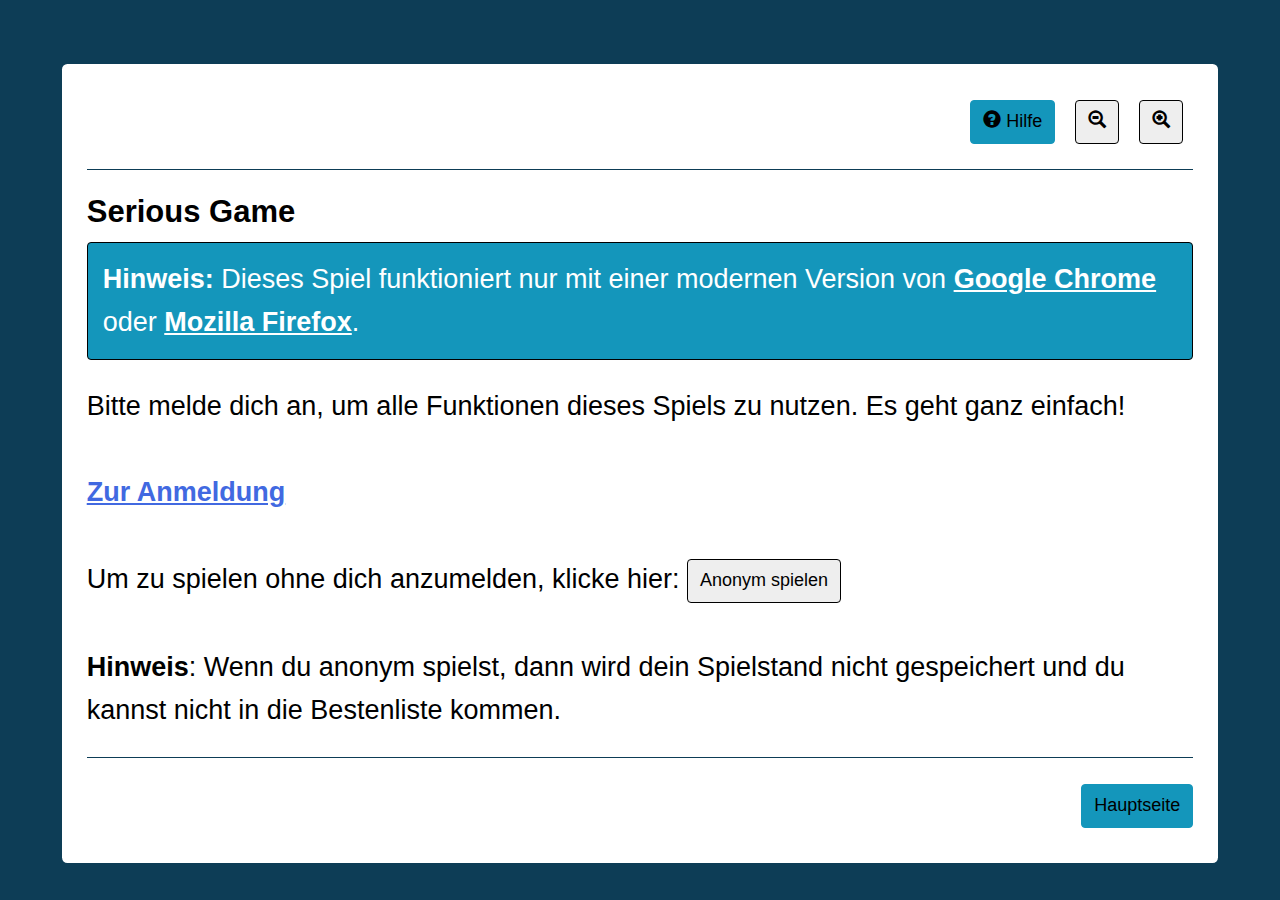
==== index.html @ 218fc26f "warning message to use Chrome or Firefox (#77)" ====
<!DOCTYPE html>
<html>
<head>
<meta charset="utf-8">
<title>index</title>
<style title="Twine CSS">@-webkit-keyframes appear{0%{opacity:0}to{opacity:1}}@keyframes appear{0%{opacity:0}to{opacity:1}}@-webkit-keyframes fade-in-out{0%,to{opacity:0}50%{opacity:1}}@keyframes fade-in-out{0%,to{opacity:0}50%{opacity:1}}@-webkit-keyframes rumble{50%{-webkit-transform:translateY(-0.2em);transform:translateY(-0.2em)}}@keyframes rumble{50%{-webkit-transform:translateY(-0.2em);transform:translateY(-0.2em)}}@-webkit-keyframes shudder{50%{-webkit-transform:translateX(0.2em);transform:translateX(0.2em)}}@keyframes shudder{50%{-webkit-transform:translateX(0.2em);transform:translateX(0.2em)}}@-webkit-keyframes box-flash{0%{background-color:white;color:white}}@keyframes box-flash{0%{background-color:white;color:white}}@-webkit-keyframes pulse{0%{-webkit-transform:scale(0, 0);transform:scale(0, 0)}20%{-webkit-transform:scale(1.2, 1.2);transform:scale(1.2, 1.2)}40%{-webkit-transform:scale(0.9, 0.9);transform:scale(0.9, 0.9)}60%{-webkit-transform:scale(1.05, 1.05);transform:scale(1.05, 1.05)}80%{-webkit-transform:scale(0.925, 0.925);transform:scale(0.925, 0.925)}to{-webkit-transform:scale(1, 1);transform:scale(1, 1)}}@keyframes pulse{0%{-webkit-transform:scale(0, 0);transform:scale(0, 0)}20%{-webkit-transform:scale(1.2, 1.2);transform:scale(1.2, 1.2)}40%{-webkit-transform:scale(0.9, 0.9);transform:scale(0.9, 0.9)}60%{-webkit-transform:scale(1.05, 1.05);transform:scale(1.05, 1.05)}80%{-webkit-transform:scale(0.925, 0.925);transform:scale(0.925, 0.925)}to{-webkit-transform:scale(1, 1);transform:scale(1, 1)}}@-webkit-keyframes shudder-in{0%, to{-webkit-transform:translateX(0em);transform:translateX(0em)}5%, 25%, 45%{-webkit-transform:translateX(-1em);transform:translateX(-1em)}15%, 35%, 55%{-webkit-transform:translateX(1em);transform:translateX(1em)}65%{-webkit-transform:translateX(-0.6em);transform:translateX(-0.6em)}75%{-webkit-transform:translateX(0.6em);transform:translateX(0.6em)}85%{-webkit-transform:translateX(-0.2em);transform:translateX(-0.2em)}95%{-webkit-transform:translateX(0.2em);transform:translateX(0.2em)}}@keyframes shudder-in{0%, to{-webkit-transform:translateX(0em);transform:translateX(0em)}5%, 25%, 45%{-webkit-transform:translateX(-1em);transform:translateX(-1em)}15%, 35%, 55%{-webkit-transform:translateX(1em);transform:translateX(1em)}65%{-webkit-transform:translateX(-0.6em);transform:translateX(-0.6em)}75%{-webkit-transform:translateX(0.6em);transform:translateX(0.6em)}85%{-webkit-transform:translateX(-0.2em);transform:translateX(-0.2em)}95%{-webkit-transform:translateX(0.2em);transform:translateX(0.2em)}}.debug-mode tw-expression[type=hookref]{background-color:rgba(115,123,140,0.15)}.debug-mode tw-expression[type=hookref]::after{font-size:0.8rem;padding-left:0.2rem;padding-right:0.2rem;vertical-align:top;content:"?" attr(name)}.debug-mode tw-expression[type=variable]{background-color:rgba(140,128,115,0.15)}.debug-mode tw-expression[type=variable]::after{font-size:0.8rem;padding-left:0.2rem;padding-right:0.2rem;vertical-align:top;content:"$" attr(name)}.debug-mode tw-expression[type=macro]:nth-of-type(4n+0){background-color:rgba(136,153,102,0.15)}.debug-mode tw-expression[type=macro]:nth-of-type(2n+1){background-color:rgba(102,153,102,0.15)}.debug-mode tw-expression[type=macro]:nth-of-type(4n+2){background-color:rgba(102,153,136,0.15)}.debug-mode tw-expression[type=macro][name="display"]{background-color:rgba(0,170,255,0.1) !important}.debug-mode tw-expression[type=macro][name="if"],.debug-mode tw-expression[type=macro][name="if"]+tw-hook:not([name]),.debug-mode tw-expression[type=macro][name="unless"],.debug-mode tw-expression[type=macro][name="unless"]+tw-hook:not([name]),.debug-mode tw-expression[type=macro][name="elseif"],.debug-mode tw-expression[type=macro][name="elseif"]+tw-hook:not([name]),.debug-mode tw-expression[type=macro][name="else"],.debug-mode tw-expression[type=macro][name="else"]+tw-hook:not([name]){background-color:rgba(0,255,0,0.1) !important}.debug-mode tw-expression[type=macro].false{background-color:rgba(255,0,0,0.2) !important}.debug-mode tw-expression[type=macro].false+tw-hook:not([name]){display:none}.debug-mode tw-expression[type=macro][name="a"],.debug-mode tw-expression[type=macro][name="array"],.debug-mode tw-expression[type=macro][name="datamap"],.debug-mode tw-expression[type=macro][name="dataset"],.debug-mode tw-expression[type=macro][name="colour"],.debug-mode tw-expression[type=macro][name="color"],.debug-mode tw-expression[type=macro][name="num"],.debug-mode tw-expression[type=macro][name="number"],.debug-mode tw-expression[type=macro][name="text"],.debug-mode tw-expression[type=macro][name="print"]{background-color:rgba(255,255,0,0.2) !important}.debug-mode tw-expression[type=macro][name="put"],.debug-mode tw-expression[type=macro][name="set"]{background-color:rgba(255,128,0,0.2) !important}.debug-mode tw-expression[type=macro][name="script"]{background-color:rgba(255,191,0,0.2) !important}.debug-mode tw-expression[type=macro][name="style"]{background-color:rgba(185,198,198,0.2) !important}.debug-mode tw-expression[type=macro][name^="link"],.debug-mode tw-expression[type=macro][name^="click"],.debug-mode tw-expression[type=macro][name^="mouseover"],.debug-mode tw-expression[type=macro][name^="mouseout"]{background-color:rgba(128,223,32,0.2) !important}.debug-mode tw-expression[type=macro][name^="replace"],.debug-mode tw-expression[type=macro][name^="prepend"],.debug-mode tw-expression[type=macro][name^="append"],.debug-mode tw-expression[type=macro][name^="remove"]{background-color:rgba(223,96,32,0.2) !important}.debug-mode tw-expression[type=macro][name="live"]{background-color:rgba(32,96,223,0.2) !important}.debug-mode tw-expression[type=macro]::before{content:"(" attr(name) ":)";padding:0 0.5rem;font-size:1rem;vertical-align:middle;line-height:normal;background-color:inherit;border:1px solid rgba(255,255,255,0.5)}.debug-mode tw-hook{background-color:rgba(0,85,255,0.1) !important}.debug-mode tw-hook::before{font-size:0.8rem;padding-left:0.2rem;padding-right:0.2rem;vertical-align:top;content:"["}.debug-mode tw-hook::after{font-size:0.8rem;padding-left:0.2rem;padding-right:0.2rem;vertical-align:top;content:"]"}.debug-mode tw-hook[name]::after{font-size:0.8rem;padding-left:0.2rem;padding-right:0.2rem;vertical-align:top;content:"]<" attr(name) "|"}.debug-mode tw-pseudo-hook{background-color:rgba(255,170,0,0.1) !important}.debug-mode tw-collapsed::before{font-size:0.8rem;padding-left:0.2rem;padding-right:0.2rem;vertical-align:top;content:"{"}.debug-mode tw-collapsed::after{font-size:0.8rem;padding-left:0.2rem;padding-right:0.2rem;vertical-align:top;content:"}"}.debug-mode tw-verbatim::before,.debug-mode tw-verbatim::after{font-size:0.8rem;padding-left:0.2rem;padding-right:0.2rem;vertical-align:top;content:"`"}.debug-mode tw-align[style*="text-align: center"]{background:linear-gradient(to right, rgba(255,204,189,0) 0%, rgba(255,204,189,0.25) 50%, rgba(255,204,189,0) 100%)}.debug-mode tw-align[style*="text-align: left"]{background:linear-gradient(to right, rgba(255,204,189,0.25) 0%, rgba(255,204,189,0) 100%)}.debug-mode tw-align[style*="text-align: right"]{background:linear-gradient(to right, rgba(255,204,189,0) 0%, rgba(255,204,189,0.25) 100%)}.debug-mode p{background-color:rgba(255,213,0,0.1)}.debug-mode tw-enchantment{animation:enchantment 0.5s infinite;-webkit-animation:enchantment 0.5s infinite;border:1px solid}.debug-mode tw-link::after,.debug-mode tw-broken-link::after{font-size:0.8rem;padding-left:0.2rem;padding-right:0.2rem;vertical-align:top;content:attr(passage-name)}.debug-mode tw-include{background-color:rgba(204,128,51,0.1)}.debug-mode tw-include::before{font-size:0.8rem;padding-left:0.2rem;padding-right:0.2rem;vertical-align:top;content:attr(type) ' "' attr(title) '"'}@keyframes enchantment{0%,to{border-color:#ffb366}50%{border-color:#6fc}}@-webkit-keyframes enchantment{0%,to{border-color:#ffb366}50%{border-color:#6fc}}tw-debugger{position:fixed;bottom:0;right:0;z-index:999999;min-width:10em;min-height:1em;padding:1em;font-size:1.5em;border-left:solid #000 2px;border-top:solid #000 2px;border-top-left-radius:0.5em;background:#fff;transition:opacity 0.2s;-webkit-transition:opacity 0.2s;opacity:0.8}@media screen and (max-width: 1280px){tw-debugger{font-size:1.25em}}@media screen and (max-width: 960px){tw-debugger{font-size:1em}}@media screen and (max-width: 640px){tw-debugger{font-size:0.8em}}tw-debugger:hover{opacity:1}.show-invisibles{border-radius:3px;border:solid #999 1px;background-color:#fff;font-size:inherit}.debug-mode .show-invisibles{background-color:#eee;box-shadow:inset #ddd 3px 5px 0.5em}tw-link,.link,tw-icon{cursor:pointer}tw-link,.enchantment-link{color:#4169E1;font-weight:bold;text-decoration:none;transition:color 0.2s ease-in-out}tw-link:hover,.enchantment-link:hover{color:DeepSkyBlue}tw-link:active,.enchantment-link:active{color:#DD4B39}.visited{color:#6941e1}.visited:hover{color:#E3E}tw-broken-link{color:#993333;border-bottom:2px solid #993333;cursor:not-allowed}.enchantment-mouseover{border-bottom:1px dashed #666}.enchantment-mouseout{border:rgba(64,149,191,0.25) 1px solid}.enchantment-mouseout:hover{background-color:rgba(64,149,191,0.25);border:transparent 1px solid;border-radius:0.2em}html{font:100% Georgia, serif;margin:0;background-color:transparent;color:#000;height:100%;overflow-x:hidden;box-sizing:border-box}*,:before,:after{position:relative;box-sizing:inherit}body{margin:0;background-color:transparent}tw-storydata{display:none}tw-story{display:-webkit-box;display:-webkit-flex;display:-moz-flex;display:-ms-flexbox;display:flex;-webkit-box-direction:normal;-webkit-box-orient:vertical;-webkit-flex-direction:column;-moz-flex-direction:column;-ms-flex-direction:column;flex-direction:column;width:60%;font-size:1.5em;line-height:1.5em;margin:5% auto}@media screen and (max-width: 1024px){tw-story{font-size:1.2em}}@media screen and (max-width: 896px){tw-story{font-size:1.05em}}@media screen and (max-width: 768px){tw-story{font-size:.9em}}tw-passage{display:block}tw-sidebar{left:-5em;width:3em;position:absolute;text-align:center;display:block}tw-icon{display:block;margin:0.5em 0;opacity:0.1;font-size:2.75em}tw-icon:hover{opacity:0.3}tw-error{display:inline-block;border-radius:0.2em;padding:0.2em;font-size:1rem;cursor:help}tw-error.error{background-color:rgba(223,58,190,0.4);color:black}tw-error.warning{background-color:rgba(223,140,58,0.4);color:black;display:none}.debug-mode tw-error.warning{display:inline}tw-error-explanation{display:block;font-size:0.8rem;line-height:1rem}tw-error-explanation-button{cursor:pointer;line-height:0em;border-radius:1px;border:1px solid black;font-size:0.8rem;margin:0 0.4rem;opacity:0.5}tw-error-explanation-button .folddown-arrowhead{display:inline-block}tw-notifier{border-radius:0.2em;padding:0.2em;font-size:1rem;background-color:rgba(223,182,58,0.4);display:none}.debug-mode tw-notifier{display:inline}tw-notifier::before{content:attr(message)}tw-colour{border:1px solid black;display:inline-block;width:1em;height:1em}h1{font-size:3em}h2{font-size:2.25em}h3{font-size:1.75em}h1,h2,h3,h4,h5,h6{line-height:1em;margin:0.6em 0}pre{font-size:1rem}small{font-size:70%}big{font-size:120%}mark{color:rgba(0,0,0,0.6);background-color:#ff9}ins{color:rgba(0,0,0,0.6);background-color:rgba(255,242,204,0.5);border-radius:0.5em;box-shadow:0em 0em 0.2em #ffe699;text-decoration:none}del{background-color:#000;text-decoration:none}center{text-align:center;margin:0 auto;width:60%}blink{text-decoration:none;animation:fade-in-out 1s steps(1, end) infinite alternate;-webkit-animation:fade-in-out 1s steps(1, end) infinite alternate}tw-align{display:block}tw-outline{color:white;text-shadow:-1px -1px 0 #000, 1px -1px 0 #000, -1px 1px 0 #000, 1px 1px 0 #000}tw-shadow{text-shadow:0.08em 0.08em 0.08em #000}tw-emboss{text-shadow:0.08em 0.08em 0em #000;color:white}tw-condense{letter-spacing:-0.08em}tw-expand{letter-spacing:0.1em}tw-blur{color:transparent;text-shadow:0em 0em 0.08em #000}tw-blurrier{color:transparent;text-shadow:0em 0em 0.2em #000}tw-blurrier::selection{background-color:transparent;color:transparent}tw-blurrier::-moz-selection{background-color:transparent;color:transparent}tw-smear{color:transparent;text-shadow:0em 0em 0.02em rgba(0,0,0,0.75),-0.2em 0em 0.5em rgba(0,0,0,0.5),0.2em 0em 0.5em rgba(0,0,0,0.5)}tw-mirror{display:inline-block;transform:scaleX(-1);-webkit-transform:scaleX(-1)}tw-upside-down{display:inline-block;transform:scaleY(-1);-webkit-transform:scaleY(-1)}tw-fade-in-out{text-decoration:none;animation:fade-in-out 2s ease-in-out infinite alternate;-webkit-animation:fade-in-out 2s ease-in-out infinite alternate}tw-rumble{-webkit-animation:rumble linear 0.1s 0s infinite;animation:rumble linear 0.1s 0s infinite;display:inline-block}tw-shudder{-webkit-animation:shudder linear 0.1s 0s infinite;animation:shudder linear 0.1s 0s infinite;display:inline-block}tw-shudder-in{animation:shudder-in 1s ease-out;-webkit-animation:shudder-in 1s ease-out}.transition-in{-webkit-animation:appear 0ms step-start;animation:appear 0ms step-start}.transition-out{-webkit-animation:appear 0ms step-end;animation:appear 0ms step-end}[data-t8n^=fade-in].transition-in,.transition-in[data-t8n^=dissolve]{-webkit-animation:appear 0.8s;animation:appear 0.8s}[data-t8n^=dissolve].transition-out{-webkit-animation:appear 0.8s reverse;animation:appear 0.8s reverse}[data-t8n^=shudder-in].transition-in,.transition-in[data-t8n^=shudder]{display:inline-block;-webkit-animation:shudder-in 0.8s;animation:shudder-in 0.8s}[data-t8n^=shudder-out].transition-out,.transition-out[data-t8n^=shudder]{display:inline-block;-webkit-animation:shudder-out 0.8s;animation:shudder-out 0.8s}[data-t8n^=boxflash].transition-in{-webkit-animation:box-flash 0.8s;animation:box-flash 0.8s}[data-t8n^=pulse].transition-in{-webkit-animation:pulse 0.8s;animation:pulse 0.8s}[data-t8n^=pulse].transition-out{-webkit-animation:pulse 0.8s reverse;animation:pulse 0.8s reverse}[data-t8n$=fast]{animation-duration:0.4s;-webkit-animation-duration:0.4s}[data-t8n$=slow]{animation-duration:1.2s;-webkit-animation-duration:1.2s}
</style>
</head>

<body>

<tw-story></tw-story>

<tw-storydata name="index" startnode="262" creator="Twine" creator-version="2.0.11" ifid="74BBCB7F-F957-498D-83E2-1730077C6C84" format="Harlowe" options="" hidden><style role="stylesheet" id="twine-user-stylesheet" type="text/twine-css">@import url("static/css/bootstrap.min.css");
@import url("static/css/style.css");





















































































</style><script role="script" id="twine-user-script" type="text/twine-javascript">// require JQuery
$.getScript("static/js/bootstrap.min.js", function(){
	console.log("bootstrap.min.js loaded!");
});

$.getScript("static/js/fluidtextresizer.js", function(){
	console.log("fluidtextresizer.js loaded!");
	$.getScript("static/js/textresizerinstance.js");
});

if (!window.harlowe) {
	window.harlowe = {"State": State};
}

$.getScript("static/js/vic-twine-utils.js", function(){
	console.log("vic-twine-utilsjs loaded!");
});





</script><tw-passagedata pid="1" name="Header" tags="header" position="1001,12">{
&lt;div class=&quot;header&quot;&gt;

&lt;span class=&quot;lefthead&quot;&gt;
[Punkte: $score]&lt;punktestand|
&lt;/span&gt;

(if: (passage:)&#39;s name is &quot;Startseite&quot; or (passage:)&#39;s name is  &quot;Anmeldung&quot; or (passage:)&#39;s name is &quot;Registrierung&quot;)[(replace: ?punktestand)[]]

&lt;!-- BEGIN HEADERBUTTON SPAN --&gt;
&lt;span class=&quot;righthead&quot;&gt;

&lt;!-- HILFE BUTTON --&gt;
[[Hilfe&lt;-&lt;a class=&quot;btn btn-info&quot;&gt;&lt;span class=&quot;glyphicon glyphicon-question-sign&quot; aria-hidden=&quot;true&quot;&gt;&lt;/span&gt; Hilfe&lt;/a&gt;]]

&lt;!-- TEXT RESIZING --&gt;
&lt;a class=&quot;btn btn-default&quot; href=&quot;javascript:mytextsizer.setFontLevel(&#39;smaller&#39;)&quot;&gt;&lt;span class=&quot;glyphicon glyphicon-zoom-out&quot; aria-hidden=&quot;true&quot;&gt; &lt;/span&gt;&lt;/a&gt;

&lt;a class=&quot;btn btn-default&quot; href=&quot;javascript:mytextsizer.setFontLevel(&#39;bigger&#39;)&quot;&gt;&lt;span class=&quot;glyphicon glyphicon-zoom-in&quot; aria-hidden=&quot;true&quot;&gt; &lt;/span&gt;&lt;/a&gt;

&lt;!-- SAVE GAME --&gt;
[&lt;a id=&quot;speicherButton&quot; class=&quot;btn btn-info&quot;&gt;&lt;span class=&quot;glyphicon glyphicon-floppy-disk&quot; aria-hidden=&quot;true&quot;&gt;&lt;/span&gt;   Spiel speichern&lt;/a&gt;]&lt;saveGame|

(if: $vorname is &quot;Spieler&quot; or $vorname is 0)[(replace: ?saveGame)[]]

(click: ?saveGame)[
	(if: $username is not 0 and (save-game:$username))[
    	(replace: ?saveGame)[&lt;a class=&quot;btn btn-info&quot;&gt;&lt;span class=&quot;glyphicon glyphicon-floppy-saved&quot; aria-hidden=&quot;true&quot;&gt; &lt;/span&gt;  Spiel gespeichert&lt;/a&gt;]]
		(else: )[
    	(replace: ?saveGame)[&lt;a class=&quot;btn btn-info&quot;&gt;&lt;span class=&quot;glyphicon glyphicon-floppy-disk&quot; aria-hidden=&quot;true&quot;&gt; &lt;/span&gt;  Fehler beim Speichern&lt;/a&gt;]]]

&lt;/span&gt;
&lt;!-- END HEADERBUTTON SPAN --&gt;

&lt;/div&gt;
&lt;hr&gt;



}</tw-passagedata>
<tw-passagedata pid="2" name="Übersicht" tags="" position="638,200">&lt;b&gt;Dies ist die Kapitelübersicht.&lt;/b&gt;

Bitte wähle ein Kapitel:

[[1. Kapitel - Grundfunktionen von Facebook-&gt;Kapitel 1]]

[[2. Kapitel - Sicherheit-&gt;Kapitel 2]]

[[3. Kapitel - Allgemeiner Teil-&gt;Kapitel 3]]


Wenn du &#39;&#39;Hilfe&#39;&#39; benötigst, [[Hilfe&lt;-&lt;button class=&quot;btn btn-default&quot;&gt;klicke hier!&lt;/button&gt;]]</tw-passagedata>
<tw-passagedata pid="3" name="Hilfe" tags="" position="845,11">
&lt;b&gt;Das Spiel&lt;/b&gt;

In diesem Lernspiel werden Grundkenntnisse zu digitalen Medien vermittelt. Die Lerninhalte und Aufgaben sind auf Personen im Alter jenseits von 50 Jahren ausgerichtet. In jedem Kapitel wird zunächst Wissen vermittelt, das im Anschluss durch Szenarien oder Quizzen mit Fragen getestet wird. So verfestigst du dein erlerntes Wissen und durch deinen Punktestand kannst du dich mit anderen und dir selber messen.

Wir wünschen viel Spaß!

&lt;b&gt;Steuerung&lt;/b&gt;

Benutze die Knöpfe am unteren Rand des Fensters um zurück zu springen oder zur Kapitelübersicht zu gelangen.

Blau unterlegte Schriftflächen kannst du anklicken, um zu einer anderen Seite zu gelangen.

Mit den &quot;Text vergrößern&quot; und &quot;Text verkleinern&quot; Knöpfen oben rechts lässt sich die Textgröße anpassen.

&lt;b&gt;Kompatibilität&lt;/b&gt;

Um die volle Funktionalität sicherzustellen, empfehlen wir die aktuellste Version von Google Chrome oder Mozilla Firefox als Browser zu verwenden.

&lt;b&gt;Info&lt;/b&gt;

Dieses Spiel wird aktiv an der Universität Osnabrück entwickelt. Wir sind Masterstudenten im Fachbereich für Unternehmensrechnung und Wirtschaftsinformatik.

&lt;b&gt;Impressum&lt;/b&gt;
Fachgebiet Unternehmensrechnung und Wirtschaftsinformatik
Katharinenstr. 1
D-49069 Osnabrück
&lt;form action=&quot;https://www.wiwi.uni-osnabrueck.de/fachgebiete_und_institute/unternehmensrechnung_und_wirtschaftsinformatik_prof_teuteberg/aktuelles.html&quot; target=&quot;_blank&quot;&gt;
    &lt;input type=&quot;submit&quot; value=&quot;Zur Webseite des Fachbereichs&quot; /&gt;
&lt;/form&gt;
</tw-passagedata>
<tw-passagedata pid="4" name="CustomPassageCSS" tags="header" position="1136,20">{
&lt;!-- Adds passage tags to html element so they can be customized with CSS .passagetag --&gt;
(print: &quot;&lt;script&gt;$(&#39;html&#39;).removeClass(\)&lt;/script&gt;&quot;)
(if: (passage:)&#39;s tags&#39;s length &gt; 0)[
(print: &quot;&lt;script&gt;$(&#39;html&#39;).addClass(&#39;&quot; + (passage:)&#39;s tags.join(&#39; &#39;) + &quot;&#39;\)&lt;/script&gt;&quot;)
]
}</tw-passagedata>
<tw-passagedata pid="5" name="Willkommen" tags="" position="544,39">&lt;b&gt;Hallo $vorname!&lt;/b&gt;

Wir freuen uns, dass du dich entschieden hast, unser Lernspiel auszuprobieren. Dieses Spiel vermittelt im &#39;&#39;ersten Kapitel&#39;&#39; Grundkenntnisse über das digitale soziale Netzwerk Facebook. Im &#39;&#39;zweiten Kapitel&#39;&#39; erfährst du, wie du deine Sicherheit im Internet und im Speziellen Facebook sicherstellen kannst und im &#39;&#39;dritten Kapitel&#39;&#39; lernst du allgemeine, wichtige Lektionen für den Umgang mit sozialen Medien und dem Internet.

Wir hoffen, dass es dir gefällt. Viel Spaß!

{
&lt;div class=&quot;continue&quot;&gt;
[[Übersicht&lt;-&lt;button class=&quot;btn btn-default btn-lg&quot;&gt;Los geht&#39;s!&lt;/button&gt;]]
&lt;/div&gt;
}</tw-passagedata>
<tw-passagedata pid="6" name="Footer" tags="footer" position="569,369">{}
{
&lt;hr&gt;
&lt;div class=&quot;footer&quot;&gt;

&lt;span class=&quot;leftfoot&quot;&gt;
(if: (history:)&#39;s length &gt; 0)[[[&lt;button id=&quot;zurueckButton&quot; class=&quot;btn btn-info&quot;&gt;Zurück&lt;/button&gt;-&gt;(string: (history:)&#39;s last)]]]
&lt;/span&gt;

&lt;span class=&quot;rightfoot&quot;&gt;
(if: (passage:)&#39;s name is not &quot;Anmeldung&quot; and (passage:)&#39;s name is not &quot;Hilfe&quot; and (passage:)&#39;s name is not &quot;Registrierung&quot;)[[[&lt;button class=&quot;btn btn-info uebersicht&quot;&gt;Hauptseite&lt;/button&gt;-&gt;Hauptseite]]]
&lt;/span&gt;


&lt;script&gt;
$.getScript(&quot;static/js/textresizerinstance.js&quot;);
&lt;/script&gt;

}</tw-passagedata>
<tw-passagedata pid="7" name="Kapitel 2.1" tags="" position="2948,311">&#39;&#39;Teil 1: Verhalten in sozialen Netzwerken&#39;&#39;

Vermittelte Inhalte:
* Sich selbst treu bleiben
* Sparsamkeit mit Profilinformationen
* Umgang mit Freunden und anderen Gefahren
* Gesundes Misstrauen gegenüber Unbekanntem und potenziell Gefährlichem
[[F1.2&lt;-&lt;button class=&quot;btn btn-default&quot;&gt;Zu den Lernzielen&lt;/button&gt;]]</tw-passagedata>
<tw-passagedata pid="8" name="F1.2" tags="" position="2948,436">&#39;&#39;Lernziele: Sensibilisierung und Motivation&#39;&#39;

In diesem Kapitel sollst Du lernen …
* … zu verstehen, wie Du dich in einem sozialen Netzwerk wie Facebook verhältst
* … dein Verhalten in bestimmten Situationen auf sozialen Netzwerken anzupassen
* … bewerten zu können, was Du in einem sozialen Netzwerk machen kannst und was du nicht machen solltest
[[F1.3&lt;-&lt;button class=&quot;btn btn-default&quot;&gt;Zu &quot;Sich selbst treu bleiben&quot;&lt;/button&gt;]]</tw-passagedata>
<tw-passagedata pid="9" name="F1.3" tags="" position="2616,1092">&#39;&#39;Sich selbst treu bleiben&#39;&#39;

Facebook ist eine Gemeinschaft, in der Nutzer ihre echten Namen und Identitäten verwenden sollen. So übernehmen alle die Verantwortung für ihr Handeln. Es stellt einen Verstoß gegen die allgemeinen Geschäftsbedingungen von Facebook dar, in Bezug auf Namen oder Alter falsche Angaben zu machen.

[[F1.3.1&lt;-&lt;button class=&quot;btn btn-default&quot;&gt;Weiter zum Szenario&lt;/button&gt;]]</tw-passagedata>
<tw-passagedata pid="10" name="F1.3.1" tags="" position="2621,1440">&#39;&#39;Stelle dir folgendes Szenario vor&#39;&#39;

Du möchtest dich bei Facebook anmelden. Wie das geht, hast du bereits in Kapitel 1 gelernt.

Wenn du einen Anmelde-Namen aus folgender Auswahl aussuchen müsstest, welchen würdest du nehmen?
* (link: &#39;&lt;strong&gt;Franz Ferdinand&lt;strong&gt;&#39;)[(if: $score &gt; 0)[(set: $score to it - 1)](goto: &quot;F1.3.3&quot;)]
* (link: &#39;&lt;strong&gt;$vorname $nachname&lt;strong&gt;&#39;)[(if: (history:) contains &quot;F1.3.2&quot;)[(goto: &quot;F1.3.2&quot;)](else:)[(set: $score to it + 1)(goto: &quot;F1.3.2&quot;)]]
* (link: &#39;&lt;strong&gt;Gundula Gause&lt;strong&gt;&#39;)[(if: $score &gt; 0)[(set: $score to it - 1)](goto: &quot;F1.3.3&quot;)]
* (link: &#39;&lt;strong&gt;Pumuckl&lt;strong&gt;&#39;)[(if: $score &gt; 0)[(set: $score to it - 1)](goto: &quot;F1.3.3&quot;)]</tw-passagedata>
<tw-passagedata pid="11" name="F1.3.3" tags="" position="2700,1592">&#39;&#39;Achtung!&#39;&#39;

Du hast vermutlich einen falschen Namen als deinen Facebook-Namen angegeben!

{&lt;div class=&quot;continue&quot;&gt;&lt;img class=&quot;face&quot; src=&quot;static/res/faces/sad.jpg&quot; alt=&quot;Unglückliche Susi&quot;&gt;&lt;/div&gt;}

[[F1.3.1&lt;-&lt;button class=&quot;btn btn-default&quot;&gt;Einen anderen Namen wählen&lt;/button&gt;]]

[[F1.3.4&lt;-&lt;button class=&quot;btn btn-default&quot;&gt;Falschen Namen verwenden?&lt;/button&gt;]]</tw-passagedata>
<tw-passagedata pid="12" name="F1.3.2" tags="" position="2540,1592">&#39;&#39;Gut gemacht!&#39;&#39;

{&lt;div class=&quot;continue&quot;&gt;&lt;img class=&quot;face&quot; src=&quot;static/res/faces/happy.jpg&quot; alt=&quot;Glückliche Susi&quot;&gt;&lt;/div&gt;}

Du hast den richtigen Namen angegeben. Dies ist wichtig, um zum einen den allgemeinen Geschäftsbedingungen (AGB) von Facebook zu entsprechen und zum anderen um anderen Nutzern von Facebook die Chance zu geben, dich zu identifizieren.

[[F1.3.4&lt;-&lt;button class=&quot;btn btn-default&quot;&gt;Falschen Namen verwenden?&lt;/button&gt;]]</tw-passagedata>
<tw-passagedata pid="13" name="F1.3.4" tags="" position="2620,1740">&#39;&#39;Gib Acht bei der Wahl deines Facebook-Namens&#39;&#39;

Was kann passieren, wenn ich bei der Anmeldung einen falschen Namen angebe?

* Ein alter Weggefährte meldet sich neu bei Facebook an und findet mich nicht
* Ich verstoße gegen die Allgemeinen Geschäftsbedingungen (AGB) von Facebook

Was passiert, wenn jemand anderes einen falschen Namen angibt?

* Ich finde die Person bei einer Suche nicht
* Ich verwechsle die Person bei der Suche nach einer anderen

[[F1.4&lt;-&lt;button class=&quot;btn btn-default&quot;&gt;Weiter zu „Sparsamkeit mit Profilinformationen“&lt;/button&gt;]]</tw-passagedata>
<tw-passagedata pid="14" name="F1.4" tags="" position="2416,1815">&#39;&#39;Sparsamkeit mit Profilinformationen&#39;&#39;

Stelle dir folgendes Szenario vor:

Susi Sorglos trifft ihre Nachbarin, die sie nur flüchtig kennt auf der Straße auf dem Weg zum Bäcker. Völlig unvermittelt erzählt sie der Nachbarin aus ihrem Leben. Susi erzählt, dass Sie gerne Hunde, Wellensittiche, Greenpeace und Helene Fischer mag. Außerdem, dass sie Vegetarierin ist und dass sie gerne schläft. Weiterhin berichtet Susi wo sie zur Schule gegangen ist und fragt ihre Nachbarin, ob diese nicht Bilder von Susis letztem Urlaub und von Susis Enkelkindern sehen möchte.

[[F1.4.1&lt;-&lt;button class=&quot;btn btn-default&quot;&gt;Beurteilung dieser Situation&lt;/button&gt;]]</tw-passagedata>
<tw-passagedata pid="15" name="F1.4.1" tags="" position="2612,1895">&#39;&#39;Wie würdest du dieses Verhalten einschätzen?&#39;&#39;
* (link: &#39;&lt;strong&gt;Völlig normal&lt;strong&gt;&#39;)[(if: $score &gt; 0)[(set: $score to it - 1)](goto: &quot;F1.4.1.2&quot;)]
* (link: &#39;&lt;strong&gt;Ungewöhnlich&lt;strong&gt;&#39;)[(if: (history:) contains &quot;F1.4.1.3&quot;)[(goto: &quot;F1.4.1.3&quot;)](else:)[(set: $score to it + 1)(goto: &quot;F1.4.1.3&quot;)]]
* (link: &#39;&lt;strong&gt;Dazu habe ich keine Meinung&lt;strong&gt;&#39;)[(if: $score &gt; 0)[(set: $score to it - 1)](goto: &quot;F1.4.1.2&quot;)]</tw-passagedata>
<tw-passagedata pid="16" name="F1.4.1.2" tags="" position="2443,1990">&#39;&#39;Achtung!&#39;&#39;

In dem Szenario handelt Susi sehr sorglos und ungewöhnlich. Da sie die Nachbarin kaum kennt, teilt sie viel zu offen zu private Informationen.

{&lt;div class=&quot;continue&quot;&gt;&lt;img class=&quot;face&quot; src=&quot;static/res/faces/surprised.jpg&quot; alt=&quot;Überraschte Susi&quot;&gt;&lt;/div&gt;}

[[F1.4.2&lt;-&lt;button class=&quot;btn btn-default&quot;&gt;Warum ist das relevant?&lt;/button&gt;]]</tw-passagedata>
<tw-passagedata pid="17" name="F1.4.1.3" tags="" position="2782,1980">&#39;&#39;Genau!&#39;&#39;

Das Verhalten von Susi ist sehr sorglos und ungewöhnlich. Sie teilt sehr private Informationen mit einer Person, die sie kaum kennt.

{&lt;div class=&quot;continue&quot;&gt;&lt;img class=&quot;face&quot; src=&quot;static/res/faces/happy.jpg&quot; alt=&quot;Glückliche Susi&quot;&gt;&lt;/div&gt;}

[[F1.4.2&lt;-&lt;button class=&quot;btn btn-default&quot;&gt;Warum ist das relevant?&lt;/button&gt;]]
</tw-passagedata>
<tw-passagedata pid="18" name="F1.4.2" tags="" position="2611,2128">&#39;&#39;Warum ist das Szenario relevant?&#39;&#39;

Das Verhalten von Susi ist ungewöhnlich und gefährlich. Wahrscheinlich würdest du dieses Verhalten im echten Leben nicht an den Tag legen. Das gleiche solltest du auch beachten, wenn du ein soziales Netzwerk wie Facebook benutzt. Denn hier können andere Nutzer Informationen über dich erfahren. Es liegt an dir, darauf zu achten, dass nur die Informationen mit anderen geteilt werden, die du bestimmst.

Aber keine Sorge, du wirst im Folgenden genau lernen, wie du das machst. Behalte aber im Hinterkopf, dass Informationen, die du gar nicht erst veröffentlichst, auch nicht von den falschen Menschen gelesen werden können.

So wie du einer flüchtigen Bekanntschaft keine intimen Details über dein Leben erzählen würdest, so behältst du diese Informationen besser auch online für dich.

[[F1.5&lt;-&lt;button class=&quot;btn btn-default&quot;&gt;Gleiches gilt für Geheimnisse&lt;/button&gt;]]</tw-passagedata>
<tw-passagedata pid="19" name="F1.5" tags="" position="2604,2276">&#39;&#39;Keine Geheimnisse teilen&#39;&#39;

Stell dir folgendes Szenario vor:

Du hast deinen Urlaub geplant. Du freust dich so sehr, dass du deiner Familie davon erzählen möchtest.
Was machst du?
* (link: &#39;&lt;strong&gt;Du besuchst deine Kinder oder Enkelkinder und erzählst ihnen davon.&lt;strong&gt;&#39;)[(if: (history:) contains &quot;F1.5.1&quot;)[(goto: &quot;F1.5.1&quot;)](else:)[(set: $score to it + 1)(goto: &quot;F1.5.1&quot;)]]
* (link: &#39;&lt;strong&gt;Du rufst deine Kinder oder Enkelkinder an.&lt;strong&gt;&#39;)[(set: $score to it + 1)(goto: &quot;F1.5.1&quot;)]
* (link: &#39;&lt;strong&gt;Du machst ein Status-Update an deiner Pinnwand und teilst deine Pläne.&lt;strong&gt;&#39;)[(if: $score &gt; 0)[(set: $score to it - 1)](goto: &quot;F1.5.2&quot;)]</tw-passagedata>
<tw-passagedata pid="20" name="F1.5.1" tags="" position="2516,2404">&#39;&#39;Gute Idee!&#39;&#39;

Alternativ kannst du dies auch in einem privaten Chat oder in einer Gruppe mit deiner Familie über Facebook teilen.

{&lt;div class=&quot;continue&quot;&gt;&lt;img class=&quot;face&quot; src=&quot;static/res/faces/happy.jpg&quot; alt=&quot;Glückliche Susi&quot;&gt;&lt;/div&gt;}
* (link: &#39;&lt;strong&gt;Zusätzlich mache ich ein Status-Update an meiner Pinnwand und teile meine Pläne&lt;strong&gt;&#39;)[(if: $score &gt; 0)[(set: $score to it - 1)](goto: &quot;F1.5.2&quot;)]

[[F1.6&lt;-&lt;button class=&quot;btn btn-default&quot;&gt;Weiter zu &quot;Wie verhalte ich mich bei Spielen und Umfragen?&quot;&lt;/button&gt;]]</tw-passagedata>
<tw-passagedata pid="21" name="F1.5.2" tags="" position="2696,2404">&#39;&#39;Das ist gefährlich!&#39;&#39;

Das wäre, als würdest du einen Hinweis auf deine Haustür kleben, von wann bis wann du wo im Urlaub bist.
Auf die Idee würdest du sicher niemals kommen. Genau das entspricht aber dem unbedachten Teilen von solchen heiklen Informationen an deiner Pinnwand.

Es besteht immer die Gefahr, dass jemand mitliest, der Böses im Sinn hat!

{&lt;div class=&quot;continue&quot;&gt;&lt;img class=&quot;face&quot; src=&quot;static/res/faces/surprised.jpg&quot; alt=&quot;Überraschte Susi&quot;&gt;&lt;/div&gt;}

[[F1.6&lt;-&lt;button class=&quot;btn btn-default&quot;&gt;Weiter zu &quot;Wie verhalte ich mich bei Spielen und Umfragen?&quot;&lt;/button&gt;]]</tw-passagedata>
<tw-passagedata pid="22" name="F1.6" tags="" position="2608,2560">&#39;&#39;Vorsicht bei Spielen und Umfragen&#39;&#39;

Umfragen, Spiele und Ratespiele sind auf Facebook beliebt.

* Ein Beispiel für eine Umfrage:

{&lt;div class=&quot;continue&quot;&gt;&lt;img class=&quot;facebook_picture&quot; src=&quot;static/res/kap2/facebook_umfrage.jpg&quot; alt=&quot;Umfrage auf Facebook&quot;&gt;&lt;/div&gt;}
* Ein Beispiel für ein (Rate-)Spiel:

{&lt;div class=&quot;continue&quot;&gt;&lt;img class=&quot;facebook_picture&quot; src=&quot;static/res/kap2/facebook_game_invitation.png&quot; alt=&quot;Spieleeinladungen auf Facebook&quot;&gt;&lt;/div&gt;}
[[F1.6.1&lt;-&lt;button class=&quot;btn btn-default&quot;&gt;Was gilt es zu beachten?&lt;/button&gt;]]</tw-passagedata>
<tw-passagedata pid="23" name="F1.6.1" tags="" position="2608,2708">&#39;&#39;Was gilt es bei Spielen und Umfragen zu beachten?&#39;&#39;

* Man sollte sich immer genau überlegen, ob man bei diesen Interaktionsmöglichkeiten mitmachen möchte
* Du solltest dir darüber im Klaren sein, dass diese Programme und Veranstalter im Gegenzug Zugriff haben wollen auf deine in Facebook hinterlegten Daten
* Was diese Seiten nicht machen, ist in deinem Namen etwas an deine Pinnwand zu posten

Ein Beispiel für eine Meldung eines solchen Programmes:

{&lt;div class=&quot;continue&quot;&gt;&lt;img class=&quot;facebook_picture&quot; src=&quot;static/res/kap2/zugriff_facebook_hinterlegte_informationen.png&quot; alt=&quot;Zugriff auf in Facebook hinterlegte Informationen&quot;&gt;&lt;/div&gt;}

[[F1.7&lt;-&lt;button class=&quot;btn btn-default&quot;&gt;Weiter zu „Misstrauisch sein“&lt;/button&gt;]]

</tw-passagedata>
<tw-passagedata pid="24" name="F1.7" tags="" position="2608,2860">&#39;&#39;Misstrauisch sein&#39;&#39;

Wie du im Punkt //„Sich selbst treu bleiben“// gelernt hast, kann man sich theoretisch auch unter falschem Namen bei Facebook anmelden.

Du solltest also immer auf eventuell gemeinsame Freunde und weitere Informationen achten, die die Person als eine dir bekannte Bekanntschaft identifiziert.

[[F1.7.1&lt;-&lt;button class=&quot;btn btn-default&quot;&gt;Beispiele gefährlicher Situationen&lt;/button&gt;]]
</tw-passagedata>
<tw-passagedata pid="25" name="F1.7.1" tags="" position="2608,3012">&#39;&#39;Unbekannte Person&#39;&#39;

Wenn du Nachrichten oder Freundschaftsanfragen von unbekannten Person erhältst…
… vor allem, wenn diese Person vorgibt ein Verwandter zu sein.

* &#39;&#39;Gefahr&#39;&#39;: Enkeltrick!
Als Enkeltrick wird ein betrügerisches Vorgehen verstanden, bei dem sich Trickbetrüger meist gegenüber älteren und/oder hilflosen Personen als deren nahe Verwandte ausgeben, um unter Vorspiegelung falscher Tatsachen an deren Bargeld oder Wertgegenstände zu gelangen.

* &#39;&#39;Lösung&#39;&#39;:
Bevor du eine Person blind zu deinen Freunden hinzufügst, schreibe sie direkt an und vergewissere dich, dass du sie auch wirklich kennst. Um sicherzustellen, dass es sich einen Verwandten handelt, solltest du andere Familienmitglieder um Rat fragen und dir eine zweite Meinung holen.

Im Zweifel solltest du den Kontakt abbrechen!

[[F1.7.2&lt;-&lt;button class=&quot;btn btn-default&quot;&gt;Gefahr: Unbekannte Intention&lt;/button&gt;]]
</tw-passagedata>
<tw-passagedata pid="26" name="F1.7.2" tags="" position="2608,3160">&#39;&#39;Unbekannte Intention&#39;&#39;

Wenn man eine Einladung erhält, eine Facebook-Seite mit &quot;gefällt mir&quot; zu kennzeichnen, die man nicht kennt.

* &#39;&#39;Gefahr&#39;&#39;:
Man drückt „gefällt mir“ bei einer Seite, mit der man nicht in Verbindung gebracht werden möchte, z. B. eine rechts- oder linksextreme, frauen- oder ausländerfeindliche Seite

* &#39;&#39;Lösung:&#39;&#39;
Im Zweifel diese Einladung lieber ignorieren und in einem privaten Gespräch klären, welche Intention die Person verfolgt und wovon diese Seite genau handelt

[[F1.8&lt;-&lt;button class=&quot;btn btn-default&quot;&gt;Weiter zu „Beenden von Freundschaften“&lt;/button&gt;]]</tw-passagedata>
<tw-passagedata pid="27" name="F1.8" tags="" position="2608,3312">&#39;&#39;Das Beenden von Freundschaften&#39;&#39;

Im echten Leben, wenn man den Kontakt zu einem Menschen abbrechen möchte, vermeidet man den	sozialen Umgang mit dieser Person.

* In sozialen Netzwerken musst du proaktiv handeln und Vorkehrungen treffen, um sicherzustellen, dass diese Person nicht weiter zu deinen Freunden zählt und so deine Beiträge und privaten Informationen einsehen kann
* So entfernst du einen Freund aus deiner Freundesliste:

0. Zuerst gehst du auf das Profil des Freundes, der entfernt werden soll
0. Dann gehst du oben rechts auf //Freunde// (&#39;&#39;1.&#39;&#39;)
0. Anschließend auf //Als Freund entfernen// (&#39;&#39;2.&#39;&#39;)

{&lt;div class=&quot;continue&quot;&gt;&lt;img class=&quot;facebook_picture&quot; src=&quot;static/res/kap2/facebook_unfriend.png&quot; alt=&quot;Freundschaft beenden auf Facebook&quot;&gt;&lt;/div&gt;}
Es ist ebenfalls möglich, einen Schritt weiter gehen, und die Person blockieren, damit sie nicht mehr die Chance hat indirekt deine Aktivitäten zu verfolgen und Informationen über dich zu erhalten.

Die genaue Vorgehensweise hierzu lernst du im dritten Teil.

[[F1.9&lt;-&lt;button class=&quot;btn btn-default&quot;&gt;Was mache ich nach meiner Facebook-Session?&lt;/button&gt;]]</tw-passagedata>
<tw-passagedata pid="28" name="F3.7" tags="" position="3784,2300">Weitere Privatsphären-Einstellungen:

&#39;&#39;Wer kann mich kontaktieren?&#39;&#39;

Über das Schloss-Symbol oben rechts kommst du zum //Privatsphären-Check//. Dort klickst du auf //Wer kann mich kontaktieren//. Dort kann differenziert werden zwischen //Alle// und //Freunde von Freunden//:

{&lt;div class=&quot;continue&quot;&gt;&lt;img class=&quot;faceboo_picture&quot; src=&quot;static/res/kap2/facebook_privacy_contact.png&quot; alt=&quot;Facebook Privatsphäreneinstellung Kontakt&quot;&gt;&lt;/div&gt;}
&#39;&#39;Wie verhindere ich, dass mich jemand belästigt?&#39;&#39;

Dazu gibt es unterschiedliche Wege.

* Über das Schloss-Symbol oben rechts und dann auf //Wie verhindere ich, dass mich jemand belästigt//:

{&lt;div class=&quot;continue&quot;&gt;&lt;img class=&quot;faceboo_picture&quot; src=&quot;static/res/kap2/facebook_block1.png&quot; alt=&quot;Facebook Kontakt blockieren 1&quot;&gt;&lt;/div&gt;}
* Wenn du auf dem Profil einer Personoben rechts auf die drei Punkte klickst und anschließend auf //Blockieren//, wird die Person von deiner Freundesliste entfernen:

{&lt;div class=&quot;continue&quot;&gt;&lt;img class=&quot;faceboo_picture&quot; src=&quot;static/res/kap2/facebook_block3.png&quot; alt=&quot;Facebook Kontakt blockieren 2&quot;&gt;&lt;/div&gt;}
Hiervon sollest du Gebrauch machen, wenn sich jemand dir gegenüber seltsam, abwertend, beleidigend oder ähnlich negativ verhält. Wenn die Person nicht nur aus deinem Freundeskreis entfernt werden soll, sondern du sicherstellen willst, dass die Person auch nicht indirekt (z. B. über Freundes-Freunde) deine Aktivitäten verfolgt oder Informationen über dich einsieht.

[[F3.8&lt;-&lt;button class=&quot;btn btn-default&quot;&gt;Weiter zu „Aktivitätenprotokoll und Chroniküberprüfung&quot;&lt;/button&gt;]]</tw-passagedata>
<tw-passagedata pid="29" name="F1.9" tags="" position="2608,3468">&#39;&#39;Abmelden nach dem Besuch von Facebook&#39;&#39;

Gerade, wenn man sich an öffentlichen Orten auf Facebook einloggt (z. B. am Flughafen, in einem Internet Café, in einem öffentlichen WLAN,…), solltest du dich nach deiner Facebook-Session abmelden.

* &#39;&#39;Gefahr&#39;&#39;: Es besteht die Gefahr, dass jemand, der nach dir Facebook aufruft, sich unter deinem Benutzer einloggen kann
* &#39;&#39;Lösung&#39;&#39;:  Manuelles Ausloggen nach jeder Session

Dazu klickst du auf den Pfeil oben rechts und dann auf //Abmelden//:

{&lt;div class=&quot;continue&quot;&gt;&lt;img class=&quot;facebook_picture&quot; src=&quot;static/res/kap2/facebook_logout.png&quot; alt=&quot;Ausloggen Facebook&quot;&gt;&lt;/div&gt;}
[[F1.10.1&lt;-&lt;button class=&quot;btn btn-default&quot;&gt;Weiter zum Quiz&lt;/button&gt;]]
</tw-passagedata>
<tw-passagedata pid="30" name="F1.10.1" tags="" position="2608,3620">&#39;&#39;Quiz: Zusammenfassung des Gelernten&#39;&#39;

Frage 1:
Ist es wichtig seinen richtigen Namen bei der Anmeldung bei Facebook anzugeben?

Antworten:
* (link: &#39;&lt;strong&gt;Ja, denn so stelle ich sicher, dass andere mich unter meinem korrekten Namen finden und, dass ich nicht gegen die Allgemeinen Geschäftsbedingungen (AGB) verstoße.&lt;strong&gt;&#39;)[(if: (history:) contains &quot;F1.10.1.1&quot;)[(goto: &quot;F1.10.1.1&quot;)](else:)[(set: $score to it + 1)(goto: &quot;F1.10.1.1&quot;)]]
* (link: &#39;&lt;strong&gt;Nein, weil alle Nutzer von Facebook vertrauenswürdig sind und mich Bekannte auf jeden Fall unter einem Pseudonym finden werden.&lt;strong&gt;&#39;)[(if: $score &gt; 0)[(set: $score to it - 1)](goto: &quot;F1.10.1.2&quot;)]</tw-passagedata>
<tw-passagedata pid="31" name="Kapitel 2" tags="" position="3366,171">&#39;&#39;Kapitel 2 - Sicherheit bei der Nutzung sozialer Netzwerke&#39;&#39;

Klicke auf das gewünschte Kapitel um zum Inhalt zu gelangen:
* [[Teil 1: Verhalten in sozialen Netzwerken-&gt;Kapitel 2.1]]
* [[Teil 2: Maßnahmen zur Sicherung des Facebook-Accounts-&gt;Kapitel 2.2]]
* [[Teil 3: Privatsphären-Einstellungen-&gt;Kapitel 2.3]]
{}</tw-passagedata>
<tw-passagedata pid="32" name="Kapitel 2.2" tags="" position="3372,320">&#39;&#39;Teil 2: Maßnahmen zur Sicherung des Facebook-Accounts&#39;&#39;

Vermittelte Inhalte:
* Sichere Passwörter und wie sie behandelt werden sollten
* Facebook-Einstellungen und Sicherung deines Benutzerkontos
* Vorgehensweise bei Infiltrierung des Facebook-Accounts
[[F2.2&lt;-&lt;button class=&quot;btn btn-default&quot;&gt;Zu den Lernzielen&lt;/button&gt;]]</tw-passagedata>
<tw-passagedata pid="33" name="Kapitel 2.3" tags="" position="3872,308">&#39;&#39;Teil 3: Privatsphären-Einstellung in Facebook&#39;&#39;

Vermittelte Inhalte:
* Was Privatsphäre auf Facebook bedeutet und wie sie sichergestellt werden kann
* Alle auf Facebook getätigten Aktionen kontrollieren können
* Was meldungswürdige Inhalte sind und wie sie gemeldet werden können
[[F3.2&lt;-&lt;button class=&quot;btn btn-default&quot;&gt;Zu den Lernzielen?&lt;/button&gt;]]</tw-passagedata>
<tw-passagedata pid="34" name="F2.2" tags="" position="3372,472">&#39;&#39;Lernziele: Befähigung und Motivation&#39;&#39;

In diesem Kapitel sollst Du …
* … kennenlernen, was bei der Erstellung und dem Umgang mit Passwörtern wichtig ist
* … Erlerntes anwenden, um ein sicheres Passwort wählen zu können
* … lernen, wie unterschiedliche Facebook-Einstellungen kombiniert werden können, um dich möglichst sicher und nach deinen Vorstellungen auf Facebook fortzubewegen

[[F2.3&lt;-&lt;button class=&quot;btn btn-default&quot;&gt;Weiter zu „Kontoinformationen aktualisieren&quot;&lt;/button&gt;]]</tw-passagedata>
<tw-passagedata pid="35" name="F2.3" tags="" position="2888,712">&#39;&#39;Kontoinformationen aktualisieren&#39;&#39;

Kontoinformationen sollten immer auf dem aktuellen Stand sein und regelmäßig überprüft werden. Bei Bedarf können Änderungen unter &#39;&#39;&quot;https://www.facebook.com/settings&quot;&#39;&#39; vorgenommen werden.

Oben rechts in der blauen Leiste klickst du neben das Schloss-Symbol auf den Pfeil nach unten und anschließend auf //Einstellungen//. So kommst du zu den &#39;&#39;Kontoeinstellungen&#39;&#39;.

{&lt;div class=&quot;continue&quot;&gt;&lt;img class=&quot;facebook_picture&quot; src=&quot;static/res/kap2/facebook_settings1.png&quot; alt=&quot;Facebook Settings 1&quot;&gt;&lt;/div&gt;}
Unter //Allgemein// hast du Zugriff auf deine allgemeinen Kontoeinstellungen, wie das Ändern des Passwortes.

{&lt;div class=&quot;continue&quot;&gt;&lt;img class=&quot;facebook_picture&quot; src=&quot;static/res/kap2/facebook_settings2.png&quot; alt=&quot;Facebook Settings 2&quot;&gt;&lt;/div&gt;}
Wie du deine Sicherheitseinstellungen änderst:

{&lt;div class=&quot;continue&quot;&gt;&lt;img class=&quot;facebook_picture&quot; src=&quot;static/res/kap2/facebook_settings3.png&quot; alt=&quot;Facebook Settings 3&quot;&gt;&lt;/div&gt;}
Besonders wichtig: Die Wahl eines guten Passwortes.

[[F2.4&lt;-&lt;button class=&quot;btn btn-default&quot;&gt;Weiter zum Passwort-Tester&lt;/button&gt;]]</tw-passagedata>
<tw-passagedata pid="36" name="F2.4" tags="" position="2888,864">&#39;&#39;Passwort-Tester&#39;&#39;

Gib ein Passwort ein, von dem du denkst, dass es sicher ist. Unter dem Eingabefeld bekommst du eine Einschätzung, wie sicher es wirklich ist.

{
&lt;div id=&quot;passwordContainer&quot;&gt;
&lt;input id=&quot;inputPassword&quot;/&gt;
&lt;div id=&quot;complexity&quot; class=&quot;inactive&quot;&gt;Bitte ein Passwort eingeben!&lt;/div&gt;
&lt;/div&gt;
&lt;/div&gt;
}

Gerne kannst du verschiedene Eingaben ausprobieren und dir das Ergebnis anzeigen lassen.

[[F2.4.2&lt;-&lt;button class=&quot;btn btn-default&quot;&gt;Weiter zu Tipps für ein sicheres Passwort&lt;/button&gt;]]

{
&lt;script&gt;
	$.getScript(&quot;static/js/passwort-tester.js&quot;, function(){
			console.log(&quot;passwort-tester.js loaded!&quot;);
	});
&lt;/script&gt;
}</tw-passagedata>
<tw-passagedata pid="37" name="F2.4.2" tags="" position="3072,1104">&#39;&#39;Tipps für ein sicheres Passwort&#39;&#39;

Hier die wichtigsten Regeln, die bei der Erstellung eines Passwortes beachtet werden sollten:
* Benutze keine Zahlen- oder Buchstabenfolgen als Passwort
* Nutze auch kein Wort als Passwort, das du im Duden finden könntest
* Stattdessen solltest du sowohl Klein- als auch Großbuchstaben benutzen…
* … so wie Zahlen und Sonderzeichen
* Achte auf eine angemessene Länge deines Passwortes. Je länger, desto sicherer ist es tendenziell

[[F2.4&lt;-&lt;button class=&quot;btn btn-default&quot;&gt;Zurück, um weitere Passwörter auszuprobieren.&lt;/button&gt;]]

[[F2.4.3&lt;-&lt;button class=&quot;btn btn-default&quot;&gt;Wie merke ich mir ein gutes Passwort?&lt;/button&gt;]]</tw-passagedata>
<tw-passagedata pid="38" name="F2.4.3" tags="" position="3072,1252">Folgendes Video zeigt, wie ein sicheres Passwort aufgebaut sein könnte:

{
&lt;video controls&gt;
  &lt;source src=&quot;static/res/kap2/sicheres_passwort-bsi.mp4&quot; type=&quot;video/mp4&quot;&gt;
Video Tag nicht unterstüzt! Bitte Firefox 40.0 oder höher verwenden.
&lt;/video&gt;
}

Ein weiteres Beispiel für dieses Verfahren ist dieser Satz:

//&quot;Morgens stehe ich auf und putze mir meine Zähne drei Minuten lang.&quot;//

Nur die ersten Buchstaben dieses Satzes lauten: &quot;&#39;&#39;MsiaupmmZdMl&#39;&#39;&quot;

&quot;i und l&quot; sehen aus wie eine &quot;1&quot; und &quot;&amp;&quot; ersetzt das &quot;und&quot;: &quot;&#39;&#39;Ms1a&amp;pmmZ3M1&#39;&#39;&quot;

Auf diese Weise hat man sich eine gute &quot;Eselsbrücke&quot; gebaut. Wichtig ist hierbei, dass sich der Benutzer des Passwortes den Satz selbst ausgedacht hat. Es sollte insbesondere kein weithin bekanntes Zitat gewählt werden.

[[F2.4.4&lt;-&lt;button class=&quot;btn btn-default&quot;&gt;Was ist im Umgang mit Passwörtern noch zu beachten?&lt;/button&gt;]]</tw-passagedata>
<tw-passagedata pid="39" name="F2.4.4" tags="" position="3072,1404">&#39;&#39;Was es im Umgang mit Passwörtern noch zu beachten gibt:&#39;&#39;

* Passwörter sollten niemals auf dem berühmten Notizzettel am Bildschirm kleben. Wer sich Passwörter notieren will, sollte diese stattdessen auf Papier an einem sicheren Ort unter Verschluss halten.
* Jedes Passwort sollte in regelmäßigen Zeitabständen geändert werden.
* Keine einheitlichen Passwörter verwenden: Problematisch ist die Gewohnheit, einheitliche Passwörter für viele verschiedene Zwecke beziehungsweise Zugänge zu verwenden, also ein und dasselbe Passwort für z. B. das Online-Banking und für Soziale Netzwerke zu verwenden. Wenn das Passwort einer einzelnen Anwendung in falsche Hände gerät, hat der Angreifer freie Bahn auf Ihre übrigen Anwendungen.

[[F2.5&lt;-&lt;button class=&quot;btn btn-default&quot;&gt;Weiter zu „Zusätzliche Optionen der Autorisierung&quot;&lt;/button&gt;]]</tw-passagedata>
<tw-passagedata pid="40" name="F2.5" tags="" position="3072,1552">&#39;&#39;Zusätzliche Optionen der Autorisierung&#39;&#39;

Zusätzlich zur Sicherung des Facebook-Accounts durch ein Passwort gibt es weitere Möglichkeiten, den Zugriff auf seinen Account zu sichern.

&#39;&#39;Anmeldebestätigung per SMS:&#39;&#39;

Es ist möglich das Mobiltelefon als zusätzliche Sicherheitsmaßnahme zu verwenden, um den Zugriff auf dein Konto durch andere Personen zu verhindern.
Gehe hierzu in die Kontoeinstellungen (Pfeil-Symbol oben rechts und dann //Einstellungen//), dann links auf //Sicherheit// und dann auf aktiviere das Häkchen //Sicherheitscode für den Zugriff auf mein Kontoüber einen unbekannten Browser anfordern//.

{&lt;div class=&quot;continue&quot;&gt;&lt;img class=&quot;faceboo_picture&quot; src=&quot;static/res/kap2/facebook_authorisation1.png&quot; alt=&quot;Facebook Autorisierung 1&quot;&gt;&lt;/div&gt;}
Hinweis: Dazu muss eine Telefonnummer in Facebook hinterlegt sein.

&#39;&#39;Zweite E-Mail-Adresse oder Telefonnummer hinzufügen:&#39;&#39;

Um eine weitere E-Mail-Adresse oder eine Telefonnummer hinzuzufügen, klicke in den Kontoeinstellungen (Pfeil-Symbol oben rechts und dann //Einstellungen//) auf //Kontakt// und anschließend auf //Änderungen speichern//.

{&lt;div class=&quot;continue&quot;&gt;&lt;img class=&quot;faceboo_picture&quot; src=&quot;static/res/kap2/facebook_authorisation2.png&quot; alt=&quot;Facebook Autorisierung 2&quot;&gt;&lt;/div&gt;}

[[F2.6&lt;-&lt;button class=&quot;btn btn-default&quot;&gt;Kann mir trotzdem etwas passieren?&lt;/button&gt;]]</tw-passagedata>
<tw-passagedata pid="41" name="F2.6" tags="" position="3072,1704">&#39;&#39;Ausspähung des Facebook Passwortes&#39;&#39;

Stell dir folgendes Szenario vor:

Du warst unaufmerksam beim Umgang mit deinem Passwort oder dein Passwort wurde gestohlen und jemand nutzt dies aus.

Es können &#39;&#39;zwei mögliche Konsequenzen&#39;&#39; auftreten.

[[F2.6.1&lt;-&lt;button class=&quot;btn btn-default&quot;&gt;Zu Konsequenz 1&lt;/button&gt;]]</tw-passagedata>
<tw-passagedata pid="42" name="F2.6.1" tags="" position="3072,1852">&#39;&#39;Konsequenz 1&#39;&#39;

Es passieren unerklärliche Dinge mit deinem Facebook-Konto, z. B.:
* es werden Facebook-Seiten geliked oder
* es wird etwas in deinem Namen gepostet oder
* du startest Konversation mit Freunden ohne dein Zutun
* usw.

[[F2.6.2&lt;-&lt;button class=&quot;btn btn-default&quot;&gt;Und jetzt?&lt;/button&gt;]]</tw-passagedata>
<tw-passagedata pid="43" name="F2.6.2" tags="" position="3072,2004">&#39;&#39;Was ist passiert?&#39;&#39;

Dein Facebook-Konto wurde infiltriert und jemand loggt sich unter deinem Namen ein.

{&lt;div class=&quot;continue&quot;&gt;&lt;img class=&quot;face&quot; src=&quot;static/res/faces/confused.jpg&quot; alt=&quot;Verwirrte Susi&quot;&gt;&lt;/div&gt;}

&#39;&#39;Was kann ich dagegen machen?&#39;&#39;

* Passwort zurücksetzen!

Wie du das machst:

Klicke zunächst auf der Website &#39;&#39;www.facebook.com&#39;&#39; auf //Konto vergessen//:
{&lt;div class=&quot;continue&quot;&gt;&lt;img class=&quot;facebook_picture&quot; src=&quot;static/res/kap2/facebook_resetpw1.png&quot; alt=&quot;Facebook Passwort zurücksetzen 1&quot;&gt;&lt;/div&gt;}
Anschließend gibst du deine E-Mail-Adresse, Telefonnummer oder Benutzernamen ein:
{&lt;div class=&quot;continue&quot;&gt;&lt;img class=&quot;facebook_picture&quot; src=&quot;static/res/kap2/facebook_resetpw2.png&quot; alt=&quot;Facebook Passwort zurücksetzen 2&quot;&gt;&lt;/div&gt;}
Im folgenden Dialog klickst du auf //Weiter//:
{&lt;div class=&quot;continue&quot;&gt;&lt;img class=&quot;facebook_picture&quot; src=&quot;static/res/kap2/facebook_resetpw3.png&quot; alt=&quot;Facebook Passwort zurücksetzen 3&quot;&gt;&lt;/div&gt;}
Nun bekommst du eine E-Mail an deine bei Facebook hinterlegte Adresse mit den nächsten Schritten, um ein neues Passwort anzulegen.

{&lt;div class=&quot;continue&quot;&gt;&lt;img class=&quot;face&quot; src=&quot;static/res/faces/happy.jpg&quot; alt=&quot;Glückliche Susi&quot;&gt;&lt;/div&gt;}

[[F2.6.3&lt;-&lt;button class=&quot;btn btn-default&quot;&gt;Zu Konsequenz 2&lt;/button&gt;]]</tw-passagedata>
<tw-passagedata pid="44" name="F2.6.3" tags="" position="3072,2152">&#39;&#39;Konsequenz 2&#39;&#39;

Du kannst dich nicht mehr einloggen, angeblich ist das eingegebene Passwort falsch.

{&lt;div class=&quot;continue&quot;&gt;&lt;img class=&quot;facebook_picture&quot; src=&quot;static/res/kap2/facebook_wrong_password.png&quot; alt=&quot;Falsches Facebook Passwort&quot;&gt;&lt;/div&gt;}
[[F2.6.4&lt;-&lt;button class=&quot;btn btn-default&quot;&gt;Und jetzt?&lt;/button&gt;]]</tw-passagedata>
<tw-passagedata pid="45" name="F2.6.4" tags="" position="3072,2304">&#39;&#39;Was ist passiert?&#39;&#39;

Du hast den Zugriff auf dein Facebook-Konto verloren, weil sich jemand mit deinem Passwort eingeloggt hat und dann das Passwort geändert hat.

&#39;&#39;Was kann ich dagegen machen?&#39;&#39;

* Facebook kontaktieren!

Wie du das machst:

Besuche zunächst die Internetseite &#39;&#39;www.facebook.com/hacked&#39;&#39;.

Dort klickst du auf den Button //Mein Konto wurde kompromittiert//:
{&lt;div class=&quot;continue&quot;&gt;&lt;img class=&quot;facebook_picture&quot; src=&quot;static/res/kap2/facebook_hacked1.png&quot; alt=&quot;Facebook Hacked 1&quot;&gt;&lt;/div&gt;}
Im folgenden Fenster gibst du deine E-Mail-Adress, Telefonnummer oder Benutzernamen ein und klickst auf //Suchen//.

Folge anschließend den Anweisungen aus der E-Mail um zusammen mit Facebook dein Konto zurückzuerlangen.

[[F2.7.1&lt;-&lt;button class=&quot;btn btn-default&quot;&gt;Weiter zum abschließenden Quiz&lt;/button&gt;]]</tw-passagedata>
<tw-passagedata pid="46" name="F2.7.1" tags="" position="3072,2452">&#39;&#39;Quiz: Zusammenfassung des Gelernten&#39;&#39;

Frage 1:
Welches der folgenden Passwörter wäre ein sicheres Passwort?

Antworten:
* (link: &#39;&lt;strong&gt;Ms1a&amp;pmmZ3M1&lt;strong&gt;&#39;)[(if: (history:) contains &quot;F2.7.1.1&quot;)[(goto: &quot;F2.7.1.1&quot;)](else:)[(set: $score to it + 1)(goto: &quot;F2.7.1.1&quot;)]]
* (link: &#39;&lt;strong&gt;Nußbaumgarten&lt;strong&gt;&#39;)[(if: $score &gt; 0)[(set: $score to it - 1)](goto: &quot;F2.7.1.2&quot;)]
* (link: &#39;&lt;strong&gt;Susi1234&lt;strong&gt;&#39;)[(if: $score &gt; 0)[(set: $score to it - 1)](goto: &quot;F2.7.1.3&quot;)]
* (link: &#39;&lt;strong&gt;abcdefg&lt;strong&gt;&#39;)[(if: $score &gt; 0)[(set: $score to it - 1)](goto: &quot;F2.7.1.4&quot;)]</tw-passagedata>
<tw-passagedata pid="47" name="F3.2" tags="" position="3540,424">&#39;&#39;Lernziele: Sensibilisierung und Befähigung&#39;&#39;

In diesem Kapitel sollst Du lernen…
* … und verstehen, wie die Einsicht in private Informationen in Facebook funktioniert
* … welche Privatsphären-Einstellungen es gibt und wie sie einzurichten sind
* … entscheiden zu können, wie du die unterschiedlichen Einstellungsmöglichkeiten kombinierst, um ein deinen Bedürfnissen gerechtes Ergebnis zu bekommen

[[F3.3&lt;-&lt;button class=&quot;btn btn-default&quot;&gt;Weiter zu „Was bedeutet Privatsphäre auf Facebook?&quot;&lt;/button&gt;]]</tw-passagedata>
<tw-passagedata pid="48" name="F3.3" tags="" position="3388,600">&#39;&#39;Was bedeutet Privatsphäre auf Facebook?&#39;&#39;

Über deine Privatsphäre-Einstellungen kannst du festlegen, &#39;&#39;wer deine Beiträge und deine Chronik sehen&#39;&#39; oder wer dich kontaktieren kann. Du kannst außerdem die Privatsphäre auch für einzelne Nachrichten oder Beiträge definieren und kontrollieren, auf wie viele Informationen Anwendungen (z. B. Quiz oder Spiele) zugreifen können.

[[F3.4&lt;-&lt;button class=&quot;btn btn-default&quot;&gt;Die richtigen Einstellungen finden&lt;/button&gt;]]</tw-passagedata>
<tw-passagedata pid="49" name="F3.4" tags="" position="3388,748">&#39;&#39;Stelle dir folgende Frage:&#39;&#39;

Welche Einstellungen bezüglich deiner Privatsphäre hast du? Wähle eine für dich passende Aussage aus:

* [[Alles, was ich auf Facebook mache, möchte ich für mich behalten. Ich möchte nicht, dass irgendjemand anderes auf Informationen von mir zugreifen kann. Da ich Facebook nur benutze um passiv zu konsumieren, wünsche ich mir möglichst restriktive Privatsphären-Einstellungen.-&gt;F3.4.1]]

* [[Ich benutze Facebook nicht nur um passiv zu konsumieren, sondern füge aktiv Freunde hinzu um so mit engen Bekannten und meiner Familie in Kontakt zu bleiben. Dieser Personenkreis soll meine Beiträge lesen und persönliche Informationen wie mein Geburtsdatum einsehen können.-&gt;F3.4.2]]

* [[Ich würde gerne differenzieren können zwischen verschiedenen Gruppen. Manche Informationen und Beiträge möchte ich nur mit meinen Angehörigen teilen, während ich mir wünschen würde andere Informationen und Beiträge nur mit einem bestimmten Freundeskreis oder sehr engen Freunden zu teilen.-&gt;F3.4.3]]

* [[Ich habe keinerlei Hemmungen alle Informationen mit jedem auf Facebook zu teilen. Auch Personen, die nicht auf Facebook sind, können ruhig Einsicht haben auf meine Beiträge und private Informationen wie meinen Geburtstag.-&gt;F3.4.4]]</tw-passagedata>
<tw-passagedata pid="50" name="F3.4.1" tags="" position="3388,900">Deiner Einstellung entsprechend solltest du die Privatsphären-Einstellung „&#39;&#39;//Nur Ich//&#39;&#39;“ wählen.

{&lt;div class=&quot;continue&quot;&gt;&lt;img class=&quot;faceboo_picture&quot; src=&quot;static/res/kap2/facebook_privacy4.png&quot; alt=&quot;Facebook Privatsphäreneinstellung 4&quot;&gt;&lt;/div&gt;}
Diese Einstellung stellt sicher, dass niemand außer dir deine Beiträge lesen kann und Informationen wie dein Geburtsdatum nur für dich einsehbar sind.

[[F3.5&lt;-&lt;button class=&quot;btn btn-default&quot;&gt;Erfahre wie du die Privatsphären-Einstellung änderst&lt;/button&gt;]]</tw-passagedata>
<tw-passagedata pid="51" name="F3.4.2" tags="" position="3536,900">Deiner Einstellung entsprechend solltest du die Privatsphären-Einstellung „&#39;&#39;//Freunde//&#39;&#39;“ wählen.

{&lt;div class=&quot;continue&quot;&gt;&lt;img class=&quot;faceboo_picture&quot; src=&quot;static/res/kap2/facebook_privacy3.png&quot; alt=&quot;Facebook Privatsphäreneinstellung 3&quot;&gt;&lt;/div&gt;}
Diese Einstellung bestimmt, dass alle deine Freunde deine Beiträge lesen können und ihnen Informationen wie dein Geburtsdatum einsehbar sind.

[[F3.5&lt;-&lt;button class=&quot;btn btn-default&quot;&gt;Erfahre wie du die Privatsphären-Einstellung änderst&lt;/button&gt;]]</tw-passagedata>
<tw-passagedata pid="52" name="F3.4.3" tags="" position="3688,900">Deiner Einstellung entsprechend solltest du die Privatsphären-Einstellung „//&#39;&#39;Freunde außer Bekannte&#39;&#39;//“ oder eine //&#39;&#39;benutzerdefinierte Einstellung&#39;&#39;// wählen.

{&lt;div class=&quot;continue&quot;&gt;&lt;img class=&quot;faceboo_picture&quot; src=&quot;static/res/kap2/facebook_privacy5.png&quot; alt=&quot;Facebook Privatsphäreneinstellung 5&quot;&gt;&lt;/div&gt;}

Diese Einstellung bestimmt, dass alle nur die ausgewählte Gruppe deine Beiträge lesen können und ihnen Informationen wie dein Geburtsdatum einsehbar sind.

„//Freunde außer Bekannte//“ bewirkt, dass nur enge Freunde Einblick erhalten. Zu der Gruppe „//Bekannte//“ zählen die Freunde, die du im Vorfeld als Bekannte markiert hast.

&#39;&#39;Wie markiere ich Freunde als Bekannte?&#39;&#39;

Zunächst gehst du auf das Profil des Freundes. Dann klickst du oben rechts auf //Freunde// und anschließend auf //Bekannte//, woraufhin ein Häkchen neben daneben auftaucht.

{&lt;div class=&quot;continue&quot;&gt;&lt;img class=&quot;faceboo_picture&quot; src=&quot;static/res/kap2/facebook_privacy6.png&quot; alt=&quot;Facebook Privatsphäreneinstellung 6&quot;&gt;&lt;/div&gt;}
[[F3.5&lt;-&lt;button class=&quot;btn btn-default&quot;&gt;Erfahre wie du die Privatsphären-Einstellung änderst&lt;/button&gt;]]</tw-passagedata>
<tw-passagedata pid="53" name="F3.4.4" tags="" position="3836,900">Deiner Einstellung entsprechend kannst du die Privatsphären-Einstellung „//&#39;&#39;Öffentlich&#39;&#39;//“ wählen.

{&lt;div class=&quot;continue&quot;&gt;&lt;img class=&quot;faceboo_picture&quot; src=&quot;static/res/kap2/facebook_privacy2.png&quot; alt=&quot;Facebook Privatsphäreneinstellung 2&quot;&gt;&lt;/div&gt;}
Diese Einstellung bestimmt, dass alle Nutzer und auch die Nicht-Nutzer von Facebook deine Beiträge lesen können und ihnen Informationen wie dein Geburtsdatum einsehbar sind.

Hinweis: Diese Einstellung ist &#39;&#39;nicht&#39;&#39; empfehlenswert, wenn du Wert auf Privatsphäre legst.

[[F3.5&lt;-&lt;button class=&quot;btn btn-default&quot;&gt;Erfahre wie du die Privatsphären-Einstellung änderst&lt;/button&gt;]]</tw-passagedata>
<tw-passagedata pid="54" name="F3.5" tags="" position="3452,1088">&#39;&#39;Privatsphären-Einstellungen vornehmen&#39;&#39;

Die eine Möglichkeit ist der sogenannte Privatsphären-Check. Diesen öffnest du, indem du auf das //Schloss-Symbol// klickst, das sich bei den meisten Facebook-Seiten oben rechts befindet, um die Privatsphäre-Einstellungen zu öffnen. Dort hast du verschiedene Einstellungsmöglichkeiten zur Auswahl:

{&lt;div class=&quot;continue&quot;&gt;&lt;img class=&quot;faceboo_picture&quot; src=&quot;static/res/kap2/facebook_privacy1.png&quot; alt=&quot;Facebook Privatsphäreneinstellung 1&quot;&gt;&lt;/div&gt;}
Zum anderen kannst du für jeden Beitrag den du veröffentlichen möchtest einstellen, wer ihn sehen soll:
{&lt;div class=&quot;continue&quot;&gt;&lt;img class=&quot;faceboo_picture&quot; src=&quot;static/res/kap2/facebook_privacy7.png&quot; alt=&quot;Facebook Privatsphäreneinstellung 7&quot;&gt;&lt;/div&gt;}
[[F3.7&lt;-&lt;button class=&quot;btn btn-default&quot;&gt;Weitere Privatsphären-Einstellungen&lt;/button&gt;]]
</tw-passagedata>
<tw-passagedata pid="55" name="F3.8" tags="" position="3784,2452">&#39;&#39;Aktivitätenprotokoll&#39;&#39;

Es ist zudem sinnvoll, das Aktivitätenprotokoll zu nutzen. Dies ist eine wichtige Funktion, die es Nutzern erlaubt, zu überprüfen und zu verwalten, was sie auf Facebook geteilt haben. Anhand deines Aktivitätenprotokolls kannst du festlegen, wer deine Inhalte auf Facebook sieht. Niemand außer dir kann dein Aktivitätenprotokoll sehen.

Du erreichst es über den Pfeil oben rechts und dann mit einem Klick auf //Aktivitätenprotokoll//:

{&lt;div class=&quot;continue&quot;&gt;&lt;img class=&quot;facebook_picture&quot; src=&quot;static/res/kap2/facebook_activityprotocol.png&quot; alt=&quot;Facebook Aktivitätenprotokoll&quot;&gt;&lt;/div&gt;}
&#39;&#39;Chroniküberprüfung&#39;&#39;

Das gleiche gilt für die Chroniküberprüfung, die dich festlegen lässt, welche Beiträge von Freunden in deiner Chronik veröffentlich werden dürfen, bevor sie tatsächlich an deiner Pinnwand zu sehen sind.

Diese Funktion aktivierst du, indem Du in den Kontoeinstellungen auf //Chronik und Markierungseinstellungen// gehst. Dort klickst du rechts auf //Bearbeiten// und anschließend auf //Aktiviert//:

{&lt;div class=&quot;continue&quot;&gt;&lt;img class=&quot;facebook_picture&quot; src=&quot;static/res/kap2/facebook_chroniccheck.png&quot; alt=&quot;Facebook Chroniküberprüfung&quot;&gt;&lt;/div&gt;}
[[F3.9&lt;-&lt;button class=&quot;btn btn-default&quot;&gt;Weiter zu „Inhalte melden“&lt;/button&gt;]]
</tw-passagedata>
<tw-passagedata pid="56" name="F3.9" tags="" position="3785,2600">&#39;&#39;Inhalte melden: Grundregeln&#39;&#39;

Du hast die Möglichkeit alle möglichen Inhalte in Facebook zu melden. Wenn z. B. einen Post über dich	veröffentlicht wurde, auch ohne direkte Nennung deines Namens, oder ein rassistischer oder	außerordentlich geschmackloser Post verfasst wurde, gibt es die Möglichkeit diese Inhalte zu melden. Dies benachrichtigt Mitarbeiter von Facebook und diese befassen sich dann mit der Meldung.

Die beste Möglichkeit zum Melden von Missbrauch ist direkt dort, wo er auf Facebook stattfindet, mithilfe des „Melden“-Links in der Nähe des Beitrags, der Chronik oder der Seite.

Ein auf deiner Pinnwand veröffentlichter Beitrag kann über das Pfeil-Symbol rechts und anschließend auf //Beitrag melden// gemeldet werden.

{&lt;div class=&quot;continue&quot;&gt;&lt;img class=&quot;facebook_picture&quot; src=&quot;static/res/kap2/facebook_block2.png&quot; alt=&quot;Facebook Post melden&quot;&gt;&lt;/div&gt;}
[[F3.9.1&lt;-&lt;button class=&quot;btn btn-default&quot;&gt;Weiter zum Quiz: Meldungswürdiger Post?&lt;/button&gt;]]</tw-passagedata>
<tw-passagedata pid="57" name="F3.9.1" tags="" position="3784,2752">&#39;&#39;Quiz: Was ist ein meldungswürdiger Post und was nicht?&#39;&#39;

Frage:
Was ist ein Post, der deiner Meinung nach gegen die Allgemeinen Geschäftsbedingungen von Facebook verstößt und gemeldet werden sollte?

Antworten:
* (link: &#39;&lt;strong&gt;„Dieser Juden-Bengel gehört hingerichtet!!“&lt;strong&gt;&#39;)[(if: (history:) contains &quot;F3.9.1.1&quot;)[(goto: &quot;F3.9.1.1&quot;)](else:)[(set: $score to it + 1)(goto: &quot;F3.9.1.1&quot;)]]
* (link: &#39;&lt;strong&gt;„Ich bin nicht der Meinung, dass mehr Ausländer nach Deutschland kommen sollten.“&lt;strong&gt;&#39;)[(if: $score &gt; 0)[(set: $score to it - 1)](goto: &quot;F3.9.1.2&quot;)]
* (link: &#39;&lt;strong&gt;„Dieser blöde Politiker von den Grünen, wie kann man nur so dämlich sein und sowas sagen?“&lt;strong&gt;&#39;)[(if: $score &gt; 0)[(set: $score to it - 1)](goto: &quot;F3.9.1.3&quot;)]
* (link: &#39;&lt;strong&gt;„Das ganze Politiker-Pack gehört abgeschafft. Wenn ich diesen Wowereit auf der Straße sehen würde, dann würde ich so lange auf ihn einprügeln, bis er sich nicht mehr bewegt. Und das sollte allen Schwulen so ergehen!“&lt;strong&gt;&#39;)[(if: (history:) contains &quot;F3.9.1.4&quot;)[(goto: &quot;F3.9.1.4&quot;)](else:)[(set: $score to it + 1)(goto: &quot;F3.9.1.4&quot;)]]</tw-passagedata>
<tw-passagedata pid="58" name="F3.9.1.1" tags="" position="3784,2900">&#39;&#39;Korrekt&#39;&#39;, dies ist ein &#39;&#39;meldungswürdiger&#39;&#39; Beitrag.

Er ist rassistisch und hetzerisch und würde so gegen die AGB von Facebook verstoßen.

[[F3.9.1&lt;-&lt;button class=&quot;btn btn-default&quot;&gt;Zurück zum Quiz&lt;/button&gt;]]

[[F3.9.2&lt;-&lt;button class=&quot;btn btn-default&quot;&gt;Weiter zum Fazit&lt;/button&gt;]]</tw-passagedata>
<tw-passagedata pid="59" name="F3.9.2" tags="" position="3784,3052">&#39;&#39;Melden von Inhalten - Fazit&#39;&#39;

Wie du vielleicht festgestellt hast, ist es &#39;&#39;nicht immer leicht&#39;&#39;, sicher zu sein, ob ein Beitrag meldungswürdig ist, oder nicht. Solltest du dir nicht sicher sein, dann behalte im Hinterkopf, dass Meldungen &#39;&#39;immer vertraulich&#39;&#39; behandelt werden. Es wird für den Verfasser eines Beitrages nicht erkenntlich, dass du ihn gemeldet hast. Nachdem du Facebook eine Meldung geschickt hast, untersucht Facebook das Problem und entscheidet anhand der Allgemeinen Geschäftsbedingungen, ob der Inhalt entfernt werden soll oder nicht. &#39;&#39;Facebook prüft jede Meldung&#39;&#39;, um dann über die geeignete Vorgehensweise zu entscheiden.

[[F3.10.1&lt;-&lt;button class=&quot;btn btn-default&quot;&gt;Weiter zum abschließenden Quiz&lt;/button&gt;]]</tw-passagedata>
<tw-passagedata pid="60" name="F3.9.1.2" tags="" position="3928,2908">Dies ist &#39;&#39;kein&#39;&#39; Beitrag, der meldungswürdig ist.

Es handelt es sich hierbei um &#39;&#39;freie Meinungsäußerung&#39;&#39;.

[[F3.9.1&lt;-&lt;button class=&quot;btn btn-default&quot;&gt;Zurück zum Quiz&lt;/button&gt;]]

[[F3.9.2&lt;-&lt;button class=&quot;btn btn-default&quot;&gt;Weiter zum Fazit&lt;/button&gt;]]</tw-passagedata>
<tw-passagedata pid="61" name="F3.9.1.3" tags="" position="4068,2904">Dieser Beitrag ist zwar in gewissem Maße beleidigend, aber würde &#39;&#39;vermutlich nicht reichen&#39;&#39;, gegen die AGB von Facebook zu verstoßen.

[[F3.9.1&lt;-&lt;button class=&quot;btn btn-default&quot;&gt;Zurück zum Quiz&lt;/button&gt;]]

[[F3.9.2&lt;-&lt;button class=&quot;btn btn-default&quot;&gt;Weiter zum Fazit&lt;/button&gt;]]</tw-passagedata>
<tw-passagedata pid="62" name="F3.9.1.4" tags="" position="3604,2844">&#39;&#39;Genau&#39;&#39;, dies ist ein &#39;&#39;meldungswürdiger&#39;&#39; Beitrag.

Er ist schwulenfeindlich, menschenverachtend und hetzerisch. Außerdem wird darin eine Straftat angekündigt.

[[F3.9.1&lt;-&lt;button class=&quot;btn btn-default&quot;&gt;Zurück zum Quiz&lt;/button&gt;]]

[[F3.9.2&lt;-&lt;button class=&quot;btn btn-default&quot;&gt;Weiter zum Fazit&lt;/button&gt;]]</tw-passagedata>
<tw-passagedata pid="63" name="F3.10.1" tags="" position="3784,3204">&#39;&#39;Quiz: Zusammenfassung des Gelernten&#39;&#39;

Frage 1:
Facebook bietet unterschiedliche Privatsphären-Einstellung an, die festlegen, welcher meiner Freunde z. B. meine Beiträge sehen können. Dabei unterscheidet Facebook lediglich in „Öffentlich“, also für alle Sichtbar und „Freunde“, also für alle Freunde sichtbar. Stimmt diese Aussage?

Antworten:
* (link: &#39;&lt;strong&gt;Ja, es gibt nur die beiden Einstellungsmöglichkeiten „Öffentlich“ und „Freunde“.&lt;strong&gt;&#39;)[(if: $score &gt; 0)[(set: $score to it - 1)](goto: &quot;F3.10.1.1&quot;)]
* (link: &#39;&lt;strong&gt;Nein, es gibt weitere Einstellungsmöglichkeiten.&lt;strong&gt;&#39;)[(if: (history:) contains &quot;F3.10.1.2&quot;)[(goto: &quot;F3.10.1.2&quot;)](else:)[(set: $score to it + 1)(goto: &quot;F3.10.1.2&quot;)]]</tw-passagedata>
<tw-passagedata pid="64" name="F3.10.1.1" tags="" position="3784,3348">Deine Antwort:
//Ja, es gibt nur die beiden Einstellungsmöglichkeiten „Öffentlich“ und „Freunde“.//

&#39;&#39;Das ist leider nicht richtig.&#39;&#39;

{&lt;div class=&quot;continue&quot;&gt;&lt;img class=&quot;face&quot; src=&quot;static/res/faces/sad.jpg&quot; alt=&quot;Unglückliche Susi&quot;&gt;&lt;/div&gt;}
Neben den Optionen „Öffentlich“ und „Freunde“ gibt es die weiteren Einstellungen „Freunde ohne Bekannte“, „Nur ich“, sowie benutzerdefinierte Listen.

[[F3.10.2&lt;-&lt;button class=&quot;btn btn-default&quot;&gt;Weiter zur nächsten Frage&lt;/button&gt;]]</tw-passagedata>
<tw-passagedata pid="65" name="F3.10.1.2" tags="" position="3936,3352">Deine Antwort:
//Nein, es gibt weitere Einstellungsmöglichkeiten.//

&#39;&#39;Genau!&#39;&#39;

{&lt;div class=&quot;continue&quot;&gt;&lt;img class=&quot;face&quot; src=&quot;static/res/faces/happy.jpg&quot; alt=&quot;Glückliche Susi&quot;&gt;&lt;/div&gt;}
Neben den Optionen „Öffentlich“ und „Freunde“ gibt es die weiteren Einstellungen „Freunde ohne Bekannte“, „Nur ich“, sowie benutzerdefinierte Listen.

[[F3.10.2&lt;-&lt;button class=&quot;btn btn-default&quot;&gt;Weiter zur nächsten Frage&lt;/button&gt;]]</tw-passagedata>
<tw-passagedata pid="66" name="F3.10.2" tags="" position="3784,3500">&#39;&#39;Quiz: Zusammenfassung des Gelernten&#39;&#39;

Frage 2:
Gibt es eine Möglichkeit, Veröffentlichungen auf Facebook, in denen ich erwähnt werde oder wo ich auf einem Bild markiert wurde zu unterdrücken, sodass ich proaktiv zustimmen muss, damit ein solcher Post mit meiner Markierung auf meinem Profil erscheint?

Antworten:
* (link: &#39;&lt;strong&gt;Ja, es gibt diese Möglichkeit.&lt;strong&gt;&#39;)[(if: (history:) contains &quot;F3.10.2.1&quot;)[(goto: &quot;F3.10.2.1&quot;)](else:)[(set: $score to it + 1)(goto: &quot;F3.10.2.1&quot;)]]
* (link: &#39;&lt;strong&gt;Leider ist das nicht möglich, und sobald ich bei Facebook angemeldet bin, muss ich damit leben, dass mich Nutzer auf Fotos markieren und in anderen Veröffentlichungen mit Namen erwähnen können.&lt;strong&gt;&#39;)[(if: $score &gt; 0)[(set: $score to it - 1)](goto: &quot;F3.10.2.2&quot;)]</tw-passagedata>
<tw-passagedata pid="67" name="F3.10.2.1" tags="" position="3784,3648">Deine Antwort:
//Ja, es gibt diese Möglichkeit.//

&#39;&#39;Vollkommen korrekt!&#39;&#39;

{&lt;div class=&quot;continue&quot;&gt;&lt;img class=&quot;face&quot; src=&quot;static/res/faces/happy.jpg&quot; alt=&quot;Glückliche Susi&quot;&gt;&lt;/div&gt;}
Es gibt die sogenannte „Chroniküberprüfung“, die dich festlegen lässt, welche Beiträge von Freunden, oder Markierungen mit deinem Namen in deiner Chronik veröffentlich werden dürfen, bevor sie tatsächlich an deiner Pinnwand zu sehen sind.

[[F3.10.3&lt;-&lt;button class=&quot;btn btn-default&quot;&gt;Weiter zur nächsten Frage&lt;/button&gt;]]</tw-passagedata>
<tw-passagedata pid="68" name="F3.10.2.2" tags="" position="3936,3648">Deine Antwort:
//Leider ist das nicht möglich, und sobald ich bei Facebook angemeldet bin, muss ich damit leben, dass mich Nutzer auf Fotos markieren und mich in anderen Veröffentlichungen mit Namen erwähnen können.//

&#39;&#39;Das stimmt leider nicht!&#39;&#39;

{&lt;div class=&quot;continue&quot;&gt;&lt;img class=&quot;face&quot; src=&quot;static/res/faces/sad.jpg&quot; alt=&quot;Unglückliche Susi&quot;&gt;&lt;/div&gt;}
Es gibt die sogenannte „Chroniküberprüfung“, die dich festlegen lässt, welche Beiträge von Freunden, oder Markierungen mit deinem Namen in deiner Chronik veröffentlich werden dürfen, bevor sie tatsächlich an deiner Pinnwand zu sehen sind.

[[F3.10.3&lt;-&lt;button class=&quot;btn btn-default&quot;&gt;Weiter zur nächsten Frage&lt;/button&gt;]]</tw-passagedata>
<tw-passagedata pid="69" name="F3.10.3" tags="" position="3784,3800">&#39;&#39;Quiz: Zusammenfassung des Gelernten&#39;&#39;

Frage 3:
Ist es möglich seine letzten Aktionen in Facebook einzusehen, um nachzuvollziehen, welche Seiten man besucht und mit „Gefällt mir“ markiert hat und wo man von anderen erwähnt wurde?

Antworten:
* (link: &#39;&lt;strong&gt;Das ist möglich, da dies eine wichtige Möglichkeit ist, seine Aktivitäten nachzuvollziehen.&lt;strong&gt;&#39;)[(if: (history:) contains &quot;F3.10.3.1&quot;)[(goto: &quot;F3.10.3.1&quot;)](else:)[(set: $score to it + 1)(goto: &quot;F3.10.3.1&quot;)]]
* (link: &#39;&lt;strong&gt;Das ist nicht möglich, da es viel zu aufwendig wäre, alle Aktionen zu speichern.&lt;strong&gt;&#39;)[(if: $score &gt; 0)[(set: $score to it - 1)](goto: &quot;F3.10.3.2&quot;)]</tw-passagedata>
<tw-passagedata pid="70" name="F3.10.3.1" tags="" position="3785,3945">Deine Antwort:
//Das ist möglich, da dies eine wichtige Möglichkeit ist, seine Aktivitäten nachzuvollziehen.//

&#39;&#39;Richtig!&#39;&#39;

{&lt;div class=&quot;continue&quot;&gt;&lt;img class=&quot;face&quot; src=&quot;static/res/faces/happy.jpg&quot; alt=&quot;Glückliche Susi&quot;&gt;&lt;/div&gt;}
Das sogenannte „Aktivitätenprotokoll“ ermöglicht genau dies. Es listet alle Aktivitäten auf, die von dir getätigt wurden. So erhältst du einen Überblick um deine Entscheidungen nachzuvollziehen.

[[F3.10.4&lt;-&lt;button class=&quot;btn btn-default&quot;&gt;Weiter zur nächsten Frage&lt;/button&gt;]]</tw-passagedata>
<tw-passagedata pid="71" name="F3.10.3.2" tags="" position="3936,3948">Deine Antwort:
//Das ist nicht möglich, da es viel zu aufwendig wäre, alle Aktionen zu speichern.//

&#39;&#39;Falsch!&#39;&#39;

{&lt;div class=&quot;continue&quot;&gt;&lt;img class=&quot;face&quot; src=&quot;static/res/faces/sad.jpg&quot; alt=&quot;Unglückliche Susi&quot;&gt;&lt;/div&gt;}
Das sogenannte „Aktivitätenprotokoll“ ermöglicht genau dies. Es listet alle Aktivitäten auf, die von dir getätigt wurden. So erhältst du einen Überblick um deine Entscheidungen nachzuvollziehen.

[[F3.10.4&lt;-&lt;button class=&quot;btn btn-default&quot;&gt;Weiter zur nächsten Frage&lt;/button&gt;]]</tw-passagedata>
<tw-passagedata pid="72" name="F3.10.4" tags="" position="3784,4100">&#39;&#39;Quiz: Zusammenfassung des Gelernten&#39;&#39;

Frage 4:
Kann man seine Meinung ändern und Personen, die man als Freunde hinzugefügt hat, wieder aus der Freundesliste entfernen?

Antworten:
* (link: &#39;&lt;strong&gt;Das ist, so wie es im echten Leben möglich ist, auch auf Facebook möglich.&lt;strong&gt;&#39;)[(if: (history:) contains &quot;F3.10.4.1&quot;)[(goto: &quot;F3.10.4.1&quot;)](else:)[(set: $score to it + 1)(goto: &quot;F3.10.4.1&quot;)]]
* (link: &#39;&lt;strong&gt;Da Facebook ein soziales Netzwerk ist, das darauf ausgelegt ist Menschen zu verbinden, können Freundeslisten nur vergrößert und nicht wieder verkleinert werden.&lt;strong&gt;&#39;)[(if: $score &gt; 0)[(set: $score to it - 1)](goto: &quot;F3.10.4.2&quot;)]</tw-passagedata>
<tw-passagedata pid="73" name="F3.10.4.1" tags="" position="3784,4248">Deine Antwort:
//Das ist, so wie es im echten Leben möglich ist, auch auf Facebook möglich.//

&#39;&#39;Korrekte Antwort!&#39;&#39;

{&lt;div class=&quot;continue&quot;&gt;&lt;img class=&quot;face&quot; src=&quot;static/res/faces/happy.jpg&quot; alt=&quot;Glückliche Susi&quot;&gt;&lt;/div&gt;}
Es ist natürlich auch möglich, Personen, die man vielleicht vor einiger Zeit als Freunde hinzugefügt hat, man jetzt aber nicht mehr in der Freundesliste haben möchte, aus dieser wieder zu entfernen. Ein anderer Grund wäre, wenn man von einer Person belästigt oder bedroht wird. Dann kann man diese Person zusätzlich noch blockieren und so jeglichen Kontakt unterbinden.

[[F3.10.5&lt;-&lt;button class=&quot;btn btn-default&quot;&gt;Weiter zur nächsten Frage&lt;/button&gt;]]</tw-passagedata>
<tw-passagedata pid="74" name="F3.10.4.2" tags="" position="3936,4248">Deine Antwort:
//Da Facebook ein soziales Netzwerk ist, das darauf ausgelegt ist Menschen zu verbinden, können Freundeslisten nur vergrößert und nicht wieder verkleinert werden.//

&#39;&#39;Leider falsch!&#39;&#39;

{&lt;div class=&quot;continue&quot;&gt;&lt;img class=&quot;face&quot; src=&quot;static/res/faces/sad.jpg&quot; alt=&quot;Unglückliche Susi&quot;&gt;&lt;/div&gt;}
Es ist möglich, Personen, die man vielleicht vor einiger Zeit als Freunde hinzugefügt hat, man jetzt aber nicht mehr in der Freundesliste haben möchte, aus dieser wieder zu entfernen. Ein anderer Grund wäre, wenn man von einer Person belästigt oder bedroht wird. Dann kann man diese Person zusätzlich noch blockieren und so jeglichen Kontakt unterbinden.

[[F3.10.5&lt;-&lt;button class=&quot;btn btn-default&quot;&gt;Weiter zur nächsten Frage&lt;/button&gt;]]</tw-passagedata>
<tw-passagedata pid="75" name="F3.10.5" tags="" position="3784,4400">&#39;&#39;Quiz: Zusammenfassung des Gelernten&#39;&#39;

Frage 5:
Wenn ich auf Facebook Inhalte sehe, von denen ich überzeugt bin, dass sie rassistisch, sexistisch, ausländerfeindlich, strafbar oder ähnliches sind, habe die Möglichkeit diese Inhalte jemandem zu melden?

Antworten:
* (link: &#39;&lt;strong&gt;Solche Inhalte immer direkt bei der Polizei melden.&lt;strong&gt;&#39;)[(if: $score &gt; 0)[(set: $score to it - 1)](goto: &quot;F3.10.5.1&quot;)]
* (link: &#39;&lt;strong&gt;Solche Inhalte werden zunächst am besten über die „Melden-Funktion“ von Facebook bei Facebook selber gemeldet.&lt;strong&gt;&#39;)[(if: (history:) contains &quot;F3.10.5.2&quot;)[(goto: &quot;F3.10.5.2&quot;)](else:)[(set: $score to it + 1)(goto: &quot;F3.10.5.2&quot;)]]
* (link: &#39;&lt;strong&gt;Aufgrund der großen Zahl an Beiträgen und Mitgliedern kann man nichts gegen solche Kommentare machen.&lt;strong&gt;&#39;)[(if: $score &gt; 0)[(set: $score to it - 1)](goto: &quot;F3.10.5.3&quot;)]</tw-passagedata>
<tw-passagedata pid="76" name="F3.10.5.1" tags="" position="3784,4548">Deine Antwort:
//Solche Inhalte immer direkt bei der Polizei melden.//

&#39;&#39;Vorsicht!&#39;&#39;

{&lt;div class=&quot;continue&quot;&gt;&lt;img class=&quot;face&quot; src=&quot;static/res/faces/sad.jpg&quot; alt=&quot;Unglückliche Susi&quot;&gt;&lt;/div&gt;}
Die Polizei solltest du nur kontaktieren, wenn es absolut akut ist. Dies wäre bspw. bei einem angekündigten Amoklauf oder Suizid-Versuch. In der Regel sollte es ausreichend sein, zunächst die „Melden-Funktion“ von Facebook zu nutzen und Facebook entscheiden zu lassen, ob der Inhalt tatsächlich gegen die AGBs oder gar Gesetze verstoßen.

[[F3.11&lt;-&lt;button class=&quot;btn btn-default&quot;&gt;Weiter zum Punktestand&lt;/button&gt;]]</tw-passagedata>
<tw-passagedata pid="77" name="F3.10.5.2" tags="" position="3936,4548">Deine Antwort:
//Solche Inhalte werden zunächst am besten über die „Melden-Funktion“ von Facebook bei Facebook selber gemeldet.//

&#39;&#39;Genau richtig!&#39;&#39;

{&lt;div class=&quot;continue&quot;&gt;&lt;img class=&quot;face&quot; src=&quot;static/res/faces/happy.jpg&quot; alt=&quot;Glückliche Susi&quot;&gt;&lt;/div&gt;}
Sobald du das Gefühl hast, dass du auf einen Inhalt gestoßen bist, der gegen geltende Gesetze oder die AGBs verstößt, kannst du über die „Melden-Funktion“ Facebook darauf hinweisen. Diese befassen sich daraufhin damit und entscheiden von Fall zu Fall.

[[F3.11&lt;-&lt;button class=&quot;btn btn-default&quot;&gt;Weiter zum Punktestand&lt;/button&gt;]]</tw-passagedata>
<tw-passagedata pid="78" name="F3.10.5.3" tags="" position="4084,4548">Deine Antwort:
//Aufgrund der großen Zahl an Beiträgen und Mitgliedern kann man nichts gegen solche Kommentare machen.//

&#39;&#39;Leider nicht korrekt!&#39;&#39;

{&lt;div class=&quot;continue&quot;&gt;&lt;img class=&quot;face&quot; src=&quot;static/res/faces/sad.jpg&quot; alt=&quot;Unglückliche Susi&quot;&gt;&lt;/div&gt;}
Sobald du das Gefühl hast, dass du auf einen Inhalt gestoßen bist, der gegen geltende Gesetze oder die AGBs verstößt, kannst du über die „Melden-Funktion“ Facebook darauf hinweisen. Diese befassen sich daraufhin damit und entscheiden von Fall zu Fall.

[[F3.11&lt;-&lt;button class=&quot;btn btn-default&quot;&gt;Weiter zum Punktestand&lt;/button&gt;]]</tw-passagedata>
<tw-passagedata pid="79" name="F3.11" tags="" position="3606,4758">&#39;&#39;Punktestand&#39;&#39;

Dein Punktstand nach diesem Kapitel: {(if: $score is 1)[$score Punkt!](else:)[$score Punkte!]}

[[F3.10.1&lt;-&lt;button class=&quot;btn btn-default&quot;&gt;Das Quiz noch einmal machen&lt;/button&gt;]]</tw-passagedata>
<tw-passagedata pid="80" name="F1.10.1.1" tags="" position="2608,3768">Deine Antwort:
//Ja, denn so stelle ich sicher, dass andere mich unter meinem korrekten Namen finden und, dass ich nicht gegen die Allgemeinen Geschäftsbedingungen (AGB) verstoße.//

&#39;&#39;Genau, das ist die richtige Antwort.&#39;&#39;

{&lt;div class=&quot;continue&quot;&gt;&lt;img class=&quot;face&quot; src=&quot;static/res/faces/happy.jpg&quot; alt=&quot;Glückliche Susi&quot;&gt;&lt;/div&gt;}

Halte dich an die Allgemeinen Geschäftsbedingungen von Facebook und helfe deinen bekannten bei der Suche nach deinem Benutzerprofil.

[[F1.10.2&lt;-&lt;button class=&quot;btn btn-default&quot;&gt;Weiter zur nächsten Frage&lt;/button&gt;]]</tw-passagedata>
<tw-passagedata pid="81" name="F1.10.1.2" tags="" position="2760,3768">Deine Antwort:
//Nein, weil alle Nutzer von Facebook vertrauenswürdig sind und mich Bekannte auf jeden Fall unter einem Pseudonym finden werden.//

&#39;&#39;Vorsicht!&#39;&#39;

{&lt;div class=&quot;continue&quot;&gt;&lt;img class=&quot;face&quot; src=&quot;static/res/faces/sad.jpg&quot; alt=&quot;Unglückliche Susi&quot;&gt;&lt;/div&gt;}

Wenn du einen falschen Namen angibst, dann verstößt du gegen die Allgemeinen Geschäftsbedingungen von Facebook und du würdest Bekannten die Suche nach deinem Benutzerprofil erschweren.

[[F1.10.2&lt;-&lt;button class=&quot;btn btn-default&quot;&gt;Weiter zur nächsten Frage&lt;/button&gt;]]</tw-passagedata>
<tw-passagedata pid="82" name="F1.10.2" tags="" position="2608,3924">&#39;&#39;Quiz: Zusammenfassung des Gelernten&#39;&#39;

Frage 2:
Welcher Aussage würdest du zustimmen?

Antworten:
* (link: &#39;&lt;strong&gt;Wenn ich eine fremde Person kennenlerne, dann erzähle ich ihr möglichst viel aus meinem Leben.&lt;strong&gt;&#39;)[(if: $score &gt; 0)[(set: $score to it - 1)](goto: &quot;F1.10.2.1&quot;)]
* (link: &#39;&lt;strong&gt;Private Informationen teile ich nur mit meinen engsten Bekannten und Familienmitgliedern.&lt;strong&gt;&#39;)[(if: (history:) contains &quot;F1.10.2.2&quot;)[(goto: &quot;F1.10.2.2&quot;)](else:)[(set: $score to it + 1)(goto: &quot;F1.10.2.2&quot;)]]</tw-passagedata>
<tw-passagedata pid="83" name="F1.10.2.1" tags="" position="2608,4072">Deine Antwort:
//Wenn ich eine fremde Person kennenlerne, dann erzähle ich ihr möglichst viel aus meinem Leben.//

&#39;&#39;Vorsicht!&#39;&#39;

{&lt;div class=&quot;continue&quot;&gt;&lt;img class=&quot;face&quot; src=&quot;static/res/faces/sad.jpg&quot; alt=&quot;Unglückliche Susi&quot;&gt;&lt;/div&gt;}

Das wäre ein sehr unvorsichtiges und gefährliches Verhalten. Das gleiche würdest du tun, wenn du fremde Menschen als Freunde bei Facebook hinzufügen würdest oder wenn du deine Privatsphären-Einstellung so offen gestaltest, dass mehr Menschen deine Informationen einsehen können, als du möchtest.

Wie du das machst, lernst in Teil drei dieses Kapitels.

[[F1.10.3&lt;-&lt;button class=&quot;btn btn-default&quot;&gt;Weiter zur nächsten Frage&lt;/button&gt;]]</tw-passagedata>
<tw-passagedata pid="84" name="F1.10.2.2" tags="" position="2760,4072">Deine Antwort:
//Private Informationen teile ich nur mit meinen engsten Bekannten und Familienmitgliedern.//

&#39;&#39;Das ist eine gute Einstellung!&#39;&#39;

{&lt;div class=&quot;continue&quot;&gt;&lt;img class=&quot;face&quot; src=&quot;static/res/faces/happy.jpg&quot; alt=&quot;Glückliche Susi&quot;&gt;&lt;/div&gt;}

Und wie du auf Facebook Informationen nur mit Menschen teilst, mit denen du sie auch wirklich teilen möchtest, lernst du in Teil drei dieses Kapitels.

[[F1.10.3&lt;-&lt;button class=&quot;btn btn-default&quot;&gt;Weiter zur nächsten Frage&lt;/button&gt;]]</tw-passagedata>
<tw-passagedata pid="85" name="F1.10.3" tags="" position="2608,4224">&#39;&#39;Quiz: Zusammenfassung des Gelernten&#39;&#39;

Frage 3:
Ist es eine gute Idee, einen Post mit deinen Urlaubsplänen auf deiner Pinnwand für alle deine Freunde sichtbar zu veröffentlichen?

Antworten:
* (link: &#39;&lt;strong&gt;Nein, denn das ist eine sehr sensible Information. In den falschen Händen könnte ich so Opfer eines Einbruchs werden.&lt;strong&gt;&#39;)[(if: (history:) contains &quot;F1.10.3.1&quot;)[(goto: &quot;F1.10.3.1&quot;)](else:)[(set: $score to it + 1)(goto: &quot;F1.10.3.1&quot;)]]
* (link: &#39;&lt;strong&gt;Ja, denn so kann ich meine Freunde und Verwandten an meinen Plänen teilhaben lassen und vielleicht kann ich sie sogar neidisch machen.&lt;strong&gt;&#39;)[(if: $score &gt; 0)[(set: $score to it - 1)](goto: &quot;F1.10.3.2&quot;)]</tw-passagedata>
<tw-passagedata pid="86" name="F1.10.3.1" tags="" position="2608,4368">Deine Antwort:
//Nein, denn das ist eine sehr sensible Information. In den falschen Händen könnte ich so Opfer eines Einbruchs werden.//

&#39;&#39;Genau, das hast du gut erkannt.&#39;&#39;

{&lt;div class=&quot;continue&quot;&gt;&lt;img class=&quot;face&quot; src=&quot;static/res/faces/happy.jpg&quot; alt=&quot;Glückliche Susi&quot;&gt;&lt;/div&gt;}

Gehe auf Nummer Sicher und teile sensible Informationen nur im privaten Chat oder mit eingerichteten Gruppen, die nur aus Personen besteht, denen du uneingeschränkt vertrauen kannst.

[[F1.10.4&lt;-&lt;button class=&quot;btn btn-default&quot;&gt;Weiter zur nächsten Frage&lt;/button&gt;]]</tw-passagedata>
<tw-passagedata pid="87" name="F1.10.3.2" tags="" position="2756,4372">Deine Antwort:
//Ja, denn so kann ich meine Freunde und Verwandten an meinen Plänen teilhaben lassen und vielleicht kann ich sie sogar neidisch machen.//

&#39;&#39;Achtung!&#39;&#39;

{&lt;div class=&quot;continue&quot;&gt;&lt;img class=&quot;face&quot; src=&quot;static/res/faces/sad.jpg&quot; alt=&quot;Unglückliche Susi&quot;&gt;&lt;/div&gt;}

So solltest du dich nicht auf Facebook verhalten. Gehe auf Nummer Sicher und teile sensible Informationen nur im privaten Chat oder mit eingerichteten Gruppen, die nur aus Personen besteht, denen du uneingeschränkt vertrauen kannst.

[[F1.10.4&lt;-&lt;button class=&quot;btn btn-default&quot;&gt;Weiter zur nächsten Frage&lt;/button&gt;]]</tw-passagedata>
<tw-passagedata pid="88" name="F1.10.4" tags="" position="2608,4520">&#39;&#39;Quiz: Zusammenfassung des Gelernten&#39;&#39;

Frage 4:
Jemand mit dem gleichen Nachnamen wie du möchte dich hinzufügen, aber du bist dir nicht sicher, ob du die Person kennst. Wie reagierst du?

Antworten:
* (link: &#39;&lt;strong&gt;Ich füge die Person trotzdem zu meinen Freunden hinzu, schließlich haben wir den gleichen Nachnamen.&lt;strong&gt;&#39;)[(if: $score &gt; 0)[(set: $score to it - 1)](goto: &quot;F1.10.4.1&quot;)]
* (link: &#39;&lt;strong&gt;Ich kontaktiere die Person und frage sie, warum sie mich zu den Freunden hinzufügen möchte. Außerdem informiere ich mich bei anderen Verwandten oder Bekannten, ob die Person ihnen bekannt ist.&lt;strong&gt;&#39;)[(if: (history:) contains &quot;F1.10.4.2&quot;)[(goto: &quot;F1.10.4.2&quot;)](else:)[(set: $score to it + 1)(goto: &quot;F1.10.4.2&quot;)]]</tw-passagedata>
<tw-passagedata pid="89" name="F1.10.4.1" tags="" position="2608,4668">Deine Antwort:
//Ich füge die Person trotzdem zu meinen Freunden hinzu, schließlich haben wir den gleichen Nachnamen.//

&#39;&#39;Vorsicht!&#39;&#39;

{&lt;div class=&quot;continue&quot;&gt;&lt;img class=&quot;face&quot; src=&quot;static/res/faces/sad.jpg&quot; alt=&quot;Unglückliche Susi&quot;&gt;&lt;/div&gt;}

Du solltest grundsätzlich misstrauisch sein und sicherstellen, dass du die Person auch kennst, die dich zu ihren Freunden hinzufügen möchte. Vergiss nicht, dass es möglich ist, sich unter einem falschen Namen bei Facebook anzumelden. Die Person könnte ein Betrüger sein, der dich z. B. durch den Enkeltrick täuschen möchte.

[[F1.10.5&lt;-&lt;button class=&quot;btn btn-default&quot;&gt;Weiter zur nächsten Frage&lt;/button&gt;]]</tw-passagedata>
<tw-passagedata pid="90" name="F1.10.4.2" tags="" position="2757,4668">Deine Antwort:
//Ich kontaktiere die Person und frage sie, warum sie mich zu den Freunden hinzufügen möchte. Außerdem informiere ich mich bei anderen Verwandten oder Bekannten, ob die Person ihnen bekannt ist.//

&#39;&#39;Gute Vorgehensweise!&#39;&#39;

{&lt;div class=&quot;continue&quot;&gt;&lt;img class=&quot;face&quot; src=&quot;static/res/faces/happy.jpg&quot; alt=&quot;Glückliche Susi&quot;&gt;&lt;/div&gt;}

In solchen Situationen Misstrauen zu zeigen kann dich vor Betrügern schützen.

[[F1.10.5&lt;-&lt;button class=&quot;btn btn-default&quot;&gt;Weiter zur nächsten Frage&lt;/button&gt;]]</tw-passagedata>
<tw-passagedata pid="91" name="F1.10.5" tags="" position="2608,4820">&#39;&#39;Quiz: Zusammenfassung des Gelernten&#39;&#39;

Frage 5:
Wenn du eine Freundschaft auf Facebook beenden möchtest, reicht es dann, die Person zu ignorieren?

Antworten:
* (link: &#39;&lt;strong&gt;Ja, denn auf Facebook ist es wie im echten Leben. Wenn ich die Person ignoriere, dann habe ich auch nichts mehr mit ihr zu tun.&lt;strong&gt;&#39;)[(if: $score &gt; 0)[(set: $score to it - 1)](goto: &quot;F1.10.5.1&quot;)]
* (link: &#39;&lt;strong&gt;Nein, denn auf Facebook muss ich proaktiv handeln und die Person aus meinem Freundeskreis entfernen.&lt;strong&gt;&#39;)[(if: (history:) contains &quot;F1.10.5.2&quot;)[(goto: &quot;F1.10.5.2&quot;)](else:)[(set: $score to it + 1)(goto: &quot;F1.10.5.2&quot;)]]</tw-passagedata>
<tw-passagedata pid="92" name="F1.10.5.1" tags="" position="2600,4963">Deine Antwort:
//Ja, denn auf Facebook ist es wie im echten Leben. Wenn ich die Person ignoriere, dann habe ich auch nichts mehr mit ihr zu tun.//

&#39;&#39;Falsch!&#39;&#39;

{&lt;div class=&quot;continue&quot;&gt;&lt;img class=&quot;face&quot; src=&quot;static/res/faces/sad.jpg&quot; alt=&quot;Unglückliche Susi&quot;&gt;&lt;/div&gt;}

Um eine Freundschaft auf Facebook zu beenden musst du proaktiv handeln und die Person aus deinem Freundeskreis entfernen. Wie du das machst, lernst du in Teil drei dieses Kapitels.

[[F1.10.6&lt;-&lt;button class=&quot;btn btn-default&quot;&gt;Weiter zur nächsten Frage&lt;/button&gt;]]</tw-passagedata>
<tw-passagedata pid="93" name="F1.10.5.2" tags="" position="2756,4968">Deine Antwort:
//Nein, denn auf Facebook muss ich proaktiv handeln und die Person aus meinem Freundeskreis entfernen.//

&#39;&#39;Genau!&#39;&#39;

{&lt;div class=&quot;continue&quot;&gt;&lt;img class=&quot;face&quot; src=&quot;static/res/faces/happy.jpg&quot; alt=&quot;Glückliche Susi&quot;&gt;&lt;/div&gt;}

Merke dir, dass du deine Freundeslisten aktiv pflegen musst, damit du nur mit den Menschen die Freundschaft aufrechterhältst, mit denen du dich gut verstehst und denen du vertraust.

[[F1.10.6&lt;-&lt;button class=&quot;btn btn-default&quot;&gt;Weiter zur nächsten Frage&lt;/button&gt;]]</tw-passagedata>
<tw-passagedata pid="94" name="F1.10.6" tags="" position="2600,5112">&#39;&#39;Quiz: Zusammenfassung des Gelernten&#39;&#39;

Frage 6:
Gibt es etwas, das du am Ende einer Facebook-Session beachten solltest?

Antworten:
* (link: &#39;&lt;strong&gt;Ja, ich sollte mich von Facebook abmelden.&lt;strong&gt;&#39;)[(if: (history:) contains &quot;F1.10.6.1&quot;)[(goto: &quot;F1.10.6.1&quot;)](else:)[(set: $score to it + 1)(goto: &quot;F1.10.6.1&quot;)]]
* (link: &#39;&lt;strong&gt;Nein, ich muss nichts beachten.&lt;strong&gt;&#39;)[(if: $score &gt; 0)[(set: $score to it - 1)](goto: &quot;F1.10.6.2&quot;)]</tw-passagedata>
<tw-passagedata pid="95" name="F1.10.6.1" tags="" position="2600,5264">Deine Antwort:
//Ja, ich sollte mich von Facebook abmelden.//

&#39;&#39;Richtig!&#39;&#39;

{&lt;div class=&quot;continue&quot;&gt;&lt;img class=&quot;face&quot; src=&quot;static/res/faces/happy.jpg&quot; alt=&quot;Glückliche Susi&quot;&gt;&lt;/div&gt;}

Nach dem Benutzen von Facebook solltest du dich über den „Abmelden-Button“ von Facebook abmelden. Dies ist vor allem dann wichtig, wenn du an einem öffentlichen Ort wie einem Internet-Café oder einem Flughafen bist, wo auch andere Personen den gleichen Computer benutzen.

[[F1.11&lt;-&lt;button class=&quot;btn btn-default&quot;&gt;Weiter zum Punktestand&lt;/button&gt;]]</tw-passagedata>
<tw-passagedata pid="96" name="F1.10.6.2" tags="" position="2756,5264">Deine Antwort:
//Nein, ich muss nichts beachten.//

&#39;&#39;Hier aufpassen!&#39;&#39;

{&lt;div class=&quot;continue&quot;&gt;&lt;img class=&quot;face&quot; src=&quot;static/res/faces/sad.jpg&quot; alt=&quot;Unglückliche Susi&quot;&gt;&lt;/div&gt;}

Grundsätzlich ist es ratsam, sich nach einer Facebook-Session von Facebook über den „Abmelde-Button“ abzumelden. Dies ist vor allem dann wichtig, wenn du an einem öffentlichen Ort wie einem Internet-Café oder einem Flughafen bist, wo auch andere Personen den gleichen Computer benutzen.

[[F1.11&lt;-&lt;button class=&quot;btn btn-default&quot;&gt;Weiter zum Punktestand&lt;/button&gt;]]</tw-passagedata>
<tw-passagedata pid="97" name="F1.11" tags="" position="2375,5076">&#39;&#39;Punktestand&#39;&#39;

Dein Punktstand nach diesem Kapitel: {(if: $score is 1)[$score Punkt!](else:)[$score Punkte!]}

[[F1.10.1&lt;-&lt;button class=&quot;btn btn-default&quot;&gt;Das Quiz noch einmal machen&lt;/button&gt;]]</tw-passagedata>
<tw-passagedata pid="98" name="F2.7.1.1" tags="" position="3068,2816">Deine Antwort:
//Nu9´ßD$m//

&#39;&#39;Genau!&#39;&#39;

{&lt;div class=&quot;continue&quot;&gt;&lt;img class=&quot;face&quot; src=&quot;static/res/faces/happy.jpg&quot; alt=&quot;Glückliche Susi&quot;&gt;&lt;/div&gt;}
Ein gutes Passwort sollte weder aus Wörtern bestehen, die im Duden stehen, noch aus Buchstaben- oder Zahlenfolgen und schon gar nicht den eigenen Namen benutzen.
Besser ist es, sowohl Zahlen, Buchstaben und Sonderzeichen und Groß- und Kleinschreibung mit einfließen zu lassen.

[[F2.7.2&lt;-&lt;button class=&quot;btn btn-default&quot;&gt;Weiter zur nächsten Frage&lt;/button&gt;]]</tw-passagedata>
<tw-passagedata pid="99" name="F2.7.1.2" tags="" position="3208,2816">Deine Antwort:
//Nußbaumgarten//

&#39;&#39;Vorsicht!&#39;&#39;

{&lt;div class=&quot;continue&quot;&gt;&lt;img class=&quot;face&quot; src=&quot;static/res/faces/sad.jpg&quot; alt=&quot;Unglückliche Susi&quot;&gt;&lt;/div&gt;}
Ein gutes Passwort sollte weder aus Wörtern bestehen, die im Duden stehen, noch aus Buchstaben- oder Zahlenfolgen und schon gar nicht den eigenen Namen benutzen.
Besser ist es, sowohl Zahlen, Buchstaben und Sonderzeichen und Groß- und Kleinschreibung mit einfließen zu lassen.

[[F2.7.2&lt;-&lt;button class=&quot;btn btn-default&quot;&gt;Weiter zur nächsten Frage&lt;/button&gt;]]</tw-passagedata>
<tw-passagedata pid="100" name="F2.7.1.3" tags="" position="3348,2816">Deine Antwort:
//Susi1234//

&#39;&#39;Vorsicht!&#39;&#39;

{&lt;div class=&quot;continue&quot;&gt;&lt;img class=&quot;face&quot; src=&quot;static/res/faces/sad.jpg&quot; alt=&quot;Unglückliche Susi&quot;&gt;&lt;/div&gt;}
Ein gutes Passwort sollte weder aus Wörtern bestehen, die im Duden stehen, noch aus Buchstaben- oder Zahlenfolgen und schon gar nicht den eigenen Namen benutzen.
Besser ist es, sowohl Zahlen, Buchstaben und Sonderzeichen und Groß- und Kleinschreibung mit einfließen zu lassen.

[[F2.7.2&lt;-&lt;button class=&quot;btn btn-default&quot;&gt;Weiter zur nächsten Frage&lt;/button&gt;]]</tw-passagedata>
<tw-passagedata pid="101" name="F2.7.1.4" tags="" position="3479,2816">Deine Antwort:
//abcdefg//

&#39;&#39;Vorsicht!&#39;&#39;

{&lt;div class=&quot;continue&quot;&gt;&lt;img class=&quot;face&quot; src=&quot;static/res/faces/sad.jpg&quot; alt=&quot;Unglückliche Susi&quot;&gt;&lt;/div&gt;}
Ein gutes Passwort sollte weder aus Wörtern bestehen, die im Duden stehen, noch aus Buchstaben- oder Zahlenfolgen und schon gar nicht den eigenen Namen benutzen.
Besser ist es, sowohl Zahlen, Buchstaben und Sonderzeichen und Groß- und Kleinschreibung mit einfließen zu lassen.

[[F2.7.2&lt;-&lt;button class=&quot;btn btn-default&quot;&gt;Weiter zur nächsten Frage&lt;/button&gt;]]</tw-passagedata>
<tw-passagedata pid="102" name="F2.7.2" tags="" position="3068,2968">&#39;&#39;Quiz: Zusammenfassung des Gelernten&#39;&#39;

Frage 2:
Ich habe Probleme mir mein Passwort zu merken. Wo bewahre ich es am besten auf?

Antworten:
* (link: &#39;&lt;strong&gt;Auf einem Post-It am Bildschirm, dann kann ich es sofort einsehen.&lt;strong&gt;&#39;)[(if: $score &gt; 0)[(set: $score to it - 1)](goto: &quot;F2.7.2.1&quot;)]
* (link: &#39;&lt;strong&gt;In meiner Geldbörse, die habe ich schließlich immer dabei.&lt;strong&gt;&#39;)[(if: $score &gt; 0)[(set: $score to it - 1)](goto: &quot;F2.7.2.2&quot;)]
* (link: &#39;&lt;strong&gt;An einem geheimen Ort in meinem Haus an einem sicheren Platz.&lt;strong&gt;&#39;)[(if: (history:) contains &quot;F2.7.2.3&quot;)[(goto: &quot;F2.7.2.3&quot;)](else:)[(set: $score to it + 1)(goto: &quot;F2.7.2.3&quot;)]]</tw-passagedata>
<tw-passagedata pid="103" name="F2.7.2.1" tags="" position="3068,3116">Deine Antwort:
//Auf einem Post-It am Bildschirm, dann kann ich es sofort einsehen.//

&#39;&#39;Achtung!&#39;&#39;

{&lt;div class=&quot;continue&quot;&gt;&lt;img class=&quot;face&quot; src=&quot;static/res/faces/sad.jpg&quot; alt=&quot;Unglückliche Susi&quot;&gt;&lt;/div&gt;}
Das solltest du nicht tun. Das ist zwar auf dem ersten Blick verlockend, aber der wahrscheinlich unsicherste Ort, den es gibt.
Besser: An einem geheimen Ort in deiner Wohnung oder deinem Haus an einem sicheren Platz.

[[F2.7.3&lt;-&lt;button class=&quot;btn btn-default&quot;&gt;Weiter zur nächsten Frage&lt;/button&gt;]]</tw-passagedata>
<tw-passagedata pid="104" name="F2.7.2.2" tags="" position="3212,3116">Deine Antwort:
//In meiner Geldbörse, die habe ich schließlich immer dabei.//

&#39;&#39;Gefährlich!&#39;&#39;

{&lt;div class=&quot;continue&quot;&gt;&lt;img class=&quot;face&quot; src=&quot;static/res/faces/sad.jpg&quot; alt=&quot;Unglückliche Susi&quot;&gt;&lt;/div&gt;}
Deine Geldbörse trägst du mit dir wenn du das Haus verlässt, immer mit der Gefahr, dass es abhandenkommt.
Besser: An einem geheimen Ort in deiner Wohnung oder deinem Haus an einem sicheren Platz.

[[F2.7.3&lt;-&lt;button class=&quot;btn btn-default&quot;&gt;Weiter zur nächsten Frage&lt;/button&gt;]]</tw-passagedata>
<tw-passagedata pid="105" name="F2.7.2.3" tags="" position="3368,3116">Deine Antwort:
//An einem geheimen Ort in meinem Haus an einem sicheren Platz.//

&#39;&#39;Sehr gut!&#39;&#39;

{&lt;div class=&quot;continue&quot;&gt;&lt;img class=&quot;face&quot; src=&quot;static/res/faces/happy.jpg&quot; alt=&quot;Glückliche Susi&quot;&gt;&lt;/div&gt;}
Optimal ist es natürlich, wenn du dein Passwort gar nicht aufschreibst. Wenn du aber auf Nummer sicher gehen möchtest, kannst du es am besten an einem geheimen Ort in deiner Wohnung oder deinem Haus an einem sicheren Platz verwahren.

[[F2.7.3&lt;-&lt;button class=&quot;btn btn-default&quot;&gt;Weiter zur nächsten Frage&lt;/button&gt;]]</tw-passagedata>
<tw-passagedata pid="106" name="F2.7.3" tags="" position="3068,3268">&#39;&#39;Quiz: Zusammenfassung des Gelernten&#39;&#39;

Frage 3:
Leider war ich unvorsichtig und du hast den Verdacht, dass sich jemand hat unter meinem Namen bei Facebook eingeloggt hat. Welche Schritte leitest du am besten in welcher Reihenfolge ein?

Antworten:
* (link: &#39;&lt;strong&gt;Facebook über www.facebook.com/hacked kontaktieren und dann Passwort zurücksetzen.&lt;strong&gt;&#39;)[(if: $score &gt; 0)[(set: $score to it - 1)](goto: &quot;F2.7.3.1&quot;)]
* (link: &#39;&lt;strong&gt;Passwort zurücksetzen und dann Facebook über www.facebook.com/hacked kontaktieren.&lt;strong&gt;&#39;)[(if: (history:) contains &quot;F2.7.3.2&quot;)[(goto: &quot;F2.7.3.2&quot;)](else:)[(set: $score to it + 1)(goto: &quot;F2.7.3.2&quot;)]]
* (link: &#39;&lt;strong&gt;Erstmal abwarten und dann Passwort zurücksetzen und dann  Facebook über www.facebook.com/hacked kontaktieren.&lt;strong&gt;&#39;)[(if: $score &gt; 0)[(set: $score to it - 1)](goto: &quot;F2.7.3.3&quot;)]</tw-passagedata>
<tw-passagedata pid="107" name="F2.7.3.1" tags="" position="3068,3416">Deine Antwort:
//Facebook über www.facebook.com/hacked kontaktieren und dann Passwort zurücksetzen.//

&#39;&#39;//Fast// richtig!&#39;&#39;

{&lt;div class=&quot;continue&quot;&gt;&lt;img class=&quot;face&quot; src=&quot;static/res/faces/sad.jpg&quot; alt=&quot;Unglückliche Susi&quot;&gt;&lt;/div&gt;}
Sofern du dich noch bei Facebook einloggen kannst, solltest du zunächst versuchen, dein Passwort zurückzusetzen und ein neues einzurichten.

[[F2.8&lt;-&lt;button class=&quot;btn btn-default&quot;&gt;Weiter zum Punktestand&lt;/button&gt;]]</tw-passagedata>
<tw-passagedata pid="108" name="F2.7.3.2" tags="" position="3216,3416">Deine Antwort:
//Passwort zurücksetzen und dann Facebook über www.facebook.com/hacked kontaktieren.//

&#39;&#39;Sehr gut!&#39;&#39;

{&lt;div class=&quot;continue&quot;&gt;&lt;img class=&quot;face&quot; src=&quot;static/res/faces/happy.jpg&quot; alt=&quot;Glückliche Susi&quot;&gt;&lt;/div&gt;}
So solltest du vorgehen. Versuche zunächst dein Passwort zurückzusetzen und ein neues einzurichten. Ist dies nicht mehr möglich, weil z. B. deine E-Mail-Adresse geändert wurde, dann kontaktiere Facebook über www.facebook.com/hacked.

[[F2.8&lt;-&lt;button class=&quot;btn btn-default&quot;&gt;Weiter zum Punktestand&lt;/button&gt;]]</tw-passagedata>
<tw-passagedata pid="109" name="F2.7.3.3" tags="" position="3368,3416">Deine Antwort:
//Erstmal abwarten und dann Passwort zurücksetzen und dann  Facebook über www.facebook.com/hacked kontaktieren.//

&#39;&#39;Keine gute Idee!&#39;&#39;

{&lt;div class=&quot;continue&quot;&gt;&lt;img class=&quot;face&quot; src=&quot;static/res/faces/sad.jpg&quot; alt=&quot;Unglückliche Susi&quot;&gt;&lt;/div&gt;}
Solltest du den Verdacht haben, dass dein Facebook-Konto infiltriert worden ist, solltest du sofort handeln und zunächst versuchen dein Passwort zurückzusetzen und ein neues einzurichten. Ist dies nicht mehr möglich, weil z. B. deine E-Mail-Adresse geändert wurde, dann kontaktiere Facebook über www.facebook.com/hacked.

[[F2.8&lt;-&lt;button class=&quot;btn btn-default&quot;&gt;Weiter zum Punktestand&lt;/button&gt;]]</tw-passagedata>
<tw-passagedata pid="110" name="F2.8" tags="" position="2948,3648">&#39;&#39;Punktestand&#39;&#39;

Dein Punktstand nach diesem Kapitel: {(if: $score is 1)[$score Punkt!](else:)[$score Punkte!]}

[[F2.7.1&lt;-&lt;button class=&quot;btn btn-default&quot;&gt;Das Quiz noch einmal machen&lt;/button&gt;]]</tw-passagedata>
<tw-passagedata pid="111" name="Kapitel 1" tags="" position="1108,340">&#39;&#39;Einleitung&#39;&#39;

Hallo zusammen,

{&lt;div class=&quot;continue&quot;&gt;&lt;img class=&quot;face&quot; src=&quot;static/res/faces/happy.jpg&quot; alt=&quot;Glückliche Susi&quot;&gt;&lt;/div&gt;}

ich bin Susi Sorglos. Ich bin 80 Jahre alt und lebe mit meinem Ehemann in einem kleinen Dorf in Deutschland. Ich habe mehrere Enkelkinder, welche bereits nicht mehr zu Hause wohnen. Eine Enkelin macht gerade ein Au Pair Jahr in den Vereinigten Staaten von Amerika. Die anderen sind in ganz Deutschland verteilt. Zum einen studieren sie und zum anderen sind sie mit ihren eigenen Familien in andere Teile Deutschlands gezogen. Vielleicht kennen einige von euch diese Situation.

Ich möchte gerne mit ihnen in Kontakt bleiben. Briefe schreibt die heutige Jugend nicht mehr. Außerdem wüsste ich nicht einmal die Adresse, zu welcher ich die Briefe schicken sollte. Heutzutage werden ganz andere Möglichkeiten für den Kontakt zwischen Menschen eingesetzt. Eine Möglichkeit um ortsunabhängig und zeitunabhängig zu kommunizieren, sind soziale Netzwerke wie Facebokk. Aus diesem Grund habe ich mich dazu entschlossen Facebook zu nutzen. Auf diesem Weg könnte ich mit meiner Familie und anderen Bekannten in Kontakt bleiben und muss dabei nicht einmal das Haus verlassen. Begleitet mich auf meinen Weg Facebook zu entdecken und schließt euch dem größten Netzwerk der Welt an. Ich freue mich darauf.

Im Inhaltsverzeichnis findet ihr verschiedene Kapitel, in denen ihr Facebook näher erkunden könnt. Klickt einfach auf die Kapitel und habt Spaß. Das erworbene Wissen könnt ihr am Ende jedes Kapitels in einem Quiz testen. Auf eurem Weg durch das dieses Spiel sammelt ihr Punkte, die euch oben links angezeigt werden. Je mehr Punkte ihr sammelt, umso besser!

Eure Susi

[[Kapitel 1 - Inhaltsverzeichnis&lt;-&lt;button class=&quot;btn btn-default&quot;&gt;Zum Inhaltsverzeichnis&lt;/button&gt;]]</tw-passagedata>
<tw-passagedata pid="112" name="Kapitel 1 - Inhaltsverzeichnis" tags="" position="1108,490">&#39;&#39;Inhaltsverzeichnis&#39;&#39;

Hier findet ihr den Aufbau des Kapitels. Klickt euch durch die verschiedenen Kapitel und erweitert euer Wissen. Am Ende der Lektion werdet ihr in der Lage sein, Facebook zu benutzen und zu verstehen. Ich wünsche euch viel Spaß!

Eure Susi

1.	[[Anmeldung-&gt;1.1 Anmeldung]]
2. 	[[Profil einrichten-&gt;1.2 Profil einrichten]]
3. 	[[Freundschaftsanfragen-&gt;1.3 Freundschaftsanfragen]]
4.	[[Kommunikation-&gt;1.4 Kommunikation]]
5.	[[Listen-&gt;1.5 Listen]]
6.	[[Gruppen-&gt;1.6 Gruppen]]
7.	[[Personen abonnieren-&gt;1.7 Abonnieren]]
8.	[[Facebook mit dem Smartphone benutzen-&gt;1.8 Smartphone]]
9.	[[Quiz-&gt;1.9 Quiz]]
</tw-passagedata>
<tw-passagedata pid="113" name="1.1 Anmeldung" tags="" position="730,485">&#39;&#39;Anmeldung&#39;&#39;
Um Facebook zu öffnen, gibst du die Internetadresse &#39;&#39;facebook.com&#39;&#39; in deinen Browser ein. Alternativ kannst du über eine Suchmaschine nach Facebook suchen. Egal für welchen Weg du dich entscheidet, du kommt auf die gleiche Seite.

Wir sehen nun ein blaues Fenster mit dem Facebook Logo und vielen freien Felder, in denen man persönliche Daten eingeben soll.

Dieser erste Blick hat mir viele Fragen beschert, welche mich sehr verunsichert haben. Am liebsten hätte ich die Seite geschlossen und etwas Anderes gemacht.

{&lt;div class=&quot;continue&quot;&gt;&lt;img class=&quot;&quot; src=&quot;static/res/kap1/anmeldung1.jpg&quot; alt=&quot;Facebook Anmeldung 1&quot;&gt;&lt;/div&gt;}
Jedoch habe ich mich wieder daran erinnert, weswegen ich mich bei Facebook anmelden wollte. Ich wollte mit meinen Freunden und Verwandten schreiben können, egal an welchem Ort ich sitze. Dies werde ich jetzt auch machen. Nach einer kleineren Recherche habe ich die Lösungen gefunden. Diese möchte ich euch gerne präsentieren.

[[1.1 Anmeldung 2&lt;-&lt;button class=&quot;btn btn-default&quot;&gt;Zum nächsten Abschnitt&lt;/button&gt;]]</tw-passagedata>
<tw-passagedata pid="114" name="1.2 Profil einrichten" tags="" position="861,645">&#39;&#39;Profil einrichten&#39;&#39;
Den ersten Schritt haben wir geschafft!

{&lt;div class=&quot;continue&quot;&gt;&lt;img class=&quot;&quot; src=&quot;static/res/faces/happy.jpg&quot; alt=&quot;Glückliche Susi&quot;&gt;&lt;/div&gt;}
Als nächstes müssen wir unserem Profil etwas Leben einhauchen.

Wenn Freunde derzeit auf unser Facebook-Profil schauen, dann sehen sie nicht viel. Fast jede Beschreibung unserer Person ist leer. Nur der Name ist zu sehen, da wir diesen bereits bei der Anmeldung angegeben haben.

Als erstes wollen wir ein Profil- und Titelbild hochladen und einfügen. Ihr fragt euch, wie dies funktioniert? Kein Problem. Mit dem folgenden Video könnt ihr die einzelnen Schritte sehen und dies kinderleicht nachahmen. Ihr müsst lediglich entscheiden welche Bilder ihr verwenden wollt.

{
&lt;video controls&gt;
  &lt;source src=&quot;static/res/kap1/profil_teilbild.mp4&quot; type=&quot;video/mp4&quot;&gt;
Video Tag nicht unterstüzt! Bitte Firefox 40.0 oder höher verwenden.
&lt;/video&gt;
}

[[1.2 Profil einrichten 2&lt;-&lt;button class=&quot;btn btn-default&quot;&gt;Zum nächsten Abschnitt&lt;/button&gt;]]</tw-passagedata>
<tw-passagedata pid="115" name="1.3 Freundschaftsanfragen" tags="" position="1071,670">&#39;&#39;Freundschaftsanfragen&#39;&#39;

Wie im richtigen Leben, kann es auch Facebook Sinn machen, Freundeschaftliche Kontakte zu pflegen. Durch den Status &quot;Freunde&quot; ist es möglich mit den anderen zu chatten, deren Profilinformationen zu lesen und ihre Beiträge zu sehen. Andersherum kann man seine eigenen Informationen mit anderen tauschen und teilen. Eure Freunde können deine verfassten Beiträge mit &quot;Gefällt mir&quot; markieren und ihren Kommentar hinzufügen.
Es entsteht also ein Austausch zwischen dir und deinen Freunden. Jeder Austausch ist dabei schöner als gar kein Austausch. Genau dieses Thema wollen wir in diesem Kapitel behandeln.

{&lt;div class=&quot;continue&quot;&gt;&lt;img class=&quot;&quot; src=&quot;static/res/kap1/keine_freunde.jpg&quot; alt=&quot;Profil einrichten&quot;&gt;&lt;/div&gt;}
[[1.3 Freundschaftsanfragen 2&lt;-&lt;button class=&quot;btn btn-default&quot;&gt;Zum nächsten Abschnitt&lt;/button&gt;]]</tw-passagedata>
<tw-passagedata pid="116" name="1.4 Kommunikation" tags="" position="1221,670">&#39;&#39;Kommunikation&#39;&#39;

Nun hast du hoffentlich viele neue Personen in Facebook zu unserer Freundesliste hinzugefügt. Nun wollen wir auch mit ihnen kommunizieren, denn einfach nur die Freundesliste zu füllen, ist eher nicht zu empfehlen.

Es gibt mehrere Arten, um mit Freunden zu kommunizieren. Diese Formen werde ich dir nun vorstellen.

&#39;&#39;Privater Chat:&#39;&#39; Hier kannst du in einem privaten Chatraum mit euren Freunden kommunizieren. Keine andere Person kann Beiträge in diesem Raum lesen, es sei denn, du hast diese eingeladen. So sieht ein Beispiel im Facebook-Fenster aus. Auf der nächsten Seite findest du die wichtigsten Bildausschnitte in vergrößerter Form.

{&lt;div class=&quot;continue&quot;&gt;&lt;img class=&quot;&quot; src=&quot;static/res/kap1/privater_chat.jpg&quot; alt=&quot;Privater Chat&quot;&gt;&lt;/div&gt;}
[[1.4 Kommunikation 2&lt;-&lt;button class=&quot;btn btn-default&quot;&gt;Zum nächsten Abschnitt&lt;/button&gt;]]</tw-passagedata>
<tw-passagedata pid="117" name="1.5 Listen" tags="" position="1371,670">&#39;&#39;Listen&#39;&#39;

Nach einer gewissen Zeit haben wir eine Menge Freunde zu unserer Freundesliste hinzugefügt. Das erzeugt leider ein Problem. Es wir unübersichtlich.

{&lt;div class=&quot;continue&quot;&gt;&lt;img class=&quot;&quot; src=&quot;static/res/faces/surprised.jpg&quot; alt=&quot;Überraschte Susi&quot;&gt;&lt;/div&gt;}
Wenn wir beispielweise eine Geburtstagseinladung verschicken wollen, dann sollten diese nicht alle Personen auf Facebook lesen, denn wir wollen nur unseren engsten Freundeskreis einladen und nicht auch Personen, die wir vielleicht nur ein bis zweimal im Jahr sehen. Daher sollten wir beschreiben, welche Personen zu unserem engsten Freundeskreis oder zu unserer Familie gehören.

Die Listenfunktion dient also dazu, Freunde in separaten Listen zu kategorisieren, damit es übersichtlicher wird. Hier ein Beispiel für eine mögliche Aufteilung:

{
&lt;html&gt;
&lt;head&gt;
&lt;style&gt;
table {
    font-family: arial, sans-serif;
    border-collapse: collapse;
    width: 100%;
}
td, th {
    border: 1px solid #dddddd;
    text-align: left;
    padding: 8px;
}
tr:nth-child(even) {
    background-color: #dddddd;
}
&lt;/style&gt;
&lt;/head&gt;
&lt;body&gt;
&lt;table&gt;
  &lt;tr&gt;
    &lt;th&gt;Name&lt;/th&gt;
    &lt;th&gt;&lt;/th&gt;
    &lt;th&gt;Liste&lt;/th&gt;
  &lt;/tr&gt;
  &lt;tr&gt;
    &lt;td&gt;Peter Müller&lt;/td&gt;
    &lt;td&gt;&lt;/td&gt;
    &lt;td&gt;Familie&lt;/td&gt;
  &lt;/tr&gt;
  &lt;tr&gt;
    &lt;td&gt;Bernd Meyer&lt;/td&gt;
    &lt;td&gt; &lt;/td&gt;
    &lt;td&gt;Klassenkamerad&lt;/td&gt;
  &lt;/tr&gt;
  &lt;tr&gt;
    &lt;td&gt;Susanne Schmidt&lt;/td&gt;
    &lt;td&gt;&lt;/td&gt;
    &lt;td&gt;enge Freunde&lt;/td&gt;
  &lt;/tr&gt;
  &lt;tr&gt;
    &lt;td&gt;Willy Schmidt&lt;/td&gt;
    &lt;td&gt;&lt;/td&gt;
    &lt;td&gt;enge Freunde&lt;/td&gt;
  &lt;/tr&gt;
  &lt;tr&gt;
    &lt;td&gt;Thorsten Engels&lt;/td&gt;
    &lt;td&gt;&lt;/td&gt;
    &lt;td&gt;Klassenkamerad&lt;/td&gt;
  &lt;/tr&gt;
  &lt;tr&gt;
    &lt;td&gt;Stefan Janssen&lt;/td&gt;
    &lt;td&gt;&lt;/td&gt;
    &lt;td&gt;Familie&lt;/td&gt;
  &lt;/tr&gt;
    &lt;tr&gt;
    &lt;td&gt;Stefanie Otten&lt;/td&gt;
    &lt;td&gt;&lt;/td&gt;
    &lt;td&gt;Klassenkamerad&lt;/td&gt;
  &lt;/tr&gt;
&lt;/table&gt;
&lt;/html&gt;
}
Mit diesen einfachen Beispiel wird unsere Freundesliste schon übersichtlicher und wir sind in der Lage Beiträge für eine bestimmte Liste zu schreiben. Wenn wir beispielweise einen Beitrag nur für die Familie verfassen und posten, dann kann Bernd Meyer diese nicht lesen, da dieser nicht in der Liste „Familie“ ist.

Wie die Listenfunktion und benutzerspezifische Beiträge funktionieren, erfährst du in diesem Video:

{
&lt;video controls&gt;
  &lt;source src=&quot;static/res/kap1/benutzer_listen.mp4&quot; type=&quot;video/mp4&quot;&gt;
Video Tag nicht unterstüzt! Bitte Firefox 40.0 oder höher verwenden.
&lt;/video&gt;
}

[[Kapitel 1 - Inhaltsverzeichnis&lt;-&lt;button class=&quot;btn btn-default&quot;&gt;Zum Inhaltsverzeichnis&lt;/button&gt;]]
</tw-passagedata>
<tw-passagedata pid="118" name="1.6 Gruppen" tags="" position="1521,670">&#39;&#39;Gruppen&#39;&#39;

Nachdem wir unsere Freunde und Familie in verschiedene Freundschaftslisten hinzugefügt haben, sollten wir Kontakte zu Gleichgesinnten suchen. Ich meine hiermit unbekannte Menschen, die die gleichen Interessen wie wir haben.

In der Familie kann man sich prima austauschen, aber in manchen Bereichen ist man jedoch auf sich alleine gestellt, da sich sonst niemand für das Thema interessiert. Es können Sportmannschaften, Berufszweige oder Hobbys sein. Es muss doch einen Weg geben, um Personen mit den gleichen Interessen zu finden.

Genau dies wird in diesem Kapitel behandelt. Wir werden lernen, was Gruppen sind, wie man diese finden und wie du diesen Gruppen beitreten und diese wieder verlassen kannst.

Gruppen sind ein eigener Bereich, in denen gleichgesinnte Personen zusammenkommen, um über ein Thema zu reden. Es gibt Gruppen über Sportmannschaften, über die Heimat und viele andere Themen.

{&lt;div class=&quot;continue&quot;&gt;&lt;img class=&quot;&quot; src=&quot;static/res/kap1/groups.jpg&quot; alt=&quot;Gruppen&quot;&gt;&lt;/div&gt;}
Ich bin eine Hobbygärtnerin und möchte gerne Bilder von anderen Gärten sehen. Deswegen habe ich nach einer Gruppe für Hobbygärtner gesucht. Um eine derartige Gruppe zu finden, musste ich im Suchfeld oben links den Begriff &quot;Hobbygärtner&quot; eingeben. Dann hat mir Facebook einige Seiten und Gruppen vorgeschlagen. Ich habe mich für die größte Gruppe entschieden, welche über 1884 Mitglieder verfügt. Anschließend muss ich nur auf das Feld &#39;&#39;Gruppe beitreten&#39;&#39; klicken.

In der Gruppenbeschreibung sehen wir, dass dies eine geschlossene Gruppe ist, das bedeutet, dass ich auf eine Freischaltung warten muss. Das bedeutet, dass die Person, die die Gruppe verwaltet, mich erst annehmen muss.

[[1.6 Gruppen 2&lt;-&lt;button class=&quot;btn btn-default&quot;&gt;Zum nächsten Abschnitt&lt;/button&gt;]]
</tw-passagedata>
<tw-passagedata pid="119" name="1.7 Abonnieren" tags="" position="1646,670">&#39;&#39;Abonnieren&#39;&#39;

Facebook ist nicht nur eine Plattform zur Kommunikation, sondern auch dazu geeignet sich Informationen zu beschaffen. Es gibt diverse Seiten die rund um die Uhr ihren Abonnenten die neuesten Informationen bereitstellen.

Dies können Personen des öffentlichen Lebens sein, wie etwa Sportler oder Musiker. Thomas Müller beispielsweise verfügt über eine Facebook Seite, welche von 9,5 Millionen Menschen verfolgt wird. Er liefert dort seinen Fans Informationen über Spiele, über seine Werbedeals oder über seinen Urlaub. Somit wissen seine Fans immer, was um die Person Thomas Müller geschieht.

{&lt;div class=&quot;continue&quot;&gt;&lt;img class=&quot;&quot; src=&quot;static/res/kap1/thomas_mueller.jpg&quot; alt=&quot;Thomas Müller Facebook&quot;&gt;&lt;/div&gt;}
[[1.7 Abonnieren 2&lt;-&lt;button class=&quot;btn btn-default&quot;&gt;Zum nächsten Abschnitt&lt;/button&gt;]]</tw-passagedata>
<tw-passagedata pid="120" name="1.8 Smartphone" tags="" position="1813,668">&#39;&#39;Smartphone&#39;&#39;

Facebook kann überall und jederzeit verwendet werden. Jedoch ist es oft mühsam immer seinen Laptop mitzunehmen. Daher kann es sich empfehlen, sich Facebook auf sein Smartphone zu laden, um somit überall mit den Smartphone online zu gehen. Wie das Ganze funktioniert, werde ich in diesem Kapitel erklären.

Auf vielen Smartphones ist die Facebook-App schon vorinstalliert, wenn dies bei dir der Fall ist, dann kannst du zur nächsten Seite gehen. Falls nicht, dann solltest du den weiteren Text lesen.

[[1.8 Smartphone 2&lt;-&lt;button class=&quot;btn btn-default&quot;&gt;Zum nächsten Abschnitt&lt;/button&gt;]]

Lade Facebook also auf dein Smartphone herunter. Dies ist abhängig von deinem Handy. Es gibt drei verschiedene Betriebssysteme, die bei uns verbreitet sind. Android, IOS und das Windows Phone.

{&lt;div class=&quot;continue&quot;&gt;&lt;img class=&quot;&quot; src=&quot;static/res/kap1/app_stores.jpg&quot; alt=&quot;App Stores&quot;&gt;&lt;/div&gt;}
Jeder Anbieter benutzt seine eigene App, daher musst du schauen, welches Betriebssystem du hast oder welches dieser drei Symbole bei dir zu finden ist. Wenn du dieses gefunden hast, dann musst du darauf klicken. Oben müsste nun eine Suchleiste auftauchen, in der du nun Facebook eingibst. Dann verweist dich die App direkt zu der Facebook-App. Dort ist ein Knopf zu finden, auf dem //Installieren// steht. Auf diesem musst du klicken und das Handy macht den Rest.

[[1.8 Smartphone 2&lt;-&lt;button class=&quot;btn btn-default&quot;&gt;Zum nächsten Abschnitt&lt;/button&gt;]]


</tw-passagedata>
<tw-passagedata pid="121" name="1.9 Quiz" tags="" position="1985,670">&#39;&#39;Quiz: Zusammenfassung des Gelernten&#39;&#39;

Herzlich Willkommen zum Abschlussquiz dieses Kapitels!

Hier werden dir 18 Fragen gestellt, die du im Folgenden beantwortest. Falls du eine Frage falsch beantwortest, dann erhältst du nochmal die Möglichkeit diese Frage richtig zu beantworten. Alle Fragen befassen sich mit dem Lernstoff, der dir in diesem Kapitel vermittelt wurde.

Falls du in einem Thema noch Schwierigkeiten hast, kannst du dir den Lernstoff jederzeit wieder durchlesen. Du kannst diesen Test jederzeit durchführen und vergleichen, wie sehr du dich verbesserst hast.

Klick auf den unteren Link und schon startet das Quiz.

Viel Spaß!

[[1.9.1&lt;-&lt;button class=&quot;btn btn-default&quot;&gt;Zum Quiz&lt;/button&gt;]]</tw-passagedata>
<tw-passagedata pid="122" name="1.1 Anmeldung 2" tags="" position="736,645">&#39;&#39;Anmeldung&#39;&#39;

{&lt;div class=&quot;continue&quot;&gt;&lt;img class=&quot;&quot; src=&quot;static/res/kap1/anmeldung2.jpg&quot; alt=&quot;Facebook Anmeldung 2&quot;&gt;&lt;/div&gt;}
Auf dieser Seite möchte ich erklären, wie du die Fragen auflösen kannst. Ich habe die Seite von Facebook in drei Bereiche eingeteilt und werde diese nacheinander erläutern.

1.	Dieser Bereich ist für bereits registrierte Benutzer. Hier kann sich jede Person anmelden. Voraussetzung hierfür ist, dass man sich bereits angemeldet hat. Also die Bereiche 2 &amp; 3 ausgefüllt und abgeschickt hat.

2.	Dieser Bereich ist für uns interessant, denn hier müssen wir unsere Daten eingeben.

	Vorname: Susi
	Nachname: Sorglos
	E-Mail-Adresse eingeben: susi-sorglos@gmx.net
	E-Mail-Adresse erneut eingeben: susi-sorglos@gmx.net
	Passwort: 12345678
	Geburtstag: 10.03.1936
	Geschlecht: weiblich

	Hinweise:
	Dies sind die Daten, die ich für meine Registrierung eingegeben habe. Passe die Eingaben deinen eigenen Daten an.
	Mein Passwort lautet natürlich nicht 12345678!

Du hast die Wahl eine E-Mail-Adresse oder eine Handynummer einzugeben. Diese muss dann doppelt eingegeben werden, damit sichergestellt wird, dass du keinen Fehler einbaust.

3.	 Wenn alle Daten korrekt eingegeben wurden, dann einfach auf Registrieren klicken.

Du hast es geschafft, gut gemacht!

{
[[1.1 Anmeldung&lt;-&lt;button class=&quot;btn btn-default&quot;&gt;Zum Kapitelanfang&lt;/button&gt;]]

[[Kapitel 1 - Inhaltsverzeichnis&lt;-&lt;button class=&quot;btn btn-default&quot;&gt;Zum Inhaltsverzeichnis&lt;/button&gt;]]

}
</tw-passagedata>
<tw-passagedata pid="123" name="1.2 Profil einrichten 2" tags="" position="863,795">&#39;&#39;Profil einrichten&#39;&#39;

Ihr müsst zugeben, dass es mit einem Bild besser aussieht als ohne, oder?

Im Beispielvideo haben wir meinen guten Freund Bernd Meyer gesucht. Das Problem hierbei war, ihn zwischen den ganzen Bernd Meyers zu finden. Zum Glück hatte er ein Profilbild, auf dem er gut zu sehen war, sonst hätten wir wahrscheinlich ewig gesucht.

Diese Suche wollen wir anderen Personen ersparen, deswegen sollten wir weitere Informationen über unsere Person angeben. Ich rede nicht von sensiblen Daten, wie Haus-, Konto- oder Telefonnummer, sondern von normalen Daten, welche man bei einem persönlichen Gespräch auch sagen würde. Zum Beispiel aus welchen Dorf ich komme, in welchen Dorf ich jetzt wohne, zu welcher Schule ich gegangen bin oder was ich für einen Beruf gelernt habe.

{&lt;div class=&quot;continue&quot;&gt;&lt;img class=&quot;&quot; src=&quot;static/res/kap1/profil_einrichten.jpg&quot; alt=&quot;Profil einrichten&quot;&gt;&lt;/div&gt;}
Hierfür müssen wir lediglich auf unser Profil klicken und schon können wir dieses Bild sehen. Auf der linken Seite, also die grünen Pfeile, können wir die einzelnen Kategorien sehen. Diese Kategorien kannst du mit der Maus anklicken.

Auf der rechten Seite finden die einzelnen Eigenschaften. Hier kannst du deine Angaben einfügen. Aber denke daran, dass dich keiner dazu zwingt und du wirklich nur das Angeben solltest, wobei du dich auch wohl fühlst. Anschließend musst du diese Eingaben nur noch speichern und schon hast du dir ein Profil erstellt und eingerichtet.
{
[[1.2 Profil einrichten&lt;-&lt;button class=&quot;btn btn-default&quot;&gt;Zum Kapitelanfang&lt;/button&gt;]]

[[Kapitel 1 - Inhaltsverzeichnis&lt;-&lt;button class=&quot;btn btn-default&quot;&gt;Zum Inhaltsverzeichnis&lt;/button&gt;]]
}
</tw-passagedata>
<tw-passagedata pid="124" name="1.3 Freundschaftsanfragen 2" tags="" position="1070,820">&#39;&#39;Freundschaftsanfragen&#39;&#39;

Heutzutage sind sehr viele Menschen auf Facebook und daher kann man mit sehr vielen Leuten befreundet sein. Doch wie werde ich der Freund einer anderen Person? Wie suche ich nach einer Person? Wie kann ich eine Freundschaftsanfrage annehmen?

Als erstes betrachten wir die Möglichkeit, dass uns eine Freundschaftsanfrage gestellt wird.

{&lt;div class=&quot;continue&quot;&gt;&lt;img class=&quot;&quot; src=&quot;static/res/kap1/freundschaftsanfrage.jpg&quot; alt=&quot;Freundschaftsanfrage1&quot;&gt;&lt;/div&gt;}
Wenn wir eine Anfrage erhalten, dann leuchtet in unserem Bild oben rechts ein Symbol auf. In diesem Symbol sehen wir zwei Personen mit einer Zahl. Wenn diese Bild aufleuchtet, dann haben wir eine Freundschaftsanfrage erhalten. Die Zahl daneben zeigt, wie viele Anfragen wir erhalten haben. Für weitere Informationen müssen wir auf das Symbol klicken.

{&lt;div class=&quot;continue&quot;&gt;&lt;img class=&quot;&quot; src=&quot;static/res/kap1/freundschaftsanfrage2.jpg&quot; alt=&quot;Freundschaftsanfrage2&quot;&gt;&lt;/div&gt;}
Nun erhalten wir nähere Informationen zu diesem Thema. Wir sehen die Personen, die uns Anfragen geschickt haben. Außerdem können wir nun die Anfrage bestätigen oder löschen.

[[1.3 Freundschaftsanfragen 3&lt;-&lt;button class=&quot;btn btn-default&quot;&gt;Zum nächsten Abschnitt&lt;/button&gt;]]</tw-passagedata>
<tw-passagedata pid="125" name="1.3 Freundschaftsanfragen 3" tags="" position="1071,970">&#39;&#39;Freundschaftsanfragen&#39;&#39;

Als nächstes betrachten wir die andere Seite, also wenn wir eine Freundschaftsanfrage verschicken. Hierzu gibt es ein Video, das erklärt wie ihr andere Nutzer findet, ihnen Freundschaftsanfragen schickt und anschließend befreundet seid. Viel Spaß beim schauen.

{
&lt;video controls&gt;
  &lt;source src=&quot;static/res/kap1/freundschaftsanfragen.mp4&quot; type=&quot;video/mp4&quot;&gt;
Video Tag nicht unterstüzt! Bitte Firefox 40.0 oder höher verwenden.
&lt;/video&gt;
}

Nachdem wir das Video angeguckt haben, können wir nun Freundschaftsanfragen verschicken. Bedenke dabei, dass die Antwort aud die Freundschaftsanfrage länger dauern können, als es in diesem Video der Fall ist. Eine Person wird vielleicht nur alle drei Tage mal bei Facebook vorbeischauen. Dann wird sie eure Freundschaftsanfrage sehen und kann sie akzeptieren.

Nun könnt ihr eure Freundesliste füllen und wahrscheinlich wird euer Ergebnis bald genauso aussehen wie meines!

{&lt;div class=&quot;continue&quot;&gt;&lt;img class=&quot;&quot; src=&quot;static/res/kap1/viele_freunde.jpg&quot; alt=&quot;Viele Freunde&quot;&gt;&lt;/div&gt;}
{
[[1.3 Freundschaftsanfragen&lt;-&lt;button class=&quot;btn btn-default&quot;&gt;Zum Kapitelanfang&lt;/button&gt;]]

[[Kapitel 1 - Inhaltsverzeichnis&lt;-&lt;button class=&quot;btn btn-default&quot;&gt;Zum Inhaltsverzeichnis&lt;/button&gt;]]
}
</tw-passagedata>
<tw-passagedata pid="126" name="1.4 Kommunikation 2" tags="" position="1221,820">&#39;&#39;Kommunikation&#39;&#39;

{&lt;div class=&quot;continue&quot;&gt;&lt;img class=&quot;&quot; src=&quot;static/res/kap1/privater_chat_gezoomt.jpg&quot; alt=&quot;Privater Chat gezoomt&quot;&gt;&lt;/div&gt;}
0. Dieses Symbol leuchtet auf, wenn uns eine Person eine private Nachricht geschrieben hat. Die Zahl daneben zeigt uns, wie viele Nachrichten wir bekommen haben.
0. In dieser Liste werden unsere Freunde angezeigt. Der grüne Kreis daneben zeigt uns an, dass diese Person gerade online ist. Wenn wir auf einen Namen in dieser Liste klicken, dann öffnet sich ein privater Chatraum, so wie er in &#39;&#39;3&#39;&#39; zu sehen ist.
0. Das ist ein privater Chatraum. Hier können die Beteiligten Person ungestört miteinander kommunizieren. Wenn wir auf das &#39;&#39;+-Symbol&#39;&#39; klicken, dann können wir weitere Personen zu diesem Gespräch hinzufügen.

[[1.4 Kommunikation 3&lt;-&lt;button class=&quot;btn btn-default&quot;&gt;Zum nächsten Abschnitt&lt;/button&gt;]]</tw-passagedata>
<tw-passagedata pid="127" name="1.4 Kommunikation 3" tags="" position="1221,970">&#39;&#39;Kommunikation&#39;&#39;

Beiträge werden in Facebook direkt auf der Startseite angezeigt und können von jeder Person gesehen werden. Es sei denn ihr habt einen benutzerspezifischen Beitrag verfasst. Dazu kommen wir im zweiten Kapitel noch.

Beiträge können mit Videos, Bildern, Ortsangaben und weiteren Elementen angereichert werden. In unserem Beispiel habe ich ein Bild meines letzten Urlaubs verwendet. Unter dem Bild können Freunde das Bild kommentieren, teilen oder liken.

{&lt;div class=&quot;continue&quot;&gt;&lt;img class=&quot;&quot; src=&quot;static/res/kap1/beitrag_1.jpg&quot; alt=&quot;Beitrag 1&quot;&gt;&lt;/div&gt;}
Nun stellt sich noch die Frage: &#39;&#39;„Wie erstelle ich einen Beitrag?“&#39;&#39;

Das ist ganz einfach. Auf unsere Startseite finden wir diesen Abschnitt an erster Stelle.

{&lt;div class=&quot;continue&quot;&gt;&lt;img class=&quot;&quot; src=&quot;static/res/kap1/beitrag_verfassen_1.jpg&quot; alt=&quot;Beitrag verfassen 1&quot;&gt;&lt;/div&gt;}
Im Bereich „Was machst du gerade?“ können wir unseren Text schreiben. Wenn wir auf Foto/Video oder Fotoalbum klicken, dann können wir Fotos &amp; Videos zu unserem Beitrag hinzufügen. Das würde dann so aussehen:

{&lt;div class=&quot;continue&quot;&gt;&lt;img class=&quot;&quot; src=&quot;static/res/kap1/beitrag_verfassen_2.jpg&quot; alt=&quot;Beitrag Verfassen 2&quot;&gt;&lt;/div&gt;}
Darunter erlaubt uns Facebook, unseren Beitrag nach eigenen Wünschen zu gestalten.

&#39;&#39;Orange:&#39;&#39; Hier haben wir die Möglichkeit Personen hinzufügen, welche mit uns auf dem Bild sind.

&#39;&#39;Rot:&#39;&#39; Hier können wir unsere Emotionen hinzufügen. Macht uns das Bild glücklich oder eher traurig?

&#39;&#39;Gelb:&#39;&#39; Bei manchen Bildern ist eine Ortsangabe wichtig. Dann weiß jeder, wo das Foto entstanden ist. Strände gibt es ja häufiger auf der Welt ☺

Rechts finden wir noch einen Bereich, auf dem „Öffentlich“ steht. Hier können wir einstellen, wer unsere Beiträge lesen darf. Ein näheres Beispielvideo wird zu diesem Thema noch folgen.

Wenn wir zufrieden mit unserem Post sind, dann können wir auf „Posten“ klicken.

[[1.4 Kommunikation 4&lt;-&lt;button class=&quot;btn btn-default&quot;&gt;Zum nächsten Abschnitt&lt;/button&gt;]]
</tw-passagedata>
<tw-passagedata pid="128" name="1.4 Kommunikation 4" tags="" position="1221,1120">&#39;&#39;Kommunikation&#39;&#39;

Jetzt bin ich in der Lage, meine eigenen Beiträge zu verfassen. Aber was passiert, wenn ich einen Fehler, z.B. bei der Rechtschreibung oder bei der Ortsangabe gemacht habe?

{&lt;div class=&quot;continue&quot;&gt;&lt;img class=&quot;&quot; src=&quot;static/res/faces/sad.jpg&quot; alt=&quot;Unglückliche Susi&quot;&gt;&lt;/div&gt;}
Keine Panik! Auch für dieses Problem gibt es Lösungen.
Folgendes Bild zeigt, welche Lösungen es hierzu gibt.

{&lt;div class=&quot;continue&quot;&gt;&lt;img class=&quot;&quot; src=&quot;static/res/kap1/beitrag_bearbeiten_1.jpg&quot; alt=&quot;Beiträge bearbeiten 1&quot;&gt;&lt;/div&gt;}

Wenn wir auf unseren Beitrag schauen, dann bemerken wir oben rechts einen Pfeil. Wenn wir auf diesen klicken, dann öffnen sich neue Optionen, mit denen wir den Beitrag bearbeiten können. Wir haben die Möglichkeit, den Beitrag zu bearbeiten, zu löschen oder zu speichern.

{&lt;div class=&quot;continue&quot;&gt;&lt;img class=&quot;&quot; src=&quot;static/res/kap1/beitrag_bearbeiten_2.jpg&quot; alt=&quot;Beitrag bearbeiten 2&quot;&gt;&lt;/div&gt;}
Auf der linken Seite finden wir ebenfalls einen Pfeil. Wenn wir auf diesen klicken, dann können wir die Privatsphäre-Einstellungen verändern. Wir geben also an, wer den Beitrag lesen darf.
Wie genau die Privatsphäre-Einstellungen getroffen werden, erfährst du in Kapitel Zwei!

[[1.4 Kommunikation 5&lt;-&lt;button class=&quot;btn btn-default&quot;&gt;Zum nächsten Abschnitt&lt;/button&gt;]]</tw-passagedata>
<tw-passagedata pid="129" name="1.4 Kommunikation 5" tags="" position="1221,1270">&#39;&#39;Kommunikation&#39;&#39;

{&lt;div class=&quot;continue&quot;&gt;&lt;img class=&quot;&quot; src=&quot;static/res/faces/confused.jpg&quot; alt=&quot;Verwirrte Susi&quot;&gt;&lt;/div&gt;}
Innerhalb dieses Kapitels kamen schon wieder neue Begriffe vor! Was bedeuten &#39;&#39;liken&#39;&#39;, &#39;&#39;kommentieren&#39;&#39; und &#39;&#39;teilen&#39;&#39; auf Facebook?

Mit //liken// wird dem Verfasser gezeigt, welche Gefühle der Leser damit verbindet. Wenn die Maus länger auf dem Begriff „Gefällt mir“ steht, dann werden sechs Bilder gezeigt, welche unterschiedliche Gefühle demonstrieren. Hier kann sich der Leser aussuchen, welches am besten seine Gefühle zu diesem Beitrag beschreibt.

{&lt;div class=&quot;continue&quot;&gt;&lt;img class=&quot;&quot; src=&quot;static/res/kap1/liken.jpg&quot; alt=&quot;Liken&quot;&gt;&lt;/div&gt;}
//Kommentieren// ist ganz einfach. Hier kann jeder Leser sein Kommentar zu diesem Bild abgeben. Zu meinem Strandbeitrag hat Bernd Meyer geschrieben: „Wow. Da wird man glatt neidisch“.

Mit //teilen// ist gemeint, dass eine Person diesen Beitrag auch auf seiner Pinnwand zeigt, damit auch seine Freunde diesen Beitrag sehen. Der Nutzen hieran ist, dass dieser Beitrag eine höhere Reichweite erhält.

{&lt;div class=&quot;continue&quot;&gt;&lt;img class=&quot;&quot; src=&quot;static/res/kap1/schnittmenge.jpg&quot; alt=&quot;Schnittmenge&quot;&gt;&lt;/div&gt;}
Beispiel: Person A sucht eine vermisste Person. Ihre Reichweite (die Freunde, die das lesen können) ist begrenzt. Person B möchte Person A helfen und teilt ihren Beitrag. Dadurch können mehr Leute diesen Beitrag lesen, da Person B Freunde besitzt, welche Person A nicht besitzt. Somit erhält ein Beitrag eine größere Reichweite.
{
[[1.4 Kommunikation&lt;-&lt;button class=&quot;btn btn-default&quot;&gt;Zum Kapitelanfang&lt;/button&gt;]]

[[Kapitel 1 - Inhaltsverzeichnis&lt;-&lt;button class=&quot;btn btn-default&quot;&gt;Zum Inhaltsverzeichnis&lt;/button&gt;]]
}
</tw-passagedata>
<tw-passagedata pid="130" name="1.6 Gruppen 2" tags="" position="1521,820">&#39;&#39;Gruppen&#39;&#39;

{&lt;div class=&quot;continue&quot;&gt;&lt;img class=&quot;&quot; src=&quot;static/res/faces/happy.jpg&quot; alt=&quot;Überglückliche Susi&quot;&gt;&lt;/div&gt;}
Natürlich kann jede Person auch eigene Gruppen erstellen und Leute hierzu einladen. Im folgenden Video wird erläutert, wie Gruppen in Facebook erstellt und bearbeitet werden. Außerdem gibt es noch eine Erläuterung der Privatsphäre-Einstellungen (Offene, geschlossene und geheime Gruppen).

{
&lt;video controls&gt;
  &lt;source src=&quot;static/res/kap1/create_groups.mp4&quot; type=&quot;video/mp4&quot;&gt;
Video Tag nicht unterstüzt! Bitte Firefox 40.0 oder höher verwenden.
&lt;/video&gt;
}
{
[[1.6 Gruppen&lt;-&lt;button class=&quot;btn btn-default&quot;&gt;Zum Kapitelanfang&lt;/button&gt;]]

[[Kapitel 1 - Inhaltsverzeichnis&lt;-&lt;button class=&quot;btn btn-default&quot;&gt;Zum Inhaltsverzeichnis&lt;/button&gt;]]
}
</tw-passagedata>
<tw-passagedata pid="131" name="1.7 Abonnieren 2" tags="" position="1646,820">&#39;&#39;Abonnieren&#39;&#39;

Nicht nur Personen, sondern auch Organisationen, Verbände oder Agenturen haben ihre eigenen Facebook Seiten. Du könntest nach deinem (ehemaligen) Arbeitgeber suchen. Höchstwahrscheinlich ist dieser auch auf Facebook vertreten und informiert alle Interessierten über die neuesten Entwicklungen.

{&lt;div class=&quot;continue&quot;&gt;&lt;img class=&quot;&quot; src=&quot;static/res/kap1/deutsche_post.jpg&quot; alt=&quot;Deutsche Post&quot;&gt;&lt;/div&gt;}
Ebenfalls besteht die Möglichkeit Nachrichtenagenturen zu abonnieren, damit keine aktuellen Geschehnisse in der Welt mehr verpasst werden. Somit müsste man kein Geld mehr für eine Zeitung ausgeben. Einfach Facebook starten und sich informieren lassen.

Habe ich dein Interesse geweckt? Dann schau dir das folgende Video an. Dort wird euch erklärt, wie ihr solche Seiten abonnieren könnt.

{
&lt;video controls&gt;
  &lt;source src=&quot;static/res/kap1/person_abonnieren.mp4&quot; type=&quot;video/mp4&quot;&gt;
Video Tag nicht unterstüzt! Bitte Firefox 40.0 oder höher verwenden.
&lt;/video&gt;
}
{
[[1.7 Abonnieren&lt;-&lt;button class=&quot;btn btn-default&quot;&gt;Zum Kapitelanfang&lt;/button&gt;]]

[[Kapitel 1 - Inhaltsverzeichnis&lt;-&lt;button class=&quot;btn btn-default&quot;&gt;Zum Inhaltsverzeichnis&lt;/button&gt;]]
}
</tw-passagedata>
<tw-passagedata pid="132" name="1.8 Smartphone 2" tags="" position="1813,818">&#39;&#39;Smartphone&#39;&#39;

Nun kannst du auf deinem Smartphone das Facebook-Symbol finden. Auf dieses klickst du nun, anschließend wirst du wie auch auf dem Laptop nach deinem Passwort und Benutzernamen gefragt.

Nun bist du auch mobil mit Facebook verbunden und kannst jederzeit informiert werden. Das Bild auf dem Handy ist zwar etwas kleiner, aber jedoch lassen sich alle bekannten Schaltflächen und Funktionen finden.

Wichtig zu wissen ist noch, was das Symbol ganz rechts mit den drei Balken darstellt. Hier findet ihr eure Freunde, Listen, Gruppen und so weiter.

{&lt;div class=&quot;continue&quot;&gt;&lt;img class=&quot;&quot; src=&quot;static/res/kap1/handy_1.jpg&quot; alt=&quot;Facebook Handy 1&quot;&gt;&lt;/div&gt;}{&lt;div class=&quot;continue&quot;&gt;&lt;img class=&quot;&quot; src=&quot;static/res/kap1/handy_2.jpg&quot; alt=&quot;Facebook Handy 2&quot;&gt;&lt;/div&gt;}
Diese beiden Bilder zeigen euch, wie es auf einem Handy (mit dem Betriebssystem Android) aussieht. Wenn du ein anderes Betriebssystem benutzt, dann sollten die Unterschiede nur gering ausfallen.

{
[[1.8 Smartphone&lt;-&lt;button class=&quot;btn btn-default&quot;&gt;Zum Kapitelanfang&lt;/button&gt;]]

[[Kapitel 1 - Inhaltsverzeichnis&lt;-&lt;button class=&quot;btn btn-default&quot;&gt;Zum Inhaltsverzeichnis&lt;/button&gt;]]
}
</tw-passagedata>
<tw-passagedata pid="133" name="Kapitel 3" tags="" position="5611,105">&#39;&#39;Kapitel 3 - Allgemeiner Teil&#39;&#39;

* [[Teil 1: Datenschutz und Datensicherheit-&gt;Kapitel 3.1]]
* [[Teil 2: Urheberrecht-&gt;Kapitel 3.2]]
* [[Teil 3: Datenspuren im Internet-&gt;Kapitel 3.3]]
* [[Teil 4: Gefahren und Schutzmaßnahmen-&gt;Kapitel 3.4]]
</tw-passagedata>
<tw-passagedata pid="134" name="Kapitel 3.1" tags="" position="5140,341">&#39;&#39;Teil1: Datenschutz und Datensicherheit&#39;&#39;

Datenschutz: Was ist das eigentlich?

Vermittelte Lerninhalte:
* Was ist Datenschutz und was ist Datensicherheit?
* Inwieweit bin ich durch das deutsche Gesetz abgesichert?
* Welche meiner Daten sind Schutzbedürftig und welche nicht?

[[K3.1.2&lt;-&lt;button class=&quot;btn btn-default&quot;&gt;Zu den Lernzielen&lt;/button&gt;]]</tw-passagedata>
<tw-passagedata pid="135" name="K3.1.2" tags="" position="5140,491">&#39;&#39;Lernziele: Sensibilisierung, Motivation und Befähigung&#39;&#39;

In diesem Kapitel sollst Du lernen …
* … zu verstehen, was Datenschutz in Deutschland ist und ob deine Daten wirklich geschützt sind.
* … warum du nicht rücksichtslos mit deinen persönlichen Daten umgehen solltest.
* … bewerten zu können, welche Daten schutzbedürftig sind und welche nicht.

[[K3.1.3&lt;-&lt;button class=&quot;btn btn-default&quot;&gt;Weiter zu „Was ist Datenschutz?“&lt;/button&gt;]]</tw-passagedata>
<tw-passagedata pid="136" name="K3.1.3" tags="" position="5140,642">&#39;&#39;Was ist Datenschutz?&#39;&#39;

{
&lt;video controls&gt;
  &lt;source src=&quot;static/res/kap3/datenschutz.mp4&quot; type=&quot;video/mp4&quot;&gt;
Video Tag nicht unterstüzt! Bitte Firefox 40.0 oder höher verwenden.
&lt;/video&gt;
}

[Hier klicken um den Text zum Video nachzulesen.]&lt;nachlesen| (click: ?nachlesen)[

Datenschutz ist in unserer heutigen Gesellschaft ein sehr wichtiges Thema. Kaum ein Tag vergeht, an dem wir den Begriff nicht in den Nachrichten hören oder in der Tageszeitung lesen. Doch was genau ist Datenschutz eigentlich und wie genau werden wir durch ihn geschützt?

Der Begriff „Datenschutz“ kann sehr leicht missverstanden werden. Wie man zwar schnell vermuten könnte, geht es gar nicht um den Schutz vor Datendiebstahl oder dem Verlust von Daten. Das ist nämlich Datensicherheit. Es geht beim Datenschutz vielmehr um den Schutz der Menschen, dessen persönliche Daten erhoben, verarbeitet und genutzt werden. Jeder Mensch, der Daten von sich preisgibt, soll für sich selbst entscheiden dürfen, ob er dies überhaupt möchte. Außerdem soll er wissen, wem er seine Daten überlässt. Das ist in Deutschland das sogenannte „Recht auf informationelle Selbstbestimmung“. Die Information darüber, welche Daten weiterverarbeitet und genutzt werden, verpacken soziale Netzwerke häufig in ihren langen und unübersichtlichen AGB. Außerdem hat sich der Datenverkehr in den letzten Jahren so sehr ausgeweitet, dass Daten weltweit ausgetauscht werden. Deutsche Datenbestimmungen sind allerdings im Ausland häufig schwer durchzusetzen.

Das bedeutet vor allem, dass Eigenverantwortung Gegenwärtig eine zentrale Rolle spielt. Beim Datenschutz geht es zwar um den Umgang mit personenbezogenen Daten und deren Schutz vor Missbrauch. Wichtiger als der Schutz per Gesetz ist jedoch der Schutz durch Nicht-Veröffentlichung. Je weniger Daten (Bilder, Texte, Videos) man von sich im Internet preisgibt, umso besser ist man vor deren Missbrauch oder deren negativer Verwendung geschützt.

Doch welche Daten sind schutzbedürftig?
Schutzbedürftige Daten sind persönliche Angaben sowie sachliche Angaben. Zu persönlichen Angaben gehören Informationen wie Name oder Anschrift. Zu den sachlichen Angaben gehören z.B. Kontonummern oder Eigentumsverhältnisse.]

[[K3.1.4.1&lt;-&lt;button class=&quot;btn btn-default&quot;&gt;Weiter zum Szenario: Datenschutzfragen&lt;/button&gt;]]
</tw-passagedata>
<tw-passagedata pid="137" name="K3.1.4.1" tags="" position="5140,788">&#39;&#39;Szenario: Datenschutzfragen&#39;&#39;

Susi Sorglos ist sich unsicher, welche Daten sie problemlos ins Internet stellen kann und welche nicht. Hilf ihr zu entscheiden, welche Daten schutzbedürftig sind und welche nicht:

&#39;&#39;Frage 1:&#39;&#39;
Da sie vor kurzem Umgezogen ist, möchte sie ihren Freunden ihre neue Adresse mitteilen und postet sie an ihre Pinnwand, da dies viel einfacher geht als alle persönlich anzuschreiben.

{&lt;div class=&quot;continue&quot;&gt;&lt;img class=&quot;facebook_picture&quot; src=&quot;static/res/kap3/datenschutz_frage_1.jpg&quot; alt=&quot;Facebook Datenschutz 1&quot;&gt;&lt;/div&gt;}
* (link: &#39;&lt;strong&gt;Schutzbedürftig&lt;strong&gt;&#39;)[(if: (history:) contains &quot;K3.1.4.1.1&quot;)[(goto: &quot;K3.1.4.1.1&quot;)](else:)[(set: $score to it + 1)(goto: &quot;K3.1.4.1.1&quot;)]]
* (link: &#39;&lt;strong&gt;Nicht Schutzbedürftig&lt;strong&gt;&#39;)[(if: $score &gt; 0)[(set: $score to it - 1)](goto: &quot;K3.1.4.1.2&quot;)]</tw-passagedata>
<tw-passagedata pid="138" name="K3.1.4.1.1" tags="" position="5140,940">&#39;&#39;Deine Antwort:&#39;&#39;
//Schutzbedürftig//

&#39;&#39;Sehr gut!&#39;&#39;

{&lt;div class=&quot;continue&quot;&gt;&lt;img class=&quot;facebook_picture&quot; src=&quot;static/res/faces/happy.jpg&quot; alt=&quot;Happy Face&quot;&gt;&lt;/div&gt;}
Die persönliche Adresse gehört definitiv zu den persönlichen Angaben, die sie nicht öffentlich im Internet preisgeben sollte.

[[K3.1.4.2&lt;-&lt;button class=&quot;btn btn-default&quot;&gt;Weiter zur nächsten Frage&lt;/button&gt;]]</tw-passagedata>
<tw-passagedata pid="139" name="K3.1.4.1.2" tags="" position="5290,941">&#39;&#39;Deine Antwort:&#39;&#39;
//Nicht Schutzbedürftig//

&#39;&#39;Achtung!&#39;&#39;

{&lt;div class=&quot;continue&quot;&gt;&lt;img class=&quot;facebook_picture&quot; src=&quot;static/res/faces/sad.jpg&quot; alt=&quot;Sad Face&quot;&gt;&lt;/div&gt;}
Die Adresse gehört zu den sehr persönlichen Angaben von Susi und ist deshalb auch Schutzbedürftig. Sie sollte sie besser nicht öffentlich im Internet preisgeben.

[[K3.1.4.2&lt;-&lt;button class=&quot;btn btn-default&quot;&gt;Weiter zur nächsten Frage&lt;/button&gt;]]</tw-passagedata>
<tw-passagedata pid="140" name="K3.1.4.2" tags="" position="5140,1091">Susi Sorglos ist sich unsicher, welche Daten sie problemlos ins Internet stellen kann und welche nicht. Hilf ihr zu entscheiden, welche Daten schutzbedürftig sind und welche nicht:

&#39;&#39;Frage 2:&#39;&#39;
Ihre E-Mail-Adresse und ihre Telefonnummer, falls sie mal jemanden außerhalb des sozialen Netzwerkes erreichen möchte.

{&lt;div class=&quot;continue&quot;&gt;&lt;img class=&quot;facebook_picture&quot; src=&quot;static/res/kap3/datenschutz_frage_2.jpg&quot; alt=&quot;Facebook Datenschutz 2&quot;&gt;&lt;/div&gt;}
* (link: &#39;&lt;strong&gt;Schutzbedürftig&lt;strong&gt;&#39;)[(if: (history:) contains &quot;K3.1.4.2.1&quot;)[(goto: &quot;K3.1.4.2.1&quot;)](else:)[(set: $score to it + 1)(goto: &quot;K3.1.4.2.1&quot;)]]
* (link: &#39;&lt;strong&gt;Nicht Schutzbedürftig&lt;strong&gt;&#39;)[(if: $score &gt; 0)[(set: $score to it - 1)](goto: &quot;K3.1.4.2.2&quot;)]</tw-passagedata>
<tw-passagedata pid="141" name="K3.1.4.2.1" tags="" position="5140,1241">&#39;&#39;Deine Antwort:&#39;&#39;
//Schutzbedürftig//

&#39;&#39;Sehr gut!&#39;&#39;

{&lt;div class=&quot;continue&quot;&gt;&lt;img class=&quot;facebook_picture&quot; src=&quot;static/res/faces/happy.jpg&quot; alt=&quot;Happy Face&quot;&gt;&lt;/div&gt;}
Die E-Mail-Adresse und die Telefonnummer gehören auch zu den persönlichen Angaben, die sie nicht öffentlich im Internet preisgeben sollte. Diese Informationen sollte sie nur bestimmten Personen anvertrauen.

[[K3.1.4.3&lt;-&lt;button class=&quot;btn btn-default&quot;&gt;Weiter zur nächsten Frage&lt;/button&gt;]]</tw-passagedata>
<tw-passagedata pid="142" name="K3.1.4.2.2" tags="" position="5290,1240">&#39;&#39;Deine Antwort:&#39;&#39;
//Nicht Schutzbedürftig//

&#39;&#39;Achtung!&#39;&#39;

{&lt;div class=&quot;continue&quot;&gt;&lt;img class=&quot;facebook_picture&quot; src=&quot;static/res/faces/sad.jpg&quot; alt=&quot;Sad Face&quot;&gt;&lt;/div&gt;}
Die E-Mail-Adresse gehört auch zu den persönlichen Angaben von Susi und ist deshalb auch Schutzbedürftig. Sie sollte sie besser nicht öffentlich im Internet preisgeben, sondern nur denen geben, die sie auch wirklich benötigen.

[[K3.1.4.3&lt;-&lt;button class=&quot;btn btn-default&quot;&gt;Weiter zur nächsten Frage&lt;/button&gt;]]</tw-passagedata>
<tw-passagedata pid="143" name="K3.1.4.3" tags="" position="5140,1391">Susi Sorglos ist sich unsicher, welche Daten sie problemlos ins Internet stellen kann und welche nicht. Hilf ihr zu entscheiden, welche Daten schutzbedürftig sind und welche nicht:

&#39;&#39;Frage 3:&#39;&#39;
Einen Link zu einem Zeitungsartikel, den sie sehr interessant findet und gerne mit ihren Freunden teilen möchte.

{&lt;div class=&quot;continue&quot;&gt;&lt;img class=&quot;facebook_picture&quot; src=&quot;static/res/kap3/datenschutz_frage_3.jpg&quot; alt=&quot;Facebook Datenschutz 3&quot;&gt;&lt;/div&gt;}
* (link: &#39;&lt;strong&gt;Schutzbedürftig&lt;strong&gt;&#39;)[(if: $score &gt; 0)[(set: $score to it - 1)](goto: &quot;K3.1.4.3.1&quot;)]
* (link: &#39;&lt;strong&gt;Nicht Schutzbedürftig&lt;strong&gt;&#39;)[(if: (history:) contains &quot;K3.1.4.3.2&quot;)[(goto: &quot;K3.1.4.3.2&quot;)](else:)[(set: $score to it + 1)(goto: &quot;K3.1.4.3.2&quot;)]]</tw-passagedata>
<tw-passagedata pid="144" name="K3.1.4.3.1" tags="" position="5140,1541">&#39;&#39;Deine Antwort:&#39;&#39;
//Schutzbedürftig//

&#39;&#39;Leider falsch!&#39;&#39;

{&lt;div class=&quot;continue&quot;&gt;&lt;img class=&quot;facebook_picture&quot; src=&quot;static/res/faces/sad.jpg&quot; alt=&quot;Sad Face&quot;&gt;&lt;/div&gt;}
Einen Bericht, der Online für alle frei zugänglich ist, kann Susi Sorglos ohne Bedenken posten, denn es handelt sich weder um sachliche noch um personenbezogene Daten.

[[K3.1.4.4&lt;-&lt;button class=&quot;btn btn-default&quot;&gt;Weiter zur nächsten Frage&lt;/button&gt;]]</tw-passagedata>
<tw-passagedata pid="145" name="K3.1.4.3.2" tags="" position="5290,1541">&#39;&#39;Deine Antwort:&#39;&#39;
//Nicht Schutzbedürftig//

&#39;&#39;Richtig!&#39;&#39;

{&lt;div class=&quot;continue&quot;&gt;&lt;img class=&quot;facebook_picture&quot; src=&quot;static/res/faces/happy.jpg&quot; alt=&quot;Happy Face&quot;&gt;&lt;/div&gt;}
Einen Bericht, der Online für alle frei zugänglich ist, kann Susi Sorglos ohne Bedenken posten, denn es handelt sich weder um sachliche noch um personenbezogene Daten.

[[K3.1.4.4&lt;-&lt;button class=&quot;btn btn-default&quot;&gt;Weiter zur nächsten Frage&lt;/button&gt;]]</tw-passagedata>
<tw-passagedata pid="146" name="K3.1.4.4" tags="" position="5140,1701">Susi Sorglos ist sich unsicher, welche Daten sie problemlos ins Internet stellen kann und welche nicht. Hilf ihr zu entscheiden, welche Daten schutzbedürftig sind und welche nicht:

&#39;&#39;Frage 4:&#39;&#39;
Ein Foto von sich selbst und ihrem neuen Auto, bei dem auch das Nummernschild zu erkennen ist.
* (link: &#39;&lt;strong&gt;Schutzbedürftig&lt;strong&gt;&#39;)[(if: (history:) contains &quot;K3.1.4.4.1&quot;)[(goto: &quot;K3.1.4.4.1&quot;)](else:)[(set: $score to it + 1)(goto: &quot;K3.1.4.4.1&quot;)]]
* (link: &#39;&lt;strong&gt;Nicht Schutzbedürftig&lt;strong&gt;&#39;)[(if: $score &gt; 0)[(set: $score to it - 1)](goto: &quot;K3.1.4.4.2&quot;)]</tw-passagedata>
<tw-passagedata pid="147" name="K3.1.4.4.1" tags="" position="5140,1851">&#39;&#39;Deine Antwort:&#39;&#39;
//Schutzbedürftig//

&#39;&#39;Sehr gut!&#39;&#39;

{&lt;div class=&quot;continue&quot;&gt;&lt;img class=&quot;facebook_picture&quot; src=&quot;static/res/faces/happy.jpg&quot; alt=&quot;Happy Face&quot;&gt;&lt;/div&gt;}
Ein Kfz Nummernschild gehört zu den sachlichen Angaben, die sie nicht öffentlich im Internet preisgeben sollte. Erst wenn das Nummernschild unkenntlich gemacht wurde, kann sie das Foto posten.

[[K3.1.4.5&lt;-&lt;button class=&quot;btn btn-default&quot;&gt;Weiter zur nächsten Frage&lt;/button&gt;]]</tw-passagedata>
<tw-passagedata pid="148" name="K3.1.4.4.2" tags="" position="5290,1851">&#39;&#39;Deine Antwort:&#39;&#39;
//Nicht Schutzbedürftig//

&#39;&#39;Achtung!&#39;&#39;

{&lt;div class=&quot;continue&quot;&gt;&lt;img class=&quot;facebook_picture&quot; src=&quot;static/res/faces/sad.jpg&quot; alt=&quot;Sad Face&quot;&gt;&lt;/div&gt;}
Ein Kfz Nummernschild gehört zu den sachlichen Angaben von Susi und ist deshalb auch schutzbedürftig. Sie sollte sie besser nicht öffentlich im Internet preisgeben, sondern zumindest unkenntlich machen.

[[K3.1.4.5&lt;-&lt;button class=&quot;btn btn-default&quot;&gt;Weiter zur nächsten Frage&lt;/button&gt;]]</tw-passagedata>
<tw-passagedata pid="149" name="K3.1.4.5" tags="" position="5140,2001">Susi Sorglos ist sich unsicher, welche Daten sie problemlos ins Internet stellen kann und welche nicht. Hilf ihr zu entscheiden, welche Daten schutzbedürftig sind und welche nicht:

&#39;&#39;Frage 5:&#39;&#39;
Susi hat beim Aufräumen ihr altes Schulzeugnis wiedergefunden und möchte auch ihre alten Klassenkameraden, mit denen sie auf Facebook befreundet ist, an der Erinnerung an die gemeinsame Schulzeit teilhaben lassen. Bevor sie ein Foto von ihrem Fund postet, schwärzt sie alle Informationen die auf dem Dokument über sie zu lesen sind.
* (link: &#39;&lt;strong&gt;Schutzbedürftig&lt;strong&gt;&#39;)[(if: $score &gt; 0)[(set: $score to it - 1)](goto: &quot;K3.1.4.5.1&quot;)]
* (link: &#39;&lt;strong&gt;Nicht Schutzbedürftig&lt;strong&gt;&#39;)[(if: (history:) contains &quot;K3.1.4.5.2&quot;)[(goto: &quot;K3.1.4.5.2&quot;)](else:)[(set: $score to it + 1)(goto: &quot;K3.1.4.5.2&quot;)]]</tw-passagedata>
<tw-passagedata pid="150" name="K3.1.4.5.1" tags="" position="5140,2151">&#39;&#39;Deine Antwort:&#39;&#39;
Schutzbedürftig

&#39;&#39;Leider falsch!&#39;&#39;

{&lt;div class=&quot;continue&quot;&gt;&lt;img class=&quot;facebook_picture&quot; src=&quot;static/res/faces/sad.jpg&quot; alt=&quot;Sad Face&quot;&gt;&lt;/div&gt;}
Ein so persönliches Dokument wie ein Zeugnis ist selbstverständlich schutzbedürftig. Jedoch hat Susi alle persönlichen Angaben unkenntlich gemacht, sodass sie das Foto posten kann ohne dass es schutzbedürftige Daten enthält.

[[K3.1.5&lt;-&lt;button class=&quot;btn btn-default&quot;&gt;Weiter zur Punktestand&lt;/button&gt;]]</tw-passagedata>
<tw-passagedata pid="151" name="K3.1.4.5.2" tags="" position="5290,2151">&#39;&#39;Deine Antwort:&#39;&#39;
Nicht Schutzbedürftig

&#39;&#39;Richtig!&#39;&#39;

{&lt;div class=&quot;continue&quot;&gt;&lt;img class=&quot;facebook_picture&quot; src=&quot;static/res/faces/happy.jpg&quot; alt=&quot;Happy Face&quot;&gt;&lt;/div&gt;}
Da alle persönlichen Angaben geschwärzt wurden, kann sie das Foto posten. Bedenklich wäre es nur, wenn Daten wie ihre Noten oder ihr Wohnort etc. zu sehen wären.

[[K3.1.5&lt;-&lt;button class=&quot;btn btn-default&quot;&gt;Weiter zur Punktestand&lt;/button&gt;]]</tw-passagedata>
<tw-passagedata pid="152" name="K3.1.5" tags="" position="5036,2320">&#39;&#39;Punktestand&#39;&#39;

Dein Punktstand nach diesem Kapitel: {(if: $score is 1)[$score Punkt!](else:)[$score Punkte!]}

[[K3.1.4.1&lt;-&lt;button class=&quot;btn btn-default&quot;&gt;Das Quiz noch einmal machen&lt;/button&gt;]]

[[K3.1.6&lt;-&lt;button class=&quot;btn btn-default&quot;&gt;Weiter zur Zusammenfassung des Gelernten&lt;/button&gt;]]</tw-passagedata>
<tw-passagedata pid="153" name="K3.1.6" tags="" position="5156,2536">&#39;&#39;Das wichtigste auf einem Blick&#39;&#39;

* Es geht beim Thema Datenschutz nicht um den Schutz von Daten oder vor Datendiebstahl, das ist &#39;&#39;Datensicherheit&#39;&#39;.
* Datenschutz ist der &#39;&#39;Schutz der Menschen&#39;&#39; dessen Daten erhoben werden
* Der Mensch soll selbst entscheiden können, wem er welche seiner Daten bekannt gibt
* &#39;&#39;Schutzbedürftige Daten&#39;&#39;: Persönliche Angaben (z.B. Name, Anschrift, Familienstand), Sachliche Angaben (z.B. Autokennzeichen, Eigentumsverhältnisse)
* &#39;&#39;Aufgabe des Datenschutzes&#39;&#39;: Sicherstellung, dass Umgang mit persönlichen und sachlichen Angaben niemanden schädigt
* &#39;&#39;In Deutschland&#39;&#39;: Recht auf informationelle Selbstbestimmung
* &#39;&#39;Problematik&#39;&#39;: Datenverkehr hat sich ausgeweitet, Daten werden weltweit ausgetauscht, deutsche Datenschutzbestimmungen sind im Ausland schwer durchzusetzen.
* &#39;&#39;Gegenwärtig spielt die Eigenverantwortung im Datenschutz eine zentrale Rolle:&#39;&#39; Beim Datenschutz geht es um den Umgang mit personenbezogenen Daten und deren Schutz vor Missbrauch. Wichtiger noch als der Schutz per Gesetz ist der Schutz durch nicht Veröffentlichung. Je weniger Daten (Bilder, Texte, Videos) man von sich im Internet Preis gibt, umso besser ist man vor deren Missbrauch oder deren negativer Verwendung geschützt.

[[Weiter zum nächsten Kapitel-&gt;Kapitel 3.2]]

[[Zurück zur Übersicht-&gt;Kapitel 3]]</tw-passagedata>
<tw-passagedata pid="154" name="Kapitel 3.2" tags="" position="5790,340">&#39;&#39;Teil 2: Urheberrecht&#39;&#39;

Im ersten Teil dieses Kapitels hast du gelernt, welche deiner Daten schutzbedürftig sind. Nun geht es darum, welche Daten dir gehören was du aus rechtlicher Sicht im Internet veröffentlichen und verbreiten darfst. Das Urheberrecht stellt insbesondere im Umgang mit sozialen Medien einen wichtigen Punkt dar. Zum einen solltest du wissen, was du im Internet problemlos veröffentlichen darfst, ohne dass du dir rechtlichen Ärger einhandelst, zum anderen aber solltest du dir auch darüber im Klaren sein, welche Rechte du dem Plattformanbieter durch das Hochladen von Medien einräumst.

[[K3.2.2&lt;-&lt;button class=&quot;btn btn-default&quot;&gt;Zu den Lernzielen&lt;/button&gt;]]
</tw-passagedata>
<tw-passagedata pid="155" name="K3.2.2" tags="" position="5790,490">In diesem Kapitel sollst Du lernen …
* … was das Urheberrecht ist.
* … zu verstehen, welche Inhalte dir gehören und welche nicht.
* … was du machen kannst, wenn jemand Inhalte veröffentlicht, die eigentlich dir gehören.
* … bewerten zu können, welche Inhalte du veröffentlichen darfst und welche nicht.

[[K3.2.3&lt;-&lt;button class=&quot;btn btn-default&quot;&gt;Weiter zu „Wer ist der Urheber?“&lt;/button&gt;]]</tw-passagedata>
<tw-passagedata pid="156" name="K3.2.3" tags="" position="5790,640">&#39;&#39;Wer ist der Urheber?&#39;&#39;

Der Urheber ist der Schöpfer eines Werkes. Er ist derjenige, der beispielsweise ein Bild gemalt, ein Lied komponiert oder einen Text geschrieben hat.

Grundsätzlich gilt: Was man selbst gemacht hat, kann man auch nutzen wie man will, solange man damit nicht in andere Rechte, zum Beispiel die Persönlichkeitsrechte anderer, eingreift.

[[K3.2.4&lt;-&lt;button class=&quot;btn btn-default&quot;&gt;Weiter zu &quot;Fremde Inhalte posten&quot;&lt;/button&gt;]]</tw-passagedata>
<tw-passagedata pid="157" name="K3.2.4" tags="" position="5790,790">&#39;&#39;Fremde Inhalte posten&#39;&#39;

Generell können Nutzer nichts falsch machen, solange sie keine fremden Inhalte in ihr Profil hochladen. Doch gerade weil Profilbilder für alle anderen Nutzer sichtbar sind, ist hier besondere Vorsicht geboten. Werden statt eines selbst gemachten Bildes Fotos von Prominenten oder anderen Personen genutzt, so geht man damit ein Risiko einer Abmahnung ein.

Wenn man – ohne vorher gefragt worden zu sein – Bilder von sich in sozialen Netzwerken oder anderswo im Internet findet, hat man einen rechtlichen Anspruch darauf, dass sie entfernt werden. Man muss dabei nicht sofort einen Anwalt einschalten. Meistens reicht es aus, eine kurze Nachricht zu schreiben und um Entfernung zu bitten. Eine andere Möglichkeit ist das Melden des Verstoßes beim Anbieter. Dieser ist dazu verpflichtet rechtswidrige Inhalte zu löschen.

[[K3.2.5&lt;-&lt;button class=&quot;btn btn-default&quot;&gt;Weiter zu &quot;Rechteabgabe - gibt es sowas?&quot;&lt;/button&gt;]]</tw-passagedata>
<tw-passagedata pid="158" name="K3.2.5" tags="" position="5788,941">&#39;&#39;Rechteabgabe - gibt es sowas?&#39;&#39;

Zuerst die gute Nachricht: Die sogenannten Urheberpersönlichkeitsrechte können nach deutschem Recht nicht übertragen werden. Das heißt, dass du weiterhin Urheber des von dir veröffentlichten Fotos oder Textes bist.

Jedoch werden Facebook sogenannte Verwertungsrechte eingeräumt. In den Nutzungsbedingungen heißt es: „Du gewährst uns eine nicht-exklusive, übertragbare, unterlizenzierbare, gebührenfreie, weltweite Lizenz für die Nutzung jedweder IP-Inhalte, die du auf bzw. im Zusammenhang mit Facebook postest (IP-Lizenz)“. Zwar ist bislang noch nicht geklärt, ob diese Klauseln überhaupt rechtlich wirksam sind - angenommen sie wären es jedoch, bedeutet dies, dass Facebook die von dir veröffentlichten Fotos woanders veröffentlichen und die Nutzungsrechte an andere verkaufen darf.

Überlege dir also stets vorm Veröffentlichen: Möchte ich Facebook das Recht geben, über diesen Inhalt verfügen zu dürfen? Es hilft hierbei zu überlegen, ob die Daten schutzbedürftig sind oder nicht. Ob sie es sind, hast du im ersten Teil dieses Kapitels gelernt.

[[K3.2.6&lt;-&lt;button class=&quot;btn btn-default&quot;&gt;Weiter zu &quot;Nutzungsbedingungen widersprechen – geht das?&quot;&lt;/button&gt;]]</tw-passagedata>
<tw-passagedata pid="159" name="K3.2.6" tags="" position="5788,1091">&#39;&#39;Nutzungsbedingungen widersprechen – geht das?&#39;&#39;

Häufig kursieren in sozialen Netzwerken Fotos oder Texte, die erklären, dass der Nutzer den Nutzungsrechten von dem Netzwerk widerspricht und ihm somit die Nutzung der persönlichen Inhalte untersagen. Sicherlich wirst du bei deinen Erlebnissen in der virtuellen Welt häufiger auf solche Texte stoßen:

{&lt;div class=&quot;continue&quot;&gt;&lt;img class=&quot;facebook_picture&quot; src=&quot;static/res/kap3/nutzungsbedingungen_widersprechen.png&quot; alt=&quot;Facebook Nutzerbedingungen&quot;&gt;&lt;/div&gt;}
Einige Nutzer denken, sie seien mit dem Posten solcher Texte auf der sicheren Seite – aber: Sie sind &#39;&#39;rechtlich wirkungslos&#39;&#39;.

[[K3.2.7&lt;-&lt;button class=&quot;btn btn-default&quot;&gt;Weiter zum Quiz&lt;/button&gt;]]</tw-passagedata>
<tw-passagedata pid="160" name="K3.2.7" tags="" position="5788,1243">&#39;&#39;Szenario 1: Fremdes Bild hochladen&#39;&#39;

Susi Sorglos möchte ungern ein Bild von sich selbst auf Facebook stellen. Deshalb sucht sie im Internet nach einem Foto ihrer Lieblingsmusikerin Gitta Rensolo, lädt dieses herunter und stellt es als Profilbild bei Facebook rein.

Darf sie das?
* (link: &#39;&lt;strong&gt;Ja&lt;strong&gt;&#39;)[(if: $score &gt; 0)[(set: $score to it - 1)](goto: &quot;K3.2.7.1&quot;)]
* (link: &#39;&lt;strong&gt;Nein&lt;strong&gt;&#39;)[(if: (history:) contains &quot;K3.2.7.2&quot;)[(goto: &quot;K3.2.7.2&quot;)](else:)[(set: $score to it + 1)(goto: &quot;K3.2.7.2&quot;)]]</tw-passagedata>
<tw-passagedata pid="161" name="K3.2.7.1" tags="" position="5785,1391">&#39;&#39;Deine Antwort:&#39;&#39;
//Ja//

Das ist falsch!

{&lt;div class=&quot;continue&quot;&gt;&lt;img class=&quot;facebook_picture&quot; src=&quot;static/res/faces/sad.jpg&quot; alt=&quot;Sad Face&quot;&gt;&lt;/div&gt;}
Schließlich ist Susi nicht die Eigentümerin des Fotos.

[[K3.2.8&lt;-&lt;button class=&quot;btn btn-default&quot;&gt;Weiter zu Szenario 2&lt;/button&gt;]]</tw-passagedata>
<tw-passagedata pid="162" name="K3.2.7.2" tags="" position="5938,1393">&#39;&#39;Deine Antwort:&#39;&#39;
//Nein//

Genau!

{&lt;div class=&quot;continue&quot;&gt;&lt;img class=&quot;facebook_picture&quot; src=&quot;static/res/faces/happy.jpg&quot; alt=&quot;Happy Face&quot;&gt;&lt;/div&gt;}
Schließlich ist Susi nicht die Eigentümerin des Fotos.

[[K3.2.8&lt;-&lt;button class=&quot;btn btn-default&quot;&gt;Weiter zu Szenario 2&lt;/button&gt;]]</tw-passagedata>
<tw-passagedata pid="163" name="K3.2.8" tags="" position="5785,1540">&#39;&#39;Szenario 2: Eigenes Bild hochladen&#39;&#39;

Nachdem Susi von ihrem Enkel auf ihren Fauxpas aufmerksam gemacht wurde, überlegt sie sich ein Bild ihres Kanarienvogels Karl-Heinz hochzuladen.

Ist sie nun auf der sicheren Seite?
* (link: &#39;&lt;strong&gt;Ja&lt;strong&gt;&#39;)[(if: (history:) contains &quot;K3.2.8.1&quot;)[(goto: &quot;K3.2.8.1&quot;)](else:)[(set: $score to it + 1)(goto: &quot;K3.2.8.1&quot;)]]
* (link: &#39;&lt;strong&gt;Nein&lt;strong&gt;&#39;)[(if: $score &gt; 0)[(set: $score to it - 1)](goto: &quot;K3.2.8.2&quot;)]</tw-passagedata>
<tw-passagedata pid="164" name="K3.2.8.1" tags="" position="5788,1690">&#39;&#39;Deine Antwort:&#39;&#39;
//Ja//

&#39;&#39;Richtig!&#39;&#39;

{&lt;div class=&quot;continue&quot;&gt;&lt;img class=&quot;facebook_picture&quot; src=&quot;static/res/faces/happy.jpg&quot; alt=&quot;Happy Face&quot;&gt;&lt;/div&gt;}
Das Foto zeigt ihr Eigentum und ist auch von ihr selbst gemacht worden. Sie ist Urheber des Fotos und darf es somit auch verbreiten.

[[K3.2.9&lt;-&lt;button class=&quot;btn btn-default&quot;&gt;Weiter zu Szenario 3&lt;/button&gt;]]</tw-passagedata>
<tw-passagedata pid="165" name="K3.2.8.2" tags="" position="5936,1688">&#39;&#39;Deine Antwort:&#39;&#39;
//Nein//

&#39;&#39;Doch, darf sie!&#39;&#39;

{&lt;div class=&quot;continue&quot;&gt;&lt;img class=&quot;facebook_picture&quot; src=&quot;static/res/faces/confused.jpg&quot; alt=&quot;Confused Face&quot;&gt;&lt;/div&gt;}
Immerhin hat sie das Foto selbst gemacht und ist die Urheberin.

[[K3.2.9&lt;-&lt;button class=&quot;btn btn-default&quot;&gt;Weiter zu Szenario 3&lt;/button&gt;]]</tw-passagedata>
<tw-passagedata pid="166" name="K3.2.9" tags="" position="5788,1840">&#39;&#39;Szenario 3: Jemand lädt dein Bild hoch&#39;&#39;

Meine Nachbarin lädt ein Bild auf Facebook hoch, welches ich eigentlich gemacht habe. Ich möchte das nicht. Was mache ich?
* (link: &#39;&lt;strong&gt;Ich melde die Person.&lt;strong&gt;&#39;)[(if: $score &gt; 0)[(set: $score to it - 1)](goto: &quot;K3.2.9.1&quot;)]
* (link: &#39;&lt;strong&gt;Ich schreibe oder spreche die Person an.&lt;strong&gt;&#39;)[(if: (history:) contains &quot;K3.2.9.2&quot;)[(goto: &quot;K3.2.9.2&quot;)](else:)[(set: $score to it + 1)(goto: &quot;K3.2.9.2&quot;)]]
* (link: &#39;&lt;strong&gt;Ich informiere mich über die Rechtslage und schalte einen Rechtsanwalt ein.&lt;strong&gt;&#39;)[(if: $score &gt; 0)[(set: $score to it - 1)](goto: &quot;K3.2.9.3&quot;)]</tw-passagedata>
<tw-passagedata pid="167" name="K3.2.9.1" tags="" position="5788,1990">&#39;&#39;Deine Antwort:&#39;&#39;
//Ich melde die Person.//

Susi Sorglos meldet den Verstoß beim Anbieter und dieser prüft die Meldung. Dies nimmt einige Tage in Anspruch, in denen das Bild weiterhin im Internet kursiert und es möglicherweise von anderen Nutzern heruntergeladen werden kann. Susi zweifelt, ob es nicht eine einfachere und schnellere Lösung geben könnte.

[[K3.2.9&lt;-&lt;button class=&quot;btn btn-default&quot;&gt;Zurück zu den Antwortmöglichkeiten&lt;/button&gt;]]</tw-passagedata>
<tw-passagedata pid="168" name="K3.2.9.2" tags="" position="5940,1990">&#39;&#39;Deine Antwort:&#39;&#39;
//Ich schreibe oder spreche die Person an.//

Die Nachbarin meldet sich nach kurzer Zeit bei Susi. Sie entschuldigt sich und verspricht zukünftig nicht so leichtfertig mit den Fotos anderer umzugehen.

{&lt;div class=&quot;continue&quot;&gt;&lt;img class=&quot;facebook_picture&quot; src=&quot;static/res/kap3/konversation.png&quot; alt=&quot;Facebook Konversation&quot;&gt;&lt;/div&gt;}
Problem gelöst!

[[K3.2.10&lt;-&lt;button class=&quot;btn btn-default&quot;&gt;Weiter zum Punktestand&lt;/button&gt;]]</tw-passagedata>
<tw-passagedata pid="169" name="K3.2.9.3" tags="" position="6088,1990">&#39;&#39;Deine Antwort:&#39;&#39;
//Ich informiere mich über die Rechtslage und schalte einen Rechtsanwalt ein.//

Susi ist überrascht über die hohen Kosten, die auf sie zukommen, wenn sie einen Anwalt einschaltet. Zudem würde es bestimmt lange dauern, bis ihre Nachbarin das Foto aus dem Netz genommen hat. Susi zweifelt, ob es nicht eine einfachere und schnellere Lösung geben könnte.

[[K3.2.9&lt;-&lt;button class=&quot;btn btn-default&quot;&gt;Zurück zu den Antwortmöglichkeiten&lt;/button&gt;]]</tw-passagedata>
<tw-passagedata pid="170" name="K3.2.10" tags="" position="5915,2175">&#39;&#39;Punktestand&#39;&#39;

Dein Punktstand nach diesem Kapitel: {(if: $score is 1)[$score Punkt!](else:)[$score Punkte!]}

[[K3.2.7&lt;-&lt;button class=&quot;btn btn-default&quot;&gt;Das Quiz noch einmal machen&lt;/button&gt;]]

[[K3.2.11&lt;-&lt;button class=&quot;btn btn-default&quot;&gt;Weiter zur Zusammenfassung des Gelernten&lt;/button&gt;]]</tw-passagedata>
<tw-passagedata pid="171" name="K3.2.11" tags="" position="5763,2305">&#39;&#39;Das wichtigste auf einem Blick&#39;&#39;

* Grundsätzlich gilt: Was man selbst gemacht hat, kann man auch nutzen wie man will, solange man damit nicht in andere Rechte, zum Beispiel die Persönlichkeitsrechte anderer, eingreift.
* Werden statt eines selbst gemachten Fotos, Fotos von Prominenten oder anderen Personen genutzt, so geht man damit ein Risiko einer Abmahnung ein.
* Wenn man – ohne vorher gefragt worden zu sein – Bilder von sich in sozialen Netzwerken oder anderswo im Internet findet, hat man einen rechtlichen Anspruch darauf, dass sie entfernt werden.

[[Zurück zur Übersicht-&gt;Kapitel 3]]</tw-passagedata>
<tw-passagedata pid="172" name="Kapitel 3.3" tags="" position="6390,340">&#39;&#39;Teil 3: Datenspuren im Internet&#39;&#39;

Du weißt nun, was du aus rechtlicher Sicht im Internet teilen darfst &#39;&#39;(Teil 2: Urheberrecht)&#39;&#39; und welche Informationen schutzbedürftig sind &#39;&#39;(Teil 1: Datenschutz)&#39;&#39;. Nun solltest erfahren, was mit deinen Daten geschieht. Wie du bereits gelernt hast, spielt Eigenverantwortung im Internet eine große Rolle. Egal, was du im Internet machst – du hinterlässt immer Spuren. Und wer Webdienste, wie soziale Netzwerke, nutzt, hinterlässt noch mehr Spuren. Wer aber darauf achtet, weniger Spuren zu hinterlassen, surft sicherer und schützt seine Privatsphäre.

[[K3.3.2&lt;-&lt;button class=&quot;btn btn-default&quot;&gt;Zu den Lernzielen&lt;/button&gt;]]</tw-passagedata>
<tw-passagedata pid="173" name="K3.3.2" tags="" position="6390,491">&#39;&#39;Lernziele&#39;&#39;

In diesem Kapitel sollst Du lernen …
* … was man unter personalisierter Werbung versteht und wie du diese erkennst.
* … welche Datenspuren du im Internet unbewusst hinterlässt.
* … welche Gebote es gibt, um möglichst wenig Datenspuren im Internet zu hinterlassen.

[[K3.3.3&lt;-&lt;button class=&quot;btn btn-default&quot;&gt;Weiter zu &quot;Personalisierte Werbung&quot;&lt;/button&gt;]]</tw-passagedata>
<tw-passagedata pid="174" name="K3.3.3" tags="" position="6390,640">&#39;&#39;Personalisierte Werbung&#39;&#39;

Sicherlich fragst du dich, wozu deine Daten eigentlich verwendet werden. Wenn Nutzerinnen und Nutzer ihre persönlichen Interessen auf Social Media Plattformen preisgeben, so sind jene Angaben auch für die Werbeindustrie interessant. Entsprechende Daten werden gesammelt, ausgewertet und anschließend zu Werbezwecken genutzt. Angezeigte Werbeinhalte sollen also speziell auf deine persönlichen Interessen abgestimmt werden.

Mittels sogenannter Cookies werden Informationen zu dir und deinem Verhalten im Internet auf deinem Computer abgespeichert. Was genau Cookies sind und welche Informationen sie enthalten erfährst du in dem Video auf der nächsten Seite.

[[K3.3.4&lt;-&lt;button class=&quot;btn btn-default&quot;&gt;Weiter zum Video&lt;/button&gt;]]</tw-passagedata>
<tw-passagedata pid="175" name="K3.3.4" tags="" position="6390,791">&#39;&#39;Exkurs: Cookies&#39;&#39;

{
&lt;video controls&gt;
  &lt;source src=&quot;static/res/kap3/cookies.mp4&quot; type=&quot;video/mp4&quot;&gt;
Video Tag nicht unterstüzt! Bitte Firefox 40.0 oder höher verwenden.
&lt;/video&gt;
}

[Hier klicken um den Text zum Video nachzulesen.]&lt;nachlesen| (click: ?nachlesen)[

Cookies, das sind kleine Datenpakete, die beim Besuch einer Webseite auf dem eigenen Rechner abgespeichert werden. Sie beinhalten Nutzerdaten, wie z.B. Informationen über die Dauer des Besuchs auf der jeweiligen Internetseite, besuchte Seiten oder Eingaben. Bei jedem weiteren Besuch dieser Seite werden diese abgespeicherten Informationen übermittelt, um dem Benutzer einen möglichst individuellen Inhalt zu bieten, der den persönlichen Interessen des Besuchers entspricht.

Susi Sorglos sucht im Internet nach einem Film den sie ihrem Enkel zum Geburtstag schenken möchte. Kurz darauf bemerkt sie, dass ihr dieser Film und auch ähnliche Filme immer wieder in den Werbeanzeigen angezeigt werden. Was kann sie nun machen? Es gibt ja die Möglichkeit die Cookies zu löschen, dann würde sie keine Werbung für die Filme mehr bekommen. Auch die Abschaltung wäre jederzeit möglich. Doch verwundert stellt sie fest, dass diese personalisierte Werbung auch Vorteile mit sich bringt und weniger gefährlich ist, als sie erwartet hat.]

[[K3.3.5&lt;-&lt;button class=&quot;btn btn-default&quot;&gt;Weiter zu &quot;Sensibilisierung / Abschalten personalisierter Werbung&lt;/button&gt;]]</tw-passagedata>
<tw-passagedata pid="176" name="K3.3.5" tags="" position="6390,941">&#39;&#39;Sensibilisierung / Abschalten personalisierter Werbung&#39;&#39;

Keine Panik, denn wie Susi Sorglos bereits feststellte, ist personalisierte Werbung weniger gefährlich als man erst einmal annimmt. Nutzungsbasierte Online-Werbung ist sicher und transparent. Du bleibst für die Werbetreibenden als Person anonym, da die erhobenen Daten nicht dazu verwendet werden können, dich zu identifizieren. Die erhobenen Daten basieren lediglich auf deinem anonymen Surfverhalten und werden dafür eingesetzt, dir Werbung auszuliefern, die deinen vermuteten Interessen entspricht. Es geht also generell keine Gefahr davon aus.

Werbemittel, die Nutzungsdaten erheben, kannst du außerdem an folgendem Symbol erkennen:

{&lt;div class=&quot;continue&quot;&gt;&lt;img class=&quot;picture&quot; src=&quot;static/res/kap3/personalisierte_werbung.jpg&quot; alt=&quot;Personalisierte Werbung Symbol&quot;&gt;&lt;/div&gt;}
Ein positiver Effekt dieser Werbung ist zum Beispiel, dass die passende Werbung tatsächlich etwas weniger störend ist als beliebige Anzeigen. Denn auch wenn du die personalisierte Werbung abschaltest, &#39;&#39;bekommst du immer noch Werbung angezeigt&#39;&#39;.

Möchtest du sie dennoch abschalten zeigen wir dir im nächsten Video wie du diese abschalten kannst:

[[K3.3.5.1&lt;-&lt;button class=&quot;btn btn-default&quot;&gt;Zum Video&lt;/button&gt;]]

Möchtest du dies nicht, so kannst du auch direkt mit den Szenarien weitermachen:

[[K3.3.6&lt;-&lt;button class=&quot;btn btn-default&quot;&gt;Zu den Szenarien&lt;/button&gt;]]</tw-passagedata>
<tw-passagedata pid="177" name="K3.3.5.1" tags="" position="6286,1093">&#39;&#39;Personalisierte Werbung deaktivieren&#39;&#39;

Wie du deaktivieren kannst, dass die angezeigte Werbung personalisiert ist, erfährst du in folgendem Video:

{
&lt;video controls&gt;
  &lt;source src=&quot;static/res/kap3/personalisierte_werbung_deaktivieren.mp4&quot; type=&quot;video/mp4&quot;&gt;
Video Tag nicht unterstüzt! Bitte Firefox 40.0 oder höher verwenden.
&lt;/video&gt;
}
&lt;form action=&quot;http://www.youronlinechoices.com/de/praferenzmanagement/&quot; target=&quot;_blank&quot;&gt;
    &lt;input type=&quot;submit&quot; value=&quot;http://www.youronlinechoices.com/de/praferenzmanagement/&quot;/&gt;
&lt;/form&gt;

[[K3.3.6&lt;-&lt;button class=&quot;btn btn-default&quot;&gt;Weiter zu den Szenarien&lt;/button&gt;]]</tw-passagedata>
<tw-passagedata pid="178" name="K3.3.6" tags="" position="6385,1250">&#39;&#39;Szenarien&#39;&#39;

Nachdem Susi Sorglos einige Zeit in sozialen Netzwerken aktiv war, fällt ihr bei den Werbeanzeigen etwas auf. Immer wieder erscheint ein blaues Symbol am Rand der Werbeanzeige:

{&lt;div class=&quot;continue&quot;&gt;&lt;img class=&quot;picture&quot; src=&quot;static/res/kap3/personalisierte_werbung.jpg&quot; alt=&quot;Personalisierte Werbung Symbol&quot;&gt;&lt;/div&gt;}
Was bedeutet dieses Symbol für dich?
* (link: &#39;&lt;strong&gt;Es werden persönliche Daten, wie der Name und die Adresse erhoben und gespeichert.&lt;strong&gt;&#39;)[(if: $score &gt; 0)[(set: $score to it - 1)](goto: &quot;K3.3.6.1&quot;)]
* (link: &#39;&lt;strong&gt;Das Symbol weist darauf hin, dass das anklicken der Werbeanzeige potenziell gefährlich ist.&lt;strong&gt;&#39;)[(if: $score &gt; 0)[(set: $score to it - 1)](goto: &quot;K3.3.6.2&quot;)]
* (link: &#39;&lt;strong&gt;Es handelt sich bei der Werbeanzeige um eine speziell für dich zugeschnittene Werbung.&lt;strong&gt;&#39;)[(if: (history:) contains &quot;K3.3.6.3&quot;)[(goto: &quot;K3.3.6.3&quot;)](else:)[(set: $score to it + 1)(goto: &quot;K3.3.6.3&quot;)]]</tw-passagedata>
<tw-passagedata pid="179" name="K3.3.6.1" tags="" position="6388,1400">&#39;&#39;Deine Antwort:&#39;&#39;
//Es werden persönliche Daten, wie ihr Name und ihre Adresse erhoben und gespeichert.//

&#39;&#39;Falsch!&#39;&#39;

{&lt;div class=&quot;continue&quot;&gt;&lt;img class=&quot;face&quot; src=&quot;static/res/faces/sad.jpg&quot; alt=&quot;Sad Face&quot;&gt;&lt;/div&gt;}
Dies ist nicht der Fall. Es werden keine persönlichen Daten von ihr erhoben oder gespeichert. Versuche es erneut.

[[K3.3.6&lt;-&lt;button class=&quot;btn btn-default&quot;&gt;Zurück zu den Antwortmöglichkeiten&lt;/button&gt;]]
</tw-passagedata>
<tw-passagedata pid="180" name="K3.3.6.2" tags="" position="6538,1400">&#39;&#39;Deine Antwort:&#39;&#39;
//Das Symbol weist darauf hin, dass das anklicken der Werbeanzeige potenziell gefährlich ist.//

&#39;&#39;Falsch!&#39;&#39;

{&lt;div class=&quot;continue&quot;&gt;&lt;img class=&quot;face&quot; src=&quot;static/res/faces/sad.jpg&quot; alt=&quot;Sad Face&quot;&gt;&lt;/div&gt;}
Nein, diese Werbeanzeige ist nicht gefährlich für sie. Versuche es erneut.

[[K3.3.6&lt;-&lt;button class=&quot;btn btn-default&quot;&gt;Zurück zu den Antwortmöglichkeiten&lt;/button&gt;]]
</tw-passagedata>
<tw-passagedata pid="181" name="K3.3.6.3" tags="" position="6688,1400">&#39;&#39;Deine Antwort:&#39;&#39;
//Es handelt sich bei der Werbeanzeige um eine speziell für sie zugeschnittene Werbung.//

&#39;&#39;Korrekt!&#39;&#39;

{&lt;div class=&quot;continue&quot;&gt;&lt;img class=&quot;face&quot; src=&quot;static/res/faces/happy.jpg&quot; alt=&quot;Happy Face&quot;&gt;&lt;/div&gt;}
Susi bekommt mit diesem Zeichen angezeigt, dass diese Werbeanzeige auf sie persönlich zugeschnitten ist und es wahrscheinlich ist, dass sie ihren Interessen entspricht.

[[K3.3.7&lt;-&lt;button class=&quot;btn btn-default&quot;&gt;Weiter zu &quot;Das Internet vergisst nie&quot;&lt;/button&gt;]]</tw-passagedata>
<tw-passagedata pid="182" name="K3.3.8" tags="" position="6483,1718">&#39;&#39;Quiz: Zusammenfassung des Gelernten&#39;&#39;

Susi fragt sich, woher die Informationen für die Werbeanzeigen über sie kommen und was sie nun unternehmen muss. Außerdem ist sie sich nicht ganz sicher, ob sie die auf sie abgestimmte Werbung gut oder schlecht finden soll. Einerseits freut sie sich, endlich nicht mehr von uninteressanten Werbeanzeigen belästigt zu werden, andererseits aber fragt sie sich, welche persönlichen Informationen noch über sie bekannt sind.

Ihr gehen mehrere Fragen durch den Kopf. Kannst du Susi weiterhelfen?

[[K3.3.8.1&lt;-&lt;button class=&quot;btn btn-default&quot;&gt;Weiter zu Frage 1&lt;/button&gt;]]</tw-passagedata>
<tw-passagedata pid="183" name="K3.3.8.1" tags="" position="6480,1868">&#39;&#39;Frage 1:&#39;&#39;
Können die werbetreibenden Unternehmen mich genau identifizieren?
* (link: &#39;&lt;strong&gt;Ja&lt;strong&gt;&#39;)[(if: $score &gt; 0)[(set: $score to it - 1)](goto: &quot;K3.3.8.1.1&quot;)]
* (link: &#39;&lt;strong&gt;Nein&lt;strong&gt;&#39;)[(if: (history:) contains &quot;K3.3.8.1.2&quot;)[(goto: &quot;K3.3.8.1.2&quot;)](else:)[(set: $score to it + 1)(goto: &quot;K3.3.8.1.2&quot;)]]</tw-passagedata>
<tw-passagedata pid="184" name="K3.3.8.1.1" tags="" position="6483,2020">&#39;&#39;Deine Antwort:&#39;&#39;
//Ja//

&#39;&#39;Falsch!&#39;&#39;

{&lt;div class=&quot;continue&quot;&gt;&lt;img class=&quot;facebook_picture&quot; src=&quot;static/res/faces/sad.jpg&quot; alt=&quot;Sad Face&quot;&gt;&lt;/div&gt;}
Nein, Susi bleibt anonym. Die Werbetreibenden können sie nicht genau identifizieren.

[[K3.3.8.2&lt;-&lt;button class=&quot;btn btn-default&quot;&gt;Weiter zu Frage 2&lt;/button&gt;]]</tw-passagedata>
<tw-passagedata pid="185" name="K3.3.8.1.2" tags="" position="6631,2018">&#39;&#39;Deine Antwort:&#39;&#39;
//Nein//

&#39;&#39;Richtig!&#39;&#39;

{&lt;div class=&quot;continue&quot;&gt;&lt;img class=&quot;facebook_picture&quot; src=&quot;static/res/faces/happy.jpg&quot; alt=&quot;Happy Face&quot;&gt;&lt;/div&gt;}
Susi bleibt tatsächlich anonym. Die Werbetreibenden können sie nicht genau identifizieren.

[[K3.3.8.2&lt;-&lt;button class=&quot;btn btn-default&quot;&gt;Weiter zu Frage 2&lt;/button&gt;]]</tw-passagedata>
<tw-passagedata pid="186" name="K3.3.8.2" tags="" position="6480,2168">&#39;&#39;Frage 2:&#39;&#39;
Ist es möglich, die personalisierte Werbung abzuschalten?
* (link: &#39;&lt;strong&gt;Ja&lt;strong&gt;&#39;)[(if: (history:) contains &quot;K3.3.8.2.1&quot;)[(goto: &quot;K3.3.8.2.1&quot;)](else:)[(set: $score to it + 1)(goto: &quot;K3.3.8.2.1&quot;)]]
* (link: &#39;&lt;strong&gt;Nein&lt;strong&gt;&#39;)[(if: $score &gt; 0)[(set: $score to it - 1)](goto: &quot;K3.3.8.2.2&quot;)]</tw-passagedata>
<tw-passagedata pid="187" name="K3.3.8.2.1" tags="" position="6483,2316">&#39;&#39;Deine Antwort:&#39;&#39;
//Ja//

&#39;&#39;Richtig!&#39;&#39;

{&lt;div class=&quot;continue&quot;&gt;&lt;img class=&quot;facebook_picture&quot; src=&quot;static/res/faces/happy.jpg&quot; alt=&quot;Happy Face&quot;&gt;&lt;/div&gt;}
Auf der Seite &#39;&#39;http://www.youronlinechoices.com/de/praferenzmanagement/&#39;&#39; können Anbieter von personalisierten Werbeanzeigen deaktiviert und auch wieder aktiviert werden.

[[K3.3.8.3&lt;-&lt;button class=&quot;btn btn-default&quot;&gt;Weiter zu Frage 3&lt;/button&gt;]]</tw-passagedata>
<tw-passagedata pid="188" name="K3.3.8.2.2" tags="" position="6633,2316">&#39;&#39;Deine Antwort:&#39;&#39;
//Nein//

&#39;&#39;Leider falsch.&#39;&#39;

{&lt;div class=&quot;continue&quot;&gt;&lt;img class=&quot;facebook_picture&quot; src=&quot;static/res/faces/sad.jpg&quot; alt=&quot;Sad Face&quot;&gt;&lt;/div&gt;}
Auf der Seite &#39;&#39;http://www.youronlinechoices.com/de/praferenzmanagement/&#39;&#39; können Anbieter von personalisierten Werbeanzeigen deaktiviert und auch wieder aktiviert werden.

[[K3.3.8.3&lt;-&lt;button class=&quot;btn btn-default&quot;&gt;Weiter zu Frage 3&lt;/button&gt;]]</tw-passagedata>
<tw-passagedata pid="189" name="K3.3.8.3" tags="" position="6480,2464">&#39;&#39;Frage 3:&#39;&#39;
Werden mir, nachdem ich die personalisierte Werbung abgeschaltet habe, keine Werbeanzeigen mehr anzeigt?
* (link: &#39;&lt;strong&gt;Ja, es wird keine Werbung mehr angezeigt.&lt;strong&gt;&#39;)[(if: $score &gt; 0)[(set: $score to it - 1)](goto: &quot;K3.3.8.3.1&quot;)]
* (link: &#39;&lt;strong&gt;Nein, es wird weiterhin Werbung angezeigt.&lt;strong&gt;&#39;)[(if: (history:) contains &quot;K3.3.8.3.2&quot;)[(goto: &quot;K3.3.8.3.2&quot;)](else:)[(set: $score to it + 1)(goto: &quot;K3.3.8.3.2&quot;)]]</tw-passagedata>
<tw-passagedata pid="190" name="K3.3.8.3.1" tags="" position="6483,2616">&#39;&#39;Deine Antwort:&#39;&#39;
//Ja//

&#39;&#39;Leider falsch.&#39;&#39;

{&lt;div class=&quot;continue&quot;&gt;&lt;img class=&quot;facebook_picture&quot; src=&quot;static/res/faces/sad.jpg&quot; alt=&quot;Sad Face&quot;&gt;&lt;/div&gt;}
Es werden weiterhin Werbeanzeigen angezeigt. Jedoch sind diese nicht speziell auf Susis Interessen zugeschnitten, sondern zufällig ausgewählt.

[[K3.3.9&lt;-&lt;button class=&quot;btn btn-default&quot;&gt;Weiter zum Punktestand&lt;/button&gt;]]</tw-passagedata>
<tw-passagedata pid="191" name="K3.3.8.3.2" tags="" position="6633,2616">&#39;&#39;Deine Antwort:&#39;&#39;
//Nein//

&#39;&#39;Richtig.&#39;&#39;

{&lt;div class=&quot;continue&quot;&gt;&lt;img class=&quot;facebook_picture&quot; src=&quot;static/res/faces/happy.jpg&quot; alt=&quot;Happy Face&quot;&gt;&lt;/div&gt;}
Es werden weiterhin Werbeanzeigen angezeigt. Jedoch sind diese nicht speziell auf Susis Interessen zugeschnitten, sondern zufällig ausgewählt.

[[K3.3.9&lt;-&lt;button class=&quot;btn btn-default&quot;&gt;Weiter zum Punktestand&lt;/button&gt;]]</tw-passagedata>
<tw-passagedata pid="192" name="K3.3.7" tags="" position="6688,1550">&#39;&#39;Das Internet vergisst nie&#39;&#39;

Aber nicht nur unbewusst hinterlässt du Spuren im Internet. Du hinterlässt auch Spuren, wenn du unbedacht persönliche Inhalte postest (wie du bereits in Teil 2 dieses Kapitels gelernt hast).

Es gilt der Grundsatz: &#39;&#39;„Das Internet vergisst nie!“&#39;&#39;. Denn selbst wenn du ein Foto wieder löschst, hat es möglicherweise schon jemand deiner Kontakte heruntergeladen und verbreitet es weiter. Wenn du die folgenden vier Gebote verinnerlichst, bist du auf der sicheren Seite:

&#39;&#39;1. Gebot: Sei du selbst!&#39;&#39;
Baue dir im Internet keine zweite Persönlichkeit auf. Überlege vor dem Posten, ob du die Informationen, die du preisgibst auch im wahren Leben preisgeben würdest.
&#39;&#39;2. Gebot: Gib nicht zu viel von dir preis!&#39;&#39;
Zwar leben soziale Netzwerke davon, dass man etwas von sich preisgibt. Jedoch gehören bestimmte Informationen nicht ins Internet. Dazu gehören Daten wie Adresse, Telefonnummer, Autokennzeichen. In gewissen Fällen solltest du dir auch überlegen, ob du deinen aktuellen Standort mit all deinen Kontakten teilen willst.
&#39;&#39;3. Gebot: Sei wachsam!&#39;&#39;
Jeder kann jede beliebige Identität annehmen. Vergewissere dich deshalb, dass deine Kontakte auch wirklich diejenigen sind, die sie vorgeben zu sein und nicht jemand, der an deine persönlichen Daten heranwill.
&#39;&#39;4. Gebot: Erst denken, dann posten!&#39;&#39;
Überlege besser 2x bevor du etwas postest.

[[K3.3.8&lt;-&lt;button class=&quot;btn btn-default&quot;&gt;Weiter zum Quiz&lt;/button&gt;]]</tw-passagedata>
<tw-passagedata pid="193" name="K3.3.9" tags="" position="6396,2775">&#39;&#39;Punktestand&#39;&#39;

Dein Punktstand nach diesem Kapitel: {(if: $score is 1)[$score Punkt!](else:)[$score Punkte!]}

[[K3.3.8&lt;-&lt;button class=&quot;btn btn-default&quot;&gt;Das Quiz noch einmal machen&lt;/button&gt;]]

[[K3.3.10&lt;-&lt;button class=&quot;btn btn-default&quot;&gt;Weiter zur Zusammenfassung des Gelernten&lt;/button&gt;]]</tw-passagedata>
<tw-passagedata pid="194" name="K3.3.10" tags="" position="6396,2940">&#39;&#39;Das wichtigste auf einem Blick&#39;&#39;

* Es werden Informationen zu dir und deinem Verhalten im Internet auf deinem Computer abgespeichert, um auf dich zugeschnittene Werbeanzeigen zu schalten.
* Nutzungsbasierte Online-Werbung ist sicher und transparent. Du bleibst für die Werbetreibenden als Person anonym, da die erhobenen Daten nicht dazu verwendet werden können, dich zu identifizieren.
* Du hinterlässt auch Spuren, wenn du unbedacht persönliche Inhalte postest. Es gilt der Grundsatz: „Das Internet vergisst nie!“.

[[Zurück zur Übersicht-&gt;Kapitel 3]]</tw-passagedata>
<tw-passagedata pid="195" name="Kapitel 3.4" tags="" position="7131,318">&#39;&#39;Teil 4: Gefahren und Schutzmaßnahmen&#39;&#39;

Nach den letzten drei Teilen dieses Kapitels solltest du bestens darauf vorbereitet sein, dich sicher in sozialen Netzwerken zu bewegen. Dennoch gibt es einige Gefahren, die du kennenlernen solltest, um diesen konkret vorzubeugen und zu wissen, was du im Fall des Falles unternehmen kannst.

[[K3.4.2&lt;-&lt;button class=&quot;btn btn-default&quot;&gt;Zu den Lernzielen&lt;/button&gt;]]</tw-passagedata>
<tw-passagedata pid="196" name="K3.4.2" tags="" position="7131,468">&#39;&#39;Lernziele&#39;&#39;

In diesem Kapitel sollst Du lernen …
* … welche Gefahren es im Internet gibt
* … welche Maßnahmen es zum Schutz gibt

[[K3.4.3&lt;-&lt;button class=&quot;btn btn-default&quot;&gt;Weiter zu &quot;Welche Gefahren gibt es?&quot;&lt;/button&gt;]]</tw-passagedata>
<tw-passagedata pid="197" name="K3.4.3" tags="" position="7131,618">&#39;&#39;Welche Gefahren es gibt&#39;&#39;

Das folgende Video soll über die Gefahren aufklären, die im Internet lauern können:

{
&lt;video controls&gt;
  &lt;source src=&quot;static/res/kap3/gefahren.mp4&quot; type=&quot;video/mp4&quot;&gt;
Video Tag nicht unterstüzt! Bitte Firefox 40.0 oder höher verwenden.
&lt;/video&gt;
}

[Hier klicken um den Text zum Video nachzulesen.]&lt;nachlesen| (click: ?nachlesen)[

&#39;&#39;Social Engineering&#39;&#39;
Von Social Engineering spricht man immer dann, wenn ein Angreifer menschliche Eigenschaften ausnutzt um an Informationen zu kommen. Social Engineering Angriffe sind leider eine extrem effiziente Methode zur Informationsbeschaffung und zwar sehr oft ohne Einsatz von technischen Hilfsmitteln. Angreifer nutzen dafür natürliche menschliche Reaktionen aus, positive Eigenschaften wie Hilfsbereitschaft, Freundlichkeit, Dankbarkeit, Stolz oder weniger positive Aspekte wie Gutgläubigkeit, Respekt vor Autoritäten oder gar Bestechlichkeit. Auch Eigenschaften wie Konfliktvermeidung, Liebesbedürfnis und der Wunsch, ein guter Teamplayer zu sein werden häufig ausgenutzt.

&#39;&#39;Identitätsdiebstahl&#39;&#39;
Beim Identitätsmissbrauch nimmt jemand deine Identität an. Generell hat man, erst wenn es zu einem Missbrauch kommt und ein Schaden entsteht, überhaupt die Möglichkeit, Kenntnis von dem Datenklau zu erlangen. Die Täter nutzen beispielsweise deinen Namen, dein Geburtsdatum oder sonstige persönliche Informationen und übernehmen deine Verhaltenseigenschaften, um sich möglichst gut als dich auszugeben.

&#39;&#39;Cybermobbing&#39;&#39;
Unter Cyber-Mobbing versteht man das absichtliche Beleidigen, Bedrohen, Bloßstellen oder Belästigen anderer mithilfe von Internet- und Mobiltelefondiensten über einen längeren Zeitraum hinweg.
Die Besonderheiten des Cybermobbings im Gegensatz zum Mobbing in der realen Welt sind, dass die Täter die Möglichkeit haben anonym zu bleiben, dass sie rund um die Uhr eingreifen können und dass es ein sehr großes Publikum gibt.]

[[K3.4.4&lt;-&lt;button class=&quot;btn btn-default&quot;&gt;Weiter zu &quot;Welche Maßnahmen gibt es?&quot;&lt;/button&gt;]]
</tw-passagedata>
<tw-passagedata pid="198" name="K3.4.4" tags="" position="7131,768">&#39;&#39;Welche Maßnahmen es gibt&#39;&#39;

Nun werden dir einige Maßnahmen zum Schutz vor Gefahren vorgestellt:

* [[Identitätsdiebstahl-&gt;K3.4.4.1]]
* [[Social Engineering-&gt;K3.4.4.2]]
* [[Cybermobbing-&gt;K3.4.4.3]]

Gehe erst alle drei Maßnahmen durch und gehe dann weiter zu:

[[K3.4.5&lt;-&lt;button class=&quot;btn btn-default&quot;&gt;Maßnahmen den Gefahren zuordnen&lt;/button&gt;]]</tw-passagedata>
<tw-passagedata pid="199" name="K3.4.4.1" tags="" position="6986,921">&#39;&#39;Identitätsdiebstahl&#39;&#39;

* Nutze sichere Passwörter.

* Wenn du Facebook nutzt, dann hast du die Möglichkeit einige zusätzliche Sicherheitsfunktionen zu nutzen, die vor Identitätsdiebstahl schützen:

{
&lt;video controls&gt;
  &lt;source src=&quot;static/res/kap3/schutz_vor_identitaetsdiebstahl.mp4&quot; type=&quot;video/mp4&quot;&gt;
Video Tag nicht unterstüzt! Bitte Firefox 40.0 oder höher verwenden.
&lt;/video&gt;
}

[[K3.4.4&lt;-&lt;button class=&quot;btn btn-default&quot;&gt;Zurück zu &quot;Welche Maßnahmen gibt es?&quot;&lt;/button&gt;]]</tw-passagedata>
<tw-passagedata pid="200" name="K3.4.4.2" tags="" position="7280,916">&#39;&#39;Social Engineering&#39;&#39;

Fünf goldene Regeln, die Tätern das Leben schwer machen können:

0. Sei zurückhaltend bei Gesprächen mit eher unbekannten Personen im Internet.
0. Lasse dich nicht unter Druck setzen.
0. Habe den Mut, ein Gespräch zu beenden.
0. Überprüfe die Identität von Menschen, die dich als Freund hinzufügen möchten.
0. Sicherheit geht vor Höflichkeit!

[[K3.4.4&lt;-&lt;button class=&quot;btn btn-default&quot;&gt;Zurück zu &quot;Welche Maßnahmen gibt es?&quot;&lt;/button&gt;]]</tw-passagedata>
<tw-passagedata pid="201" name="K3.4.4.3" tags="" position="7465,915">&#39;&#39;Cybermobbing&#39;&#39;

* &#39;&#39;Vertraue auf deine innere Stimme!&#39;&#39; Jeder Mensch hat eine natürliche Intuition, die ihn in riskanten Situationen wachsam werden lässt. Vertraue auf dieses „Bauchgefühl“ und sprich mit einer Vertrauensperson, wenn dir etwas komisch vorkommt.
* &#39;&#39;Sichere Beweise!&#39;&#39; Sichere alle Beweise, die du brauchst, damit deine Geschichte glaubhaft ist. Speichere unangenehme Nachrichten, Bilder oder Chats bzw. drucke diese aus. So kann dir schneller geholfen werden.
* &#39;&#39;Sperre Nutzer, die dich belästigen!&#39;&#39; In den meisten Sozialen Netzwerken und Online-Diensten können unerwünschte Personen gesperrt werden. Nutze dieses Angebot, denn du musst dich mit niemandem abgeben, der dich belästigt.
* &#39;&#39;Melde Probleme!&#39;&#39; Nimm Belästigungen nicht einfach hin, sondern informiere umgehend die Betreiber der Website.
* &#39;&#39;Hol dir Rat!&#39;&#39; Es ist manchmal einfacher, sich erst Hilfe im Familien- oder Freundeskreis zu suchen, bevor man eine offizielle Beratungsstelle kontaktiert
* &#39;&#39;Kenne deine Rechte!&#39;&#39; Wenn du es nicht erlaubst, darf niemand Fotos von dir ins Internet stellen, die dich bloßstellen. Außerdem darf dich niemand vor anderen verspotten oder beleidigen. Wenn Cyber-Mobbing besonders ernst ist, kann dies für den Täter rechtliche Folgen haben.

[[K3.4.4&lt;-&lt;button class=&quot;btn btn-default&quot;&gt;Zurück zu &quot;Welche Maßnahmen gibt es?&quot;&lt;/button&gt;]]</tw-passagedata>
<tw-passagedata pid="202" name="K3.4.5" tags="" position="7128,1124">&#39;&#39;Quiz: Maßnahmen den Gefahren zuordnen&#39;&#39;

Deine Aufgabe in diesem Fenster ist es, die Maßnahmen auf der linken Seite (grau unterlegt) mit den passenden Gefahren auf der rechten Seite (gelb unterlegt) zu verbinden.
Dazu klickst du auf die Maßnahmen und hältst die Maustaste gedrückt. Anschließend ziehst du die Maßnahme mit der Maus auf die dazugehörige Gefahr. Wenn die Zuordnung passt und du die richtige Maßnahme zur Bekämpfung der Gefahr gewählt hast, dann bleibt der graue Kasten im gelben Kasten liegen. Wenn die Zuordnung nicht passt, dann springt der gelbe Kasten wieder zurück an seine ursprüngliche Position.

Wenn du alle Zuordnungen richtig gewählt hast, erhältst du die Meldung &quot;//Super! Alle Maßnahmen wurden richtig zugeordnet!//&quot;.
Klicke anschließend auf den Button unten, um zum Punktestand zu kommen.

{
&lt;script type=&quot;text/javascript&quot; src=&quot;static/js/drag-drop.js&quot;&gt;&lt;/script&gt;
&lt;div id=&quot;DragAndDrop&quot;&gt;

&lt;!-- Column 1 --&gt;

  &lt;div id=&quot;left_column&quot; class=&quot;column&quot;&gt;

    &lt;div id=&quot;cybermobbing_1&quot; class=&quot;measure cybermobbing&quot; ondrop=&quot;return&quot;draggable=&quot;true&quot; ondragstart=&quot;dragstart(event)&quot;&gt;Nutzer sperren, die mich belästigen&lt;/div&gt;

    &lt;div id=&quot;identity_theft_2&quot; class=&quot;measure identity_theft&quot; draggable=&quot;true&quot; ondragstart=&quot;dragstart(event)&quot;&gt;Sich benachrichtigen lassen, wenn sich ein Fremder in meinen Account einloggt&lt;/div&gt;

    &lt;div id=&quot;social_engineering_1&quot; class=&quot;measure social_engineering&quot; draggable=&quot;true&quot; ondragstart=&quot;dragstart(event)&quot;&gt;Identität von Menschen überprüfen, die eine Freundschaftsanfrage senden&lt;/div&gt;

    &lt;div id=&quot;identity_theft_1&quot; class=&quot;measure identity_theft&quot; draggable=&quot;true&quot; ondragstart=&quot;dragstart(event)&quot;&gt;Sicheres Passwort nutzen&lt;/div&gt;

    &lt;div id=&quot;social_engineering_2&quot; class=&quot;measure social_engineering&quot; draggable=&quot;true&quot; ondragstart=&quot;dragstart(event)&quot;&gt;zurückhaltend bei Gesprächen mit eher unbekannten Personen im Internet sein&lt;/div&gt;

    &lt;div id=&quot;cybermobbing_2&quot; class=&quot;measure cybermobbing&quot; draggable=&quot;true&quot; ondragstart=&quot;dragstart(event)&quot;&gt;Beweise sichern, indem man unangenehme Nachrichten, Bilder oder Chats speichert oder ausdruckt&lt;/div&gt;

  &lt;/div&gt;

&lt;!-- Column 2 --&gt;

  &lt;div id=&quot;right_column&quot; class=&quot;column&quot;&gt;
    &lt;div class=&quot;target identity_theft&quot; ondrop=&quot;drop(event);&quot; ondragover=&quot;allowDrop(event);&quot; ondragenter=&quot;dragenter(event);&quot; ondragleave=&quot;dragleave(event);&quot;&gt;
      &lt;span&gt;&lt;b&gt;Identitätsdiebstahl&lt;/b&gt;&lt;/span&gt;
    &lt;/div&gt;

    &lt;div class=&quot;target social_engineering&quot; ondrop=&quot;drop(event);&quot; ondragover=&quot;allowDrop(event)&quot; ondragenter=&quot;dragenter(event);&quot; ondragleave=&quot;dragleave(event);&quot;&gt;
      &lt;span&gt;&lt;b&gt;Social Engineering&lt;/b&gt;&lt;/span&gt;
    &lt;/div&gt;

    &lt;div class=&quot;target cybermobbing&quot; ondrop=&quot;drop(event);&quot; ondragover=&quot;allowDrop(event)&quot; ondragenter=&quot;dragenter(event);&quot; ondragleave=&quot;dragleave(event);&quot;&gt;
      &lt;span&gt;&lt;b&gt;Cybermobbing&lt;/b&gt;&lt;/span&gt;
    &lt;/div&gt;
  &lt;/div&gt;

&lt;/div&gt;
}




(link: &#39;&lt;button class=&quot;btn btn-info&quot;&gt;Weiter zum Punktestand&lt;/button&gt;&#39;)[(if: (history:) contains &quot;K3.4.6&quot;)[(goto: &quot;K3.4.6&quot;)](else:)[(set: $score to it + 6)(goto: &quot;K3.4.6&quot;)]]</tw-passagedata>
<tw-passagedata pid="203" name="K3.4.6" tags="" position="7128,1276">&#39;&#39;Punktestand&#39;&#39;

Dein Punktstand nach diesem Kapitel: {(if: $score is 1)[$score Punkt!](else:)[$score Punkte!]}

[[K3.4.5&lt;-&lt;button class=&quot;btn btn-default&quot;&gt;Das Quiz noch einmal machen&lt;/button&gt;]]

[[K3.4.7&lt;-&lt;button class=&quot;btn btn-default&quot;&gt;Zusammenfassung der Maßnahmen&lt;/button&gt;]]</tw-passagedata>
<tw-passagedata pid="204" name="K3.4.7" tags="" position="7131,1426">&#39;&#39;Zusammenfassung: Gefahren und die Maßnahmen&#39;&#39;

&#39;&#39;Identitätsdiebstahl&#39;&#39;
* Sicheres Passwort nutzen
* Sich benachrichtigen lassen, wenn sich ein Fremder bei mir einloggt

&#39;&#39;Social Engineering&#39;&#39;
* Identität von Menschen überprüfen, die einem Freundschaftsanfragen senden
* zurückhaltend bei Gesprächen mit eher unbekannten Personen im Internet sein

&#39;&#39;Cybermobbing&#39;&#39;
* Nutzer sperren, die einen belästigen
* Beweise sichern, indem man unangenehme Nachrichten, Bilder oder Chats speichert oder ausdruckt

[[Kapitel 3&lt;-&lt;button class=&quot;btn btn-default&quot;&gt;Zurück zur Übersicht&lt;/button&gt;]]</tw-passagedata>
<tw-passagedata pid="205" name="1.9.1" tags="" position="1986,820">&#39;&#39;Frage 1&#39;&#39;

Thema: //Anmeldung//

Betrachte das folgende Bild:

{&lt;div class=&quot;continue&quot;&gt;&lt;img class=&quot;facebook_picture&quot; src=&quot;static/res/kap1/anmeldung2.jpg&quot; alt=&quot;Facebook Anmeldung 2&quot;&gt;&lt;/div&gt;}
Welches Feld müssen Anwender ausfüllen, welche sich neu auf Facebook registrieren wollen?
* (link: &#39;&lt;strong&gt;Feld 1&lt;strong&gt;&#39;)[(if: $score &gt; 0)[(set: $score to it - 1)](goto: &quot;1.9.1.1&quot;)]
* (link: &#39;&lt;strong&gt;Feld 2&lt;strong&gt;&#39;)[(if: (history:) contains &quot;1.9.1.2&quot;)[(goto: &quot;1.9.1.2&quot;)](else:)[(set: $score to it + 1)(goto: &quot;1.9.1.2&quot;)]]
* (link: &#39;&lt;strong&gt;Feld 3&lt;strong&gt;&#39;)[(if: $score &gt; 0)[(set: $score to it - 1)](goto: &quot;1.9.1.1&quot;)]</tw-passagedata>
<tw-passagedata pid="206" name="1.9.1.1" tags="" position="1983,970">&#39;&#39;Frage 1&#39;&#39;

&#39;&#39;Die Antwort war leider falsch.&#39;&#39;

{&lt;div class=&quot;continue&quot;&gt;&lt;img class=&quot;face&quot; src=&quot;static/res/faces/sad.jpg&quot; alt=&quot;Unglückliche Susi&quot;&gt;&lt;/div&gt;}
Versuch es bitte erneut oder lies dir das entsprechende Kapitel noch einmal durch.

[[1.9.1&lt;-&lt;button class=&quot;btn btn-default&quot;&gt;Zurück zur Frage&lt;/button&gt;]]</tw-passagedata>
<tw-passagedata pid="207" name="1.9.1.2" tags="" position="2135,970">&#39;&#39;Frage 1&#39;&#39;

&#39;&#39;Gut gemacht!&#39;&#39;

{&lt;div class=&quot;continue&quot;&gt;&lt;img class=&quot;face&quot; src=&quot;static/res/faces/happy.jpg&quot; alt=&quot;Glückliche Susi&quot;&gt;&lt;/div&gt;}
Das war die richtige Antwort.

Weiter geht’s zur nächsten Frage:

[[1.9.2&lt;-&lt;button class=&quot;btn btn-default&quot;&gt;Nächste Frage&lt;/button&gt;]]</tw-passagedata>
<tw-passagedata pid="208" name="1.9.2" tags="" position="2132,1120">&#39;&#39;Frage 2&#39;&#39;

Thema: //Anmeldung//

Betrachte das folgende Bild:

{&lt;div class=&quot;continue&quot;&gt;&lt;img class=&quot;facebook_picture&quot; src=&quot;static/res/kap1/anmeldung2.jpg&quot; alt=&quot;Facebook Anmeldung 1&quot;&gt;&lt;/div&gt;}
Welche Personen können das Feld 1 benutzen?
* (link: &#39;&lt;strong&gt;Personen, die bereits bei Facebook registriert sind.&lt;strong&gt;&#39;)[(if: (history:) contains &quot;1.9.2.1&quot;)[(goto: &quot;1.9.2.1&quot;)](else:)[(set: $score to it + 1)(goto: &quot;1.9.2.1&quot;)]]
* (link: &#39;&lt;strong&gt;Personen, die in Facebook unbekannt bleiben möchten.&lt;strong&gt;&#39;)[(if: $score &gt; 0)[(set: $score to it - 1)](goto: &quot;1.9.2.2&quot;)]
* (link: &#39;&lt;strong&gt;Personen, die sich zum ersten Mal bei Facebook anmelden wollen.&lt;strong&gt;&#39;)[(if: $score &gt; 0)[(set: $score to it - 1)](goto: &quot;1.9.2.2&quot;)]</tw-passagedata>
<tw-passagedata pid="209" name="1.9.2.1" tags="" position="2135,1270">&#39;&#39;Frage 2&#39;&#39;

&#39;&#39;Gut gemacht!&#39;&#39;

{&lt;div class=&quot;continue&quot;&gt;&lt;img class=&quot;face&quot; src=&quot;static/res/faces/happy.jpg&quot; alt=&quot;Glückliche Susi&quot;&gt;&lt;/div&gt;}
Das war die richtige Antwort.

Weiter geht’s zur nächsten Frage:

[[1.9.3&lt;-&lt;button class=&quot;btn btn-default&quot;&gt;Nächste Frage&lt;/button&gt;]]</tw-passagedata>
<tw-passagedata pid="210" name="1.9.2.2" tags="" position="1978,1270">&#39;&#39;Frage 2&#39;&#39;

&#39;&#39;Die Antwort war leider falsch.&#39;&#39;

{&lt;div class=&quot;continue&quot;&gt;&lt;img class=&quot;face&quot; src=&quot;static/res/faces/sad.jpg&quot; alt=&quot;Unglückliche Susi&quot;&gt;&lt;/div&gt;}
Versuch es bitte erneut oder lies dir das entsprechende Kapitel noch einmal durch.

[[1.9.2&lt;-&lt;button class=&quot;btn btn-default&quot;&gt;Zurück zur Frage&lt;/button&gt;]]</tw-passagedata>
<tw-passagedata pid="211" name="1.9.3" tags="" position="2135,1420">&#39;&#39;Frage 3&#39;&#39;

Thema: //Profil einrichten//

Warum ist es ratsam ein Profilbild zu verwenden?
* (link: &#39;&lt;strong&gt;Weil Facebook Profile ohne Profilbild nach einer Woche wieder löscht.&lt;strong&gt;&#39;)[(if: $score &gt; 0)[(set: $score to it - 1)](goto: &quot;1.9.3.1&quot;)]
* (link: &#39;&lt;strong&gt;Damit die Suche nach meiner Person für andere einfacher wird.&lt;strong&gt;&#39;)[(if: (history:) contains &quot;1.9.3.2&quot;)[(goto: &quot;1.9.3.2&quot;)](else:)[(set: $score to it + 1)(goto: &quot;1.9.3.2&quot;)]]
* (link: &#39;&lt;strong&gt;Weil Profile ohne Profilbild nicht angezeigt werden.&lt;strong&gt;&#39;)[(if: $score &gt; 0)[(set: $score to it - 1)](goto: &quot;1.9.3.1&quot;)]</tw-passagedata>
<tw-passagedata pid="212" name="1.9.3.1" tags="" position="1976,1563">&#39;&#39;Frage 3&#39;&#39;

&#39;&#39;Die Antwort war leider falsch.&#39;&#39;

{&lt;div class=&quot;continue&quot;&gt;&lt;img class=&quot;face&quot; src=&quot;static/res/faces/sad.jpg&quot; alt=&quot;Unglückliche Susi&quot;&gt;&lt;/div&gt;}
Versuch es bitte erneut oder lies dir das entsprechende Kapitel noch einmal durch.

[[1.9.3&lt;-&lt;button class=&quot;btn btn-default&quot;&gt;Zurück zur Frage&lt;/button&gt;]]
</tw-passagedata>
<tw-passagedata pid="213" name="1.9.3.2" tags="" position="2137,1570">&#39;&#39;Frage 3&#39;&#39;

&#39;&#39;Gut gemacht!&#39;&#39;

{&lt;div class=&quot;continue&quot;&gt;&lt;img class=&quot;face&quot; src=&quot;static/res/faces/happy.jpg&quot; alt=&quot;Glückliche Susi&quot;&gt;&lt;/div&gt;}
Das war die richtige Antwort.

Weiter geht’s zur nächsten Frage:

[[1.9.4&lt;-&lt;button class=&quot;btn btn-default&quot;&gt;Nächste Frage&lt;/button&gt;]]
</tw-passagedata>
<tw-passagedata pid="214" name="1.9.4" tags="" position="2135,1720">&#39;&#39;Frage 4&#39;&#39;

Thema: //Freundschaftsanfragen//

Welches dieser Symbole zeigt dem Anwender, dass er eine neue Freundschaftsanfrage erhalten hat?

{&lt;div class=&quot;continue&quot;&gt;&lt;img class=&quot;facebook_picture&quot; src=&quot;static/res/kap1/quiz.jpg&quot; alt=&quot;Facebook Benachrichtigung&quot;&gt;&lt;/div&gt;}
* (link: &#39;&lt;strong&gt;Symbol 1&lt;strong&gt;&#39;)[(if: (history:) contains &quot;1.9.4.1&quot;)[(goto: &quot;1.9.4.1&quot;)](else:)[(set: $score to it + 1)(goto: &quot;1.9.4.1&quot;)]]
* (link: &#39;&lt;strong&gt;Symbol 2&lt;strong&gt;&#39;)[(if: $score &gt; 0)[(set: $score to it - 1)](goto: &quot;1.9.4.2&quot;)]
* (link: &#39;&lt;strong&gt;Symbol 3&lt;strong&gt;&#39;)[(if: $score &gt; 0)[(set: $score to it - 1)](goto: &quot;1.9.4.2&quot;)]</tw-passagedata>
<tw-passagedata pid="215" name="1.9.4.1" tags="" position="2134,1867">&#39;&#39;Frage 4&#39;&#39;

&#39;&#39;Gut gemacht!&#39;&#39;

{&lt;div class=&quot;continue&quot;&gt;&lt;img class=&quot;face&quot; src=&quot;static/res/faces/happy.jpg&quot; alt=&quot;Glückliche Susi&quot;&gt;&lt;/div&gt;}
Das war die richtige Antwort.

Weiter geht’s zur nächsten Frage:

[[1.9.5&lt;-&lt;button class=&quot;btn btn-default&quot;&gt;Nächste Frage&lt;/button&gt;]]
</tw-passagedata>
<tw-passagedata pid="216" name="1.9.4.2" tags="" position="1972,1870">&#39;&#39;Frage 4&#39;&#39;

&#39;&#39;Die Antwort war leider falsch.&#39;&#39;

{&lt;div class=&quot;continue&quot;&gt;&lt;img class=&quot;face&quot; src=&quot;static/res/faces/sad.jpg&quot; alt=&quot;Unglückliche Susi&quot;&gt;&lt;/div&gt;}
Versuch es bitte erneut oder lies dir das entsprechende Kapitel noch einmal durch.

[[1.9.4&lt;-&lt;button class=&quot;btn btn-default&quot;&gt;Zurück zur Frage&lt;/button&gt;]]
</tw-passagedata>
<tw-passagedata pid="217" name="1.9.5" tags="" position="2131,2016">&#39;&#39;Frage 5&#39;&#39;

Thema: //Freundschaftsanfragen//

Wieviele Freunde kann eine Person maximal haben?
* (link: &#39;&lt;strong&gt;100 Freunde&lt;strong&gt;&#39;)[(if: $score &gt; 0)[(set: $score to it - 1)](goto: &quot;1.9.5.1&quot;)]
* (link: &#39;&lt;strong&gt;Unbegrenzt&lt;strong&gt;&#39;)[(if: (history:) contains &quot;1.9.5.2&quot;)[(goto: &quot;1.9.5.2&quot;)](else:)[(set: $score to it + 1)(goto: &quot;1.9.5.2&quot;)]]
* (link: &#39;&lt;strong&gt;500 Freunde&lt;strong&gt;&#39;)[(if: $score &gt; 0)[(set: $score to it - 1)](goto: &quot;1.9.5.1&quot;)]</tw-passagedata>
<tw-passagedata pid="218" name="1.9.5.1" tags="" position="1975,2165">&#39;&#39;Frage 5&#39;&#39;

&#39;&#39;Die Antwort war leider falsch.&#39;&#39;

{&lt;div class=&quot;continue&quot;&gt;&lt;img class=&quot;face&quot; src=&quot;static/res/faces/sad.jpg&quot; alt=&quot;Unglückliche Susi&quot;&gt;&lt;/div&gt;}
Versuch es bitte erneut oder lies dir das entsprechende Kapitel noch einmal durch.

[[1.9.5&lt;-&lt;button class=&quot;btn btn-default&quot;&gt;Zurück zur Frage&lt;/button&gt;]]
</tw-passagedata>
<tw-passagedata pid="219" name="1.9.5.2" tags="" position="2136,2165">&#39;&#39;Frage 5&#39;&#39;

&#39;&#39;Gut gemacht!&#39;&#39;

{&lt;div class=&quot;continue&quot;&gt;&lt;img class=&quot;face&quot; src=&quot;static/res/faces/happy.jpg&quot; alt=&quot;Glückliche Susi&quot;&gt;&lt;/div&gt;}
Das war die richtige Antwort.

Weiter geht’s zur nächsten Frage:

[[1.9.6&lt;-&lt;button class=&quot;btn btn-default&quot;&gt;Nächste Frage&lt;/button&gt;]]
</tw-passagedata>
<tw-passagedata pid="220" name="1.9.6" tags="" position="2136,2315">&#39;&#39;Frage 6&#39;&#39;

Thema: //Beiträge//

Was für Kommunikationsformen gibt es?
* (link: &#39;&lt;strong&gt;Benutzerspezifische Beiträge, Private Nachrichten und Mails&lt;strong&gt;&#39;)[(if: $score &gt; 0)[(set: $score to it - 1)](goto: &quot;1.9.6.1&quot;)]
* (link: &#39;&lt;strong&gt;Beiträge, Benutzerspezifische Beiträge und Mails&lt;strong&gt;&#39;)[(if: $score &gt; 0)[(set: $score to it - 1)](goto: &quot;1.9.6.1&quot;)]
* (link: &#39;&lt;strong&gt;Beiträge, Benutzerspezifische Beiträge und private Nachrichten&lt;strong&gt;&#39;)[(if: (history:) contains &quot;1.9.6.2&quot;)[(goto: &quot;1.9.6.2&quot;)](else:)[(set: $score to it + 1)(goto: &quot;1.9.6.2&quot;)]]</tw-passagedata>
<tw-passagedata pid="221" name="1.9.6.1" tags="" position="1957,2462">&#39;&#39;Frage 6&#39;&#39;

&#39;&#39;Die Antwort war leider falsch.&#39;&#39;

{&lt;div class=&quot;continue&quot;&gt;&lt;img class=&quot;face&quot; src=&quot;static/res/faces/sad.jpg&quot; alt=&quot;Unglückliche Susi&quot;&gt;&lt;/div&gt;}
Versuch es bitte erneut oder lies dir das entsprechende Kapitel noch einmal durch.

[[1.9.6&lt;-&lt;button class=&quot;btn btn-default&quot;&gt;Zurück zur Frage&lt;/button&gt;]]
</tw-passagedata>
<tw-passagedata pid="222" name="1.9.6.2" tags="" position="2134,2464">&#39;&#39;Frage 6&#39;&#39;

&#39;&#39;Gut gemacht!&#39;&#39;

{&lt;div class=&quot;continue&quot;&gt;&lt;img class=&quot;face&quot; src=&quot;static/res/faces/happy.jpg&quot; alt=&quot;Glückliche Susi&quot;&gt;&lt;/div&gt;}
Das war die richtige Antwort.

Weiter geht’s zur nächsten Frage:

[[1.9.7&lt;-&lt;button class=&quot;btn btn-default&quot;&gt;Nächste Frage&lt;/button&gt;]]
</tw-passagedata>
<tw-passagedata pid="223" name="1.9.7" tags="" position="2133,2613">&#39;&#39;Frage 7&#39;&#39;

Thema: //Beiträge//

Welches Symbol zeigt private Nachrichten an?

{&lt;div class=&quot;continue&quot;&gt;&lt;img class=&quot;facebook_picture&quot; src=&quot;static/res/kap1/quiz.jpg&quot; alt=&quot;Facebook Benachrichtigung&quot;&gt;&lt;/div&gt;}
* (link: &#39;&lt;strong&gt;Symbol 1&lt;strong&gt;&#39;)[(if: $score &gt; 0)[(set: $score to it - 1)](goto: &quot;1.9.7.1&quot;)]
* (link: &#39;&lt;strong&gt;Symbol 2&lt;strong&gt;&#39;)[(if: (history:) contains &quot;1.9.7.2&quot;)[(goto: &quot;1.9.7.2&quot;)](else:)[(set: $score to it + 1)(goto: &quot;1.9.7.2&quot;)]]
* (link: &#39;&lt;strong&gt;Symbol 3&lt;strong&gt;&#39;)[(if: $score &gt; 0)[(set: $score to it - 1)](goto: &quot;1.9.7.1&quot;)]</tw-passagedata>
<tw-passagedata pid="224" name="1.9.7.1" tags="" position="1956,2762">&#39;&#39;Frage 7&#39;&#39;

&#39;&#39;Die Antwort war leider falsch.&#39;&#39;

{&lt;div class=&quot;continue&quot;&gt;&lt;img class=&quot;face&quot; src=&quot;static/res/faces/sad.jpg&quot; alt=&quot;Unglückliche Susi&quot;&gt;&lt;/div&gt;}
Versuch es bitte erneut oder lies dir das entsprechende Kapitel noch einmal durch.

[[1.9.7&lt;-&lt;button class=&quot;btn btn-default&quot;&gt;Zurück zur Frage&lt;/button&gt;]]
</tw-passagedata>
<tw-passagedata pid="225" name="1.9.7.2" tags="" position="2135,2760">&#39;&#39;Frage 7&#39;&#39;

&#39;&#39;Gut gemacht!&#39;&#39;

{&lt;div class=&quot;continue&quot;&gt;&lt;img class=&quot;face&quot; src=&quot;static/res/faces/happy.jpg&quot; alt=&quot;Glückliche Susi&quot;&gt;&lt;/div&gt;}
Das war die richtige Antwort.

Weiter geht’s zur nächsten Frage:

[[1.9.8&lt;-&lt;button class=&quot;btn btn-default&quot;&gt;Nächste Frage&lt;/button&gt;]]
</tw-passagedata>
<tw-passagedata pid="226" name="1.9.8" tags="" position="2135,2910">&#39;&#39;Frage 8&#39;&#39;

Thema: //Beiträge//

Was ist eine Private Nachricht?
* (link: &#39;&lt;strong&gt;Eine Nachricht, die nur von der angeschriebenen Person gelesen werden kann.&lt;strong&gt;&#39;)[(if: (history:) contains &quot;1.9.8.1&quot;)[(goto: &quot;1.9.8.1&quot;)](else:)[(set: $score to it + 1)(goto: &quot;1.9.8.1&quot;)]]
* (link: &#39;&lt;strong&gt;Eine Nachricht, die von einer bestimmten Liste gelesen werden kann.&lt;strong&gt;&#39;)[(if: $score &gt; 0)[(set: $score to it - 1)](goto: &quot;1.9.8.2&quot;)]
* (link: &#39;&lt;strong&gt;Eine Nachricht, welche jeder Anwender von Facebook lesen kann.&lt;strong&gt;&#39;)[(if: $score &gt; 0)[(set: $score to it - 1)](goto: &quot;1.9.8.2&quot;)]</tw-passagedata>
<tw-passagedata pid="227" name="1.9.8.1" tags="" position="2136,3060">&#39;&#39;Frage 8&#39;&#39;

&#39;&#39;Gut gemacht!&#39;&#39;

{&lt;div class=&quot;continue&quot;&gt;&lt;img class=&quot;face&quot; src=&quot;static/res/faces/happy.jpg&quot; alt=&quot;Glückliche Susi&quot;&gt;&lt;/div&gt;}
Das war die richtige Antwort.

Weiter geht’s zur nächsten Frage:

[[1.9.9&lt;-&lt;button class=&quot;btn btn-default&quot;&gt;Nächste Frage&lt;/button&gt;]]
</tw-passagedata>
<tw-passagedata pid="228" name="1.9.8.2" tags="" position="1963,3063">&#39;&#39;Frage 8&#39;&#39;

&#39;&#39;Die Antwort war leider falsch.&#39;&#39;

{&lt;div class=&quot;continue&quot;&gt;&lt;img class=&quot;face&quot; src=&quot;static/res/faces/sad.jpg&quot; alt=&quot;Unglückliche Susi&quot;&gt;&lt;/div&gt;}
Versuch es bitte erneut oder lies dir das entsprechende Kapitel noch einmal durch.

[[1.9.8&lt;-&lt;button class=&quot;btn btn-default&quot;&gt;Zurück zur Frage&lt;/button&gt;]]
</tw-passagedata>
<tw-passagedata pid="229" name="1.9.9" tags="" position="2136,3210">&#39;&#39;Frage 9&#39;&#39;

Thema: //Beiträge//

Können Beiträge nachträglich geändert werden?
* (link: &#39;&lt;strong&gt;Nein, der alte Beitrag muss gelöscht und ein neuer Beitrag geschrieben werden.&lt;strong&gt;&#39;)[(if: $score &gt; 0)[(set: $score to it - 1)](goto: &quot;1.9.9.1&quot;)]
* (link: &#39;&lt;strong&gt;Ja&lt;strong&gt;&#39;)[(if: (history:) contains &quot;1.9.9.2&quot;)[(goto: &quot;1.9.9.2&quot;)](else:)[(set: $score to it + 1)(goto: &quot;1.9.9.2&quot;)]]
* (link: &#39;&lt;strong&gt;Nein, das wird aufgrund rechtlicher Vorschriften verboten, da Facebook den ursprünglichen Beitrag muss.&lt;strong&gt;&#39;)[(if: $score &gt; 0)[(set: $score to it - 1)](goto: &quot;1.9.9.1&quot;)]</tw-passagedata>
<tw-passagedata pid="230" name="1.9.9.1" tags="" position="1959,3349">&#39;&#39;Frage 9&#39;&#39;

&#39;&#39;Die Antwort war leider falsch.&#39;&#39;

{&lt;div class=&quot;continue&quot;&gt;&lt;img class=&quot;face&quot; src=&quot;static/res/faces/sad.jpg&quot; alt=&quot;Unglückliche Susi&quot;&gt;&lt;/div&gt;}
Versuch es bitte erneut oder lies dir das entsprechende Kapitel noch einmal durch.

[[1.9.9&lt;-&lt;button class=&quot;btn btn-default&quot;&gt;Zurück zur Frage&lt;/button&gt;]]
</tw-passagedata>
<tw-passagedata pid="231" name="1.9.9.2" tags="" position="2135,3349">&#39;&#39;Frage 9&#39;&#39;

&#39;&#39;Gut gemacht!&#39;&#39;

{&lt;div class=&quot;continue&quot;&gt;&lt;img class=&quot;face&quot; src=&quot;static/res/faces/happy.jpg&quot; alt=&quot;Glückliche Susi&quot;&gt;&lt;/div&gt;}
Das war die richtige Antwort.

Weiter geht’s zur nächsten Frage:

[[1.9.10&lt;-&lt;button class=&quot;btn btn-default&quot;&gt;Nächste Frage&lt;/button&gt;]]
</tw-passagedata>
<tw-passagedata pid="232" name="1.9.10" tags="" position="2136,3498">&#39;&#39;Frage 10&#39;&#39;

Thema: //Allgemein//

Wieviele Arten von Likes gibt es?
* (link: &#39;&lt;strong&gt;1&lt;strong&gt;&#39;)[(if: $score &gt; 0)[(set: $score to it - 1)](goto: &quot;1.9.10.1&quot;)]
* (link: &#39;&lt;strong&gt;12&lt;strong&gt;&#39;)[(if: $score &gt; 0)[(set: $score to it - 1)](goto: &quot;1.9.10.1&quot;)]
* (link: &#39;&lt;strong&gt;6&lt;strong&gt;&#39;)[(if: (history:) contains &quot;1.9.10.2&quot;)[(goto: &quot;1.9.10.2&quot;)](else:)[(set: $score to it + 1)(goto: &quot;1.9.10.2&quot;)]]</tw-passagedata>
<tw-passagedata pid="233" name="1.9.10.1" tags="" position="1955,3649">&#39;&#39;Frage 10&#39;&#39;

&#39;&#39;Die Antwort war leider falsch.&#39;&#39;

{&lt;div class=&quot;continue&quot;&gt;&lt;img class=&quot;face&quot; src=&quot;static/res/faces/sad.jpg&quot; alt=&quot;Unglückliche Susi&quot;&gt;&lt;/div&gt;}
Versuch es bitte erneut oder lies dir das entsprechende Kapitel noch einmal durch.

[[1.9.10&lt;-&lt;button class=&quot;btn btn-default&quot;&gt;Zurück zur Frage&lt;/button&gt;]]
</tw-passagedata>
<tw-passagedata pid="234" name="1.9.10.2" tags="" position="2136,3651">&#39;&#39;Frage 10&#39;&#39;

&#39;&#39;Gut gemacht!&#39;&#39;

{&lt;div class=&quot;continue&quot;&gt;&lt;img class=&quot;face&quot; src=&quot;static/res/faces/happy.jpg&quot; alt=&quot;Glückliche Susi&quot;&gt;&lt;/div&gt;}
Das war die richtige Antwort.

Weiter geht’s zur nächsten Frage:

[[1.9.11&lt;-&lt;button class=&quot;btn btn-default&quot;&gt;Nächste Frage&lt;/button&gt;]]
</tw-passagedata>
<tw-passagedata pid="235" name="1.9.11" tags="" position="2136,3801">&#39;&#39;Frage 11&#39;&#39;

Thema: //Listen//

Wozu dienen Listen?
* (link: &#39;&lt;strong&gt;Sie ordnen die Freundesliste in Kategorien.&lt;strong&gt;&#39;)[(if: (history:) contains &quot;1.9.11.1&quot;)[(goto: &quot;1.9.11.1&quot;)](else:)[(set: $score to it + 1)(goto: &quot;1.9.11.1&quot;)]]
* (link: &#39;&lt;strong&gt;Sie ordnen die Gruppen nach dem Eintrittsdatum.&lt;strong&gt;&#39;)[(if: $score &gt; 0)[(set: $score to it - 1)](goto: &quot;1.9.11.2&quot;)]
* (link: &#39;&lt;strong&gt;Sie ordnen verfasste Beiträge nach Datum.&lt;strong&gt;&#39;)[(if: $score &gt; 0)[(set: $score to it - 1)](goto: &quot;1.9.11.2&quot;)]</tw-passagedata>
<tw-passagedata pid="236" name="1.9.11.1" tags="" position="2136,3951">&#39;&#39;Frage 11&#39;&#39;

&#39;&#39;Gut gemacht!&#39;&#39;

{&lt;div class=&quot;continue&quot;&gt;&lt;img class=&quot;face&quot; src=&quot;static/res/faces/happy.jpg&quot; alt=&quot;Glückliche Susi&quot;&gt;&lt;/div&gt;}
Das war die richtige Antwort.

Weiter geht’s zur nächsten Frage:

[[1.9.12&lt;-&lt;button class=&quot;btn btn-default&quot;&gt;Nächste Frage&lt;/button&gt;]]</tw-passagedata>
<tw-passagedata pid="237" name="1.9.11.2" tags="" position="1963,3955">&#39;&#39;Frage 11&#39;&#39;

&#39;&#39;Die Antwort war leider falsch.&#39;&#39;

{&lt;div class=&quot;continue&quot;&gt;&lt;img class=&quot;face&quot; src=&quot;static/res/faces/sad.jpg&quot; alt=&quot;Unglückliche Susi&quot;&gt;&lt;/div&gt;}
Versuch es bitte erneut oder lies dir das entsprechende Kapitel noch einmal durch.

[[1.9.11&lt;-&lt;button class=&quot;btn btn-default&quot;&gt;Zurück zur Frage&lt;/button&gt;]]
</tw-passagedata>
<tw-passagedata pid="238" name="1.9.12" tags="" position="2136,4101">&#39;&#39;Frage 12&#39;&#39;

Thema: //Gruppen//

Können eigene Gruppen erstellt werden?
* (link: &#39;&lt;strong&gt;Nein, dies erlaubt Facebook nicht, da sie diese dann nicht kontrollieren könnten.&lt;strong&gt;&#39;)[(if: $score &gt; 0)[(set: $score to it - 1)](goto: &quot;1.9.12.1&quot;)]
* (link: &#39;&lt;strong&gt;Ja&lt;strong&gt;&#39;)[(if: (history:) contains &quot;1.9.12.2&quot;)[(goto: &quot;1.9.12.2&quot;)](else:)[(set: $score to it + 1)(goto: &quot;1.9.12.2&quot;)]]
* (link: &#39;&lt;strong&gt;Nein, es gibt nur Gruppen, welche bereits vorinstalliert sind.&lt;strong&gt;&#39;)[(if: $score &gt; 0)[(set: $score to it - 1)](goto: &quot;1.9.12.1&quot;)]</tw-passagedata>
<tw-passagedata pid="239" name="1.9.12.1" tags="" position="1956,4254">&#39;&#39;Frage 12&#39;&#39;

&#39;&#39;Die Antwort war leider falsch.&#39;&#39;

{&lt;div class=&quot;continue&quot;&gt;&lt;img class=&quot;face&quot; src=&quot;static/res/faces/sad.jpg&quot; alt=&quot;Unglückliche Susi&quot;&gt;&lt;/div&gt;}
Versuch es bitte erneut oder lies dir das entsprechende Kapitel noch einmal durch.

[[1.9.12&lt;-&lt;button class=&quot;btn btn-default&quot;&gt;Zurück zur Frage&lt;/button&gt;]]
</tw-passagedata>
<tw-passagedata pid="240" name="1.9.12.2" tags="" position="2137,4255">&#39;&#39;Frage 12&#39;&#39;

&#39;&#39;Gut gemacht!&#39;&#39;

{&lt;div class=&quot;continue&quot;&gt;&lt;img class=&quot;face&quot; src=&quot;static/res/faces/happy.jpg&quot; alt=&quot;Glückliche Susi&quot;&gt;&lt;/div&gt;}
Das war die richtige Antwort.

Weiter geht’s zur nächsten Frage:

[[1.9.13&lt;-&lt;button class=&quot;btn btn-default&quot;&gt;Nächste Frage&lt;/button&gt;]]</tw-passagedata>
<tw-passagedata pid="241" name="1.9.13" tags="" position="2136,4404">&#39;&#39;Frage 13&#39;&#39;

Thema: //Gruppen//

Wer kann Gruppenmitglieder aus der Gruppe werfen?
* (link: &#39;&lt;strong&gt;Jedes Mitglied in der Gruppe kann andere rauswerfen.&lt;strong&gt;&#39;)[(if: $score &gt; 0)[(set: $score to it - 1)](goto: &quot;1.9.13.1&quot;)]
* (link: &#39;&lt;strong&gt;Gruppenmitglieder können nicht rausgeworfen werden.&lt;strong&gt;&#39;)[(if: $score &gt; 0)[(set: $score to it - 1)](goto: &quot;1.9.13.1&quot;)]
* (link: &#39;&lt;strong&gt;Nur der Administrator kann Gruppenmitglieder entfernen.&lt;strong&gt;&#39;)[(if: (history:) contains &quot;1.9.13.2&quot;)[(goto: &quot;1.9.13.2&quot;)](else:)[(set: $score to it + 1)(goto: &quot;1.9.13.2&quot;)]]</tw-passagedata>
<tw-passagedata pid="242" name="1.9.13.1" tags="" position="1952,4555">&#39;&#39;Frage 13&#39;&#39;

&#39;&#39;Die Antwort war leider falsch.&#39;&#39;

{&lt;div class=&quot;continue&quot;&gt;&lt;img class=&quot;face&quot; src=&quot;static/res/faces/sad.jpg&quot; alt=&quot;Unglückliche Susi&quot;&gt;&lt;/div&gt;}
Versuch es bitte erneut oder lies dir das entsprechende Kapitel noch einmal durch.

[[1.9.13&lt;-&lt;button class=&quot;btn btn-default&quot;&gt;Zurück zur Frage&lt;/button&gt;]]
</tw-passagedata>
<tw-passagedata pid="243" name="1.9.13.2" tags="" position="2135,4554">&#39;&#39;Frage 13&#39;&#39;

&#39;&#39;Gut gemacht!&#39;&#39;

{&lt;div class=&quot;continue&quot;&gt;&lt;img class=&quot;face&quot; src=&quot;static/res/faces/happy.jpg&quot; alt=&quot;Glückliche Susi&quot;&gt;&lt;/div&gt;}
Das war die richtige Antwort.

Weiter geht’s zur nächsten Frage:

[[1.9.14&lt;-&lt;button class=&quot;btn btn-default&quot;&gt;Nächste Frage&lt;/button&gt;]]</tw-passagedata>
<tw-passagedata pid="244" name="1.9.14" tags="" position="2132,4704">&#39;&#39;Frage 14&#39;&#39;

Thema: //Gruppen//

Was kann ein Außenstehender von einer „geschlossenen Gruppe“ sehen?
* (link: &#39;&lt;strong&gt;Gruppe, Mitglieder und Beiträge.&lt;strong&gt;&#39;)[(if: $score &gt; 0)[(set: $score to it - 1)](goto: &quot;1.9.14.1&quot;)]
* (link: &#39;&lt;strong&gt;Gruppenname und Mitglieder.&lt;strong&gt;&#39;)[(if: (history:) contains &quot;1.9.14.2&quot;)[(goto: &quot;1.9.14.2&quot;)](else:)[(set: $score to it + 1)(goto: &quot;1.9.14.2&quot;)]]
* (link: &#39;&lt;strong&gt;Gruppenname und Beiträge.&lt;strong&gt;&#39;)[(if: $score &gt; 0)[(set: $score to it - 1)](goto: &quot;1.9.14.1&quot;)]</tw-passagedata>
<tw-passagedata pid="245" name="1.9.14.1" tags="" position="1951,4847">&#39;&#39;Frage 14&#39;&#39;

&#39;&#39;Die Antwort war leider falsch.&#39;&#39;

{&lt;div class=&quot;continue&quot;&gt;&lt;img class=&quot;face&quot; src=&quot;static/res/faces/sad.jpg&quot; alt=&quot;Unglückliche Susi&quot;&gt;&lt;/div&gt;}
Versuch es bitte erneut oder lies dir das entsprechende Kapitel noch einmal durch.

[[1.9.14&lt;-&lt;button class=&quot;btn btn-default&quot;&gt;Zurück zur Frage&lt;/button&gt;]]
</tw-passagedata>
<tw-passagedata pid="246" name="1.9.14.2" tags="" position="2133,4856">&#39;&#39;Frage 14&#39;&#39;

&#39;&#39;Gut gemacht!&#39;&#39;

{&lt;div class=&quot;continue&quot;&gt;&lt;img class=&quot;face&quot; src=&quot;static/res/faces/happy.jpg&quot; alt=&quot;Glückliche Susi&quot;&gt;&lt;/div&gt;}
Das war die richtige Antwort.

Weiter geht’s zur nächsten Frage:

[[1.9.15&lt;-&lt;button class=&quot;btn btn-default&quot;&gt;Nächste Frage&lt;/button&gt;]]</tw-passagedata>
<tw-passagedata pid="247" name="1.9.15" tags="" position="2132,5004">&#39;&#39;Frage 15&#39;&#39;

Thema: //Gruppen//

Was ist eine geheime Gruppe?
* (link: &#39;&lt;strong&gt;Gruppe kann bei einer Suche nicht gefunden werden.&lt;strong&gt;&#39;)[(if: (history:) contains &quot;1.9.15.1&quot;)[(goto: &quot;1.9.15.1&quot;)](else:)[(set: $score to it + 1)(goto: &quot;1.9.15.1&quot;)]]
* (link: &#39;&lt;strong&gt;Die Gruppen kann gesucht, aber ihr kann nicht beigetreten werden.&lt;strong&gt;&#39;)[(if: $score &gt; 0)[(set: $score to it - 1)](goto: &quot;1.9.15.2&quot;)]
* (link: &#39;&lt;strong&gt;Geheime Gruppe ist ein Synonym für geschlossene Gruppe.&lt;strong&gt;&#39;)[(if: $score &gt; 0)[(set: $score to it - 1)](goto: &quot;1.9.15.2&quot;)]</tw-passagedata>
<tw-passagedata pid="248" name="1.9.15.1" tags="" position="2133,5156">&#39;&#39;Frage 15&#39;&#39;

&#39;&#39;Gut gemacht!&#39;&#39;

{&lt;div class=&quot;continue&quot;&gt;&lt;img class=&quot;face&quot; src=&quot;static/res/faces/happy.jpg&quot; alt=&quot;Glückliche Susi&quot;&gt;&lt;/div&gt;}
Das war die richtige Antwort.

Weiter geht’s zur nächsten Frage:

[[1.9.16&lt;-&lt;button class=&quot;btn btn-default&quot;&gt;Nächste Frage&lt;/button&gt;]]</tw-passagedata>
<tw-passagedata pid="249" name="1.9.15.2" tags="" position="1940,5163">&#39;&#39;Frage 15&#39;&#39;

&#39;&#39;Die Antwort war leider falsch.&#39;&#39;

{&lt;div class=&quot;continue&quot;&gt;&lt;img class=&quot;face&quot; src=&quot;static/res/faces/sad.jpg&quot; alt=&quot;Unglückliche Susi&quot;&gt;&lt;/div&gt;}
Versuch es bitte erneut oder lies dir das entsprechende Kapitel noch einmal durch.

[[1.9.15&lt;-&lt;button class=&quot;btn btn-default&quot;&gt;Zurück zur Frage&lt;/button&gt;]]
</tw-passagedata>
<tw-passagedata pid="250" name="1.9.16" tags="" position="2132,5304">&#39;&#39;Frage 16&#39;&#39;

Thema: //Gruppen//

Welche Privatsphäre Einstellungen gibt es?
* (link: &#39;&lt;strong&gt;Geschlossene, öffentliche und geheime Gruppen.&lt;strong&gt;&#39;)[(if: (history:) contains &quot;1.9.16.1&quot;)[(goto: &quot;1.9.16.1&quot;)](else:)[(set: $score to it + 1)(goto: &quot;1.9.16.1&quot;)]]
* (link: &#39;&lt;strong&gt;Öffentliche, private und geschlossene Gruppen.&lt;strong&gt;&#39;)[(if: $score &gt; 0)[(set: $score to it - 1)](goto: &quot;1.9.16.2&quot;)]
* (link: &#39;&lt;strong&gt;Geheime, Versteckte und Öffentliche Gruppen.&lt;strong&gt;&#39;)[(if: $score &gt; 0)[(set: $score to it - 1)](goto: &quot;1.9.16.2&quot;)]</tw-passagedata>
<tw-passagedata pid="251" name="1.9.16.1" tags="" position="2133,5456">&#39;&#39;Frage 16&#39;&#39;

&#39;&#39;Gut gemacht!&#39;&#39;

{&lt;div class=&quot;continue&quot;&gt;&lt;img class=&quot;face&quot; src=&quot;static/res/faces/happy.jpg&quot; alt=&quot;Glückliche Susi&quot;&gt;&lt;/div&gt;}
Das war die richtige Antwort.

Weiter geht’s zur nächsten Frage:

[[1.9.17&lt;-&lt;button class=&quot;btn btn-default&quot;&gt;Nächste Frage&lt;/button&gt;]]</tw-passagedata>
<tw-passagedata pid="252" name="1.9.16.2" tags="" position="1934,5460">&#39;&#39;Frage 16&#39;&#39;

&#39;&#39;Die Antwort war leider falsch.&#39;&#39;

{&lt;div class=&quot;continue&quot;&gt;&lt;img class=&quot;face&quot; src=&quot;static/res/faces/sad.jpg&quot; alt=&quot;Unglückliche Susi&quot;&gt;&lt;/div&gt;}
Versuch es bitte erneut oder lies dir das entsprechende Kapitel noch einmal durch.

[[1.9.16&lt;-&lt;button class=&quot;btn btn-default&quot;&gt;Zurück zur Frage&lt;/button&gt;]]
</tw-passagedata>
<tw-passagedata pid="253" name="1.9.17" tags="" position="2132,5604">&#39;&#39;Frage 17&#39;&#39;

Thema: //Gruppen//

Kann ich eine Person des öffentlichen Lebens abonnieren?
* (link: &#39;&lt;strong&gt;Nein, Facebook unterstützt keine Stalker.&lt;strong&gt;&#39;)[(if: $score &gt; 0)[(set: $score to it - 1)](goto: &quot;1.9.17.1&quot;)]
* (link: &#39;&lt;strong&gt;Ja&lt;strong&gt;&#39;)[(if: (history:) contains &quot;1.9.17.2&quot;)[(goto: &quot;1.9.17.2&quot;)](else:)[(set: $score to it + 1)(goto: &quot;1.9.17.2&quot;)]]
* (link: &#39;&lt;strong&gt;Nein, diese Funktion gibt es nicht.&lt;strong&gt;&#39;)[(if: $score &gt; 0)[(set: $score to it - 1)](goto: &quot;1.9.17.1&quot;)]</tw-passagedata>
<tw-passagedata pid="254" name="1.9.17.1" tags="" position="1936,5756">&#39;&#39;Frage 17&#39;&#39;

&#39;&#39;Die Antwort war leider falsch.&#39;&#39;

{&lt;div class=&quot;continue&quot;&gt;&lt;img class=&quot;face&quot; src=&quot;static/res/faces/sad.jpg&quot; alt=&quot;Unglückliche Susi&quot;&gt;&lt;/div&gt;}
Versuch es bitte erneut oder lies dir das entsprechende Kapitel noch einmal durch.

[[1.9.17&lt;-&lt;button class=&quot;btn btn-default&quot;&gt;Zurück zur Frage&lt;/button&gt;]]
</tw-passagedata>
<tw-passagedata pid="255" name="1.9.17.2" tags="" position="2135,5760">&#39;&#39;Frage 17&#39;&#39;

&#39;&#39;Gut gemacht!&#39;&#39;

{&lt;div class=&quot;continue&quot;&gt;&lt;img class=&quot;face&quot; src=&quot;static/res/faces/happy.jpg&quot; alt=&quot;Glückliche Susi&quot;&gt;&lt;/div&gt;}
Das war die richtige Antwort.

Weiter geht’s zur nächsten Frage:

[[1.9.18&lt;-&lt;button class=&quot;btn btn-default&quot;&gt;Nächste Frage&lt;/button&gt;]]</tw-passagedata>
<tw-passagedata pid="256" name="1.9.18" tags="" position="2132,5908">&#39;&#39;Frage 18&#39;&#39;

Thema: //Facebook mit dem Smartphone benutzen//

Sieht Facebook auf jedem Smartphone gleich aus?
* (link: &#39;&lt;strong&gt;Nein, nur auf den neuesten Smartphones.&lt;strong&gt;&#39;)[(if: $score &gt; 0)[(set: $score to it - 1)](goto: &quot;1.9.18.1&quot;)]
* (link: &#39;&lt;strong&gt;Nein, aufgrund verschiedener Betriebssysteme.&lt;strong&gt;&#39;)[(if: (history:) contains &quot;1.9.18.2&quot;)[(goto: &quot;1.9.18.2&quot;)](else:)[(set: $score to it + 1)(goto: &quot;1.9.18.2&quot;)]]
* (link: &#39;&lt;strong&gt;Ja&lt;strong&gt;&#39;)[(if: $score &gt; 0)[(set: $score to it - 1)](goto: &quot;1.9.18.1&quot;)]</tw-passagedata>
<tw-passagedata pid="257" name="1.9.18.1" tags="" position="1926,6057">&#39;&#39;Frage 18&#39;&#39;

&#39;&#39;Die Antwort war leider falsch.&#39;&#39;

{&lt;div class=&quot;continue&quot;&gt;&lt;img class=&quot;face&quot; src=&quot;static/res/faces/sad.jpg&quot; alt=&quot;Unglückliche Susi&quot;&gt;&lt;/div&gt;}
Versuch es bitte erneut oder lies dir das entsprechende Kapitel noch einmal durch.

[[1.9.18&lt;-&lt;button class=&quot;btn btn-default&quot;&gt;Zurück zur Frage&lt;/button&gt;]]
</tw-passagedata>
<tw-passagedata pid="258" name="1.9.18.2" tags="" position="2132,6070">&#39;&#39;Frage 18&#39;&#39;

&#39;&#39;Gut gemacht!&#39;&#39;

{&lt;div class=&quot;continue&quot;&gt;&lt;img class=&quot;face&quot; src=&quot;static/res/faces/happy.jpg&quot; alt=&quot;Glückliche Susi&quot;&gt;&lt;/div&gt;}
Das war die richtige Antwort.

[[1.10&lt;-&lt;button class=&quot;btn btn-default&quot;&gt;Weiter zum Punktestand&lt;/button&gt;]]</tw-passagedata>
<tw-passagedata pid="259" name="1.10" tags="" position="1806,6244">&#39;&#39;Punktestand&#39;&#39;

Dein Punktstand nach diesem Kapitel: {(if: $score is 1)[$score Punkt!](else:)[$score Punkte!]}

[[Das Quiz noch einmal machen.-&gt;1.9 Quiz]]</tw-passagedata>
<tw-passagedata pid="260" name="Hauptseite" tags="" position="453,203">&lt;b&gt;Willkommen, $vorname $nachname!&lt;/b&gt;

Spielstand:
{(if: (saved-games:) contains $username)[
(link: &quot;Hier klicken, um deinen letzten Speicherstand zu laden!&quot;)[(load-game: $username)]]
(else-if: $vorname is &#39;Spieler&#39;)[Nur angemeldete Spieler können speichern und laden.]
(else: )[Du hast noch nie gespeichert.]
}

Aktueller Punktestand: $score

{Aktueller Rang:
(if: $score &lt;= 5)[Neuling]
(else-if: 5 &lt; $score and $score &lt;= 10)[Fortgeschrittener Anfänger]
(else-if: 10 &lt; $score and $score &lt;= 15)[Kompetenter]
(else-if: 15 &lt; $score and $score &lt;= 20)[Gewandter]
(else-if: $score &gt; 20)[Experte]}

Von hier kommst du zur Bestenliste, oder kannst direkt mit dem Spiel beginnen. Viel Spaß!

{
&lt;div class=&quot;continue&quot;&gt;
&lt;p&gt;
[[Top10&lt;-&lt;button class=&quot;pull-left btn btn-default btn-lg&quot;&gt;Zur Bestenliste&lt;/button&gt;]]

[[Willkommen&lt;-&lt;button class=&quot;btn btn-default btn-lg&quot;&gt;Jetzt spielen!&lt;/button&gt;]]
&lt;/p&gt;
&lt;/div&gt;
}</tw-passagedata>
<tw-passagedata pid="261" name="Top10" tags="" position="344,376">{
&lt;h2&gt;Bestenliste&lt;/h2&gt;
&lt;div class=&quot;container&quot;&gt;
    &lt;table class=&quot;table&quot;&gt;
	&lt;caption&gt;Hier werden die 10 besten Spieler aufgelistet:&lt;/caption&gt;
        &lt;thead&gt;
            &lt;tr&gt;
                &lt;th&gt;Vorname&lt;/th&gt;
                &lt;th&gt;Alter&lt;/th&gt;
                &lt;th&gt;Punktestand&lt;/th&gt;
            &lt;/tr&gt;
        &lt;/thead&gt;
        &lt;tbody&gt;&lt;/tbody&gt;
    &lt;/table&gt;
&lt;/div&gt;
	&lt;script&gt;
	$.getScript(&quot;static/js/bestenliste.js&quot;, function(){
	console.log(&quot;bestenliste.js loaded!&quot;);
});
	&lt;/script&gt;
}</tw-passagedata>
<tw-passagedata pid="262" name="Startseite" tags="" position="76,163">{
&lt;h3&gt;Serious Game&lt;/h3&gt;

&lt;div class=&quot;alert alert-info&quot; style=&quot;border: solid 1px black;&quot;&gt; &lt;strong&gt;Hinweis:  &lt;/strong&gt;Dieses Spiel funktioniert nur mit einer modernen Version von &lt;a class=&quot;alert-link&quot;
href=&quot;https://www.google.com/chrome/browser/desktop/&quot;&gt;Google Chrome&lt;/a&gt; oder &lt;a class=&quot;alert-link&quot;  href=&quot;https://www.mozilla.org/de/firefox/new/&quot;&gt;Mozilla Firefox&lt;/a&gt;.
&lt;/div&gt;


Bitte melde dich an, um alle Funktionen dieses Spiels zu nutzen. Es geht ganz einfach!
&lt;br&gt;&lt;br&gt;
[[Zur Anmeldung-&gt;Anmeldung]]

&lt;br&gt;&lt;br&gt;

Um zu spielen ohne dich anzumelden, klicke hier: [&lt;button class=&quot;btn btn-default&quot;&gt;Anonym spielen&lt;/button&gt;]&lt;anonym|

(click: ?anonym)[
  (set: $vorname to &quot;Spieler&quot;)
  (set: $nachname to &quot;&quot;)
  (set: $geburtstag to &quot;&quot;)
  (set: $score to 0)
  (go-to: &quot;Hauptseite&quot;)
]

&lt;br&gt;&lt;br&gt;

&#39;&#39;Hinweis&#39;&#39;: Wenn du anonym spielst, dann wird dein Spielstand nicht gespeichert und du kannst nicht in die Bestenliste kommen.
}</tw-passagedata>
<tw-passagedata pid="263" name="Anmeldung" tags="" position="248,234">{
&lt;h3&gt;Anmeldung&lt;/h3&gt;
&lt;div&gt;
Nur wenn du angemeldet bist, kannst du deinen Fortschritt speichern und in die Bestenliste kommen. Wenn du schon einmal gespielt hast, dann gib bitte die selben Daten wie beim letzen Mal ein. &lt;br&gt;&lt;br&gt;
&lt;/div&gt;

&lt;div clas=&quot;container&quot;&gt;

    &lt;form action=&quot;/anmelden&quot; class=&quot;form-horizontal&quot; id=&quot;registrationForm&quot; method=&quot;post&quot; name=&quot;registrationForm&quot; role=&quot;form&quot;&gt;
        &lt;div class=&quot;form-group&quot;&gt;
            &lt;div class=&quot;col-md-4&quot;&gt;
                &lt;label for=&quot;firstName&quot;&gt;Vorname&lt;/label&gt;
            &lt;/div&gt;


            &lt;div class=&quot;col-md-4&quot;&gt;
                &lt;input class=&quot;form-control&quot; id=&quot;firstName&quot; name=&quot;vorname&quot; pattern=&quot;[a-zA-Z ]{2,32}&quot; placeholder=&quot;Max&quot; required=&quot;&quot; type=&quot;text&quot;&gt;
            &lt;/div&gt;
        &lt;/div&gt;


        &lt;div class=&quot;form-group&quot;&gt;
            &lt;div class=&quot;col-md-4&quot;&gt;
                &lt;label for=&quot;lastName&quot;&gt;Nachname&lt;/label&gt;
            &lt;/div&gt;


            &lt;div class=&quot;col-md-4&quot;&gt;
                &lt;input class=&quot;form-control&quot; id=&quot;lastName&quot; name=&quot;nachname&quot; pattern=&quot;[a-zA-Z ]{2,32}&quot; placeholder=&quot;Mustermann&quot; required=&quot;&quot; type=&quot;text&quot;&gt;
            &lt;/div&gt;
        &lt;/div&gt;


        &lt;div class=&quot;form-group&quot;&gt;
            &lt;div class=&quot;col-md-4&quot;&gt;
                &lt;label for=&quot;birthday&quot;&gt;Geburtstag (TT/MM/JJJJ)&lt;/label&gt;
            &lt;/div&gt;


            &lt;div class=&quot;col-md-4&quot;&gt;
                &lt;input class=&quot;form-control&quot; id=&quot;birthday&quot; name=&quot;geburtstag&quot; pattern=&quot;^(0[1-9]|[12][0-9]|3[01])[- /.](0[1-9]|1[012])[- /.](19|20)\d\d$&quot; required=&quot;&quot; type=&quot;date&quot;&gt;
            &lt;/div&gt;
        &lt;/div&gt;


        &lt;div class=&quot;form-group&quot;&gt;
            &lt;div class=&quot;col-md-4&quot;&gt;
                &lt;button class=&quot;btn btn-primary&quot; id=&quot;confirmButton&quot;&gt;Bestätigen&lt;/button&gt;
            &lt;/div&gt;

            &lt;div class=&quot;col-md-4&quot;&gt;
                [&lt;button class=&quot;btn btn-primary&quot; id=&quot;weiterButton&quot; type=&quot;button&quot; disabled&gt;Weiter&lt;/button&gt;]&lt;weiter|
            &lt;/div&gt;
        &lt;/div&gt;


        &lt;div class=&quot;form-group&quot;&gt;
            &lt;div class=&quot;col-md-12&quot; id=&quot;alert-placeholder&quot;&gt;
            &lt;/div&gt;
        &lt;/div&gt;
        &lt;!-- Start Hidden Div --&gt;


        &lt;div style=&quot;display: none&quot;&gt;
            &lt;div class=&quot;registration-success alert alert-success alert-dismissible fade&quot;&gt;
                &lt;button aria-label=&quot;close&quot; class=&quot;close&quot; data-dismiss=&quot;alert&quot;&gt;&amp;times;&lt;/button&gt; &lt;strong&gt;Super! &lt;/strong&gt;
            &lt;/div&gt;


            &lt;div class=&quot;registration-failure alert alert-danger alert-dismissible fade&quot;&gt;
                &lt;button aria-label=&quot;close&quot; class=&quot;close&quot; data-dismiss=&quot;alert&quot;&gt;&amp;times;&lt;/button&gt; &lt;strong&gt;Ups! &lt;/strong&gt;Die Registrierung ist fehlgeschlagen.
            &lt;/div&gt;

&lt;!-- hook for weiter button --&gt;
(click: ?weiter)[
	(if: $vorname is not &quot;Spieler&quot; and $vorname is not 0)[
(set: $score to 0)
(go-to: &quot;Hauptseite&quot;)
	]
]

		&lt;/div&gt;
        &lt;!-- End Hidden Div --&gt;
    &lt;/form&gt;

&lt;/div&gt;

&lt;script&gt;
$.getScript(&quot;static/js/register.js&quot;, function(){
	console.log(&quot;register.js loaded!&quot;);
});
&lt;/script&gt;
}</tw-passagedata>
</tw-storydata>


<script title="Twine engine code" data-main="harlowe">"use strict";function _toConsumableArray(arr){if(Array.isArray(arr)){for(var i=0,arr2=Array(arr.length);i<arr.length;i++)arr2[i]=arr[i];return arr2}return Array.from(arr)}var _slicedToArray=function(){function sliceIterator(arr,i){var _arr=[],_n=!0,_d=!1,_e=void 0;try{for(var _s,_i=arr[Symbol.iterator]();!(_n=(_s=_i.next()).done)&&(_arr.push(_s.value),!i||_arr.length!==i);_n=!0);}catch(err){_d=!0,_e=err}finally{try{!_n&&_i["return"]&&_i["return"]()}finally{if(_d)throw _e}}return _arr}return function(arr,i){if(Array.isArray(arr))return arr;if(Symbol.iterator in Object(arr))return sliceIterator(arr,i);throw new TypeError("Invalid attempt to destructure non-iterable instance")}}(),_typeof="function"==typeof Symbol&&"symbol"==typeof Symbol.iterator?function(obj){return typeof obj}:function(obj){return obj&&"function"==typeof Symbol&&obj.constructor===Symbol?"symbol":typeof obj};!function(){/**
 * @license almond 0.3.1 Copyright (c) 2011-2014, The Dojo Foundation All Rights Reserved.
 * Available via the MIT or new BSD license.
 * see: http://github.com/jrburke/almond for details
 */
var requirejs,require,define;!function(undef){function hasProp(obj,prop){return hasOwn.call(obj,prop)}function normalize(name,baseName){var nameParts,nameSegment,mapValue,foundMap,lastIndex,foundI,foundStarMap,starI,i,j,part,baseParts=baseName&&baseName.split("/"),map=config.map,starMap=map&&map["*"]||{};if(name&&"."===name.charAt(0))if(baseName){for(name=name.split("/"),lastIndex=name.length-1,config.nodeIdCompat&&jsSuffixRegExp.test(name[lastIndex])&&(name[lastIndex]=name[lastIndex].replace(jsSuffixRegExp,"")),name=baseParts.slice(0,baseParts.length-1).concat(name),i=0;i<name.length;i+=1)if(part=name[i],"."===part)name.splice(i,1),i-=1;else if(".."===part){if(1===i&&(".."===name[2]||".."===name[0]))break;i>0&&(name.splice(i-1,2),i-=2)}name=name.join("/")}else 0===name.indexOf("./")&&(name=name.substring(2));if((baseParts||starMap)&&map){for(nameParts=name.split("/"),i=nameParts.length;i>0;i-=1){if(nameSegment=nameParts.slice(0,i).join("/"),baseParts)for(j=baseParts.length;j>0;j-=1)if(mapValue=map[baseParts.slice(0,j).join("/")],mapValue&&(mapValue=mapValue[nameSegment])){foundMap=mapValue,foundI=i;break}if(foundMap)break;!foundStarMap&&starMap&&starMap[nameSegment]&&(foundStarMap=starMap[nameSegment],starI=i)}!foundMap&&foundStarMap&&(foundMap=foundStarMap,foundI=starI),foundMap&&(nameParts.splice(0,foundI,foundMap),name=nameParts.join("/"))}return name}function makeRequire(relName,forceSync){return function(){var args=aps.call(arguments,0);return"string"!=typeof args[0]&&1===args.length&&args.push(null),_req.apply(undef,args.concat([relName,forceSync]))}}function makeNormalize(relName){return function(name){return normalize(name,relName)}}function makeLoad(depName){return function(value){defined[depName]=value}}function callDep(name){if(hasProp(waiting,name)){var args=waiting[name];delete waiting[name],defining[name]=!0,main.apply(undef,args)}if(!hasProp(defined,name)&&!hasProp(defining,name))throw new Error("No "+name);return defined[name]}function splitPrefix(name){var prefix,index=name?name.indexOf("!"):-1;return index>-1&&(prefix=name.substring(0,index),name=name.substring(index+1,name.length)),[prefix,name]}function makeConfig(name){return function(){return config&&config.config&&config.config[name]||{}}}var main,_req,makeMap,handlers,defined={},waiting={},config={},defining={},hasOwn=Object.prototype.hasOwnProperty,aps=[].slice,jsSuffixRegExp=/\.js$/;makeMap=function(name,relName){var plugin,parts=splitPrefix(name),prefix=parts[0];return name=parts[1],prefix&&(prefix=normalize(prefix,relName),plugin=callDep(prefix)),prefix?name=plugin&&plugin.normalize?plugin.normalize(name,makeNormalize(relName)):normalize(name,relName):(name=normalize(name,relName),parts=splitPrefix(name),prefix=parts[0],name=parts[1],prefix&&(plugin=callDep(prefix))),{f:prefix?prefix+"!"+name:name,n:name,pr:prefix,p:plugin}},handlers={require:function(name){return makeRequire(name)},exports:function(name){var e=defined[name];return"undefined"!=typeof e?e:defined[name]={}},module:function(name){return{id:name,uri:"",exports:defined[name],config:makeConfig(name)}}},main=function(name,deps,callback,relName){var cjsModule,depName,ret,map,i,usingExports,args=[],callbackType="undefined"==typeof callback?"undefined":_typeof(callback);if(relName=relName||name,"undefined"===callbackType||"function"===callbackType){for(deps=!deps.length&&callback.length?["require","exports","module"]:deps,i=0;i<deps.length;i+=1)if(map=makeMap(deps[i],relName),depName=map.f,"require"===depName)args[i]=handlers.require(name);else if("exports"===depName)args[i]=handlers.exports(name),usingExports=!0;else if("module"===depName)cjsModule=args[i]=handlers.module(name);else if(hasProp(defined,depName)||hasProp(waiting,depName)||hasProp(defining,depName))args[i]=callDep(depName);else{if(!map.p)throw new Error(name+" missing "+depName);map.p.load(map.n,makeRequire(relName,!0),makeLoad(depName),{}),args[i]=defined[depName]}ret=callback?callback.apply(defined[name],args):void 0,name&&(cjsModule&&cjsModule.exports!==undef&&cjsModule.exports!==defined[name]?defined[name]=cjsModule.exports:ret===undef&&usingExports||(defined[name]=ret))}else name&&(defined[name]=callback)},requirejs=require=_req=function(deps,callback,relName,forceSync,alt){if("string"==typeof deps)return handlers[deps]?handlers[deps](callback):callDep(makeMap(deps,callback).f);if(!deps.splice){if(config=deps,config.deps&&_req(config.deps,config.callback),!callback)return;callback.splice?(deps=callback,callback=relName,relName=null):deps=undef}return callback=callback||function(){},"function"==typeof relName&&(relName=forceSync,forceSync=alt),forceSync?main(undef,deps,callback,relName):setTimeout(function(){main(undef,deps,callback,relName)},4),_req},_req.config=function(cfg){return _req(cfg)},requirejs._defined=defined,define=function(name,deps,callback){if("string"!=typeof name)throw new Error("See almond README: incorrect module build, no module name");deps.splice||(callback=deps,deps=[]),hasProp(defined,name)||hasProp(waiting,name)||(waiting[name]=[name,deps,callback])},define.amd={jQuery:!0}}(),define("almond",function(){}),function(global,factory){"object"===("undefined"==typeof module?"undefined":_typeof(module))&&"object"===_typeof(module.exports)?module.exports=global.document?factory(global,!0):function(w){if(!w.document)throw new Error("jQuery requires a window with a document");return factory(w)}:factory(global)}("undefined"!=typeof window?window:this,function(window,noGlobal){function isArrayLike(obj){var length=!!obj&&"length"in obj&&obj.length,type=jQuery.type(obj);return"function"===type||jQuery.isWindow(obj)?!1:"array"===type||0===length||"number"==typeof length&&length>0&&length-1 in obj}function winnow(elements,qualifier,not){if(jQuery.isFunction(qualifier))return jQuery.grep(elements,function(elem,i){return!!qualifier.call(elem,i,elem)!==not});if(qualifier.nodeType)return jQuery.grep(elements,function(elem){return elem===qualifier!==not});if("string"==typeof qualifier){if(risSimple.test(qualifier))return jQuery.filter(qualifier,elements,not);qualifier=jQuery.filter(qualifier,elements)}return jQuery.grep(elements,function(elem){return indexOf.call(qualifier,elem)>-1!==not})}function sibling(cur,dir){for(;(cur=cur[dir])&&1!==cur.nodeType;);return cur}function createOptions(options){var object={};return jQuery.each(options.match(rnotwhite)||[],function(_,flag){object[flag]=!0}),object}function completed(){document.removeEventListener("DOMContentLoaded",completed),window.removeEventListener("load",completed),jQuery.ready()}function Data(){this.expando=jQuery.expando+Data.uid++}function dataAttr(elem,key,data){var name;if(void 0===data&&1===elem.nodeType)if(name="data-"+key.replace(rmultiDash,"-$&").toLowerCase(),data=elem.getAttribute(name),"string"==typeof data){try{data="true"===data?!0:"false"===data?!1:"null"===data?null:+data+""===data?+data:rbrace.test(data)?jQuery.parseJSON(data):data}catch(e){}dataUser.set(elem,key,data)}else data=void 0;return data}function adjustCSS(elem,prop,valueParts,tween){var adjusted,scale=1,maxIterations=20,currentValue=tween?function(){return tween.cur()}:function(){return jQuery.css(elem,prop,"")},initial=currentValue(),unit=valueParts&&valueParts[3]||(jQuery.cssNumber[prop]?"":"px"),initialInUnit=(jQuery.cssNumber[prop]||"px"!==unit&&+initial)&&rcssNum.exec(jQuery.css(elem,prop));if(initialInUnit&&initialInUnit[3]!==unit){unit=unit||initialInUnit[3],valueParts=valueParts||[],initialInUnit=+initial||1;do scale=scale||".5",initialInUnit/=scale,jQuery.style(elem,prop,initialInUnit+unit);while(scale!==(scale=currentValue()/initial)&&1!==scale&&--maxIterations)}return valueParts&&(initialInUnit=+initialInUnit||+initial||0,adjusted=valueParts[1]?initialInUnit+(valueParts[1]+1)*valueParts[2]:+valueParts[2],tween&&(tween.unit=unit,tween.start=initialInUnit,tween.end=adjusted)),adjusted}function getAll(context,tag){var ret="undefined"!=typeof context.getElementsByTagName?context.getElementsByTagName(tag||"*"):"undefined"!=typeof context.querySelectorAll?context.querySelectorAll(tag||"*"):[];return void 0===tag||tag&&jQuery.nodeName(context,tag)?jQuery.merge([context],ret):ret}function setGlobalEval(elems,refElements){for(var i=0,l=elems.length;l>i;i++)dataPriv.set(elems[i],"globalEval",!refElements||dataPriv.get(refElements[i],"globalEval"))}function buildFragment(elems,context,scripts,selection,ignored){for(var elem,tmp,tag,wrap,contains,j,fragment=context.createDocumentFragment(),nodes=[],i=0,l=elems.length;l>i;i++)if(elem=elems[i],elem||0===elem)if("object"===jQuery.type(elem))jQuery.merge(nodes,elem.nodeType?[elem]:elem);else if(rhtml.test(elem)){for(tmp=tmp||fragment.appendChild(context.createElement("div")),tag=(rtagName.exec(elem)||["",""])[1].toLowerCase(),wrap=wrapMap[tag]||wrapMap._default,tmp.innerHTML=wrap[1]+jQuery.htmlPrefilter(elem)+wrap[2],j=wrap[0];j--;)tmp=tmp.lastChild;jQuery.merge(nodes,tmp.childNodes),tmp=fragment.firstChild,tmp.textContent=""}else nodes.push(context.createTextNode(elem));for(fragment.textContent="",i=0;elem=nodes[i++];)if(selection&&jQuery.inArray(elem,selection)>-1)ignored&&ignored.push(elem);else if(contains=jQuery.contains(elem.ownerDocument,elem),tmp=getAll(fragment.appendChild(elem),"script"),contains&&setGlobalEval(tmp),scripts)for(j=0;elem=tmp[j++];)rscriptType.test(elem.type||"")&&scripts.push(elem);return fragment}function returnTrue(){return!0}function returnFalse(){return!1}function safeActiveElement(){try{return document.activeElement}catch(err){}}function _on(elem,types,selector,data,fn,one){var origFn,type;if("object"===("undefined"==typeof types?"undefined":_typeof(types))){"string"!=typeof selector&&(data=data||selector,selector=void 0);for(type in types)_on(elem,type,selector,data,types[type],one);return elem}if(null==data&&null==fn?(fn=selector,data=selector=void 0):null==fn&&("string"==typeof selector?(fn=data,data=void 0):(fn=data,data=selector,selector=void 0)),fn===!1)fn=returnFalse;else if(!fn)return this;return 1===one&&(origFn=fn,fn=function(event){return jQuery().off(event),origFn.apply(this,arguments)},fn.guid=origFn.guid||(origFn.guid=jQuery.guid++)),elem.each(function(){jQuery.event.add(this,types,fn,data,selector)})}function manipulationTarget(elem,content){return jQuery.nodeName(elem,"table")&&jQuery.nodeName(11!==content.nodeType?content:content.firstChild,"tr")?elem.getElementsByTagName("tbody")[0]||elem:elem}function disableScript(elem){return elem.type=(null!==elem.getAttribute("type"))+"/"+elem.type,elem}function restoreScript(elem){var match=rscriptTypeMasked.exec(elem.type);return match?elem.type=match[1]:elem.removeAttribute("type"),elem}function cloneCopyEvent(src,dest){var i,l,type,pdataOld,pdataCur,udataOld,udataCur,events;if(1===dest.nodeType){if(dataPriv.hasData(src)&&(pdataOld=dataPriv.access(src),pdataCur=dataPriv.set(dest,pdataOld),events=pdataOld.events)){delete pdataCur.handle,pdataCur.events={};for(type in events)for(i=0,l=events[type].length;l>i;i++)jQuery.event.add(dest,type,events[type][i])}dataUser.hasData(src)&&(udataOld=dataUser.access(src),udataCur=jQuery.extend({},udataOld),dataUser.set(dest,udataCur))}}function fixInput(src,dest){var nodeName=dest.nodeName.toLowerCase();"input"===nodeName&&rcheckableType.test(src.type)?dest.checked=src.checked:("input"===nodeName||"textarea"===nodeName)&&(dest.defaultValue=src.defaultValue)}function domManip(collection,args,callback,ignored){args=concat.apply([],args);var fragment,first,scripts,hasScripts,node,doc,i=0,l=collection.length,iNoClone=l-1,value=args[0],isFunction=jQuery.isFunction(value);if(isFunction||l>1&&"string"==typeof value&&!support.checkClone&&rchecked.test(value))return collection.each(function(index){var self=collection.eq(index);isFunction&&(args[0]=value.call(this,index,self.html())),domManip(self,args,callback,ignored)});if(l&&(fragment=buildFragment(args,collection[0].ownerDocument,!1,collection,ignored),first=fragment.firstChild,1===fragment.childNodes.length&&(fragment=first),first||ignored)){for(scripts=jQuery.map(getAll(fragment,"script"),disableScript),hasScripts=scripts.length;l>i;i++)node=fragment,i!==iNoClone&&(node=jQuery.clone(node,!0,!0),hasScripts&&jQuery.merge(scripts,getAll(node,"script"))),callback.call(collection[i],node,i);if(hasScripts)for(doc=scripts[scripts.length-1].ownerDocument,jQuery.map(scripts,restoreScript),i=0;hasScripts>i;i++)node=scripts[i],rscriptType.test(node.type||"")&&!dataPriv.access(node,"globalEval")&&jQuery.contains(doc,node)&&(node.src?jQuery._evalUrl&&jQuery._evalUrl(node.src):jQuery.globalEval(node.textContent.replace(rcleanScript,"")))}return collection}function _remove(elem,selector,keepData){for(var node,nodes=selector?jQuery.filter(selector,elem):elem,i=0;null!=(node=nodes[i]);i++)keepData||1!==node.nodeType||jQuery.cleanData(getAll(node)),node.parentNode&&(keepData&&jQuery.contains(node.ownerDocument,node)&&setGlobalEval(getAll(node,"script")),node.parentNode.removeChild(node));return elem}function actualDisplay(name,doc){var elem=jQuery(doc.createElement(name)).appendTo(doc.body),display=jQuery.css(elem[0],"display");return elem.detach(),display}function defaultDisplay(nodeName){var doc=document,display=elemdisplay[nodeName];return display||(display=actualDisplay(nodeName,doc),"none"!==display&&display||(iframe=(iframe||jQuery("<iframe frameborder='0' width='0' height='0'/>")).appendTo(doc.documentElement),doc=iframe[0].contentDocument,doc.write(),doc.close(),display=actualDisplay(nodeName,doc),iframe.detach()),elemdisplay[nodeName]=display),display}function curCSS(elem,name,computed){var width,minWidth,maxWidth,ret,style=elem.style;return computed=computed||getStyles(elem),computed&&(ret=computed.getPropertyValue(name)||computed[name],""!==ret||jQuery.contains(elem.ownerDocument,elem)||(ret=jQuery.style(elem,name)),!support.pixelMarginRight()&&rnumnonpx.test(ret)&&rmargin.test(name)&&(width=style.width,minWidth=style.minWidth,maxWidth=style.maxWidth,style.minWidth=style.maxWidth=style.width=ret,ret=computed.width,style.width=width,style.minWidth=minWidth,style.maxWidth=maxWidth)),void 0!==ret?ret+"":ret}function addGetHookIf(conditionFn,hookFn){return{get:function(){return conditionFn()?void delete this.get:(this.get=hookFn).apply(this,arguments)}}}function vendorPropName(name){if(name in emptyStyle)return name;for(var capName=name[0].toUpperCase()+name.slice(1),i=cssPrefixes.length;i--;)if(name=cssPrefixes[i]+capName,name in emptyStyle)return name}function setPositiveNumber(elem,value,subtract){var matches=rcssNum.exec(value);return matches?Math.max(0,matches[2]-(subtract||0))+(matches[3]||"px"):value}function augmentWidthOrHeight(elem,name,extra,isBorderBox,styles){for(var i=extra===(isBorderBox?"border":"content")?4:"width"===name?1:0,val=0;4>i;i+=2)"margin"===extra&&(val+=jQuery.css(elem,extra+cssExpand[i],!0,styles)),isBorderBox?("content"===extra&&(val-=jQuery.css(elem,"padding"+cssExpand[i],!0,styles)),"margin"!==extra&&(val-=jQuery.css(elem,"border"+cssExpand[i]+"Width",!0,styles))):(val+=jQuery.css(elem,"padding"+cssExpand[i],!0,styles),"padding"!==extra&&(val+=jQuery.css(elem,"border"+cssExpand[i]+"Width",!0,styles)));return val}function getWidthOrHeight(elem,name,extra){var valueIsBorderBox=!0,val="width"===name?elem.offsetWidth:elem.offsetHeight,styles=getStyles(elem),isBorderBox="border-box"===jQuery.css(elem,"boxSizing",!1,styles);if(document.msFullscreenElement&&window.top!==window&&elem.getClientRects().length&&(val=Math.round(100*elem.getBoundingClientRect()[name])),0>=val||null==val){if(val=curCSS(elem,name,styles),(0>val||null==val)&&(val=elem.style[name]),rnumnonpx.test(val))return val;valueIsBorderBox=isBorderBox&&(support.boxSizingReliable()||val===elem.style[name]),val=parseFloat(val)||0}return val+augmentWidthOrHeight(elem,name,extra||(isBorderBox?"border":"content"),valueIsBorderBox,styles)+"px"}function showHide(elements,show){for(var display,elem,hidden,values=[],index=0,length=elements.length;length>index;index++)elem=elements[index],elem.style&&(values[index]=dataPriv.get(elem,"olddisplay"),display=elem.style.display,show?(values[index]||"none"!==display||(elem.style.display=""),""===elem.style.display&&isHidden(elem)&&(values[index]=dataPriv.access(elem,"olddisplay",defaultDisplay(elem.nodeName)))):(hidden=isHidden(elem),"none"===display&&hidden||dataPriv.set(elem,"olddisplay",hidden?display:jQuery.css(elem,"display"))));for(index=0;length>index;index++)elem=elements[index],elem.style&&(show&&"none"!==elem.style.display&&""!==elem.style.display||(elem.style.display=show?values[index]||"":"none"));return elements}function Tween(elem,options,prop,end,easing){return new Tween.prototype.init(elem,options,prop,end,easing)}function createFxNow(){return window.setTimeout(function(){fxNow=void 0}),fxNow=jQuery.now()}function genFx(type,includeWidth){var which,i=0,attrs={height:type};for(includeWidth=includeWidth?1:0;4>i;i+=2-includeWidth)which=cssExpand[i],attrs["margin"+which]=attrs["padding"+which]=type;return includeWidth&&(attrs.opacity=attrs.width=type),attrs}function createTween(value,prop,animation){for(var tween,collection=(Animation.tweeners[prop]||[]).concat(Animation.tweeners["*"]),index=0,length=collection.length;length>index;index++)if(tween=collection[index].call(animation,prop,value))return tween}function defaultPrefilter(elem,props,opts){var prop,value,toggle,tween,hooks,oldfire,display,checkDisplay,anim=this,orig={},style=elem.style,hidden=elem.nodeType&&isHidden(elem),dataShow=dataPriv.get(elem,"fxshow");opts.queue||(hooks=jQuery._queueHooks(elem,"fx"),null==hooks.unqueued&&(hooks.unqueued=0,oldfire=hooks.empty.fire,hooks.empty.fire=function(){hooks.unqueued||oldfire()}),hooks.unqueued++,anim.always(function(){anim.always(function(){hooks.unqueued--,jQuery.queue(elem,"fx").length||hooks.empty.fire()})})),1===elem.nodeType&&("height"in props||"width"in props)&&(opts.overflow=[style.overflow,style.overflowX,style.overflowY],display=jQuery.css(elem,"display"),checkDisplay="none"===display?dataPriv.get(elem,"olddisplay")||defaultDisplay(elem.nodeName):display,"inline"===checkDisplay&&"none"===jQuery.css(elem,"float")&&(style.display="inline-block")),opts.overflow&&(style.overflow="hidden",anim.always(function(){style.overflow=opts.overflow[0],style.overflowX=opts.overflow[1],style.overflowY=opts.overflow[2]}));for(prop in props)if(value=props[prop],rfxtypes.exec(value)){if(delete props[prop],toggle=toggle||"toggle"===value,value===(hidden?"hide":"show")){if("show"!==value||!dataShow||void 0===dataShow[prop])continue;hidden=!0}orig[prop]=dataShow&&dataShow[prop]||jQuery.style(elem,prop)}else display=void 0;if(jQuery.isEmptyObject(orig))"inline"===("none"===display?defaultDisplay(elem.nodeName):display)&&(style.display=display);else{dataShow?"hidden"in dataShow&&(hidden=dataShow.hidden):dataShow=dataPriv.access(elem,"fxshow",{}),toggle&&(dataShow.hidden=!hidden),hidden?jQuery(elem).show():anim.done(function(){jQuery(elem).hide()}),anim.done(function(){var prop;dataPriv.remove(elem,"fxshow");for(prop in orig)jQuery.style(elem,prop,orig[prop])});for(prop in orig)tween=createTween(hidden?dataShow[prop]:0,prop,anim),prop in dataShow||(dataShow[prop]=tween.start,hidden&&(tween.end=tween.start,tween.start="width"===prop||"height"===prop?1:0))}}function propFilter(props,specialEasing){var index,name,easing,value,hooks;for(index in props)if(name=jQuery.camelCase(index),easing=specialEasing[name],value=props[index],jQuery.isArray(value)&&(easing=value[1],value=props[index]=value[0]),index!==name&&(props[name]=value,delete props[index]),hooks=jQuery.cssHooks[name],hooks&&"expand"in hooks){value=hooks.expand(value),delete props[name];for(index in value)index in props||(props[index]=value[index],specialEasing[index]=easing)}else specialEasing[name]=easing}function Animation(elem,properties,options){var result,stopped,index=0,length=Animation.prefilters.length,deferred=jQuery.Deferred().always(function(){delete tick.elem}),tick=function(){if(stopped)return!1;for(var currentTime=fxNow||createFxNow(),remaining=Math.max(0,animation.startTime+animation.duration-currentTime),temp=remaining/animation.duration||0,percent=1-temp,index=0,length=animation.tweens.length;length>index;index++)animation.tweens[index].run(percent);return deferred.notifyWith(elem,[animation,percent,remaining]),1>percent&&length?remaining:(deferred.resolveWith(elem,[animation]),!1)},animation=deferred.promise({elem:elem,props:jQuery.extend({},properties),opts:jQuery.extend(!0,{specialEasing:{},easing:jQuery.easing._default},options),originalProperties:properties,originalOptions:options,startTime:fxNow||createFxNow(),duration:options.duration,tweens:[],createTween:function(prop,end){var tween=jQuery.Tween(elem,animation.opts,prop,end,animation.opts.specialEasing[prop]||animation.opts.easing);return animation.tweens.push(tween),tween},stop:function(gotoEnd){var index=0,length=gotoEnd?animation.tweens.length:0;if(stopped)return this;for(stopped=!0;length>index;index++)animation.tweens[index].run(1);return gotoEnd?(deferred.notifyWith(elem,[animation,1,0]),deferred.resolveWith(elem,[animation,gotoEnd])):deferred.rejectWith(elem,[animation,gotoEnd]),this}}),props=animation.props;for(propFilter(props,animation.opts.specialEasing);length>index;index++)if(result=Animation.prefilters[index].call(animation,elem,props,animation.opts))return jQuery.isFunction(result.stop)&&(jQuery._queueHooks(animation.elem,animation.opts.queue).stop=jQuery.proxy(result.stop,result)),result;return jQuery.map(props,createTween,animation),jQuery.isFunction(animation.opts.start)&&animation.opts.start.call(elem,animation),jQuery.fx.timer(jQuery.extend(tick,{elem:elem,anim:animation,queue:animation.opts.queue})),animation.progress(animation.opts.progress).done(animation.opts.done,animation.opts.complete).fail(animation.opts.fail).always(animation.opts.always)}function getClass(elem){return elem.getAttribute&&elem.getAttribute("class")||""}function addToPrefiltersOrTransports(structure){return function(dataTypeExpression,func){"string"!=typeof dataTypeExpression&&(func=dataTypeExpression,dataTypeExpression="*");var dataType,i=0,dataTypes=dataTypeExpression.toLowerCase().match(rnotwhite)||[];if(jQuery.isFunction(func))for(;dataType=dataTypes[i++];)"+"===dataType[0]?(dataType=dataType.slice(1)||"*",(structure[dataType]=structure[dataType]||[]).unshift(func)):(structure[dataType]=structure[dataType]||[]).push(func)}}function inspectPrefiltersOrTransports(structure,options,originalOptions,jqXHR){function inspect(dataType){var selected;return inspected[dataType]=!0,jQuery.each(structure[dataType]||[],function(_,prefilterOrFactory){var dataTypeOrTransport=prefilterOrFactory(options,originalOptions,jqXHR);return"string"!=typeof dataTypeOrTransport||seekingTransport||inspected[dataTypeOrTransport]?seekingTransport?!(selected=dataTypeOrTransport):void 0:(options.dataTypes.unshift(dataTypeOrTransport),inspect(dataTypeOrTransport),!1)}),selected}var inspected={},seekingTransport=structure===transports;return inspect(options.dataTypes[0])||!inspected["*"]&&inspect("*")}function ajaxExtend(target,src){var key,deep,flatOptions=jQuery.ajaxSettings.flatOptions||{};for(key in src)void 0!==src[key]&&((flatOptions[key]?target:deep||(deep={}))[key]=src[key]);return deep&&jQuery.extend(!0,target,deep),target}function ajaxHandleResponses(s,jqXHR,responses){for(var ct,type,finalDataType,firstDataType,contents=s.contents,dataTypes=s.dataTypes;"*"===dataTypes[0];)dataTypes.shift(),void 0===ct&&(ct=s.mimeType||jqXHR.getResponseHeader("Content-Type"));if(ct)for(type in contents)if(contents[type]&&contents[type].test(ct)){dataTypes.unshift(type);break}if(dataTypes[0]in responses)finalDataType=dataTypes[0];else{for(type in responses){if(!dataTypes[0]||s.converters[type+" "+dataTypes[0]]){finalDataType=type;break}firstDataType||(firstDataType=type)}finalDataType=finalDataType||firstDataType}return finalDataType?(finalDataType!==dataTypes[0]&&dataTypes.unshift(finalDataType),responses[finalDataType]):void 0}function ajaxConvert(s,response,jqXHR,isSuccess){var conv2,current,conv,tmp,prev,converters={},dataTypes=s.dataTypes.slice();if(dataTypes[1])for(conv in s.converters)converters[conv.toLowerCase()]=s.converters[conv];for(current=dataTypes.shift();current;)if(s.responseFields[current]&&(jqXHR[s.responseFields[current]]=response),!prev&&isSuccess&&s.dataFilter&&(response=s.dataFilter(response,s.dataType)),prev=current,current=dataTypes.shift())if("*"===current)current=prev;else if("*"!==prev&&prev!==current){if(conv=converters[prev+" "+current]||converters["* "+current],!conv)for(conv2 in converters)if(tmp=conv2.split(" "),tmp[1]===current&&(conv=converters[prev+" "+tmp[0]]||converters["* "+tmp[0]])){conv===!0?conv=converters[conv2]:converters[conv2]!==!0&&(current=tmp[0],dataTypes.unshift(tmp[1]));break}if(conv!==!0)if(conv&&s["throws"])response=conv(response);else try{response=conv(response)}catch(e){return{state:"parsererror",error:conv?e:"No conversion from "+prev+" to "+current}}}return{state:"success",data:response}}function buildParams(prefix,obj,traditional,add){var name;if(jQuery.isArray(obj))jQuery.each(obj,function(i,v){traditional||rbracket.test(prefix)?add(prefix,v):buildParams(prefix+"["+("object"===("undefined"==typeof v?"undefined":_typeof(v))&&null!=v?i:"")+"]",v,traditional,add)});else if(traditional||"object"!==jQuery.type(obj))add(prefix,obj);else for(name in obj)buildParams(prefix+"["+name+"]",obj[name],traditional,add)}function getWindow(elem){return jQuery.isWindow(elem)?elem:9===elem.nodeType&&elem.defaultView}var arr=[],document=window.document,_slice=arr.slice,concat=arr.concat,push=arr.push,indexOf=arr.indexOf,class2type={},toString=class2type.toString,hasOwn=class2type.hasOwnProperty,support={},version="2.2.0",jQuery=function jQuery(selector,context){return new jQuery.fn.init(selector,context)},rtrim=/^[\s\uFEFF\xA0]+|[\s\uFEFF\xA0]+$/g,rmsPrefix=/^-ms-/,rdashAlpha=/-([\da-z])/gi,fcamelCase=function(all,letter){return letter.toUpperCase()};jQuery.fn=jQuery.prototype={jquery:version,constructor:jQuery,selector:"",length:0,toArray:function(){return _slice.call(this)},get:function(num){return null!=num?0>num?this[num+this.length]:this[num]:_slice.call(this)},pushStack:function(elems){var ret=jQuery.merge(this.constructor(),elems);return ret.prevObject=this,ret.context=this.context,ret},each:function(callback){return jQuery.each(this,callback)},map:function(callback){return this.pushStack(jQuery.map(this,function(elem,i){return callback.call(elem,i,elem)}))},slice:function(){return this.pushStack(_slice.apply(this,arguments))},first:function(){return this.eq(0)},last:function(){return this.eq(-1)},eq:function(i){var len=this.length,j=+i+(0>i?len:0);return this.pushStack(j>=0&&len>j?[this[j]]:[])},end:function(){return this.prevObject||this.constructor()},push:push,sort:arr.sort,splice:arr.splice},jQuery.extend=jQuery.fn.extend=function(){var options,name,src,copy,copyIsArray,clone,target=arguments[0]||{},i=1,length=arguments.length,deep=!1;for("boolean"==typeof target&&(deep=target,target=arguments[i]||{},i++),"object"===("undefined"==typeof target?"undefined":_typeof(target))||jQuery.isFunction(target)||(target={}),i===length&&(target=this,i--);length>i;i++)if(null!=(options=arguments[i]))for(name in options)src=target[name],copy=options[name],target!==copy&&(deep&&copy&&(jQuery.isPlainObject(copy)||(copyIsArray=jQuery.isArray(copy)))?(copyIsArray?(copyIsArray=!1,clone=src&&jQuery.isArray(src)?src:[]):clone=src&&jQuery.isPlainObject(src)?src:{},target[name]=jQuery.extend(deep,clone,copy)):void 0!==copy&&(target[name]=copy));return target},jQuery.extend({expando:"jQuery"+(version+Math.random()).replace(/\D/g,""),isReady:!0,error:function(msg){throw new Error(msg)},noop:function(){},isFunction:function(obj){return"function"===jQuery.type(obj)},isArray:Array.isArray,isWindow:function(obj){return null!=obj&&obj===obj.window},isNumeric:function(obj){var realStringObj=obj&&obj.toString();return!jQuery.isArray(obj)&&realStringObj-parseFloat(realStringObj)+1>=0},isPlainObject:function(obj){return"object"!==jQuery.type(obj)||obj.nodeType||jQuery.isWindow(obj)?!1:obj.constructor&&!hasOwn.call(obj.constructor.prototype,"isPrototypeOf")?!1:!0},isEmptyObject:function(obj){var name;for(name in obj)return!1;return!0},type:function(obj){return null==obj?obj+"":"object"===("undefined"==typeof obj?"undefined":_typeof(obj))||"function"==typeof obj?class2type[toString.call(obj)]||"object":"undefined"==typeof obj?"undefined":_typeof(obj)},globalEval:function(code){var script,indirect=eval;code=jQuery.trim(code),code&&(1===code.indexOf("use strict")?(script=document.createElement("script"),script.text=code,document.head.appendChild(script).parentNode.removeChild(script)):indirect(code))},camelCase:function(string){return string.replace(rmsPrefix,"ms-").replace(rdashAlpha,fcamelCase)},nodeName:function(elem,name){return elem.nodeName&&elem.nodeName.toLowerCase()===name.toLowerCase()},each:function(obj,callback){var length,i=0;if(isArrayLike(obj))for(length=obj.length;length>i&&callback.call(obj[i],i,obj[i])!==!1;i++);else for(i in obj)if(callback.call(obj[i],i,obj[i])===!1)break;return obj},trim:function(text){return null==text?"":(text+"").replace(rtrim,"")},makeArray:function(arr,results){var ret=results||[];return null!=arr&&(isArrayLike(Object(arr))?jQuery.merge(ret,"string"==typeof arr?[arr]:arr):push.call(ret,arr)),ret},inArray:function(elem,arr,i){return null==arr?-1:indexOf.call(arr,elem,i)},merge:function(first,second){for(var len=+second.length,j=0,i=first.length;len>j;j++)first[i++]=second[j];return first.length=i,first},grep:function(elems,callback,invert){for(var callbackInverse,matches=[],i=0,length=elems.length,callbackExpect=!invert;length>i;i++)callbackInverse=!callback(elems[i],i),callbackInverse!==callbackExpect&&matches.push(elems[i]);return matches},map:function(elems,callback,arg){var length,value,i=0,ret=[];if(isArrayLike(elems))for(length=elems.length;length>i;i++)value=callback(elems[i],i,arg),null!=value&&ret.push(value);else for(i in elems)value=callback(elems[i],i,arg),null!=value&&ret.push(value);return concat.apply([],ret)},guid:1,proxy:function proxy(fn,context){var tmp,args,proxy;return"string"==typeof context&&(tmp=fn[context],context=fn,fn=tmp),jQuery.isFunction(fn)?(args=_slice.call(arguments,2),proxy=function(){return fn.apply(context||this,args.concat(_slice.call(arguments)))},proxy.guid=fn.guid=fn.guid||jQuery.guid++,proxy):void 0},now:Date.now,support:support}),"function"==typeof Symbol&&(jQuery.fn[Symbol.iterator]=arr[Symbol.iterator]),jQuery.each("Boolean Number String Function Array Date RegExp Object Error Symbol".split(" "),function(i,name){class2type["[object "+name+"]"]=name.toLowerCase()});var Sizzle=function(window){function Sizzle(selector,context,results,seed){var m,i,elem,nid,nidselect,match,groups,newSelector,newContext=context&&context.ownerDocument,nodeType=context?context.nodeType:9;if(results=results||[],"string"!=typeof selector||!selector||1!==nodeType&&9!==nodeType&&11!==nodeType)return results;if(!seed&&((context?context.ownerDocument||context:preferredDoc)!==document&&setDocument(context),context=context||document,documentIsHTML)){if(11!==nodeType&&(match=rquickExpr.exec(selector)))if(m=match[1]){if(9===nodeType){if(!(elem=context.getElementById(m)))return results;if(elem.id===m)return results.push(elem),results}else if(newContext&&(elem=newContext.getElementById(m))&&contains(context,elem)&&elem.id===m)return results.push(elem),results}else{if(match[2])return push.apply(results,context.getElementsByTagName(selector)),results;if((m=match[3])&&support.getElementsByClassName&&context.getElementsByClassName)return push.apply(results,context.getElementsByClassName(m)),results}if(!(!support.qsa||compilerCache[selector+" "]||rbuggyQSA&&rbuggyQSA.test(selector))){if(1!==nodeType)newContext=context,newSelector=selector;else if("object"!==context.nodeName.toLowerCase()){
for((nid=context.getAttribute("id"))?nid=nid.replace(rescape,"\\$&"):context.setAttribute("id",nid=expando),groups=tokenize(selector),i=groups.length,nidselect=ridentifier.test(nid)?"#"+nid:"[id='"+nid+"']";i--;)groups[i]=nidselect+" "+toSelector(groups[i]);newSelector=groups.join(","),newContext=rsibling.test(selector)&&testContext(context.parentNode)||context}if(newSelector)try{return push.apply(results,newContext.querySelectorAll(newSelector)),results}catch(qsaError){}finally{nid===expando&&context.removeAttribute("id")}}}return select(selector.replace(rtrim,"$1"),context,results,seed)}function createCache(){function cache(key,value){return keys.push(key+" ")>Expr.cacheLength&&delete cache[keys.shift()],cache[key+" "]=value}var keys=[];return cache}function markFunction(fn){return fn[expando]=!0,fn}function assert(fn){var div=document.createElement("div");try{return!!fn(div)}catch(e){return!1}finally{div.parentNode&&div.parentNode.removeChild(div),div=null}}function addHandle(attrs,handler){for(var arr=attrs.split("|"),i=arr.length;i--;)Expr.attrHandle[arr[i]]=handler}function siblingCheck(a,b){var cur=b&&a,diff=cur&&1===a.nodeType&&1===b.nodeType&&(~b.sourceIndex||MAX_NEGATIVE)-(~a.sourceIndex||MAX_NEGATIVE);if(diff)return diff;if(cur)for(;cur=cur.nextSibling;)if(cur===b)return-1;return a?1:-1}function createInputPseudo(type){return function(elem){var name=elem.nodeName.toLowerCase();return"input"===name&&elem.type===type}}function createButtonPseudo(type){return function(elem){var name=elem.nodeName.toLowerCase();return("input"===name||"button"===name)&&elem.type===type}}function createPositionalPseudo(fn){return markFunction(function(argument){return argument=+argument,markFunction(function(seed,matches){for(var j,matchIndexes=fn([],seed.length,argument),i=matchIndexes.length;i--;)seed[j=matchIndexes[i]]&&(seed[j]=!(matches[j]=seed[j]))})})}function testContext(context){return context&&"undefined"!=typeof context.getElementsByTagName&&context}function setFilters(){}function toSelector(tokens){for(var i=0,len=tokens.length,selector="";len>i;i++)selector+=tokens[i].value;return selector}function addCombinator(matcher,combinator,base){var dir=combinator.dir,checkNonElements=base&&"parentNode"===dir,doneName=done++;return combinator.first?function(elem,context,xml){for(;elem=elem[dir];)if(1===elem.nodeType||checkNonElements)return matcher(elem,context,xml)}:function(elem,context,xml){var oldCache,uniqueCache,outerCache,newCache=[dirruns,doneName];if(xml){for(;elem=elem[dir];)if((1===elem.nodeType||checkNonElements)&&matcher(elem,context,xml))return!0}else for(;elem=elem[dir];)if(1===elem.nodeType||checkNonElements){if(outerCache=elem[expando]||(elem[expando]={}),uniqueCache=outerCache[elem.uniqueID]||(outerCache[elem.uniqueID]={}),(oldCache=uniqueCache[dir])&&oldCache[0]===dirruns&&oldCache[1]===doneName)return newCache[2]=oldCache[2];if(uniqueCache[dir]=newCache,newCache[2]=matcher(elem,context,xml))return!0}}}function elementMatcher(matchers){return matchers.length>1?function(elem,context,xml){for(var i=matchers.length;i--;)if(!matchers[i](elem,context,xml))return!1;return!0}:matchers[0]}function multipleContexts(selector,contexts,results){for(var i=0,len=contexts.length;len>i;i++)Sizzle(selector,contexts[i],results);return results}function condense(unmatched,map,filter,context,xml){for(var elem,newUnmatched=[],i=0,len=unmatched.length,mapped=null!=map;len>i;i++)(elem=unmatched[i])&&(!filter||filter(elem,context,xml))&&(newUnmatched.push(elem),mapped&&map.push(i));return newUnmatched}function setMatcher(preFilter,selector,matcher,postFilter,postFinder,postSelector){return postFilter&&!postFilter[expando]&&(postFilter=setMatcher(postFilter)),postFinder&&!postFinder[expando]&&(postFinder=setMatcher(postFinder,postSelector)),markFunction(function(seed,results,context,xml){var temp,i,elem,preMap=[],postMap=[],preexisting=results.length,elems=seed||multipleContexts(selector||"*",context.nodeType?[context]:context,[]),matcherIn=!preFilter||!seed&&selector?elems:condense(elems,preMap,preFilter,context,xml),matcherOut=matcher?postFinder||(seed?preFilter:preexisting||postFilter)?[]:results:matcherIn;if(matcher&&matcher(matcherIn,matcherOut,context,xml),postFilter)for(temp=condense(matcherOut,postMap),postFilter(temp,[],context,xml),i=temp.length;i--;)(elem=temp[i])&&(matcherOut[postMap[i]]=!(matcherIn[postMap[i]]=elem));if(seed){if(postFinder||preFilter){if(postFinder){for(temp=[],i=matcherOut.length;i--;)(elem=matcherOut[i])&&temp.push(matcherIn[i]=elem);postFinder(null,matcherOut=[],temp,xml)}for(i=matcherOut.length;i--;)(elem=matcherOut[i])&&(temp=postFinder?indexOf(seed,elem):preMap[i])>-1&&(seed[temp]=!(results[temp]=elem))}}else matcherOut=condense(matcherOut===results?matcherOut.splice(preexisting,matcherOut.length):matcherOut),postFinder?postFinder(null,results,matcherOut,xml):push.apply(results,matcherOut)})}function matcherFromTokens(tokens){for(var checkContext,matcher,j,len=tokens.length,leadingRelative=Expr.relative[tokens[0].type],implicitRelative=leadingRelative||Expr.relative[" "],i=leadingRelative?1:0,matchContext=addCombinator(function(elem){return elem===checkContext},implicitRelative,!0),matchAnyContext=addCombinator(function(elem){return indexOf(checkContext,elem)>-1},implicitRelative,!0),matchers=[function(elem,context,xml){var ret=!leadingRelative&&(xml||context!==outermostContext)||((checkContext=context).nodeType?matchContext(elem,context,xml):matchAnyContext(elem,context,xml));return checkContext=null,ret}];len>i;i++)if(matcher=Expr.relative[tokens[i].type])matchers=[addCombinator(elementMatcher(matchers),matcher)];else{if(matcher=Expr.filter[tokens[i].type].apply(null,tokens[i].matches),matcher[expando]){for(j=++i;len>j&&!Expr.relative[tokens[j].type];j++);return setMatcher(i>1&&elementMatcher(matchers),i>1&&toSelector(tokens.slice(0,i-1).concat({value:" "===tokens[i-2].type?"*":""})).replace(rtrim,"$1"),matcher,j>i&&matcherFromTokens(tokens.slice(i,j)),len>j&&matcherFromTokens(tokens=tokens.slice(j)),len>j&&toSelector(tokens))}matchers.push(matcher)}return elementMatcher(matchers)}function matcherFromGroupMatchers(elementMatchers,setMatchers){var bySet=setMatchers.length>0,byElement=elementMatchers.length>0,superMatcher=function(seed,context,xml,results,outermost){var elem,j,matcher,matchedCount=0,i="0",unmatched=seed&&[],setMatched=[],contextBackup=outermostContext,elems=seed||byElement&&Expr.find.TAG("*",outermost),dirrunsUnique=dirruns+=null==contextBackup?1:Math.random()||.1,len=elems.length;for(outermost&&(outermostContext=context===document||context||outermost);i!==len&&null!=(elem=elems[i]);i++){if(byElement&&elem){for(j=0,context||elem.ownerDocument===document||(setDocument(elem),xml=!documentIsHTML);matcher=elementMatchers[j++];)if(matcher(elem,context||document,xml)){results.push(elem);break}outermost&&(dirruns=dirrunsUnique)}bySet&&((elem=!matcher&&elem)&&matchedCount--,seed&&unmatched.push(elem))}if(matchedCount+=i,bySet&&i!==matchedCount){for(j=0;matcher=setMatchers[j++];)matcher(unmatched,setMatched,context,xml);if(seed){if(matchedCount>0)for(;i--;)unmatched[i]||setMatched[i]||(setMatched[i]=pop.call(results));setMatched=condense(setMatched)}push.apply(results,setMatched),outermost&&!seed&&setMatched.length>0&&matchedCount+setMatchers.length>1&&Sizzle.uniqueSort(results)}return outermost&&(dirruns=dirrunsUnique,outermostContext=contextBackup),unmatched};return bySet?markFunction(superMatcher):superMatcher}var i,support,Expr,getText,isXML,tokenize,compile,select,outermostContext,sortInput,hasDuplicate,setDocument,document,docElem,documentIsHTML,rbuggyQSA,rbuggyMatches,matches,contains,expando="sizzle"+1*new Date,preferredDoc=window.document,dirruns=0,done=0,classCache=createCache(),tokenCache=createCache(),compilerCache=createCache(),sortOrder=function(a,b){return a===b&&(hasDuplicate=!0),0},MAX_NEGATIVE=1<<31,hasOwn={}.hasOwnProperty,arr=[],pop=arr.pop,push_native=arr.push,push=arr.push,slice=arr.slice,indexOf=function(list,elem){for(var i=0,len=list.length;len>i;i++)if(list[i]===elem)return i;return-1},booleans="checked|selected|async|autofocus|autoplay|controls|defer|disabled|hidden|ismap|loop|multiple|open|readonly|required|scoped",whitespace="[\\x20\\t\\r\\n\\f]",identifier="(?:\\\\.|[\\w-]|[^\\x00-\\xa0])+",attributes="\\["+whitespace+"*("+identifier+")(?:"+whitespace+"*([*^$|!~]?=)"+whitespace+"*(?:'((?:\\\\.|[^\\\\'])*)'|\"((?:\\\\.|[^\\\\\"])*)\"|("+identifier+"))|)"+whitespace+"*\\]",pseudos=":("+identifier+")(?:\\((('((?:\\\\.|[^\\\\'])*)'|\"((?:\\\\.|[^\\\\\"])*)\")|((?:\\\\.|[^\\\\()[\\]]|"+attributes+")*)|.*)\\)|)",rwhitespace=new RegExp(whitespace+"+","g"),rtrim=new RegExp("^"+whitespace+"+|((?:^|[^\\\\])(?:\\\\.)*)"+whitespace+"+$","g"),rcomma=new RegExp("^"+whitespace+"*,"+whitespace+"*"),rcombinators=new RegExp("^"+whitespace+"*([>+~]|"+whitespace+")"+whitespace+"*"),rattributeQuotes=new RegExp("="+whitespace+"*([^\\]'\"]*?)"+whitespace+"*\\]","g"),rpseudo=new RegExp(pseudos),ridentifier=new RegExp("^"+identifier+"$"),matchExpr={ID:new RegExp("^#("+identifier+")"),CLASS:new RegExp("^\\.("+identifier+")"),TAG:new RegExp("^("+identifier+"|[*])"),ATTR:new RegExp("^"+attributes),PSEUDO:new RegExp("^"+pseudos),CHILD:new RegExp("^:(only|first|last|nth|nth-last)-(child|of-type)(?:\\("+whitespace+"*(even|odd|(([+-]|)(\\d*)n|)"+whitespace+"*(?:([+-]|)"+whitespace+"*(\\d+)|))"+whitespace+"*\\)|)","i"),bool:new RegExp("^(?:"+booleans+")$","i"),needsContext:new RegExp("^"+whitespace+"*[>+~]|:(even|odd|eq|gt|lt|nth|first|last)(?:\\("+whitespace+"*((?:-\\d)?\\d*)"+whitespace+"*\\)|)(?=[^-]|$)","i")},rinputs=/^(?:input|select|textarea|button)$/i,rheader=/^h\d$/i,rnative=/^[^{]+\{\s*\[native \w/,rquickExpr=/^(?:#([\w-]+)|(\w+)|\.([\w-]+))$/,rsibling=/[+~]/,rescape=/'|\\/g,runescape=new RegExp("\\\\([\\da-f]{1,6}"+whitespace+"?|("+whitespace+")|.)","ig"),funescape=function(_,escaped,escapedWhitespace){var high="0x"+escaped-65536;return high!==high||escapedWhitespace?escaped:0>high?String.fromCharCode(high+65536):String.fromCharCode(high>>10|55296,1023&high|56320)},unloadHandler=function(){setDocument()};try{push.apply(arr=slice.call(preferredDoc.childNodes),preferredDoc.childNodes),arr[preferredDoc.childNodes.length].nodeType}catch(e){push={apply:arr.length?function(target,els){push_native.apply(target,slice.call(els))}:function(target,els){for(var j=target.length,i=0;target[j++]=els[i++];);target.length=j-1}}}support=Sizzle.support={},isXML=Sizzle.isXML=function(elem){var documentElement=elem&&(elem.ownerDocument||elem).documentElement;return documentElement?"HTML"!==documentElement.nodeName:!1},setDocument=Sizzle.setDocument=function(node){var hasCompare,parent,doc=node?node.ownerDocument||node:preferredDoc;return doc!==document&&9===doc.nodeType&&doc.documentElement?(document=doc,docElem=document.documentElement,documentIsHTML=!isXML(document),(parent=document.defaultView)&&parent.top!==parent&&(parent.addEventListener?parent.addEventListener("unload",unloadHandler,!1):parent.attachEvent&&parent.attachEvent("onunload",unloadHandler)),support.attributes=assert(function(div){return div.className="i",!div.getAttribute("className")}),support.getElementsByTagName=assert(function(div){return div.appendChild(document.createComment("")),!div.getElementsByTagName("*").length}),support.getElementsByClassName=rnative.test(document.getElementsByClassName),support.getById=assert(function(div){return docElem.appendChild(div).id=expando,!document.getElementsByName||!document.getElementsByName(expando).length}),support.getById?(Expr.find.ID=function(id,context){if("undefined"!=typeof context.getElementById&&documentIsHTML){var m=context.getElementById(id);return m?[m]:[]}},Expr.filter.ID=function(id){var attrId=id.replace(runescape,funescape);return function(elem){return elem.getAttribute("id")===attrId}}):(delete Expr.find.ID,Expr.filter.ID=function(id){var attrId=id.replace(runescape,funescape);return function(elem){var node="undefined"!=typeof elem.getAttributeNode&&elem.getAttributeNode("id");return node&&node.value===attrId}}),Expr.find.TAG=support.getElementsByTagName?function(tag,context){return"undefined"!=typeof context.getElementsByTagName?context.getElementsByTagName(tag):support.qsa?context.querySelectorAll(tag):void 0}:function(tag,context){var elem,tmp=[],i=0,results=context.getElementsByTagName(tag);if("*"===tag){for(;elem=results[i++];)1===elem.nodeType&&tmp.push(elem);return tmp}return results},Expr.find.CLASS=support.getElementsByClassName&&function(className,context){return"undefined"!=typeof context.getElementsByClassName&&documentIsHTML?context.getElementsByClassName(className):void 0},rbuggyMatches=[],rbuggyQSA=[],(support.qsa=rnative.test(document.querySelectorAll))&&(assert(function(div){docElem.appendChild(div).innerHTML="<a id='"+expando+"'></a><select id='"+expando+"-\r\\' msallowcapture=''><option selected=''></option></select>",div.querySelectorAll("[msallowcapture^='']").length&&rbuggyQSA.push("[*^$]="+whitespace+"*(?:''|\"\")"),div.querySelectorAll("[selected]").length||rbuggyQSA.push("\\["+whitespace+"*(?:value|"+booleans+")"),div.querySelectorAll("[id~="+expando+"-]").length||rbuggyQSA.push("~="),div.querySelectorAll(":checked").length||rbuggyQSA.push(":checked"),div.querySelectorAll("a#"+expando+"+*").length||rbuggyQSA.push(".#.+[+~]")}),assert(function(div){var input=document.createElement("input");input.setAttribute("type","hidden"),div.appendChild(input).setAttribute("name","D"),div.querySelectorAll("[name=d]").length&&rbuggyQSA.push("name"+whitespace+"*[*^$|!~]?="),div.querySelectorAll(":enabled").length||rbuggyQSA.push(":enabled",":disabled"),div.querySelectorAll("*,:x"),rbuggyQSA.push(",.*:")})),(support.matchesSelector=rnative.test(matches=docElem.matches||docElem.webkitMatchesSelector||docElem.mozMatchesSelector||docElem.oMatchesSelector||docElem.msMatchesSelector))&&assert(function(div){support.disconnectedMatch=matches.call(div,"div"),matches.call(div,"[s!='']:x"),rbuggyMatches.push("!=",pseudos)}),rbuggyQSA=rbuggyQSA.length&&new RegExp(rbuggyQSA.join("|")),rbuggyMatches=rbuggyMatches.length&&new RegExp(rbuggyMatches.join("|")),hasCompare=rnative.test(docElem.compareDocumentPosition),contains=hasCompare||rnative.test(docElem.contains)?function(a,b){var adown=9===a.nodeType?a.documentElement:a,bup=b&&b.parentNode;return a===bup||!(!bup||1!==bup.nodeType||!(adown.contains?adown.contains(bup):a.compareDocumentPosition&&16&a.compareDocumentPosition(bup)))}:function(a,b){if(b)for(;b=b.parentNode;)if(b===a)return!0;return!1},sortOrder=hasCompare?function(a,b){if(a===b)return hasDuplicate=!0,0;var compare=!a.compareDocumentPosition-!b.compareDocumentPosition;return compare?compare:(compare=(a.ownerDocument||a)===(b.ownerDocument||b)?a.compareDocumentPosition(b):1,1&compare||!support.sortDetached&&b.compareDocumentPosition(a)===compare?a===document||a.ownerDocument===preferredDoc&&contains(preferredDoc,a)?-1:b===document||b.ownerDocument===preferredDoc&&contains(preferredDoc,b)?1:sortInput?indexOf(sortInput,a)-indexOf(sortInput,b):0:4&compare?-1:1)}:function(a,b){if(a===b)return hasDuplicate=!0,0;var cur,i=0,aup=a.parentNode,bup=b.parentNode,ap=[a],bp=[b];if(!aup||!bup)return a===document?-1:b===document?1:aup?-1:bup?1:sortInput?indexOf(sortInput,a)-indexOf(sortInput,b):0;if(aup===bup)return siblingCheck(a,b);for(cur=a;cur=cur.parentNode;)ap.unshift(cur);for(cur=b;cur=cur.parentNode;)bp.unshift(cur);for(;ap[i]===bp[i];)i++;return i?siblingCheck(ap[i],bp[i]):ap[i]===preferredDoc?-1:bp[i]===preferredDoc?1:0},document):document},Sizzle.matches=function(expr,elements){return Sizzle(expr,null,null,elements)},Sizzle.matchesSelector=function(elem,expr){if((elem.ownerDocument||elem)!==document&&setDocument(elem),expr=expr.replace(rattributeQuotes,"='$1']"),!(!support.matchesSelector||!documentIsHTML||compilerCache[expr+" "]||rbuggyMatches&&rbuggyMatches.test(expr)||rbuggyQSA&&rbuggyQSA.test(expr)))try{var ret=matches.call(elem,expr);if(ret||support.disconnectedMatch||elem.document&&11!==elem.document.nodeType)return ret}catch(e){}return Sizzle(expr,document,null,[elem]).length>0},Sizzle.contains=function(context,elem){return(context.ownerDocument||context)!==document&&setDocument(context),contains(context,elem)},Sizzle.attr=function(elem,name){(elem.ownerDocument||elem)!==document&&setDocument(elem);var fn=Expr.attrHandle[name.toLowerCase()],val=fn&&hasOwn.call(Expr.attrHandle,name.toLowerCase())?fn(elem,name,!documentIsHTML):void 0;return void 0!==val?val:support.attributes||!documentIsHTML?elem.getAttribute(name):(val=elem.getAttributeNode(name))&&val.specified?val.value:null},Sizzle.error=function(msg){throw new Error("Syntax error, unrecognized expression: "+msg)},Sizzle.uniqueSort=function(results){var elem,duplicates=[],j=0,i=0;if(hasDuplicate=!support.detectDuplicates,sortInput=!support.sortStable&&results.slice(0),results.sort(sortOrder),hasDuplicate){for(;elem=results[i++];)elem===results[i]&&(j=duplicates.push(i));for(;j--;)results.splice(duplicates[j],1)}return sortInput=null,results},getText=Sizzle.getText=function(elem){var node,ret="",i=0,nodeType=elem.nodeType;if(nodeType){if(1===nodeType||9===nodeType||11===nodeType){if("string"==typeof elem.textContent)return elem.textContent;for(elem=elem.firstChild;elem;elem=elem.nextSibling)ret+=getText(elem)}else if(3===nodeType||4===nodeType)return elem.nodeValue}else for(;node=elem[i++];)ret+=getText(node);return ret},Expr=Sizzle.selectors={cacheLength:50,createPseudo:markFunction,match:matchExpr,attrHandle:{},find:{},relative:{">":{dir:"parentNode",first:!0}," ":{dir:"parentNode"},"+":{dir:"previousSibling",first:!0},"~":{dir:"previousSibling"}},preFilter:{ATTR:function(match){return match[1]=match[1].replace(runescape,funescape),match[3]=(match[3]||match[4]||match[5]||"").replace(runescape,funescape),"~="===match[2]&&(match[3]=" "+match[3]+" "),match.slice(0,4)},CHILD:function(match){return match[1]=match[1].toLowerCase(),"nth"===match[1].slice(0,3)?(match[3]||Sizzle.error(match[0]),match[4]=+(match[4]?match[5]+(match[6]||1):2*("even"===match[3]||"odd"===match[3])),match[5]=+(match[7]+match[8]||"odd"===match[3])):match[3]&&Sizzle.error(match[0]),match},PSEUDO:function(match){var excess,unquoted=!match[6]&&match[2];return matchExpr.CHILD.test(match[0])?null:(match[3]?match[2]=match[4]||match[5]||"":unquoted&&rpseudo.test(unquoted)&&(excess=tokenize(unquoted,!0))&&(excess=unquoted.indexOf(")",unquoted.length-excess)-unquoted.length)&&(match[0]=match[0].slice(0,excess),match[2]=unquoted.slice(0,excess)),match.slice(0,3))}},filter:{TAG:function(nodeNameSelector){var nodeName=nodeNameSelector.replace(runescape,funescape).toLowerCase();return"*"===nodeNameSelector?function(){return!0}:function(elem){return elem.nodeName&&elem.nodeName.toLowerCase()===nodeName}},CLASS:function(className){var pattern=classCache[className+" "];return pattern||(pattern=new RegExp("(^|"+whitespace+")"+className+"("+whitespace+"|$)"))&&classCache(className,function(elem){return pattern.test("string"==typeof elem.className&&elem.className||"undefined"!=typeof elem.getAttribute&&elem.getAttribute("class")||"")})},ATTR:function(name,operator,check){return function(elem){var result=Sizzle.attr(elem,name);return null==result?"!="===operator:operator?(result+="","="===operator?result===check:"!="===operator?result!==check:"^="===operator?check&&0===result.indexOf(check):"*="===operator?check&&result.indexOf(check)>-1:"$="===operator?check&&result.slice(-check.length)===check:"~="===operator?(" "+result.replace(rwhitespace," ")+" ").indexOf(check)>-1:"|="===operator?result===check||result.slice(0,check.length+1)===check+"-":!1):!0}},CHILD:function(type,what,argument,first,last){var simple="nth"!==type.slice(0,3),forward="last"!==type.slice(-4),ofType="of-type"===what;return 1===first&&0===last?function(elem){return!!elem.parentNode}:function(elem,context,xml){var cache,uniqueCache,outerCache,node,nodeIndex,start,dir=simple!==forward?"nextSibling":"previousSibling",parent=elem.parentNode,name=ofType&&elem.nodeName.toLowerCase(),useCache=!xml&&!ofType,diff=!1;if(parent){if(simple){for(;dir;){for(node=elem;node=node[dir];)if(ofType?node.nodeName.toLowerCase()===name:1===node.nodeType)return!1;start=dir="only"===type&&!start&&"nextSibling"}return!0}if(start=[forward?parent.firstChild:parent.lastChild],forward&&useCache){for(node=parent,outerCache=node[expando]||(node[expando]={}),uniqueCache=outerCache[node.uniqueID]||(outerCache[node.uniqueID]={}),cache=uniqueCache[type]||[],nodeIndex=cache[0]===dirruns&&cache[1],diff=nodeIndex&&cache[2],node=nodeIndex&&parent.childNodes[nodeIndex];node=++nodeIndex&&node&&node[dir]||(diff=nodeIndex=0)||start.pop();)if(1===node.nodeType&&++diff&&node===elem){uniqueCache[type]=[dirruns,nodeIndex,diff];break}}else if(useCache&&(node=elem,outerCache=node[expando]||(node[expando]={}),uniqueCache=outerCache[node.uniqueID]||(outerCache[node.uniqueID]={}),cache=uniqueCache[type]||[],nodeIndex=cache[0]===dirruns&&cache[1],diff=nodeIndex),diff===!1)for(;(node=++nodeIndex&&node&&node[dir]||(diff=nodeIndex=0)||start.pop())&&((ofType?node.nodeName.toLowerCase()!==name:1!==node.nodeType)||!++diff||(useCache&&(outerCache=node[expando]||(node[expando]={}),uniqueCache=outerCache[node.uniqueID]||(outerCache[node.uniqueID]={}),uniqueCache[type]=[dirruns,diff]),node!==elem)););return diff-=last,diff===first||diff%first===0&&diff/first>=0}}},PSEUDO:function(pseudo,argument){var args,fn=Expr.pseudos[pseudo]||Expr.setFilters[pseudo.toLowerCase()]||Sizzle.error("unsupported pseudo: "+pseudo);return fn[expando]?fn(argument):fn.length>1?(args=[pseudo,pseudo,"",argument],Expr.setFilters.hasOwnProperty(pseudo.toLowerCase())?markFunction(function(seed,matches){for(var idx,matched=fn(seed,argument),i=matched.length;i--;)idx=indexOf(seed,matched[i]),seed[idx]=!(matches[idx]=matched[i])}):function(elem){return fn(elem,0,args)}):fn}},pseudos:{not:markFunction(function(selector){var input=[],results=[],matcher=compile(selector.replace(rtrim,"$1"));return matcher[expando]?markFunction(function(seed,matches,context,xml){for(var elem,unmatched=matcher(seed,null,xml,[]),i=seed.length;i--;)(elem=unmatched[i])&&(seed[i]=!(matches[i]=elem))}):function(elem,context,xml){return input[0]=elem,matcher(input,null,xml,results),input[0]=null,!results.pop()}}),has:markFunction(function(selector){return function(elem){return Sizzle(selector,elem).length>0}}),contains:markFunction(function(text){return text=text.replace(runescape,funescape),function(elem){return(elem.textContent||elem.innerText||getText(elem)).indexOf(text)>-1}}),lang:markFunction(function(lang){return ridentifier.test(lang||"")||Sizzle.error("unsupported lang: "+lang),lang=lang.replace(runescape,funescape).toLowerCase(),function(elem){var elemLang;do if(elemLang=documentIsHTML?elem.lang:elem.getAttribute("xml:lang")||elem.getAttribute("lang"))return elemLang=elemLang.toLowerCase(),elemLang===lang||0===elemLang.indexOf(lang+"-");while((elem=elem.parentNode)&&1===elem.nodeType);return!1}}),target:function(elem){var hash=window.location&&window.location.hash;return hash&&hash.slice(1)===elem.id},root:function(elem){return elem===docElem},focus:function(elem){return elem===document.activeElement&&(!document.hasFocus||document.hasFocus())&&!!(elem.type||elem.href||~elem.tabIndex)},enabled:function(elem){return elem.disabled===!1},disabled:function(elem){return elem.disabled===!0},checked:function(elem){var nodeName=elem.nodeName.toLowerCase();return"input"===nodeName&&!!elem.checked||"option"===nodeName&&!!elem.selected},selected:function(elem){return elem.parentNode&&elem.parentNode.selectedIndex,elem.selected===!0},empty:function(elem){for(elem=elem.firstChild;elem;elem=elem.nextSibling)if(elem.nodeType<6)return!1;return!0},parent:function(elem){return!Expr.pseudos.empty(elem)},header:function(elem){return rheader.test(elem.nodeName)},input:function(elem){return rinputs.test(elem.nodeName)},button:function(elem){var name=elem.nodeName.toLowerCase();return"input"===name&&"button"===elem.type||"button"===name},text:function(elem){var attr;return"input"===elem.nodeName.toLowerCase()&&"text"===elem.type&&(null==(attr=elem.getAttribute("type"))||"text"===attr.toLowerCase())},first:createPositionalPseudo(function(){return[0]}),last:createPositionalPseudo(function(matchIndexes,length){return[length-1]}),eq:createPositionalPseudo(function(matchIndexes,length,argument){return[0>argument?argument+length:argument]}),even:createPositionalPseudo(function(matchIndexes,length){for(var i=0;length>i;i+=2)matchIndexes.push(i);return matchIndexes}),odd:createPositionalPseudo(function(matchIndexes,length){for(var i=1;length>i;i+=2)matchIndexes.push(i);return matchIndexes}),lt:createPositionalPseudo(function(matchIndexes,length,argument){for(var i=0>argument?argument+length:argument;--i>=0;)matchIndexes.push(i);return matchIndexes}),gt:createPositionalPseudo(function(matchIndexes,length,argument){for(var i=0>argument?argument+length:argument;++i<length;)matchIndexes.push(i);return matchIndexes})}},Expr.pseudos.nth=Expr.pseudos.eq;for(i in{radio:!0,checkbox:!0,file:!0,password:!0,image:!0})Expr.pseudos[i]=createInputPseudo(i);for(i in{submit:!0,reset:!0})Expr.pseudos[i]=createButtonPseudo(i);return setFilters.prototype=Expr.filters=Expr.pseudos,Expr.setFilters=new setFilters,tokenize=Sizzle.tokenize=function(selector,parseOnly){var matched,match,tokens,type,soFar,groups,preFilters,cached=tokenCache[selector+" "];if(cached)return parseOnly?0:cached.slice(0);for(soFar=selector,groups=[],preFilters=Expr.preFilter;soFar;){(!matched||(match=rcomma.exec(soFar)))&&(match&&(soFar=soFar.slice(match[0].length)||soFar),groups.push(tokens=[])),matched=!1,(match=rcombinators.exec(soFar))&&(matched=match.shift(),tokens.push({value:matched,type:match[0].replace(rtrim," ")}),soFar=soFar.slice(matched.length));for(type in Expr.filter)!(match=matchExpr[type].exec(soFar))||preFilters[type]&&!(match=preFilters[type](match))||(matched=match.shift(),tokens.push({value:matched,type:type,matches:match}),soFar=soFar.slice(matched.length));if(!matched)break}return parseOnly?soFar.length:soFar?Sizzle.error(selector):tokenCache(selector,groups).slice(0)},compile=Sizzle.compile=function(selector,match){var i,setMatchers=[],elementMatchers=[],cached=compilerCache[selector+" "];if(!cached){for(match||(match=tokenize(selector)),i=match.length;i--;)cached=matcherFromTokens(match[i]),cached[expando]?setMatchers.push(cached):elementMatchers.push(cached);cached=compilerCache(selector,matcherFromGroupMatchers(elementMatchers,setMatchers)),cached.selector=selector}return cached},select=Sizzle.select=function(selector,context,results,seed){var i,tokens,token,type,find,compiled="function"==typeof selector&&selector,match=!seed&&tokenize(selector=compiled.selector||selector);if(results=results||[],1===match.length){if(tokens=match[0]=match[0].slice(0),tokens.length>2&&"ID"===(token=tokens[0]).type&&support.getById&&9===context.nodeType&&documentIsHTML&&Expr.relative[tokens[1].type]){if(context=(Expr.find.ID(token.matches[0].replace(runescape,funescape),context)||[])[0],!context)return results;compiled&&(context=context.parentNode),selector=selector.slice(tokens.shift().value.length)}for(i=matchExpr.needsContext.test(selector)?0:tokens.length;i--&&(token=tokens[i],!Expr.relative[type=token.type]);)if((find=Expr.find[type])&&(seed=find(token.matches[0].replace(runescape,funescape),rsibling.test(tokens[0].type)&&testContext(context.parentNode)||context))){if(tokens.splice(i,1),selector=seed.length&&toSelector(tokens),!selector)return push.apply(results,seed),results;break}}return(compiled||compile(selector,match))(seed,context,!documentIsHTML,results,!context||rsibling.test(selector)&&testContext(context.parentNode)||context),results},support.sortStable=expando.split("").sort(sortOrder).join("")===expando,support.detectDuplicates=!!hasDuplicate,setDocument(),support.sortDetached=assert(function(div1){return 1&div1.compareDocumentPosition(document.createElement("div"))}),assert(function(div){return div.innerHTML="<a href='#'></a>","#"===div.firstChild.getAttribute("href")})||addHandle("type|href|height|width",function(elem,name,isXML){return isXML?void 0:elem.getAttribute(name,"type"===name.toLowerCase()?1:2)}),support.attributes&&assert(function(div){return div.innerHTML="<input/>",div.firstChild.setAttribute("value",""),""===div.firstChild.getAttribute("value")})||addHandle("value",function(elem,name,isXML){return isXML||"input"!==elem.nodeName.toLowerCase()?void 0:elem.defaultValue}),assert(function(div){return null==div.getAttribute("disabled")})||addHandle(booleans,function(elem,name,isXML){var val;return isXML?void 0:elem[name]===!0?name.toLowerCase():(val=elem.getAttributeNode(name))&&val.specified?val.value:null}),Sizzle}(window);jQuery.find=Sizzle,jQuery.expr=Sizzle.selectors,jQuery.expr[":"]=jQuery.expr.pseudos,jQuery.uniqueSort=jQuery.unique=Sizzle.uniqueSort,jQuery.text=Sizzle.getText,jQuery.isXMLDoc=Sizzle.isXML,jQuery.contains=Sizzle.contains;var dir=function(elem,_dir,until){for(var matched=[],truncate=void 0!==until;(elem=elem[_dir])&&9!==elem.nodeType;)if(1===elem.nodeType){if(truncate&&jQuery(elem).is(until))break;matched.push(elem)}return matched},_siblings=function(n,elem){for(var matched=[];n;n=n.nextSibling)1===n.nodeType&&n!==elem&&matched.push(n);return matched},rneedsContext=jQuery.expr.match.needsContext,rsingleTag=/^<([\w-]+)\s*\/?>(?:<\/\1>|)$/,risSimple=/^.[^:#\[\.,]*$/;jQuery.filter=function(expr,elems,not){var elem=elems[0];return not&&(expr=":not("+expr+")"),1===elems.length&&1===elem.nodeType?jQuery.find.matchesSelector(elem,expr)?[elem]:[]:jQuery.find.matches(expr,jQuery.grep(elems,function(elem){return 1===elem.nodeType}))},jQuery.fn.extend({find:function(selector){var i,len=this.length,ret=[],self=this;if("string"!=typeof selector)return this.pushStack(jQuery(selector).filter(function(){for(i=0;len>i;i++)if(jQuery.contains(self[i],this))return!0}));for(i=0;len>i;i++)jQuery.find(selector,self[i],ret);return ret=this.pushStack(len>1?jQuery.unique(ret):ret),ret.selector=this.selector?this.selector+" "+selector:selector,ret},filter:function(selector){return this.pushStack(winnow(this,selector||[],!1))},not:function(selector){return this.pushStack(winnow(this,selector||[],!0))},is:function(selector){return!!winnow(this,"string"==typeof selector&&rneedsContext.test(selector)?jQuery(selector):selector||[],!1).length}});var rootjQuery,rquickExpr=/^(?:\s*(<[\w\W]+>)[^>]*|#([\w-]*))$/,init=jQuery.fn.init=function(selector,context,root){var match,elem;if(!selector)return this;if(root=root||rootjQuery,"string"==typeof selector){if(match="<"===selector[0]&&">"===selector[selector.length-1]&&selector.length>=3?[null,selector,null]:rquickExpr.exec(selector),!match||!match[1]&&context)return!context||context.jquery?(context||root).find(selector):this.constructor(context).find(selector);if(match[1]){if(context=context instanceof jQuery?context[0]:context,jQuery.merge(this,jQuery.parseHTML(match[1],context&&context.nodeType?context.ownerDocument||context:document,!0)),rsingleTag.test(match[1])&&jQuery.isPlainObject(context))for(match in context)jQuery.isFunction(this[match])?this[match](context[match]):this.attr(match,context[match]);return this}return elem=document.getElementById(match[2]),elem&&elem.parentNode&&(this.length=1,this[0]=elem),this.context=document,this.selector=selector,this}return selector.nodeType?(this.context=this[0]=selector,this.length=1,this):jQuery.isFunction(selector)?void 0!==root.ready?root.ready(selector):selector(jQuery):(void 0!==selector.selector&&(this.selector=selector.selector,this.context=selector.context),jQuery.makeArray(selector,this))};init.prototype=jQuery.fn,rootjQuery=jQuery(document);var rparentsprev=/^(?:parents|prev(?:Until|All))/,guaranteedUnique={children:!0,contents:!0,next:!0,prev:!0};jQuery.fn.extend({has:function(target){var targets=jQuery(target,this),l=targets.length;

return this.filter(function(){for(var i=0;l>i;i++)if(jQuery.contains(this,targets[i]))return!0})},closest:function(selectors,context){for(var cur,i=0,l=this.length,matched=[],pos=rneedsContext.test(selectors)||"string"!=typeof selectors?jQuery(selectors,context||this.context):0;l>i;i++)for(cur=this[i];cur&&cur!==context;cur=cur.parentNode)if(cur.nodeType<11&&(pos?pos.index(cur)>-1:1===cur.nodeType&&jQuery.find.matchesSelector(cur,selectors))){matched.push(cur);break}return this.pushStack(matched.length>1?jQuery.uniqueSort(matched):matched)},index:function(elem){return elem?"string"==typeof elem?indexOf.call(jQuery(elem),this[0]):indexOf.call(this,elem.jquery?elem[0]:elem):this[0]&&this[0].parentNode?this.first().prevAll().length:-1},add:function(selector,context){return this.pushStack(jQuery.uniqueSort(jQuery.merge(this.get(),jQuery(selector,context))))},addBack:function(selector){return this.add(null==selector?this.prevObject:this.prevObject.filter(selector))}}),jQuery.each({parent:function parent(elem){var parent=elem.parentNode;return parent&&11!==parent.nodeType?parent:null},parents:function(elem){return dir(elem,"parentNode")},parentsUntil:function(elem,i,until){return dir(elem,"parentNode",until)},next:function(elem){return sibling(elem,"nextSibling")},prev:function(elem){return sibling(elem,"previousSibling")},nextAll:function(elem){return dir(elem,"nextSibling")},prevAll:function(elem){return dir(elem,"previousSibling")},nextUntil:function(elem,i,until){return dir(elem,"nextSibling",until)},prevUntil:function(elem,i,until){return dir(elem,"previousSibling",until)},siblings:function(elem){return _siblings((elem.parentNode||{}).firstChild,elem)},children:function(elem){return _siblings(elem.firstChild)},contents:function(elem){return elem.contentDocument||jQuery.merge([],elem.childNodes)}},function(name,fn){jQuery.fn[name]=function(until,selector){var matched=jQuery.map(this,fn,until);return"Until"!==name.slice(-5)&&(selector=until),selector&&"string"==typeof selector&&(matched=jQuery.filter(selector,matched)),this.length>1&&(guaranteedUnique[name]||jQuery.uniqueSort(matched),rparentsprev.test(name)&&matched.reverse()),this.pushStack(matched)}});var rnotwhite=/\S+/g;jQuery.Callbacks=function(options){options="string"==typeof options?createOptions(options):jQuery.extend({},options);var firing,memory,_fired,_locked,list=[],queue=[],firingIndex=-1,fire=function(){for(_locked=options.once,_fired=firing=!0;queue.length;firingIndex=-1)for(memory=queue.shift();++firingIndex<list.length;)list[firingIndex].apply(memory[0],memory[1])===!1&&options.stopOnFalse&&(firingIndex=list.length,memory=!1);options.memory||(memory=!1),firing=!1,_locked&&(list=memory?[]:"")},self={add:function(){return list&&(memory&&!firing&&(firingIndex=list.length-1,queue.push(memory)),function add(args){jQuery.each(args,function(_,arg){jQuery.isFunction(arg)?options.unique&&self.has(arg)||list.push(arg):arg&&arg.length&&"string"!==jQuery.type(arg)&&add(arg)})}(arguments),memory&&!firing&&fire()),this},remove:function(){return jQuery.each(arguments,function(_,arg){for(var index;(index=jQuery.inArray(arg,list,index))>-1;)list.splice(index,1),firingIndex>=index&&firingIndex--}),this},has:function(fn){return fn?jQuery.inArray(fn,list)>-1:list.length>0},empty:function(){return list&&(list=[]),this},disable:function(){return _locked=queue=[],list=memory="",this},disabled:function(){return!list},lock:function(){return _locked=queue=[],memory||(list=memory=""),this},locked:function(){return!!_locked},fireWith:function(context,args){return _locked||(args=args||[],args=[context,args.slice?args.slice():args],queue.push(args),firing||fire()),this},fire:function(){return self.fireWith(this,arguments),this},fired:function(){return!!_fired}};return self},jQuery.extend({Deferred:function(func){var tuples=[["resolve","done",jQuery.Callbacks("once memory"),"resolved"],["reject","fail",jQuery.Callbacks("once memory"),"rejected"],["notify","progress",jQuery.Callbacks("memory")]],_state="pending",_promise2={state:function(){return _state},always:function(){return deferred.done(arguments).fail(arguments),this},then:function(){var fns=arguments;return jQuery.Deferred(function(newDefer){jQuery.each(tuples,function(i,tuple){var fn=jQuery.isFunction(fns[i])&&fns[i];deferred[tuple[1]](function(){var returned=fn&&fn.apply(this,arguments);returned&&jQuery.isFunction(returned.promise)?returned.promise().progress(newDefer.notify).done(newDefer.resolve).fail(newDefer.reject):newDefer[tuple[0]+"With"](this===_promise2?newDefer.promise():this,fn?[returned]:arguments)})}),fns=null}).promise()},promise:function(obj){return null!=obj?jQuery.extend(obj,_promise2):_promise2}},deferred={};return _promise2.pipe=_promise2.then,jQuery.each(tuples,function(i,tuple){var list=tuple[2],stateString=tuple[3];_promise2[tuple[1]]=list.add,stateString&&list.add(function(){_state=stateString},tuples[1^i][2].disable,tuples[2][2].lock),deferred[tuple[0]]=function(){return deferred[tuple[0]+"With"](this===deferred?_promise2:this,arguments),this},deferred[tuple[0]+"With"]=list.fireWith}),_promise2.promise(deferred),func&&func.call(deferred,deferred),deferred},when:function(subordinate){var progressValues,progressContexts,resolveContexts,i=0,resolveValues=_slice.call(arguments),length=resolveValues.length,remaining=1!==length||subordinate&&jQuery.isFunction(subordinate.promise)?length:0,deferred=1===remaining?subordinate:jQuery.Deferred(),updateFunc=function(i,contexts,values){return function(value){contexts[i]=this,values[i]=arguments.length>1?_slice.call(arguments):value,values===progressValues?deferred.notifyWith(contexts,values):--remaining||deferred.resolveWith(contexts,values)}};if(length>1)for(progressValues=new Array(length),progressContexts=new Array(length),resolveContexts=new Array(length);length>i;i++)resolveValues[i]&&jQuery.isFunction(resolveValues[i].promise)?resolveValues[i].promise().progress(updateFunc(i,progressContexts,progressValues)).done(updateFunc(i,resolveContexts,resolveValues)).fail(deferred.reject):--remaining;return remaining||deferred.resolveWith(resolveContexts,resolveValues),deferred.promise()}});var readyList;jQuery.fn.ready=function(fn){return jQuery.ready.promise().done(fn),this},jQuery.extend({isReady:!1,readyWait:1,holdReady:function(hold){hold?jQuery.readyWait++:jQuery.ready(!0)},ready:function(wait){(wait===!0?--jQuery.readyWait:jQuery.isReady)||(jQuery.isReady=!0,wait!==!0&&--jQuery.readyWait>0||(readyList.resolveWith(document,[jQuery]),jQuery.fn.triggerHandler&&(jQuery(document).triggerHandler("ready"),jQuery(document).off("ready"))))}}),jQuery.ready.promise=function(obj){return readyList||(readyList=jQuery.Deferred(),"complete"===document.readyState||"loading"!==document.readyState&&!document.documentElement.doScroll?window.setTimeout(jQuery.ready):(document.addEventListener("DOMContentLoaded",completed),window.addEventListener("load",completed))),readyList.promise(obj)},jQuery.ready.promise();var access=function access(elems,fn,key,value,chainable,emptyGet,raw){var i=0,len=elems.length,bulk=null==key;if("object"===jQuery.type(key)){chainable=!0;for(i in key)access(elems,fn,i,key[i],!0,emptyGet,raw)}else if(void 0!==value&&(chainable=!0,jQuery.isFunction(value)||(raw=!0),bulk&&(raw?(fn.call(elems,value),fn=null):(bulk=fn,fn=function(elem,key,value){return bulk.call(jQuery(elem),value)})),fn))for(;len>i;i++)fn(elems[i],key,raw?value:value.call(elems[i],i,fn(elems[i],key)));return chainable?elems:bulk?fn.call(elems):len?fn(elems[0],key):emptyGet},acceptData=function(owner){return 1===owner.nodeType||9===owner.nodeType||!+owner.nodeType};Data.uid=1,Data.prototype={register:function(owner,initial){var value=initial||{};return owner.nodeType?owner[this.expando]=value:Object.defineProperty(owner,this.expando,{value:value,writable:!0,configurable:!0}),owner[this.expando]},cache:function(owner){if(!acceptData(owner))return{};var value=owner[this.expando];return value||(value={},acceptData(owner)&&(owner.nodeType?owner[this.expando]=value:Object.defineProperty(owner,this.expando,{value:value,configurable:!0}))),value},set:function(owner,data,value){var prop,cache=this.cache(owner);if("string"==typeof data)cache[data]=value;else for(prop in data)cache[prop]=data[prop];return cache},get:function(owner,key){return void 0===key?this.cache(owner):owner[this.expando]&&owner[this.expando][key]},access:function(owner,key,value){var stored;return void 0===key||key&&"string"==typeof key&&void 0===value?(stored=this.get(owner,key),void 0!==stored?stored:this.get(owner,jQuery.camelCase(key))):(this.set(owner,key,value),void 0!==value?value:key)},remove:function(owner,key){var i,name,camel,cache=owner[this.expando];if(void 0!==cache){if(void 0===key)this.register(owner);else{jQuery.isArray(key)?name=key.concat(key.map(jQuery.camelCase)):(camel=jQuery.camelCase(key),key in cache?name=[key,camel]:(name=camel,name=name in cache?[name]:name.match(rnotwhite)||[])),i=name.length;for(;i--;)delete cache[name[i]]}(void 0===key||jQuery.isEmptyObject(cache))&&(owner.nodeType?owner[this.expando]=void 0:delete owner[this.expando])}},hasData:function(owner){var cache=owner[this.expando];return void 0!==cache&&!jQuery.isEmptyObject(cache)}};var dataPriv=new Data,dataUser=new Data,rbrace=/^(?:\{[\w\W]*\}|\[[\w\W]*\])$/,rmultiDash=/[A-Z]/g;jQuery.extend({hasData:function(elem){return dataUser.hasData(elem)||dataPriv.hasData(elem)},data:function(elem,name,_data){return dataUser.access(elem,name,_data)},removeData:function(elem,name){dataUser.remove(elem,name)},_data:function(elem,name,data){return dataPriv.access(elem,name,data)},_removeData:function(elem,name){dataPriv.remove(elem,name)}}),jQuery.fn.extend({data:function data(key,value){var i,name,data,elem=this[0],attrs=elem&&elem.attributes;if(void 0===key){if(this.length&&(data=dataUser.get(elem),1===elem.nodeType&&!dataPriv.get(elem,"hasDataAttrs"))){for(i=attrs.length;i--;)attrs[i]&&(name=attrs[i].name,0===name.indexOf("data-")&&(name=jQuery.camelCase(name.slice(5)),dataAttr(elem,name,data[name])));dataPriv.set(elem,"hasDataAttrs",!0)}return data}return"object"===("undefined"==typeof key?"undefined":_typeof(key))?this.each(function(){dataUser.set(this,key)}):access(this,function(value){var data,camelKey;if(elem&&void 0===value){if(data=dataUser.get(elem,key)||dataUser.get(elem,key.replace(rmultiDash,"-$&").toLowerCase()),void 0!==data)return data;if(camelKey=jQuery.camelCase(key),data=dataUser.get(elem,camelKey),void 0!==data)return data;if(data=dataAttr(elem,camelKey,void 0),void 0!==data)return data}else camelKey=jQuery.camelCase(key),this.each(function(){var data=dataUser.get(this,camelKey);dataUser.set(this,camelKey,value),key.indexOf("-")>-1&&void 0!==data&&dataUser.set(this,key,value)})},null,value,arguments.length>1,null,!0)},removeData:function(key){return this.each(function(){dataUser.remove(this,key)})}}),jQuery.extend({queue:function queue(elem,type,data){var queue;return elem?(type=(type||"fx")+"queue",queue=dataPriv.get(elem,type),data&&(!queue||jQuery.isArray(data)?queue=dataPriv.access(elem,type,jQuery.makeArray(data)):queue.push(data)),queue||[]):void 0},dequeue:function(elem,type){type=type||"fx";var queue=jQuery.queue(elem,type),startLength=queue.length,fn=queue.shift(),hooks=jQuery._queueHooks(elem,type),next=function(){jQuery.dequeue(elem,type)};"inprogress"===fn&&(fn=queue.shift(),startLength--),fn&&("fx"===type&&queue.unshift("inprogress"),delete hooks.stop,fn.call(elem,next,hooks)),!startLength&&hooks&&hooks.empty.fire()},_queueHooks:function(elem,type){var key=type+"queueHooks";return dataPriv.get(elem,key)||dataPriv.access(elem,key,{empty:jQuery.Callbacks("once memory").add(function(){dataPriv.remove(elem,[type+"queue",key])})})}}),jQuery.fn.extend({queue:function(type,data){var setter=2;return"string"!=typeof type&&(data=type,type="fx",setter--),arguments.length<setter?jQuery.queue(this[0],type):void 0===data?this:this.each(function(){var queue=jQuery.queue(this,type,data);jQuery._queueHooks(this,type),"fx"===type&&"inprogress"!==queue[0]&&jQuery.dequeue(this,type)})},dequeue:function(type){return this.each(function(){jQuery.dequeue(this,type)})},clearQueue:function(type){return this.queue(type||"fx",[])},promise:function(type,obj){var tmp,count=1,defer=jQuery.Deferred(),elements=this,i=this.length,resolve=function(){--count||defer.resolveWith(elements,[elements])};for("string"!=typeof type&&(obj=type,type=void 0),type=type||"fx";i--;)tmp=dataPriv.get(elements[i],type+"queueHooks"),tmp&&tmp.empty&&(count++,tmp.empty.add(resolve));return resolve(),defer.promise(obj)}});var pnum=/[+-]?(?:\d*\.|)\d+(?:[eE][+-]?\d+|)/.source,rcssNum=new RegExp("^(?:([+-])=|)("+pnum+")([a-z%]*)$","i"),cssExpand=["Top","Right","Bottom","Left"],isHidden=function(elem,el){return elem=el||elem,"none"===jQuery.css(elem,"display")||!jQuery.contains(elem.ownerDocument,elem)},rcheckableType=/^(?:checkbox|radio)$/i,rtagName=/<([\w:-]+)/,rscriptType=/^$|\/(?:java|ecma)script/i,wrapMap={option:[1,"<select multiple='multiple'>","</select>"],thead:[1,"<table>","</table>"],col:[2,"<table><colgroup>","</colgroup></table>"],tr:[2,"<table><tbody>","</tbody></table>"],td:[3,"<table><tbody><tr>","</tr></tbody></table>"],_default:[0,"",""]};wrapMap.optgroup=wrapMap.option,wrapMap.tbody=wrapMap.tfoot=wrapMap.colgroup=wrapMap.caption=wrapMap.thead,wrapMap.th=wrapMap.td;var rhtml=/<|&#?\w+;/;!function(){var fragment=document.createDocumentFragment(),div=fragment.appendChild(document.createElement("div")),input=document.createElement("input");input.setAttribute("type","radio"),input.setAttribute("checked","checked"),input.setAttribute("name","t"),div.appendChild(input),support.checkClone=div.cloneNode(!0).cloneNode(!0).lastChild.checked,div.innerHTML="<textarea>x</textarea>",support.noCloneChecked=!!div.cloneNode(!0).lastChild.defaultValue}();var rkeyEvent=/^key/,rmouseEvent=/^(?:mouse|pointer|contextmenu|drag|drop)|click/,rtypenamespace=/^([^.]*)(?:\.(.+)|)/;jQuery.event={global:{},add:function(elem,types,handler,data,selector){var handleObjIn,eventHandle,tmp,events,t,handleObj,special,handlers,type,namespaces,origType,elemData=dataPriv.get(elem);if(elemData)for(handler.handler&&(handleObjIn=handler,handler=handleObjIn.handler,selector=handleObjIn.selector),handler.guid||(handler.guid=jQuery.guid++),(events=elemData.events)||(events=elemData.events={}),(eventHandle=elemData.handle)||(eventHandle=elemData.handle=function(e){return"undefined"!=typeof jQuery&&jQuery.event.triggered!==e.type?jQuery.event.dispatch.apply(elem,arguments):void 0}),types=(types||"").match(rnotwhite)||[""],t=types.length;t--;)tmp=rtypenamespace.exec(types[t])||[],type=origType=tmp[1],namespaces=(tmp[2]||"").split(".").sort(),type&&(special=jQuery.event.special[type]||{},type=(selector?special.delegateType:special.bindType)||type,special=jQuery.event.special[type]||{},handleObj=jQuery.extend({type:type,origType:origType,data:data,handler:handler,guid:handler.guid,selector:selector,needsContext:selector&&jQuery.expr.match.needsContext.test(selector),namespace:namespaces.join(".")},handleObjIn),(handlers=events[type])||(handlers=events[type]=[],handlers.delegateCount=0,special.setup&&special.setup.call(elem,data,namespaces,eventHandle)!==!1||elem.addEventListener&&elem.addEventListener(type,eventHandle)),special.add&&(special.add.call(elem,handleObj),handleObj.handler.guid||(handleObj.handler.guid=handler.guid)),selector?handlers.splice(handlers.delegateCount++,0,handleObj):handlers.push(handleObj),jQuery.event.global[type]=!0)},remove:function(elem,types,handler,selector,mappedTypes){var j,origCount,tmp,events,t,handleObj,special,handlers,type,namespaces,origType,elemData=dataPriv.hasData(elem)&&dataPriv.get(elem);if(elemData&&(events=elemData.events)){for(types=(types||"").match(rnotwhite)||[""],t=types.length;t--;)if(tmp=rtypenamespace.exec(types[t])||[],type=origType=tmp[1],namespaces=(tmp[2]||"").split(".").sort(),type){for(special=jQuery.event.special[type]||{},type=(selector?special.delegateType:special.bindType)||type,handlers=events[type]||[],tmp=tmp[2]&&new RegExp("(^|\\.)"+namespaces.join("\\.(?:.*\\.|)")+"(\\.|$)"),origCount=j=handlers.length;j--;)handleObj=handlers[j],!mappedTypes&&origType!==handleObj.origType||handler&&handler.guid!==handleObj.guid||tmp&&!tmp.test(handleObj.namespace)||selector&&selector!==handleObj.selector&&("**"!==selector||!handleObj.selector)||(handlers.splice(j,1),handleObj.selector&&handlers.delegateCount--,special.remove&&special.remove.call(elem,handleObj));origCount&&!handlers.length&&(special.teardown&&special.teardown.call(elem,namespaces,elemData.handle)!==!1||jQuery.removeEvent(elem,type,elemData.handle),delete events[type])}else for(type in events)jQuery.event.remove(elem,type+types[t],handler,selector,!0);jQuery.isEmptyObject(events)&&dataPriv.remove(elem,"handle events")}},dispatch:function(event){event=jQuery.event.fix(event);var i,j,ret,matched,handleObj,handlerQueue=[],args=_slice.call(arguments),handlers=(dataPriv.get(this,"events")||{})[event.type]||[],special=jQuery.event.special[event.type]||{};if(args[0]=event,event.delegateTarget=this,!special.preDispatch||special.preDispatch.call(this,event)!==!1){for(handlerQueue=jQuery.event.handlers.call(this,event,handlers),i=0;(matched=handlerQueue[i++])&&!event.isPropagationStopped();)for(event.currentTarget=matched.elem,j=0;(handleObj=matched.handlers[j++])&&!event.isImmediatePropagationStopped();)(!event.rnamespace||event.rnamespace.test(handleObj.namespace))&&(event.handleObj=handleObj,event.data=handleObj.data,ret=((jQuery.event.special[handleObj.origType]||{}).handle||handleObj.handler).apply(matched.elem,args),void 0!==ret&&(event.result=ret)===!1&&(event.preventDefault(),event.stopPropagation()));return special.postDispatch&&special.postDispatch.call(this,event),event.result}},handlers:function(event,_handlers){var i,matches,sel,handleObj,handlerQueue=[],delegateCount=_handlers.delegateCount,cur=event.target;if(delegateCount&&cur.nodeType&&("click"!==event.type||isNaN(event.button)||event.button<1))for(;cur!==this;cur=cur.parentNode||this)if(1===cur.nodeType&&(cur.disabled!==!0||"click"!==event.type)){for(matches=[],i=0;delegateCount>i;i++)handleObj=_handlers[i],sel=handleObj.selector+" ",void 0===matches[sel]&&(matches[sel]=handleObj.needsContext?jQuery(sel,this).index(cur)>-1:jQuery.find(sel,this,null,[cur]).length),matches[sel]&&matches.push(handleObj);matches.length&&handlerQueue.push({elem:cur,handlers:matches})}return delegateCount<_handlers.length&&handlerQueue.push({elem:this,handlers:_handlers.slice(delegateCount)}),handlerQueue},props:"altKey bubbles cancelable ctrlKey currentTarget detail eventPhase metaKey relatedTarget shiftKey target timeStamp view which".split(" "),fixHooks:{},keyHooks:{props:"char charCode key keyCode".split(" "),filter:function(event,original){return null==event.which&&(event.which=null!=original.charCode?original.charCode:original.keyCode),event}},mouseHooks:{props:"button buttons clientX clientY offsetX offsetY pageX pageY screenX screenY toElement".split(" "),filter:function(event,original){var eventDoc,doc,body,button=original.button;return null==event.pageX&&null!=original.clientX&&(eventDoc=event.target.ownerDocument||document,doc=eventDoc.documentElement,body=eventDoc.body,event.pageX=original.clientX+(doc&&doc.scrollLeft||body&&body.scrollLeft||0)-(doc&&doc.clientLeft||body&&body.clientLeft||0),event.pageY=original.clientY+(doc&&doc.scrollTop||body&&body.scrollTop||0)-(doc&&doc.clientTop||body&&body.clientTop||0)),event.which||void 0===button||(event.which=1&button?1:2&button?3:4&button?2:0),event}},fix:function(event){if(event[jQuery.expando])return event;var i,prop,copy,type=event.type,originalEvent=event,fixHook=this.fixHooks[type];for(fixHook||(this.fixHooks[type]=fixHook=rmouseEvent.test(type)?this.mouseHooks:rkeyEvent.test(type)?this.keyHooks:{}),copy=fixHook.props?this.props.concat(fixHook.props):this.props,event=new jQuery.Event(originalEvent),i=copy.length;i--;)prop=copy[i],event[prop]=originalEvent[prop];return event.target||(event.target=document),3===event.target.nodeType&&(event.target=event.target.parentNode),fixHook.filter?fixHook.filter(event,originalEvent):event},special:{load:{noBubble:!0},focus:{trigger:function(){return this!==safeActiveElement()&&this.focus?(this.focus(),!1):void 0},delegateType:"focusin"},blur:{trigger:function(){return this===safeActiveElement()&&this.blur?(this.blur(),!1):void 0},delegateType:"focusout"},click:{trigger:function(){return"checkbox"===this.type&&this.click&&jQuery.nodeName(this,"input")?(this.click(),!1):void 0},_default:function(event){return jQuery.nodeName(event.target,"a")}},beforeunload:{postDispatch:function(event){void 0!==event.result&&event.originalEvent&&(event.originalEvent.returnValue=event.result)}}}},jQuery.removeEvent=function(elem,type,handle){elem.removeEventListener&&elem.removeEventListener(type,handle)},jQuery.Event=function(src,props){return this instanceof jQuery.Event?(src&&src.type?(this.originalEvent=src,this.type=src.type,this.isDefaultPrevented=src.defaultPrevented||void 0===src.defaultPrevented&&src.returnValue===!1?returnTrue:returnFalse):this.type=src,props&&jQuery.extend(this,props),this.timeStamp=src&&src.timeStamp||jQuery.now(),void(this[jQuery.expando]=!0)):new jQuery.Event(src,props)},jQuery.Event.prototype={constructor:jQuery.Event,isDefaultPrevented:returnFalse,isPropagationStopped:returnFalse,isImmediatePropagationStopped:returnFalse,preventDefault:function(){var e=this.originalEvent;this.isDefaultPrevented=returnTrue,e&&e.preventDefault()},stopPropagation:function(){var e=this.originalEvent;this.isPropagationStopped=returnTrue,e&&e.stopPropagation()},stopImmediatePropagation:function(){var e=this.originalEvent;this.isImmediatePropagationStopped=returnTrue,e&&e.stopImmediatePropagation(),this.stopPropagation()}},jQuery.each({mouseenter:"mouseover",mouseleave:"mouseout",pointerenter:"pointerover",pointerleave:"pointerout"},function(orig,fix){jQuery.event.special[orig]={delegateType:fix,bindType:fix,handle:function(event){var ret,target=this,related=event.relatedTarget,handleObj=event.handleObj;return(!related||related!==target&&!jQuery.contains(target,related))&&(event.type=handleObj.origType,ret=handleObj.handler.apply(this,arguments),event.type=fix),ret}}}),jQuery.fn.extend({on:function(types,selector,data,fn){return _on(this,types,selector,data,fn)},one:function(types,selector,data,fn){return _on(this,types,selector,data,fn,1)},off:function(types,selector,fn){var handleObj,type;if(types&&types.preventDefault&&types.handleObj)return handleObj=types.handleObj,jQuery(types.delegateTarget).off(handleObj.namespace?handleObj.origType+"."+handleObj.namespace:handleObj.origType,handleObj.selector,handleObj.handler),this;if("object"===("undefined"==typeof types?"undefined":_typeof(types))){for(type in types)this.off(type,selector,types[type]);return this}return(selector===!1||"function"==typeof selector)&&(fn=selector,selector=void 0),fn===!1&&(fn=returnFalse),this.each(function(){jQuery.event.remove(this,types,fn,selector)})}});var rxhtmlTag=/<(?!area|br|col|embed|hr|img|input|link|meta|param)(([\w:-]+)[^>]*)\/>/gi,rnoInnerhtml=/<script|<style|<link/i,rchecked=/checked\s*(?:[^=]|=\s*.checked.)/i,rscriptTypeMasked=/^true\/(.*)/,rcleanScript=/^\s*<!(?:\[CDATA\[|--)|(?:\]\]|--)>\s*$/g;jQuery.extend({htmlPrefilter:function(html){return html.replace(rxhtmlTag,"<$1></$2>")},clone:function clone(elem,dataAndEvents,deepDataAndEvents){var i,l,srcElements,destElements,clone=elem.cloneNode(!0),inPage=jQuery.contains(elem.ownerDocument,elem);if(!(support.noCloneChecked||1!==elem.nodeType&&11!==elem.nodeType||jQuery.isXMLDoc(elem)))for(destElements=getAll(clone),srcElements=getAll(elem),i=0,l=srcElements.length;l>i;i++)fixInput(srcElements[i],destElements[i]);if(dataAndEvents)if(deepDataAndEvents)for(srcElements=srcElements||getAll(elem),destElements=destElements||getAll(clone),i=0,l=srcElements.length;l>i;i++)cloneCopyEvent(srcElements[i],destElements[i]);else cloneCopyEvent(elem,clone);return destElements=getAll(clone,"script"),destElements.length>0&&setGlobalEval(destElements,!inPage&&getAll(elem,"script")),clone},cleanData:function(elems){for(var data,elem,type,special=jQuery.event.special,i=0;void 0!==(elem=elems[i]);i++)if(acceptData(elem)){if(data=elem[dataPriv.expando]){if(data.events)for(type in data.events)special[type]?jQuery.event.remove(elem,type):jQuery.removeEvent(elem,type,data.handle);elem[dataPriv.expando]=void 0}elem[dataUser.expando]&&(elem[dataUser.expando]=void 0)}}}),jQuery.fn.extend({domManip:domManip,detach:function(selector){return _remove(this,selector,!0)},remove:function(selector){return _remove(this,selector)},text:function(value){return access(this,function(value){return void 0===value?jQuery.text(this):this.empty().each(function(){(1===this.nodeType||11===this.nodeType||9===this.nodeType)&&(this.textContent=value)})},null,value,arguments.length)},append:function(){return domManip(this,arguments,function(elem){if(1===this.nodeType||11===this.nodeType||9===this.nodeType){var target=manipulationTarget(this,elem);target.appendChild(elem)}})},prepend:function(){return domManip(this,arguments,function(elem){if(1===this.nodeType||11===this.nodeType||9===this.nodeType){var target=manipulationTarget(this,elem);target.insertBefore(elem,target.firstChild)}})},before:function(){return domManip(this,arguments,function(elem){this.parentNode&&this.parentNode.insertBefore(elem,this)})},after:function(){return domManip(this,arguments,function(elem){this.parentNode&&this.parentNode.insertBefore(elem,this.nextSibling)})},empty:function(){for(var elem,i=0;null!=(elem=this[i]);i++)1===elem.nodeType&&(jQuery.cleanData(getAll(elem,!1)),elem.textContent="");return this},clone:function(dataAndEvents,deepDataAndEvents){return dataAndEvents=null==dataAndEvents?!1:dataAndEvents,deepDataAndEvents=null==deepDataAndEvents?dataAndEvents:deepDataAndEvents,this.map(function(){return jQuery.clone(this,dataAndEvents,deepDataAndEvents)})},html:function(value){return access(this,function(value){var elem=this[0]||{},i=0,l=this.length;if(void 0===value&&1===elem.nodeType)return elem.innerHTML;if("string"==typeof value&&!rnoInnerhtml.test(value)&&!wrapMap[(rtagName.exec(value)||["",""])[1].toLowerCase()]){value=jQuery.htmlPrefilter(value);try{for(;l>i;i++)elem=this[i]||{},1===elem.nodeType&&(jQuery.cleanData(getAll(elem,!1)),elem.innerHTML=value);elem=0}catch(e){}}elem&&this.empty().append(value)},null,value,arguments.length)},replaceWith:function(){var ignored=[];return domManip(this,arguments,function(elem){var parent=this.parentNode;jQuery.inArray(this,ignored)<0&&(jQuery.cleanData(getAll(this)),parent&&parent.replaceChild(elem,this))},ignored)}}),jQuery.each({appendTo:"append",prependTo:"prepend",insertBefore:"before",insertAfter:"after",replaceAll:"replaceWith"},function(name,original){jQuery.fn[name]=function(selector){for(var elems,ret=[],insert=jQuery(selector),last=insert.length-1,i=0;last>=i;i++)elems=i===last?this:this.clone(!0),jQuery(insert[i])[original](elems),push.apply(ret,elems.get());return this.pushStack(ret)}});var iframe,elemdisplay={HTML:"block",BODY:"block"},rmargin=/^margin/,rnumnonpx=new RegExp("^("+pnum+")(?!px)[a-z%]+$","i"),getStyles=function(elem){var view=elem.ownerDocument.defaultView;return view.opener||(view=window),view.getComputedStyle(elem)},swap=function(elem,options,callback,args){var ret,name,old={};for(name in options)old[name]=elem.style[name],elem.style[name]=options[name];ret=callback.apply(elem,args||[]);for(name in options)elem.style[name]=old[name];return ret},documentElement=document.documentElement;!function(){function computeStyleTests(){div.style.cssText="-webkit-box-sizing:border-box;-moz-box-sizing:border-box;box-sizing:border-box;position:relative;display:block;margin:auto;border:1px;padding:1px;top:1%;width:50%",div.innerHTML="",documentElement.appendChild(container);var divStyle=window.getComputedStyle(div);pixelPositionVal="1%"!==divStyle.top,reliableMarginLeftVal="2px"===divStyle.marginLeft,boxSizingReliableVal="4px"===divStyle.width,div.style.marginRight="50%",pixelMarginRightVal="4px"===divStyle.marginRight,documentElement.removeChild(container)}var pixelPositionVal,boxSizingReliableVal,pixelMarginRightVal,reliableMarginLeftVal,container=document.createElement("div"),div=document.createElement("div");div.style&&(div.style.backgroundClip="content-box",div.cloneNode(!0).style.backgroundClip="",support.clearCloneStyle="content-box"===div.style.backgroundClip,container.style.cssText="border:0;width:8px;height:0;top:0;left:-9999px;padding:0;margin-top:1px;position:absolute",container.appendChild(div),jQuery.extend(support,{pixelPosition:function(){return computeStyleTests(),pixelPositionVal},boxSizingReliable:function(){return null==boxSizingReliableVal&&computeStyleTests(),boxSizingReliableVal},pixelMarginRight:function(){return null==boxSizingReliableVal&&computeStyleTests(),pixelMarginRightVal},reliableMarginLeft:function(){return null==boxSizingReliableVal&&computeStyleTests(),reliableMarginLeftVal},reliableMarginRight:function(){var ret,marginDiv=div.appendChild(document.createElement("div"));return marginDiv.style.cssText=div.style.cssText="-webkit-box-sizing:content-box;box-sizing:content-box;display:block;margin:0;border:0;padding:0",marginDiv.style.marginRight=marginDiv.style.width="0",div.style.width="1px",documentElement.appendChild(container),ret=!parseFloat(window.getComputedStyle(marginDiv).marginRight),documentElement.removeChild(container),div.removeChild(marginDiv),ret}}))}();var rdisplayswap=/^(none|table(?!-c[ea]).+)/,cssShow={position:"absolute",visibility:"hidden",display:"block"},cssNormalTransform={letterSpacing:"0",fontWeight:"400"},cssPrefixes=["Webkit","O","Moz","ms"],emptyStyle=document.createElement("div").style;jQuery.extend({cssHooks:{opacity:{get:function(elem,computed){if(computed){var ret=curCSS(elem,"opacity");return""===ret?"1":ret}}}},cssNumber:{animationIterationCount:!0,columnCount:!0,fillOpacity:!0,flexGrow:!0,flexShrink:!0,fontWeight:!0,lineHeight:!0,opacity:!0,order:!0,orphans:!0,widows:!0,zIndex:!0,zoom:!0},cssProps:{"float":"cssFloat"},style:function style(elem,name,value,extra){if(elem&&3!==elem.nodeType&&8!==elem.nodeType&&elem.style){var ret,type,hooks,origName=jQuery.camelCase(name),style=elem.style;return name=jQuery.cssProps[origName]||(jQuery.cssProps[origName]=vendorPropName(origName)||origName),hooks=jQuery.cssHooks[name]||jQuery.cssHooks[origName],void 0===value?hooks&&"get"in hooks&&void 0!==(ret=hooks.get(elem,!1,extra))?ret:style[name]:(type="undefined"==typeof value?"undefined":_typeof(value),"string"===type&&(ret=rcssNum.exec(value))&&ret[1]&&(value=adjustCSS(elem,name,ret),type="number"),null!=value&&value===value&&("number"===type&&(value+=ret&&ret[3]||(jQuery.cssNumber[origName]?"":"px")),support.clearCloneStyle||""!==value||0!==name.indexOf("background")||(style[name]="inherit"),hooks&&"set"in hooks&&void 0===(value=hooks.set(elem,value,extra))||(style[name]=value)),void 0)}},css:function(elem,name,extra,styles){var val,num,hooks,origName=jQuery.camelCase(name);return name=jQuery.cssProps[origName]||(jQuery.cssProps[origName]=vendorPropName(origName)||origName),hooks=jQuery.cssHooks[name]||jQuery.cssHooks[origName],hooks&&"get"in hooks&&(val=hooks.get(elem,!0,extra)),void 0===val&&(val=curCSS(elem,name,styles)),"normal"===val&&name in cssNormalTransform&&(val=cssNormalTransform[name]),""===extra||extra?(num=parseFloat(val),extra===!0||isFinite(num)?num||0:val):val}}),jQuery.each(["height","width"],function(i,name){jQuery.cssHooks[name]={get:function(elem,computed,extra){return computed?rdisplayswap.test(jQuery.css(elem,"display"))&&0===elem.offsetWidth?swap(elem,cssShow,function(){return getWidthOrHeight(elem,name,extra)}):getWidthOrHeight(elem,name,extra):void 0},set:function(elem,value,extra){var matches,styles=extra&&getStyles(elem),subtract=extra&&augmentWidthOrHeight(elem,name,extra,"border-box"===jQuery.css(elem,"boxSizing",!1,styles),styles);

return subtract&&(matches=rcssNum.exec(value))&&"px"!==(matches[3]||"px")&&(elem.style[name]=value,value=jQuery.css(elem,name)),setPositiveNumber(elem,value,subtract)}}}),jQuery.cssHooks.marginLeft=addGetHookIf(support.reliableMarginLeft,function(elem,computed){return computed?(parseFloat(curCSS(elem,"marginLeft"))||elem.getBoundingClientRect().left-swap(elem,{marginLeft:0},function(){return elem.getBoundingClientRect().left}))+"px":void 0}),jQuery.cssHooks.marginRight=addGetHookIf(support.reliableMarginRight,function(elem,computed){return computed?swap(elem,{display:"inline-block"},curCSS,[elem,"marginRight"]):void 0}),jQuery.each({margin:"",padding:"",border:"Width"},function(prefix,suffix){jQuery.cssHooks[prefix+suffix]={expand:function(value){for(var i=0,expanded={},parts="string"==typeof value?value.split(" "):[value];4>i;i++)expanded[prefix+cssExpand[i]+suffix]=parts[i]||parts[i-2]||parts[0];return expanded}},rmargin.test(prefix)||(jQuery.cssHooks[prefix+suffix].set=setPositiveNumber)}),jQuery.fn.extend({css:function(name,value){return access(this,function(elem,name,value){var styles,len,map={},i=0;if(jQuery.isArray(name)){for(styles=getStyles(elem),len=name.length;len>i;i++)map[name[i]]=jQuery.css(elem,name[i],!1,styles);return map}return void 0!==value?jQuery.style(elem,name,value):jQuery.css(elem,name)},name,value,arguments.length>1)},show:function(){return showHide(this,!0)},hide:function(){return showHide(this)},toggle:function(state){return"boolean"==typeof state?state?this.show():this.hide():this.each(function(){isHidden(this)?jQuery(this).show():jQuery(this).hide()})}}),jQuery.Tween=Tween,Tween.prototype={constructor:Tween,init:function(elem,options,prop,end,easing,unit){this.elem=elem,this.prop=prop,this.easing=easing||jQuery.easing._default,this.options=options,this.start=this.now=this.cur(),this.end=end,this.unit=unit||(jQuery.cssNumber[prop]?"":"px")},cur:function(){var hooks=Tween.propHooks[this.prop];return hooks&&hooks.get?hooks.get(this):Tween.propHooks._default.get(this)},run:function(percent){var eased,hooks=Tween.propHooks[this.prop];return this.pos=eased=this.options.duration?jQuery.easing[this.easing](percent,this.options.duration*percent,0,1,this.options.duration):percent,this.now=(this.end-this.start)*eased+this.start,this.options.step&&this.options.step.call(this.elem,this.now,this),hooks&&hooks.set?hooks.set(this):Tween.propHooks._default.set(this),this}},Tween.prototype.init.prototype=Tween.prototype,Tween.propHooks={_default:{get:function(tween){var result;return 1!==tween.elem.nodeType||null!=tween.elem[tween.prop]&&null==tween.elem.style[tween.prop]?tween.elem[tween.prop]:(result=jQuery.css(tween.elem,tween.prop,""),result&&"auto"!==result?result:0)},set:function(tween){jQuery.fx.step[tween.prop]?jQuery.fx.step[tween.prop](tween):1!==tween.elem.nodeType||null==tween.elem.style[jQuery.cssProps[tween.prop]]&&!jQuery.cssHooks[tween.prop]?tween.elem[tween.prop]=tween.now:jQuery.style(tween.elem,tween.prop,tween.now+tween.unit)}}},Tween.propHooks.scrollTop=Tween.propHooks.scrollLeft={set:function(tween){tween.elem.nodeType&&tween.elem.parentNode&&(tween.elem[tween.prop]=tween.now)}},jQuery.easing={linear:function(p){return p},swing:function(p){return.5-Math.cos(p*Math.PI)/2},_default:"swing"},jQuery.fx=Tween.prototype.init,jQuery.fx.step={};var fxNow,timerId,rfxtypes=/^(?:toggle|show|hide)$/,rrun=/queueHooks$/;jQuery.Animation=jQuery.extend(Animation,{tweeners:{"*":[function(prop,value){var tween=this.createTween(prop,value);return adjustCSS(tween.elem,prop,rcssNum.exec(value),tween),tween}]},tweener:function(props,callback){jQuery.isFunction(props)?(callback=props,props=["*"]):props=props.match(rnotwhite);for(var prop,index=0,length=props.length;length>index;index++)prop=props[index],Animation.tweeners[prop]=Animation.tweeners[prop]||[],Animation.tweeners[prop].unshift(callback)},prefilters:[defaultPrefilter],prefilter:function(callback,prepend){prepend?Animation.prefilters.unshift(callback):Animation.prefilters.push(callback)}}),jQuery.speed=function(speed,easing,fn){var opt=speed&&"object"===("undefined"==typeof speed?"undefined":_typeof(speed))?jQuery.extend({},speed):{complete:fn||!fn&&easing||jQuery.isFunction(speed)&&speed,duration:speed,easing:fn&&easing||easing&&!jQuery.isFunction(easing)&&easing};return opt.duration=jQuery.fx.off?0:"number"==typeof opt.duration?opt.duration:opt.duration in jQuery.fx.speeds?jQuery.fx.speeds[opt.duration]:jQuery.fx.speeds._default,(null==opt.queue||opt.queue===!0)&&(opt.queue="fx"),opt.old=opt.complete,opt.complete=function(){jQuery.isFunction(opt.old)&&opt.old.call(this),opt.queue&&jQuery.dequeue(this,opt.queue)},opt},jQuery.fn.extend({fadeTo:function(speed,to,easing,callback){return this.filter(isHidden).css("opacity",0).show().end().animate({opacity:to},speed,easing,callback)},animate:function(prop,speed,easing,callback){var empty=jQuery.isEmptyObject(prop),optall=jQuery.speed(speed,easing,callback),doAnimation=function(){var anim=Animation(this,jQuery.extend({},prop),optall);(empty||dataPriv.get(this,"finish"))&&anim.stop(!0)};return doAnimation.finish=doAnimation,empty||optall.queue===!1?this.each(doAnimation):this.queue(optall.queue,doAnimation)},stop:function(type,clearQueue,gotoEnd){var stopQueue=function(hooks){var stop=hooks.stop;delete hooks.stop,stop(gotoEnd)};return"string"!=typeof type&&(gotoEnd=clearQueue,clearQueue=type,type=void 0),clearQueue&&type!==!1&&this.queue(type||"fx",[]),this.each(function(){var dequeue=!0,index=null!=type&&type+"queueHooks",timers=jQuery.timers,data=dataPriv.get(this);if(index)data[index]&&data[index].stop&&stopQueue(data[index]);else for(index in data)data[index]&&data[index].stop&&rrun.test(index)&&stopQueue(data[index]);for(index=timers.length;index--;)timers[index].elem!==this||null!=type&&timers[index].queue!==type||(timers[index].anim.stop(gotoEnd),dequeue=!1,timers.splice(index,1));(dequeue||!gotoEnd)&&jQuery.dequeue(this,type)})},finish:function(type){return type!==!1&&(type=type||"fx"),this.each(function(){var index,data=dataPriv.get(this),queue=data[type+"queue"],hooks=data[type+"queueHooks"],timers=jQuery.timers,length=queue?queue.length:0;for(data.finish=!0,jQuery.queue(this,type,[]),hooks&&hooks.stop&&hooks.stop.call(this,!0),index=timers.length;index--;)timers[index].elem===this&&timers[index].queue===type&&(timers[index].anim.stop(!0),timers.splice(index,1));for(index=0;length>index;index++)queue[index]&&queue[index].finish&&queue[index].finish.call(this);delete data.finish})}}),jQuery.each(["toggle","show","hide"],function(i,name){var cssFn=jQuery.fn[name];jQuery.fn[name]=function(speed,easing,callback){return null==speed||"boolean"==typeof speed?cssFn.apply(this,arguments):this.animate(genFx(name,!0),speed,easing,callback)}}),jQuery.each({slideDown:genFx("show"),slideUp:genFx("hide"),slideToggle:genFx("toggle"),fadeIn:{opacity:"show"},fadeOut:{opacity:"hide"},fadeToggle:{opacity:"toggle"}},function(name,props){jQuery.fn[name]=function(speed,easing,callback){return this.animate(props,speed,easing,callback)}}),jQuery.timers=[],jQuery.fx.tick=function(){var timer,i=0,timers=jQuery.timers;for(fxNow=jQuery.now();i<timers.length;i++)timer=timers[i],timer()||timers[i]!==timer||timers.splice(i--,1);timers.length||jQuery.fx.stop(),fxNow=void 0},jQuery.fx.timer=function(timer){jQuery.timers.push(timer),timer()?jQuery.fx.start():jQuery.timers.pop()},jQuery.fx.interval=13,jQuery.fx.start=function(){timerId||(timerId=window.setInterval(jQuery.fx.tick,jQuery.fx.interval))},jQuery.fx.stop=function(){window.clearInterval(timerId),timerId=null},jQuery.fx.speeds={slow:600,fast:200,_default:400},jQuery.fn.delay=function(time,type){return time=jQuery.fx?jQuery.fx.speeds[time]||time:time,type=type||"fx",this.queue(type,function(next,hooks){var timeout=window.setTimeout(next,time);hooks.stop=function(){window.clearTimeout(timeout)}})},function(){var input=document.createElement("input"),select=document.createElement("select"),opt=select.appendChild(document.createElement("option"));input.type="checkbox",support.checkOn=""!==input.value,support.optSelected=opt.selected,select.disabled=!0,support.optDisabled=!opt.disabled,input=document.createElement("input"),input.value="t",input.type="radio",support.radioValue="t"===input.value}();var boolHook,attrHandle=jQuery.expr.attrHandle;jQuery.fn.extend({attr:function(name,value){return access(this,jQuery.attr,name,value,arguments.length>1)},removeAttr:function(name){return this.each(function(){jQuery.removeAttr(this,name)})}}),jQuery.extend({attr:function(elem,name,value){var ret,hooks,nType=elem.nodeType;if(3!==nType&&8!==nType&&2!==nType)return"undefined"==typeof elem.getAttribute?jQuery.prop(elem,name,value):(1===nType&&jQuery.isXMLDoc(elem)||(name=name.toLowerCase(),hooks=jQuery.attrHooks[name]||(jQuery.expr.match.bool.test(name)?boolHook:void 0)),void 0!==value?null===value?void jQuery.removeAttr(elem,name):hooks&&"set"in hooks&&void 0!==(ret=hooks.set(elem,value,name))?ret:(elem.setAttribute(name,value+""),value):hooks&&"get"in hooks&&null!==(ret=hooks.get(elem,name))?ret:(ret=jQuery.find.attr(elem,name),null==ret?void 0:ret))},attrHooks:{type:{set:function(elem,value){if(!support.radioValue&&"radio"===value&&jQuery.nodeName(elem,"input")){var val=elem.value;return elem.setAttribute("type",value),val&&(elem.value=val),value}}}},removeAttr:function(elem,value){var name,propName,i=0,attrNames=value&&value.match(rnotwhite);if(attrNames&&1===elem.nodeType)for(;name=attrNames[i++];)propName=jQuery.propFix[name]||name,jQuery.expr.match.bool.test(name)&&(elem[propName]=!1),elem.removeAttribute(name)}}),boolHook={set:function(elem,value,name){return value===!1?jQuery.removeAttr(elem,name):elem.setAttribute(name,name),name}},jQuery.each(jQuery.expr.match.bool.source.match(/\w+/g),function(i,name){var getter=attrHandle[name]||jQuery.find.attr;attrHandle[name]=function(elem,name,isXML){var ret,handle;return isXML||(handle=attrHandle[name],attrHandle[name]=ret,ret=null!=getter(elem,name,isXML)?name.toLowerCase():null,attrHandle[name]=handle),ret}});var rfocusable=/^(?:input|select|textarea|button)$/i,rclickable=/^(?:a|area)$/i;jQuery.fn.extend({prop:function(name,value){return access(this,jQuery.prop,name,value,arguments.length>1)},removeProp:function(name){return this.each(function(){delete this[jQuery.propFix[name]||name]})}}),jQuery.extend({prop:function(elem,name,value){var ret,hooks,nType=elem.nodeType;if(3!==nType&&8!==nType&&2!==nType)return 1===nType&&jQuery.isXMLDoc(elem)||(name=jQuery.propFix[name]||name,hooks=jQuery.propHooks[name]),void 0!==value?hooks&&"set"in hooks&&void 0!==(ret=hooks.set(elem,value,name))?ret:elem[name]=value:hooks&&"get"in hooks&&null!==(ret=hooks.get(elem,name))?ret:elem[name]},propHooks:{tabIndex:{get:function(elem){var tabindex=jQuery.find.attr(elem,"tabindex");return tabindex?parseInt(tabindex,10):rfocusable.test(elem.nodeName)||rclickable.test(elem.nodeName)&&elem.href?0:-1}}},propFix:{"for":"htmlFor","class":"className"}}),support.optSelected||(jQuery.propHooks.selected={get:function(elem){var parent=elem.parentNode;return parent&&parent.parentNode&&parent.parentNode.selectedIndex,null}}),jQuery.each(["tabIndex","readOnly","maxLength","cellSpacing","cellPadding","rowSpan","colSpan","useMap","frameBorder","contentEditable"],function(){jQuery.propFix[this.toLowerCase()]=this});var rclass=/[\t\r\n\f]/g;jQuery.fn.extend({addClass:function(value){var classes,elem,cur,curValue,clazz,j,finalValue,i=0;if(jQuery.isFunction(value))return this.each(function(j){jQuery(this).addClass(value.call(this,j,getClass(this)))});if("string"==typeof value&&value)for(classes=value.match(rnotwhite)||[];elem=this[i++];)if(curValue=getClass(elem),cur=1===elem.nodeType&&(" "+curValue+" ").replace(rclass," ")){for(j=0;clazz=classes[j++];)cur.indexOf(" "+clazz+" ")<0&&(cur+=clazz+" ");finalValue=jQuery.trim(cur),curValue!==finalValue&&elem.setAttribute("class",finalValue)}return this},removeClass:function(value){var classes,elem,cur,curValue,clazz,j,finalValue,i=0;if(jQuery.isFunction(value))return this.each(function(j){jQuery(this).removeClass(value.call(this,j,getClass(this)))});if(!arguments.length)return this.attr("class","");if("string"==typeof value&&value)for(classes=value.match(rnotwhite)||[];elem=this[i++];)if(curValue=getClass(elem),cur=1===elem.nodeType&&(" "+curValue+" ").replace(rclass," ")){for(j=0;clazz=classes[j++];)for(;cur.indexOf(" "+clazz+" ")>-1;)cur=cur.replace(" "+clazz+" "," ");finalValue=jQuery.trim(cur),curValue!==finalValue&&elem.setAttribute("class",finalValue)}return this},toggleClass:function(value,stateVal){var type="undefined"==typeof value?"undefined":_typeof(value);return"boolean"==typeof stateVal&&"string"===type?stateVal?this.addClass(value):this.removeClass(value):this.each(jQuery.isFunction(value)?function(i){jQuery(this).toggleClass(value.call(this,i,getClass(this),stateVal),stateVal)}:function(){var className,i,self,classNames;if("string"===type)for(i=0,self=jQuery(this),classNames=value.match(rnotwhite)||[];className=classNames[i++];)self.hasClass(className)?self.removeClass(className):self.addClass(className);else(void 0===value||"boolean"===type)&&(className=getClass(this),className&&dataPriv.set(this,"__className__",className),this.setAttribute&&this.setAttribute("class",className||value===!1?"":dataPriv.get(this,"__className__")||""))})},hasClass:function(selector){var className,elem,i=0;for(className=" "+selector+" ";elem=this[i++];)if(1===elem.nodeType&&(" "+getClass(elem)+" ").replace(rclass," ").indexOf(className)>-1)return!0;return!1}});var rreturn=/\r/g;jQuery.fn.extend({val:function(value){var hooks,ret,isFunction,elem=this[0];{if(arguments.length)return isFunction=jQuery.isFunction(value),this.each(function(i){var val;1===this.nodeType&&(val=isFunction?value.call(this,i,jQuery(this).val()):value,null==val?val="":"number"==typeof val?val+="":jQuery.isArray(val)&&(val=jQuery.map(val,function(value){return null==value?"":value+""})),hooks=jQuery.valHooks[this.type]||jQuery.valHooks[this.nodeName.toLowerCase()],hooks&&"set"in hooks&&void 0!==hooks.set(this,val,"value")||(this.value=val))});if(elem)return hooks=jQuery.valHooks[elem.type]||jQuery.valHooks[elem.nodeName.toLowerCase()],hooks&&"get"in hooks&&void 0!==(ret=hooks.get(elem,"value"))?ret:(ret=elem.value,"string"==typeof ret?ret.replace(rreturn,""):null==ret?"":ret)}}}),jQuery.extend({valHooks:{option:{get:function(elem){return jQuery.trim(elem.value)}},select:{get:function(elem){for(var value,option,options=elem.options,index=elem.selectedIndex,one="select-one"===elem.type||0>index,values=one?null:[],max=one?index+1:options.length,i=0>index?max:one?index:0;max>i;i++)if(option=options[i],!(!option.selected&&i!==index||(support.optDisabled?option.disabled:null!==option.getAttribute("disabled"))||option.parentNode.disabled&&jQuery.nodeName(option.parentNode,"optgroup"))){if(value=jQuery(option).val(),one)return value;values.push(value)}return values},set:function(elem,value){for(var optionSet,option,options=elem.options,values=jQuery.makeArray(value),i=options.length;i--;)option=options[i],(option.selected=jQuery.inArray(jQuery.valHooks.option.get(option),values)>-1)&&(optionSet=!0);return optionSet||(elem.selectedIndex=-1),values}}}}),jQuery.each(["radio","checkbox"],function(){jQuery.valHooks[this]={set:function(elem,value){return jQuery.isArray(value)?elem.checked=jQuery.inArray(jQuery(elem).val(),value)>-1:void 0}},support.checkOn||(jQuery.valHooks[this].get=function(elem){return null===elem.getAttribute("value")?"on":elem.value})});var rfocusMorph=/^(?:focusinfocus|focusoutblur)$/;jQuery.extend(jQuery.event,{trigger:function(event,data,elem,onlyHandlers){var i,cur,tmp,bubbleType,ontype,handle,special,eventPath=[elem||document],type=hasOwn.call(event,"type")?event.type:event,namespaces=hasOwn.call(event,"namespace")?event.namespace.split("."):[];if(cur=tmp=elem=elem||document,3!==elem.nodeType&&8!==elem.nodeType&&!rfocusMorph.test(type+jQuery.event.triggered)&&(type.indexOf(".")>-1&&(namespaces=type.split("."),type=namespaces.shift(),namespaces.sort()),ontype=type.indexOf(":")<0&&"on"+type,event=event[jQuery.expando]?event:new jQuery.Event(type,"object"===("undefined"==typeof event?"undefined":_typeof(event))&&event),event.isTrigger=onlyHandlers?2:3,event.namespace=namespaces.join("."),event.rnamespace=event.namespace?new RegExp("(^|\\.)"+namespaces.join("\\.(?:.*\\.|)")+"(\\.|$)"):null,event.result=void 0,event.target||(event.target=elem),data=null==data?[event]:jQuery.makeArray(data,[event]),special=jQuery.event.special[type]||{},onlyHandlers||!special.trigger||special.trigger.apply(elem,data)!==!1)){if(!onlyHandlers&&!special.noBubble&&!jQuery.isWindow(elem)){for(bubbleType=special.delegateType||type,rfocusMorph.test(bubbleType+type)||(cur=cur.parentNode);cur;cur=cur.parentNode)eventPath.push(cur),tmp=cur;tmp===(elem.ownerDocument||document)&&eventPath.push(tmp.defaultView||tmp.parentWindow||window)}for(i=0;(cur=eventPath[i++])&&!event.isPropagationStopped();)event.type=i>1?bubbleType:special.bindType||type,handle=(dataPriv.get(cur,"events")||{})[event.type]&&dataPriv.get(cur,"handle"),handle&&handle.apply(cur,data),handle=ontype&&cur[ontype],handle&&handle.apply&&acceptData(cur)&&(event.result=handle.apply(cur,data),event.result===!1&&event.preventDefault());return event.type=type,onlyHandlers||event.isDefaultPrevented()||special._default&&special._default.apply(eventPath.pop(),data)!==!1||!acceptData(elem)||ontype&&jQuery.isFunction(elem[type])&&!jQuery.isWindow(elem)&&(tmp=elem[ontype],tmp&&(elem[ontype]=null),jQuery.event.triggered=type,elem[type](),jQuery.event.triggered=void 0,tmp&&(elem[ontype]=tmp)),event.result}},simulate:function(type,elem,event){var e=jQuery.extend(new jQuery.Event,event,{type:type,isSimulated:!0});jQuery.event.trigger(e,null,elem),e.isDefaultPrevented()&&event.preventDefault()}}),jQuery.fn.extend({trigger:function(type,data){return this.each(function(){jQuery.event.trigger(type,data,this)})},triggerHandler:function(type,data){var elem=this[0];return elem?jQuery.event.trigger(type,data,elem,!0):void 0}}),jQuery.each("blur focus focusin focusout load resize scroll unload click dblclick mousedown mouseup mousemove mouseover mouseout mouseenter mouseleave change select submit keydown keypress keyup error contextmenu".split(" "),function(i,name){jQuery.fn[name]=function(data,fn){return arguments.length>0?this.on(name,null,data,fn):this.trigger(name)}}),jQuery.fn.extend({hover:function(fnOver,fnOut){return this.mouseenter(fnOver).mouseleave(fnOut||fnOver)}}),support.focusin="onfocusin"in window,support.focusin||jQuery.each({focus:"focusin",blur:"focusout"},function(orig,fix){var handler=function(event){jQuery.event.simulate(fix,event.target,jQuery.event.fix(event))};jQuery.event.special[fix]={setup:function(){var doc=this.ownerDocument||this,attaches=dataPriv.access(doc,fix);attaches||doc.addEventListener(orig,handler,!0),dataPriv.access(doc,fix,(attaches||0)+1)},teardown:function(){var doc=this.ownerDocument||this,attaches=dataPriv.access(doc,fix)-1;attaches?dataPriv.access(doc,fix,attaches):(doc.removeEventListener(orig,handler,!0),dataPriv.remove(doc,fix))}}});var location=window.location,nonce=jQuery.now(),rquery=/\?/;jQuery.parseJSON=function(data){return JSON.parse(data+"")},jQuery.parseXML=function(data){var xml;if(!data||"string"!=typeof data)return null;try{xml=(new window.DOMParser).parseFromString(data,"text/xml")}catch(e){xml=void 0}return(!xml||xml.getElementsByTagName("parsererror").length)&&jQuery.error("Invalid XML: "+data),xml};var rhash=/#.*$/,rts=/([?&])_=[^&]*/,rheaders=/^(.*?):[ \t]*([^\r\n]*)$/gm,rlocalProtocol=/^(?:about|app|app-storage|.+-extension|file|res|widget):$/,rnoContent=/^(?:GET|HEAD)$/,rprotocol=/^\/\//,prefilters={},transports={},allTypes="*/".concat("*"),originAnchor=document.createElement("a");originAnchor.href=location.href,jQuery.extend({active:0,lastModified:{},etag:{},ajaxSettings:{url:location.href,type:"GET",isLocal:rlocalProtocol.test(location.protocol),global:!0,processData:!0,async:!0,contentType:"application/x-www-form-urlencoded; charset=UTF-8",accepts:{"*":allTypes,text:"text/plain",html:"text/html",xml:"application/xml, text/xml",json:"application/json, text/javascript"},contents:{xml:/\bxml\b/,html:/\bhtml/,json:/\bjson\b/},responseFields:{xml:"responseXML",text:"responseText",json:"responseJSON"},converters:{"* text":String,"text html":!0,"text json":jQuery.parseJSON,"text xml":jQuery.parseXML},flatOptions:{url:!0,context:!0}},ajaxSetup:function(target,settings){return settings?ajaxExtend(ajaxExtend(target,jQuery.ajaxSettings),settings):ajaxExtend(jQuery.ajaxSettings,target)},ajaxPrefilter:addToPrefiltersOrTransports(prefilters),ajaxTransport:addToPrefiltersOrTransports(transports),ajax:function(url,options){function done(status,nativeStatusText,responses,headers){var isSuccess,success,error,response,modified,statusText=nativeStatusText;2!==state&&(state=2,timeoutTimer&&window.clearTimeout(timeoutTimer),transport=void 0,responseHeadersString=headers||"",jqXHR.readyState=status>0?4:0,isSuccess=status>=200&&300>status||304===status,responses&&(response=ajaxHandleResponses(s,jqXHR,responses)),response=ajaxConvert(s,response,jqXHR,isSuccess),isSuccess?(s.ifModified&&(modified=jqXHR.getResponseHeader("Last-Modified"),modified&&(jQuery.lastModified[cacheURL]=modified),modified=jqXHR.getResponseHeader("etag"),modified&&(jQuery.etag[cacheURL]=modified)),204===status||"HEAD"===s.type?statusText="nocontent":304===status?statusText="notmodified":(statusText=response.state,success=response.data,error=response.error,isSuccess=!error)):(error=statusText,(status||!statusText)&&(statusText="error",0>status&&(status=0))),jqXHR.status=status,jqXHR.statusText=(nativeStatusText||statusText)+"",isSuccess?deferred.resolveWith(callbackContext,[success,statusText,jqXHR]):deferred.rejectWith(callbackContext,[jqXHR,statusText,error]),jqXHR.statusCode(_statusCode),_statusCode=void 0,fireGlobals&&globalEventContext.trigger(isSuccess?"ajaxSuccess":"ajaxError",[jqXHR,s,isSuccess?success:error]),completeDeferred.fireWith(callbackContext,[jqXHR,statusText]),fireGlobals&&(globalEventContext.trigger("ajaxComplete",[jqXHR,s]),--jQuery.active||jQuery.event.trigger("ajaxStop")))}"object"===("undefined"==typeof url?"undefined":_typeof(url))&&(options=url,url=void 0),options=options||{};var transport,cacheURL,responseHeadersString,responseHeaders,timeoutTimer,urlAnchor,fireGlobals,i,s=jQuery.ajaxSetup({},options),callbackContext=s.context||s,globalEventContext=s.context&&(callbackContext.nodeType||callbackContext.jquery)?jQuery(callbackContext):jQuery.event,deferred=jQuery.Deferred(),completeDeferred=jQuery.Callbacks("once memory"),_statusCode=s.statusCode||{},requestHeaders={},requestHeadersNames={},state=0,strAbort="canceled",jqXHR={readyState:0,getResponseHeader:function(key){var match;if(2===state){if(!responseHeaders)for(responseHeaders={};match=rheaders.exec(responseHeadersString);)responseHeaders[match[1].toLowerCase()]=match[2];match=responseHeaders[key.toLowerCase()]}return null==match?null:match},getAllResponseHeaders:function(){return 2===state?responseHeadersString:null},setRequestHeader:function(name,value){var lname=name.toLowerCase();return state||(name=requestHeadersNames[lname]=requestHeadersNames[lname]||name,requestHeaders[name]=value),this},overrideMimeType:function(type){return state||(s.mimeType=type),this},statusCode:function(map){var code;if(map)if(2>state)for(code in map)_statusCode[code]=[_statusCode[code],map[code]];else jqXHR.always(map[jqXHR.status]);return this},abort:function(statusText){var finalText=statusText||strAbort;return transport&&transport.abort(finalText),done(0,finalText),this}};if(deferred.promise(jqXHR).complete=completeDeferred.add,jqXHR.success=jqXHR.done,jqXHR.error=jqXHR.fail,s.url=((url||s.url||location.href)+"").replace(rhash,"").replace(rprotocol,location.protocol+"//"),s.type=options.method||options.type||s.method||s.type,s.dataTypes=jQuery.trim(s.dataType||"*").toLowerCase().match(rnotwhite)||[""],null==s.crossDomain){urlAnchor=document.createElement("a");try{urlAnchor.href=s.url,urlAnchor.href=urlAnchor.href,s.crossDomain=originAnchor.protocol+"//"+originAnchor.host!=urlAnchor.protocol+"//"+urlAnchor.host}catch(e){s.crossDomain=!0}}if(s.data&&s.processData&&"string"!=typeof s.data&&(s.data=jQuery.param(s.data,s.traditional)),inspectPrefiltersOrTransports(prefilters,s,options,jqXHR),2===state)return jqXHR;fireGlobals=jQuery.event&&s.global,fireGlobals&&0===jQuery.active++&&jQuery.event.trigger("ajaxStart"),s.type=s.type.toUpperCase(),s.hasContent=!rnoContent.test(s.type),cacheURL=s.url,s.hasContent||(s.data&&(cacheURL=s.url+=(rquery.test(cacheURL)?"&":"?")+s.data,delete s.data),s.cache===!1&&(s.url=rts.test(cacheURL)?cacheURL.replace(rts,"$1_="+nonce++):cacheURL+(rquery.test(cacheURL)?"&":"?")+"_="+nonce++)),s.ifModified&&(jQuery.lastModified[cacheURL]&&jqXHR.setRequestHeader("If-Modified-Since",jQuery.lastModified[cacheURL]),jQuery.etag[cacheURL]&&jqXHR.setRequestHeader("If-None-Match",jQuery.etag[cacheURL])),(s.data&&s.hasContent&&s.contentType!==!1||options.contentType)&&jqXHR.setRequestHeader("Content-Type",s.contentType),jqXHR.setRequestHeader("Accept",s.dataTypes[0]&&s.accepts[s.dataTypes[0]]?s.accepts[s.dataTypes[0]]+("*"!==s.dataTypes[0]?", "+allTypes+"; q=0.01":""):s.accepts["*"]);for(i in s.headers)jqXHR.setRequestHeader(i,s.headers[i]);if(s.beforeSend&&(s.beforeSend.call(callbackContext,jqXHR,s)===!1||2===state))return jqXHR.abort();strAbort="abort";for(i in{success:1,error:1,complete:1})jqXHR[i](s[i]);if(transport=inspectPrefiltersOrTransports(transports,s,options,jqXHR)){if(jqXHR.readyState=1,fireGlobals&&globalEventContext.trigger("ajaxSend",[jqXHR,s]),2===state)return jqXHR;s.async&&s.timeout>0&&(timeoutTimer=window.setTimeout(function(){jqXHR.abort("timeout")},s.timeout));try{state=1,transport.send(requestHeaders,done)}catch(e){if(!(2>state))throw e;done(-1,e)}}else done(-1,"No Transport");return jqXHR},getJSON:function(url,data,callback){return jQuery.get(url,data,callback,"json")},getScript:function(url,callback){return jQuery.get(url,void 0,callback,"script")}}),jQuery.each(["get","post"],function(i,method){jQuery[method]=function(url,data,callback,type){return jQuery.isFunction(data)&&(type=type||callback,callback=data,data=void 0),jQuery.ajax(jQuery.extend({url:url,type:method,dataType:type,data:data,success:callback},jQuery.isPlainObject(url)&&url))}}),jQuery._evalUrl=function(url){return jQuery.ajax({url:url,type:"GET",dataType:"script",async:!1,global:!1,"throws":!0})},jQuery.fn.extend({wrapAll:function(html){var wrap;return jQuery.isFunction(html)?this.each(function(i){jQuery(this).wrapAll(html.call(this,i))}):(this[0]&&(wrap=jQuery(html,this[0].ownerDocument).eq(0).clone(!0),this[0].parentNode&&wrap.insertBefore(this[0]),wrap.map(function(){for(var elem=this;elem.firstElementChild;)elem=elem.firstElementChild;return elem}).append(this)),this)},wrapInner:function(html){return this.each(jQuery.isFunction(html)?function(i){jQuery(this).wrapInner(html.call(this,i))}:function(){var self=jQuery(this),contents=self.contents();contents.length?contents.wrapAll(html):self.append(html)})},wrap:function(html){var isFunction=jQuery.isFunction(html);return this.each(function(i){jQuery(this).wrapAll(isFunction?html.call(this,i):html)})},unwrap:function(){return this.parent().each(function(){jQuery.nodeName(this,"body")||jQuery(this).replaceWith(this.childNodes)}).end()}}),jQuery.expr.filters.hidden=function(elem){return!jQuery.expr.filters.visible(elem)},jQuery.expr.filters.visible=function(elem){return elem.offsetWidth>0||elem.offsetHeight>0||elem.getClientRects().length>0};var r20=/%20/g,rbracket=/\[\]$/,rCRLF=/\r?\n/g,rsubmitterTypes=/^(?:submit|button|image|reset|file)$/i,rsubmittable=/^(?:input|select|textarea|keygen)/i;jQuery.param=function(a,traditional){var prefix,s=[],add=function(key,value){value=jQuery.isFunction(value)?value():null==value?"":value,s[s.length]=encodeURIComponent(key)+"="+encodeURIComponent(value)};if(void 0===traditional&&(traditional=jQuery.ajaxSettings&&jQuery.ajaxSettings.traditional),jQuery.isArray(a)||a.jquery&&!jQuery.isPlainObject(a))jQuery.each(a,function(){add(this.name,this.value)});else for(prefix in a)buildParams(prefix,a[prefix],traditional,add);return s.join("&").replace(r20,"+")},jQuery.fn.extend({serialize:function(){return jQuery.param(this.serializeArray())},serializeArray:function(){return this.map(function(){var elements=jQuery.prop(this,"elements");return elements?jQuery.makeArray(elements):this}).filter(function(){var type=this.type;return this.name&&!jQuery(this).is(":disabled")&&rsubmittable.test(this.nodeName)&&!rsubmitterTypes.test(type)&&(this.checked||!rcheckableType.test(type))}).map(function(i,elem){var val=jQuery(this).val();return null==val?null:jQuery.isArray(val)?jQuery.map(val,function(val){return{name:elem.name,value:val.replace(rCRLF,"\r\n")}}):{name:elem.name,value:val.replace(rCRLF,"\r\n")}}).get()}}),jQuery.ajaxSettings.xhr=function(){try{return new window.XMLHttpRequest}catch(e){}};var xhrSuccessStatus={0:200,1223:204},xhrSupported=jQuery.ajaxSettings.xhr();support.cors=!!xhrSupported&&"withCredentials"in xhrSupported,support.ajax=xhrSupported=!!xhrSupported,jQuery.ajaxTransport(function(options){var _callback,errorCallback;return support.cors||xhrSupported&&!options.crossDomain?{send:function(headers,complete){var i,xhr=options.xhr();if(xhr.open(options.type,options.url,options.async,options.username,options.password),options.xhrFields)for(i in options.xhrFields)xhr[i]=options.xhrFields[i];options.mimeType&&xhr.overrideMimeType&&xhr.overrideMimeType(options.mimeType),options.crossDomain||headers["X-Requested-With"]||(headers["X-Requested-With"]="XMLHttpRequest");for(i in headers)xhr.setRequestHeader(i,headers[i]);_callback=function(type){return function(){_callback&&(_callback=errorCallback=xhr.onload=xhr.onerror=xhr.onabort=xhr.onreadystatechange=null,"abort"===type?xhr.abort():"error"===type?"number"!=typeof xhr.status?complete(0,"error"):complete(xhr.status,xhr.statusText):complete(xhrSuccessStatus[xhr.status]||xhr.status,xhr.statusText,"text"!==(xhr.responseType||"text")||"string"!=typeof xhr.responseText?{binary:xhr.response}:{text:xhr.responseText},xhr.getAllResponseHeaders()))}},xhr.onload=_callback(),errorCallback=xhr.onerror=_callback("error"),void 0!==xhr.onabort?xhr.onabort=errorCallback:xhr.onreadystatechange=function(){4===xhr.readyState&&window.setTimeout(function(){_callback&&errorCallback()})},_callback=_callback("abort");try{xhr.send(options.hasContent&&options.data||null)}catch(e){if(_callback)throw e}},abort:function(){_callback&&_callback()}}:void 0}),jQuery.ajaxSetup({accepts:{script:"text/javascript, application/javascript, application/ecmascript, application/x-ecmascript"},contents:{script:/\b(?:java|ecma)script\b/},converters:{"text script":function(text){return jQuery.globalEval(text),text}}}),jQuery.ajaxPrefilter("script",function(s){void 0===s.cache&&(s.cache=!1),s.crossDomain&&(s.type="GET")}),jQuery.ajaxTransport("script",function(s){if(s.crossDomain){var script,_callback2;return{send:function(_,complete){script=jQuery("<script>").prop({charset:s.scriptCharset,src:s.url}).on("load error",_callback2=function(evt){script.remove(),_callback2=null,evt&&complete("error"===evt.type?404:200,evt.type)}),document.head.appendChild(script[0])},abort:function(){_callback2&&_callback2()}}}});var oldCallbacks=[],rjsonp=/(=)\?(?=&|$)|\?\?/;jQuery.ajaxSetup({jsonp:"callback",jsonpCallback:function(){var callback=oldCallbacks.pop()||jQuery.expando+"_"+nonce++;return this[callback]=!0,callback}}),jQuery.ajaxPrefilter("json jsonp",function(s,originalSettings,jqXHR){var callbackName,overwritten,responseContainer,jsonProp=s.jsonp!==!1&&(rjsonp.test(s.url)?"url":"string"==typeof s.data&&0===(s.contentType||"").indexOf("application/x-www-form-urlencoded")&&rjsonp.test(s.data)&&"data");

return jsonProp||"jsonp"===s.dataTypes[0]?(callbackName=s.jsonpCallback=jQuery.isFunction(s.jsonpCallback)?s.jsonpCallback():s.jsonpCallback,jsonProp?s[jsonProp]=s[jsonProp].replace(rjsonp,"$1"+callbackName):s.jsonp!==!1&&(s.url+=(rquery.test(s.url)?"&":"?")+s.jsonp+"="+callbackName),s.converters["script json"]=function(){return responseContainer||jQuery.error(callbackName+" was not called"),responseContainer[0]},s.dataTypes[0]="json",overwritten=window[callbackName],window[callbackName]=function(){responseContainer=arguments},jqXHR.always(function(){void 0===overwritten?jQuery(window).removeProp(callbackName):window[callbackName]=overwritten,s[callbackName]&&(s.jsonpCallback=originalSettings.jsonpCallback,oldCallbacks.push(callbackName)),responseContainer&&jQuery.isFunction(overwritten)&&overwritten(responseContainer[0]),responseContainer=overwritten=void 0}),"script"):void 0}),support.createHTMLDocument=function(){var body=document.implementation.createHTMLDocument("").body;return body.innerHTML="<form></form><form></form>",2===body.childNodes.length}(),jQuery.parseHTML=function(data,context,keepScripts){if(!data||"string"!=typeof data)return null;"boolean"==typeof context&&(keepScripts=context,context=!1),context=context||(support.createHTMLDocument?document.implementation.createHTMLDocument(""):document);var parsed=rsingleTag.exec(data),scripts=!keepScripts&&[];return parsed?[context.createElement(parsed[1])]:(parsed=buildFragment([data],context,scripts),scripts&&scripts.length&&jQuery(scripts).remove(),jQuery.merge([],parsed.childNodes))};var _load=jQuery.fn.load;jQuery.fn.load=function(url,params,callback){if("string"!=typeof url&&_load)return _load.apply(this,arguments);var selector,type,response,self=this,off=url.indexOf(" ");return off>-1&&(selector=jQuery.trim(url.slice(off)),url=url.slice(0,off)),jQuery.isFunction(params)?(callback=params,params=void 0):params&&"object"===("undefined"==typeof params?"undefined":_typeof(params))&&(type="POST"),self.length>0&&jQuery.ajax({url:url,type:type||"GET",dataType:"html",data:params}).done(function(responseText){response=arguments,self.html(selector?jQuery("<div>").append(jQuery.parseHTML(responseText)).find(selector):responseText)}).always(callback&&function(jqXHR,status){self.each(function(){callback.apply(self,response||[jqXHR.responseText,status,jqXHR])})}),this},jQuery.each(["ajaxStart","ajaxStop","ajaxComplete","ajaxError","ajaxSuccess","ajaxSend"],function(i,type){jQuery.fn[type]=function(fn){return this.on(type,fn)}}),jQuery.expr.filters.animated=function(elem){return jQuery.grep(jQuery.timers,function(fn){return elem===fn.elem}).length},jQuery.offset={setOffset:function(elem,options,i){var curPosition,curLeft,curCSSTop,curTop,curOffset,curCSSLeft,calculatePosition,position=jQuery.css(elem,"position"),curElem=jQuery(elem),props={};"static"===position&&(elem.style.position="relative"),curOffset=curElem.offset(),curCSSTop=jQuery.css(elem,"top"),curCSSLeft=jQuery.css(elem,"left"),calculatePosition=("absolute"===position||"fixed"===position)&&(curCSSTop+curCSSLeft).indexOf("auto")>-1,calculatePosition?(curPosition=curElem.position(),curTop=curPosition.top,curLeft=curPosition.left):(curTop=parseFloat(curCSSTop)||0,curLeft=parseFloat(curCSSLeft)||0),jQuery.isFunction(options)&&(options=options.call(elem,i,jQuery.extend({},curOffset))),null!=options.top&&(props.top=options.top-curOffset.top+curTop),null!=options.left&&(props.left=options.left-curOffset.left+curLeft),"using"in options?options.using.call(elem,props):curElem.css(props)}},jQuery.fn.extend({offset:function(options){if(arguments.length)return void 0===options?this:this.each(function(i){jQuery.offset.setOffset(this,options,i)});var docElem,win,elem=this[0],box={top:0,left:0},doc=elem&&elem.ownerDocument;if(doc)return docElem=doc.documentElement,jQuery.contains(docElem,elem)?(box=elem.getBoundingClientRect(),win=getWindow(doc),{top:box.top+win.pageYOffset-docElem.clientTop,left:box.left+win.pageXOffset-docElem.clientLeft}):box},position:function(){if(this[0]){var offsetParent,offset,elem=this[0],parentOffset={top:0,left:0};return"fixed"===jQuery.css(elem,"position")?offset=elem.getBoundingClientRect():(offsetParent=this.offsetParent(),offset=this.offset(),jQuery.nodeName(offsetParent[0],"html")||(parentOffset=offsetParent.offset()),parentOffset.top+=jQuery.css(offsetParent[0],"borderTopWidth",!0)-offsetParent.scrollTop(),parentOffset.left+=jQuery.css(offsetParent[0],"borderLeftWidth",!0)-offsetParent.scrollLeft()),{top:offset.top-parentOffset.top-jQuery.css(elem,"marginTop",!0),left:offset.left-parentOffset.left-jQuery.css(elem,"marginLeft",!0)}}},offsetParent:function(){return this.map(function(){for(var offsetParent=this.offsetParent;offsetParent&&"static"===jQuery.css(offsetParent,"position");)offsetParent=offsetParent.offsetParent;return offsetParent||documentElement})}}),jQuery.each({scrollLeft:"pageXOffset",scrollTop:"pageYOffset"},function(method,prop){var top="pageYOffset"===prop;jQuery.fn[method]=function(val){return access(this,function(elem,method,val){var win=getWindow(elem);return void 0===val?win?win[prop]:elem[method]:void(win?win.scrollTo(top?win.pageXOffset:val,top?val:win.pageYOffset):elem[method]=val)},method,val,arguments.length)}}),jQuery.each(["top","left"],function(i,prop){jQuery.cssHooks[prop]=addGetHookIf(support.pixelPosition,function(elem,computed){return computed?(computed=curCSS(elem,prop),rnumnonpx.test(computed)?jQuery(elem).position()[prop]+"px":computed):void 0})}),jQuery.each({Height:"height",Width:"width"},function(name,type){jQuery.each({padding:"inner"+name,content:type,"":"outer"+name},function(defaultExtra,funcName){jQuery.fn[funcName]=function(margin,value){var chainable=arguments.length&&(defaultExtra||"boolean"!=typeof margin),extra=defaultExtra||(margin===!0||value===!0?"margin":"border");return access(this,function(elem,type,value){var doc;return jQuery.isWindow(elem)?elem.document.documentElement["client"+name]:9===elem.nodeType?(doc=elem.documentElement,Math.max(elem.body["scroll"+name],doc["scroll"+name],elem.body["offset"+name],doc["offset"+name],doc["client"+name])):void 0===value?jQuery.css(elem,type,extra):jQuery.style(elem,type,value,extra)},type,chainable?margin:void 0,chainable,null)}})}),jQuery.fn.extend({bind:function(types,data,fn){return this.on(types,null,data,fn)},unbind:function(types,fn){return this.off(types,null,fn)},delegate:function(selector,types,data,fn){return this.on(types,selector,data,fn)},undelegate:function(selector,types,fn){return 1===arguments.length?this.off(selector,"**"):this.off(types,selector||"**",fn)},size:function(){return this.length}}),jQuery.fn.andSelf=jQuery.fn.addBack,"function"==typeof define&&define.amd&&define("jquery",[],function(){return jQuery});var _jQuery=window.jQuery,_$=window.$;return jQuery.noConflict=function(deep){return window.$===jQuery&&(window.$=_$),deep&&window.jQuery===jQuery&&(window.jQuery=_jQuery),jQuery},noGlobal||(window.jQuery=window.$=jQuery),jQuery}),/*!
  * https://github.com/paulmillr/es6-shim
  * @license es6-shim Copyright 2013-2016 by Paul Miller (http://paulmillr.com)
  *   and contributors,  MIT License
  * es6-shim: v0.34.4
  * see https://github.com/paulmillr/es6-shim/blob/0.34.4/LICENSE
  * Details and documentation:
  * https://github.com/paulmillr/es6-shim/
  */
function(root,factory){"function"==typeof define&&define.amd?define("es6-shim",factory):"object"===("undefined"==typeof exports?"undefined":_typeof(exports))?module.exports=factory():root.returnExports=factory()}(this,function(){var ArrayIterator,_apply=Function.call.bind(Function.apply),_call=Function.call.bind(Function.call),isArray=Array.isArray,keys=Object.keys,not=function(func){return function(){return!_apply(func,this,arguments)}},throwsError=function(func){try{return func(),!1}catch(e){return!0}},valueOrFalseIfThrows=function(func){try{return func()}catch(e){return!1}},isCallableWithoutNew=not(throwsError),arePropertyDescriptorsSupported=function(){return!throwsError(function(){Object.defineProperty({},"x",{get:function(){}})})},supportsDescriptors=!!Object.defineProperty&&arePropertyDescriptorsSupported(),functionsHaveNames="foo"===function(){}.name,_forEach=Function.call.bind(Array.prototype.forEach),_reduce=Function.call.bind(Array.prototype.reduce),_filter=Function.call.bind(Array.prototype.filter),_some=Function.call.bind(Array.prototype.some),defineProperty=function(object,name,value,force){!force&&name in object||(supportsDescriptors?Object.defineProperty(object,name,{configurable:!0,enumerable:!1,writable:!0,value:value}):object[name]=value)},defineProperties=function(object,map,forceOverride){_forEach(keys(map),function(name){var method=map[name];defineProperty(object,name,method,!!forceOverride)})},_toString=Function.call.bind(Object.prototype.toString),isCallable="function"==typeof/abc/?function(x){return"function"==typeof x&&"[object Function]"===_toString(x)}:function(x){return"function"==typeof x},Value={getter:function(object,name,_getter){if(!supportsDescriptors)throw new TypeError("getters require true ES5 support");Object.defineProperty(object,name,{configurable:!0,enumerable:!1,get:_getter})},proxy:function(originalObject,key,targetObject){if(!supportsDescriptors)throw new TypeError("getters require true ES5 support");var originalDescriptor=Object.getOwnPropertyDescriptor(originalObject,key);Object.defineProperty(targetObject,key,{configurable:originalDescriptor.configurable,enumerable:originalDescriptor.enumerable,get:function(){return originalObject[key]},set:function(value){originalObject[key]=value}})},redefine:function(object,property,newValue){if(supportsDescriptors){var descriptor=Object.getOwnPropertyDescriptor(object,property);descriptor.value=newValue,Object.defineProperty(object,property,descriptor)}else object[property]=newValue},defineByDescriptor:function(object,property,descriptor){supportsDescriptors?Object.defineProperty(object,property,descriptor):"value"in descriptor&&(object[property]=descriptor.value)},preserveToString:function(target,source){source&&isCallable(source.toString)&&defineProperty(target,"toString",source.toString.bind(source),!0)}},create=Object.create||function(prototype,properties){var Prototype=function(){};Prototype.prototype=prototype;var object=new Prototype;return"undefined"!=typeof properties&&keys(properties).forEach(function(key){Value.defineByDescriptor(object,key,properties[key])}),object},supportsSubclassing=function(C,f){return Object.setPrototypeOf?valueOrFalseIfThrows(function(){var Sub=function Subclass(arg){var o=new C(arg);return Object.setPrototypeOf(o,Subclass.prototype),o};return Object.setPrototypeOf(Sub,C),Sub.prototype=create(C.prototype,{constructor:{value:Sub}}),f(Sub)}):!1},getGlobal=function(){if("undefined"!=typeof self)return self;if("undefined"!=typeof window)return window;if("undefined"!=typeof global)return global;throw new Error("unable to locate global object")},globals=getGlobal(),globalIsFinite=globals.isFinite,_indexOf=Function.call.bind(String.prototype.indexOf),_concat=Function.call.bind(Array.prototype.concat),_sort=Function.call.bind(Array.prototype.sort),_strSlice=Function.call.bind(String.prototype.slice),_push=Function.call.bind(Array.prototype.push),_pushApply=Function.apply.bind(Array.prototype.push),_shift=Function.call.bind(Array.prototype.shift),_max=Math.max,_min=Math.min,_floor=Math.floor,_abs=Math.abs,_log=Math.log,_sqrt=Math.sqrt,_hasOwnProperty=Function.call.bind(Object.prototype.hasOwnProperty),noop=function(){},_Symbol=globals.Symbol||{},symbolSpecies=_Symbol.species||"@@species",numberIsNaN=Number.isNaN||function(value){return value!==value},numberIsFinite=Number.isFinite||function(value){return"number"==typeof value&&globalIsFinite(value)},isStandardArguments=function(value){return"[object Arguments]"===_toString(value)},isLegacyArguments=function(value){return null!==value&&"object"===("undefined"==typeof value?"undefined":_typeof(value))&&"number"==typeof value.length&&value.length>=0&&"[object Array]"!==_toString(value)&&"[object Function]"===_toString(value.callee)},isArguments=isStandardArguments(arguments)?isStandardArguments:isLegacyArguments,Type={primitive:function(x){return null===x||"function"!=typeof x&&"object"!==("undefined"==typeof x?"undefined":_typeof(x))},object:function(x){return null!==x&&"object"===("undefined"==typeof x?"undefined":_typeof(x))},string:function(x){return"[object String]"===_toString(x)},regex:function(x){return"[object RegExp]"===_toString(x)},symbol:function(x){return"function"==typeof globals.Symbol&&"symbol"===("undefined"==typeof x?"undefined":_typeof(x))}},overrideNative=function(object,property,replacement){var original=object[property];defineProperty(object,property,replacement,!0),Value.preserveToString(object[property],original)},hasSymbols="function"==typeof _Symbol&&"function"==typeof _Symbol["for"]&&Type.symbol(_Symbol()),$iterator$=Type.symbol(_Symbol.iterator)?_Symbol.iterator:"_es6-shim iterator_";globals.Set&&"function"==typeof(new globals.Set)["@@iterator"]&&($iterator$="@@iterator"),globals.Reflect||defineProperty(globals,"Reflect",{});var Reflect=globals.Reflect,$String=String,ES={Call:function(F,V){var args=arguments.length>2?arguments[2]:[];if(!ES.IsCallable(F))throw new TypeError(F+" is not a function");return _apply(F,V,args)},RequireObjectCoercible:function(x,optMessage){if(null==x)throw new TypeError(optMessage||"Cannot call method on "+x);return x},TypeIsObject:function(x){return void 0===x||null===x||x===!0||x===!1?!1:"function"==typeof x||"object"===("undefined"==typeof x?"undefined":_typeof(x))},ToObject:function(o,optMessage){return Object(ES.RequireObjectCoercible(o,optMessage))},IsCallable:isCallable,IsConstructor:function(x){return ES.IsCallable(x)},ToInt32:function(x){return ES.ToNumber(x)>>0},ToUint32:function(x){return ES.ToNumber(x)>>>0},ToNumber:function(value){if("[object Symbol]"===_toString(value))throw new TypeError("Cannot convert a Symbol value to a number");return+value},ToInteger:function(value){var number=ES.ToNumber(value);return numberIsNaN(number)?0:0!==number&&numberIsFinite(number)?(number>0?1:-1)*_floor(_abs(number)):number},ToLength:function(value){var len=ES.ToInteger(value);return 0>=len?0:len>Number.MAX_SAFE_INTEGER?Number.MAX_SAFE_INTEGER:len},SameValue:function(a,b){return a===b?0===a?1/a===1/b:!0:numberIsNaN(a)&&numberIsNaN(b)},SameValueZero:function(a,b){return a===b||numberIsNaN(a)&&numberIsNaN(b)},IsIterable:function(o){return ES.TypeIsObject(o)&&("undefined"!=typeof o[$iterator$]||isArguments(o))},GetIterator:function(o){if(isArguments(o))return new ArrayIterator(o,"value");var itFn=ES.GetMethod(o,$iterator$);if(!ES.IsCallable(itFn))throw new TypeError("value is not an iterable");var it=ES.Call(itFn,o);if(!ES.TypeIsObject(it))throw new TypeError("bad iterator");return it},GetMethod:function(o,p){var func=ES.ToObject(o)[p];if(void 0===func||null===func)return void 0;if(!ES.IsCallable(func))throw new TypeError("Method not callable: "+p);return func},IteratorComplete:function(iterResult){return!!iterResult.done},IteratorClose:function(iterator,completionIsThrow){var returnMethod=ES.GetMethod(iterator,"return");if(void 0!==returnMethod){var innerResult,innerException;try{innerResult=ES.Call(returnMethod,iterator)}catch(e){innerException=e}if(!completionIsThrow){if(innerException)throw innerException;if(!ES.TypeIsObject(innerResult))throw new TypeError("Iterator's return method returned a non-object.")}}},IteratorNext:function(it){var result=arguments.length>1?it.next(arguments[1]):it.next();if(!ES.TypeIsObject(result))throw new TypeError("bad iterator");return result},IteratorStep:function(it){var result=ES.IteratorNext(it),done=ES.IteratorComplete(result);return done?!1:result},Construct:function(C,args,newTarget,isES6internal){var target="undefined"==typeof newTarget?C:newTarget;if(!isES6internal&&Reflect.construct)return Reflect.construct(C,args,target);var proto=target.prototype;ES.TypeIsObject(proto)||(proto=Object.prototype);var obj=create(proto),result=ES.Call(C,obj,args);return ES.TypeIsObject(result)?result:obj},SpeciesConstructor:function(O,defaultConstructor){var C=O.constructor;if(void 0===C)return defaultConstructor;if(!ES.TypeIsObject(C))throw new TypeError("Bad constructor");var S=C[symbolSpecies];if(void 0===S||null===S)return defaultConstructor;if(!ES.IsConstructor(S))throw new TypeError("Bad @@species");return S},CreateHTML:function(string,tag,attribute,value){var S=ES.ToString(string),p1="<"+tag;if(""!==attribute){var V=ES.ToString(value),escapedV=V.replace(/"/g,"&quot;");p1+=" "+attribute+'="'+escapedV+'"'}var p2=p1+">",p3=p2+S;return p3+"</"+tag+">"},IsRegExp:function(argument){if(!ES.TypeIsObject(argument))return!1;var isRegExp=argument[_Symbol.match];return"undefined"!=typeof isRegExp?!!isRegExp:Type.regex(argument)},ToString:function(string){return $String(string)}};if(supportsDescriptors&&hasSymbols){var defineWellKnownSymbol=function(name){if(Type.symbol(_Symbol[name]))return _Symbol[name];var sym=_Symbol["for"]("Symbol."+name);return Object.defineProperty(_Symbol,name,{configurable:!1,enumerable:!1,writable:!1,value:sym}),sym};if(!Type.symbol(_Symbol.search)){var symbolSearch=defineWellKnownSymbol("search"),originalSearch=String.prototype.search;defineProperty(RegExp.prototype,symbolSearch,function(string){return ES.Call(originalSearch,string,[this])});var searchShim=function(regexp){var O=ES.RequireObjectCoercible(this);if(null!==regexp&&"undefined"!=typeof regexp){var searcher=ES.GetMethod(regexp,symbolSearch);if("undefined"!=typeof searcher)return ES.Call(searcher,regexp,[O])}return ES.Call(originalSearch,O,[ES.ToString(regexp)])};overrideNative(String.prototype,"search",searchShim)}if(!Type.symbol(_Symbol.replace)){var symbolReplace=defineWellKnownSymbol("replace"),originalReplace=String.prototype.replace;defineProperty(RegExp.prototype,symbolReplace,function(string,replaceValue){return ES.Call(originalReplace,string,[this,replaceValue])});var replaceShim=function(searchValue,replaceValue){var O=ES.RequireObjectCoercible(this);if(null!==searchValue&&"undefined"!=typeof searchValue){var replacer=ES.GetMethod(searchValue,symbolReplace);if("undefined"!=typeof replacer)return ES.Call(replacer,searchValue,[O,replaceValue])}return ES.Call(originalReplace,O,[ES.ToString(searchValue),replaceValue])};overrideNative(String.prototype,"replace",replaceShim)}if(!Type.symbol(_Symbol.split)){var symbolSplit=defineWellKnownSymbol("split"),originalSplit=String.prototype.split;defineProperty(RegExp.prototype,symbolSplit,function(string,limit){return ES.Call(originalSplit,string,[this,limit])});var splitShim=function(separator,limit){var O=ES.RequireObjectCoercible(this);if(null!==separator&&"undefined"!=typeof separator){var splitter=ES.GetMethod(separator,symbolSplit);if("undefined"!=typeof splitter)return ES.Call(splitter,separator,[O,limit])}return ES.Call(originalSplit,O,[ES.ToString(separator),limit])};overrideNative(String.prototype,"split",splitShim)}var symbolMatchExists=Type.symbol(_Symbol.match),stringMatchIgnoresSymbolMatch=symbolMatchExists&&function(){var o={};return o[_Symbol.match]=function(){return 42},42!=="a".match(o)}();if(!symbolMatchExists||stringMatchIgnoresSymbolMatch){var symbolMatch=defineWellKnownSymbol("match"),originalMatch=String.prototype.match;defineProperty(RegExp.prototype,symbolMatch,function(string){return ES.Call(originalMatch,string,[this])});var matchShim=function(regexp){var O=ES.RequireObjectCoercible(this);if(null!==regexp&&"undefined"!=typeof regexp){var matcher=ES.GetMethod(regexp,symbolMatch);if("undefined"!=typeof matcher)return ES.Call(matcher,regexp,[O])}return ES.Call(originalMatch,O,[ES.ToString(regexp)])};overrideNative(String.prototype,"match",matchShim)}}var wrapConstructor=function(original,replacement,keysToSkip){Value.preserveToString(replacement,original),Object.setPrototypeOf&&Object.setPrototypeOf(original,replacement),supportsDescriptors?_forEach(Object.getOwnPropertyNames(original),function(key){key in noop||keysToSkip[key]||Value.proxy(original,key,replacement)}):_forEach(Object.keys(original),function(key){key in noop||keysToSkip[key]||(replacement[key]=original[key])}),replacement.prototype=original.prototype,Value.redefine(original.prototype,"constructor",replacement)},defaultSpeciesGetter=function(){return this},addDefaultSpecies=function(C){supportsDescriptors&&!_hasOwnProperty(C,symbolSpecies)&&Value.getter(C,symbolSpecies,defaultSpeciesGetter)},addIterator=function(prototype,impl){var implementation=impl||function(){return this};defineProperty(prototype,$iterator$,implementation),!prototype[$iterator$]&&Type.symbol($iterator$)&&(prototype[$iterator$]=implementation)},createDataProperty=function(object,name,value){supportsDescriptors?Object.defineProperty(object,name,{configurable:!0,enumerable:!0,writable:!0,value:value}):object[name]=value},createDataPropertyOrThrow=function(object,name,value){if(createDataProperty(object,name,value),!ES.SameValue(object[name],value))throw new TypeError("property is nonconfigurable")},emulateES6construct=function(o,defaultNewTarget,defaultProto,slots){if(!ES.TypeIsObject(o))throw new TypeError("Constructor requires `new`: "+defaultNewTarget.name);var proto=defaultNewTarget.prototype;ES.TypeIsObject(proto)||(proto=defaultProto);var obj=create(proto);for(var name in slots)if(_hasOwnProperty(slots,name)){var value=slots[name];defineProperty(obj,name,value,!0)}return obj};if(String.fromCodePoint&&1!==String.fromCodePoint.length){var originalFromCodePoint=String.fromCodePoint;overrideNative(String,"fromCodePoint",function(){return ES.Call(originalFromCodePoint,this,arguments)})}var StringShims={fromCodePoint:function(){for(var next,result=[],i=0,length=arguments.length;length>i;i++){if(next=Number(arguments[i]),!ES.SameValue(next,ES.ToInteger(next))||0>next||next>1114111)throw new RangeError("Invalid code point "+next);65536>next?_push(result,String.fromCharCode(next)):(next-=65536,_push(result,String.fromCharCode((next>>10)+55296)),_push(result,String.fromCharCode(next%1024+56320)))}return result.join("")},raw:function(callSite){var cooked=ES.ToObject(callSite,"bad callSite"),rawString=ES.ToObject(cooked.raw,"bad raw value"),len=rawString.length,literalsegments=ES.ToLength(len);if(0>=literalsegments)return"";for(var nextKey,next,nextSeg,nextSub,stringElements=[],nextIndex=0;literalsegments>nextIndex&&(nextKey=ES.ToString(nextIndex),nextSeg=ES.ToString(rawString[nextKey]),_push(stringElements,nextSeg),!(nextIndex+1>=literalsegments));)next=nextIndex+1<arguments.length?arguments[nextIndex+1]:"",nextSub=ES.ToString(next),_push(stringElements,nextSub),nextIndex+=1;return stringElements.join("")}};String.raw&&"xy"!==String.raw({raw:{0:"x",1:"y",length:2}})&&overrideNative(String,"raw",StringShims.raw),defineProperties(String,StringShims);var stringRepeat=function repeat(s,times){if(1>times)return"";if(times%2)return repeat(s,times-1)+s;var half=repeat(s,times/2);return half+half},stringMaxLength=1/0,StringPrototypeShims={repeat:function(times){var thisStr=ES.ToString(ES.RequireObjectCoercible(this)),numTimes=ES.ToInteger(times);if(0>numTimes||numTimes>=stringMaxLength)throw new RangeError("repeat count must be less than infinity and not overflow maximum string size");return stringRepeat(thisStr,numTimes)},startsWith:function(searchString){var S=ES.ToString(ES.RequireObjectCoercible(this));if(ES.IsRegExp(searchString))throw new TypeError('Cannot call method "startsWith" with a regex');var position,searchStr=ES.ToString(searchString);arguments.length>1&&(position=arguments[1]);var start=_max(ES.ToInteger(position),0);return _strSlice(S,start,start+searchStr.length)===searchStr},endsWith:function(searchString){var S=ES.ToString(ES.RequireObjectCoercible(this));if(ES.IsRegExp(searchString))throw new TypeError('Cannot call method "endsWith" with a regex');var endPosition,searchStr=ES.ToString(searchString),len=S.length;arguments.length>1&&(endPosition=arguments[1]);var pos="undefined"==typeof endPosition?len:ES.ToInteger(endPosition),end=_min(_max(pos,0),len);return _strSlice(S,end-searchStr.length,end)===searchStr},includes:function(searchString){if(ES.IsRegExp(searchString))throw new TypeError('"includes" does not accept a RegExp');var position,searchStr=ES.ToString(searchString);return arguments.length>1&&(position=arguments[1]),-1!==_indexOf(this,searchStr,position)},codePointAt:function(pos){var thisStr=ES.ToString(ES.RequireObjectCoercible(this)),position=ES.ToInteger(pos),length=thisStr.length;if(position>=0&&length>position){var first=thisStr.charCodeAt(position),isEnd=position+1===length;if(55296>first||first>56319||isEnd)return first;var second=thisStr.charCodeAt(position+1);return 56320>second||second>57343?first:1024*(first-55296)+(second-56320)+65536}}};if(String.prototype.includes&&"a".includes("a",1/0)!==!1&&overrideNative(String.prototype,"includes",StringPrototypeShims.includes),String.prototype.startsWith&&String.prototype.endsWith){var startsWithRejectsRegex=throwsError(function(){"/a/".startsWith(/a/)}),startsWithHandlesInfinity=valueOrFalseIfThrows(function(){return"abc".startsWith("a",1/0)===!1});startsWithRejectsRegex&&startsWithHandlesInfinity||(overrideNative(String.prototype,"startsWith",StringPrototypeShims.startsWith),overrideNative(String.prototype,"endsWith",StringPrototypeShims.endsWith))}if(hasSymbols){var startsWithSupportsSymbolMatch=valueOrFalseIfThrows(function(){var re=/a/;return re[_Symbol.match]=!1,"/a/".startsWith(re)});startsWithSupportsSymbolMatch||overrideNative(String.prototype,"startsWith",StringPrototypeShims.startsWith);var endsWithSupportsSymbolMatch=valueOrFalseIfThrows(function(){var re=/a/;return re[_Symbol.match]=!1,"/a/".endsWith(re)});endsWithSupportsSymbolMatch||overrideNative(String.prototype,"endsWith",StringPrototypeShims.endsWith);var includesSupportsSymbolMatch=valueOrFalseIfThrows(function(){var re=/a/;return re[_Symbol.match]=!1,"/a/".includes(re)});includesSupportsSymbolMatch||overrideNative(String.prototype,"includes",StringPrototypeShims.includes)}defineProperties(String.prototype,StringPrototypeShims);var ws=["	\n\f\r   ᠎    ","         　\u2028","\u2029"].join(""),trimRegexp=new RegExp("(^["+ws+"]+)|(["+ws+"]+$)","g"),trimShim=function(){return ES.ToString(ES.RequireObjectCoercible(this)).replace(trimRegexp,"")},nonWS=["","​","￾"].join(""),nonWSregex=new RegExp("["+nonWS+"]","g"),isBadHexRegex=/^[\-+]0x[0-9a-f]+$/i,hasStringTrimBug=nonWS.trim().length!==nonWS.length;defineProperty(String.prototype,"trim",trimShim,hasStringTrimBug);var StringIterator=function(s){ES.RequireObjectCoercible(s),this._s=ES.ToString(s),this._i=0};StringIterator.prototype.next=function(){var s=this._s,i=this._i;if("undefined"==typeof s||i>=s.length)return this._s=void 0,{value:void 0,done:!0};var second,len,first=s.charCodeAt(i);return 55296>first||first>56319||i+1===s.length?len=1:(second=s.charCodeAt(i+1),len=56320>second||second>57343?1:2),this._i=i+len,{value:s.substr(i,len),done:!1}},addIterator(StringIterator.prototype),addIterator(String.prototype,function(){return new StringIterator(this)});var ArrayShims={from:function(items){var mapFn,C=this;arguments.length>1&&(mapFn=arguments[1]);var mapping,T;if("undefined"==typeof mapFn)mapping=!1;else{if(!ES.IsCallable(mapFn))throw new TypeError("Array.from: when provided, the second argument must be a function");arguments.length>2&&(T=arguments[2]),mapping=!0}var length,result,i,usingIterator="undefined"!=typeof(isArguments(items)||ES.GetMethod(items,$iterator$));if(usingIterator){result=ES.IsConstructor(C)?Object(new C):[];var next,nextValue,iterator=ES.GetIterator(items);for(i=0;;){if(next=ES.IteratorStep(iterator),next===!1)break;nextValue=next.value;try{mapping&&(nextValue="undefined"==typeof T?mapFn(nextValue,i):_call(mapFn,T,nextValue,i)),result[i]=nextValue}catch(e){throw ES.IteratorClose(iterator,!0),e}i+=1}length=i}else{var arrayLike=ES.ToObject(items);length=ES.ToLength(arrayLike.length),result=ES.IsConstructor(C)?Object(new C(length)):new Array(length);var value;for(i=0;length>i;++i)value=arrayLike[i],mapping&&(value="undefined"==typeof T?mapFn(value,i):_call(mapFn,T,value,i)),result[i]=value}return result.length=length,result},of:function(){for(var len=arguments.length,C=this,A=isArray(C)||!ES.IsCallable(C)?new Array(len):ES.Construct(C,[len]),k=0;len>k;++k)createDataPropertyOrThrow(A,k,arguments[k]);return A.length=len,A}};defineProperties(Array,ArrayShims),addDefaultSpecies(Array);var iteratorResult=function(x){return{value:x,done:0===arguments.length}};ArrayIterator=function(array,kind){this.i=0,this.array=array,this.kind=kind},defineProperties(ArrayIterator.prototype,{next:function(){var i=this.i,array=this.array;if(!(this instanceof ArrayIterator))throw new TypeError("Not an ArrayIterator");if("undefined"!=typeof array)for(var len=ES.ToLength(array.length);len>i;i++){var retval,kind=this.kind;return"key"===kind?retval=i:"value"===kind?retval=array[i]:"entry"===kind&&(retval=[i,array[i]]),this.i=i+1,{value:retval,done:!1}}return this.array=void 0,{value:void 0,done:!0}}}),addIterator(ArrayIterator.prototype);var orderKeys=function(a,b){var aNumeric=String(ES.ToInteger(a))===a,bNumeric=String(ES.ToInteger(b))===b;return aNumeric&&bNumeric?b-a:aNumeric&&!bNumeric?-1:!aNumeric&&bNumeric?1:a.localeCompare(b)},getAllKeys=function(object){var ownKeys=[],keys=[];for(var key in object)_push(_hasOwnProperty(object,key)?ownKeys:keys,key);return _sort(ownKeys,orderKeys),_sort(keys,orderKeys),_concat(ownKeys,keys)},ObjectIterator=function(object,kind){defineProperties(this,{object:object,array:getAllKeys(object),kind:kind})};defineProperties(ObjectIterator.prototype,{next:function(){var key,array=this.array;if(!(this instanceof ObjectIterator))throw new TypeError("Not an ObjectIterator");for(;array.length>0;)if(key=_shift(array),key in this.object)return iteratorResult("key"===this.kind?key:"value"===this.kind?this.object[key]:[key,this.object[key]]);return iteratorResult()}}),addIterator(ObjectIterator.prototype);var arrayOfSupportsSubclassing=Array.of===ArrayShims.of||function(){var Foo=function(len){this.length=len};Foo.prototype=[];var fooArr=Array.of.apply(Foo,[1,2]);return fooArr instanceof Foo&&2===fooArr.length}();arrayOfSupportsSubclassing||overrideNative(Array,"of",ArrayShims.of);var ArrayPrototypeShims={copyWithin:function(target,start){var end,o=ES.ToObject(this),len=ES.ToLength(o.length),relativeTarget=ES.ToInteger(target),relativeStart=ES.ToInteger(start),to=0>relativeTarget?_max(len+relativeTarget,0):_min(relativeTarget,len),from=0>relativeStart?_max(len+relativeStart,0):_min(relativeStart,len);arguments.length>2&&(end=arguments[2]);var relativeEnd="undefined"==typeof end?len:ES.ToInteger(end),finalItem=0>relativeEnd?_max(len+relativeEnd,0):_min(relativeEnd,len),count=_min(finalItem-from,len-to),direction=1;for(to>from&&from+count>to&&(direction=-1,from+=count-1,to+=count-1);count>0;)from in o?o[to]=o[from]:delete o[to],from+=direction,to+=direction,count-=1;return o},fill:function(value){var start;arguments.length>1&&(start=arguments[1]);var end;arguments.length>2&&(end=arguments[2]);var O=ES.ToObject(this),len=ES.ToLength(O.length);start=ES.ToInteger("undefined"==typeof start?0:start),end=ES.ToInteger("undefined"==typeof end?len:end);for(var relativeStart=0>start?_max(len+start,0):_min(start,len),relativeEnd=0>end?len+end:end,i=relativeStart;len>i&&relativeEnd>i;++i)O[i]=value;return O},find:function(predicate){var list=ES.ToObject(this),length=ES.ToLength(list.length);if(!ES.IsCallable(predicate))throw new TypeError("Array#find: predicate must be a function");for(var value,thisArg=arguments.length>1?arguments[1]:null,i=0;length>i;i++)if(value=list[i],thisArg){if(_call(predicate,thisArg,value,i,list))return value}else if(predicate(value,i,list))return value},findIndex:function(predicate){var list=ES.ToObject(this),length=ES.ToLength(list.length);if(!ES.IsCallable(predicate))throw new TypeError("Array#findIndex: predicate must be a function");for(var thisArg=arguments.length>1?arguments[1]:null,i=0;length>i;i++)if(thisArg){if(_call(predicate,thisArg,list[i],i,list))return i}else if(predicate(list[i],i,list))return i;return-1},keys:function(){return new ArrayIterator(this,"key")},values:function(){return new ArrayIterator(this,"value")},entries:function(){return new ArrayIterator(this,"entry")}};if(Array.prototype.keys&&!ES.IsCallable([1].keys().next)&&delete Array.prototype.keys,Array.prototype.entries&&!ES.IsCallable([1].entries().next)&&delete Array.prototype.entries,Array.prototype.keys&&Array.prototype.entries&&!Array.prototype.values&&Array.prototype[$iterator$]&&(defineProperties(Array.prototype,{values:Array.prototype[$iterator$]}),Type.symbol(_Symbol.unscopables)&&(Array.prototype[_Symbol.unscopables].values=!0)),functionsHaveNames&&Array.prototype.values&&"values"!==Array.prototype.values.name){var originalArrayPrototypeValues=Array.prototype.values;overrideNative(Array.prototype,"values",function(){return ES.Call(originalArrayPrototypeValues,this,arguments)}),defineProperty(Array.prototype,$iterator$,Array.prototype.values,!0)}defineProperties(Array.prototype,ArrayPrototypeShims),addIterator(Array.prototype,function(){return this.values()}),Object.getPrototypeOf&&addIterator(Object.getPrototypeOf([].values()));var arrayFromSwallowsNegativeLengths=function(){return valueOrFalseIfThrows(function(){return 0===Array.from({length:-1}).length})}(),arrayFromHandlesIterables=function(){var arr=Array.from([0].entries());return 1===arr.length&&isArray(arr[0])&&0===arr[0][0]&&0===arr[0][1]}();arrayFromSwallowsNegativeLengths&&arrayFromHandlesIterables||overrideNative(Array,"from",ArrayShims.from);var arrayFromHandlesUndefinedMapFunction=function(){return valueOrFalseIfThrows(function(){return Array.from([0],void 0)})}();if(!arrayFromHandlesUndefinedMapFunction){var origArrayFrom=Array.from;overrideNative(Array,"from",function(items){return arguments.length>1&&"undefined"!=typeof arguments[1]?ES.Call(origArrayFrom,this,arguments):_call(origArrayFrom,this,items)})}var int32sAsOne=-(Math.pow(2,32)-1),toLengthsCorrectly=function(method,reversed){var obj={length:int32sAsOne};return obj[reversed?(obj.length>>>0)-1:0]=!0,valueOrFalseIfThrows(function(){return _call(method,obj,function(){throw new RangeError("should not reach here")},[]),!0})};if(!toLengthsCorrectly(Array.prototype.forEach)){var originalForEach=Array.prototype.forEach;overrideNative(Array.prototype,"forEach",function(){return ES.Call(originalForEach,this.length>=0?this:[],arguments)},!0)}if(!toLengthsCorrectly(Array.prototype.map)){var originalMap=Array.prototype.map;overrideNative(Array.prototype,"map",function(){return ES.Call(originalMap,this.length>=0?this:[],arguments)},!0)}if(!toLengthsCorrectly(Array.prototype.filter)){var originalFilter=Array.prototype.filter;overrideNative(Array.prototype,"filter",function(){return ES.Call(originalFilter,this.length>=0?this:[],arguments)},!0)}if(!toLengthsCorrectly(Array.prototype.some)){var originalSome=Array.prototype.some;overrideNative(Array.prototype,"some",function(){return ES.Call(originalSome,this.length>=0?this:[],arguments)},!0)}if(!toLengthsCorrectly(Array.prototype.every)){var originalEvery=Array.prototype.every;overrideNative(Array.prototype,"every",function(){return ES.Call(originalEvery,this.length>=0?this:[],arguments)},!0)}if(!toLengthsCorrectly(Array.prototype.reduce)){var originalReduce=Array.prototype.reduce;overrideNative(Array.prototype,"reduce",function(){return ES.Call(originalReduce,this.length>=0?this:[],arguments)},!0)}if(!toLengthsCorrectly(Array.prototype.reduceRight,!0)){var originalReduceRight=Array.prototype.reduceRight;overrideNative(Array.prototype,"reduceRight",function(){return ES.Call(originalReduceRight,this.length>=0?this:[],arguments)},!0)}var lacksOctalSupport=8!==Number("0o10"),lacksBinarySupport=2!==Number("0b10"),trimsNonWhitespace=_some(nonWS,function(c){return 0===Number(c+0+c)});if(lacksOctalSupport||lacksBinarySupport||trimsNonWhitespace){var OrigNumber=Number,binaryRegex=/^0b[01]+$/i,octalRegex=/^0o[0-7]+$/i,isBinary=binaryRegex.test.bind(binaryRegex),isOctal=octalRegex.test.bind(octalRegex),toPrimitive=function(O){var result;if("function"==typeof O.valueOf&&(result=O.valueOf(),Type.primitive(result)))return result;if("function"==typeof O.toString&&(result=O.toString(),Type.primitive(result)))return result;throw new TypeError("No default value")},hasNonWS=nonWSregex.test.bind(nonWSregex),isBadHex=isBadHexRegex.test.bind(isBadHexRegex),NumberShim=function(){var NumberShim=function(value){var primValue;primValue=arguments.length>0?Type.primitive(value)?value:toPrimitive(value,"number"):0,"string"==typeof primValue&&(primValue=ES.Call(trimShim,primValue),isBinary(primValue)?primValue=parseInt(_strSlice(primValue,2),2):isOctal(primValue)?primValue=parseInt(_strSlice(primValue,2),8):(hasNonWS(primValue)||isBadHex(primValue))&&(primValue=0/0));var receiver=this,valueOfSucceeds=valueOrFalseIfThrows(function(){return OrigNumber.prototype.valueOf.call(receiver),!0});return receiver instanceof NumberShim&&!valueOfSucceeds?new OrigNumber(primValue):OrigNumber(primValue)};return NumberShim}();wrapConstructor(OrigNumber,NumberShim,{}),defineProperties(NumberShim,{NaN:OrigNumber.NaN,MAX_VALUE:OrigNumber.MAX_VALUE,MIN_VALUE:OrigNumber.MIN_VALUE,NEGATIVE_INFINITY:OrigNumber.NEGATIVE_INFINITY,POSITIVE_INFINITY:OrigNumber.POSITIVE_INFINITY}),Number=NumberShim,Value.redefine(globals,"Number",NumberShim)}var maxSafeInteger=Math.pow(2,53)-1;defineProperties(Number,{MAX_SAFE_INTEGER:maxSafeInteger,MIN_SAFE_INTEGER:-maxSafeInteger,EPSILON:2.220446049250313e-16,parseInt:globals.parseInt,parseFloat:globals.parseFloat,isFinite:numberIsFinite,isInteger:function(value){return numberIsFinite(value)&&ES.ToInteger(value)===value},isSafeInteger:function(value){return Number.isInteger(value)&&_abs(value)<=Number.MAX_SAFE_INTEGER},isNaN:numberIsNaN}),defineProperty(Number,"parseInt",globals.parseInt,Number.parseInt!==globals.parseInt),[,1].find(function(item,idx){return 0===idx})||overrideNative(Array.prototype,"find",ArrayPrototypeShims.find),0!==[,1].findIndex(function(item,idx){return 0===idx})&&overrideNative(Array.prototype,"findIndex",ArrayPrototypeShims.findIndex);var isEnumerableOn=Function.bind.call(Function.bind,Object.prototype.propertyIsEnumerable),ensureEnumerable=function(obj,prop){supportsDescriptors&&isEnumerableOn(obj,prop)&&Object.defineProperty(obj,prop,{enumerable:!1})},sliceArgs=function(){for(var initial=Number(this),len=arguments.length,desiredArgCount=len-initial,args=new Array(0>desiredArgCount?0:desiredArgCount),i=initial;len>i;++i)args[i-initial]=arguments[i];return args},assignTo=function(source){return function(target,key){return target[key]=source[key],target}},assignReducer=function(target,source){var symbols,sourceKeys=keys(Object(source));return ES.IsCallable(Object.getOwnPropertySymbols)&&(symbols=_filter(Object.getOwnPropertySymbols(Object(source)),isEnumerableOn(source))),_reduce(_concat(sourceKeys,symbols||[]),assignTo(source),target)},ObjectShims={assign:function(target){var to=ES.ToObject(target,"Cannot convert undefined or null to object");return _reduce(ES.Call(sliceArgs,1,arguments),assignReducer,to);

},is:function(a,b){return ES.SameValue(a,b)}},assignHasPendingExceptions=Object.assign&&Object.preventExtensions&&function(){var thrower=Object.preventExtensions({1:2});try{Object.assign(thrower,"xy")}catch(e){return"y"===thrower[1]}}();if(assignHasPendingExceptions&&overrideNative(Object,"assign",ObjectShims.assign),defineProperties(Object,ObjectShims),supportsDescriptors){var ES5ObjectShims={setPrototypeOf:function(Object,magic){var set,checkArgs=function(O,proto){if(!ES.TypeIsObject(O))throw new TypeError("cannot set prototype on a non-object");if(null!==proto&&!ES.TypeIsObject(proto))throw new TypeError("can only set prototype to an object or null"+proto)},setPrototypeOf=function(O,proto){return checkArgs(O,proto),_call(set,O,proto),O};try{set=Object.getOwnPropertyDescriptor(Object.prototype,magic).set,_call(set,{},null)}catch(e){if(Object.prototype!=={}[magic])return;set=function(proto){this[magic]=proto},setPrototypeOf.polyfill=setPrototypeOf(setPrototypeOf({},null),Object.prototype)instanceof Object}return setPrototypeOf}(Object,"__proto__")};defineProperties(Object,ES5ObjectShims)}Object.setPrototypeOf&&Object.getPrototypeOf&&null!==Object.getPrototypeOf(Object.setPrototypeOf({},null))&&null===Object.getPrototypeOf(Object.create(null))&&!function(){var FAKENULL=Object.create(null),gpo=Object.getPrototypeOf,spo=Object.setPrototypeOf;Object.getPrototypeOf=function(o){var result=gpo(o);return result===FAKENULL?null:result},Object.setPrototypeOf=function(o,p){var proto=null===p?FAKENULL:p;return spo(o,proto)},Object.setPrototypeOf.polyfill=!1}();var objectKeysAcceptsPrimitives=!throwsError(function(){Object.keys("foo")});if(!objectKeysAcceptsPrimitives){var originalObjectKeys=Object.keys;overrideNative(Object,"keys",function(value){return originalObjectKeys(ES.ToObject(value))}),keys=Object.keys}if(Object.getOwnPropertyNames){var objectGOPNAcceptsPrimitives=!throwsError(function(){Object.getOwnPropertyNames("foo")});if(!objectGOPNAcceptsPrimitives){var cachedWindowNames="object"===("undefined"==typeof window?"undefined":_typeof(window))?Object.getOwnPropertyNames(window):[],originalObjectGetOwnPropertyNames=Object.getOwnPropertyNames;overrideNative(Object,"getOwnPropertyNames",function(value){var val=ES.ToObject(value);if("[object Window]"===_toString(val))try{return originalObjectGetOwnPropertyNames(val)}catch(e){return _concat([],cachedWindowNames)}return originalObjectGetOwnPropertyNames(val)})}}if(Object.getOwnPropertyDescriptor){var objectGOPDAcceptsPrimitives=!throwsError(function(){Object.getOwnPropertyDescriptor("foo","bar")});if(!objectGOPDAcceptsPrimitives){var originalObjectGetOwnPropertyDescriptor=Object.getOwnPropertyDescriptor;overrideNative(Object,"getOwnPropertyDescriptor",function(value,property){return originalObjectGetOwnPropertyDescriptor(ES.ToObject(value),property)})}}if(Object.seal){var objectSealAcceptsPrimitives=!throwsError(function(){Object.seal("foo")});if(!objectSealAcceptsPrimitives){var originalObjectSeal=Object.seal;overrideNative(Object,"seal",function(value){return Type.object(value)?originalObjectSeal(value):value})}}if(Object.isSealed){var objectIsSealedAcceptsPrimitives=!throwsError(function(){Object.isSealed("foo")});if(!objectIsSealedAcceptsPrimitives){var originalObjectIsSealed=Object.isSealed;overrideNative(Object,"isSealed",function(value){return Type.object(value)?originalObjectIsSealed(value):!0})}}if(Object.freeze){var objectFreezeAcceptsPrimitives=!throwsError(function(){Object.freeze("foo")});if(!objectFreezeAcceptsPrimitives){var originalObjectFreeze=Object.freeze;overrideNative(Object,"freeze",function(value){return Type.object(value)?originalObjectFreeze(value):value})}}if(Object.isFrozen){var objectIsFrozenAcceptsPrimitives=!throwsError(function(){Object.isFrozen("foo")});if(!objectIsFrozenAcceptsPrimitives){var originalObjectIsFrozen=Object.isFrozen;overrideNative(Object,"isFrozen",function(value){return Type.object(value)?originalObjectIsFrozen(value):!0})}}if(Object.preventExtensions){var objectPreventExtensionsAcceptsPrimitives=!throwsError(function(){Object.preventExtensions("foo")});if(!objectPreventExtensionsAcceptsPrimitives){var originalObjectPreventExtensions=Object.preventExtensions;overrideNative(Object,"preventExtensions",function(value){return Type.object(value)?originalObjectPreventExtensions(value):value})}}if(Object.isExtensible){var objectIsExtensibleAcceptsPrimitives=!throwsError(function(){Object.isExtensible("foo")});if(!objectIsExtensibleAcceptsPrimitives){var originalObjectIsExtensible=Object.isExtensible;overrideNative(Object,"isExtensible",function(value){return Type.object(value)?originalObjectIsExtensible(value):!1})}}if(Object.getPrototypeOf){var objectGetProtoAcceptsPrimitives=!throwsError(function(){Object.getPrototypeOf("foo")});if(!objectGetProtoAcceptsPrimitives){var originalGetProto=Object.getPrototypeOf;overrideNative(Object,"getPrototypeOf",function(value){return originalGetProto(ES.ToObject(value))})}}var hasFlags=supportsDescriptors&&function(){var desc=Object.getOwnPropertyDescriptor(RegExp.prototype,"flags");return desc&&ES.IsCallable(desc.get)}();if(supportsDescriptors&&!hasFlags){var regExpFlagsGetter=function(){if(!ES.TypeIsObject(this))throw new TypeError("Method called on incompatible type: must be an object.");var result="";return this.global&&(result+="g"),this.ignoreCase&&(result+="i"),this.multiline&&(result+="m"),this.unicode&&(result+="u"),this.sticky&&(result+="y"),result};Value.getter(RegExp.prototype,"flags",regExpFlagsGetter)}var regExpSupportsFlagsWithRegex=supportsDescriptors&&valueOrFalseIfThrows(function(){return"/a/i"===String(new RegExp(/a/g,"i"))}),regExpNeedsToSupportSymbolMatch=hasSymbols&&supportsDescriptors&&function(){var regex=/./;return regex[_Symbol.match]=!1,RegExp(regex)===regex}();if(supportsDescriptors&&(!regExpSupportsFlagsWithRegex||regExpNeedsToSupportSymbolMatch)){var flagsGetter=Object.getOwnPropertyDescriptor(RegExp.prototype,"flags").get,sourceDesc=Object.getOwnPropertyDescriptor(RegExp.prototype,"source")||{},legacySourceGetter=function(){return this.source},sourceGetter=ES.IsCallable(sourceDesc.get)?sourceDesc.get:legacySourceGetter,OrigRegExp=RegExp,RegExpShim=function(){return function RegExp(pattern,flags){var patternIsRegExp=ES.IsRegExp(pattern),calledWithNew=this instanceof RegExp;if(!calledWithNew&&patternIsRegExp&&"undefined"==typeof flags&&pattern.constructor===RegExp)return pattern;var P=pattern,F=flags;return Type.regex(pattern)?(P=ES.Call(sourceGetter,pattern),F="undefined"==typeof flags?ES.Call(flagsGetter,pattern):flags,new RegExp(P,F)):(patternIsRegExp&&(P=pattern.source,F="undefined"==typeof flags?pattern.flags:flags),new OrigRegExp(pattern,flags))}}();wrapConstructor(OrigRegExp,RegExpShim,{$input:!0}),RegExp=RegExpShim,Value.redefine(globals,"RegExp",RegExpShim)}if(supportsDescriptors){var regexGlobals={input:"$_",lastMatch:"$&",lastParen:"$+",leftContext:"$`",rightContext:"$'"};_forEach(keys(regexGlobals),function(prop){prop in RegExp&&!(regexGlobals[prop]in RegExp)&&Value.getter(RegExp,regexGlobals[prop],function(){return RegExp[prop]})})}addDefaultSpecies(RegExp);var inverseEpsilon=1/Number.EPSILON,roundTiesToEven=function(n){return n+inverseEpsilon-inverseEpsilon},BINARY_32_EPSILON=Math.pow(2,-23),BINARY_32_MAX_VALUE=Math.pow(2,127)*(2-BINARY_32_EPSILON),BINARY_32_MIN_VALUE=Math.pow(2,-126),numberCLZ=Number.prototype.clz;delete Number.prototype.clz;var MathShims={acosh:function(value){var x=Number(value);return Number.isNaN(x)||1>value?0/0:1===x?0:x===1/0?x:_log(x/Math.E+_sqrt(x+1)*_sqrt(x-1)/Math.E)+1},asinh:function(value){var x=Number(value);return 0!==x&&globalIsFinite(x)?0>x?-Math.asinh(-x):_log(x+_sqrt(x*x+1)):x},atanh:function(value){var x=Number(value);return Number.isNaN(x)||-1>x||x>1?0/0:-1===x?-(1/0):1===x?1/0:0===x?x:.5*_log((1+x)/(1-x))},cbrt:function(value){var x=Number(value);if(0===x)return x;var result,negate=0>x;return negate&&(x=-x),x===1/0?result=1/0:(result=Math.exp(_log(x)/3),result=(x/(result*result)+2*result)/3),negate?-result:result},clz32:function(value){var x=Number(value),number=ES.ToUint32(x);return 0===number?32:numberCLZ?ES.Call(numberCLZ,number):31-_floor(_log(number+.5)*Math.LOG2E)},cosh:function(value){var x=Number(value);return 0===x?1:Number.isNaN(x)?0/0:globalIsFinite(x)?(0>x&&(x=-x),x>21?Math.exp(x)/2:(Math.exp(x)+Math.exp(-x))/2):1/0},expm1:function(value){var x=Number(value);if(x===-(1/0))return-1;if(!globalIsFinite(x)||0===x)return x;if(_abs(x)>.5)return Math.exp(x)-1;for(var t=x,sum=0,n=1;sum+t!==sum;)sum+=t,n+=1,t*=x/n;return sum},hypot:function(){for(var result=0,largest=0,i=0;i<arguments.length;++i){var value=_abs(Number(arguments[i]));value>largest?(result*=largest/value*(largest/value),result+=1,largest=value):result+=value>0?value/largest*(value/largest):value}return largest===1/0?1/0:largest*_sqrt(result)},log2:function(value){return _log(value)*Math.LOG2E},log10:function(value){return _log(value)*Math.LOG10E},log1p:function(value){var x=Number(value);return-1>x||Number.isNaN(x)?0/0:0===x||x===1/0?x:-1===x?-(1/0):1+x-1===0?x:x*(_log(1+x)/(1+x-1))},sign:function(value){var number=Number(value);return 0===number?number:Number.isNaN(number)?number:0>number?-1:1},sinh:function(value){var x=Number(value);return globalIsFinite(x)&&0!==x?_abs(x)<1?(Math.expm1(x)-Math.expm1(-x))/2:(Math.exp(x-1)-Math.exp(-x-1))*Math.E/2:x},tanh:function(value){var x=Number(value);if(Number.isNaN(x)||0===x)return x;if(x===1/0)return 1;if(x===-(1/0))return-1;var a=Math.expm1(x),b=Math.expm1(-x);return a===1/0?1:b===1/0?-1:(a-b)/(Math.exp(x)+Math.exp(-x))},trunc:function(value){var x=Number(value);return 0>x?-_floor(-x):_floor(x)},imul:function(x,y){var a=ES.ToUint32(x),b=ES.ToUint32(y),ah=a>>>16&65535,al=65535&a,bh=b>>>16&65535,bl=65535&b;return al*bl+(ah*bl+al*bh<<16>>>0)|0},fround:function(x){var v=Number(x);if(0===v||v===1/0||v===-(1/0)||numberIsNaN(v))return v;var sign=Math.sign(v),abs=_abs(v);if(BINARY_32_MIN_VALUE>abs)return sign*roundTiesToEven(abs/BINARY_32_MIN_VALUE/BINARY_32_EPSILON)*BINARY_32_MIN_VALUE*BINARY_32_EPSILON;var a=(1+BINARY_32_EPSILON/Number.EPSILON)*abs,result=a-(a-abs);return result>BINARY_32_MAX_VALUE||numberIsNaN(result)?sign*(1/0):sign*result}};defineProperties(Math,MathShims),defineProperty(Math,"log1p",MathShims.log1p,-1e-17!==Math.log1p(-1e-17)),defineProperty(Math,"asinh",MathShims.asinh,Math.asinh(-1e7)!==-Math.asinh(1e7)),defineProperty(Math,"tanh",MathShims.tanh,-2e-17!==Math.tanh(-2e-17)),defineProperty(Math,"acosh",MathShims.acosh,Math.acosh(Number.MAX_VALUE)===1/0),defineProperty(Math,"cbrt",MathShims.cbrt,Math.abs(1-Math.cbrt(1e-300)/1e-100)/Number.EPSILON>8),defineProperty(Math,"sinh",MathShims.sinh,-2e-17!==Math.sinh(-2e-17));var expm1OfTen=Math.expm1(10);defineProperty(Math,"expm1",MathShims.expm1,expm1OfTen>22025.465794806718||22025.465794806718>expm1OfTen);var origMathRound=Math.round,roundHandlesBoundaryConditions=0===Math.round(.5-Number.EPSILON/4)&&1===Math.round(-.5+Number.EPSILON/3.99),smallestPositiveNumberWhereRoundBreaks=inverseEpsilon+1,largestPositiveNumberWhereRoundBreaks=2*inverseEpsilon-1,roundDoesNotIncreaseIntegers=[smallestPositiveNumberWhereRoundBreaks,largestPositiveNumberWhereRoundBreaks].every(function(num){return Math.round(num)===num});defineProperty(Math,"round",function(x){var floor=_floor(x),ceil=-1===floor?-0:floor+1;return.5>x-floor?floor:ceil},!roundHandlesBoundaryConditions||!roundDoesNotIncreaseIntegers),Value.preserveToString(Math.round,origMathRound);var origImul=Math.imul;-5!==Math.imul(4294967295,5)&&(Math.imul=MathShims.imul,Value.preserveToString(Math.imul,origImul)),2!==Math.imul.length&&overrideNative(Math,"imul",function(){return ES.Call(origImul,Math,arguments)});var PromiseShim=function(){var setTimeout=globals.setTimeout;if("function"==typeof setTimeout||"object"===("undefined"==typeof setTimeout?"undefined":_typeof(setTimeout))){ES.IsPromise=function(promise){return ES.TypeIsObject(promise)?"undefined"==typeof promise._promise?!1:!0:!1};var makeZeroTimeout,PromiseCapability=function(C){if(!ES.IsConstructor(C))throw new TypeError("Bad promise constructor");var capability=this,resolver=function(resolve,reject){if(void 0!==capability.resolve||void 0!==capability.reject)throw new TypeError("Bad Promise implementation!");capability.resolve=resolve,capability.reject=reject};if(capability.resolve=void 0,capability.reject=void 0,capability.promise=new C(resolver),!ES.IsCallable(capability.resolve)||!ES.IsCallable(capability.reject))throw new TypeError("Bad promise constructor")};"undefined"!=typeof window&&ES.IsCallable(window.postMessage)&&(makeZeroTimeout=function(){var timeouts=[],messageName="zero-timeout-message",setZeroTimeout=function(fn){_push(timeouts,fn),window.postMessage(messageName,"*")},handleMessage=function(event){if(event.source===window&&event.data===messageName){if(event.stopPropagation(),0===timeouts.length)return;var fn=_shift(timeouts);fn()}};return window.addEventListener("message",handleMessage,!0),setZeroTimeout});var Promise$prototype,Promise$prototype$then,makePromiseAsap=function(){var P=globals.Promise,pr=P&&P.resolve&&P.resolve();return pr&&function(task){return pr.then(task)}},enqueue=ES.IsCallable(globals.setImmediate)?globals.setImmediate:"object"===("undefined"==typeof process?"undefined":_typeof(process))&&process.nextTick?process.nextTick:makePromiseAsap()||(ES.IsCallable(makeZeroTimeout)?makeZeroTimeout():function(task){setTimeout(task,0)}),PROMISE_IDENTITY=function(x){return x},PROMISE_THROWER=function(e){throw e},PROMISE_PENDING=0,PROMISE_FULFILLED=1,PROMISE_REJECTED=2,PROMISE_FULFILL_OFFSET=0,PROMISE_REJECT_OFFSET=1,PROMISE_CAPABILITY_OFFSET=2,PROMISE_FAKE_CAPABILITY={},enqueuePromiseReactionJob=function(handler,capability,argument){enqueue(function(){promiseReactionJob(handler,capability,argument)})},promiseReactionJob=function(handler,promiseCapability,argument){var handlerResult,f;if(promiseCapability===PROMISE_FAKE_CAPABILITY)return handler(argument);try{handlerResult=handler(argument),f=promiseCapability.resolve}catch(e){handlerResult=e,f=promiseCapability.reject}f(handlerResult)},fulfillPromise=function(promise,value){var _promise=promise._promise,length=_promise.reactionLength;if(length>0&&(enqueuePromiseReactionJob(_promise.fulfillReactionHandler0,_promise.reactionCapability0,value),_promise.fulfillReactionHandler0=void 0,_promise.rejectReactions0=void 0,_promise.reactionCapability0=void 0,length>1))for(var i=1,idx=0;length>i;i++,idx+=3)enqueuePromiseReactionJob(_promise[idx+PROMISE_FULFILL_OFFSET],_promise[idx+PROMISE_CAPABILITY_OFFSET],value),promise[idx+PROMISE_FULFILL_OFFSET]=void 0,promise[idx+PROMISE_REJECT_OFFSET]=void 0,promise[idx+PROMISE_CAPABILITY_OFFSET]=void 0;_promise.result=value,_promise.state=PROMISE_FULFILLED,_promise.reactionLength=0},rejectPromise=function(promise,reason){var _promise=promise._promise,length=_promise.reactionLength;if(length>0&&(enqueuePromiseReactionJob(_promise.rejectReactionHandler0,_promise.reactionCapability0,reason),_promise.fulfillReactionHandler0=void 0,_promise.rejectReactions0=void 0,_promise.reactionCapability0=void 0,length>1))for(var i=1,idx=0;length>i;i++,idx+=3)enqueuePromiseReactionJob(_promise[idx+PROMISE_REJECT_OFFSET],_promise[idx+PROMISE_CAPABILITY_OFFSET],reason),promise[idx+PROMISE_FULFILL_OFFSET]=void 0,promise[idx+PROMISE_REJECT_OFFSET]=void 0,promise[idx+PROMISE_CAPABILITY_OFFSET]=void 0;_promise.result=reason,_promise.state=PROMISE_REJECTED,_promise.reactionLength=0},createResolvingFunctions=function(promise){var alreadyResolved=!1,resolve=function(resolution){var then;if(!alreadyResolved){if(alreadyResolved=!0,resolution===promise)return rejectPromise(promise,new TypeError("Self resolution"));if(!ES.TypeIsObject(resolution))return fulfillPromise(promise,resolution);try{then=resolution.then}catch(e){return rejectPromise(promise,e)}return ES.IsCallable(then)?void enqueue(function(){promiseResolveThenableJob(promise,resolution,then)}):fulfillPromise(promise,resolution)}},reject=function(reason){return alreadyResolved?void 0:(alreadyResolved=!0,rejectPromise(promise,reason))};return{resolve:resolve,reject:reject}},optimizedThen=function(then,thenable,resolve,reject){then===Promise$prototype$then?_call(then,thenable,resolve,reject,PROMISE_FAKE_CAPABILITY):_call(then,thenable,resolve,reject)},promiseResolveThenableJob=function(promise,thenable,then){var resolvingFunctions=createResolvingFunctions(promise),resolve=resolvingFunctions.resolve,reject=resolvingFunctions.reject;try{optimizedThen(then,thenable,resolve,reject)}catch(e){reject(e)}},Promise=function(){var PromiseShim=function(resolver){if(!(this instanceof PromiseShim))throw new TypeError('Constructor Promise requires "new"');if(this&&this._promise)throw new TypeError("Bad construction");if(!ES.IsCallable(resolver))throw new TypeError("not a valid resolver");var promise=emulateES6construct(this,PromiseShim,Promise$prototype,{_promise:{result:void 0,state:PROMISE_PENDING,reactionLength:0,fulfillReactionHandler0:void 0,rejectReactionHandler0:void 0,reactionCapability0:void 0}}),resolvingFunctions=createResolvingFunctions(promise),reject=resolvingFunctions.reject;try{resolver(resolvingFunctions.resolve,reject)}catch(e){reject(e)}return promise};return PromiseShim}();Promise$prototype=Promise.prototype;var _promiseAllResolver=function(index,values,capability,remaining){var alreadyCalled=!1;return function(x){if(!alreadyCalled&&(alreadyCalled=!0,values[index]=x,0===--remaining.count)){var resolve=capability.resolve;resolve(values)}}},performPromiseAll=function(iteratorRecord,C,resultCapability){for(var next,nextValue,it=iteratorRecord.iterator,values=[],remaining={count:1},index=0;;){try{if(next=ES.IteratorStep(it),next===!1){iteratorRecord.done=!0;break}nextValue=next.value}catch(e){throw iteratorRecord.done=!0,e}values[index]=void 0;var nextPromise=C.resolve(nextValue),resolveElement=_promiseAllResolver(index,values,resultCapability,remaining);remaining.count+=1,optimizedThen(nextPromise.then,nextPromise,resolveElement,resultCapability.reject),index+=1}if(0===--remaining.count){var resolve=resultCapability.resolve;resolve(values)}return resultCapability.promise},performPromiseRace=function(iteratorRecord,C,resultCapability){for(var next,nextValue,nextPromise,it=iteratorRecord.iterator;;){try{if(next=ES.IteratorStep(it),next===!1){iteratorRecord.done=!0;break}nextValue=next.value}catch(e){throw iteratorRecord.done=!0,e}nextPromise=C.resolve(nextValue),optimizedThen(nextPromise.then,nextPromise,resultCapability.resolve,resultCapability.reject)}return resultCapability.promise};return defineProperties(Promise,{all:function(iterable){var C=this;if(!ES.TypeIsObject(C))throw new TypeError("Promise is not object");var iterator,iteratorRecord,capability=new PromiseCapability(C);try{return iterator=ES.GetIterator(iterable),iteratorRecord={iterator:iterator,done:!1},performPromiseAll(iteratorRecord,C,capability)}catch(e){var exception=e;if(iteratorRecord&&!iteratorRecord.done)try{ES.IteratorClose(iterator,!0)}catch(ee){exception=ee}var reject=capability.reject;return reject(exception),capability.promise}},race:function(iterable){var C=this;if(!ES.TypeIsObject(C))throw new TypeError("Promise is not object");var iterator,iteratorRecord,capability=new PromiseCapability(C);try{return iterator=ES.GetIterator(iterable),iteratorRecord={iterator:iterator,done:!1},performPromiseRace(iteratorRecord,C,capability)}catch(e){var exception=e;if(iteratorRecord&&!iteratorRecord.done)try{ES.IteratorClose(iterator,!0)}catch(ee){exception=ee}var reject=capability.reject;return reject(exception),capability.promise}},reject:function(reason){var C=this;if(!ES.TypeIsObject(C))throw new TypeError("Bad promise constructor");var capability=new PromiseCapability(C),rejectFunc=capability.reject;return rejectFunc(reason),capability.promise},resolve:function(v){var C=this;if(!ES.TypeIsObject(C))throw new TypeError("Bad promise constructor");if(ES.IsPromise(v)){var constructor=v.constructor;if(constructor===C)return v}var capability=new PromiseCapability(C),resolveFunc=capability.resolve;return resolveFunc(v),capability.promise}}),defineProperties(Promise$prototype,{"catch":function(onRejected){return this.then(null,onRejected)},then:function(onFulfilled,onRejected){var promise=this;if(!ES.IsPromise(promise))throw new TypeError("not a promise");var resultCapability,C=ES.SpeciesConstructor(promise,Promise),returnValueIsIgnored=arguments.length>2&&arguments[2]===PROMISE_FAKE_CAPABILITY;resultCapability=returnValueIsIgnored&&C===Promise?PROMISE_FAKE_CAPABILITY:new PromiseCapability(C);var value,fulfillReactionHandler=ES.IsCallable(onFulfilled)?onFulfilled:PROMISE_IDENTITY,rejectReactionHandler=ES.IsCallable(onRejected)?onRejected:PROMISE_THROWER,_promise=promise._promise;if(_promise.state===PROMISE_PENDING){if(0===_promise.reactionLength)_promise.fulfillReactionHandler0=fulfillReactionHandler,_promise.rejectReactionHandler0=rejectReactionHandler,_promise.reactionCapability0=resultCapability;else{var idx=3*(_promise.reactionLength-1);_promise[idx+PROMISE_FULFILL_OFFSET]=fulfillReactionHandler,_promise[idx+PROMISE_REJECT_OFFSET]=rejectReactionHandler,_promise[idx+PROMISE_CAPABILITY_OFFSET]=resultCapability}_promise.reactionLength+=1}else if(_promise.state===PROMISE_FULFILLED)value=_promise.result,enqueuePromiseReactionJob(fulfillReactionHandler,resultCapability,value);else{if(_promise.state!==PROMISE_REJECTED)throw new TypeError("unexpected Promise state");value=_promise.result,enqueuePromiseReactionJob(rejectReactionHandler,resultCapability,value)}return resultCapability.promise}}),PROMISE_FAKE_CAPABILITY=new PromiseCapability(Promise),Promise$prototype$then=Promise$prototype.then,Promise}}();if(globals.Promise&&(delete globals.Promise.accept,delete globals.Promise.defer,delete globals.Promise.prototype.chain),"function"==typeof PromiseShim){defineProperties(globals,{Promise:PromiseShim});var promiseSupportsSubclassing=supportsSubclassing(globals.Promise,function(S){return S.resolve(42).then(function(){})instanceof S}),promiseIgnoresNonFunctionThenCallbacks=!throwsError(function(){globals.Promise.reject(42).then(null,5).then(null,noop)}),promiseRequiresObjectContext=throwsError(function(){globals.Promise.call(3,noop)}),promiseResolveBroken=function(Promise){var p=Promise.resolve(5);p.constructor={};var p2=Promise.resolve(p);try{p2.then(null,noop).then(null,noop)}catch(e){return!0}return p===p2}(globals.Promise),getsThenSynchronously=supportsDescriptors&&function(){var count=0,thenable=Object.defineProperty({},"then",{get:function(){count+=1}});return Promise.resolve(thenable),1===count}(),BadResolverPromise=function BadResolverPromise(executor){var p=new Promise(executor);executor(3,function(){}),this.then=p.then,this.constructor=BadResolverPromise};BadResolverPromise.prototype=Promise.prototype,BadResolverPromise.all=Promise.all;var hasBadResolverPromise=valueOrFalseIfThrows(function(){return!!BadResolverPromise.all([1,2])});if(promiseSupportsSubclassing&&promiseIgnoresNonFunctionThenCallbacks&&promiseRequiresObjectContext&&!promiseResolveBroken&&getsThenSynchronously&&!hasBadResolverPromise||(Promise=PromiseShim,overrideNative(globals,"Promise",PromiseShim)),1!==Promise.all.length){var origAll=Promise.all;overrideNative(Promise,"all",function(){return ES.Call(origAll,this,arguments)})}if(1!==Promise.race.length){var origRace=Promise.race;overrideNative(Promise,"race",function(){return ES.Call(origRace,this,arguments)})}if(1!==Promise.resolve.length){var origResolve=Promise.resolve;overrideNative(Promise,"resolve",function(){return ES.Call(origResolve,this,arguments)})}if(1!==Promise.reject.length){var origReject=Promise.reject;overrideNative(Promise,"reject",function(){return ES.Call(origReject,this,arguments)})}ensureEnumerable(Promise,"all"),ensureEnumerable(Promise,"race"),ensureEnumerable(Promise,"resolve"),ensureEnumerable(Promise,"reject"),addDefaultSpecies(Promise)}var testOrder=function(a){var b=keys(_reduce(a,function(o,k){return o[k]=!0,o},{}));return a.join(":")===b.join(":")},preservesInsertionOrder=testOrder(["z","a","bb"]),preservesNumericInsertionOrder=testOrder(["z",1,"a","3",2]);if(supportsDescriptors){var fastkey=function(key){return preservesInsertionOrder?"undefined"==typeof key||null===key?"^"+ES.ToString(key):"string"==typeof key?"$"+key:"number"==typeof key?preservesNumericInsertionOrder?key:"n"+key:"boolean"==typeof key?"b"+key:null:null},emptyObject=function(){return Object.create?Object.create(null):{}},addIterableToMap=function(MapConstructor,map,iterable){if(isArray(iterable)||Type.string(iterable))_forEach(iterable,function(entry){if(!ES.TypeIsObject(entry))throw new TypeError("Iterator value "+entry+" is not an entry object");map.set(entry[0],entry[1])});else if(iterable instanceof MapConstructor)_call(MapConstructor.prototype.forEach,iterable,function(value,key){map.set(key,value)});else{var iter,adder;if(null!==iterable&&"undefined"!=typeof iterable){if(adder=map.set,!ES.IsCallable(adder))throw new TypeError("bad map");iter=ES.GetIterator(iterable)}if("undefined"!=typeof iter)for(;;){var next=ES.IteratorStep(iter);if(next===!1)break;var nextItem=next.value;try{if(!ES.TypeIsObject(nextItem))throw new TypeError("Iterator value "+nextItem+" is not an entry object");_call(adder,map,nextItem[0],nextItem[1])}catch(e){throw ES.IteratorClose(iter,!0),e}}}},addIterableToSet=function(SetConstructor,set,iterable){if(isArray(iterable)||Type.string(iterable))_forEach(iterable,function(value){set.add(value)});else if(iterable instanceof SetConstructor)_call(SetConstructor.prototype.forEach,iterable,function(value){set.add(value)});else{var iter,adder;if(null!==iterable&&"undefined"!=typeof iterable){if(adder=set.add,!ES.IsCallable(adder))throw new TypeError("bad set");iter=ES.GetIterator(iterable)}if("undefined"!=typeof iter)for(;;){var next=ES.IteratorStep(iter);if(next===!1)break;var nextValue=next.value;try{_call(adder,set,nextValue)}catch(e){throw ES.IteratorClose(iter,!0),e}}}},collectionShims={Map:function(){var empty={},MapEntry=function(key,value){this.key=key,this.value=value,this.next=null,this.prev=null};MapEntry.prototype.isRemoved=function(){return this.key===empty};var isMap=function(map){return!!map._es6map},requireMapSlot=function(map,method){if(!ES.TypeIsObject(map)||!isMap(map))throw new TypeError("Method Map.prototype."+method+" called on incompatible receiver "+ES.ToString(map))},MapIterator=function(map,kind){requireMapSlot(map,"[[MapIterator]]"),this.head=map._head,this.i=this.head,this.kind=kind};MapIterator.prototype={next:function(){var result,i=this.i,kind=this.kind,head=this.head;if("undefined"==typeof this.i)return{value:void 0,done:!0};for(;i.isRemoved()&&i!==head;)i=i.prev;for(;i.next!==head;)if(i=i.next,!i.isRemoved())return result="key"===kind?i.key:"value"===kind?i.value:[i.key,i.value],this.i=i,{value:result,done:!1};return this.i=void 0,{value:void 0,done:!0}}},addIterator(MapIterator.prototype);var Map$prototype,MapShim=function Map(){if(!(this instanceof Map))throw new TypeError('Constructor Map requires "new"');if(this&&this._es6map)throw new TypeError("Bad construction");var map=emulateES6construct(this,Map,Map$prototype,{_es6map:!0,_head:null,_storage:emptyObject(),_size:0}),head=new MapEntry(null,null);return head.next=head.prev=head,map._head=head,arguments.length>0&&addIterableToMap(Map,map,arguments[0]),map};return Map$prototype=MapShim.prototype,Value.getter(Map$prototype,"size",function(){if("undefined"==typeof this._size)throw new TypeError("size method called on incompatible Map");return this._size}),defineProperties(Map$prototype,{get:function(key){requireMapSlot(this,"get");var fkey=fastkey(key);if(null!==fkey){var entry=this._storage[fkey];return entry?entry.value:void 0}for(var head=this._head,i=head;(i=i.next)!==head;)if(ES.SameValueZero(i.key,key))return i.value},has:function(key){requireMapSlot(this,"has");var fkey=fastkey(key);if(null!==fkey)return"undefined"!=typeof this._storage[fkey];for(var head=this._head,i=head;(i=i.next)!==head;)if(ES.SameValueZero(i.key,key))return!0;return!1},set:function(key,value){requireMapSlot(this,"set");var entry,head=this._head,i=head,fkey=fastkey(key);if(null!==fkey){if("undefined"!=typeof this._storage[fkey])return this._storage[fkey].value=value,this;entry=this._storage[fkey]=new MapEntry(key,value),i=head.prev}for(;(i=i.next)!==head;)if(ES.SameValueZero(i.key,key))return i.value=value,this;return entry=entry||new MapEntry(key,value),ES.SameValue(-0,key)&&(entry.key=0),entry.next=this._head,entry.prev=this._head.prev,entry.prev.next=entry,entry.next.prev=entry,this._size+=1,this},"delete":function(key){requireMapSlot(this,"delete");var head=this._head,i=head,fkey=fastkey(key);if(null!==fkey){if("undefined"==typeof this._storage[fkey])return!1;i=this._storage[fkey].prev,delete this._storage[fkey]}for(;(i=i.next)!==head;)if(ES.SameValueZero(i.key,key))return i.key=i.value=empty,i.prev.next=i.next,i.next.prev=i.prev,this._size-=1,!0;return!1},clear:function(){requireMapSlot(this,"clear"),this._size=0,this._storage=emptyObject();for(var head=this._head,i=head,p=i.next;(i=p)!==head;)i.key=i.value=empty,p=i.next,i.next=i.prev=head;head.next=head.prev=head},keys:function(){return requireMapSlot(this,"keys"),new MapIterator(this,"key")},values:function(){return requireMapSlot(this,"values"),new MapIterator(this,"value")},entries:function(){return requireMapSlot(this,"entries"),new MapIterator(this,"key+value")},forEach:function(callback){requireMapSlot(this,"forEach");for(var context=arguments.length>1?arguments[1]:null,it=this.entries(),entry=it.next();!entry.done;entry=it.next())context?_call(callback,context,entry.value[1],entry.value[0],this):callback(entry.value[1],entry.value[0],this)}}),addIterator(Map$prototype,Map$prototype.entries),MapShim}(),Set:function(){var Set$prototype,isSet=function(set){return set._es6set&&"undefined"!=typeof set._storage},requireSetSlot=function(set,method){if(!ES.TypeIsObject(set)||!isSet(set))throw new TypeError("Set.prototype."+method+" called on incompatible receiver "+ES.ToString(set))},SetShim=function Set(){if(!(this instanceof Set))throw new TypeError('Constructor Set requires "new"');if(this&&this._es6set)throw new TypeError("Bad construction");var set=emulateES6construct(this,Set,Set$prototype,{_es6set:!0,"[[SetData]]":null,_storage:emptyObject()});if(!set._es6set)throw new TypeError("bad set");return arguments.length>0&&addIterableToSet(Set,set,arguments[0]),set};Set$prototype=SetShim.prototype;var decodeKey=function(key){var k=key;if("^null"===k)return null;if("^undefined"===k)return void 0;var first=k.charAt(0);return"$"===first?_strSlice(k,1):"n"===first?+_strSlice(k,1):"b"===first?"btrue"===k:+k},ensureMap=function(set){if(!set["[[SetData]]"]){var m=set["[[SetData]]"]=new collectionShims.Map;_forEach(keys(set._storage),function(key){var k=decodeKey(key);m.set(k,k)}),set["[[SetData]]"]=m}set._storage=null};return Value.getter(SetShim.prototype,"size",function(){return requireSetSlot(this,"size"),this._storage?keys(this._storage).length:(ensureMap(this),this["[[SetData]]"].size)}),defineProperties(SetShim.prototype,{has:function(key){requireSetSlot(this,"has");var fkey;return this._storage&&null!==(fkey=fastkey(key))?!!this._storage[fkey]:(ensureMap(this),this["[[SetData]]"].has(key))},add:function(key){requireSetSlot(this,"add");var fkey;return this._storage&&null!==(fkey=fastkey(key))?(this._storage[fkey]=!0,this):(ensureMap(this),this["[[SetData]]"].set(key,key),this)},"delete":function(key){requireSetSlot(this,"delete");var fkey;if(this._storage&&null!==(fkey=fastkey(key))){var hasFKey=_hasOwnProperty(this._storage,fkey);return delete this._storage[fkey]&&hasFKey}return ensureMap(this),this["[[SetData]]"]["delete"](key)},clear:function(){requireSetSlot(this,"clear"),this._storage&&(this._storage=emptyObject()),this["[[SetData]]"]&&this["[[SetData]]"].clear()},
values:function(){return requireSetSlot(this,"values"),ensureMap(this),this["[[SetData]]"].values()},entries:function(){return requireSetSlot(this,"entries"),ensureMap(this),this["[[SetData]]"].entries()},forEach:function(callback){requireSetSlot(this,"forEach");var context=arguments.length>1?arguments[1]:null,entireSet=this;ensureMap(entireSet),this["[[SetData]]"].forEach(function(value,key){context?_call(callback,context,key,key,entireSet):callback(key,key,entireSet)})}}),defineProperty(SetShim.prototype,"keys",SetShim.prototype.values,!0),addIterator(SetShim.prototype,SetShim.prototype.values),SetShim}()};if(globals.Map||globals.Set){var mapAcceptsArguments=valueOrFalseIfThrows(function(){return 2===new Map([[1,2]]).get(1)});if(!mapAcceptsArguments){var OrigMapNoArgs=globals.Map;globals.Map=function Map(){if(!(this instanceof Map))throw new TypeError('Constructor Map requires "new"');var m=new OrigMapNoArgs;return arguments.length>0&&addIterableToMap(Map,m,arguments[0]),delete m.constructor,Object.setPrototypeOf(m,globals.Map.prototype),m},globals.Map.prototype=create(OrigMapNoArgs.prototype),defineProperty(globals.Map.prototype,"constructor",globals.Map,!0),Value.preserveToString(globals.Map,OrigMapNoArgs)}var testMap=new Map,mapUsesSameValueZero=function(){var m=new Map([[1,0],[2,0],[3,0],[4,0]]);return m.set(-0,m),m.get(0)===m&&m.get(-0)===m&&m.has(0)&&m.has(-0)}(),mapSupportsChaining=testMap.set(1,2)===testMap;if(!mapUsesSameValueZero||!mapSupportsChaining){var origMapSet=Map.prototype.set;overrideNative(Map.prototype,"set",function(k,v){return _call(origMapSet,this,0===k?0:k,v),this})}if(!mapUsesSameValueZero){var origMapGet=Map.prototype.get,origMapHas=Map.prototype.has;defineProperties(Map.prototype,{get:function(k){return _call(origMapGet,this,0===k?0:k)},has:function(k){return _call(origMapHas,this,0===k?0:k)}},!0),Value.preserveToString(Map.prototype.get,origMapGet),Value.preserveToString(Map.prototype.has,origMapHas)}var testSet=new Set,setUsesSameValueZero=function(s){return s["delete"](0),s.add(-0),!s.has(0)}(testSet),setSupportsChaining=testSet.add(1)===testSet;if(!setUsesSameValueZero||!setSupportsChaining){var origSetAdd=Set.prototype.add;Set.prototype.add=function(v){return _call(origSetAdd,this,0===v?0:v),this},Value.preserveToString(Set.prototype.add,origSetAdd)}if(!setUsesSameValueZero){var origSetHas=Set.prototype.has;Set.prototype.has=function(v){return _call(origSetHas,this,0===v?0:v)},Value.preserveToString(Set.prototype.has,origSetHas);var origSetDel=Set.prototype["delete"];Set.prototype["delete"]=function(v){return _call(origSetDel,this,0===v?0:v)},Value.preserveToString(Set.prototype["delete"],origSetDel)}var mapSupportsSubclassing=supportsSubclassing(globals.Map,function(M){var m=new M([]);return m.set(42,42),m instanceof M}),mapFailsToSupportSubclassing=Object.setPrototypeOf&&!mapSupportsSubclassing,mapRequiresNew=function(){try{return!(globals.Map()instanceof globals.Map)}catch(e){return e instanceof TypeError}}();if(0!==globals.Map.length||mapFailsToSupportSubclassing||!mapRequiresNew){var OrigMap=globals.Map;globals.Map=function Map(){if(!(this instanceof Map))throw new TypeError('Constructor Map requires "new"');var m=new OrigMap;return arguments.length>0&&addIterableToMap(Map,m,arguments[0]),delete m.constructor,Object.setPrototypeOf(m,Map.prototype),m},globals.Map.prototype=OrigMap.prototype,defineProperty(globals.Map.prototype,"constructor",globals.Map,!0),Value.preserveToString(globals.Map,OrigMap)}var setSupportsSubclassing=supportsSubclassing(globals.Set,function(S){var s=new S([]);return s.add(42,42),s instanceof S}),setFailsToSupportSubclassing=Object.setPrototypeOf&&!setSupportsSubclassing,setRequiresNew=function(){try{return!(globals.Set()instanceof globals.Set)}catch(e){return e instanceof TypeError}}();if(0!==globals.Set.length||setFailsToSupportSubclassing||!setRequiresNew){var OrigSet=globals.Set;globals.Set=function Set(){if(!(this instanceof Set))throw new TypeError('Constructor Set requires "new"');var s=new OrigSet;return arguments.length>0&&addIterableToSet(Set,s,arguments[0]),delete s.constructor,Object.setPrototypeOf(s,Set.prototype),s},globals.Set.prototype=OrigSet.prototype,defineProperty(globals.Set.prototype,"constructor",globals.Set,!0),Value.preserveToString(globals.Set,OrigSet)}var mapIterationThrowsStopIterator=!valueOrFalseIfThrows(function(){return(new Map).keys().next().done});if(("function"!=typeof globals.Map.prototype.clear||0!==(new globals.Set).size||0!==(new globals.Map).size||"function"!=typeof globals.Map.prototype.keys||"function"!=typeof globals.Set.prototype.keys||"function"!=typeof globals.Map.prototype.forEach||"function"!=typeof globals.Set.prototype.forEach||isCallableWithoutNew(globals.Map)||isCallableWithoutNew(globals.Set)||"function"!=typeof(new globals.Map).keys().next||mapIterationThrowsStopIterator||!mapSupportsSubclassing)&&defineProperties(globals,{Map:collectionShims.Map,Set:collectionShims.Set},!0),globals.Set.prototype.keys!==globals.Set.prototype.values&&defineProperty(globals.Set.prototype,"keys",globals.Set.prototype.values,!0),addIterator(Object.getPrototypeOf((new globals.Map).keys())),addIterator(Object.getPrototypeOf((new globals.Set).keys())),functionsHaveNames&&"has"!==globals.Set.prototype.has.name){var anonymousSetHas=globals.Set.prototype.has;overrideNative(globals.Set.prototype,"has",function(key){return _call(anonymousSetHas,this,key)})}}defineProperties(globals,collectionShims),addDefaultSpecies(globals.Map),addDefaultSpecies(globals.Set)}var throwUnlessTargetIsObject=function(target){if(!ES.TypeIsObject(target))throw new TypeError("target must be an object")},ReflectShims={apply:function(){return ES.Call(ES.Call,null,arguments)},construct:function(constructor,args){if(!ES.IsConstructor(constructor))throw new TypeError("First argument must be a constructor.");var newTarget=arguments.length>2?arguments[2]:constructor;if(!ES.IsConstructor(newTarget))throw new TypeError("new.target must be a constructor.");return ES.Construct(constructor,args,newTarget,"internal")},deleteProperty:function(target,key){if(throwUnlessTargetIsObject(target),supportsDescriptors){var desc=Object.getOwnPropertyDescriptor(target,key);if(desc&&!desc.configurable)return!1}return delete target[key]},enumerate:function(target){return throwUnlessTargetIsObject(target),new ObjectIterator(target,"key")},has:function(target,key){return throwUnlessTargetIsObject(target),key in target}};Object.getOwnPropertyNames&&Object.assign(ReflectShims,{ownKeys:function(target){throwUnlessTargetIsObject(target);var keys=Object.getOwnPropertyNames(target);return ES.IsCallable(Object.getOwnPropertySymbols)&&_pushApply(keys,Object.getOwnPropertySymbols(target)),keys}});var callAndCatchException=function(func){return!throwsError(func)};if(Object.preventExtensions&&Object.assign(ReflectShims,{isExtensible:function(target){return throwUnlessTargetIsObject(target),Object.isExtensible(target)},preventExtensions:function(target){return throwUnlessTargetIsObject(target),callAndCatchException(function(){Object.preventExtensions(target)})}}),supportsDescriptors){var internalGet=function(target,key,receiver){var desc=Object.getOwnPropertyDescriptor(target,key);if(!desc){var parent=Object.getPrototypeOf(target);return null===parent?void 0:internalGet(parent,key,receiver)}return"value"in desc?desc.value:desc.get?ES.Call(desc.get,receiver):void 0},internalSet=function(target,key,value,receiver){var desc=Object.getOwnPropertyDescriptor(target,key);if(!desc){var parent=Object.getPrototypeOf(target);if(null!==parent)return internalSet(parent,key,value,receiver);desc={value:void 0,writable:!0,enumerable:!0,configurable:!0}}if("value"in desc){if(!desc.writable)return!1;if(!ES.TypeIsObject(receiver))return!1;var existingDesc=Object.getOwnPropertyDescriptor(receiver,key);return existingDesc?Reflect.defineProperty(receiver,key,{value:value}):Reflect.defineProperty(receiver,key,{value:value,writable:!0,enumerable:!0,configurable:!0})}return desc.set?(_call(desc.set,receiver,value),!0):!1};Object.assign(ReflectShims,{defineProperty:function(target,propertyKey,attributes){return throwUnlessTargetIsObject(target),callAndCatchException(function(){Object.defineProperty(target,propertyKey,attributes)})},getOwnPropertyDescriptor:function(target,propertyKey){return throwUnlessTargetIsObject(target),Object.getOwnPropertyDescriptor(target,propertyKey)},get:function(target,key){throwUnlessTargetIsObject(target);var receiver=arguments.length>2?arguments[2]:target;return internalGet(target,key,receiver)},set:function(target,key,value){throwUnlessTargetIsObject(target);var receiver=arguments.length>3?arguments[3]:target;return internalSet(target,key,value,receiver)}})}if(Object.getPrototypeOf){var objectDotGetPrototypeOf=Object.getPrototypeOf;ReflectShims.getPrototypeOf=function(target){return throwUnlessTargetIsObject(target),objectDotGetPrototypeOf(target)}}if(Object.setPrototypeOf&&ReflectShims.getPrototypeOf){var willCreateCircularPrototype=function(object,lastProto){for(var proto=lastProto;proto;){if(object===proto)return!0;proto=ReflectShims.getPrototypeOf(proto)}return!1};Object.assign(ReflectShims,{setPrototypeOf:function(object,proto){if(throwUnlessTargetIsObject(object),null!==proto&&!ES.TypeIsObject(proto))throw new TypeError("proto must be an object or null");return proto===Reflect.getPrototypeOf(object)?!0:Reflect.isExtensible&&!Reflect.isExtensible(object)?!1:willCreateCircularPrototype(object,proto)?!1:(Object.setPrototypeOf(object,proto),!0)}})}var defineOrOverrideReflectProperty=function(key,shim){if(ES.IsCallable(globals.Reflect[key])){var acceptsPrimitives=valueOrFalseIfThrows(function(){return globals.Reflect[key](1),globals.Reflect[key](0/0),globals.Reflect[key](!0),!0});acceptsPrimitives&&overrideNative(globals.Reflect,key,shim)}else defineProperty(globals.Reflect,key,shim)};if(Object.keys(ReflectShims).forEach(function(key){defineOrOverrideReflectProperty(key,ReflectShims[key])}),functionsHaveNames&&"getPrototypeOf"!==globals.Reflect.getPrototypeOf.name){var originalReflectGetProto=globals.Reflect.getPrototypeOf;overrideNative(globals.Reflect,"getPrototypeOf",function(target){return _call(originalReflectGetProto,globals.Reflect,target)})}if(globals.Reflect.setPrototypeOf&&valueOrFalseIfThrows(function(){return globals.Reflect.setPrototypeOf(1,{}),!0})&&overrideNative(globals.Reflect,"setPrototypeOf",ReflectShims.setPrototypeOf),globals.Reflect.defineProperty&&(valueOrFalseIfThrows(function(){var basic=!globals.Reflect.defineProperty(1,"test",{value:1}),extensible="function"!=typeof Object.preventExtensions||!globals.Reflect.defineProperty(Object.preventExtensions({}),"test",{});return basic&&extensible})||overrideNative(globals.Reflect,"defineProperty",ReflectShims.defineProperty)),globals.Reflect.construct&&(valueOrFalseIfThrows(function(){var F=function(){};return globals.Reflect.construct(function(){},[],F)instanceof F})||overrideNative(globals.Reflect,"construct",ReflectShims.construct)),"Invalid Date"!==String(new Date(0/0))){var dateToString=Date.prototype.toString,shimmedDateToString=function(){var valueOf=+this;return valueOf!==valueOf?"Invalid Date":ES.Call(dateToString,this)};overrideNative(Date.prototype,"toString",shimmedDateToString)}var stringHTMLshims={anchor:function(name){return ES.CreateHTML(this,"a","name",name)},big:function(){return ES.CreateHTML(this,"big","","")},blink:function(){return ES.CreateHTML(this,"blink","","")},bold:function(){return ES.CreateHTML(this,"b","","")},fixed:function(){return ES.CreateHTML(this,"tt","","")},fontcolor:function(color){return ES.CreateHTML(this,"font","color",color)},fontsize:function(size){return ES.CreateHTML(this,"font","size",size)},italics:function(){return ES.CreateHTML(this,"i","","")},link:function(url){return ES.CreateHTML(this,"a","href",url)},small:function(){return ES.CreateHTML(this,"small","","")},strike:function(){return ES.CreateHTML(this,"strike","","")},sub:function(){return ES.CreateHTML(this,"sub","","")},sup:function(){return ES.CreateHTML(this,"sup","","")}};_forEach(Object.keys(stringHTMLshims),function(key){var method=String.prototype[key],shouldOverwrite=!1;if(ES.IsCallable(method)){var output=_call(method,"",' " '),quotesCount=_concat([],output.match(/"/g)).length;shouldOverwrite=output!==output.toLowerCase()||quotesCount>2}else shouldOverwrite=!0;shouldOverwrite&&overrideNative(String.prototype,key,stringHTMLshims[key])});var JSONstringifiesSymbols=function(){if(!hasSymbols)return!1;var stringify="object"===("undefined"==typeof JSON?"undefined":_typeof(JSON))&&"function"==typeof JSON.stringify?JSON.stringify:null;if(!stringify)return!1;if("undefined"!=typeof stringify(_Symbol()))return!0;if("[null]"!==stringify([_Symbol()]))return!0;var obj={a:_Symbol()};return obj[_Symbol()]=!0,"{}"!==stringify(obj)?!0:!1}(),JSONstringifyAcceptsObjectSymbol=valueOrFalseIfThrows(function(){return hasSymbols?"{}"===JSON.stringify(Object(_Symbol()))&&"[{}]"===JSON.stringify([Object(_Symbol())]):!0});if(JSONstringifiesSymbols||!JSONstringifyAcceptsObjectSymbol){var origStringify=JSON.stringify;overrideNative(JSON,"stringify",function(value){if("symbol"!==("undefined"==typeof value?"undefined":_typeof(value))){var replacer;arguments.length>1&&(replacer=arguments[1]);var args=[value];if(isArray(replacer))args.push(replacer);else{var replaceFn=ES.IsCallable(replacer)?replacer:null,wrappedReplacer=function(key,val){var parsedValue=replaceFn?_call(replaceFn,this,key,val):val;return"symbol"!==("undefined"==typeof parsedValue?"undefined":_typeof(parsedValue))?Type.symbol(parsedValue)?assignTo({})(parsedValue):parsedValue:void 0};args.push(wrappedReplacer)}return arguments.length>2&&args.push(arguments[2]),origStringify.apply(this,args)}})}return globals}),define("jqueryplugins",["jquery"],function($){$.prototype.extend({popAttr:function(attr){var ret=this.attr(attr);return this.removeAttr(attr),ret},popData:function(name){var ret=this.data(name);return this.removeData(name),ret},tag:function(){return this[0]&&this[0].tagName&&this[0].tagName.toLowerCase()},textNodes:function(){return 1===this.length&&this[0]instanceof Text?[this[0]]:Array.from(this.add(this.contents().add(this.find("*").contents())).filter(function(){return this instanceof Text})).sort(function(left,right){return 2&left.compareDocumentPosition(right)?1:-1})},prevTextNode:function(){var elem=this.first()[0],parent=this.parent();if(!parent.length)return null;var textNodes=parent.textNodes().filter(function(e){var pos=e.compareDocumentPosition(elem);return 4&pos&&!(8&pos)});return textNodes=textNodes[textNodes.length-1],textNodes?textNodes:parent.prevTextNode()},nextTextNode:function(){var elem=this.last()[0],parent=this.parent();if(!parent.length)return null;var textNodes=parent.textNodes().filter(function(e){var pos=e.compareDocumentPosition(elem);return 2&pos&&!(8&pos)})[0];return textNodes?textNodes:parent.nextTextNode()}})}),function(){function Token(){for(var i=0;i<arguments.length;i++)for(var j in arguments[i])this[j]=arguments[i][j]}function cacheChildPos(token,childToken){token.childAt=token.childAt||{};for(var i=childToken.start;i<childToken.end;i+=1)token.childAt[i]=childToken}function shouldTest(rule,text,lastToken,unmatchedLength){return!(rule.canFollow&&!(rule.canFollow.indexOf(lastToken&&lastToken.type)>-1)||rule.cannotFollow&&(-1!==rule.cannotFollow.indexOf(lastToken&&lastToken.type)||rule.cannotFollow.indexOf("text")>-1&&unmatchedLength)||rule.peek&&rule.peek!==text.slice(0,rule.peek.length))}function _lex(parentToken){for(var src=parentToken.innerText,frontTokenStack=[],index=0,firstUnmatchedIndex=index,endIndex=src.length,lastToken=null;endIndex>index;){for(var slice=src.slice(index),mode=(frontTokenStack.length?frontTokenStack[0]:parentToken).innerMode,i=0,l=mode.length;l>i;i+=1){var rule=rules[mode[i]];if(shouldTest(rule,slice,lastToken,index>firstUnmatchedIndex)&&rule.pattern.test(slice)){var match=rule.pattern.exec(slice),tokenData=rule.fn(match),isMatchingBack=!1,ft=0;if(tokenData.matches){for(;ft<frontTokenStack.length;ft+=1){var type=frontTokenStack[ft].type;if(type in tokenData.matches){isMatchingBack=!0;break}tokenData.cannotCross&&tokenData.cannotCross.indexOf(type)>-1&&(ft=frontTokenStack.length-1)}if(ft>=frontTokenStack.length&&!tokenData.isFront)continue}index>firstUnmatchedIndex&&parentToken.addChild({type:"text",text:src.slice(firstUnmatchedIndex,index),innerMode:mode}),lastToken=parentToken.addChild(tokenData),index+=lastToken.text.length,firstUnmatchedIndex=index,isMatchingBack&&(foldTokens(parentToken,lastToken,frontTokenStack[ft]),frontTokenStack=frontTokenStack.slice(ft+1)),lastToken.isFrontToken()&&frontTokenStack.unshift(lastToken);break}}i===l&&(index+=1,null===lastToken&&(lastToken={type:"text"}))}for(index>firstUnmatchedIndex&&parentToken.addChild({type:"text",text:src.slice(firstUnmatchedIndex,index),innerMode:(frontTokenStack.length?frontTokenStack[0]:parentToken).innerMode});frontTokenStack.length>0;)frontTokenStack.shift().demote();return parentToken}function foldTokens(parentToken,backToken,frontToken){var backTokenIndex=parentToken.children.indexOf(backToken),frontTokenIndex=parentToken.children.indexOf(frontToken);backToken.children=parentToken.children.splice(frontTokenIndex+1,backTokenIndex-(frontTokenIndex+1)),backToken.children.forEach(function(token){cacheChildPos(backToken,token)}),backToken.type=backToken.matches[frontToken.type],backToken.innerText="";for(var i=0,l=backToken.children.length;l>i;i++)backToken.innerText+=backToken.children[i].text;backToken.start=frontToken.start,backToken.text=frontToken.text+backToken.innerText+backToken.text,Object.keys(frontToken).forEach(function(key){Object.hasOwnProperty.call(backToken,key)||(backToken[key]=frontToken[key])}),backToken.isFront&&(backToken.isFront=!1),parentToken.children.splice(frontTokenIndex,1),cacheChildPos(parentToken,backToken)}var Lexer=void 0,rules={};Token.prototype={constructor:Token,addChild:function(tokenData){var index=this.lastChildEnd(),childToken=new Token({start:index,end:tokenData.text&&index+tokenData.text.length,children:[]},tokenData);return childToken.innerText&&_lex(childToken),this.children.push(childToken),cacheChildPos(this,childToken),childToken},lastChild:function(){return this.children?this.children[this.children.length-1]||null:null},lastChildEnd:function(){var lastToken=this.lastChild();return lastToken?lastToken.end:this.start+Math.max(0,this.text.indexOf(this.innerText))},tokenAt:function(index){if(index<this.start||index>=this.end)return null;if(this.childAt)return this.childAt[index]&&this.childAt[index].tokenAt(index)||this;if(this.children.length)for(var i=0;i<this.children.length;i+=1){var childToken=this.children[i].tokenAt(index);if(childToken)return childToken}return this},pathAt:function(index){if(index<this.start||index>=this.end)return[];if(this.childAt)return(this.childAt[index]&&this.childAt[index].pathAt(index)||[]).concat(this);var path=[];if(this.children.length)for(var i=0;i<this.children.length;i+=1){var childPath=this.children[i].pathAt(index);if(childPath.length){path.concat(childPath);break}}return path.concat(this)},nearestTokenAt:function(index){return index<this.start||index>=this.end?null:this.children?this.children.reduce(function(prevValue,child){return prevValue||(index>=child.start&&index<child.end?child:null)},null):this},everyLeaf:function everyLeaf(fn){if(!this.children||0===this.children.length)return!!fn(this);var ret=void 0;return this.children.everyLeaf(function(){ret=ret&&!!everyLeaf(fn)})},isWhitespace:function(){return this.everyLeaf(function(e){return"whitespace"===e.type||!e.text.trim()})},isFrontToken:function(){return this.isFront},isBackToken:function(){return"matches"in this},demote:function(){this.type="text"},error:function(message){this.type="error",this.message=message},toString:function(){var ret=this.type+"("+this.start+"→"+this.end+")";return this.children&&this.children.length>0&&(ret+="["+this.children+"]"),ret}},Lexer={lex:function(src,initIndex){return _lex(new Token({type:"root",start:initIndex||0,end:src.length,text:src,innerText:src,children:[],childAt:{},innerMode:Lexer.startMode}))},rules:rules},"object"===("undefined"==typeof module?"undefined":_typeof(module))?module.exports=Lexer:"function"==typeof define&&define.amd?define("lexer",[],function(){return Lexer}):"function"==typeof StoryFormat&&this instanceof StoryFormat?(this.modules||(this.modules={}),this.modules.Lexer=Lexer):this.TwineLexer=Lexer}.call(eval("this")||("undefined"!=typeof global?global:window)),function(){function escape(str){return str&&"object"===("undefined"==typeof str?"undefined":_typeof(str))?(Object.keys(str).forEach(function(e){str[e]=escape(str[e])}),str):(str+"").replace(/[\-\[\]\/\{\}\(\)\*\+\?\.\\\^\$\|]/g,"\\$&")}function notChars(){return"[^"+Array.apply(0,arguments).map(escape).join("")+"]*"}function makeWrapper(starter){return function(){return"("+starter+Array.apply(0,arguments).join("|")+")"}}var Patterns=void 0,either=makeWrapper("?:"),notBefore=makeWrapper("?!"),before=makeWrapper("?="),ws="[ \\f\\t\\v  ᠎ - \u2028\u2029  　]*",mws=ws.replace("*","+"),wb="\\b",escapedLine="\\\\\\n\\\\?|\\n\\\\",br="\\n(?!\\\\)",anyLetter="[\\w\\-À-Þß-ÿŐŰőű]",anyLetterStrict="[\\wÀ-Þß-ÿŐŰőű]",eol=either("\\n","$"),noUnescapedLineBreak="("+either(escapedLine,"[^\\n]")+"+)",bullet="\\*",bulleted=ws+"("+bullet+"+)"+mws+noUnescapedLineBreak+eol,numberPoint="(?:0\\.)",numbered=ws+"("+numberPoint+"+)"+mws+noUnescapedLineBreak+eol,hr=ws+"-{3,}"+ws+eol,heading=ws+"(#{1,6})"+ws+noUnescapedLineBreak+eol,align=ws+"(==+>|<=+|=+><=+|<==+>)"+ws+eol,passageLink={opener:"\\[\\[(?!\\[)",text:"("+notChars("]")+")",rightSeparator:either("\\->","\\|"),leftSeparator:"<\\-",closer:"\\]\\]",legacySeparator:"\\|",legacyText:"("+either("[^\\|\\]]","\\]"+notBefore("\\]"))+"+)"},validPropertyName=anyLetter.replace("\\-","")+"*"+anyLetter.replace("\\-","").replace("\\w","a-zA-Z")+anyLetter.replace("\\-","")+"*",variable="\\$("+validPropertyName+")",property="'s"+mws+"("+validPropertyName+")",belongingProperty="("+validPropertyName+")"+mws+"of"+wb+notBefore("it"+wb),possessiveOperator="'s"+mws,belongingOperator="of"+wb,identifier=either("it","time")+wb,itsProperty="its"+mws+"("+validPropertyName+")",itsOperator="its"+mws,belongingItProperty="("+validPropertyName+")"+mws+"of"+mws+"it"+wb,belongingItOperator="of"+wb+mws+"it"+wb,macro={opener:"\\(",name:"("+either(anyLetter.replace("]","\\/]")+anyLetter+"*",variable)+"):",closer:"\\)"},twine1Macro="<<[^>\\s]+\\s*(?:\\\\.|'(?:[^'\\\\]*\\\\.)*[^'\\\\]*'|\"(?:[^\"\\\\]*\\\\.)*[^\"\\\\]*\"|[^'\"\\\\>]|>(?!>))*>>",tag={name:"[a-zA-Z][\\w\\-]*",attrs:"(?:\"[^\"]*\"|'[^']*'|[^'\">])*?"},hookTagFront="\\|("+anyLetter.replace("]","_]")+"*)>",hookTagBack="<("+anyLetter.replace("]","_]")+"*)\\|",number="\\b(\\d+(?:\\.\\d+)?(?:[eE][+\\-]?\\d+)?|NaN)"+notBefore("m?s")+"\\b";passageLink.main=passageLink.opener+either(passageLink.text+passageLink.rightSeparator,passageLink.text.replace("*","*?")+passageLink.leftSeparator)+passageLink.text,Patterns={upperLetter:"[A-ZÀ-ÞŐŰ]",lowerLetter:"[a-z0-9_\\-ß-ÿőű]",anyLetter:anyLetter,anyLetterStrict:anyLetterStrict,whitespace:mws,escapedLine:escapedLine,br:br,commentFront:"<!--",commentBack:"-->",tag:"<\\/?"+tag.name+tag.attrs+">",tagPeek:"<",scriptStyleTag:"<("+either("script","style")+")"+tag.attrs+">[^]*?<\\/\\1>",scriptStyleTagOpener:"<",url:"("+either("https?","mailto","javascript","ftp","data")+":\\/\\/[^\\s<]+[^<.,:;\"')\\]\\s])",bullet:bullet,hr:hr,heading:heading,align:align,bulleted:bulleted,numbered:numbered,delOpener:escape("~~"),italicOpener:escape("//"),boldOpener:escape("''"),supOpener:escape("^^"),strongFront:escape("**"),strongBack:escape("**"),emFront:escape("*"),emBack:escape("*"),verbatimOpener:"`+",collapsedFront:"{",collapsedBack:"}",hookAppendedFront:"\\[",hookPrependedFront:hookTagFront+"\\[",hookAnonymousFront:"\\[",hookBack:"\\]"+notBefore(hookTagBack),hookAppendedBack:"\\]"+hookTagBack,passageLink:passageLink.main+passageLink.closer,passageLinkPeek:"[[",legacyLink:passageLink.opener+passageLink.legacyText+passageLink.legacySeparator+passageLink.legacyText+passageLink.closer,legacyLinkPeek:"[[",simpleLink:passageLink.opener+passageLink.legacyText+passageLink.closer,simpleLinkPeek:"[[",macroFront:macro.opener+before(macro.name),macroFrontPeek:"(",macroName:macro.name,groupingFront:"\\("+notBefore(macro.name),groupingFrontPeek:"(",groupingBack:"\\)",twine1Macro:twine1Macro,twine1MacroPeek:"<<",property:property,propertyPeek:"'s",belongingProperty:belongingProperty,possessiveOperator:possessiveOperator,belongingOperator:belongingOperator,belongingOperatorPeek:"of",itsOperator:itsOperator,itsOperatorPeek:"its",belongingItOperator:belongingItOperator,belongingItOperatorPeek:"of",variable:variable,variablePeek:"$",hookRef:"\\?("+anyLetter+"+)\\b",hookRefPeek:"?",cssTime:"(\\d+\\.?\\d*|\\d*\\.?\\d+)(m?s)"+wb,colour:either(either("Red","Orange","Yellow","Lime","Green","Cyan","Aqua","Blue","Navy","Purple","Fuchsia","Magenta","White","Gray","Grey","Black"),"#[\\dA-Fa-f]{3}(?:[\\dA-Fa-f]{3})?"),number:number,"boolean":either("true","false")+wb,identifier:identifier,itsProperty:itsProperty,itsPropertyPeek:"its",belongingItProperty:belongingItProperty,escapedStringChar:"\\\\[^\\n]",singleStringOpener:"'",doubleStringOpener:'"',is:"is"+notBefore(" not"," in")+wb,isNot:"is not"+wb,and:"and"+wb,or:"or"+wb,not:"not"+wb,inequality:either("<(?!=)","<=",">(?!=)",">="),isIn:"is in"+wb,contains:"contains"+wb,addition:escape("+")+notBefore("="),subtraction:escape("-")+notBefore("="),multiplication:escape("*")+notBefore("="),division:either("/","%")+notBefore("="),comma:",",spread:"\\.\\.\\."+notBefore("\\."),to:either("to"+wb,"="),into:"into"+wb,augmentedAssign:either("\\+","\\-","\\*","\\/","%")+"="},"object"===("undefined"==typeof module?"undefined":_typeof(module))?module.exports=Patterns:"function"==typeof define&&define.amd?define("patterns",[],function(){return Patterns}):"function"==typeof StoryFormat&&this instanceof StoryFormat?(this.modules||(this.modules={}),this.modules.Patterns=Patterns):this.Patterns=Patterns}.call(eval("this")||("undefined"!=typeof global?global:window)),function(){function rules(Lexer){function textTokenFn(name){return name=name||"innerText",function(match){var innerText=match.reduceRight(function(a,b,index){return a||(index?b:"")},""),data={};return data[name]=innerText,data}}function openerFn(name,foldedName){var matches={};return matches[name]=foldedName,function(){return{isFront:!0,matches:matches}}}function setupRules(mode,target){return Object.keys(target).forEach(function(ruleName){var innerFn=target[ruleName].fn;target[ruleName].fn=function(match){var ret=innerFn(match);return ret.text||(ret.text=match[0]),ret.type||(ret.type=ruleName),ret.innerMode||(ret.innerMode=mode),ret}}),target}var emptyFn=Object.bind(0,null),markupMode=[],macroMode=[],blockRules=setupRules(markupMode,{hr:{fn:emptyFn},bulleted:{fn:function(match){return{depth:match[1].length,innerText:match[2]}}},numbered:{fn:function(match){return{depth:match[1].length/2,innerText:match[2]}}},heading:{fn:function(match){return{depth:match[1].length,innerText:match[2]}}},align:{fn:function(match){var align=void 0,arrow=match[1],centerIndex=arrow.indexOf("><");return~centerIndex?(align=Math.round(centerIndex/(arrow.length-2)*50),25===align&&(align="center")):"<"===arrow[0]&&">"===arrow.slice(-1)?align="justify":arrow.indexOf(">")>-1?align="right":arrow.indexOf("<")>-1&&(align="left"),{align:align}}}});Object.keys(blockRules).forEach(function(key){blockRules[key].canFollow=[null,"br","hr","bulleted","numbered","heading","align"],blockRules[key].cannotFollow=["text"]});var inlineRules=setupRules(markupMode,{twine1Macro:{fn:function(){return{type:"error",message:"Harlowe macros use a different syntax to Twine 1 and SugarCube macros."}}},br:{fn:emptyFn},emBack:{fn:function(){return{matches:{emFront:"em"}}}},strongBack:{fn:function(){return{matches:{strongFront:"strong"}}}},strongFront:{fn:function(){return{isFront:!0}}},emFront:{fn:function(){return{isFront:!0}}},boldOpener:{fn:openerFn("boldOpener","bold")},italicOpener:{fn:openerFn("italicOpener","italic")},delOpener:{fn:openerFn("delOpener","del")},supOpener:{fn:openerFn("supOpener","sup")},commentFront:{fn:function(){return{isFront:!0}}},commentBack:{fn:function(){return{matches:{commentFront:"comment"}}}},scriptStyleTag:{fn:emptyFn},tag:{fn:emptyFn},url:{fn:emptyFn},passageLink:{fn:function(match){var p1=match[1],p2=match[2],p3=match[3];return{type:"twineLink",innerText:p2?p3:p1,passage:p1?p3:p2}}},simpleLink:{fn:function(match){return{type:"twineLink",innerText:match[1],passage:match[1]}}},hookPrependedFront:{fn:function(match){return{name:match[1],isFront:!0,tagPosition:"prepended"}}},hookAnonymousFront:{fn:function(){return{isFront:!0,demote:function(){this.error("This tagged hook doesn't have a matching ].")}}},canFollow:["macro","variable"]},hookAppendedFront:{fn:function(){return{isFront:!0}},cannotFollow:["macro","variable"]},hookBack:{fn:function(){return{type:"hookAppendedBack",matches:{hookPrependedFront:"hook",hookAnonymousFront:"hook"}}}},hookAppendedBack:{fn:function(match){return{name:match[1],tagPosition:"appended",matches:{hookAppendedFront:"hook"}}}},verbatimOpener:{fn:function(match){var number=match[0].length,matches={};return matches["verbatim"+number]="verbatim",{type:"verbatim"+number,isFront:!0,matches:matches}}},collapsedFront:{fn:function(){return{isFront:!0}}},collapsedBack:{fn:function(){return{matches:{collapsedFront:"collapsed"}}}},escapedLine:{fn:emptyFn},legacyLink:{fn:function(match){return{type:"twineLink",innerText:match[1],passage:match[2]}}}}),expressionRules=setupRules(macroMode,{macroFront:{fn:function(match){return{isFront:!0,name:match[1]}}},groupingBack:{fn:function(){return{matches:{groupingFront:"grouping",macroFront:"macro"},cannotCross:["singleStringOpener","doubleStringOpener"]}}},hookRef:{fn:textTokenFn("name")},variable:{fn:textTokenFn("name")},whitespace:{fn:emptyFn,cannotFollow:"text"}}),macroRules=setupRules(macroMode,Object.assign({macroName:{canFollow:["macroFront"],fn:function(match){return match[2]?{isMethodCall:!0,innerText:match[2]}:{isMethodCall:!1}}},groupingFront:{fn:function(){return{isFront:!0}}},property:{fn:textTokenFn("name"),canFollow:["variable","hookRef","property","itsProperty","belongingItProperty","macro","grouping","string","boolean","number"]},possessiveOperator:{fn:emptyFn},itsProperty:{cannotFollow:["text"],fn:textTokenFn("name")},itsOperator:{cannotFollow:["text"],fn:emptyFn},belongingItProperty:{cannotFollow:["text"],fn:textTokenFn("name")},belongingItOperator:{cannotFollow:["text"],fn:emptyFn},belongingProperty:{cannotFollow:["text"],fn:textTokenFn("name")},belongingOperator:{cannotFollow:["text"],fn:emptyFn},escapedStringChar:{fn:function(){return{type:"text"}}},singleStringOpener:{fn:function(){return{isFront:!0,matches:{singleStringOpener:"string"}}}},doubleStringOpener:{fn:function(){return{isFront:!0,matches:{doubleStringOpener:"string"}}}},cssTime:{fn:function(match){return{value:+match[1]*("s"===match[2].toLowerCase()?1e3:1)}}},colour:{cannotFollow:["text"],fn:function(match){var colour,m=match[0].toLowerCase(),mapping={red:"e61919",orange:"e68019",yellow:"e5e619",lime:"80e619",green:"19e619",cyan:"19e5e6",aqua:"19e5e6",blue:"197fe6",navy:"1919e6",purple:"7f19e6",fuchsia:"e619e5",magenta:"e619e5",white:"fff",black:"000",gray:"888",grey:"888"};return colour=Object.hasOwnProperty.call(mapping,m)?"#"+mapping[m]:m,{colour:colour}}},number:{fn:function(match){return{value:parseFloat(match[0])}}},addition:{fn:emptyFn},subtraction:{fn:emptyFn},multiplication:{fn:emptyFn},division:{fn:emptyFn},inequality:{fn:function(match){return{operator:match[0]}}},augmentedAssign:{fn:function(match){return{operator:match[0][0]}}},identifier:{fn:textTokenFn("name"),cannotFollow:["text"]
}},["boolean","is","to","into","and","or","not","isNot","contains","isIn"].reduce(function(a,e){return a[e]={fn:emptyFn,cannotFollow:["text"]},a},{}),["comma","spread","addition","subtraction","multiplication","division"].reduce(function(a,e){return a[e]={fn:emptyFn},a},{})));markupMode.push.apply(markupMode,_toConsumableArray(Object.keys(blockRules)).concat(_toConsumableArray(Object.keys(inlineRules)),_toConsumableArray(Object.keys(expressionRules)))),macroMode.push.apply(macroMode,_toConsumableArray(Object.keys(expressionRules)).concat(_toConsumableArray(Object.keys(macroRules))));var allRules=Object.assign({},blockRules,inlineRules,expressionRules,macroRules);return Object.keys(allRules).forEach(function(key){var re=Patterns[key];allRules[key].pattern="string"!=typeof re?re:new RegExp("^(?:"+re+")","i"),Patterns[key+"Peek"]&&(allRules[key].peek=Patterns[key+"Peek"])}),Object.assign(Lexer.rules,allRules),Lexer.startMode=markupMode,Lexer}function exporter(Lexer){var TwineMarkup=Object.freeze({lex:rules(Lexer).lex,Patterns:Patterns});return TwineMarkup}var Patterns=void 0;Object.assign=Object.assign||function(obj){for(var i=1;i<arguments.length;i++){var target=arguments[i];for(var key in target)Object.hasOwnProperty.call(target,key)&&(obj[key]=target[key])}return obj},"object"===("undefined"==typeof module?"undefined":_typeof(module))?(Patterns=require("patterns"),module.exports=exporter(require("lexer"))):"function"==typeof define&&define.amd?define("markup",["lexer","patterns"],function(Lexer,P){return Patterns=P,exporter(Lexer)}):"function"==typeof StoryFormat&&this instanceof StoryFormat?(Patterns=this.modules.Patterns,this.modules.Markup=exporter(this.modules.Lexer),this.lex=this.modules.Markup.lex):(Patterns=this.Patterns,this.TwineMarkup=exporter(this.TwineLexer))}.call(eval("this")||("undefined"!=typeof global?global:window)),define("utils/selectors",[],function(){return Object.freeze({passage:"tw-passage",story:"tw-story",sidebar:"tw-sidebar",internalLink:"tw-link",brokenLink:"tw-broken-link",hook:"tw-hook",pseudoHook:"tw-pseudo-hook",enchantment:"tw-enchantment",expression:"tw-expression",enchanter:"[enchanter]",script:"[role=script]",stylesheet:"[role=stylesheet]",storyData:"tw-storydata",passageData:"tw-passagedata",whitespace:"tw-char[char=space], tw-char[char=tab], br",collapsed:"tw-collapsed"})}),define("utils/customelements",[],function(){if(document.registerElement){var CustomElements={};return function register(name){for(var proto=Object.create(HTMLElement.prototype),propDef={},_len=arguments.length,props=Array(_len>1?_len-1:0),_key=1;_len>_key;_key++)props[_key-1]=arguments[_key];props.forEach(function(p){propDef[p]={value:null}}),Object.defineProperties(proto,propDef);var el=document.registerElement(name,{prototype:proto});return CustomElements[name]=el,register}("tw-storydata","storyname","startnode","creator","creator-version","options")("tw-passagedata","name","pid","position")("tw-story")("tw-debugger")("tw-passage")("tw-link","passage-name")("tw-broken-link","passage-name")("tw-expression","type","name","js")("tw-sidebar")("tw-icon")("tw-align")("tw-collapsed")("tw-verbatim")("tw-hook","name","source")("tw-pseudo-hook")("tw-transition-container")("tw-error")("tw-error-explanation")("tw-error-explanation-button")("tw-notifier","message"),Object.freeze(CustomElements)}}),define("utils",["jquery","markup","utils/selectors","utils/customelements"],function(_$2,TwineMarkup,Selectors){var lockDesc={configurable:0,writable:0},t8nAnimationTimes={"transition-in":Object.create(null),"transition-out":Object.create(null)},usuallyBlockElements="audio,blockquote,canvas,div,h1,h2,h3,h4,h5,hr,ol,p,pre,table,ul,video,tw-align,tw-story,tw-passage".split(","),usuallyInlineElements="a,b,i,em,strong,sup,sub,abbr,acronym,s,strike,del,big,small,script,img,button,input,tw-link,tw-broken-link,tw-verbatim,tw-collapsed,tw-error".split(","),nonDetachableElements=["audio"],storyElement=void 0,Utils={lockProperties:function(obj){for(var keys=Object.keys(obj),propDesc={},i=0;i<keys.length;i++)propDesc[keys[i]]=lockDesc;return Object.defineProperties(obj,propDesc)},lockProperty:function(obj,prop,value){var propDesc=Object.create(lockDesc);return value&&(propDesc.value=value),Object.defineProperty(obj,prop,propDesc),obj},getInheritedPropertyDescriptor:function(obj,prop){for(;obj&&!obj.hasOwnProperty(prop);)obj=Object.getPrototypeOf(obj);return obj&&Object.getOwnPropertyDescriptor(obj,prop)||null},toJSLiteral:JSON.stringify,toTSStringLiteral:function(str){var _Math,consecutiveGraves=(_Math=Math).max.apply(_Math,_toConsumableArray((str.match(/(`+)/g)||[]).map(function(e){return e.length}).concat(0)))+1;return"`".repeat(consecutiveGraves)+str+"`".repeat(consecutiveGraves)},cssTimeUnit:function(s){if("string"==typeof s){if(s=s.toLowerCase(),"ms"===s.slice(-2))return+s.slice(0,-2)||0;if("s"===s.slice(-1))return 1e3*+s.slice(0,-1)||0}else if(Array.isArray(s)){var _ret=function(){var ret=[];return s.forEach(function(e){var time=Utils.cssTimeUnit(e);time>0&&ret.push(time)}),{v:ret}}();if("object"===("undefined"==typeof _ret?"undefined":_typeof(_ret)))return _ret.v}return 0},nth:function(num){var lastDigit=(num+"").slice(-1);return num+("1"===lastDigit?"st":"2"===lastDigit?"nd":"3"===lastDigit?"rd":"th")},plural:function(num,noun){return num+" "+noun+(num>1?"s":"")},unescape:function(text){return text.replace(/&(?:amp|lt|gt|quot|nbsp|zwnj|#39|#96);/g,function(e){return{"&amp;":"&","&gt;":">","&lt;":"<","&quot;":'"',"&#39;":"'","&nbsp;":String.fromCharCode(160),"&zwnj;":String.fromCharCode(8204)}[e]})},escape:function(text){return text.replace(/[&><"']/g,function(e){return{"&":"&amp;",">":"&gt;","<":"&lt;",'"':"&quot;","'":"&#39;"}[e]})},insensitiveName:function(e){return(e+"").toLowerCase().replace(/-|_/g,"")},wrapHTMLTag:function(text,tagName){return"<"+tagName+">"+text+"</"+tagName+">"},findAndFilter:function(q,selector){return q=_$2(q||Utils.storyElement),q.filter(selector).add(q.find(selector))},closestHookSpan:function(elems){var ret=elems.closest(Selectors.hook+","+Selectors.pseudoHook);return ret.length?ret:elems},childrenProbablyInline:function(jq){var unknown=[];return Array.prototype.every.call(jq.find("*"),function(elem){return elem.hidden||/none|inline/.test(elem.style.display)?!0:usuallyBlockElements.indexOf(elem.tagName.toLowerCase())>-1||/none|inline/.test(elem.style.display)?!1:usuallyInlineElements.indexOf(elem.tagName.toLowerCase())>-1?!0:(unknown.push(elem),!0)})&&unknown.every(function(elem){return/none|inline/.test(elem.style.display)})},transitionReplace:function(oldElem,newElem,transIndex){oldElem=Utils.closestHookSpan(oldElem);var container1=_$2("<tw-transition-container>").css("position","relative");container1.insertBefore(oldElem.first());var container2a=void 0;newElem&&(container2a=_$2("<tw-transition-container>").appendTo(container1),newElem.appendTo(container2a));var container2b=_$2("<tw-transition-container>").css("position","absolute").prependTo(container1);oldElem.detach().appendTo(container2b),Utils.transitionOut(container2b,transIndex),newElem&&Utils.transitionIn(container2a,transIndex,function(){container2a.unwrap().children().first().unwrap()})},transitionOut:function(el,transIndex){function onComplete(){el.remove()}var childrenInline=Utils.childrenProbablyInline(el),mustWrap=el.length>1||!childrenInline||-1===["tw-hook","tw-passage"].indexOf(el.tag());mustWrap&&(el=el.wrapAll("<tw-transition-container>").parent()),el.attr("data-t8n",transIndex).addClass("transition-out"),Utils.childrenProbablyInline(el)&&el.css("display","inline-block");var delay=Utils.transitionTime(transIndex,"transition-out");delay?window.setTimeout(onComplete,delay):onComplete()},transitionIn:function(el,transIndex){function onComplete(){var detachable=0===Utils.findAndFilter(el,nonDetachableElements.join(",")).length;mustWrap&&detachable?el.contents().unwrap():el.removeClass("transition-in").removeAttr("data-t8n")}var childrenInline=Utils.childrenProbablyInline(el),mustWrap=el.length>1||!childrenInline||-1===["tw-hook","tw-passage"].indexOf(el.tag());mustWrap&&(el=el.wrapAll("<tw-transition-container>").parent()),el.attr("data-t8n",transIndex).addClass("transition-in"),Utils.childrenProbablyInline(el)&&el.css("display","inline-block");var delay=Utils.transitionTime(transIndex,"transition-in");delay?window.setTimeout(onComplete,delay):onComplete()},transitionTime:function(transIndex,className){var animClass=t8nAnimationTimes[className];if(!animClass[transIndex]){var p=_$2("<p>").appendTo(document.body).attr("data-t8n",transIndex).addClass(className);animClass[transIndex]=Utils.cssTimeUnit(p.css("animation-duration"))+Utils.cssTimeUnit(p.css("animation-delay")),p.remove()}return animClass[transIndex]},$:function(str,context){return _$2(str,context||Utils.storyElement).not(".transition-out, .transition-out *")},log:function(data){window.console&&console.log(data)},impossible:function(where,data){window.console&&console.error(where+"(): "+data)},assert:function(assertion){window.console&&(assertion||console.error("Assertion failed!"))},assertMustHave:function(object,props){if(window.console)for(var i=0;i<props.length;i+=1)props[i]in object||console.error("Assertion failed: "+object+" lacks property "+props[i])},assertOnlyHas:function(object,props){if(window.console)for(var i in object)-1===props.indexOf(i)&&console.error("Assertion failed: "+object+" had unexpected property '"+i+"'!")},get storyElement(){return storyElement}};return _$2(function(){return storyElement=_$2(Selectors.story)}),Object.freeze(Utils)}),define("twinescript/compiler",["utils"],function(_ref){function indexOfType(array){for(var _len2=arguments.length,types=Array(_len2>1?_len2-1:0),_key2=1;_len2>_key2;_key2++)types[_key2-1]=arguments[_key2];for(var i=0;i<array.length;i+=1)if(types.indexOf(array[i].type)>-1)return i;return 0/0}function rightAssociativeIndexOfType(array){for(var _len3=arguments.length,types=Array(_len3>1?_len3-1:0),_key3=1;_len3>_key3;_key3++)types[_key3-1]=arguments[_key3];return array.length-1-indexOfType.apply(void 0,[[].concat(_toConsumableArray(array)).reverse()].concat(types))}function compile(tokens,isVarRef){if(!tokens)return"";tokens=[].concat(tokens);var token=tokens[0];if(1===tokens.length){if("identifier"===token.type)return isVarRef?"TwineError.create('keyword','I can\\'t use \\'"+token.text+"\\' in this position.') ":" Operations.Identifiers."+token.text.toLowerCase()+" ";if("variable"===token.type)return"VarRef.create(State.variables,"+toJSLiteral(token.name)+")"+(isVarRef?"":".get()");if("hookRef"===token.type)return isVarRef?"VarRef.create(section.selectHook('?"+token.name+"'), 'TwineScript_Assignee')":" section.selectHook('?"+token.name+"') ";if("string"===token.type)return token.text.replace(/\n/g,"\\n");if("colour"===token.type)return"Colour.create("+toJSLiteral(token.colour)+")";if("root"===token.type)return compile(token.children)}var i=void 0,macroNameToken=void 0,left=void 0,right=void 0,midString=void 0,operation=void 0,assignment=void 0,possessive=void 0,needsLeft=!0,needsRight=!0,implicitLeftIt=!1;return(i=indexOfType(tokens,"comma"))>-1?(midString=",",needsRight=!1):(i=indexOfType(tokens,"spread"))>-1?(midString="Operations.makeSpreader(",right=compile(tokens.splice(i+1))+")",needsLeft=!1):(i=indexOfType(tokens,"to"))>-1?(assignment="to",left="Operations.setIt("+compile(tokens.slice(0,i),"varRef")+")"):(i=indexOfType(tokens,"into"))>-1?(assignment="into",right=compile(tokens.slice(0,i),"varRef"),left="Operations.setIt("+compile(tokens.slice(i+1),"varRef")+")"):(i=indexOfType(tokens,"augmentedAssign"))>-1?(assignment=tokens[i].operator,left=compile(tokens.slice(0,i),"varRef"),right="Operations['"+assignment+"']("+(compile(tokens.slice(0,i))+","+compile(tokens.splice(i+1)))+")"):(i=indexOfType(tokens,"and","or"))>-1?operation=tokens[i].type:(i=indexOfType(tokens,"is","isNot"))>-1?(implicitLeftIt=!0,operation=tokens[i].type):(i=indexOfType(tokens,"contains","isIn"))>-1?(implicitLeftIt=!0,operation=tokens[i].type):(i=indexOfType(tokens,"inequality"))>-1?(implicitLeftIt=!0,operation=tokens[i].operator):(i=indexOfType(tokens,"addition","subtraction"))>-1?(operation=tokens[i].text,left=compile(tokens.slice(0,i)),left.trim()||(left="0")):(i=indexOfType(tokens,"multiplication","division"))>-1?operation=tokens[i].text:(i=indexOfType(tokens,"not"))>-1?(midString="Operations.not(",right=compile(tokens.splice(i+1))+")",needsLeft=!1):(i=indexOfType(tokens,"belongingProperty"))>-1?(right="VarRef.create("+compile(tokens.slice(i+1),"varref")+","+toJSLiteral(tokens[i].name)+")"+(isVarRef?"":".get()"),midString=" ",needsLeft=needsRight=!1):(i=indexOfType(tokens,"belongingOperator","belongingItOperator"))>-1?(tokens[i].type.includes("It")&&(right="Operations.Identifiers.it",needsRight=!1),possessive="belonging"):(i=rightAssociativeIndexOfType(tokens,"property"))>-1?(left="VarRef.create("+compile(tokens.slice(0,i),"varref")+","+toJSLiteral(tokens[i].name)+")"+(isVarRef?"":".get()"),midString=" ",needsLeft=needsRight=!1):(i=rightAssociativeIndexOfType(tokens,"itsProperty"))>-1||(i=indexOfType(tokens,"belongingItProperty"))>-1?(left="VarRef.create(Operations.Identifiers.it,"+toJSLiteral(tokens[i].name)+").get()",midString=" ",needsLeft=needsRight=!1):(i=rightAssociativeIndexOfType(tokens,"possessiveOperator","itsOperator"))>-1?(tokens[i].type.includes("it")&&(left="Operations.Identifiers.it",needsLeft=!1),possessive="possessive"):(i=indexOfType(tokens,"macro"))>-1?(macroNameToken=tokens[i].children[0],assert("macroName"===macroNameToken.type),midString="Macros.run("+(macroNameToken.isMethodCall?compile(macroNameToken.children):'"'+tokens[i].name+'"')+", [section,"+compile(tokens[i].children.slice(1))+"])",needsLeft=needsRight=!1):(i=indexOfType(tokens,"grouping"))>-1&&(midString="("+compile(tokens[i].children,isVarRef)+")",needsLeft=needsRight=!1),i>-1?(left=left||compile(tokens.slice(0,i),isVarRef).trim(),right=right||compile(tokens.splice(i+1)).trim(),implicitLeftIt&&!left&&(left=" Operations.Identifiers.it "),needsLeft&&!left||needsRight&&!right?"TwineError.create('operation','I need some code to be "+(needsLeft?"left ":"")+(needsLeft&&needsRight?"and ":"")+(needsRight?"right ":"")+'of "'+tokens[i].text+"\"')":midString?left+midString+right:assignment?"Operations.makeAssignmentRequest("+[left,right,toJSLiteral(assignment)]+")":possessive?"VarRef.create("+("belonging"===possessive?right:left)+",{computed:true,value:"+("belonging"===possessive?left:right)+"})"+(isVarRef?"":".get()"):operation?" Operations["+toJSLiteral(operation)+"]("+left+","+right+") ":""):1===tokens.length?((token.value||token.text)+"").trim()||" ":tokens.reduce(function(a,token){return a+compile(token,isVarRef)},"")}var toJSLiteral=_ref.toJSLiteral,assert=_ref.assert;return compile}),define("internaltypes/twineerror",["jquery","utils"],function($,_ref2){var impossible=_ref2.impossible,assert=_ref2.assert,escape=_ref2.escape,errorExplanations={syntax:"The markup seems to contain a mistake.",saving:"I tried to save or load the game, but I couldn't do it.",operation:"I tried to use an operation on some data, but the data's type was incorrect.",macrocall:"I tried to use a macro, but its call wasn't written correctly.",datatype:"I tried to use a macro, but was given the wrong type of data to it.",keyword:"I was given a keyword in a way that I didn't understand.",changer:"This is a command to change a hook, but it isn't being used correctly.",infinite:"I almost ended up doing the same thing over and over, forever.",property:"I tried to access a value in a string/array/datamap, but I couldn't find it.",unimplemented:"I currently don't have this particular feature. I'm sorry.",javascript:"This error message was reported by your browser's Javascript engine. I don't understand it either, but it usually means that an expression was badly written."},TwineError={create:function(type,message,explanation){return message||impossible("TwineError.create","called with only 1 string."),assert(explanation||type in errorExplanations),Object.assign(Object.create(this),{type:type,message:message,explanation:explanation})},fromError:function(error){return TwineError.create("javascript","☕ "+error.message)},containsError:function(){for(var _len4=arguments.length,args=Array(_len4),_key4=0;_len4>_key4;_key4++)args[_key4]=arguments[_key4];return args.reduce(function(last,e){return last?last:e instanceof Error?e:TwineError.isPrototypeOf(e)?e:Array.isArray(e)?TwineError.containsError.apply(TwineError,_toConsumableArray(e)):!1},!1)},createWarning:function(type,message){return Object.assign(this.create(type,message),{warning:!0})},render:function(titleText){titleText=titleText||"";var errorElement=$("<tw-error class='"+("javascript"===this.type?"javascript ":"")+(this.warning?"warning":"error")+"' title='"+escape(titleText)+"'>"+escape(this.message)+"</tw-error>"),explanationElement=$("<tw-error-explanation>").text(this.explanation||errorExplanations[this.type]).hide(),explanationButton=$("<tw-error-explanation-button tabindex=0>").html("<span class='folddown-arrowhead'>&#9658;</span>");return explanationButton.on("click",function(){explanationElement.toggle(),explanationButton.children(".folddown-arrowhead").css("transform","rotate("+(explanationElement.is(":visible")?"90deg":"0deg")+")")}),errorElement.append(explanationButton).append(explanationElement),errorElement}};return TwineError}),define("renderer",["utils","markup","twinescript/compiler","internaltypes/twineerror"],function(_ref3,TwineMarkup,Compiler,TwineError){function renderTag(token,tagName){var contents=Renderer.render(token.children);return contents&&wrapHTMLTag(contents,tagName)}var wrapHTMLTag=_ref3.wrapHTMLTag,escape=_ref3.escape,impossible=_ref3.impossible,toJSLiteral=_ref3.toJSLiteral,Renderer=void 0,center="text-align: center; max-width:50%; ";return Renderer={options:{},exec:function(){var cachedInput=void 0,cachedOutput=void 0;return function(src){return"string"!=typeof src?(impossible("Renderer.exec","source was not a string, but "+("undefined"==typeof src?"undefined":_typeof(src))),""):src===cachedInput?cachedOutput:(cachedInput=src,cachedOutput=Renderer.render(TwineMarkup.lex(src).children))}}(),render:function render(tokens){var out="";if(!tokens)return out;for(var len=tokens.length,i=0;len>i;i+=1){var token=tokens[i];switch(token.type){case"error":out+=TwineError.create("syntax",token.message).render(escape(token.text))[0].outerHTML;break;case"numbered":case"bulleted":var tagName="numbered"===token.type?"ol":"ul";out+="<"+tagName+">";for(var depth=1;len>i&&tokens[i]&&tokens[i].type===token.type;)out+=("<"+tagName+">").repeat(Math.max(0,tokens[i].depth-depth)),out+=("</"+tagName+">").repeat(Math.max(0,depth-tokens[i].depth)),depth=tokens[i].depth,out+=renderTag(tokens[i],"li"),i+=1;i-=1,out+=("</"+tagName+">").repeat(depth+1);break;case"align":for(;token&&"align"===token.type;){var style="",body="",align=token.align,j=i+=1;if("left"===align){i-=1;break}for(;len>i&&tokens[i]&&"align"!==tokens[i].type;)i+=1;switch(body+=render(tokens.slice(j,i)),align){case"center":style+=center+"margin-left: auto; margin-right: auto;";break;case"justify":case"right":style+="text-align: "+align+";";break;default:+align&&(style+=center+"margin-left: "+align+"%;")}out+="<tw-align "+(style?'style="'+style+'"':"")+(Renderer.options.debug?' title="'+token.text+'"':"")+">"+body+"</tw-align>\n",token=tokens[i]}break;case"heading":out+=renderTag(token,"h"+token.depth);break;case"br":case"hr":out+="<"+token.type+">";break;case"escapedLine":case"comment":break;case"inlineUrl":out+='<a class="link" href="'+escape(token.text)+'">'+token.text+"</a>";break;case"scriptStyleTag":case"tag":out+=token.text.startsWith("</")?token.text:token.text.replace(/>$/," data-raw>");break;case"sub":case"sup":case"del":case"strong":case"em":out+=renderTag(token,token.type);break;case"bold":out+=renderTag(token,"b");break;case"italic":out+=renderTag(token,"i");break;case"twineLink":var newTwineLinkToken=TwineMarkup.lex("(link-goto:"+toJSLiteral(token.innerText)+","+toJSLiteral(token.passage)+")");out+=render(newTwineLinkToken.children);break;case"hook":out+="<tw-hook "+(token.name?'name="'+token.name+'"':"")+(Renderer.options.debug&&token.name?' title="Hook: ?'+token.name+'"':"")+' source="'+escape(token.innerText)+'"></tw-hook>';break;case"verbatim":out+=wrapHTMLTag(escape(token.innerText).replace(/\n/g,"<br>"),"tw-verbatim");break;case"collapsed":out+=renderTag(token,"tw-collapsed");break;case"hookRef":case"variable":case"macro":out+='<tw-expression type="'+token.type+'" name="'+escape(token.name||token.text)+'"'+(Renderer.options.debug?' title="'+escape(token.text)+'"':"")+' js="'+escape(Compiler(token))+'"></tw-expression>';break;default:out+=token.children&&token.children.length?render(token.children):token.text}}return out}},Object.freeze(Renderer)}),define("passages",["jquery","utils","utils/selectors"],function($,_ref4,Selectors){function Passage(elem){return Object.assign(new Map([["source",unescape(elem.html())],["tags",(elem.attr("tags")||"").split(/\s/)],["name",elem.attr("name")]]),{TwineScript_TypeName:"passage datamap",TwineScript_ObjectName:"a passage datamap"})}var unescape=_ref4.unescape,Passages=Object.assign(new Map,{TwineScript_ObjectName:"the Passages datamap",getTagged:function(tag){var ret=[];return this.forEach(function(v){var tags=v instanceof Map&&v.get("tags");Array.isArray(tags)&&tags.indexOf(tag)>-1&&ret.push(v)}),ret.sort(function(left,right){return left.get("name")>right.get("name")})},create:Passage});return $(function(){Array.from($(Selectors.storyData+" > "+Selectors.passageData)).forEach(function(e){e=$(e),Passages.set(e.attr("name"),new Passage(e))})}),Passages}),define("state",["utils","passages"],function(_ref5,Passages){var impossible=_ref5.impossible,SystemVariables={TwineScript_ObjectName:"this story's variables",TwineScript_Writeproof:[]},Moment={passage:"",variables:SystemVariables,create:function(p,v){var ret=Object.create(Moment);return ret.passage=p||"",ret.variables=Object.assign(Object.create(this.variables),v),ret}},timeline=[],recent=-1,present=Moment.create(),serialisable=!0,State=Object.assign({get passage(){return present.passage},get variables(){return present.variables},get pastLength(){return recent},get futureLength(){return timeline.length-1-recent},passageNameVisited:function(name){var ret=0;if(!Passages.get(name))return 0;for(var i=0;recent>=i;i++)ret+=+(name===timeline[i].passage);return ret},passageNameLastVisited:function(name){if(!Passages.get(name))return 1/0;if(name===present.passage)return 0;for(var i=recent;i>0;i--)if(timeline[i].passage===name)return recent-i+1;return 1/0},pastPassageNames:function(){for(var ret=[],i=recent-1;i>=0;i--)ret.unshift(timeline[i].passage);return ret},newPresent:function(newPassageName){present=(timeline[recent]||Moment).create(newPassageName)},play:function(newPassageName){present||impossible("State.play","present is undefined!"),present.passage=newPassageName,timeline=timeline.slice(0,recent+1).concat(present),recent+=1,this.newPresent(newPassageName)},rewind:function(arg){var steps=1,moved=!1;if(arg)if("string"==typeof arg){if(steps=this.passageNameLastVisited(arg),steps===1/0)return}else"number"==typeof arg&&(steps=arg);for(;steps>0&&recent>0;steps--)moved=!0,recent-=1;return moved&&this.newPresent(timeline[recent].passage),moved},fastForward:function(arg){var steps=1,moved=!1;for("number"==typeof arg&&(steps=arg);steps>0&&timeline.length>0;steps--)moved=!0,recent+=1;return moved&&this.newPresent(timeline[recent].passage),moved},reset:function(){timeline=[],recent=-1,present=Moment.create(),serialisable=!0}},function(){function isSerialisable(variable){return"number"==typeof variable||"boolean"==typeof variable||"string"==typeof variable||null===variable||Array.isArray(variable)&&variable.every(isSerialisable)||variable instanceof Set&&Array.from(variable).every(isSerialisable)||variable instanceof Map&&Array.from(variable.values()).every(isSerialisable)}function replacer(name,variable){return variable instanceof Set?{"(dataset:)":Array.from(variable)}:variable instanceof Map?{"(datamap:)":Array.from(variable)}:variable}function reviver(name,variable){if(Object.prototype.isPrototypeOf(variable)){if(Array.isArray(variable["(dataset:)"]))return new Set(variable["(dataset:)"]);if(Array.isArray(variable["(datamap:)"]))return new Map(variable["(datamap:)"])}return variable}function serialise(){var ret=timeline.slice(0,recent+1);if(serialisable=serialisable&&ret.every(function(moment){return Object.keys(moment.variables).every(function(e){return isSerialisable(moment.variables[e])})}),!serialisable)return!1;try{return JSON.stringify(ret,replacer)}catch(e){return!1}}function deserialise(str){var newTimeline=void 0,lastVariables=SystemVariables;try{newTimeline=JSON.parse(str,reviver)}catch(e){return!1}return Array.isArray(newTimeline)?(newTimeline=newTimeline.map(function(moment){return"object"===("undefined"==typeof moment?"undefined":_typeof(moment))&&moment.hasOwnProperty("passage")&&moment.hasOwnProperty("variables")?(moment.variables=Object.assign(Object.create(lastVariables),moment.variables),lastVariables=moment.variables,Object.assign(Object.create(Moment),moment)):!1})).indexOf(!1)>-1?!1:(timeline=newTimeline,recent=timeline.length-1,void this.newPresent(timeline[recent].passage)):!1}return{serialise:serialise,deserialise:deserialise}}());return Object.seal(Moment),Object.freeze(State)}),define("utils/naturalsort",[],function(){return function(locale){return function naturalSort(a,b){var oFxNcL,oFyNcL,collator,colCmp,re=/(^-?[0-9]+(\.?[0-9]*)[df]?e?[0-9]?$|^0x[0-9a-f]+$|[0-9]+)/gi,sre=/(^[ ]*|[ ]*$)/g,dre=/(^([\w ]+,?[\w ]+)?[\w ]+,?[\w ]+\d+:\d+(:\d+)?[\w ]?|^\d{1,4}[\/\-]\d{1,4}[\/\-]\d{1,4}|^\w+, \w+ \d+, \d{4})/,hre=/^0x[0-9a-f]+$/i,ore=/^0/,i=function(s){return naturalSort.insensitive&&(""+s).toLowerCase()||""+s},x=i(a).replace(sre,"")||"",y=i(b).replace(sre,"")||"",xN=x.replace(re,"\x00$1\x00").replace(/\0$/,"").replace(/^\0/,"").split("\x00"),yN=y.replace(re,"\x00$1\x00").replace(/\0$/,"").replace(/^\0/,"").split("\x00"),xD=parseInt(x.match(hre))||1!==xN.length&&x.match(dre)&&Date.parse(x),yD=parseInt(y.match(hre))||xD&&y.match(dre)&&Date.parse(y)||null;if(locale&&window.Intl&&window.Intl.Collator&&(collator=window.Intl.Collator(locale)),yD){if(yD>xD)return-1;if(xD>yD)return 1}for(var cLoc=0,numS=Math.max(xN.length,yN.length);numS>cLoc;cLoc++){if(oFxNcL=!(xN[cLoc]||"").match(ore)&&parseFloat(xN[cLoc])||xN[cLoc]||0,oFyNcL=!(yN[cLoc]||"").match(ore)&&parseFloat(yN[cLoc])||yN[cLoc]||0,isNaN(oFxNcL)!==isNaN(oFyNcL))return isNaN(oFxNcL)?1:-1;if(("undefined"==typeof oFxNcL?"undefined":_typeof(oFxNcL))!==("undefined"==typeof oFyNcL?"undefined":_typeof(oFyNcL)))oFxNcL+="",oFyNcL+="";else if("string"==typeof oFxNcL&&collator&&(colCmp=collator.compare(oFxNcL,oFyNcL),0!==colCmp))return colCmp;if(oFyNcL>oFxNcL)return-1;if(oFxNcL>oFyNcL)return 1}return 0}}}),define("utils/operationutils",["utils","internaltypes/twineerror"],function(_ref6,TwineError){function isObject(value){return!!value&&("object"===("undefined"==typeof value?"undefined":_typeof(value))||"function"==typeof value)}function collectionType(value){return Array.isArray(value)?"array":value instanceof Map?"datamap":value instanceof Set?"dataset":value&&"object"===("undefined"==typeof value?"undefined":_typeof(value))?"object":""}function isValidDatamapName(map,name){if(assert(map instanceof Map),"string"!=typeof name&&"number"!=typeof name)return TwineError.create("property","Only strings and numbers can be used as data names for "+objectName(map)+", not "+objectName(name)+".");var otherName="string"==typeof name?+name:""+name;return!Number.isNaN(otherName)&&map.has(otherName)?TwineError.create("property","You mustn't use both "+objectName(name)+" and "+objectName(otherName)+" as data names in the same datamap."):!0}function isSequential(value){return"string"==typeof value||Array.isArray(value)}function clone(value){if(!isObject(value))return value;if("function"==typeof value.TwineScript_Clone)return value.TwineScript_Clone();if(Array.isArray(value))return[].concat(_toConsumableArray(value));if(value instanceof Map)return Object.assign(new Map(value),value);if(value instanceof Set)return Object.assign(new Set(value),value);if("function"==typeof value)return Object.assign(value.bind(),value);switch(Object.getPrototypeOf(value)){case Object.prototype:return Object.assign({},value);case null:return Object.assign(Object.create(null),value)}return impossible("OperationUtils.clone","The value "+(value.toSource?value.toSource():value)+" cannot be cloned!"),value}function coerceToString(fn,left,right){return"string"==typeof left&&isObject(right)&&"TwineScript_ToString"in right?fn(left,right.TwineScript_ToString()):"string"==typeof right&&isObject(left)&&"TwineScript_ToString"in left?fn(left.TwineScript_ToString(),right):!1}function objectName(obj){return isObject(obj)&&"TwineScript_ObjectName"in obj?obj.TwineScript_ObjectName:Array.isArray(obj)?"an array":obj instanceof Map?"a datamap":obj instanceof Set?"a dataset":"boolean"==typeof obj?"the logic value '"+obj+"'":"string"==typeof obj||"number"==typeof obj?"the "+("undefined"==typeof obj?"undefined":_typeof(obj))+" "+toJSLiteral(obj):void 0===obj?"an empty variable":"...whatever this is"}function typeName(obj){return obj.innerType?"either"===obj.pattern?(assert(Array.isArray(obj.innerType)),obj.innerType.map(typeName).join(" or ")):"optional"===obj.pattern?"(an optional) "+typeName(obj.innerType):typeName(obj.innerType):obj===String||obj===Number||obj===Boolean?"a "+_typeof(obj()):obj===Map?"a datamap":obj===Set?"a dataset":obj===Array?"an array":isObject(obj)&&"TwineScript_TypeName"in obj?obj.TwineScript_TypeName:objectName(obj)}function is(l,r){return"object"!==("undefined"==typeof l?"undefined":_typeof(l))&&"object"!==("undefined"==typeof r?"undefined":_typeof(r))?l===r:Array.isArray(l)&&Array.isArray(r)?l.length!==r.length?!1:l.every(function(element,index){return is(r[index],element)}):l instanceof Map&&r instanceof Map?is(Array.from(l.entries()).sort(),Array.from(r.entries()).sort()):l instanceof Set&&r instanceof Set?is(Array.from(l.values()),Array.from(r.values())):l&&"function"==typeof l.TwineScript_is?l.TwineScript_is(r):l&&"object"===("undefined"==typeof l?"undefined":_typeof(l))&&r&&"object"===("undefined"==typeof r?"undefined":_typeof(r))&&Object.getPrototypeOf(l)===Object.prototype&&Object.getPrototypeOf(r)===Object.prototype?is(Object.getOwnPropertyNames(l).map(function(name){return[name,l[name]]}),Object.getOwnPropertyNames(r).map(function(name){return[name,r[name]]})):Object.is(l,r)}function contains(container,obj){if(container){if("string"==typeof container)return container.indexOf(obj)>-1;if(Array.isArray(container))return container.some(function(e){return is(e,obj)});if(container instanceof Set||container instanceof Map)return Array.from(container.keys()).some(function(e){return is(e,obj)})}return is(container,obj)}function subset(sequence,a,b){if(!a||!b)return TwineError.create("macrocall","The sub"+collectionType(sequence)+" index values must not be 0 or NaN.");if(0>a&&(a=sequence.length+a+1),0>b&&(b=sequence.length+b+1),a>b)return subset(sequence,b,a);var isString="string"==typeof sequence;isString&&(sequence=Array.from(sequence));var ret=sequence.slice(a>0?a-1:a,b);return isString?ret.join(""):ret}var assert=_ref6.assert,impossible=_ref6.impossible,toJSLiteral=_ref6.toJSLiteral,OperationUtils=Object.freeze({isObject:isObject,isValidDatamapName:isValidDatamapName,collectionType:collectionType,isSequential:isSequential,clone:clone,coerceToString:coerceToString,objectName:objectName,typeName:typeName,is:is,contains:contains,subset:subset,numericIndex:/^(?:[1-9]\d*|0)$/});return OperationUtils}),define("macros",["jquery","utils/naturalsort","utils","utils/operationutils","internaltypes/twineerror"],function($,NaturalSort,_ref7,_ref8,TwineError){
function readArguments(fn){return function(args){args=args.reduce(function(newArgs,el){if(el&&el.spreader===!0)if(Array.isArray(el.value)||"string"==typeof el.value)for(var i=0;i<el.value.length;i++)newArgs.push(el.value[i]);else newArgs.push(el.value instanceof Set?Array.from(el.value).sort(NaturalSort("en")):TwineError.create("operation","I can't spread out "+objectName(el.value)+", which is not a string, dataset or array."));else newArgs.push(el);return newArgs},[]);var error=TwineError.containsError(args);return error?error:fn.apply(void 0,_toConsumableArray(args))}}function singleTypeCheck(arg,type){if(null===type)return void 0===arg;if(type.innerType){if("optional"===type.pattern||"zero or more"===type.pattern)return void 0===arg?!0:singleTypeCheck(arg,type.innerType);if("either"===type.pattern)return type.innerType.some(function(type){return singleTypeCheck(arg,type)});if("wrapped"===type.pattern)return singleTypeCheck(arg,type.innerType)}return void 0!==type&&void 0===arg?!1:type!==Macros.TypeSignature.Any||void 0===arg||arg.TwineScript_Unobservable?type===String?"string"==typeof arg:type===Boolean?"boolean"==typeof arg:type===Number?"number"==typeof arg:type===Array?Array.isArray(arg):type===Map||type===Set?arg instanceof type:Object.isPrototypeOf.call(type,arg):!0}function typeSignatureCheck(name,fn,typeSignature){if(!typeSignature)return fn;typeSignature=[].concat(typeSignature),name="("+(Array.isArray(name)&&name.length>1?name[0]:name)+":)";var signatureInfo=void 0;return signatureInfo=typeSignature.length>0?"The "+name+" macro must only be given "+typeSignature.map(typeName).reduce(function(a,e,i,arr){return a+(0===i?"":i<arr.length-1?", ":", and ")+e},"")+(typeSignature.length>1?", in that order":"."):"The macro must not be given any data - just write "+name+".",function(section){for(var _len5=arguments.length,args=Array(_len5>1?_len5-1:0),_key5=1;_len5>_key5;_key5++)args[_key5-1]=arguments[_key5];for(var rest=void 0,ind=0,end=Math.max(args.length,typeSignature.length);end>ind;ind+=1){var type=typeSignature[ind],arg=args[ind];if(ind>=typeSignature.length&&!rest)return TwineError.create("typesignature",args.length-typeSignature.length+" too many values were given to this "+name+" macro.",signatureInfo);if(type||(type=rest),!type.innerType||"rest"!==type.pattern&&"zero or more"!==type.pattern||(rest=type.innerType,"rest"===type.pattern&&(type=type.innerType)),!singleTypeCheck(arg,type))return void 0===arg?TwineError.create("typesignature","The "+name+" macro needs "+plural(typeSignature.length-ind,"more value")+".",signatureInfo):arg&&arg.TwineScript_Unobservable&&type===Macros.TypeSignature.Any?TwineError.create("typesignature",name+"'s "+nth(ind+1)+" value is not valid data for this macro.",signatureInfo):TwineError.create("typesignature",name+"'s "+nth(ind+1)+" value is "+objectName(arg)+", but should be "+typeName(type)+".",type.message||signatureInfo)}return fn.apply(void 0,[section].concat(args))}}function privateAdd(name,type,fn){Array.isArray(name)?name.forEach(function(n){return lockProperty(macroRegistry,insensitiveName(n),fn)}):lockProperty(macroRegistry,insensitiveName(name),fn)}var insensitiveName=_ref7.insensitiveName,nth=_ref7.nth,plural=_ref7.plural,assert=_ref7.assert,lockProperty=_ref7.lockProperty,objectName=_ref8.objectName,typeName=_ref8.typeName,Macros=void 0,macroRegistry={},commandRegistry={};return Macros={has:function(e){return e=insensitiveName(e),macroRegistry.hasOwnProperty(e)},get:function(e){return e=insensitiveName(e),macroRegistry.hasOwnProperty(e)&&macroRegistry[e]},add:function add(name,fn,typeSignature){return privateAdd(name,"value",readArguments(typeSignatureCheck(name,fn,typeSignature))),add},addChanger:function addChanger(name,fn,changerCommandFn,typeSignature){return assert(changerCommandFn),privateAdd(name,"changer",readArguments(typeSignatureCheck(name,fn,typeSignature))),commandRegistry[Array.isArray(name)?name[0]:name]=changerCommandFn,addChanger},getChangerFn:function(name){return commandRegistry[name]},TypeSignature:{optional:function(type){return{pattern:"optional",innerType:type}},zeroOrMore:function(type){return{pattern:"zero or more",innerType:type}},either:function(){for(var _len6=arguments.length,innerType=Array(_len6),_key6=0;_len6>_key6;_key6++)innerType[_key6]=arguments[_key6];return{pattern:"either",innerType:innerType}},rest:function(type){return{pattern:"rest",innerType:type}},wrapped:function(innerType,message){return{pattern:"wrapped",innerType:innerType,message:message}},Any:{TwineScript_TypeName:"anything"}},run:function(name,args){return TwineError.containsError(name)?name:Macros.has(name)?Macros.get(name)(args):TwineError.create("macrocall","I can't run the macro '"+name+"' because it doesn't exist.")}},Object.freeze(Macros)}),define("datatypes/colour",["utils","jquery"],function(_ref9,$){function css3ToRGB(colourName){if(colourName in cssNameCache)return cssNameCache[colourName];var colour=$("<p>").css("background-color",colourName).css("background-color");return colour=colour.startsWith("rgb")?colour.match(/\d+/g).reduce(function(colour,num,ind){return colour["rgb"[ind]]=+num,colour},{}):{r:192,g:192,b:192},cssNameCache[colourName]=colour,colour}function hexToRGB(str){return"string"!=typeof str?str:(str=str.replace("#",""),str=str.replace(tripleDigit,"$1$1$2$2$3$3"),{r:parseInt(str.slice(0,2),16),g:parseInt(str.slice(2,4),16),b:parseInt(str.slice(4,6),16)})}var assert=_ref9.assert,singleDigit=/^([\da-fA-F])$/,tripleDigit=/^([\da-fA-F])([\da-fA-F])([\da-fA-F])$/,sextupleDigit=/^([\da-fA-F])([\da-fA-F])([\da-fA-F])([\da-fA-F])([\da-fA-F])([\da-fA-F])$/,cssNameCache=Object.create(null),Colour=Object.freeze({colour:!0,TwineScript_TypeName:"a colour",TwineScript_ObjectName:"a colour","TwineScript_+":function(other){var l=this,r=other;return Colour.create({r:Math.min(Math.round(.6*(l.r+r.r)),255),g:Math.min(Math.round(.6*(l.g+r.g)),255),b:Math.min(Math.round(.6*(l.b+r.b)),255)})},TwineScript_Print:function(){return"<tw-colour style='background-color:rgb("+[this.r,this.g,this.b].join(",")+");'></span>"},TwineScript_is:function(other){return Colour.isPrototypeOf(other)&&other.r===this.r&&other.g===this.g&&other.b===this.b},TwineScript_Clone:function(){return Colour.create(this)},toHexString:function(){return assert(this!==Colour),"#"+this.r.toString(16).replace(singleDigit,"0$1")+this.g.toString(16).replace(singleDigit,"0$1")+this.b.toString(16).replace(singleDigit,"0$1")},create:function(rgbObj){return"string"==typeof rgbObj?this.create(Colour.isHexString(rgbObj)?hexToRGB(rgbObj):css3ToRGB(rgbObj)):Object.assign(Object.create(this),rgbObj)},isHexString:function(str){return"string"==typeof str&&"#"===str[0]&&(str.slice(1).match(tripleDigit)||str.slice(1).match(sextupleDigit))}});return Colour}),define("utils/hookutils",["jquery","utils/selectors"],function($,Selectors){function sliceNode(node,start,end){var l=node.textContent.length;if(!(start>=l)){var newNode=void 0,ret=[newNode=0===start?node:node.splitText(start)];return end&&(0>=end&&(end=l-end),l>end&&ret.push(newNode.splitText(end-start))),ret}}function findTextInNodes(textNodes,searchString){var examinedNodes=[],examinedText="",ret=[];if(!textNodes.length||!searchString)return ret;for(;textNodes.length>0;){examinedNodes.push(textNodes[0]),examinedText+=textNodes[0].textContent,textNodes.shift();var index=examinedText.indexOf(searchString);if(index>-1){for(var _ret2,remainingLength=examinedText.length-(index+searchString.length);index>=examinedNodes[0].textContent.length;)index-=examinedNodes[0].textContent.length,examinedNodes.shift();if(1===examinedNodes.length){var _slices=sliceNode(examinedNodes[0],index,index+searchString.length);ret.push(_slices[0]),_slices[1]&&textNodes.unshift(_slices[1]);break}ret.push(sliceNode(examinedNodes[0],index,examinedNodes[0].length)[0]),(_ret2=ret).push.apply(_ret2,_toConsumableArray(examinedNodes.slice(1,-1)));var slices=sliceNode(examinedNodes[examinedNodes.length-1],0,examinedNodes[examinedNodes.length-1].textContent.length-remainingLength);ret.push(slices[0]),slices[1]&&textNodes.unshift(slices[1]),ret=ret.filter(Boolean);break}}return[ret].concat(_toConsumableArray(findTextInNodes(textNodes,searchString)))}var HookUtils={wrapTextNodes:function(searchString,dom,htmlTag){var nodes=findTextInNodes(dom.textNodes(),searchString),ret=$();return nodes.forEach(function(e){ret=ret.add($(e).wrapAll(htmlTag))}),ret},selectorType:function(val){if(val&&"string"==typeof val){var r=/\?(\w*)/.exec(val);return r&&r.length?"hookRef":"<"===val[0]&&">"===val[val.length-1]?"html":"string"}return"undefined"},hookToSelector:function(c){return c=c.replace(/"/g,"&quot;"),Selectors.hook+'[name="'+c+'"]'}};return Object.freeze(HookUtils)}),define("datatypes/hookset",["jquery","utils/hookutils"],function($,_ref10){function hooks(){return this.section.$(hookToSelector(this.selector.slice(1)))}function jQueryCall(methodName){for(var myHooks=hooks.call(this),_len7=arguments.length,args=Array(_len7>1?_len7-1:0),_key7=1;_len7>_key7;_key7++)args[_key7-1]=arguments[_key7];return methodName in myHooks&&myHooks[methodName].apply(myHooks,args)}var hookToSelector=_ref10.hookToSelector,HookSet=Object.freeze({forEach:function(fn){return jQueryCall.call(this,"each",function(i){fn($(this),i)})},text:function(){return jQueryCall.call(this,"text")},TwineScript_ToString:function(){return this.text()},TwineScript_Print:function(){return this.text()},get TwineScript_ObjectName(){return this.selector+" (a hook reference)"},TwineScript_TypeName:"a hook reference (like ?this)",set TwineScript_Assignee(value){this.section.renderInto(value,hooks.call(this),{append:"replace"})},get TwineScript_Assignee(){return this},TwineScript_AssignValue:function(){return jQueryCall.call(this,"text")},TwineScript_DeleteValue:function(prop){"TwineScript_Assignee"===prop&&jQueryCall.call(this,"text","")},create:function(section,hookSelector){var ret=Object.create(this);return ret.section=section,ret.selector=hookSelector,Object.freeze(ret)}});return HookSet}),define("internaltypes/varref",["state","internaltypes/twineerror","utils/operationutils","datatypes/hookset"],function(State,TwineError,_ref11,HookSet){function compilePropertyIndex(obj,prop){var error=void 0;if(obj instanceof Map&&(error=TwineError.containsError(isValidDatamapName(obj,prop))))return error;if(isSequential(obj)){var match=void 0;if("number"==typeof prop)prop-=1;else if("string"==typeof prop&&(match=/(\d+)(?:st|[nr]d|th)last/i.exec(prop)))prop=-match[1]+"";else if("string"==typeof prop&&(match=/(\d+)(?:st|[nr]d|th)/i.exec(prop)))prop=match[1]-1+"";else if("last"===prop)prop=-1;else if("length"!==prop)return TwineError.create("property","You can only access position strings/numbers ('4th', 'last', '2ndlast', (2), etc.) and 'length' of "+objectName(obj)+", not "+objectName(prop)+".")}else if(obj instanceof Set){if("length"!==prop)return TwineError.create("property","You can only get the 'length' of a "+objectName(obj)+".","To check contained values, use the 'contains' operator.");prop="size"}else if("number"==typeof obj||"boolean"==typeof obj)return TwineError.create("property","You can't get data values from "+objectName(obj)+".");return prop}function compilePropertyChain(object,propertyChain){var compiledPropertyChain=propertyChain.reduce(function(arr,prop,i){prop.computed&&(prop=prop.value),prop=Array.isArray(prop)?prop.map(function(prop){return compilePropertyIndex(object,prop)}):compilePropertyIndex(object,prop);var error=void 0;return(error=TwineError.containsError(arr,prop))?error:(i<propertyChain.length-1&&(object=_get(object,prop)),arr.push(prop),arr)},[]);return{compiledPropertyChain:compiledPropertyChain,deepestObject:object}}function objectOrMapGet(obj,prop){return void 0===obj?obj:obj instanceof Map?obj.get(prop):(isSequential(obj)&&0>prop-0&&(prop=obj.length+(prop-0)),obj[prop])}function propertyDebugName(prop){return prop.computed?"("+objectName(prop.value)+")":"'"+prop+"'"}function canSet(obj,prop){if(Array.isArray(prop))return prop.map(function(prop){return canSet(obj,prop)});var specialCollectionErrorMsg="I won't add "+propertyDebugName(prop)+" to "+objectName(obj)+" because it's one of my special system collections.",writeproofErrorMsg="I can't modify '"+propertyDebugName(prop)+"' because it holds one of my special system collections.";if(obj instanceof Map)return obj.TwineScript_Sealed&&!obj.has(prop)?TwineError.create("operation",specialCollectionErrorMsg):obj.TwineScript_Writeproof&&obj.TwineScript_Writeproof.indexOf(prop)>-1?TwineError.create("operation",writeproofErrorMsg):!0;if(isSequential(obj)){if("length"===prop)return TwineError.create("operation","I can't forcibly alter the length of "+objectName(obj)+".");if(+prop!==(0|prop))return TwineError.create("property",objectName(obj)+" can only have position keys ('3rd', '1st', (5), etc.), not "+propertyDebugName(prop)+".")}return!obj.TwineScript_Sealed||prop in obj?obj.TwineScript_Writeproof&&obj.TwineScript_Writeproof.indexOf(prop)>-1?TwineError.create("operation",writeproofErrorMsg):"number"==typeof obj||"boolean"==typeof obj?TwineError.create("operation","You can't alter the data values of "+objectName(obj)+"."):!0:TwineError.create("operation",specialCollectionErrorMsg)}function objectOrMapSet(obj,prop,value){obj instanceof Map?obj.set(prop,value):(isSequential(obj)&&0>prop-0&&(prop=obj.length+(prop-0)),obj[prop]=value)}function objectOrMapDelete(obj,prop){isSequential(obj)&&0>prop-0&&(prop=obj.length+(prop-0)),Array.isArray(obj)&&numericIndex.exec(prop)?obj.splice(prop,1):obj instanceof Map||obj instanceof Set?obj["delete"](prop):obj.TwineScript_DeleteValue?obj.TwineScript_DeleteValue(prop):delete obj[prop]}function wrapError(error){function self(){return error}return{get:self,set:self,"delete":self}}function _get(obj,prop,originalProp){if(Array.isArray(prop))return prop.map(function(e){return _get(obj,e,e)})["string"==typeof obj?"join":"valueOf"]("");"string"==typeof obj&&(obj=[].concat(_toConsumableArray(obj)));var result=objectOrMapGet(obj,prop);return void 0===result?obj===State.variables?defaultValue:TwineError.create("property","I can't find a "+propertyDebugName(originalProp)+" data name in "+objectName(obj)):result}function mutateRight(fn,value){var _this=this,result=this.compiledPropertyChain.reduce(function(arr,prop){var object=void 0;return object=0===arr.length?_this.object:_get.apply(void 0,_toConsumableArray(arr[arr.length-1])),arr.push([object,prop])&&arr},[]).reduceRight(fn,value);return TwineError.containsError(result)?result:void 0}var isObject=_ref11.isObject,isSequential=_ref11.isSequential,objectName=_ref11.objectName,clone=_ref11.clone,numericIndex=_ref11.numericIndex,isValidDatamapName=_ref11.isValidDatamapName,defaultValue=0,VarRefProto=Object.freeze({varref:!0,get:function(){return _get(this.deepestObject,this.compiledPropertyChain.slice(-1)[0],this.propertyChain.slice(-1)[0])},set:function(value){return value&&value.TwineScript_AssignValue&&(value=value.TwineScript_AssignValue()),mutateRight.call(this,function(value,_ref12,i){var _ref13=_slicedToArray(_ref12,2),object=_ref13[0],property=_ref13[1],error=void 0;if(error=TwineError.containsError(value,object,property)||TwineError.containsError(isObject(object)&&canSet(object,property)))return error;if(HookSet.isPrototypeOf(object)&&"string"!=typeof value)return TwineError.create("datatype","You can only set hook references to strings, not "+objectName(value)+".");if("string"==typeof object){var _ret3=function(){if("string"!=typeof value||value.length!==(Array.isArray(property)?property.length:1))return{v:TwineError.create("datatype","I can't put this non-string value, "+objectName(value)+", in a string.")};object=[].concat(_toConsumableArray(object));var valArray=[].concat(_toConsumableArray(value));[].concat(property).forEach(function(index){0>0+index&&(index=object.length+(0+index)),object=[].concat(_toConsumableArray(object.slice(0,index)),[valArray.shift()],_toConsumableArray(object.slice(index+1)))}),object=object.join("")}();if("object"===("undefined"==typeof _ret3?"undefined":_typeof(_ret3)))return _ret3.v}else isObject(object)&&(Array.isArray(property)&&isSequential(value)?("string"==typeof value&&(value=[].concat(_toConsumableArray(value))),property.map(function(prop,i){return[prop,value[i]]}).forEach(function(_ref14){var _ref15=_slicedToArray(_ref14,2),e=_ref15[0],value=_ref15[1];return objectOrMapSet(object,e,value)})):objectOrMapSet(object,property,value));return i>0&&(object=clone(object)),object},value)},"delete":function(){return mutateRight.call(this,function(value,_ref16,i){var _ref17=_slicedToArray(_ref16,2),object=_ref17[0],property=_ref17[1],error=void 0;return(error=TwineError.containsError(value,object,property)||TwineError.containsError(isObject(object)&&canSet(object,property)))?error:(i>0&&(object=clone(object)),null===value?isObject(object)&&(Array.isArray(property)?property.forEach(function(prop){return objectOrMapDelete(object,prop)}):objectOrMapDelete(object,property)):objectOrMapSet(object,property,value),object)},null)},create:function(object,propertyChain){var error=void 0;if(error=TwineError.containsError(object))return wrapError(error);propertyChain=[].concat(propertyChain),VarRefProto.isPrototypeOf(object)&&(propertyChain=object.propertyChain.concat(propertyChain),object=object.object);var _compilePropertyChain=compilePropertyChain(object,propertyChain),compiledPropertyChain=_compilePropertyChain.compiledPropertyChain,deepestObject=_compilePropertyChain.deepestObject;return(error=TwineError.containsError(compiledPropertyChain,deepestObject))?wrapError(error):Object.assign(Object.create(VarRefProto),{object:object,propertyChain:propertyChain,compiledPropertyChain:compiledPropertyChain,deepestObject:deepestObject})},get TwineScript_ObjectName(){return(this.object===State.variables?"$":objectName(this.object)+"'s ")+this.propertyChain.reduce(function(a,e){return a+"'s "+propertyDebugName(e)})}});return VarRefProto}),define("internaltypes/assignmentrequest",["utils"],function(_ref18){var assert=_ref18.assert,assignmentRequest=Object.freeze({assignmentRequest:!0,TwineScript_TypeName:"an assignment operation",TwineScript_ObjectName:"an assignment operation",TwineScript_Unobservable:!0,create:function(dest,src,operator){return assert("propertyChain"in dest&&"object"in dest),Object.assign(Object.create(this),{dest:dest,src:src,operator:operator})}});return assignmentRequest}),define("twinescript/operations",["state","datatypes/colour","internaltypes/assignmentrequest","utils/operationutils","internaltypes/twineerror"],function(State,Colour,AssignmentRequest,_ref19,TwineError){function onlyPrimitives(type,fn,operationVerb,message){return operationVerb=operationVerb||"do this to",function(left,right){1===fn.length&&(right=left);var error=void 0;return(error=TwineError.containsError(left,right))?error:("undefined"==typeof left?"undefined":_typeof(left))!==type||("undefined"==typeof right?"undefined":_typeof(right))!==type?TwineError.create("operation","I can only "+operationVerb+" "+type+"s, not "+objectName(("undefined"==typeof left?"undefined":_typeof(left))!==type?left:right)+".",message):fn(left,right)}}function doNotCoerce(fn){return function(left,right){var error=void 0;return(error=TwineError.containsError(left,right))?error:left&&left.varref?TwineError.create("operation","I can't give an expression a new value."):("undefined"==typeof left?"undefined":_typeof(left))!==("undefined"==typeof right?"undefined":_typeof(right))||collectionType(left)!==collectionType(right)?coerceToString(fn,left,right)||TwineError.create("operation",objectName(left)+" isn't the same type of data as "+objectName(right)):fn(left,right)}}function comparisonOp(fn){return function(left,right){return It=left,fn(left,right)}}var isObject=_ref19.isObject,collectionType=_ref19.collectionType,coerceToString=_ref19.coerceToString,is=_ref19.is,contains=_ref19.contains,objectName=_ref19.objectName,Operations=void 0,It=0,andOrNotMessage="If one of these values is a number, you may want to write a check that it 'is not 0'. Also, if one is a string, you may want to write a check that it 'is not \"\" '.";return Operations={create:function(section){var ret=Object.create(this);return ret.Identifiers={get it(){return It},get time(){return Date.now()-section.timestamp}},ret},and:onlyPrimitives("boolean",doNotCoerce(function(l,r){return l&&r}),"use 'and' to join",andOrNotMessage),or:onlyPrimitives("boolean",doNotCoerce(function(l,r){return l||r}),"use 'or' to join",andOrNotMessage),not:onlyPrimitives("boolean",function(e){return!e},"use 'not' to invert",andOrNotMessage),"+":doNotCoerce(function(l,r){if(Array.isArray(l))return[].concat(_toConsumableArray(l),_toConsumableArray(r));var ret=void 0;return l instanceof Map?(ret=new Map(l),r.forEach(function(v,k){return ret.set(k,v)}),ret):l instanceof Set?(ret=new Set(l),r.forEach(function(v){return ret.add(v)}),ret):"function"==typeof l["TwineScript_+"]?l["TwineScript_+"](r):"string|number|boolean".includes("undefined"==typeof l?"undefined":_typeof(l))?l+r:TwineError.create("operation","I can't use + on "+objectName(l)+".")}),"-":doNotCoerce(function(l,r){if(Array.isArray(l))return l.filter(function(e){return-1===r.indexOf(e)});var ret=void 0;return l instanceof Set?(ret=new Set(l),r.forEach(function(v){return ret["delete"](v)}),ret):"string"==typeof l?l.split(r).join(""):l-r}),"*":onlyPrimitives("number",doNotCoerce(function(l,r){return l*r}),"multiply"),"/":onlyPrimitives("number",doNotCoerce(function(l,r){return 0===r?TwineError.create("operation","I can't divide "+objectName(l)+" by zero."):l/r}),"divide"),"%":onlyPrimitives("number",doNotCoerce(function(l,r){return 0===r?TwineError.create("operation","I can't modulo "+objectName(l)+" by zero."):l%r}),"modulus"),"<":comparisonOp(onlyPrimitives("number",doNotCoerce(function(l,r){return r>l}),"do < to")),">":comparisonOp(onlyPrimitives("number",doNotCoerce(function(l,r){return l>r}),"do > to")),"<=":comparisonOp(onlyPrimitives("number",doNotCoerce(function(l,r){return r>=l}),"do <= to")),">=":comparisonOp(onlyPrimitives("number",doNotCoerce(function(l,r){return l>=r}),"do >= to")),is:comparisonOp(is),isNot:comparisonOp(function(l,r){return!Operations.is(l,r)}),contains:comparisonOp(contains),isIn:comparisonOp(function(l,r){return contains(r,l)}),makeSpreader:function(val){return{value:val,spreader:!0}},makeAssignmentRequest:function(dest,src,operator){var error=TwineError.containsError(dest,src);return error?error:src&&src.TwineScript_Unobservable?TwineError.create("operation","That type of value can't be stored."):isObject(dest)&&"propertyChain"in dest?AssignmentRequest.create(dest,src,operator):TwineError.create("operation","I can't store a new value inside "+objectName(dest)+".")},setIt:function(e){return TwineError.containsError(e)?e:e.varref?(It=e.get(),e):TwineError.create("operation","I can't put a new value into "+objectName(e)+".")}},Object.freeze(Operations)}),define("twinescript/environ",["macros","state","utils","datatypes/colour","internaltypes/varref","internaltypes/twineerror","twinescript/operations"],function(Macros,State,Utils,Colour,VarRef,TwineError,OperationsProto){return function(section){"object"===("undefined"==typeof section?"undefined":_typeof(section))&&section||Utils.impossible("TwineScript.environ","no Section argument was given!");var Operations=OperationsProto.create(section);return section.eval=function(){try{return eval(Array.from(arguments).join(""))}catch(e){return Utils.log(e),Utils.log(Array.from(arguments).join("")),e}},section}}),define("internaltypes/pseudohookset",["jquery","utils/hookutils"],function($,_ref20){var wrapTextNodes=_ref20.wrapTextNodes,PseudoHookSet=Object.freeze({forEach:function(fn){var e=wrapTextNodes(this.selector,this.section.dom,"<tw-pseudo-hook>").parent();e.each(function(i){fn($(this),i)}),e.contents().unwrap().parent().each(function(){this.normalize()})},create:function(section,pseudoHookSelector){var ret=Object.create(this);return ret.section=section,ret.selector=pseudoHookSelector,ret}});return PseudoHookSet}),define("internaltypes/changedescriptor",["jquery","utils","renderer"],function($,_ref21,_ref22){var assertOnlyHas=_ref21.assertOnlyHas,impossible=_ref21.impossible,transitionIn=_ref21.transitionIn,exec=_ref22.exec,changeDescriptorShape=void 0,ChangeDescriptor={source:"",enabled:!0,target:null,append:"append",transition:"instant",transitionTime:0,styles:null,attr:null,data:null,section:null,create:function(properties,changer){var ret=Object.assign(Object.create(this),{attr:[].concat(this.attr||[]),styles:[].concat(this.styles||[])},properties);return changer&&changer.run(ret),ret},update:function(){var _this2=this,target=this.target;Array.isArray(this.styles)&&setTimeout(function(){var _Object;return target.css((_Object=Object).assign.apply(_Object,_toConsumableArray([{}].concat(_this2.styles))))}),this.attr&&this.attr.forEach(function(e){return target.attr(e)}),this.data&&target.data(this.data)},render:function(){var target=this.target,source=this.source,transition=this.transition,enabled=this.enabled,append=this.append;if(assertOnlyHas(this,changeDescriptorShape),!target||!enabled)return $();if(!(append in target)){if("replace"!==append)return void impossible("Section.render","The target jQuery doesn't have a '"+append+"' method.");target.empty(),append="append"}var dom=$(source&&$.parseHTML(exec(source),document,!0));return target[append](dom.length?dom:void 0),this.update(),transition&&transitionIn("replace"===append?target:dom,transition),dom}};return changeDescriptorShape=Object.keys(ChangeDescriptor),Object.seal(ChangeDescriptor)}),define("internaltypes/twinenotifier",["jquery","utils"],function($,_ref23){var impossible=_ref23.impossible,TwineNotifier={create:function(message){return message||impossible("TwineNotifier.create","called with only 1 string."),Object.assign(Object.create(TwineNotifier),{message:message})},render:function(){return $("<tw-notifier>").attr("message",this.message)}};return TwineNotifier}),define("section",["jquery","utils","utils/selectors","renderer","twinescript/environ","state","utils/hookutils","datatypes/hookset","internaltypes/pseudohookset","internaltypes/changedescriptor","internaltypes/twineerror","internaltypes/twinenotifier"],function($,Utils,Selectors,Renderer,Environ,State,HookUtils,HookSet,PseudoHookSet,ChangeDescriptor,TwineError,TwineNotifier){function applyExpressionToHook(expr,result){var nextHook=expr.next(Selectors.hook);if(result&&result.changer)if(nextHook.length){var enabled=this.renderInto(nextHook.popAttr("source"),nextHook,result);if(!enabled)return expr.addClass("false"),void("elseif"!==Utils.insensitiveName(expr.attr("name"))&&(this.stack[0].lastHookShown=!1))}else expr.replaceWith(TwineError.create("changer","The ("+result.macroName+":) command should be assigned to a variable or attached to a hook.","Macros like this should usually be touching the left side of a hook: "+expr.attr("title")+"[Some text]").render(expr.attr("title")));else if(result&&result.live)runLiveHook.call(this,nextHook,result.delay,result.event);else if((result===!1||null===result||void 0===result)&&(nextHook.removeAttr("source"),expr.addClass("false"),nextHook.length))return void(this.stack[0].lastHookShown=!1);nextHook.length&&(this.stack[0].lastHookShown=!0)}function runExpression(expr){var result=this.eval(expr.popAttr("js")||"");if(TwineError.containsError(result))result instanceof Error&&(result=TwineError.fromError(result)),expr.replaceWith(result.render(expr.attr("title"),expr));else if(TwineNotifier.isPrototypeOf(result))expr.append(result.render());else if(result&&result.TwineScript_Print&&!result.changer){if(result=result.TwineScript_Print(),result.earlyExit)return!1;result instanceof $?expr.append(result):TwineError.containsError(result)?(result instanceof Error&&(result=TwineError.fromError(result)),expr.replaceWith(result.render(expr.attr("title"),expr))):this.renderInto(result,expr)}else"string"==typeof result||"number"==typeof result||"object"===("undefined"==typeof result?"undefined":_typeof(result))&&result&&result.toString!==Object.prototype.toString?this.renderInto(result+"",expr):applyExpressionToHook.call(this,expr,result)}function collapse(elem){function noVerbatim(e){return 0===$(this||e).parentsUntil("tw-collapsed").filter("tw-verbatim, tw-expression, [collapsing=false]").length}var beforeNode=elem.prevTextNode();$(beforeNode).parents("tw-collapsed").length||(beforeNode=null);var afterNode=elem.nextTextNode();$(afterNode).parents("tw-collapsed").length||(afterNode=null),Utils.findAndFilter(elem,"br:not([data-raw])").filter(noVerbatim).replaceWith(document.createTextNode(" "));var nodes=elem.textNodes(),finalSpaces=0;nodes.reduce(function(prevNode,node){return noVerbatim(node)?(node.textContent=node.textContent.replace(/\s+/g," ")," "!==node.textContent[0]||prevNode&&prevNode.textContent&&!(prevNode.textContent.search(/\s$/)>-1)||(node.textContent=node.textContent.slice(1)),node):document.createTextNode("A")},beforeNode),[].concat(_toConsumableArray(nodes)).reverse().every(function(node){return noVerbatim(node)?node.textContent.match(/^\s*$/)?(finalSpaces+=node.textContent.length,node.textContent="",!0):(node.textContent=node.textContent.replace(/\s+$/,function(substr){return finalSpaces+=substr.length,""}),!1):!1}),finalSpaces>0&&afterNode&&(nodes[nodes.length-1].textContent+=" "),elem[0]&&supportsNormalize()&&elem[0].normalize()}function runLiveHook(target,delay){var _this3=this,source=target.popAttr("source")||"";delay=void 0===delay?20:delay;var recursive=function recursive(){_this3.inDOM()&&(_this3.renderInto(source,target,{append:"replace"}),target.find(Selectors.expression+"[name='stop']").length||_this3.inDOM()&&setTimeout(recursive,delay))};setTimeout(recursive,delay)}var Section=void 0,supportsNormalize=function(){var result=void 0;return function(){if(void 0!==result)return result;var p=$("<p>");return p[0].normalize?(p.append(document.createTextNode("0-"),document.createTextNode("2"),document.createTextNode(""))[0].normalize(),result=1===p.contents().length):result=!1}}();return Section={create:function(dom){Utils.assert(dom instanceof $&&1===dom.length);var ret=Object.assign(Object.create(this),{timestamp:Date.now(),dom:dom||Utils.storyElement,stack:[],enchantments:[]});return ret=Environ(ret)},inDOM:function(){return $(Utils.storyElement).find(this.dom).length>0},$:function(str){return Utils.$(str,this.dom)},evaluateTwineMarkup:function(expr){var p=$("<p>");this.renderInto(expr,p);var errors=void 0;return(errors=p.find("tw-error")).length>0?errors:p.text()},selectHook:function(selectorString){if(HookSet.isPrototypeOf(selectorString)||PseudoHookSet.isPrototypeOf(selectorString))return selectorString;switch(HookUtils.selectorType(selectorString)){case"hookRef":return HookSet.create(this,selectorString);case"html":return Utils.findAndFilter(this.dom.add(Utils.storyElement),selectorString.slice(1,-1));case"string":return PseudoHookSet.create(this,selectorString)}return null},renderInto:function(source,target,changers){var desc=ChangeDescriptor.create({target:target,source:source});if(desc.section=this,changers&&[].concat(changers).forEach(function(changer){changer&&changer.changer?changer.run(desc):Object.assign(desc,changer)}),"string"==typeof desc.target&&(desc.target=this.selectHook(desc.target)),!desc.target)return Utils.impossible("Section.renderInto","ChangeDescriptor has source but not a target!"),!1;var dom=$();this.stack.length>=50?dom=TwineError.create("infinite","Printing this expression may have trapped me in an infinite loop.").render(target.attr("title")).replaceAll(target):desc.target instanceof $?dom=desc.render():desc.target.forEach(function(e){dom=dom.add(desc.create({target:e}).render())}),this.stack.unshift(Object.create(null));var section=this;return Utils.findAndFilter(dom,Selectors.hook+","+Selectors.expression).each(function(){
var expr=$(this);switch(expr.tag()){case Selectors.hook:expr.attr("source")&&(section.renderInto(expr.attr("source"),expr),expr.removeAttr("source"));break;case Selectors.expression:return runExpression.call(section,expr)}}),dom.length&&target instanceof $&&target.is(Selectors.hook)&&target.parents("tw-collapsed").length>0&&collapse(dom),Utils.findAndFilter(dom,Selectors.collapsed).each(function(){collapse($(this))}),this.stack.shift(),0===this.stack.length&&this.updateEnchantments(),desc.enabled},updateEnchantments:function(){this.enchantments.forEach(function(e){e.disenchant(),e.enchantScope()})}},Object.preventExtensions(Section)}),define("engine",["jquery","utils","utils/selectors","state","section","passages"],function($,Utils,Selectors,State,Section,Passages){function createPassageElement(){var container=$("<tw-passage><tw-sidebar>"),sidebar=container.children(Selectors.sidebar);options.permalink&&State.save&&sidebar.append('<tw-icon tabindex=0 class="permalink" title="Permanent link to this passage"><a href="#'+State.save()+'">&sect;');var back=$('<tw-icon tabindex=0 class="undo" title="Undo">&#8630;</tw-icon>').click(Engine.goBack),fwd=$('<tw-icon tabindex=0 class="redo" title="Redo">&#8631;</tw-icon>').click(Engine.goForward);return State.pastLength<=0&&back.css("visibility","hidden"),State.futureLength<=0&&fwd.css("visibility","hidden"),sidebar.append(back).append(fwd),container}function setupPassageElement(tagType,setupPassage){return"<tw-include type="+tagType+" title='"+escape(setupPassage.get("name"))+"'>"+setupPassage.get("source")+"</tw-include>"}function showPassage(name,stretch){var t8n="instant",passageData=Passages.get(name),story=Utils.storyElement,parent=story.parent();parent.is(Selectors.enchantment)&&(parent=story.unwrap().parent()),passageData&&passageData instanceof Map&&passageData.has("source")||impossible("Engine.showPassage","There's no passage with the name \""+name+'"!'),story.detach();var oldPassages=Utils.$(story.children(passageSelector));!stretch&&t8n&&transitionOut(oldPassages,t8n);var newPassage=createPassageElement().appendTo(story);assert(newPassage.length>0);var section=Section.create(newPassage),source=passageData.get("source");source=(options.debug?Passages.getTagged("debug-header").map(setupPassageElement.bind(0,"debug-header")).join(""):"")+Passages.getTagged("header").map(setupPassageElement.bind(0,"header")).join("")+source+Passages.getTagged("footer").map(setupPassageElement.bind(0,"footer")).join("")+(options.debug?Passages.getTagged("debug-footer").map(setupPassageElement.bind(0,"debug-footer")).join(""):""),State.pastLength<=0&&(options.debug&&(source=Passages.getTagged("debug-startup").map(setupPassageElement.bind(0,"debug-startup")).join("")+source),source=Passages.getTagged("startup").map(setupPassageElement.bind(0,"startup")).join("")+source),section.renderInto(source,newPassage,[{transition:"dissolve"}]),$("html").append(story.parent().length?story.parent():story),scroll(0,stretch?newPassage.offset().top-.05*$(window).height():parent.offset().top)}var escape=Utils.escape,impossible=Utils.impossible,passageSelector=Utils.passageSelector,transitionOut=Utils.transitionOut,assert=Utils.assert,Engine=void 0,options=Object.create(null);return Engine={goBack:function(){State.rewind()&&showPassage(State.passage)},goForward:function(){State.fastForward()&&showPassage(State.passage)},goToPassage:function(id,stretch){State.play(id),showPassage(id,stretch)},showPassage:showPassage,options:options},Object.freeze(Engine)}),define("macrolib/values",["macros","utils/operationutils","internaltypes/twineerror"],function(Macros,_ref24,TwineError){function mathFilter(fn){return function(args){var result=fn.apply(void 0,_toConsumableArray(args));return"number"!=typeof result||isNaN(result)?TwineError.create("macrocall","This mathematical expression doesn't compute!"):result}}function either(){return arguments.length<=~~(Math.random()*arguments.length)+0?void 0:arguments[~~(Math.random()*arguments.length)+0]}var subset=_ref24.subset,objectName=_ref24.objectName,_Macros$TypeSignature=Macros.TypeSignature,rest=_Macros$TypeSignature.rest,zeroOrMore=_Macros$TypeSignature.zeroOrMore,Any=_Macros$TypeSignature.Any;Macros.add(["text","string"],function(){for(var _len8=arguments.length,args=Array(_len8>1?_len8-1:0),_key8=1;_len8>_key8;_key8++)args[_key8-1]=arguments[_key8];return args.join("")},[zeroOrMore(Macros.TypeSignature.either(String,Number,Boolean,Array))])("substring",function(_,string,a,b){return subset(string,a,b)},[String,Number,Number])(["num","number"],function(_,expr){return Number.isNaN(+expr)?TwineError.create("macrocall","I couldn't convert "+objectName(expr)+" to a number."):+expr},[String]),{weekday:[function(){return["Sun","Mon","Tues","Wednes","Thurs","Fri","Satur"][(new Date).getDay()]+"day"},null],monthday:[function(){return(new Date).getDate()},null],currenttime:[function(){var d=new Date,am=d.getHours()<12;return d.getHours()%12+":"+d.getMinutes()+" "+(am?"A":"P")+"M"},null],currentdate:[function(){return(new Date).toDateString()},null],min:[Math.min,rest(Number)],max:[Math.max,rest(Number)],abs:[Math.abs,Number],sign:[Math.sign,Number],sin:[Math.sin,Number],cos:[Math.cos,Number],tan:[Math.tan,Number],floor:[Math.floor,Number],round:[Math.round,Number],ceil:[Math.ceil,Number],pow:[Math.pow,Number],exp:[Math.exp,Number],sqrt:[mathFilter(Math.sqrt),Number],log:[mathFilter(Math.log),Number],log10:[mathFilter(Math.log10),Number],log2:[mathFilter(Math.log2),Number],random:[function(a,b){if(a!==(0|a)||b!==(0|b))return TwineError.create("macrocall","(random:) only accepts whole numbers, not "+objectName(a!==(0|a)?a:b));var from=void 0,to=void 0;return b?(from=Math.min(a,b),to=Math.max(a,b)):(from=0,to=a),to+=1,~~(Math.random()*(to-from))+from},[Number,Macros.TypeSignature.optional(Number)]],either:[either,rest(Any)],alert:[function(text){return window.alert(text||"")},String],prompt:[function(text,value){return window.prompt(text||"",value||"")||""},String,String],confirm:[function(text){return window.confirm(text||"")},String],openURL:[window.open,String],reload:[window.location.reload.bind(window.location),null],gotoURL:[window.location.assign.bind(window.location),String],pageURL:[function(){return window.location.href},null],"":function(){var _this4=this;Object.keys(this).forEach(function(key){key&&!function(){var fn=_this4[key][0],typeSignature=_this4[key][1];Macros.add(key,function(){for(var _len9=arguments.length,rest=Array(_len9>1?_len9-1:0),_key9=1;_len9>_key9;_key9++)rest[_key9-1]=arguments[_key9];return fn.apply(void 0,rest)},typeSignature)}()})}}[""]()}),function(global){!function(){if(!global.requestAnimationFrame){global.webkitRequestAnimationFrame&&(global.requestAnimationFrame=global.webkitRequestAnimationFrame,global.cancelAnimationFrame=global.webkitCancelAnimationFrame||global.webkitCancelRequestAnimationFrame);var lastTime=0;global.requestAnimationFrame=function(callback){var currTime=(new Date).getTime(),timeToCall=Math.max(0,16-(currTime-lastTime)),id=global.setTimeout(function(){callback(currTime+timeToCall)},timeToCall);return lastTime=currTime+timeToCall,id},global.cancelAnimationFrame=function(id){clearTimeout(id)}}}(),"function"==typeof define&&define("requestAnimationFrame",[],function(){return global.requestAnimationFrame})}(window),define("macrolib/commands",["requestAnimationFrame","macros","utils","state","passages","engine","internaltypes/twineerror","utils/operationutils"],function(requestAnimationFrame,Macros,_ref25,State,Passages,Engine,TwineError,_ref26){function storagePrefix(text){return"("+text+" "+Engine.options.ifid+") "}var toJSLiteral=_ref25.toJSLiteral,unescape=_ref25.unescape,isObject=_ref26.isObject,_Macros$TypeSignature2=Macros.TypeSignature,Any=_Macros$TypeSignature2.Any,optional=_Macros$TypeSignature2.optional,hasStorage=!!localStorage&&function(){try{return localStorage.setItem("test","1"),localStorage.removeItem("test"),!0}catch(e){return!1}}();Macros.add("display",function(_,name){return{TwineScript_ObjectName:"a (display: "+toJSLiteral(name)+") command",TwineScript_TypeName:"a (display:) command",TwineScript_Print:function(){return Passages.has(name)?unescape(Passages.get(name).get("source")):TwineError.create("macrocall","I can't (display:) the passage '"+name+"' because it doesn't exist.")}}},[String])("print",function print(_,expr){if(TwineError.containsError(expr))return expr;if(expr&&"function"==typeof expr.TwineScript_Print)expr=expr.TwineScript_Print();else if(expr instanceof Map){if(expr=Array.from(expr.entries()),TwineError.containsError(expr))return expr;expr=expr.reduce(function(html,pair){return html+"<tr><td>"+print(_,pair[0]).TwineScript_Print()+"</td><td>"+print(_,pair[1]).TwineScript_Print()+"</td></tr>"},"<table class=datamap>")+"</table>"}else if(expr instanceof Set)expr=Array.from(expr.values());else if(Array.isArray(expr))expr+="";else{if(isObject(expr))throw new TypeError("I don't know how to print this value yet.");expr+=""}return{TwineScript_ObjectName:"a (print: "+toJSLiteral(expr)+") command",TwineScript_TypeName:"a (print:) command",TwineScript_Print:function(){return expr}}},[Any])("goto",function(_,name){return{TwineScript_ObjectName:"a (go-to: "+toJSLiteral(name)+") command",TwineScript_TypeName:"a (go-to:) command",TwineScript_Print:function(){return Passages.has(name)?(requestAnimationFrame(Engine.goToPassage.bind(Engine,name,!1)),{earlyExit:1}):TwineError.create("macrocall","I can't (go-to:) the passage '"+name+"' because it doesn't exist.")}}},[String])("live",function(_,delay){return{TwineScript_ObjectName:"a (live: "+delay+") command",TwineScript_TypeName:"a (live:) command",live:!0,delay:delay}},[optional(Number)])("stop",function(){return{TwineScript_ObjectName:"a (stop:) command",TwineScript_TypeName:"a (stop:) command",TwineScript_Print:function(){return""}}},[])("savegame",function(_,slotName,fileName){if(fileName=fileName||"",!hasStorage)return!1;var serialisation=State.serialise();if(!serialisation)return TwineError.create("saving","The game's variables contain a complex data structure; the game can no longer be saved.");try{return localStorage.setItem(storagePrefix("Saved Game")+slotName,serialisation),localStorage.setItem(storagePrefix("Saved Game Filename")+slotName,fileName),!0}catch(e){return!1}},[String,optional(String)])("loadgame",function(_,slotName){return{TwineScript_ObjectName:"a (load-game:) command",TwineScript_TypeName:"a (load-game:) command",TwineScript_Print:function(){var saveData=localStorage.getItem(storagePrefix("Saved Game")+slotName);return saveData?(State.deserialise(saveData),requestAnimationFrame(Engine.showPassage.bind(Engine,State.passage,!1)),{earlyExit:1}):TwineError.create("saving","I can't find a save slot named '"+slotName+"'!")}}},[String])}),define("macrolib/datastructures",["jquery","utils/naturalsort","macros","utils/operationutils","state","engine","passages","internaltypes/assignmentrequest","internaltypes/twineerror","internaltypes/twinenotifier"],function($,NaturalSort,Macros,_ref27,State,Engine,Passages,AssignmentRequest,TwineError,TwineNotifier){var objectName=_ref27.objectName,subset=_ref27.subset,collectionType=_ref27.collectionType,isValidDatamapName=_ref27.isValidDatamapName,_Macros$TypeSignature3=Macros.TypeSignature,optional=_Macros$TypeSignature3.optional,rest=_Macros$TypeSignature3.rest,zeroOrMore=_Macros$TypeSignature3.zeroOrMore,Any=_Macros$TypeSignature3.Any;Macros.add("set",function(){for(var debugMessage="",i=0;i<arguments.length-1;i+=1){var ar=arguments.length<=i+1?void 0:arguments[i+1];if("into"===ar.operator)return TwineError.create("macrocall","Please say 'to' when using the (set:) macro.");var result=ar.dest.set(ar.src);if(TwineError.isPrototypeOf(result))return result;Engine.options.debug&&(debugMessage+=(debugMessage?"; ":"")+objectName(ar.dest)+" is now "+objectName(ar.src))}return{TwineScript_TypeName:"a (set:) operation",TwineScript_ObjectName:"a (set:) operation",TwineScript_Unobservable:!0,TwineScript_Print:function(){return debugMessage&&TwineNotifier.create(debugMessage).render()}}},[rest(AssignmentRequest)])("put",function(){for(var debugMessage="",i=0;i<arguments.length-1;i+=1){var ar=arguments.length<=i+1?void 0:arguments[i+1];if("into"!==ar.operator)return TwineError.create("macrocall","Please say 'into' when using the (put:) macro.");var result=ar.dest.set(ar.src);if(TwineError.isPrototypeOf(result))return result;Engine.options.debug&&(debugMessage+=(debugMessage?"; ":"")+objectName(ar.dest)+" is now "+objectName(ar.src))}return{TwineScript_TypeName:"a (put:) operation",TwineScript_ObjectName:"a (put:) operation",TwineScript_Unobservable:!0,TwineScript_Print:function(){return debugMessage&&TwineNotifier.create(debugMessage).render()}}},[rest(AssignmentRequest)])("move",function(_,ar){if("into"!==ar.operator)return TwineError.create("macrocall","Please say 'into' when using the (move:) macro.");if(ar.src&&ar.src.varref){var get=ar.src.get(),error=void 0;if(error=TwineError.containsError(get))return error;ar.dest.set(get),ar.src["delete"]()}else ar.dest.set(ar.src),ar.src.TwineScript_DeleteValue&&ar.src.TwineScript_DeleteValue();return{TwineScript_TypeName:"a (move:) operation",TwineScript_ObjectName:"a (move:) operation",TwineScript_Unobservable:!0,TwineScript_Print:""}},[rest(AssignmentRequest)])(["a","array"],function(){for(var _len10=arguments.length,args=Array(_len10>1?_len10-1:0),_key10=1;_len10>_key10;_key10++)args[_key10-1]=arguments[_key10];return args},zeroOrMore(Any))("range",function range(_,a,b){if(a>b)return range(_,b,a);var ret=[a];for(b-=a;b-->0;)ret.push(++a);return ret},[Number,Number])("subarray",function(_,array,a,b){return subset(array,a,b)},[Array,Number,Number])("shuffled",function(){for(var _len11=arguments.length,args=Array(_len11>1?_len11-1:0),_key11=1;_len11>_key11;_key11++)args[_key11-1]=arguments[_key11];return args.reduce(function(a,e,ind){var j=Math.random()*(ind+1)|0;return j===ind?a.push(e):(a.push(a[j]),a[j]=e),a},[])},[Any,rest(Any)])("sorted",function(){for(var _len12=arguments.length,args=Array(_len12>1?_len12-1:0),_key12=1;_len12>_key12;_key12++)args[_key12-1]=arguments[_key12];return args.sort(NaturalSort("en"))},[String,rest(String)])("rotated",function(_,number){for(var _len13=arguments.length,array=Array(_len13>2?_len13-2:0),_key13=2;_len13>_key13;_key13++)array[_key13-2]=arguments[_key13];return number*=-1,0===number?TwineError.create("macrocall","I can't rotate these values by 0 positions."):Math.abs(number)>=array.length?TwineError.create("macrocall","I can't rotate these "+array.length+" values by "+number+" positions."):array.slice(number).concat(array.slice(0,number))},[Any,Any,rest(Any)])("datanames",function(_,map){return Array.from(map.keys()).sort(NaturalSort("en"))},[Map])("datavalues",function(_,map){return Array.from(map.entries()).sort(function(a,b){return[a[0],b[0]].sort(NaturalSort("en"))[0]===a[0]?-1:1}).map(function(e){return e[1]})},[Map])("history",function(){return State.pastPassageNames()},[])("passage",function(_,passageName){return Passages.get(passageName||State.passage)||TwineError.create("macrocall","There's no passage named '"+passageName+"' in this story.")},[optional(String)])("savedgames",function(){function storagePrefix(text){return"("+text+" "+Engine.options.ifid+") "}var i=0,key=void 0,savesMap=new Map;do{key=localStorage.key(i),i+=1;var prefix=storagePrefix("Saved Game");key&&key.startsWith(prefix)&&(key=key.slice(prefix.length),savesMap.set(key,localStorage.getItem(storagePrefix("Saved Game Filename")+key)))}while(key);return savesMap},[])("datamap",function(){for(var _len14=arguments.length,args=Array(_len14>1?_len14-1:0),_key14=1;_len14>_key14;_key14++)args[_key14-1]=arguments[_key14];var key=void 0,map=new Map,status=args.reduce(function(status,element){var error=void 0;if(TwineError.containsError(status))return status;if(void 0===key)key=element;else{if(error=TwineError.containsError(isValidDatamapName(map,key)))return error;if(map.has(key))return TwineError.create("macrocall","You used the same data name ("+objectName(key)+") twice in the same (datamap:) call.");map.set(key,element),key=void 0}return status},!0);return TwineError.containsError(status)?status:void 0!==key?TwineError.create("macrocall","This datamap has a data name without a value."):map},zeroOrMore(Any))("dataset",function(){for(var _len15=arguments.length,args=Array(_len15>1?_len15-1:0),_key15=1;_len15>_key15;_key15++)args[_key15-1]=arguments[_key15];return new Set(args)},zeroOrMore(Any))("count",function(_,collection,value){switch(collectionType(collection)){case"dataset":case"datamap":return+collection.has(name);case"string":return"string"!=typeof value?new TypeError(objectName(collection)+" can't contain  "+objectName(value)+" because it isn't a string."):collection.split(value).length-1;case"array":return collection.reduce(function(count,e){return count+(e===value)},0)}},[Any,Any])}),define("datatypes/changercommand",["utils","macros","utils/operationutils"],function(_ref28,Macros,_ref29){var assert=_ref28.assert,is=_ref29.is,ChangerCommand={changer:!0,TwineScript_TypeName:"a changer command",TwineScript_Print:function(){return"[A '"+this.macroName+"' command]"},create:function(macroName,params,next){return assert(void 0===params||Array.isArray(params)),Object.assign(Object.create(this),{macroName:macroName,params:params,next:next||null,TwineScript_ObjectName:"a ("+macroName+":) command"})},"TwineScript_+":function(other){for(var ret=this.TwineScript_Clone();ret.next;)ret=ret.next;return ret.next=other,ret},TwineScript_is:function(other){return ChangerCommand.isPrototypeOf(other)?this.macroName===other.macroName&&is(this.params,other.params)&&is(this.next,other.next):void 0},TwineScript_Clone:function(){return this.create(this.macroName,this.params,this.next)},run:function(desc){Macros.getChangerFn(this.macroName).apply(void 0,[desc].concat(_toConsumableArray(this.params))),this.next&&this.next.run(desc)}};return Object.freeze(ChangerCommand)}),define("macrolib/stylechangers",["jquery","macros","utils","utils/selectors","datatypes/colour","datatypes/changercommand","internaltypes/twineerror"],function($,Macros,_ref30,Selectors,Colour,ChangerCommand,TwineError){var insensitiveName=_ref30.insensitiveName,assert=_ref30.assert,childrenProbablyInline=_ref30.childrenProbablyInline,_Macros$TypeSignature4=Macros.TypeSignature,either=_Macros$TypeSignature4.either,wrapped=_Macros$TypeSignature4.wrapped,IfTypeSignature=[wrapped(Boolean,'If you gave a number, you may instead want to check that the number is not 0. If you gave a string, you may instead want to check that the string is not "".')];Macros.addChanger("if",function(_,expr){return ChangerCommand.create("if",[expr])},function(d,expr){return d.enabled=d.enabled&&expr},IfTypeSignature)("unless",function(_,expr){return ChangerCommand.create("unless",[!expr])},function(d,expr){return d.enabled=d.enabled&&expr},IfTypeSignature)("elseif",function(section,expr){return"lastHookShown"in section.stack[0]?ChangerCommand.create("elseif",[section.stack[0].lastHookShown===!1&&!!expr]):TwineError.create("macrocall","There's no (if:) or something else before this to do (else-if:) with.")},function(d,expr){return d.enabled=d.enabled&&expr},IfTypeSignature)("else",function(section){return"lastHookShown"in section.stack[0]?ChangerCommand.create("else",[section.stack[0].lastHookShown===!1]):TwineError.create("macrocall","There's nothing before this to do (else:) with.")},function(d,expr){return d.enabled=d.enabled&&expr},null)(["hook"],function(_,name){return ChangerCommand.create("hook",[name])},function(d,name){return d.attr.push({name:name})},[String])(["transition","t8n"],function(_,name){var validT8ns=["dissolve","shudder","pulse"];return name=insensitiveName(name),-1===validT8ns.indexOf(name)?TwineError.create("macrocall","'"+name+'" is not a valid (transition:)',"Only the following names are recognised (capitalisation and hyphens ignored): "+validT8ns.join(", ")):ChangerCommand.create("transition",[name])},function(d,name){return d.transition=name,d},[String])("font",function(_,family){return ChangerCommand.create("font",[family])},function(d,family){return d.styles.push({"font-family":family}),d},[String])("align",function(_,arrow){var style=void 0,centerIndex=arrow.indexOf("><");if(!/^(==+>|<=+|=+><=+|<==+>)$/.test(arrow))return TwineError.create("macrocall",'The (align:) macro requires an alignment arrow ("==>", "<==", "==><=" etc.) be provided, not "'+arrow+'"');if(~centerIndex){var alignPercent=Math.round(centerIndex/(arrow.length-2)*50);style=Object.assign({"text-align":"center","max-width":"50%"},25===alignPercent?{"margin-left":"auto","margin-right":"auto"}:{"margin-left":alignPercent+"%"})}else style="<"===arrow[0]&&">"===arrow.slice(-1)?{"text-align":"justify","max-width":"50%"}:arrow.includes(">")?{"text-align":"right"}:{"text-align":"left"};return style.display="block",ChangerCommand.create("align",[style])},function(d,style){d.styles.push(style)},[String])(["text-colour","text-color","color","colour"],function(_,CSScolour){return CSScolour&&CSScolour.colour&&(CSScolour=CSScolour.toHexString(CSScolour)),ChangerCommand.create("text-colour",[CSScolour])},function(d,CSScolour){return d.styles.push({color:CSScolour}),d},[either(String,Colour)])("text-rotate",function(_,rotation){return ChangerCommand.create("text-rotate",[rotation])},function(d,rotation){return d.styles.push({display:"inline-block",transform:function(){var currentTransform=$(this).css("transform")||"";return"none"===currentTransform&&(currentTransform=""),currentTransform+" rotate("+rotation+"deg)"}}),d},[Number])("background",function(_,value){return value&&value.colour&&(value=value.toHexString(value)),ChangerCommand.create("background",[value])},function(d,value){var property=void 0;return property=Colour.isHexString(value)?{"background-color":value}:{"background-size":"cover","background-image":"url("+value+")"},d.styles.push(property,{display:function(){return childrenProbablyInline($(this))?"initial":"block"}}),d},[either(String,Colour)]).apply(void 0,_toConsumableArray(function(){var colourTransparent={color:"transparent"},styleTagNames=Object.assign(Object.create(null),{bold:{"font-weight":"bold"},italic:{"font-style":"italic"},underline:{"text-decoration":"underline"},strike:{"text-decoration":"line-through"},superscript:{"vertical-align":"super","font-size":".83em"},subscript:{"vertical-align":"sub","font-size":".83em"},blink:{animation:"fade-in-out 1s steps(1,end) infinite alternate"},shudder:{animation:"shudder linear 0.1s 0s infinite",display:"inline-block"},mark:{"background-color":"hsla(60, 100%, 50%, 0.6)"},condense:{"letter-spacing":"-0.08em"},expand:{"letter-spacing":"0.1em"},outline:[{"text-shadow":function(){var colour=$(this).css("color");return"-1px -1px 0 "+colour+", 1px -1px 0 "+colour+",-1px  1px 0 "+colour+", 1px  1px 0 "+colour}},{color:function(){return $(this).css("background-color")}}],shadow:{"text-shadow":function(){return"0.08em 0.08em 0.08em "+$(this).css("color")}},emboss:{"text-shadow":function(){return"0.08em 0.08em 0em "+$(this).css("color")}},smear:[{"text-shadow":function(){var colour=$(this).css("color");return"0em   0em 0.02em "+colour+",-0.2em 0em  0.5em "+colour+", 0.2em 0em  0.5em "+colour}},colourTransparent],blur:[{"text-shadow":function(){return"0em 0em 0.08em "+$(this).css("color")}},colourTransparent],blurrier:[{"text-shadow":function(){return"0em 0em 0.2em "+$(this).css("color")},"user-select":"none"},colourTransparent],mirror:{display:"inline-block",transform:"scaleX(-1)"},upsidedown:{display:"inline-block",transform:"scaleY(-1)"},fadeinout:{animation:"fade-in-out 2s ease-in-out infinite alternate"},rumble:{animation:"rumble linear 0.1s 0s infinite",display:"inline-block"}});return["text-style",function(_,styleName){return styleName=insensitiveName(styleName),styleName in styleTagNames?ChangerCommand.create("text-style",[styleName]):TwineError.create("macrocall","'"+styleName+'" is not a valid (textstyle:)',"Only the following names are recognised (capitalisation and hyphens ignored): "+Object.keys(styleTagNames).join(", "))},function(d,styleName){return assert(styleName in styleTagNames),d.styles=d.styles.concat(styleTagNames[styleName]),d}]}()).concat([[String]]))("css",function(_,text){return text.trim().endsWith(";")||(text+=";"),ChangerCommand.create("css",[text])},function(d,text){return d.attr.push({style:function(){return($(this).attr("style")||"")+text}}),d},[String])}),define("internaltypes/enchantment",["jquery","utils","internaltypes/changedescriptor"],function($,Utils,ChangeDescriptor){var Enchantment={create:function(descriptor){return Utils.assertOnlyHas(descriptor,["scope","attr","data","changer"]),Object.assign(Object.create(this),{enchantments:$()},descriptor)},enchantScope:function(){var _this5=this,attr=this.attr,data=this.data,changer=this.changer,scope=this.scope;scope instanceof $&&(scope=Array.prototype.map.call(scope,function(e){return $(e)})),this.enchantments=$(),scope.forEach(function(e){var wrapping=e.wrapAll("<tw-enchantment>").parent();if(attr&&wrapping.attr(attr),data&&wrapping.data(data),changer){var cd=ChangeDescriptor.create({target:wrapping});changer.run(cd),cd.update()}e.is("tw-story")&&wrapping.css({width:"100%",height:"100%"}),_this5.enchantments=_this5.enchantments.add(wrapping)})},disenchant:function(){this.enchantments.each(function(){$(this).contents().unwrap()})}};return Object.freeze(Enchantment)}),define("macrolib/enchantments",["jquery","utils","macros","datatypes/hookset","datatypes/changercommand","internaltypes/enchantment","internaltypes/twineerror"],function($,Utils,Macros,HookSet,ChangerCommand,Enchantment,TwineError){function newEnchantmentMacroFns(enchantDesc,name){return Utils.assert(enchantDesc),$(function(){Utils.storyElement.on(enchantDesc.event+".enchantment","."+enchantDesc.classList.replace(/ /g,"."),function(){var enchantment=$(this),event=enchantment.data("enchantmentEvent");event&&event(enchantment)})}),[function(_,selector){return selector.selector&&(selector=selector.selector),selector?ChangerCommand.create(name,[selector]):TwineError.create("datatype","The string given to this ("+name+":) macro was empty.")},function(desc,selector){desc.enabled=!1,enchantDesc.rerender&&(desc.target=selector,desc.append=enchantDesc.rerender);var enchantData=Enchantment.create({attr:Object.assign({"class":enchantDesc.classList},enchantDesc.classList.includes("link")?{tabIndex:"0"}:{}),data:{enchantmentEvent:function(){if(enchantDesc.once){var index=desc.section.enchantments.indexOf(enchantData);desc.section.enchantments.splice(index,1),enchantData.disenchant()}desc.section.renderInto(desc.source,null,Object.assign({},desc,{enabled:!0}))}},scope:desc.section.selectHook(selector)});return desc.section.enchantments.push(enchantData),enchantData.enchantScope(),desc},either(HookSet,String)]}var either=Macros.TypeSignature.either,revisionTypes=["replace","append","prepend"];revisionTypes.forEach(function(e){Macros.addChanger(e,function(_,scope){return scope?ChangerCommand.create(e,[scope]):TwineError.create("datatype","The string given to this ("+e+":) macro was empty.")},function(desc,scope){var collapsing=$(desc.target.context).parents().filter("tw-collapsed").length>0;return collapsing||(desc.attr=[].concat(_toConsumableArray(desc.attr),[{collapsing:!1}])),desc.target=scope,desc.append=e,desc},either(HookSet,String))});var interactionTypes=[{name:"click",enchantDesc:{event:"click",once:!0,rerender:"",classList:"link enchantment-link"}},{name:"mouseover",enchantDesc:{event:"mouseenter",once:!0,rerender:"",classList:"enchantment-mouseover"}},{name:"mouseout",enchantDesc:{event:"mouseleave",once:!0,rerender:"",classList:"enchantment-mouseout"}}];interactionTypes.forEach(function(e){return Macros.addChanger.apply(Macros,[e.name].concat(_toConsumableArray(newEnchantmentMacroFns(e.enchantDesc,e.name))))}),revisionTypes.forEach(function(revisionType){interactionTypes.forEach(function(interactionType){var enchantDesc=Object.assign({},interactionType.enchantDesc,{rerender:revisionType}),name=interactionType.name+"-"+revisionType;Macros.addChanger.apply(Macros,[name].concat(_toConsumableArray(newEnchantmentMacroFns(enchantDesc,name))))})})}),define("macrolib/links",["jquery","macros","utils","utils/selectors","state","passages","engine","datatypes/changercommand"],function($,Macros,Utils,Selectors,State,Passages,Engine,ChangerCommand){var optional=Macros.TypeSignature.optional;$(function(){return $(Utils.storyElement).on("click.passage-link",Selectors.internalLink,function(){var link=$(this),event=link.parent().data("clickEvent");if(event)return void event(link);var next=link.attr("passage-name");next&&Engine.goToPassage(next,!1)})}),[["link","link-replace"],["link-reveal"],["link-repeat"]].forEach(function(arr){return Macros.addChanger(arr,function(_,expr){return ChangerCommand.create(arr[0],[expr])},function(desc,text){var innerSource=desc.source;desc.source="<tw-link tabindex=0>"+text+"</tw-link>",desc.append="link"===arr[0]?"replace":"append",desc.data={clickEvent:function(link){desc.source=innerSource,desc.section.renderInto(innerSource+"",null,desc),"link-reveal"===arr[0]&&link.contents().unwrap()}}},[String])}),Macros.add(["link-goto"],function(section,text,passage){return{TwineScript_TypeName:"a (link-goto: "+Utils.toJSLiteral(text)+", "+Utils.toJSLiteral(passage)+") command",TwineScript_ObjectName:"a (link-goto:) command",TwineScript_Print:function(){var passageName=section.evaluateTwineMarkup(Utils.unescape(passage||text));if(passageName instanceof $)return passageName;if(!Passages.has(passageName))return'<tw-broken-link passage-name="'+Utils.escape(passageName)+'">'+(text||passage)+"</tw-broken-link>";var visited=State.passageNameVisited(passageName);return"<tw-link tabindex=0 "+(visited>0?'class="visited" ':"")+'passage-name="'+Utils.escape(passageName)+'">'+(text||passage)+"</tw-link>"}}},[String,optional(String)])}),define("macrolib",["utils","macrolib/values","macrolib/commands","macrolib/datastructures","macrolib/stylechangers","macrolib/enchantments","macrolib/links"],function(_ref31){var log=_ref31.log;log("Loaded the built-in macros.")}),define("repl",["utils","markup","twinescript/compiler","twinescript/environ"],function(Utils,TwineMarkup,Compiler,Environ){window.REPL=function(a){var r=Compiler(TwineMarkup.lex("(print:"+a+")"));return console.log(r),Environ({}).eval(r)},window.LEX=function(a){var r=TwineMarkup.lex(a);return 1===r.length?r[0]:r}}),require.config({paths:{jquery:"../node_modules/jquery/dist/jquery",almond:"../node_modules/almond/almond","es6-shim":"../node_modules/es6-shim/es6-shim",requestAnimationFrame:"../node_modules/requestanimationframe/app/requestAnimationFrame",jqueryplugins:"utils/jqueryplugins",markup:"./markup/markup",lexer:"./markup/lexer",patterns:"./markup/patterns"},deps:["jquery","es6-shim","jqueryplugins"]}),require(["jquery","renderer","state","engine","passages","utils/selectors","macrolib","repl"],function($,Renderer,State,Engine,Passages,Selectors){function _eval(text){return eval(text+"")}function testPlayCleanup(){["_","Backbone","Store","Mn","Marionette","saveAs","FastClick","JSZip","SVG","requestAnimFrame","UUID","XDate","CodeMirror","ui","nwui","AppPref","Passage","StoryFormat","Story","AppPrefCollection","PassageCollection","StoryCollection","StoryFormatCollection","WelcomeView","StoryItemView","StoryListView","PassageItemView","StoryEditView","TwineRouter","TransRegion","TwineApp","app","storyFormat"].forEach(function(name){try{delete window[name]}catch(e){window[name]=void 0}})}var _installHandlers=function(){var html=$(document.documentElement),debugHTML="<tw-debugger><button class='show-invisibles'>&#9903; Debug View</button></tw-debugger>";html.on("keydown",function(event){13===event.which&&"0"===event.target.getAttribute("tabindex")&&$(event.target).trigger("click");

}),Engine.options.debug&&($(document.body).append(debugHTML),$(".show-invisibles").click(function(){html.toggleClass("debug-mode").is(".debug-mode")})),_installHandlers=null};!function(oldOnError){window.onerror=function(message,_,__,___,error){var stack=error&&error.stack&&"\n"+error.stack.replace(/\([^\)]+\)/g,"")+"\n"||"("+message+")\n";alert("Sorry to interrupt, but this page's code has got itself in a mess. "+stack+"(This is probably due to a bug in the Twine game engine.)"),window.onerror=oldOnError,"function"==typeof oldOnError&&oldOnError.apply(void 0,arguments)}}(window.onerror),$(function(){var header=$(Selectors.storyData);if(0!==header.length){"TwineApp"in window&&testPlayCleanup();var options=header.attr("options");options&&options.split(/\s/).forEach(function(b){Renderer.options[b]=Engine.options[b]=!0});var startPassage=header.attr("startnode");return Renderer.options.ifid=Engine.options.ifid=header.attr("ifid"),startPassage||(startPassage=[].reduce.call($(Selectors.passageData),function(id,el){var pid=el.getAttribute("pid");return id>pid?pid:id},1/0)),startPassage=$(Selectors.passageData+"[pid="+startPassage+"]").attr("name"),_installHandlers(),$(Selectors.script).each(function(i){try{_eval($(this).html())}catch(e){alert("There is a problem with this story's script (#"+(i+1)+"):\n\n"+e.message)}}),$(Selectors.stylesheet).each(function(i){$(document.head).append('<style data-title="Story stylesheet '+(i+1)+'">'+$(this).html())}),window.location.hash&&!window.location.hash.includes("stories")&&State.load(window.location.hash)?void Engine.showPassage(State.passage):void Engine.goToPassage(startPassage)}})}),define("harlowe",function(){}),require(["harlowe"])}();</script>


</body>
</html>
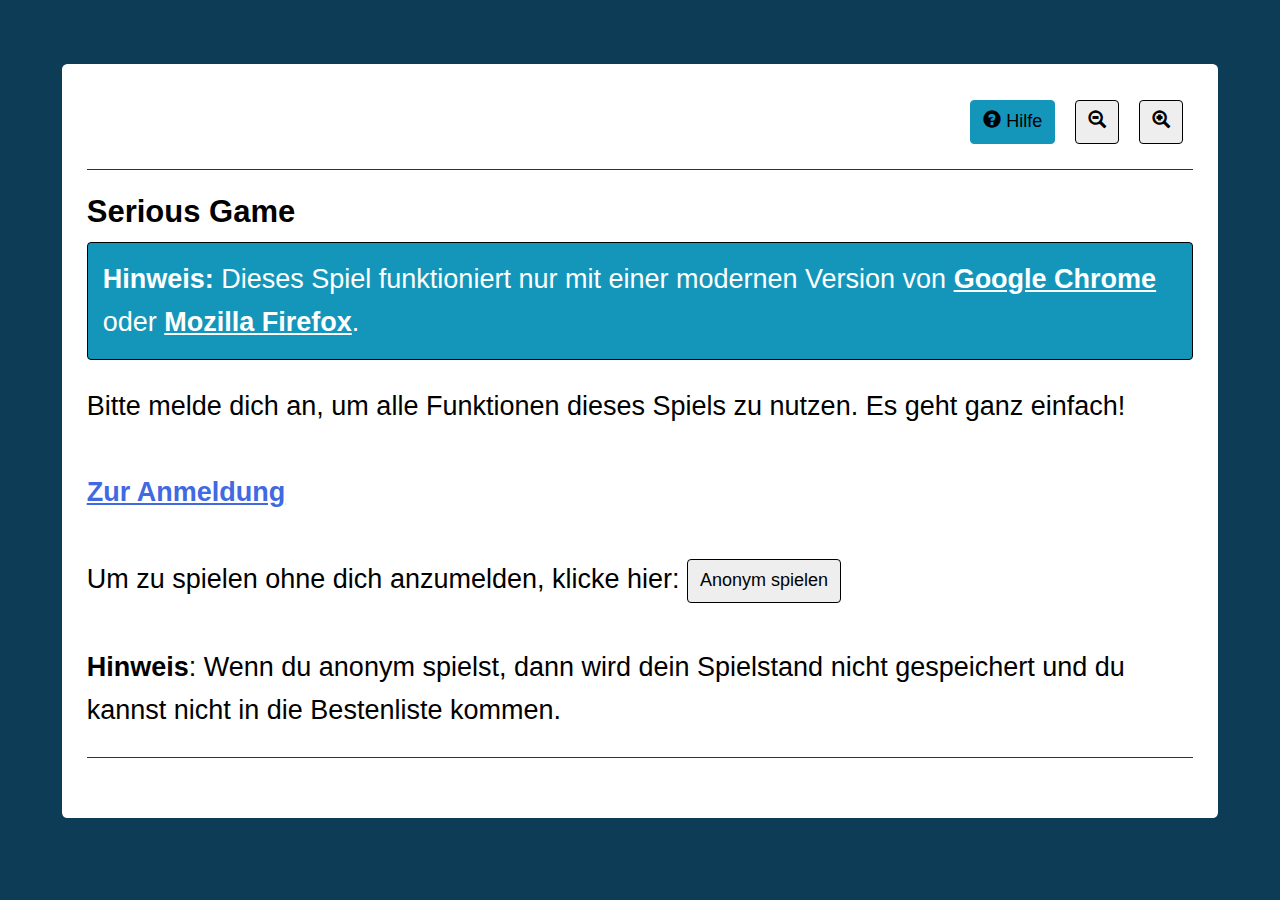
==== commit 826af15e: "fix #88" ====
--- a/index.html
+++ b/index.html
@@ -98,6 +98,10 @@
 
 
 
+
+
+
+
 </style><script role="script" id="twine-user-script" type="text/twine-javascript">// require JQuery
 $.getScript("static/js/bootstrap.min.js", function(){
 	console.log("bootstrap.min.js loaded!");
@@ -115,6 +119,9 @@
 $.getScript("static/js/vic-twine-utils.js", function(){
 	console.log("vic-twine-utilsjs loaded!");
 });
+
+$.getScript("static/js/textresizerinstance.js");
+
 
 
 
@@ -181,7 +188,7 @@
 
 &lt;b&gt;Steuerung&lt;/b&gt;
 
-Benutze die Knöpfe am unteren Rand des Fensters um zurück zu springen oder zur Kapitelübersicht zu gelangen.
+Benutze die Knöpfe am unteren Rand des Fensters, um zurück zu springen oder zur Kapitelübersicht zu gelangen.
 
 Blau unterlegte Schriftflächen kannst du anklicken, um zu einer anderen Seite zu gelangen.
 
@@ -199,9 +206,9 @@
 Fachgebiet Unternehmensrechnung und Wirtschaftsinformatik
 Katharinenstr. 1
 D-49069 Osnabrück
-&lt;form action=&quot;https://www.wiwi.uni-osnabrueck.de/fachgebiete_und_institute/unternehmensrechnung_und_wirtschaftsinformatik_prof_teuteberg/aktuelles.html&quot; target=&quot;_blank&quot;&gt;
-    &lt;input type=&quot;submit&quot; value=&quot;Zur Webseite des Fachbereichs&quot; /&gt;
-&lt;/form&gt;
+{
+&lt;a href=&quot;https://www.wiwi.uni-osnabrueck.de/fachgebiete_und_institute/unternehmensrechnung_und_wirtschaftsinformatik_prof_teuteberg.html&quot; class=&quot;btn btn-default&quot;&gt;Zur Webseite des Fachbereichs&lt;/a&gt;
+}
 </tw-passagedata>
 <tw-passagedata pid="4" name="CustomPassageCSS" tags="header" position="1136,20">{
 &lt;!-- Adds passage tags to html element so they can be customized with CSS .passagetag --&gt;
@@ -231,12 +238,16 @@
 &lt;/span&gt;
 
 &lt;span class=&quot;rightfoot&quot;&gt;
-(if: (passage:)&#39;s name is not &quot;Anmeldung&quot; and (passage:)&#39;s name is not &quot;Hilfe&quot; and (passage:)&#39;s name is not &quot;Registrierung&quot;)[[[&lt;button class=&quot;btn btn-info uebersicht&quot;&gt;Hauptseite&lt;/button&gt;-&gt;Hauptseite]]]
+(if: (passage:)&#39;s name is not &quot;Anmeldung&quot; and (passage:)&#39;s name is not &quot;Hilfe&quot; and (passage:)&#39;s name is not &quot;Registrierung&quot; and (passage:)&#39;s name is not &quot;Startseite&quot;)[[[&lt;button class=&quot;btn btn-info uebersicht&quot;&gt;Hauptseite&lt;/button&gt;-&gt;Hauptseite]]]
 &lt;/span&gt;
 
-
 &lt;script&gt;
-$.getScript(&quot;static/js/textresizerinstance.js&quot;);
+$(function() {
+	if (window.mytextsizer) {
+		window.mytextsizer.styleAktualisieren();
+	}
+	
+});
 &lt;/script&gt;
 
 }</tw-passagedata>
@@ -784,9 +795,25 @@
 
 Er ist rassistisch und hetzerisch und würde so gegen die AGB von Facebook verstoßen.
 
-[[F3.9.1&lt;-&lt;button class=&quot;btn btn-default&quot;&gt;Zurück zum Quiz&lt;/button&gt;]]
-
-[[F3.9.2&lt;-&lt;button class=&quot;btn btn-default&quot;&gt;Weiter zum Fazit&lt;/button&gt;]]</tw-passagedata>
+{
+&lt;div class=&quot;btn-group btn-group-justified&quot; role=&quot;group&quot;&gt;
+  &lt;div class=&quot;btn-group&quot; role=&quot;group&quot;&gt;
+    [[F3.9.1&lt;-&lt;button class=&quot;btn btn-default&quot;&gt;Zurück zum Quiz&lt;/button&gt;]]
+  &lt;/div&gt;
+
+  &lt;div class=&quot;btn-group&quot; role=&quot;group&quot;&gt;
+    &lt;button type=&quot;button&quot; class=&quot;btn btn-default&quot; style=&quot;display:none&quot;&gt;Middle&lt;/button&gt;
+  &lt;/div&gt;
+
+  &lt;div class=&quot;btn-group&quot; role=&quot;group&quot;&gt;
+    &lt;button type=&quot;button&quot; class=&quot;btn btn-default&quot; style=&quot;display:none&quot;&gt;Middle&lt;/button&gt;
+  &lt;/div&gt;
+
+  &lt;div class=&quot;btn-group&quot; role=&quot;group&quot;&gt;
+    [[F3.9.2&lt;-&lt;button class=&quot;btn btn-default&quot;&gt;Weiter zum Fazit&lt;/button&gt;]]
+  &lt;/div&gt;
+&lt;/div&gt;
+}</tw-passagedata>
 <tw-passagedata pid="59" name="F3.9.2" tags="" position="3784,3052">&#39;&#39;Melden von Inhalten - Fazit&#39;&#39;
 
 Wie du vielleicht festgestellt hast, ist es &#39;&#39;nicht immer leicht&#39;&#39;, sicher zu sein, ob ein Beitrag meldungswürdig ist, oder nicht. Solltest du dir nicht sicher sein, dann behalte im Hinterkopf, dass Meldungen &#39;&#39;immer vertraulich&#39;&#39; behandelt werden. Es wird für den Verfasser eines Beitrages nicht erkenntlich, dass du ihn gemeldet hast. Nachdem du Facebook eine Meldung geschickt hast, untersucht Facebook das Problem und entscheidet anhand der Allgemeinen Geschäftsbedingungen, ob der Inhalt entfernt werden soll oder nicht. &#39;&#39;Facebook prüft jede Meldung&#39;&#39;, um dann über die geeignete Vorgehensweise zu entscheiden.
@@ -796,21 +823,69 @@
 
 Es handelt es sich hierbei um &#39;&#39;freie Meinungsäußerung&#39;&#39;.
 
-[[F3.9.1&lt;-&lt;button class=&quot;btn btn-default&quot;&gt;Zurück zum Quiz&lt;/button&gt;]]
-
-[[F3.9.2&lt;-&lt;button class=&quot;btn btn-default&quot;&gt;Weiter zum Fazit&lt;/button&gt;]]</tw-passagedata>
+{
+&lt;div class=&quot;btn-group btn-group-justified&quot; role=&quot;group&quot;&gt;
+  &lt;div class=&quot;btn-group&quot; role=&quot;group&quot;&gt;
+    [[F3.9.1&lt;-&lt;button class=&quot;btn btn-default&quot;&gt;Zurück zum Quiz&lt;/button&gt;]]
+  &lt;/div&gt;
+
+  &lt;div class=&quot;btn-group&quot; role=&quot;group&quot;&gt;
+    &lt;button type=&quot;button&quot; class=&quot;btn btn-default&quot; style=&quot;display:none&quot;&gt;Middle&lt;/button&gt;
+  &lt;/div&gt;
+
+  &lt;div class=&quot;btn-group&quot; role=&quot;group&quot;&gt;
+    &lt;button type=&quot;button&quot; class=&quot;btn btn-default&quot; style=&quot;display:none&quot;&gt;Middle&lt;/button&gt;
+  &lt;/div&gt;
+
+  &lt;div class=&quot;btn-group&quot; role=&quot;group&quot;&gt;
+    [[F3.9.2&lt;-&lt;button class=&quot;btn btn-default&quot;&gt;Weiter zum Fazit&lt;/button&gt;]]
+  &lt;/div&gt;
+&lt;/div&gt;
+}</tw-passagedata>
 <tw-passagedata pid="61" name="F3.9.1.3" tags="" position="4068,2904">Dieser Beitrag ist zwar in gewissem Maße beleidigend, aber würde &#39;&#39;vermutlich nicht reichen&#39;&#39;, gegen die AGB von Facebook zu verstoßen.
 
-[[F3.9.1&lt;-&lt;button class=&quot;btn btn-default&quot;&gt;Zurück zum Quiz&lt;/button&gt;]]
-
-[[F3.9.2&lt;-&lt;button class=&quot;btn btn-default&quot;&gt;Weiter zum Fazit&lt;/button&gt;]]</tw-passagedata>
+{
+&lt;div class=&quot;btn-group btn-group-justified&quot; role=&quot;group&quot;&gt;
+  &lt;div class=&quot;btn-group&quot; role=&quot;group&quot;&gt;
+    [[F3.9.1&lt;-&lt;button class=&quot;btn btn-default&quot;&gt;Zurück zum Quiz&lt;/button&gt;]]
+  &lt;/div&gt;
+
+  &lt;div class=&quot;btn-group&quot; role=&quot;group&quot;&gt;
+    &lt;button type=&quot;button&quot; class=&quot;btn btn-default&quot; style=&quot;display:none&quot;&gt;Middle&lt;/button&gt;
+  &lt;/div&gt;
+
+  &lt;div class=&quot;btn-group&quot; role=&quot;group&quot;&gt;
+    &lt;button type=&quot;button&quot; class=&quot;btn btn-default&quot; style=&quot;display:none&quot;&gt;Middle&lt;/button&gt;
+  &lt;/div&gt;
+
+  &lt;div class=&quot;btn-group&quot; role=&quot;group&quot;&gt;
+    [[F3.9.2&lt;-&lt;button class=&quot;btn btn-default&quot;&gt;Weiter zum Fazit&lt;/button&gt;]]
+  &lt;/div&gt;
+&lt;/div&gt;
+}</tw-passagedata>
 <tw-passagedata pid="62" name="F3.9.1.4" tags="" position="3604,2844">&#39;&#39;Genau&#39;&#39;, dies ist ein &#39;&#39;meldungswürdiger&#39;&#39; Beitrag.
 
 Er ist schwulenfeindlich, menschenverachtend und hetzerisch. Außerdem wird darin eine Straftat angekündigt.
 
-[[F3.9.1&lt;-&lt;button class=&quot;btn btn-default&quot;&gt;Zurück zum Quiz&lt;/button&gt;]]
-
-[[F3.9.2&lt;-&lt;button class=&quot;btn btn-default&quot;&gt;Weiter zum Fazit&lt;/button&gt;]]</tw-passagedata>
+{
+&lt;div class=&quot;btn-group btn-group-justified&quot; role=&quot;group&quot;&gt;
+  &lt;div class=&quot;btn-group&quot; role=&quot;group&quot;&gt;
+    [[F3.9.1&lt;-&lt;button class=&quot;btn btn-default&quot;&gt;Zurück zum Quiz&lt;/button&gt;]]
+  &lt;/div&gt;
+
+  &lt;div class=&quot;btn-group&quot; role=&quot;group&quot;&gt;
+    &lt;button type=&quot;button&quot; class=&quot;btn btn-default&quot; style=&quot;display:none&quot;&gt;Middle&lt;/button&gt;
+  &lt;/div&gt;
+
+  &lt;div class=&quot;btn-group&quot; role=&quot;group&quot;&gt;
+    &lt;button type=&quot;button&quot; class=&quot;btn btn-default&quot; style=&quot;display:none&quot;&gt;Middle&lt;/button&gt;
+  &lt;/div&gt;
+
+  &lt;div class=&quot;btn-group&quot; role=&quot;group&quot;&gt;
+    [[F3.9.2&lt;-&lt;button class=&quot;btn btn-default&quot;&gt;Weiter zum Fazit&lt;/button&gt;]]
+  &lt;/div&gt;
+&lt;/div&gt;
+}</tw-passagedata>
 <tw-passagedata pid="63" name="F3.10.1" tags="" position="3784,3204">&#39;&#39;Quiz: Zusammenfassung des Gelernten&#39;&#39;
 
 Frage 1:
@@ -955,7 +1030,25 @@
 
 Dein Punktstand nach diesem Kapitel: {(if: $score is 1)[$score Punkt!](else:)[$score Punkte!]}
 
-[[F3.10.1&lt;-&lt;button class=&quot;btn btn-default&quot;&gt;Das Quiz noch einmal machen&lt;/button&gt;]]</tw-passagedata>
+{
+&lt;div class=&quot;btn-group btn-group-justified&quot; role=&quot;group&quot;&gt;
+  &lt;div class=&quot;btn-group&quot; role=&quot;group&quot;&gt;
+    [[F3.10.1&lt;-&lt;button class=&quot;btn btn-default&quot;&gt;Das Quiz noch einmal machen&lt;/button&gt;]]
+  &lt;/div&gt;
+
+  &lt;div class=&quot;btn-group&quot; role=&quot;group&quot;&gt;
+    &lt;button type=&quot;button&quot; class=&quot;btn btn-default&quot; style=&quot;display:none&quot;&gt;Middle&lt;/button&gt;
+  &lt;/div&gt;
+
+  &lt;div class=&quot;btn-group&quot; role=&quot;group&quot;&gt;
+    &lt;button type=&quot;button&quot; class=&quot;btn btn-default&quot; style=&quot;display:none&quot;&gt;Middle&lt;/button&gt;
+  &lt;/div&gt;
+
+  &lt;div class=&quot;btn-group&quot; role=&quot;group&quot;&gt;
+    [[Übersicht&lt;-&lt;button class=&quot;btn btn-default&quot;&gt;Zur Kapitelübersicht&lt;/button&gt;]]
+  &lt;/div&gt;
+&lt;/div&gt;
+}</tw-passagedata>
 <tw-passagedata pid="80" name="F1.10.1.1" tags="" position="2608,3768">Deine Antwort:
 //Ja, denn so stelle ich sicher, dass andere mich unter meinem korrekten Namen finden und, dass ich nicht gegen die Allgemeinen Geschäftsbedingungen (AGB) verstoße.//
 
@@ -1122,7 +1215,25 @@
 
 Dein Punktstand nach diesem Kapitel: {(if: $score is 1)[$score Punkt!](else:)[$score Punkte!]}
 
-[[F1.10.1&lt;-&lt;button class=&quot;btn btn-default&quot;&gt;Das Quiz noch einmal machen&lt;/button&gt;]]</tw-passagedata>
+{
+&lt;div class=&quot;btn-group btn-group-justified&quot; role=&quot;group&quot;&gt;
+  &lt;div class=&quot;btn-group&quot; role=&quot;group&quot;&gt;
+    [[F1.10.1&lt;-&lt;button class=&quot;btn btn-default&quot;&gt;Das Quiz noch einmal machen&lt;/button&gt;]]
+  &lt;/div&gt;
+
+  &lt;div class=&quot;btn-group&quot; role=&quot;group&quot;&gt;
+    &lt;button type=&quot;button&quot; class=&quot;btn btn-default&quot; style=&quot;display:none&quot;&gt;Middle&lt;/button&gt;
+  &lt;/div&gt;
+
+  &lt;div class=&quot;btn-group&quot; role=&quot;group&quot;&gt;
+    &lt;button type=&quot;button&quot; class=&quot;btn btn-default&quot; style=&quot;display:none&quot;&gt;Middle&lt;/button&gt;
+  &lt;/div&gt;
+
+  &lt;div class=&quot;btn-group&quot; role=&quot;group&quot;&gt;
+    [[Übersicht&lt;-&lt;button class=&quot;btn btn-default&quot;&gt;Zur Kapitelübersicht&lt;/button&gt;]]
+  &lt;/div&gt;
+&lt;/div&gt;
+}</tw-passagedata>
 <tw-passagedata pid="98" name="F2.7.1.1" tags="" position="3068,2816">Deine Antwort:
 //Nu9´ßD$m//
 
@@ -1241,16 +1352,34 @@
 
 Dein Punktstand nach diesem Kapitel: {(if: $score is 1)[$score Punkt!](else:)[$score Punkte!]}
 
-[[F2.7.1&lt;-&lt;button class=&quot;btn btn-default&quot;&gt;Das Quiz noch einmal machen&lt;/button&gt;]]</tw-passagedata>
+{
+&lt;div class=&quot;btn-group btn-group-justified&quot; role=&quot;group&quot;&gt;
+  &lt;div class=&quot;btn-group&quot; role=&quot;group&quot;&gt;
+    [[F2.7.1&lt;-&lt;button class=&quot;btn btn-default&quot;&gt;Das Quiz noch einmal machen&lt;/button&gt;]]
+  &lt;/div&gt;
+
+  &lt;div class=&quot;btn-group&quot; role=&quot;group&quot;&gt;
+    &lt;button type=&quot;button&quot; class=&quot;btn btn-default&quot; style=&quot;display:none&quot;&gt;Middle&lt;/button&gt;
+  &lt;/div&gt;
+
+  &lt;div class=&quot;btn-group&quot; role=&quot;group&quot;&gt;
+    &lt;button type=&quot;button&quot; class=&quot;btn btn-default&quot; style=&quot;display:none&quot;&gt;Middle&lt;/button&gt;
+  &lt;/div&gt;
+
+  &lt;div class=&quot;btn-group&quot; role=&quot;group&quot;&gt;
+    [[Übersicht&lt;-&lt;button class=&quot;btn btn-default&quot;&gt;Zur Kapitelübersicht&lt;/button&gt;]]
+  &lt;/div&gt;
+&lt;/div&gt;
+}</tw-passagedata>
 <tw-passagedata pid="111" name="Kapitel 1" tags="" position="1108,340">&#39;&#39;Einleitung&#39;&#39;
 
 Hallo zusammen,
 
 {&lt;div class=&quot;continue&quot;&gt;&lt;img class=&quot;face&quot; src=&quot;static/res/faces/happy.jpg&quot; alt=&quot;Glückliche Susi&quot;&gt;&lt;/div&gt;}
 
-ich bin Susi Sorglos. Ich bin 80 Jahre alt und lebe mit meinem Ehemann in einem kleinen Dorf in Deutschland. Ich habe mehrere Enkelkinder, welche bereits nicht mehr zu Hause wohnen. Eine Enkelin macht gerade ein Au Pair Jahr in den Vereinigten Staaten von Amerika. Die anderen sind in ganz Deutschland verteilt. Zum einen studieren sie und zum anderen sind sie mit ihren eigenen Familien in andere Teile Deutschlands gezogen. Vielleicht kennen einige von euch diese Situation.
-
-Ich möchte gerne mit ihnen in Kontakt bleiben. Briefe schreibt die heutige Jugend nicht mehr. Außerdem wüsste ich nicht einmal die Adresse, zu welcher ich die Briefe schicken sollte. Heutzutage werden ganz andere Möglichkeiten für den Kontakt zwischen Menschen eingesetzt. Eine Möglichkeit um ortsunabhängig und zeitunabhängig zu kommunizieren, sind soziale Netzwerke wie Facebokk. Aus diesem Grund habe ich mich dazu entschlossen Facebook zu nutzen. Auf diesem Weg könnte ich mit meiner Familie und anderen Bekannten in Kontakt bleiben und muss dabei nicht einmal das Haus verlassen. Begleitet mich auf meinen Weg Facebook zu entdecken und schließt euch dem größten Netzwerk der Welt an. Ich freue mich darauf.
+ich bin Susi Sorglos. Ich bin 80 Jahre alt und lebe mit meinem Ehemann in einem kleinen Dorf in Deutschland. Ich habe mehrere Enkelkinder, welche bereits nicht mehr zu Hause wohnen. Eine Enkelin macht gerade ein Au-pair-jahr in den USA. Die anderen sind in ganz Deutschland verteilt. Zum einen studieren sie und zum anderen sind sie mit ihren eigenen Familien in andere Teile Deutschlands gezogen. Vielleicht kennen einige von euch diese Situation.
+
+Ich möchte gerne mit ihnen in Kontakt bleiben. Briefe schreibt die heutige Jugend nicht mehr. Außerdem wüsste ich nicht einmal die Adresse, zu welcher ich die Briefe schicken sollte. Heutzutage werden ganz andere Möglichkeiten für den Kontakt zwischen Menschen eingesetzt. Eine Möglichkeit um ortsunabhängig und zeitunabhängig zu kommunizieren, sind soziale Netzwerke wie Facebook. Aus diesem Grund habe ich mich dazu entschlossen, Facebook zu nutzen. Auf diesem Weg könnte ich mit meiner Familie und anderen Bekannten in Kontakt bleiben und muss dabei nicht einmal das Haus verlassen. Begleitet mich auf meinen Weg, Facebook zu entdecken und schließt euch dem größten Netzwerk der Welt an. Ich freue mich darauf.
 
 Im Inhaltsverzeichnis findet ihr verschiedene Kapitel, in denen ihr Facebook näher erkunden könnt. Klickt einfach auf die Kapitel und habt Spaß. Das erworbene Wissen könnt ihr am Ende jedes Kapitels in einem Quiz testen. Auf eurem Weg durch das dieses Spiel sammelt ihr Punkte, die euch oben links angezeigt werden. Je mehr Punkte ihr sammelt, umso besser!
 
@@ -1276,7 +1405,7 @@
 <tw-passagedata pid="113" name="1.1 Anmeldung" tags="" position="730,485">&#39;&#39;Anmeldung&#39;&#39;
 Um Facebook zu öffnen, gibst du die Internetadresse &#39;&#39;facebook.com&#39;&#39; in deinen Browser ein. Alternativ kannst du über eine Suchmaschine nach Facebook suchen. Egal für welchen Weg du dich entscheidet, du kommt auf die gleiche Seite.
 
-Wir sehen nun ein blaues Fenster mit dem Facebook Logo und vielen freien Felder, in denen man persönliche Daten eingeben soll.
+Wir sehen nun ein blaues Fenster mit dem Facebook Logo und vielen freien Feldern, in denen man persönliche Daten eingeben soll.
 
 Dieser erste Blick hat mir viele Fragen beschert, welche mich sehr verunsichert haben. Am liebsten hätte ich die Seite geschlossen und etwas Anderes gemacht.
 
@@ -1304,14 +1433,14 @@
 [[1.2 Profil einrichten 2&lt;-&lt;button class=&quot;btn btn-default&quot;&gt;Zum nächsten Abschnitt&lt;/button&gt;]]</tw-passagedata>
 <tw-passagedata pid="115" name="1.3 Freundschaftsanfragen" tags="" position="1071,670">&#39;&#39;Freundschaftsanfragen&#39;&#39;
 
-Wie im richtigen Leben, kann es auch Facebook Sinn machen, Freundeschaftliche Kontakte zu pflegen. Durch den Status &quot;Freunde&quot; ist es möglich mit den anderen zu chatten, deren Profilinformationen zu lesen und ihre Beiträge zu sehen. Andersherum kann man seine eigenen Informationen mit anderen tauschen und teilen. Eure Freunde können deine verfassten Beiträge mit &quot;Gefällt mir&quot; markieren und ihren Kommentar hinzufügen.
+Wie im richtigen Leben, kann es auch bei Facebook Sinn ergeben, freundschaftliche Kontakte zu pflegen. Durch den Status &quot;Freunde&quot; ist es möglich, mit den anderen zu chatten, deren Profilinformationen zu lesen und ihre Beiträge zu sehen. Andersherum kann man seine eigenen Informationen mit anderen tauschen und teilen. Eure Freunde können deine verfassten Beiträge mit &quot;Gefällt mir&quot; markieren und ihren Kommentar hinzufügen.
 Es entsteht also ein Austausch zwischen dir und deinen Freunden. Jeder Austausch ist dabei schöner als gar kein Austausch. Genau dieses Thema wollen wir in diesem Kapitel behandeln.
 
 {&lt;div class=&quot;continue&quot;&gt;&lt;img class=&quot;&quot; src=&quot;static/res/kap1/keine_freunde.jpg&quot; alt=&quot;Profil einrichten&quot;&gt;&lt;/div&gt;}
 [[1.3 Freundschaftsanfragen 2&lt;-&lt;button class=&quot;btn btn-default&quot;&gt;Zum nächsten Abschnitt&lt;/button&gt;]]</tw-passagedata>
 <tw-passagedata pid="116" name="1.4 Kommunikation" tags="" position="1221,670">&#39;&#39;Kommunikation&#39;&#39;
 
-Nun hast du hoffentlich viele neue Personen in Facebook zu unserer Freundesliste hinzugefügt. Nun wollen wir auch mit ihnen kommunizieren, denn einfach nur die Freundesliste zu füllen, ist eher nicht zu empfehlen.
+Nun hast du hoffentlich viele neue Personen in Facebook zu deiner Freundesliste hinzugefügt.
 
 Es gibt mehrere Arten, um mit Freunden zu kommunizieren. Diese Formen werde ich dir nun vorstellen.
 
@@ -1321,10 +1450,10 @@
 [[1.4 Kommunikation 2&lt;-&lt;button class=&quot;btn btn-default&quot;&gt;Zum nächsten Abschnitt&lt;/button&gt;]]</tw-passagedata>
 <tw-passagedata pid="117" name="1.5 Listen" tags="" position="1371,670">&#39;&#39;Listen&#39;&#39;
 
-Nach einer gewissen Zeit haben wir eine Menge Freunde zu unserer Freundesliste hinzugefügt. Das erzeugt leider ein Problem. Es wir unübersichtlich.
+Nach einer gewissen Zeit haben wir eine Menge Freunde zu unserer Freundesliste hinzugefügt. Das erzeugt leider ein Problem. Es wird unübersichtlich.
 
 {&lt;div class=&quot;continue&quot;&gt;&lt;img class=&quot;&quot; src=&quot;static/res/faces/surprised.jpg&quot; alt=&quot;Überraschte Susi&quot;&gt;&lt;/div&gt;}
-Wenn wir beispielweise eine Geburtstagseinladung verschicken wollen, dann sollten diese nicht alle Personen auf Facebook lesen, denn wir wollen nur unseren engsten Freundeskreis einladen und nicht auch Personen, die wir vielleicht nur ein bis zweimal im Jahr sehen. Daher sollten wir beschreiben, welche Personen zu unserem engsten Freundeskreis oder zu unserer Familie gehören.
+Wenn wir beispielsweise Geburtstagseinladungen verschicken wollen, dann sollten diese nicht alle Personen auf Facebook lesen, denn wir wollen nur unseren engsten Freundeskreis einladen und nicht auch Personen, die wir vielleicht nur ein bis zweimal im Jahr sehen. Daher sollten wir festlegen, welche Personen zu unserem engsten Freundeskreis oder zu unserer Familie gehören.
 
 Die Listenfunktion dient also dazu, Freunde in separaten Listen zu kategorisieren, damit es übersichtlicher wird. Hier ein Beispiel für eine mögliche Aufteilung:
 
@@ -1407,7 +1536,7 @@
 </tw-passagedata>
 <tw-passagedata pid="118" name="1.6 Gruppen" tags="" position="1521,670">&#39;&#39;Gruppen&#39;&#39;
 
-Nachdem wir unsere Freunde und Familie in verschiedene Freundschaftslisten hinzugefügt haben, sollten wir Kontakte zu Gleichgesinnten suchen. Ich meine hiermit unbekannte Menschen, die die gleichen Interessen wie wir haben.
+Nachdem wir unsere Freunde und Familie  verschiedenen Freundschaftslisten hinzugefügt haben, sollten wir Kontakte zu Gleichgesinnten suchen. Ich meine hiermit unbekannte Menschen, die die gleichen Interessen wie wir haben.
 
 In der Familie kann man sich prima austauschen, aber in manchen Bereichen ist man jedoch auf sich alleine gestellt, da sich sonst niemand für das Thema interessiert. Es können Sportmannschaften, Berufszweige oder Hobbys sein. Es muss doch einen Weg geben, um Personen mit den gleichen Interessen zu finden.
 
@@ -1432,7 +1561,7 @@
 [[1.7 Abonnieren 2&lt;-&lt;button class=&quot;btn btn-default&quot;&gt;Zum nächsten Abschnitt&lt;/button&gt;]]</tw-passagedata>
 <tw-passagedata pid="120" name="1.8 Smartphone" tags="" position="1813,668">&#39;&#39;Smartphone&#39;&#39;
 
-Facebook kann überall und jederzeit verwendet werden. Jedoch ist es oft mühsam immer seinen Laptop mitzunehmen. Daher kann es sich empfehlen, sich Facebook auf sein Smartphone zu laden, um somit überall mit den Smartphone online zu gehen. Wie das Ganze funktioniert, werde ich in diesem Kapitel erklären.
+Facebook kann überall und jederzeit verwendet werden. Jedoch ist es oft mühsam immer seinen Laptop mitzunehmen. Praktische Abhilfe bietet da die Facebook-App für dein Smartphone. Mit dieser App kannst du Facebook mobil auf dem Smartphone nutzen. Wie das Ganze funktioniert, werde ich in diesem Kapitel erklären.
 
 Auf vielen Smartphones ist die Facebook-App schon vorinstalliert, wenn dies bei dir der Fall ist, dann kannst du zur nächsten Seite gehen. Falls nicht, dann solltest du den weiteren Text lesen.
 
@@ -1441,7 +1570,7 @@
 Lade Facebook also auf dein Smartphone herunter. Dies ist abhängig von deinem Handy. Es gibt drei verschiedene Betriebssysteme, die bei uns verbreitet sind. Android, IOS und das Windows Phone.
 
 {&lt;div class=&quot;continue&quot;&gt;&lt;img class=&quot;&quot; src=&quot;static/res/kap1/app_stores.jpg&quot; alt=&quot;App Stores&quot;&gt;&lt;/div&gt;}
-Jeder Anbieter benutzt seine eigene App, daher musst du schauen, welches Betriebssystem du hast oder welches dieser drei Symbole bei dir zu finden ist. Wenn du dieses gefunden hast, dann musst du darauf klicken. Oben müsste nun eine Suchleiste auftauchen, in der du nun Facebook eingibst. Dann verweist dich die App direkt zu der Facebook-App. Dort ist ein Knopf zu finden, auf dem //Installieren// steht. Auf diesem musst du klicken und das Handy macht den Rest.
+Jeder Anbieter benutzt seine eigene App, daher musst du schauen, welches Betriebssystem du hast oder welches dieser drei Symbole bei dir zu finden ist. Wenn du dieses gefunden hast, dann musst du darauf tippen. Oben erscheint nun eine Suchleiste, in die du nun &quot;Facebook&quot; eingibst. Dann verweist dich die App direkt zu der Facebook-App. Dort ist ein Knopf zu finden, auf dem //Installieren// steht. Auf diesen musst du tippen und das Handy macht den Rest automatisch.
 
 [[1.8 Smartphone 2&lt;-&lt;button class=&quot;btn btn-default&quot;&gt;Zum nächsten Abschnitt&lt;/button&gt;]]
 
@@ -1451,7 +1580,7 @@
 
 Herzlich Willkommen zum Abschlussquiz dieses Kapitels!
 
-Hier werden dir 18 Fragen gestellt, die du im Folgenden beantwortest. Falls du eine Frage falsch beantwortest, dann erhältst du nochmal die Möglichkeit diese Frage richtig zu beantworten. Alle Fragen befassen sich mit dem Lernstoff, der dir in diesem Kapitel vermittelt wurde.
+Hier werden dir 18 Fragen gestellt, die du im Folgenden beantwortest. Falls du eine Frage falsch beantwortest, erhältst du nochmal die Möglichkeit, diese Frage richtig zu beantworten. Alle Fragen befassen sich mit dem Lernstoff, der dir in diesem Kapitel vermittelt wurde.
 
 Falls du in einem Thema noch Schwierigkeiten hast, kannst du dir den Lernstoff jederzeit wieder durchlesen. Du kannst diesen Test jederzeit durchführen und vergleichen, wie sehr du dich verbesserst hast.
 
@@ -1463,7 +1592,7 @@
 <tw-passagedata pid="122" name="1.1 Anmeldung 2" tags="" position="736,645">&#39;&#39;Anmeldung&#39;&#39;
 
 {&lt;div class=&quot;continue&quot;&gt;&lt;img class=&quot;&quot; src=&quot;static/res/kap1/anmeldung2.jpg&quot; alt=&quot;Facebook Anmeldung 2&quot;&gt;&lt;/div&gt;}
-Auf dieser Seite möchte ich erklären, wie du die Fragen auflösen kannst. Ich habe die Seite von Facebook in drei Bereiche eingeteilt und werde diese nacheinander erläutern.
+Auf dieser Seite möchte ich erklären, wie du die Fragen lösen kannst. Ich habe die Seite von Facebook in drei Bereiche eingeteilt und werde diese nacheinander erläutern.
 
 1.	Dieser Bereich ist für bereits registrierte Benutzer. Hier kann sich jede Person anmelden. Voraussetzung hierfür ist, dass man sich bereits angemeldet hat. Also die Bereiche 2 &amp; 3 ausgefüllt und abgeschickt hat.
 
@@ -1488,12 +1617,24 @@
 Du hast es geschafft, gut gemacht!
 
 {
-[[1.1 Anmeldung&lt;-&lt;button class=&quot;btn btn-default&quot;&gt;Zum Kapitelanfang&lt;/button&gt;]]
-
-[[Kapitel 1 - Inhaltsverzeichnis&lt;-&lt;button class=&quot;btn btn-default&quot;&gt;Zum Inhaltsverzeichnis&lt;/button&gt;]]
-
-}
-</tw-passagedata>
+&lt;div class=&quot;btn-group btn-group-justified&quot; role=&quot;group&quot;&gt;
+  &lt;div class=&quot;btn-group&quot; role=&quot;group&quot;&gt;
+    [[1.1 Anmeldung&lt;-&lt;button class=&quot;btn btn-default&quot;&gt;Zum Kapitelanfang&lt;/button&gt;]]
+  &lt;/div&gt;
+
+  &lt;div class=&quot;btn-group&quot; role=&quot;group&quot;&gt;
+    &lt;button type=&quot;button&quot; class=&quot;btn btn-default&quot; style=&quot;display:none&quot;&gt;Middle&lt;/button&gt;
+  &lt;/div&gt;
+
+  &lt;div class=&quot;btn-group&quot; role=&quot;group&quot;&gt;
+    &lt;button type=&quot;button&quot; class=&quot;btn btn-default&quot; style=&quot;display:none&quot;&gt;Middle&lt;/button&gt;
+  &lt;/div&gt;
+
+  &lt;div class=&quot;btn-group&quot; role=&quot;group&quot;&gt;
+    [[Kapitel 1 - Inhaltsverzeichnis&lt;-&lt;button class=&quot;btn btn-default&quot;&gt;Zum Inhaltsverzeichnis&lt;/button&gt;]]
+  &lt;/div&gt;
+&lt;/div&gt;
+}</tw-passagedata>
 <tw-passagedata pid="123" name="1.2 Profil einrichten 2" tags="" position="863,795">&#39;&#39;Profil einrichten&#39;&#39;
 
 Ihr müsst zugeben, dass es mit einem Bild besser aussieht als ohne, oder?
@@ -1506,12 +1647,26 @@
 Hierfür müssen wir lediglich auf unser Profil klicken und schon können wir dieses Bild sehen. Auf der linken Seite, also die grünen Pfeile, können wir die einzelnen Kategorien sehen. Diese Kategorien kannst du mit der Maus anklicken.
 
 Auf der rechten Seite finden die einzelnen Eigenschaften. Hier kannst du deine Angaben einfügen. Aber denke daran, dass dich keiner dazu zwingt und du wirklich nur das Angeben solltest, wobei du dich auch wohl fühlst. Anschließend musst du diese Eingaben nur noch speichern und schon hast du dir ein Profil erstellt und eingerichtet.
-{
-[[1.2 Profil einrichten&lt;-&lt;button class=&quot;btn btn-default&quot;&gt;Zum Kapitelanfang&lt;/button&gt;]]
-
-[[Kapitel 1 - Inhaltsverzeichnis&lt;-&lt;button class=&quot;btn btn-default&quot;&gt;Zum Inhaltsverzeichnis&lt;/button&gt;]]
-}
-</tw-passagedata>
+
+{
+&lt;div class=&quot;btn-group btn-group-justified&quot; role=&quot;group&quot;&gt;
+  &lt;div class=&quot;btn-group&quot; role=&quot;group&quot;&gt;
+    [[1.2 Profil einrichten&lt;-&lt;button class=&quot;btn btn-default&quot;&gt;Zum Kapitelanfang&lt;/button&gt;]]
+  &lt;/div&gt;
+
+  &lt;div class=&quot;btn-group&quot; role=&quot;group&quot;&gt;
+    &lt;button type=&quot;button&quot; class=&quot;btn btn-default&quot; style=&quot;display:none&quot;&gt;Middle&lt;/button&gt;
+  &lt;/div&gt;
+
+  &lt;div class=&quot;btn-group&quot; role=&quot;group&quot;&gt;
+    &lt;button type=&quot;button&quot; class=&quot;btn btn-default&quot; style=&quot;display:none&quot;&gt;Middle&lt;/button&gt;
+  &lt;/div&gt;
+
+  &lt;div class=&quot;btn-group&quot; role=&quot;group&quot;&gt;
+    [[Kapitel 1 - Inhaltsverzeichnis&lt;-&lt;button class=&quot;btn btn-default&quot;&gt;Zum Inhaltsverzeichnis&lt;/button&gt;]]
+  &lt;/div&gt;
+&lt;/div&gt;
+}</tw-passagedata>
 <tw-passagedata pid="124" name="1.3 Freundschaftsanfragen 2" tags="" position="1070,820">&#39;&#39;Freundschaftsanfragen&#39;&#39;
 
 Heutzutage sind sehr viele Menschen auf Facebook und daher kann man mit sehr vielen Leuten befreundet sein. Doch wie werde ich der Freund einer anderen Person? Wie suche ich nach einer Person? Wie kann ich eine Freundschaftsanfrage annehmen?
@@ -1519,7 +1674,7 @@
 Als erstes betrachten wir die Möglichkeit, dass uns eine Freundschaftsanfrage gestellt wird.
 
 {&lt;div class=&quot;continue&quot;&gt;&lt;img class=&quot;&quot; src=&quot;static/res/kap1/freundschaftsanfrage.jpg&quot; alt=&quot;Freundschaftsanfrage1&quot;&gt;&lt;/div&gt;}
-Wenn wir eine Anfrage erhalten, dann leuchtet in unserem Bild oben rechts ein Symbol auf. In diesem Symbol sehen wir zwei Personen mit einer Zahl. Wenn diese Bild aufleuchtet, dann haben wir eine Freundschaftsanfrage erhalten. Die Zahl daneben zeigt, wie viele Anfragen wir erhalten haben. Für weitere Informationen müssen wir auf das Symbol klicken.
+Wenn wir eine Anfrage erhalten, dann leuchtet in unserem Bild oben rechts ein Symbol auf. In diesem Symbol sehen wir zwei Personen mit einer Zahl. Wenn diese Bild aufleuchtet, dann haben wir eine Freundschaftsanfrage erhalten. Die Zahl daneben zeigt, wie viele Anfragen wir erhalten haben. Für weitere Informationen klicken wir auf das Symbol.
 
 {&lt;div class=&quot;continue&quot;&gt;&lt;img class=&quot;&quot; src=&quot;static/res/kap1/freundschaftsanfrage2.jpg&quot; alt=&quot;Freundschaftsanfrage2&quot;&gt;&lt;/div&gt;}
 Nun erhalten wir nähere Informationen zu diesem Thema. Wir sehen die Personen, die uns Anfragen geschickt haben. Außerdem können wir nun die Anfrage bestätigen oder löschen.
@@ -1536,35 +1691,49 @@
 &lt;/video&gt;
 }
 
-Nachdem wir das Video angeguckt haben, können wir nun Freundschaftsanfragen verschicken. Bedenke dabei, dass die Antwort aud die Freundschaftsanfrage länger dauern können, als es in diesem Video der Fall ist. Eine Person wird vielleicht nur alle drei Tage mal bei Facebook vorbeischauen. Dann wird sie eure Freundschaftsanfrage sehen und kann sie akzeptieren.
+Nachdem wir das Video angeguckt haben, können wir nun Freundschaftsanfragen verschicken. Bedenke dabei, dass die Antwort auf die Freundschaftsanfrage länger dauern kann, als es in diesem Video der Fall ist. Eine Person wird vielleicht nur alle drei Tage mal bei Facebook vorbeischauen. Dann wird sie eure Freundschaftsanfrage sehen und kann sie akzeptieren.
 
 Nun könnt ihr eure Freundesliste füllen und wahrscheinlich wird euer Ergebnis bald genauso aussehen wie meines!
 
 {&lt;div class=&quot;continue&quot;&gt;&lt;img class=&quot;&quot; src=&quot;static/res/kap1/viele_freunde.jpg&quot; alt=&quot;Viele Freunde&quot;&gt;&lt;/div&gt;}
-{
-[[1.3 Freundschaftsanfragen&lt;-&lt;button class=&quot;btn btn-default&quot;&gt;Zum Kapitelanfang&lt;/button&gt;]]
-
-[[Kapitel 1 - Inhaltsverzeichnis&lt;-&lt;button class=&quot;btn btn-default&quot;&gt;Zum Inhaltsverzeichnis&lt;/button&gt;]]
-}
-</tw-passagedata>
+
+{
+&lt;div class=&quot;btn-group btn-group-justified&quot; role=&quot;group&quot;&gt;
+  &lt;div class=&quot;btn-group&quot; role=&quot;group&quot;&gt;
+    [[1.3 Freundschaftsanfragen&lt;-&lt;button class=&quot;btn btn-default&quot;&gt;Zum Kapitelanfang&lt;/button&gt;]]
+  &lt;/div&gt;
+
+  &lt;div class=&quot;btn-group&quot; role=&quot;group&quot;&gt;
+    &lt;button type=&quot;button&quot; class=&quot;btn btn-default&quot; style=&quot;display:none&quot;&gt;Middle&lt;/button&gt;
+  &lt;/div&gt;
+
+  &lt;div class=&quot;btn-group&quot; role=&quot;group&quot;&gt;
+    &lt;button type=&quot;button&quot; class=&quot;btn btn-default&quot; style=&quot;display:none&quot;&gt;Middle&lt;/button&gt;
+  &lt;/div&gt;
+
+  &lt;div class=&quot;btn-group&quot; role=&quot;group&quot;&gt;
+    [[Kapitel 1 - Inhaltsverzeichnis&lt;-&lt;button class=&quot;btn btn-default&quot;&gt;Zum Inhaltsverzeichnis&lt;/button&gt;]]
+  &lt;/div&gt;
+&lt;/div&gt;
+}</tw-passagedata>
 <tw-passagedata pid="126" name="1.4 Kommunikation 2" tags="" position="1221,820">&#39;&#39;Kommunikation&#39;&#39;
 
 {&lt;div class=&quot;continue&quot;&gt;&lt;img class=&quot;&quot; src=&quot;static/res/kap1/privater_chat_gezoomt.jpg&quot; alt=&quot;Privater Chat gezoomt&quot;&gt;&lt;/div&gt;}
 0. Dieses Symbol leuchtet auf, wenn uns eine Person eine private Nachricht geschrieben hat. Die Zahl daneben zeigt uns, wie viele Nachrichten wir bekommen haben.
-0. In dieser Liste werden unsere Freunde angezeigt. Der grüne Kreis daneben zeigt uns an, dass diese Person gerade online ist. Wenn wir auf einen Namen in dieser Liste klicken, dann öffnet sich ein privater Chatraum, so wie er in &#39;&#39;3&#39;&#39; zu sehen ist.
-0. Das ist ein privater Chatraum. Hier können die Beteiligten Person ungestört miteinander kommunizieren. Wenn wir auf das &#39;&#39;+-Symbol&#39;&#39; klicken, dann können wir weitere Personen zu diesem Gespräch hinzufügen.
+0. In dieser Liste werden unsere Freunde angezeigt. Der grüne Punkt daneben zeigt uns an, dass diese Person gerade online ist. Wenn wir auf einen Namen in dieser Liste klicken, dann öffnet sich ein privater Chatraum, so wie er in &#39;&#39;3&#39;&#39; zu sehen ist.
+0. Das ist ein privater Chatraum. Hier können die Beteiligten Person ungestört miteinander kommunizieren. Wenn wir auf das &#39;&#39;+&#39;&#39; klicken, dann können wir weitere Personen zu diesem Gespräch hinzufügen.
 
 [[1.4 Kommunikation 3&lt;-&lt;button class=&quot;btn btn-default&quot;&gt;Zum nächsten Abschnitt&lt;/button&gt;]]</tw-passagedata>
 <tw-passagedata pid="127" name="1.4 Kommunikation 3" tags="" position="1221,970">&#39;&#39;Kommunikation&#39;&#39;
 
-Beiträge werden in Facebook direkt auf der Startseite angezeigt und können von jeder Person gesehen werden. Es sei denn ihr habt einen benutzerspezifischen Beitrag verfasst. Dazu kommen wir im zweiten Kapitel noch.
+Beiträge werden in Facebook direkt auf der Startseite angezeigt und können von jeder Person gesehen werden. Es sei denn, ihr habt einen benutzerspezifischen Beitrag verfasst. Dazu kommen wir im zweiten Kapitel noch.
 
 Beiträge können mit Videos, Bildern, Ortsangaben und weiteren Elementen angereichert werden. In unserem Beispiel habe ich ein Bild meines letzten Urlaubs verwendet. Unter dem Bild können Freunde das Bild kommentieren, teilen oder liken.
 
 {&lt;div class=&quot;continue&quot;&gt;&lt;img class=&quot;&quot; src=&quot;static/res/kap1/beitrag_1.jpg&quot; alt=&quot;Beitrag 1&quot;&gt;&lt;/div&gt;}
 Nun stellt sich noch die Frage: &#39;&#39;„Wie erstelle ich einen Beitrag?“&#39;&#39;
 
-Das ist ganz einfach. Auf unsere Startseite finden wir diesen Abschnitt an erster Stelle.
+Das ist ganz einfach. Auf unserer Startseite finden wir diesen Abschnitt an erster Stelle.
 
 {&lt;div class=&quot;continue&quot;&gt;&lt;img class=&quot;&quot; src=&quot;static/res/kap1/beitrag_verfassen_1.jpg&quot; alt=&quot;Beitrag verfassen 1&quot;&gt;&lt;/div&gt;}
 Im Bereich „Was machst du gerade?“ können wir unseren Text schreiben. Wenn wir auf Foto/Video oder Fotoalbum klicken, dann können wir Fotos &amp; Videos zu unserem Beitrag hinzufügen. Das würde dann so aussehen:
@@ -1572,9 +1741,9 @@
 {&lt;div class=&quot;continue&quot;&gt;&lt;img class=&quot;&quot; src=&quot;static/res/kap1/beitrag_verfassen_2.jpg&quot; alt=&quot;Beitrag Verfassen 2&quot;&gt;&lt;/div&gt;}
 Darunter erlaubt uns Facebook, unseren Beitrag nach eigenen Wünschen zu gestalten.
 
-&#39;&#39;Orange:&#39;&#39; Hier haben wir die Möglichkeit Personen hinzufügen, welche mit uns auf dem Bild sind.
-
-&#39;&#39;Rot:&#39;&#39; Hier können wir unsere Emotionen hinzufügen. Macht uns das Bild glücklich oder eher traurig?
+&#39;&#39;Orange:&#39;&#39; Hier haben wir die Möglichkeit Personen hinzuzufügen, die sich mit uns auf dem Bild befinden.
+
+&#39;&#39;Rot:&#39;&#39; Hier können wir unsere Emotionen ausdrücken. Macht uns das Bild glücklich oder eher traurig?
 
 &#39;&#39;Gelb:&#39;&#39; Bei manchen Bildern ist eine Ortsangabe wichtig. Dann weiß jeder, wo das Foto entstanden ist. Strände gibt es ja häufiger auf der Welt ☺
 
@@ -1609,18 +1778,32 @@
 Mit //liken// wird dem Verfasser gezeigt, welche Gefühle der Leser damit verbindet. Wenn die Maus länger auf dem Begriff „Gefällt mir“ steht, dann werden sechs Bilder gezeigt, welche unterschiedliche Gefühle demonstrieren. Hier kann sich der Leser aussuchen, welches am besten seine Gefühle zu diesem Beitrag beschreibt.
 
 {&lt;div class=&quot;continue&quot;&gt;&lt;img class=&quot;&quot; src=&quot;static/res/kap1/liken.jpg&quot; alt=&quot;Liken&quot;&gt;&lt;/div&gt;}
-//Kommentieren// ist ganz einfach. Hier kann jeder Leser sein Kommentar zu diesem Bild abgeben. Zu meinem Strandbeitrag hat Bernd Meyer geschrieben: „Wow. Da wird man glatt neidisch“.
-
-Mit //teilen// ist gemeint, dass eine Person diesen Beitrag auch auf seiner Pinnwand zeigt, damit auch seine Freunde diesen Beitrag sehen. Der Nutzen hieran ist, dass dieser Beitrag eine höhere Reichweite erhält.
+//Kommentieren// ist ganz einfach. Hier kann jeder Leser einen Kommentar zu diesem Bild abgeben. Zu meinem Strandbeitrag hat Bernd Meyer geschrieben: „Wow. Da wird man glatt neidisch“.
+
+Mit //teilen// ist gemeint, dass eine Person diesen Beitrag auch auf ihrer Pinnwand zeigt, damit auch ihre Freunde diesen Beitrag ebenfalls sehen können. Der Nutzen hieran ist, dass dieser Beitrag eine höhere Reichweite erhält.
 
 {&lt;div class=&quot;continue&quot;&gt;&lt;img class=&quot;&quot; src=&quot;static/res/kap1/schnittmenge.jpg&quot; alt=&quot;Schnittmenge&quot;&gt;&lt;/div&gt;}
 Beispiel: Person A sucht eine vermisste Person. Ihre Reichweite (die Freunde, die das lesen können) ist begrenzt. Person B möchte Person A helfen und teilt ihren Beitrag. Dadurch können mehr Leute diesen Beitrag lesen, da Person B Freunde besitzt, welche Person A nicht besitzt. Somit erhält ein Beitrag eine größere Reichweite.
-{
-[[1.4 Kommunikation&lt;-&lt;button class=&quot;btn btn-default&quot;&gt;Zum Kapitelanfang&lt;/button&gt;]]
-
-[[Kapitel 1 - Inhaltsverzeichnis&lt;-&lt;button class=&quot;btn btn-default&quot;&gt;Zum Inhaltsverzeichnis&lt;/button&gt;]]
-}
-</tw-passagedata>
+
+{
+&lt;div class=&quot;btn-group btn-group-justified&quot; role=&quot;group&quot;&gt;
+  &lt;div class=&quot;btn-group&quot; role=&quot;group&quot;&gt;
+    [[1.4 Kommunikation&lt;-&lt;button class=&quot;btn btn-default&quot;&gt;Zum Kapitelanfang&lt;/button&gt;]]
+  &lt;/div&gt;
+
+  &lt;div class=&quot;btn-group&quot; role=&quot;group&quot;&gt;
+    &lt;button type=&quot;button&quot; class=&quot;btn btn-default&quot; style=&quot;display:none&quot;&gt;Middle&lt;/button&gt;
+  &lt;/div&gt;
+
+  &lt;div class=&quot;btn-group&quot; role=&quot;group&quot;&gt;
+    &lt;button type=&quot;button&quot; class=&quot;btn btn-default&quot; style=&quot;display:none&quot;&gt;Middle&lt;/button&gt;
+  &lt;/div&gt;
+
+  &lt;div class=&quot;btn-group&quot; role=&quot;group&quot;&gt;
+    [[Kapitel 1 - Inhaltsverzeichnis&lt;-&lt;button class=&quot;btn btn-default&quot;&gt;Zum Inhaltsverzeichnis&lt;/button&gt;]]
+  &lt;/div&gt;
+&lt;/div&gt;
+}</tw-passagedata>
 <tw-passagedata pid="130" name="1.6 Gruppen 2" tags="" position="1521,820">&#39;&#39;Gruppen&#39;&#39;
 
 {&lt;div class=&quot;continue&quot;&gt;&lt;img class=&quot;&quot; src=&quot;static/res/faces/happy.jpg&quot; alt=&quot;Überglückliche Susi&quot;&gt;&lt;/div&gt;}
@@ -1632,12 +1815,26 @@
 Video Tag nicht unterstüzt! Bitte Firefox 40.0 oder höher verwenden.
 &lt;/video&gt;
 }
-{
-[[1.6 Gruppen&lt;-&lt;button class=&quot;btn btn-default&quot;&gt;Zum Kapitelanfang&lt;/button&gt;]]
-
-[[Kapitel 1 - Inhaltsverzeichnis&lt;-&lt;button class=&quot;btn btn-default&quot;&gt;Zum Inhaltsverzeichnis&lt;/button&gt;]]
-}
-</tw-passagedata>
+
+{
+&lt;div class=&quot;btn-group btn-group-justified&quot; role=&quot;group&quot;&gt;
+  &lt;div class=&quot;btn-group&quot; role=&quot;group&quot;&gt;
+    [[1.6 Gruppen&lt;-&lt;button class=&quot;btn btn-default&quot;&gt;Zum Kapitelanfang&lt;/button&gt;]]
+  &lt;/div&gt;
+
+  &lt;div class=&quot;btn-group&quot; role=&quot;group&quot;&gt;
+    &lt;button type=&quot;button&quot; class=&quot;btn btn-default&quot; style=&quot;display:none&quot;&gt;Middle&lt;/button&gt;
+  &lt;/div&gt;
+
+  &lt;div class=&quot;btn-group&quot; role=&quot;group&quot;&gt;
+    &lt;button type=&quot;button&quot; class=&quot;btn btn-default&quot; style=&quot;display:none&quot;&gt;Middle&lt;/button&gt;
+  &lt;/div&gt;
+
+  &lt;div class=&quot;btn-group&quot; role=&quot;group&quot;&gt;
+    [[Kapitel 1 - Inhaltsverzeichnis&lt;-&lt;button class=&quot;btn btn-default&quot;&gt;Zum Inhaltsverzeichnis&lt;/button&gt;]]
+  &lt;/div&gt;
+&lt;/div&gt;
+}</tw-passagedata>
 <tw-passagedata pid="131" name="1.7 Abonnieren 2" tags="" position="1646,820">&#39;&#39;Abonnieren&#39;&#39;
 
 Nicht nur Personen, sondern auch Organisationen, Verbände oder Agenturen haben ihre eigenen Facebook Seiten. Du könntest nach deinem (ehemaligen) Arbeitgeber suchen. Höchstwahrscheinlich ist dieser auch auf Facebook vertreten und informiert alle Interessierten über die neuesten Entwicklungen.
@@ -1645,7 +1842,7 @@
 {&lt;div class=&quot;continue&quot;&gt;&lt;img class=&quot;&quot; src=&quot;static/res/kap1/deutsche_post.jpg&quot; alt=&quot;Deutsche Post&quot;&gt;&lt;/div&gt;}
 Ebenfalls besteht die Möglichkeit Nachrichtenagenturen zu abonnieren, damit keine aktuellen Geschehnisse in der Welt mehr verpasst werden. Somit müsste man kein Geld mehr für eine Zeitung ausgeben. Einfach Facebook starten und sich informieren lassen.
 
-Habe ich dein Interesse geweckt? Dann schau dir das folgende Video an. Dort wird euch erklärt, wie ihr solche Seiten abonnieren könnt.
+Habe ich dein Interesse geweckt? Dann schau dir das folgende Video an. Dort wird direrklärt, wie ihr solche Seiten abonnieren könnt.
 
 {
 &lt;video controls&gt;
@@ -1653,29 +1850,56 @@
 Video Tag nicht unterstüzt! Bitte Firefox 40.0 oder höher verwenden.
 &lt;/video&gt;
 }
-{
-[[1.7 Abonnieren&lt;-&lt;button class=&quot;btn btn-default&quot;&gt;Zum Kapitelanfang&lt;/button&gt;]]
-
-[[Kapitel 1 - Inhaltsverzeichnis&lt;-&lt;button class=&quot;btn btn-default&quot;&gt;Zum Inhaltsverzeichnis&lt;/button&gt;]]
-}
-</tw-passagedata>
+
+{
+&lt;div class=&quot;btn-group btn-group-justified&quot; role=&quot;group&quot;&gt;
+  &lt;div class=&quot;btn-group&quot; role=&quot;group&quot;&gt;
+    [[1.7 Abonnieren&lt;-&lt;button class=&quot;btn btn-default&quot;&gt;Zum Kapitelanfang&lt;/button&gt;]]
+  &lt;/div&gt;
+
+  &lt;div class=&quot;btn-group&quot; role=&quot;group&quot;&gt;
+    &lt;button type=&quot;button&quot; class=&quot;btn btn-default&quot; style=&quot;display:none&quot;&gt;Middle&lt;/button&gt;
+  &lt;/div&gt;
+
+  &lt;div class=&quot;btn-group&quot; role=&quot;group&quot;&gt;
+    &lt;button type=&quot;button&quot; class=&quot;btn btn-default&quot; style=&quot;display:none&quot;&gt;Middle&lt;/button&gt;
+  &lt;/div&gt;
+
+  &lt;div class=&quot;btn-group&quot; role=&quot;group&quot;&gt;
+    [[Kapitel 1 - Inhaltsverzeichnis&lt;-&lt;button class=&quot;btn btn-default&quot;&gt;Zum Inhaltsverzeichnis&lt;/button&gt;]]
+  &lt;/div&gt;
+&lt;/div&gt;
+}</tw-passagedata>
 <tw-passagedata pid="132" name="1.8 Smartphone 2" tags="" position="1813,818">&#39;&#39;Smartphone&#39;&#39;
 
-Nun kannst du auf deinem Smartphone das Facebook-Symbol finden. Auf dieses klickst du nun, anschließend wirst du wie auch auf dem Laptop nach deinem Passwort und Benutzernamen gefragt.
-
-Nun bist du auch mobil mit Facebook verbunden und kannst jederzeit informiert werden. Das Bild auf dem Handy ist zwar etwas kleiner, aber jedoch lassen sich alle bekannten Schaltflächen und Funktionen finden.
+Nun kannst du auf deinem Smartphone das Facebook-Symbol finden. Auf dieses tippst du nun, anschließend wirst du, wie auch auf dem Laptop, nach deinem Passwort und Benutzernamen gefragt.
+
+Nun bist du auch mobil mit Facebook verbunden und kannst jederzeit informiert werden. Das Bild auf dem Handy ist zwar etwas kleiner, jedoch jedoch lassen sich alle bekannten Schaltflächen und Funktionen finden.
 
 Wichtig zu wissen ist noch, was das Symbol ganz rechts mit den drei Balken darstellt. Hier findet ihr eure Freunde, Listen, Gruppen und so weiter.
 
 {&lt;div class=&quot;continue&quot;&gt;&lt;img class=&quot;&quot; src=&quot;static/res/kap1/handy_1.jpg&quot; alt=&quot;Facebook Handy 1&quot;&gt;&lt;/div&gt;}{&lt;div class=&quot;continue&quot;&gt;&lt;img class=&quot;&quot; src=&quot;static/res/kap1/handy_2.jpg&quot; alt=&quot;Facebook Handy 2&quot;&gt;&lt;/div&gt;}
-Diese beiden Bilder zeigen euch, wie es auf einem Handy (mit dem Betriebssystem Android) aussieht. Wenn du ein anderes Betriebssystem benutzt, dann sollten die Unterschiede nur gering ausfallen.
-
-{
-[[1.8 Smartphone&lt;-&lt;button class=&quot;btn btn-default&quot;&gt;Zum Kapitelanfang&lt;/button&gt;]]
-
-[[Kapitel 1 - Inhaltsverzeichnis&lt;-&lt;button class=&quot;btn btn-default&quot;&gt;Zum Inhaltsverzeichnis&lt;/button&gt;]]
-}
-</tw-passagedata>
+Diese beien Bilder zeigen dir, wie es auf einem Handy (mit dem Betriebssystem Android) aussieht. Wenn du ein anderes Betriebssystem benutzt, dann sollten die Unterschiede nur gering ausfallen.
+
+{
+&lt;div class=&quot;btn-group btn-group-justified&quot; role=&quot;group&quot;&gt;
+  &lt;div class=&quot;btn-group&quot; role=&quot;group&quot;&gt;
+    [[1.8 Smartphone&lt;-&lt;button class=&quot;btn btn-default&quot;&gt;Zum Kapitelanfang&lt;/button&gt;]]
+  &lt;/div&gt;
+
+  &lt;div class=&quot;btn-group&quot; role=&quot;group&quot;&gt;
+    &lt;button type=&quot;button&quot; class=&quot;btn btn-default&quot; style=&quot;display:none&quot;&gt;Middle&lt;/button&gt;
+  &lt;/div&gt;
+
+  &lt;div class=&quot;btn-group&quot; role=&quot;group&quot;&gt;
+    &lt;button type=&quot;button&quot; class=&quot;btn btn-default&quot; style=&quot;display:none&quot;&gt;Middle&lt;/button&gt;
+  &lt;/div&gt;
+
+  &lt;div class=&quot;btn-group&quot; role=&quot;group&quot;&gt;
+    [[Kapitel 1 - Inhaltsverzeichnis&lt;-&lt;button class=&quot;btn btn-default&quot;&gt;Zum Inhaltsverzeichnis&lt;/button&gt;]]
+  &lt;/div&gt;
+&lt;/div&gt;
+}</tw-passagedata>
 <tw-passagedata pid="133" name="Kapitel 3" tags="" position="5611,105">&#39;&#39;Kapitel 3 - Allgemeiner Teil&#39;&#39;
 
 * [[Teil 1: Datenschutz und Datensicherheit-&gt;Kapitel 3.1]]
@@ -1855,9 +2079,25 @@
 
 Dein Punktstand nach diesem Kapitel: {(if: $score is 1)[$score Punkt!](else:)[$score Punkte!]}
 
-[[K3.1.4.1&lt;-&lt;button class=&quot;btn btn-default&quot;&gt;Das Quiz noch einmal machen&lt;/button&gt;]]
-
-[[K3.1.6&lt;-&lt;button class=&quot;btn btn-default&quot;&gt;Weiter zur Zusammenfassung des Gelernten&lt;/button&gt;]]</tw-passagedata>
+{
+&lt;div class=&quot;btn-group btn-group-justified&quot; role=&quot;group&quot;&gt;
+  &lt;div class=&quot;btn-group&quot; role=&quot;group&quot;&gt;
+    [[K3.1.4.1&lt;-&lt;button class=&quot;btn btn-default&quot;&gt;Das Quiz noch einmal machen&lt;/button&gt;]]
+  &lt;/div&gt;
+
+  &lt;div class=&quot;btn-group&quot; role=&quot;group&quot;&gt;
+    &lt;button type=&quot;button&quot; class=&quot;btn btn-default&quot; style=&quot;display:none&quot;&gt;Middle&lt;/button&gt;
+  &lt;/div&gt;
+
+  &lt;div class=&quot;btn-group&quot; role=&quot;group&quot;&gt;
+    &lt;button type=&quot;button&quot; class=&quot;btn btn-default&quot; style=&quot;display:none&quot;&gt;Middle&lt;/button&gt;
+  &lt;/div&gt;
+
+  &lt;div class=&quot;btn-group&quot; role=&quot;group&quot;&gt;
+    [[K3.1.6&lt;-&lt;button class=&quot;btn btn-default&quot;&gt;Zusammenfassung des Gelernten&lt;/button&gt;]]
+  &lt;/div&gt;
+&lt;/div&gt;
+}</tw-passagedata>
 <tw-passagedata pid="153" name="K3.1.6" tags="" position="5156,2536">&#39;&#39;Das wichtigste auf einem Blick&#39;&#39;
 
 * Es geht beim Thema Datenschutz nicht um den Schutz von Daten oder vor Datendiebstahl, das ist &#39;&#39;Datensicherheit&#39;&#39;.
@@ -1869,9 +2109,25 @@
 * &#39;&#39;Problematik&#39;&#39;: Datenverkehr hat sich ausgeweitet, Daten werden weltweit ausgetauscht, deutsche Datenschutzbestimmungen sind im Ausland schwer durchzusetzen.
 * &#39;&#39;Gegenwärtig spielt die Eigenverantwortung im Datenschutz eine zentrale Rolle:&#39;&#39; Beim Datenschutz geht es um den Umgang mit personenbezogenen Daten und deren Schutz vor Missbrauch. Wichtiger noch als der Schutz per Gesetz ist der Schutz durch nicht Veröffentlichung. Je weniger Daten (Bilder, Texte, Videos) man von sich im Internet Preis gibt, umso besser ist man vor deren Missbrauch oder deren negativer Verwendung geschützt.
 
-[[Weiter zum nächsten Kapitel-&gt;Kapitel 3.2]]
-
-[[Zurück zur Übersicht-&gt;Kapitel 3]]</tw-passagedata>
+{
+&lt;div class=&quot;btn-group btn-group-justified&quot; role=&quot;group&quot;&gt;
+  &lt;div class=&quot;btn-group&quot; role=&quot;group&quot;&gt;
+    [[Kapitel 3&lt;-&lt;button class=&quot;btn btn-default&quot;&gt;Zurück zur Übersicht Kapitel 3&lt;/button&gt;]]
+  &lt;/div&gt;
+
+  &lt;div class=&quot;btn-group&quot; role=&quot;group&quot;&gt;
+    &lt;button type=&quot;button&quot; class=&quot;btn btn-default&quot; style=&quot;display:none&quot;&gt;Middle&lt;/button&gt;
+  &lt;/div&gt;
+
+  &lt;div class=&quot;btn-group&quot; role=&quot;group&quot;&gt;
+    &lt;button type=&quot;button&quot; class=&quot;btn btn-default&quot; style=&quot;display:none&quot;&gt;Middle&lt;/button&gt;
+  &lt;/div&gt;
+
+  &lt;div class=&quot;btn-group&quot; role=&quot;group&quot;&gt;
+    [[Kapitel 3.2&lt;-&lt;button class=&quot;btn btn-default&quot;&gt;Weiter zum nächsten Kapitel&lt;/button&gt;]]
+  &lt;/div&gt;
+&lt;/div&gt;
+}</tw-passagedata>
 <tw-passagedata pid="154" name="Kapitel 3.2" tags="" position="5790,340">&#39;&#39;Teil 2: Urheberrecht&#39;&#39;
 
 Im ersten Teil dieses Kapitels hast du gelernt, welche deiner Daten schutzbedürftig sind. Nun geht es darum, welche Daten dir gehören was du aus rechtlicher Sicht im Internet veröffentlichen und verbreiten darfst. Das Urheberrecht stellt insbesondere im Umgang mit sozialen Medien einen wichtigen Punkt dar. Zum einen solltest du wissen, was du im Internet problemlos veröffentlichen darfst, ohne dass du dir rechtlichen Ärger einhandelst, zum anderen aber solltest du dir auch darüber im Klaren sein, welche Rechte du dem Plattformanbieter durch das Hochladen von Medien einräumst.
@@ -1997,16 +2253,50 @@
 
 Dein Punktstand nach diesem Kapitel: {(if: $score is 1)[$score Punkt!](else:)[$score Punkte!]}
 
-[[K3.2.7&lt;-&lt;button class=&quot;btn btn-default&quot;&gt;Das Quiz noch einmal machen&lt;/button&gt;]]
-
-[[K3.2.11&lt;-&lt;button class=&quot;btn btn-default&quot;&gt;Weiter zur Zusammenfassung des Gelernten&lt;/button&gt;]]</tw-passagedata>
+{
+&lt;div class=&quot;btn-group btn-group-justified&quot; role=&quot;group&quot;&gt;
+  &lt;div class=&quot;btn-group&quot; role=&quot;group&quot;&gt;
+    [[K3.2.7&lt;-&lt;button class=&quot;btn btn-default&quot;&gt;Das Quiz noch einmal machen&lt;/button&gt;]]
+  &lt;/div&gt;
+
+  &lt;div class=&quot;btn-group&quot; role=&quot;group&quot;&gt;
+    &lt;button type=&quot;button&quot; class=&quot;btn btn-default&quot; style=&quot;display:none&quot;&gt;Middle&lt;/button&gt;
+  &lt;/div&gt;
+
+  &lt;div class=&quot;btn-group&quot; role=&quot;group&quot;&gt;
+    &lt;button type=&quot;button&quot; class=&quot;btn btn-default&quot; style=&quot;display:none&quot;&gt;Middle&lt;/button&gt;
+  &lt;/div&gt;
+
+  &lt;div class=&quot;btn-group&quot; role=&quot;group&quot;&gt;
+    [[K3.2.11&lt;-&lt;button class=&quot;btn btn-default&quot;&gt;Zusammenfassung des Gelernten&lt;/button&gt;]]
+  &lt;/div&gt;
+&lt;/div&gt;
+}</tw-passagedata>
 <tw-passagedata pid="171" name="K3.2.11" tags="" position="5763,2305">&#39;&#39;Das wichtigste auf einem Blick&#39;&#39;
 
 * Grundsätzlich gilt: Was man selbst gemacht hat, kann man auch nutzen wie man will, solange man damit nicht in andere Rechte, zum Beispiel die Persönlichkeitsrechte anderer, eingreift.
 * Werden statt eines selbst gemachten Fotos, Fotos von Prominenten oder anderen Personen genutzt, so geht man damit ein Risiko einer Abmahnung ein.
 * Wenn man – ohne vorher gefragt worden zu sein – Bilder von sich in sozialen Netzwerken oder anderswo im Internet findet, hat man einen rechtlichen Anspruch darauf, dass sie entfernt werden.
 
-[[Zurück zur Übersicht-&gt;Kapitel 3]]</tw-passagedata>
+{
+&lt;div class=&quot;btn-group btn-group-justified&quot; role=&quot;group&quot;&gt;
+  &lt;div class=&quot;btn-group&quot; role=&quot;group&quot;&gt;
+    [[Kapitel 3&lt;-&lt;button class=&quot;btn btn-default&quot;&gt;Zurück zur Übersicht Kapitel 3&lt;/button&gt;]]
+  &lt;/div&gt;
+
+  &lt;div class=&quot;btn-group&quot; role=&quot;group&quot;&gt;
+    &lt;button type=&quot;button&quot; class=&quot;btn btn-default&quot; style=&quot;display:none&quot;&gt;Middle&lt;/button&gt;
+  &lt;/div&gt;
+
+  &lt;div class=&quot;btn-group&quot; role=&quot;group&quot;&gt;
+    &lt;button type=&quot;button&quot; class=&quot;btn btn-default&quot; style=&quot;display:none&quot;&gt;Middle&lt;/button&gt;
+  &lt;/div&gt;
+
+  &lt;div class=&quot;btn-group&quot; role=&quot;group&quot;&gt;
+    [[Kapitel 3.3&lt;-&lt;button class=&quot;btn btn-default&quot;&gt;Weiter zum nächsten Kapitel&lt;/button&gt;]]
+  &lt;/div&gt;
+&lt;/div&gt;
+}</tw-passagedata>
 <tw-passagedata pid="172" name="Kapitel 3.3" tags="" position="6390,340">&#39;&#39;Teil 3: Datenspuren im Internet&#39;&#39;
 
 Du weißt nun, was du aus rechtlicher Sicht im Internet teilen darfst &#39;&#39;(Teil 2: Urheberrecht)&#39;&#39; und welche Informationen schutzbedürftig sind &#39;&#39;(Teil 1: Datenschutz)&#39;&#39;. Nun solltest erfahren, was mit deinen Daten geschieht. Wie du bereits gelernt hast, spielt Eigenverantwortung im Internet eine große Rolle. Egal, was du im Internet machst – du hinterlässt immer Spuren. Und wer Webdienste, wie soziale Netzwerke, nutzt, hinterlässt noch mehr Spuren. Wer aber darauf achtet, weniger Spuren zu hinterlassen, surft sicherer und schützt seine Privatsphäre.
@@ -2205,16 +2495,50 @@
 
 Dein Punktstand nach diesem Kapitel: {(if: $score is 1)[$score Punkt!](else:)[$score Punkte!]}
 
-[[K3.3.8&lt;-&lt;button class=&quot;btn btn-default&quot;&gt;Das Quiz noch einmal machen&lt;/button&gt;]]
-
-[[K3.3.10&lt;-&lt;button class=&quot;btn btn-default&quot;&gt;Weiter zur Zusammenfassung des Gelernten&lt;/button&gt;]]</tw-passagedata>
+{
+&lt;div class=&quot;btn-group btn-group-justified&quot; role=&quot;group&quot;&gt;
+  &lt;div class=&quot;btn-group&quot; role=&quot;group&quot;&gt;
+    [[K3.3.8&lt;-&lt;button class=&quot;btn btn-default&quot;&gt;Das Quiz noch einmal machen&lt;/button&gt;]]
+  &lt;/div&gt;
+
+  &lt;div class=&quot;btn-group&quot; role=&quot;group&quot;&gt;
+    &lt;button type=&quot;button&quot; class=&quot;btn btn-default&quot; style=&quot;display:none&quot;&gt;Middle&lt;/button&gt;
+  &lt;/div&gt;
+
+  &lt;div class=&quot;btn-group&quot; role=&quot;group&quot;&gt;
+    &lt;button type=&quot;button&quot; class=&quot;btn btn-default&quot; style=&quot;display:none&quot;&gt;Middle&lt;/button&gt;
+  &lt;/div&gt;
+
+  &lt;div class=&quot;btn-group&quot; role=&quot;group&quot;&gt;
+    [[K3.3.10&lt;-&lt;button class=&quot;btn btn-default&quot;&gt;Zusammenfassung des Gelernten&lt;/button&gt;]]
+  &lt;/div&gt;
+&lt;/div&gt;
+}</tw-passagedata>
 <tw-passagedata pid="194" name="K3.3.10" tags="" position="6396,2940">&#39;&#39;Das wichtigste auf einem Blick&#39;&#39;
 
 * Es werden Informationen zu dir und deinem Verhalten im Internet auf deinem Computer abgespeichert, um auf dich zugeschnittene Werbeanzeigen zu schalten.
 * Nutzungsbasierte Online-Werbung ist sicher und transparent. Du bleibst für die Werbetreibenden als Person anonym, da die erhobenen Daten nicht dazu verwendet werden können, dich zu identifizieren.
 * Du hinterlässt auch Spuren, wenn du unbedacht persönliche Inhalte postest. Es gilt der Grundsatz: „Das Internet vergisst nie!“.
 
-[[Zurück zur Übersicht-&gt;Kapitel 3]]</tw-passagedata>
+{
+&lt;div class=&quot;btn-group btn-group-justified&quot; role=&quot;group&quot;&gt;
+  &lt;div class=&quot;btn-group&quot; role=&quot;group&quot;&gt;
+    [[Kapitel 3&lt;-&lt;button class=&quot;btn btn-default&quot;&gt;Zurück zur Übersicht Kapitel 3&lt;/button&gt;]]
+  &lt;/div&gt;
+
+  &lt;div class=&quot;btn-group&quot; role=&quot;group&quot;&gt;
+    &lt;button type=&quot;button&quot; class=&quot;btn btn-default&quot; style=&quot;display:none&quot;&gt;Middle&lt;/button&gt;
+  &lt;/div&gt;
+
+  &lt;div class=&quot;btn-group&quot; role=&quot;group&quot;&gt;
+    &lt;button type=&quot;button&quot; class=&quot;btn btn-default&quot; style=&quot;display:none&quot;&gt;Middle&lt;/button&gt;
+  &lt;/div&gt;
+
+  &lt;div class=&quot;btn-group&quot; role=&quot;group&quot;&gt;
+    [[Kapitel 3.4&lt;-&lt;button class=&quot;btn btn-default&quot;&gt;Weiter zum nächsten Kapitel&lt;/button&gt;]]
+  &lt;/div&gt;
+&lt;/div&gt;
+}</tw-passagedata>
 <tw-passagedata pid="195" name="Kapitel 3.4" tags="" position="7131,318">&#39;&#39;Teil 4: Gefahren und Schutzmaßnahmen&#39;&#39;
 
 Nach den letzten drei Teilen dieses Kapitels solltest du bestens darauf vorbereitet sein, dich sicher in sozialen Netzwerken zu bewegen. Dennoch gibt es einige Gefahren, die du kennenlernen solltest, um diesen konkret vorzubeugen und zu wissen, was du im Fall des Falles unternehmen kannst.
@@ -2355,9 +2679,25 @@
 
 Dein Punktstand nach diesem Kapitel: {(if: $score is 1)[$score Punkt!](else:)[$score Punkte!]}
 
-[[K3.4.5&lt;-&lt;button class=&quot;btn btn-default&quot;&gt;Das Quiz noch einmal machen&lt;/button&gt;]]
-
-[[K3.4.7&lt;-&lt;button class=&quot;btn btn-default&quot;&gt;Zusammenfassung der Maßnahmen&lt;/button&gt;]]</tw-passagedata>
+{
+&lt;div class=&quot;btn-group btn-group-justified&quot; role=&quot;group&quot;&gt;
+  &lt;div class=&quot;btn-group&quot; role=&quot;group&quot;&gt;
+    [[K3.4.5&lt;-&lt;button class=&quot;btn btn-default&quot;&gt;Das Quiz noch einmal machen&lt;/button&gt;]]
+  &lt;/div&gt;
+
+  &lt;div class=&quot;btn-group&quot; role=&quot;group&quot;&gt;
+    &lt;button type=&quot;button&quot; class=&quot;btn btn-default&quot; style=&quot;display:none&quot;&gt;Middle&lt;/button&gt;
+  &lt;/div&gt;
+
+  &lt;div class=&quot;btn-group&quot; role=&quot;group&quot;&gt;
+    &lt;button type=&quot;button&quot; class=&quot;btn btn-default&quot; style=&quot;display:none&quot;&gt;Middle&lt;/button&gt;
+  &lt;/div&gt;
+
+  &lt;div class=&quot;btn-group&quot; role=&quot;group&quot;&gt;
+    [[K3.4.7&lt;-&lt;button class=&quot;btn btn-default&quot;&gt;Zusammenfassung der Maßnahmen&lt;/button&gt;]]
+  &lt;/div&gt;
+&lt;/div&gt;
+}</tw-passagedata>
 <tw-passagedata pid="204" name="K3.4.7" tags="" position="7131,1426">&#39;&#39;Zusammenfassung: Gefahren und die Maßnahmen&#39;&#39;
 
 &#39;&#39;Identitätsdiebstahl&#39;&#39;
@@ -2372,7 +2712,25 @@
 * Nutzer sperren, die einen belästigen
 * Beweise sichern, indem man unangenehme Nachrichten, Bilder oder Chats speichert oder ausdruckt
 
-[[Kapitel 3&lt;-&lt;button class=&quot;btn btn-default&quot;&gt;Zurück zur Übersicht&lt;/button&gt;]]</tw-passagedata>
+{
+&lt;div class=&quot;btn-group btn-group-justified&quot; role=&quot;group&quot;&gt;
+  &lt;div class=&quot;btn-group&quot; role=&quot;group&quot;&gt;
+    [[Kapitel 3&lt;-&lt;button class=&quot;btn btn-default&quot;&gt;Zurück zur Übersicht Kapitel 3&lt;/button&gt;]]
+  &lt;/div&gt;
+
+  &lt;div class=&quot;btn-group&quot; role=&quot;group&quot;&gt;
+    &lt;button type=&quot;button&quot; class=&quot;btn btn-default&quot; style=&quot;display:none&quot;&gt;Middle&lt;/button&gt;
+  &lt;/div&gt;
+
+  &lt;div class=&quot;btn-group&quot; role=&quot;group&quot;&gt;
+    &lt;button type=&quot;button&quot; class=&quot;btn btn-default&quot; style=&quot;display:none&quot;&gt;Middle&lt;/button&gt;
+  &lt;/div&gt;
+
+  &lt;div class=&quot;btn-group&quot; role=&quot;group&quot;&gt;
+    [[Übersicht&lt;-&lt;button class=&quot;btn btn-default&quot;&gt;Zur Kapitelübersicht&lt;/button&gt;]]
+  &lt;/div&gt;
+&lt;/div&gt;
+}</tw-passagedata>
 <tw-passagedata pid="205" name="1.9.1" tags="" position="1986,820">&#39;&#39;Frage 1&#39;&#39;
 
 Thema: //Anmeldung//
@@ -2522,9 +2880,9 @@
 Thema: //Beiträge//
 
 Was für Kommunikationsformen gibt es?
-* (link: &#39;&lt;strong&gt;Benutzerspezifische Beiträge, Private Nachrichten und Mails&lt;strong&gt;&#39;)[(if: $score &gt; 0)[(set: $score to it - 1)](goto: &quot;1.9.6.1&quot;)]
-* (link: &#39;&lt;strong&gt;Beiträge, Benutzerspezifische Beiträge und Mails&lt;strong&gt;&#39;)[(if: $score &gt; 0)[(set: $score to it - 1)](goto: &quot;1.9.6.1&quot;)]
-* (link: &#39;&lt;strong&gt;Beiträge, Benutzerspezifische Beiträge und private Nachrichten&lt;strong&gt;&#39;)[(if: (history:) contains &quot;1.9.6.2&quot;)[(goto: &quot;1.9.6.2&quot;)](else:)[(set: $score to it + 1)(goto: &quot;1.9.6.2&quot;)]]</tw-passagedata>
+* (link: &#39;&lt;strong&gt;Benutzerspezifische Beiträge, private Nachrichten und Mails&lt;strong&gt;&#39;)[(if: $score &gt; 0)[(set: $score to it - 1)](goto: &quot;1.9.6.1&quot;)]
+* (link: &#39;&lt;strong&gt;Beiträge, benutzerspezifische Beiträge und Mails&lt;strong&gt;&#39;)[(if: $score &gt; 0)[(set: $score to it - 1)](goto: &quot;1.9.6.1&quot;)]
+* (link: &#39;&lt;strong&gt;Beiträge, benutzerspezifische Beiträge und private Nachrichten&lt;strong&gt;&#39;)[(if: (history:) contains &quot;1.9.6.2&quot;)[(goto: &quot;1.9.6.2&quot;)](else:)[(set: $score to it + 1)(goto: &quot;1.9.6.2&quot;)]]</tw-passagedata>
 <tw-passagedata pid="221" name="1.9.6.1" tags="" position="1957,2462">&#39;&#39;Frage 6&#39;&#39;
 
 &#39;&#39;Die Antwort war leider falsch.&#39;&#39;
@@ -2582,7 +2940,7 @@
 Was ist eine Private Nachricht?
 * (link: &#39;&lt;strong&gt;Eine Nachricht, die nur von der angeschriebenen Person gelesen werden kann.&lt;strong&gt;&#39;)[(if: (history:) contains &quot;1.9.8.1&quot;)[(goto: &quot;1.9.8.1&quot;)](else:)[(set: $score to it + 1)(goto: &quot;1.9.8.1&quot;)]]
 * (link: &#39;&lt;strong&gt;Eine Nachricht, die von einer bestimmten Liste gelesen werden kann.&lt;strong&gt;&#39;)[(if: $score &gt; 0)[(set: $score to it - 1)](goto: &quot;1.9.8.2&quot;)]
-* (link: &#39;&lt;strong&gt;Eine Nachricht, welche jeder Anwender von Facebook lesen kann.&lt;strong&gt;&#39;)[(if: $score &gt; 0)[(set: $score to it - 1)](goto: &quot;1.9.8.2&quot;)]</tw-passagedata>
+* (link: &#39;&lt;strong&gt;Eine Nachricht, die jeder Anwender von Facebook lesen kann.&lt;strong&gt;&#39;)[(if: $score &gt; 0)[(set: $score to it - 1)](goto: &quot;1.9.8.2&quot;)]</tw-passagedata>
 <tw-passagedata pid="227" name="1.9.8.1" tags="" position="2136,3060">&#39;&#39;Frage 8&#39;&#39;
 
 &#39;&#39;Gut gemacht!&#39;&#39;
@@ -2610,7 +2968,7 @@
 Können Beiträge nachträglich geändert werden?
 * (link: &#39;&lt;strong&gt;Nein, der alte Beitrag muss gelöscht und ein neuer Beitrag geschrieben werden.&lt;strong&gt;&#39;)[(if: $score &gt; 0)[(set: $score to it - 1)](goto: &quot;1.9.9.1&quot;)]
 * (link: &#39;&lt;strong&gt;Ja&lt;strong&gt;&#39;)[(if: (history:) contains &quot;1.9.9.2&quot;)[(goto: &quot;1.9.9.2&quot;)](else:)[(set: $score to it + 1)(goto: &quot;1.9.9.2&quot;)]]
-* (link: &#39;&lt;strong&gt;Nein, das wird aufgrund rechtlicher Vorschriften verboten, da Facebook den ursprünglichen Beitrag muss.&lt;strong&gt;&#39;)[(if: $score &gt; 0)[(set: $score to it - 1)](goto: &quot;1.9.9.1&quot;)]</tw-passagedata>
+* (link: &#39;&lt;strong&gt;Nein, das wird aufgrund rechtlicher Vorschriften verboten, da Facebook den ursprünglichen Beitrag speichern muss.&lt;strong&gt;&#39;)[(if: $score &gt; 0)[(set: $score to it - 1)](goto: &quot;1.9.9.1&quot;)]</tw-passagedata>
 <tw-passagedata pid="230" name="1.9.9.1" tags="" position="1959,3349">&#39;&#39;Frage 9&#39;&#39;
 
 &#39;&#39;Die Antwort war leider falsch.&#39;&#39;
@@ -2664,7 +3022,7 @@
 Thema: //Listen//
 
 Wozu dienen Listen?
-* (link: &#39;&lt;strong&gt;Sie ordnen die Freundesliste in Kategorien.&lt;strong&gt;&#39;)[(if: (history:) contains &quot;1.9.11.1&quot;)[(goto: &quot;1.9.11.1&quot;)](else:)[(set: $score to it + 1)(goto: &quot;1.9.11.1&quot;)]]
+* (link: &#39;&lt;strong&gt;Sie ordnen die Freunde in Kategorien.&lt;strong&gt;&#39;)[(if: (history:) contains &quot;1.9.11.1&quot;)[(goto: &quot;1.9.11.1&quot;)](else:)[(set: $score to it + 1)(goto: &quot;1.9.11.1&quot;)]]
 * (link: &#39;&lt;strong&gt;Sie ordnen die Gruppen nach dem Eintrittsdatum.&lt;strong&gt;&#39;)[(if: $score &gt; 0)[(set: $score to it - 1)](goto: &quot;1.9.11.2&quot;)]
 * (link: &#39;&lt;strong&gt;Sie ordnen verfasste Beiträge nach Datum.&lt;strong&gt;&#39;)[(if: $score &gt; 0)[(set: $score to it - 1)](goto: &quot;1.9.11.2&quot;)]</tw-passagedata>
 <tw-passagedata pid="236" name="1.9.11.1" tags="" position="2136,3951">&#39;&#39;Frage 11&#39;&#39;
@@ -2691,9 +3049,9 @@
 Thema: //Gruppen//
 
 Können eigene Gruppen erstellt werden?
-* (link: &#39;&lt;strong&gt;Nein, dies erlaubt Facebook nicht, da sie diese dann nicht kontrollieren könnten.&lt;strong&gt;&#39;)[(if: $score &gt; 0)[(set: $score to it - 1)](goto: &quot;1.9.12.1&quot;)]
+* (link: &#39;&lt;strong&gt;Nein, dies erlaubt Facebook nicht, da diese dann nicht mehr kontrollierbar wären.&lt;strong&gt;&#39;)[(if: $score &gt; 0)[(set: $score to it - 1)](goto: &quot;1.9.12.1&quot;)]
 * (link: &#39;&lt;strong&gt;Ja&lt;strong&gt;&#39;)[(if: (history:) contains &quot;1.9.12.2&quot;)[(goto: &quot;1.9.12.2&quot;)](else:)[(set: $score to it + 1)(goto: &quot;1.9.12.2&quot;)]]
-* (link: &#39;&lt;strong&gt;Nein, es gibt nur Gruppen, welche bereits vorinstalliert sind.&lt;strong&gt;&#39;)[(if: $score &gt; 0)[(set: $score to it - 1)](goto: &quot;1.9.12.1&quot;)]</tw-passagedata>
+* (link: &#39;&lt;strong&gt;Nein, es gibt nur vorinstallierte Gruppen.&lt;strong&gt;&#39;)[(if: $score &gt; 0)[(set: $score to it - 1)](goto: &quot;1.9.12.1&quot;)]</tw-passagedata>
 <tw-passagedata pid="239" name="1.9.12.1" tags="" position="1956,4254">&#39;&#39;Frage 12&#39;&#39;
 
 &#39;&#39;Die Antwort war leider falsch.&#39;&#39;
@@ -2718,8 +3076,8 @@
 Thema: //Gruppen//
 
 Wer kann Gruppenmitglieder aus der Gruppe werfen?
-* (link: &#39;&lt;strong&gt;Jedes Mitglied in der Gruppe kann andere rauswerfen.&lt;strong&gt;&#39;)[(if: $score &gt; 0)[(set: $score to it - 1)](goto: &quot;1.9.13.1&quot;)]
-* (link: &#39;&lt;strong&gt;Gruppenmitglieder können nicht rausgeworfen werden.&lt;strong&gt;&#39;)[(if: $score &gt; 0)[(set: $score to it - 1)](goto: &quot;1.9.13.1&quot;)]
+* (link: &#39;&lt;strong&gt;Jedes Mitglied in der Gruppe kann andere entfernen.&lt;strong&gt;&#39;)[(if: $score &gt; 0)[(set: $score to it - 1)](goto: &quot;1.9.13.1&quot;)]
+* (link: &#39;&lt;strong&gt;Gruppenmitglieder können nicht entfernt werden.&lt;strong&gt;&#39;)[(if: $score &gt; 0)[(set: $score to it - 1)](goto: &quot;1.9.13.1&quot;)]
 * (link: &#39;&lt;strong&gt;Nur der Administrator kann Gruppenmitglieder entfernen.&lt;strong&gt;&#39;)[(if: (history:) contains &quot;1.9.13.2&quot;)[(goto: &quot;1.9.13.2&quot;)](else:)[(set: $score to it + 1)(goto: &quot;1.9.13.2&quot;)]]</tw-passagedata>
 <tw-passagedata pid="242" name="1.9.13.1" tags="" position="1952,4555">&#39;&#39;Frage 13&#39;&#39;
 
@@ -2772,8 +3130,8 @@
 Thema: //Gruppen//
 
 Was ist eine geheime Gruppe?
-* (link: &#39;&lt;strong&gt;Gruppe kann bei einer Suche nicht gefunden werden.&lt;strong&gt;&#39;)[(if: (history:) contains &quot;1.9.15.1&quot;)[(goto: &quot;1.9.15.1&quot;)](else:)[(set: $score to it + 1)(goto: &quot;1.9.15.1&quot;)]]
-* (link: &#39;&lt;strong&gt;Die Gruppen kann gesucht, aber ihr kann nicht beigetreten werden.&lt;strong&gt;&#39;)[(if: $score &gt; 0)[(set: $score to it - 1)](goto: &quot;1.9.15.2&quot;)]
+* (link: &#39;&lt;strong&gt;Gruppe, die bei einer Suche nicht gefunden werden kann.&lt;strong&gt;&#39;)[(if: (history:) contains &quot;1.9.15.1&quot;)[(goto: &quot;1.9.15.1&quot;)](else:)[(set: $score to it + 1)(goto: &quot;1.9.15.1&quot;)]]
+* (link: &#39;&lt;strong&gt;Gruppe, die gesucht werden kann, der aber nicht beigetreten werden kann.&lt;strong&gt;&#39;)[(if: $score &gt; 0)[(set: $score to it - 1)](goto: &quot;1.9.15.2&quot;)]
 * (link: &#39;&lt;strong&gt;Geheime Gruppe ist ein Synonym für geschlossene Gruppe.&lt;strong&gt;&#39;)[(if: $score &gt; 0)[(set: $score to it - 1)](goto: &quot;1.9.15.2&quot;)]</tw-passagedata>
 <tw-passagedata pid="248" name="1.9.15.1" tags="" position="2133,5156">&#39;&#39;Frage 15&#39;&#39;
 
@@ -2801,7 +3159,7 @@
 Welche Privatsphäre Einstellungen gibt es?
 * (link: &#39;&lt;strong&gt;Geschlossene, öffentliche und geheime Gruppen.&lt;strong&gt;&#39;)[(if: (history:) contains &quot;1.9.16.1&quot;)[(goto: &quot;1.9.16.1&quot;)](else:)[(set: $score to it + 1)(goto: &quot;1.9.16.1&quot;)]]
 * (link: &#39;&lt;strong&gt;Öffentliche, private und geschlossene Gruppen.&lt;strong&gt;&#39;)[(if: $score &gt; 0)[(set: $score to it - 1)](goto: &quot;1.9.16.2&quot;)]
-* (link: &#39;&lt;strong&gt;Geheime, Versteckte und Öffentliche Gruppen.&lt;strong&gt;&#39;)[(if: $score &gt; 0)[(set: $score to it - 1)](goto: &quot;1.9.16.2&quot;)]</tw-passagedata>
+* (link: &#39;&lt;strong&gt;Geheime, versteckte und Öffentliche Gruppen.&lt;strong&gt;&#39;)[(if: $score &gt; 0)[(set: $score to it - 1)](goto: &quot;1.9.16.2&quot;)]</tw-passagedata>
 <tw-passagedata pid="251" name="1.9.16.1" tags="" position="2133,5456">&#39;&#39;Frage 16&#39;&#39;
 
 &#39;&#39;Gut gemacht!&#39;&#39;
@@ -2877,7 +3235,25 @@
 
 Dein Punktstand nach diesem Kapitel: {(if: $score is 1)[$score Punkt!](else:)[$score Punkte!]}
 
-[[Das Quiz noch einmal machen.-&gt;1.9 Quiz]]</tw-passagedata>
+{
+&lt;div class=&quot;btn-group btn-group-justified&quot; role=&quot;group&quot;&gt;
+  &lt;div class=&quot;btn-group&quot; role=&quot;group&quot;&gt;
+    [[1.9 Quiz&lt;-&lt;button class=&quot;btn btn-default&quot;&gt;Das Quiz noch einmal machen&lt;/button&gt;]]
+  &lt;/div&gt;
+
+  &lt;div class=&quot;btn-group&quot; role=&quot;group&quot;&gt;
+    &lt;button type=&quot;button&quot; class=&quot;btn btn-default&quot; style=&quot;display:none&quot;&gt;Middle&lt;/button&gt;
+  &lt;/div&gt;
+
+  &lt;div class=&quot;btn-group&quot; role=&quot;group&quot;&gt;
+    &lt;button type=&quot;button&quot; class=&quot;btn btn-default&quot; style=&quot;display:none&quot;&gt;Middle&lt;/button&gt;
+  &lt;/div&gt;
+
+  &lt;div class=&quot;btn-group&quot; role=&quot;group&quot;&gt;
+    [[Übersicht&lt;-&lt;button class=&quot;btn btn-default&quot;&gt;Zur Kapitelübersicht&lt;/button&gt;]]
+  &lt;/div&gt;
+&lt;/div&gt;
+}</tw-passagedata>
 <tw-passagedata pid="260" name="Hauptseite" tags="" position="453,203">&lt;b&gt;Willkommen, $vorname $nachname!&lt;/b&gt;
 
 Spielstand:
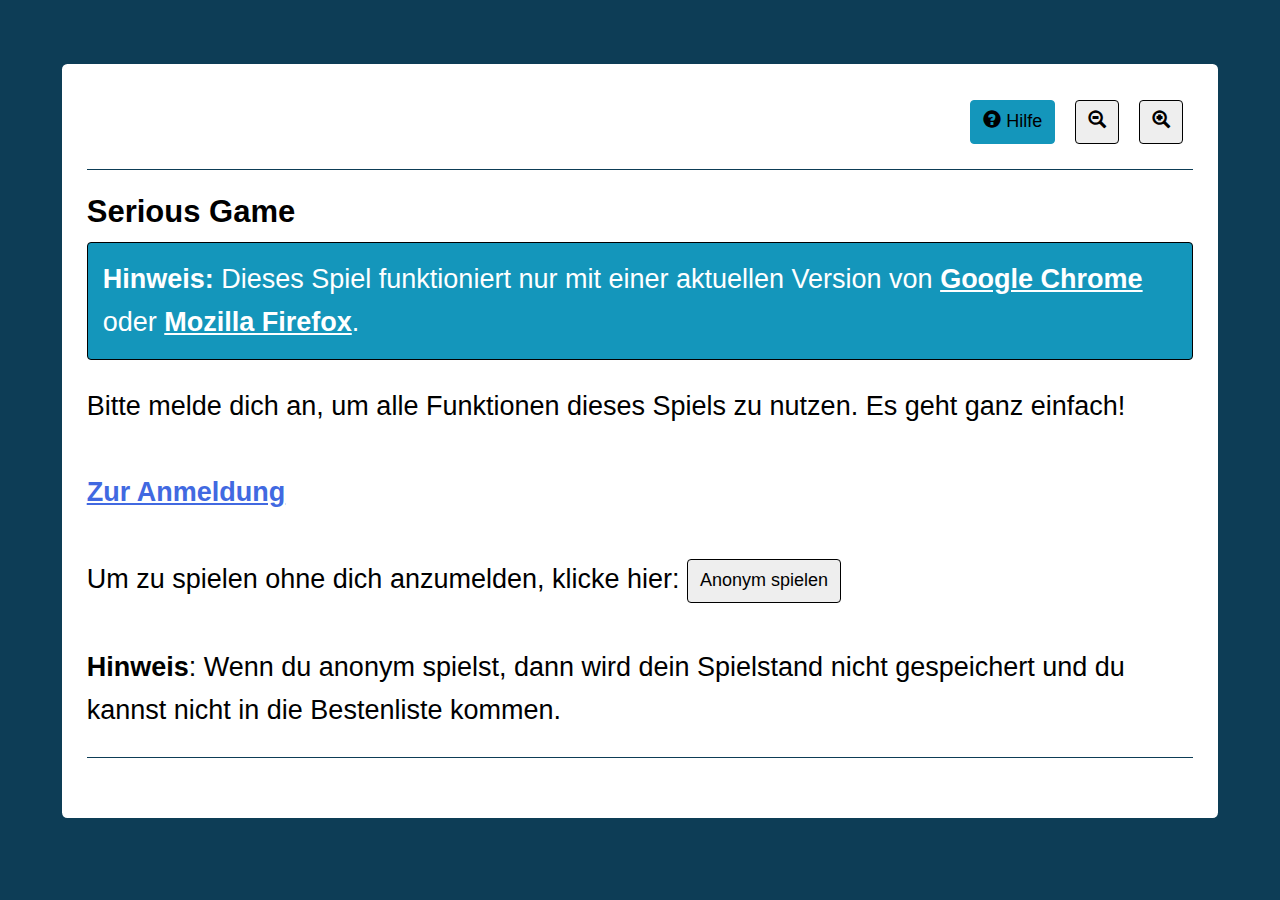
==== commit baee51d6: "better feedback for saving game" ====
--- a/index.html
+++ b/index.html
@@ -102,6 +102,9 @@
 
 
 
+
+
+
 </style><script role="script" id="twine-user-script" type="text/twine-javascript">// require JQuery
 $.getScript("static/js/bootstrap.min.js", function(){
 	console.log("bootstrap.min.js loaded!");
@@ -127,6 +130,9 @@
 
 
 
+
+
+
 </script><tw-passagedata pid="1" name="Header" tags="header" position="1001,12">{
 &lt;div class=&quot;header&quot;&gt;
 
@@ -148,15 +154,13 @@
 &lt;a class=&quot;btn btn-default&quot; href=&quot;javascript:mytextsizer.setFontLevel(&#39;bigger&#39;)&quot;&gt;&lt;span class=&quot;glyphicon glyphicon-zoom-in&quot; aria-hidden=&quot;true&quot;&gt; &lt;/span&gt;&lt;/a&gt;
 
 &lt;!-- SAVE GAME --&gt;
-[&lt;a id=&quot;speicherButton&quot; class=&quot;btn btn-info&quot;&gt;&lt;span class=&quot;glyphicon glyphicon-floppy-disk&quot; aria-hidden=&quot;true&quot;&gt;&lt;/span&gt;   Spiel speichern&lt;/a&gt;]&lt;saveGame|
+[&lt;button id=&quot;speicherButton&quot; class=&quot;btn btn-info&quot;&gt;&lt;span id =&quot;speicher-glyph&quot; class=&quot;glyphicon glyphicon-floppy-disk&quot; aria-hidden=&quot;true&quot;&gt;&lt;/span&gt;&lt;span id=&quot;speicher-text&quot;&gt; Spiel speichern&lt;/span&gt;&lt;/button&gt;]&lt;saveGame|
 
 (if: $vorname is &quot;Spieler&quot; or $vorname is 0)[(replace: ?saveGame)[]]
 
 (click: ?saveGame)[
-	(if: $username is not 0 and (save-game:$username))[
-    	(replace: ?saveGame)[&lt;a class=&quot;btn btn-info&quot;&gt;&lt;span class=&quot;glyphicon glyphicon-floppy-saved&quot; aria-hidden=&quot;true&quot;&gt; &lt;/span&gt;  Spiel gespeichert&lt;/a&gt;]]
-		(else: )[
-    	(replace: ?saveGame)[&lt;a class=&quot;btn btn-info&quot;&gt;&lt;span class=&quot;glyphicon glyphicon-floppy-disk&quot; aria-hidden=&quot;true&quot;&gt; &lt;/span&gt;  Fehler beim Speichern&lt;/a&gt;]]]
+	(if: $username is not 0)[
+		(save-game:$username)]]
 
 &lt;/span&gt;
 &lt;!-- END HEADERBUTTON SPAN --&gt;
@@ -182,7 +186,7 @@
 <tw-passagedata pid="3" name="Hilfe" tags="" position="845,11">
 &lt;b&gt;Das Spiel&lt;/b&gt;
 
-In diesem Lernspiel werden Grundkenntnisse zu digitalen Medien vermittelt. Die Lerninhalte und Aufgaben sind auf Personen im Alter jenseits von 50 Jahren ausgerichtet. In jedem Kapitel wird zunächst Wissen vermittelt, das im Anschluss durch Szenarien oder Quizzen mit Fragen getestet wird. So verfestigst du dein erlerntes Wissen und durch deinen Punktestand kannst du dich mit anderen und dir selber messen.
+In diesem Lernspiel werden Grundkenntnisse zu digitalen Medien vermittelt. Die Lerninhalte und Aufgaben sind auf Personen im Alter von 50 Jahren und älter ausgerichtet. In jedem Kapitel wird zunächst Wissen vermittelt, das im Anschluss durch Szenarien oder Quizzen mit Fragen getestet wird. So verfestigst du dein erlerntes Wissen und durch deinen Punktestand kannst du dich mit anderen und dir selber messen.
 
 Wir wünschen viel Spaß!
 
@@ -219,7 +223,7 @@
 }</tw-passagedata>
 <tw-passagedata pid="5" name="Willkommen" tags="" position="544,39">&lt;b&gt;Hallo $vorname!&lt;/b&gt;
 
-Wir freuen uns, dass du dich entschieden hast, unser Lernspiel auszuprobieren. Dieses Spiel vermittelt im &#39;&#39;ersten Kapitel&#39;&#39; Grundkenntnisse über das digitale soziale Netzwerk Facebook. Im &#39;&#39;zweiten Kapitel&#39;&#39; erfährst du, wie du deine Sicherheit im Internet und im Speziellen Facebook sicherstellen kannst und im &#39;&#39;dritten Kapitel&#39;&#39; lernst du allgemeine, wichtige Lektionen für den Umgang mit sozialen Medien und dem Internet.
+Wir freuen uns, dass du dich entschieden hast, unser Lernspiel auszuprobieren. Dieses Spiel vermittelt im &#39;&#39;ersten Kapitel&#39;&#39; Grundkenntnisse über das digitale soziale Netzwerk Facebook. Im &#39;&#39;zweiten Kapitel&#39;&#39; erfährst du, wie du deine Sicherheit im Internet und insbesondere bei Facebook sicherstellen kannst und im &#39;&#39;dritten Kapitel&#39;&#39; lernst du allgemeine, wichtige Lektionen für den Umgang mit sozialen Medien und dem Internet.
 
 Wir hoffen, dass es dir gefällt. Viel Spaß!
 
@@ -246,7 +250,7 @@
 	if (window.mytextsizer) {
 		window.mytextsizer.styleAktualisieren();
 	}
-	
+
 });
 &lt;/script&gt;
 
@@ -264,11 +268,11 @@
 In diesem Kapitel sollst Du lernen …
 * … zu verstehen, wie Du dich in einem sozialen Netzwerk wie Facebook verhältst
 * … dein Verhalten in bestimmten Situationen auf sozialen Netzwerken anzupassen
-* … bewerten zu können, was Du in einem sozialen Netzwerk machen kannst und was du nicht machen solltest
+* … zu bewerten, was Du in einem sozialen Netzwerk machen kannst und was du nicht machen solltest
 [[F1.3&lt;-&lt;button class=&quot;btn btn-default&quot;&gt;Zu &quot;Sich selbst treu bleiben&quot;&lt;/button&gt;]]</tw-passagedata>
 <tw-passagedata pid="9" name="F1.3" tags="" position="2616,1092">&#39;&#39;Sich selbst treu bleiben&#39;&#39;
 
-Facebook ist eine Gemeinschaft, in der Nutzer ihre echten Namen und Identitäten verwenden sollen. So übernehmen alle die Verantwortung für ihr Handeln. Es stellt einen Verstoß gegen die allgemeinen Geschäftsbedingungen von Facebook dar, in Bezug auf Namen oder Alter falsche Angaben zu machen.
+Facebook ist eine Gemeinschaft, in der Nutzer ihre echten Namen und Identitäten verwenden sollen. So übernehmen alle die Verantwortung für ihr Handeln. Es stellt einen Verstoß gegen die Allgemeinen Geschäftsbedingungen von Facebook dar, in Bezug auf Namen oder Alter falsche Angaben zu machen.
 
 [[F1.3.1&lt;-&lt;button class=&quot;btn btn-default&quot;&gt;Weiter zum Szenario&lt;/button&gt;]]</tw-passagedata>
 <tw-passagedata pid="10" name="F1.3.1" tags="" position="2621,1440">&#39;&#39;Stelle dir folgendes Szenario vor&#39;&#39;
@@ -293,7 +297,7 @@
 
 {&lt;div class=&quot;continue&quot;&gt;&lt;img class=&quot;face&quot; src=&quot;static/res/faces/happy.jpg&quot; alt=&quot;Glückliche Susi&quot;&gt;&lt;/div&gt;}
 
-Du hast den richtigen Namen angegeben. Dies ist wichtig, um zum einen den allgemeinen Geschäftsbedingungen (AGB) von Facebook zu entsprechen und zum anderen um anderen Nutzern von Facebook die Chance zu geben, dich zu identifizieren.
+Du hast den richtigen Namen angegeben. Dies ist wichtig, um zum einen den Allgemeinen Geschäftsbedingungen (AGB) von Facebook zu entsprechen und zum anderen um anderen Nutzern von Facebook die Chance zu geben, dich zu identifizieren.
 
 [[F1.3.4&lt;-&lt;button class=&quot;btn btn-default&quot;&gt;Falschen Namen verwenden?&lt;/button&gt;]]</tw-passagedata>
 <tw-passagedata pid="13" name="F1.3.4" tags="" position="2620,1740">&#39;&#39;Gib Acht bei der Wahl deines Facebook-Namens&#39;&#39;
@@ -431,7 +435,7 @@
 [[F1.8&lt;-&lt;button class=&quot;btn btn-default&quot;&gt;Weiter zu „Beenden von Freundschaften“&lt;/button&gt;]]</tw-passagedata>
 <tw-passagedata pid="27" name="F1.8" tags="" position="2608,3312">&#39;&#39;Das Beenden von Freundschaften&#39;&#39;
 
-Im echten Leben, wenn man den Kontakt zu einem Menschen abbrechen möchte, vermeidet man den	sozialen Umgang mit dieser Person.
+Wenn man im echten Leben den Kontakt zu einem Menschen abbrechen möchte, vermedet man den Umgang mit dieser Person.
 
 * In sozialen Netzwerken musst du proaktiv handeln und Vorkehrungen treffen, um sicherzustellen, dass diese Person nicht weiter zu deinen Freunden zählt und so deine Beiträge und privaten Informationen einsehen kann
 * So entfernst du einen Freund aus deiner Freundesliste:
@@ -441,7 +445,7 @@
 0. Anschließend auf //Als Freund entfernen// (&#39;&#39;2.&#39;&#39;)
 
 {&lt;div class=&quot;continue&quot;&gt;&lt;img class=&quot;facebook_picture&quot; src=&quot;static/res/kap2/facebook_unfriend.png&quot; alt=&quot;Freundschaft beenden auf Facebook&quot;&gt;&lt;/div&gt;}
-Es ist ebenfalls möglich, einen Schritt weiter gehen, und die Person blockieren, damit sie nicht mehr die Chance hat indirekt deine Aktivitäten zu verfolgen und Informationen über dich zu erhalten.
+Es ist ebenfalls möglich einen Schritt weiter zu gehen und die Person zu blockieren, damit sie nicht mehr die Chance hat indirekt deine Aktivitäten zu verfolgen und Informationen über dich zu erhalten.
 
 Die genaue Vorgehensweise hierzu lernst du im dritten Teil.
 
@@ -1914,7 +1918,7 @@
 Vermittelte Lerninhalte:
 * Was ist Datenschutz und was ist Datensicherheit?
 * Inwieweit bin ich durch das deutsche Gesetz abgesichert?
-* Welche meiner Daten sind Schutzbedürftig und welche nicht?
+* Welche meiner Daten sind schutzbedürftig und welche nicht?
 
 [[K3.1.2&lt;-&lt;button class=&quot;btn btn-default&quot;&gt;Zu den Lernzielen&lt;/button&gt;]]</tw-passagedata>
 <tw-passagedata pid="135" name="K3.1.2" tags="" position="5140,491">&#39;&#39;Lernziele: Sensibilisierung, Motivation und Befähigung&#39;&#39;
@@ -1940,7 +1944,7 @@
 
 Der Begriff „Datenschutz“ kann sehr leicht missverstanden werden. Wie man zwar schnell vermuten könnte, geht es gar nicht um den Schutz vor Datendiebstahl oder dem Verlust von Daten. Das ist nämlich Datensicherheit. Es geht beim Datenschutz vielmehr um den Schutz der Menschen, dessen persönliche Daten erhoben, verarbeitet und genutzt werden. Jeder Mensch, der Daten von sich preisgibt, soll für sich selbst entscheiden dürfen, ob er dies überhaupt möchte. Außerdem soll er wissen, wem er seine Daten überlässt. Das ist in Deutschland das sogenannte „Recht auf informationelle Selbstbestimmung“. Die Information darüber, welche Daten weiterverarbeitet und genutzt werden, verpacken soziale Netzwerke häufig in ihren langen und unübersichtlichen AGB. Außerdem hat sich der Datenverkehr in den letzten Jahren so sehr ausgeweitet, dass Daten weltweit ausgetauscht werden. Deutsche Datenbestimmungen sind allerdings im Ausland häufig schwer durchzusetzen.
 
-Das bedeutet vor allem, dass Eigenverantwortung Gegenwärtig eine zentrale Rolle spielt. Beim Datenschutz geht es zwar um den Umgang mit personenbezogenen Daten und deren Schutz vor Missbrauch. Wichtiger als der Schutz per Gesetz ist jedoch der Schutz durch Nicht-Veröffentlichung. Je weniger Daten (Bilder, Texte, Videos) man von sich im Internet preisgibt, umso besser ist man vor deren Missbrauch oder deren negativer Verwendung geschützt.
+Das bedeutet vor allem, dass Eigenverantwortung gegenwärtig eine zentrale Rolle spielt. Beim Datenschutz geht es zwar um den Umgang mit personenbezogenen Daten und deren Schutz vor Missbrauch. Wichtiger als der Schutz per Gesetz ist jedoch der Schutz durch Nicht-Veröffentlichung. Je weniger Daten (Bilder, Texte, Videos) man von sich im Internet preisgibt, umso besser ist man vor deren Missbrauch oder deren negativer Verwendung geschützt.
 
 Doch welche Daten sind schutzbedürftig?
 Schutzbedürftige Daten sind persönliche Angaben sowie sachliche Angaben. Zu persönlichen Angaben gehören Informationen wie Name oder Anschrift. Zu den sachlichen Angaben gehören z.B. Kontonummern oder Eigentumsverhältnisse.]
@@ -1949,14 +1953,14 @@
 </tw-passagedata>
 <tw-passagedata pid="137" name="K3.1.4.1" tags="" position="5140,788">&#39;&#39;Szenario: Datenschutzfragen&#39;&#39;
 
-Susi Sorglos ist sich unsicher, welche Daten sie problemlos ins Internet stellen kann und welche nicht. Hilf ihr zu entscheiden, welche Daten schutzbedürftig sind und welche nicht:
+Susi Sorglos ist sich unsicher, welche Daten sie problemlos ins Internet stellen kann und welche nicht. Hilf ihr zu entscheiden, welche Daten schutzbedürftig sind und welche nicht.
 
 &#39;&#39;Frage 1:&#39;&#39;
-Da sie vor kurzem Umgezogen ist, möchte sie ihren Freunden ihre neue Adresse mitteilen und postet sie an ihre Pinnwand, da dies viel einfacher geht als alle persönlich anzuschreiben.
+Da sie vor kurzem umgezogen ist, möchte sie ihren Freunden ihre neue Adresse mitteilen und postet sie an ihre Pinnwand, da dies viel einfacher geht als alle persönlich anzuschreiben.
 
 {&lt;div class=&quot;continue&quot;&gt;&lt;img class=&quot;facebook_picture&quot; src=&quot;static/res/kap3/datenschutz_frage_1.jpg&quot; alt=&quot;Facebook Datenschutz 1&quot;&gt;&lt;/div&gt;}
 * (link: &#39;&lt;strong&gt;Schutzbedürftig&lt;strong&gt;&#39;)[(if: (history:) contains &quot;K3.1.4.1.1&quot;)[(goto: &quot;K3.1.4.1.1&quot;)](else:)[(set: $score to it + 1)(goto: &quot;K3.1.4.1.1&quot;)]]
-* (link: &#39;&lt;strong&gt;Nicht Schutzbedürftig&lt;strong&gt;&#39;)[(if: $score &gt; 0)[(set: $score to it - 1)](goto: &quot;K3.1.4.1.2&quot;)]</tw-passagedata>
+* (link: &#39;&lt;strong&gt;Nicht schutzbedürftig&lt;strong&gt;&#39;)[(if: $score &gt; 0)[(set: $score to it - 1)](goto: &quot;K3.1.4.1.2&quot;)]</tw-passagedata>
 <tw-passagedata pid="138" name="K3.1.4.1.1" tags="" position="5140,940">&#39;&#39;Deine Antwort:&#39;&#39;
 //Schutzbedürftig//
 
@@ -1967,22 +1971,22 @@
 
 [[K3.1.4.2&lt;-&lt;button class=&quot;btn btn-default&quot;&gt;Weiter zur nächsten Frage&lt;/button&gt;]]</tw-passagedata>
 <tw-passagedata pid="139" name="K3.1.4.1.2" tags="" position="5290,941">&#39;&#39;Deine Antwort:&#39;&#39;
-//Nicht Schutzbedürftig//
+//Nicht schutzbedürftig//
 
 &#39;&#39;Achtung!&#39;&#39;
 
 {&lt;div class=&quot;continue&quot;&gt;&lt;img class=&quot;facebook_picture&quot; src=&quot;static/res/faces/sad.jpg&quot; alt=&quot;Sad Face&quot;&gt;&lt;/div&gt;}
-Die Adresse gehört zu den sehr persönlichen Angaben von Susi und ist deshalb auch Schutzbedürftig. Sie sollte sie besser nicht öffentlich im Internet preisgeben.
+Die Adresse gehört zu den sehr persönlichen Angaben von Susi und ist deshalb auch schutzbedürftig. Sie sollte sie besser nicht öffentlich im Internet preisgeben.
 
 [[K3.1.4.2&lt;-&lt;button class=&quot;btn btn-default&quot;&gt;Weiter zur nächsten Frage&lt;/button&gt;]]</tw-passagedata>
-<tw-passagedata pid="140" name="K3.1.4.2" tags="" position="5140,1091">Susi Sorglos ist sich unsicher, welche Daten sie problemlos ins Internet stellen kann und welche nicht. Hilf ihr zu entscheiden, welche Daten schutzbedürftig sind und welche nicht:
+<tw-passagedata pid="140" name="K3.1.4.2" tags="" position="5140,1091">Susi Sorglos ist sich unsicher, welche Daten sie problemlos ins Internet stellen kann und welche nicht. Hilf ihr zu entscheiden, welche Daten schutzbedürftig sind und welche nicht.
 
 &#39;&#39;Frage 2:&#39;&#39;
 Ihre E-Mail-Adresse und ihre Telefonnummer, falls sie mal jemanden außerhalb des sozialen Netzwerkes erreichen möchte.
 
 {&lt;div class=&quot;continue&quot;&gt;&lt;img class=&quot;facebook_picture&quot; src=&quot;static/res/kap3/datenschutz_frage_2.jpg&quot; alt=&quot;Facebook Datenschutz 2&quot;&gt;&lt;/div&gt;}
 * (link: &#39;&lt;strong&gt;Schutzbedürftig&lt;strong&gt;&#39;)[(if: (history:) contains &quot;K3.1.4.2.1&quot;)[(goto: &quot;K3.1.4.2.1&quot;)](else:)[(set: $score to it + 1)(goto: &quot;K3.1.4.2.1&quot;)]]
-* (link: &#39;&lt;strong&gt;Nicht Schutzbedürftig&lt;strong&gt;&#39;)[(if: $score &gt; 0)[(set: $score to it - 1)](goto: &quot;K3.1.4.2.2&quot;)]</tw-passagedata>
+* (link: &#39;&lt;strong&gt;Nicht schutzbedürftig&lt;strong&gt;&#39;)[(if: $score &gt; 0)[(set: $score to it - 1)](goto: &quot;K3.1.4.2.2&quot;)]</tw-passagedata>
 <tw-passagedata pid="141" name="K3.1.4.2.1" tags="" position="5140,1241">&#39;&#39;Deine Antwort:&#39;&#39;
 //Schutzbedürftig//
 
@@ -1993,46 +1997,46 @@
 
 [[K3.1.4.3&lt;-&lt;button class=&quot;btn btn-default&quot;&gt;Weiter zur nächsten Frage&lt;/button&gt;]]</tw-passagedata>
 <tw-passagedata pid="142" name="K3.1.4.2.2" tags="" position="5290,1240">&#39;&#39;Deine Antwort:&#39;&#39;
-//Nicht Schutzbedürftig//
+//Nicht schutzbedürftig//
 
 &#39;&#39;Achtung!&#39;&#39;
 
 {&lt;div class=&quot;continue&quot;&gt;&lt;img class=&quot;facebook_picture&quot; src=&quot;static/res/faces/sad.jpg&quot; alt=&quot;Sad Face&quot;&gt;&lt;/div&gt;}
-Die E-Mail-Adresse gehört auch zu den persönlichen Angaben von Susi und ist deshalb auch Schutzbedürftig. Sie sollte sie besser nicht öffentlich im Internet preisgeben, sondern nur denen geben, die sie auch wirklich benötigen.
+Die E-Mail-Adresse gehört auch zu den persönlichen Angaben von Susi und ist deshalb auch schutzbedürftig. Sie sollte sie besser nicht öffentlich im Internet preisgeben, sondern nur denen geben, die sie auch wirklich benötigen.
 
 [[K3.1.4.3&lt;-&lt;button class=&quot;btn btn-default&quot;&gt;Weiter zur nächsten Frage&lt;/button&gt;]]</tw-passagedata>
-<tw-passagedata pid="143" name="K3.1.4.3" tags="" position="5140,1391">Susi Sorglos ist sich unsicher, welche Daten sie problemlos ins Internet stellen kann und welche nicht. Hilf ihr zu entscheiden, welche Daten schutzbedürftig sind und welche nicht:
+<tw-passagedata pid="143" name="K3.1.4.3" tags="" position="5140,1391">Susi Sorglos ist sich unsicher, welche Daten sie problemlos ins Internet stellen kann und welche nicht. Hilf ihr zu entscheiden, welche Daten schutzbedürftig sind und welche nicht.
 
 &#39;&#39;Frage 3:&#39;&#39;
 Einen Link zu einem Zeitungsartikel, den sie sehr interessant findet und gerne mit ihren Freunden teilen möchte.
 
 {&lt;div class=&quot;continue&quot;&gt;&lt;img class=&quot;facebook_picture&quot; src=&quot;static/res/kap3/datenschutz_frage_3.jpg&quot; alt=&quot;Facebook Datenschutz 3&quot;&gt;&lt;/div&gt;}
 * (link: &#39;&lt;strong&gt;Schutzbedürftig&lt;strong&gt;&#39;)[(if: $score &gt; 0)[(set: $score to it - 1)](goto: &quot;K3.1.4.3.1&quot;)]
-* (link: &#39;&lt;strong&gt;Nicht Schutzbedürftig&lt;strong&gt;&#39;)[(if: (history:) contains &quot;K3.1.4.3.2&quot;)[(goto: &quot;K3.1.4.3.2&quot;)](else:)[(set: $score to it + 1)(goto: &quot;K3.1.4.3.2&quot;)]]</tw-passagedata>
+* (link: &#39;&lt;strong&gt;Nicht schutzbedürftig&lt;strong&gt;&#39;)[(if: (history:) contains &quot;K3.1.4.3.2&quot;)[(goto: &quot;K3.1.4.3.2&quot;)](else:)[(set: $score to it + 1)(goto: &quot;K3.1.4.3.2&quot;)]]</tw-passagedata>
 <tw-passagedata pid="144" name="K3.1.4.3.1" tags="" position="5140,1541">&#39;&#39;Deine Antwort:&#39;&#39;
 //Schutzbedürftig//
 
 &#39;&#39;Leider falsch!&#39;&#39;
 
 {&lt;div class=&quot;continue&quot;&gt;&lt;img class=&quot;facebook_picture&quot; src=&quot;static/res/faces/sad.jpg&quot; alt=&quot;Sad Face&quot;&gt;&lt;/div&gt;}
-Einen Bericht, der Online für alle frei zugänglich ist, kann Susi Sorglos ohne Bedenken posten, denn es handelt sich weder um sachliche noch um personenbezogene Daten.
+Einen Bericht, der online für alle frei zugänglich ist, kann Susi Sorglos ohne Bedenken posten, denn es handelt sich weder um sachliche noch um personenbezogene Daten.
 
 [[K3.1.4.4&lt;-&lt;button class=&quot;btn btn-default&quot;&gt;Weiter zur nächsten Frage&lt;/button&gt;]]</tw-passagedata>
 <tw-passagedata pid="145" name="K3.1.4.3.2" tags="" position="5290,1541">&#39;&#39;Deine Antwort:&#39;&#39;
-//Nicht Schutzbedürftig//
+//Nicht schutzbedürftig//
 
 &#39;&#39;Richtig!&#39;&#39;
 
 {&lt;div class=&quot;continue&quot;&gt;&lt;img class=&quot;facebook_picture&quot; src=&quot;static/res/faces/happy.jpg&quot; alt=&quot;Happy Face&quot;&gt;&lt;/div&gt;}
-Einen Bericht, der Online für alle frei zugänglich ist, kann Susi Sorglos ohne Bedenken posten, denn es handelt sich weder um sachliche noch um personenbezogene Daten.
+Einen Bericht, der online für alle frei zugänglich ist, kann Susi Sorglos ohne Bedenken posten, denn es handelt sich weder um sachliche noch um personenbezogene Daten.
 
 [[K3.1.4.4&lt;-&lt;button class=&quot;btn btn-default&quot;&gt;Weiter zur nächsten Frage&lt;/button&gt;]]</tw-passagedata>
-<tw-passagedata pid="146" name="K3.1.4.4" tags="" position="5140,1701">Susi Sorglos ist sich unsicher, welche Daten sie problemlos ins Internet stellen kann und welche nicht. Hilf ihr zu entscheiden, welche Daten schutzbedürftig sind und welche nicht:
+<tw-passagedata pid="146" name="K3.1.4.4" tags="" position="5140,1701">Susi Sorglos ist sich unsicher, welche Daten sie problemlos ins Internet stellen kann und welche nicht. Hilf ihr zu entscheiden, welche Daten schutzbedürftig sind und welche nicht.
 
 &#39;&#39;Frage 4:&#39;&#39;
 Ein Foto von sich selbst und ihrem neuen Auto, bei dem auch das Nummernschild zu erkennen ist.
 * (link: &#39;&lt;strong&gt;Schutzbedürftig&lt;strong&gt;&#39;)[(if: (history:) contains &quot;K3.1.4.4.1&quot;)[(goto: &quot;K3.1.4.4.1&quot;)](else:)[(set: $score to it + 1)(goto: &quot;K3.1.4.4.1&quot;)]]
-* (link: &#39;&lt;strong&gt;Nicht Schutzbedürftig&lt;strong&gt;&#39;)[(if: $score &gt; 0)[(set: $score to it - 1)](goto: &quot;K3.1.4.4.2&quot;)]</tw-passagedata>
+* (link: &#39;&lt;strong&gt;Nicht schutzbedürftig&lt;strong&gt;&#39;)[(if: $score &gt; 0)[(set: $score to it - 1)](goto: &quot;K3.1.4.4.2&quot;)]</tw-passagedata>
 <tw-passagedata pid="147" name="K3.1.4.4.1" tags="" position="5140,1851">&#39;&#39;Deine Antwort:&#39;&#39;
 //Schutzbedürftig//
 
@@ -2043,7 +2047,7 @@
 
 [[K3.1.4.5&lt;-&lt;button class=&quot;btn btn-default&quot;&gt;Weiter zur nächsten Frage&lt;/button&gt;]]</tw-passagedata>
 <tw-passagedata pid="148" name="K3.1.4.4.2" tags="" position="5290,1851">&#39;&#39;Deine Antwort:&#39;&#39;
-//Nicht Schutzbedürftig//
+//Nicht schutzbedürftig//
 
 &#39;&#39;Achtung!&#39;&#39;
 
@@ -2051,12 +2055,12 @@
 Ein Kfz Nummernschild gehört zu den sachlichen Angaben von Susi und ist deshalb auch schutzbedürftig. Sie sollte sie besser nicht öffentlich im Internet preisgeben, sondern zumindest unkenntlich machen.
 
 [[K3.1.4.5&lt;-&lt;button class=&quot;btn btn-default&quot;&gt;Weiter zur nächsten Frage&lt;/button&gt;]]</tw-passagedata>
-<tw-passagedata pid="149" name="K3.1.4.5" tags="" position="5140,2001">Susi Sorglos ist sich unsicher, welche Daten sie problemlos ins Internet stellen kann und welche nicht. Hilf ihr zu entscheiden, welche Daten schutzbedürftig sind und welche nicht:
+<tw-passagedata pid="149" name="K3.1.4.5" tags="" position="5140,2001">Susi Sorglos ist sich unsicher, welche Daten sie problemlos ins Internet stellen kann und welche nicht. Hilf ihr zu entscheiden, welche Daten schutzbedürftig sind und welche nicht.
 
 &#39;&#39;Frage 5:&#39;&#39;
 Susi hat beim Aufräumen ihr altes Schulzeugnis wiedergefunden und möchte auch ihre alten Klassenkameraden, mit denen sie auf Facebook befreundet ist, an der Erinnerung an die gemeinsame Schulzeit teilhaben lassen. Bevor sie ein Foto von ihrem Fund postet, schwärzt sie alle Informationen die auf dem Dokument über sie zu lesen sind.
 * (link: &#39;&lt;strong&gt;Schutzbedürftig&lt;strong&gt;&#39;)[(if: $score &gt; 0)[(set: $score to it - 1)](goto: &quot;K3.1.4.5.1&quot;)]
-* (link: &#39;&lt;strong&gt;Nicht Schutzbedürftig&lt;strong&gt;&#39;)[(if: (history:) contains &quot;K3.1.4.5.2&quot;)[(goto: &quot;K3.1.4.5.2&quot;)](else:)[(set: $score to it + 1)(goto: &quot;K3.1.4.5.2&quot;)]]</tw-passagedata>
+* (link: &#39;&lt;strong&gt;Nicht schutzbedürftig&lt;strong&gt;&#39;)[(if: (history:) contains &quot;K3.1.4.5.2&quot;)[(goto: &quot;K3.1.4.5.2&quot;)](else:)[(set: $score to it + 1)(goto: &quot;K3.1.4.5.2&quot;)]]</tw-passagedata>
 <tw-passagedata pid="150" name="K3.1.4.5.1" tags="" position="5140,2151">&#39;&#39;Deine Antwort:&#39;&#39;
 Schutzbedürftig
 
@@ -2067,7 +2071,7 @@
 
 [[K3.1.5&lt;-&lt;button class=&quot;btn btn-default&quot;&gt;Weiter zur Punktestand&lt;/button&gt;]]</tw-passagedata>
 <tw-passagedata pid="151" name="K3.1.4.5.2" tags="" position="5290,2151">&#39;&#39;Deine Antwort:&#39;&#39;
-Nicht Schutzbedürftig
+Nicht schutzbedürftig
 
 &#39;&#39;Richtig!&#39;&#39;
 
@@ -2098,12 +2102,12 @@
   &lt;/div&gt;
 &lt;/div&gt;
 }</tw-passagedata>
-<tw-passagedata pid="153" name="K3.1.6" tags="" position="5156,2536">&#39;&#39;Das wichtigste auf einem Blick&#39;&#39;
+<tw-passagedata pid="153" name="K3.1.6" tags="" position="5156,2536">&#39;&#39;Das Wichtigste auf einem Blick&#39;&#39;
 
 * Es geht beim Thema Datenschutz nicht um den Schutz von Daten oder vor Datendiebstahl, das ist &#39;&#39;Datensicherheit&#39;&#39;.
 * Datenschutz ist der &#39;&#39;Schutz der Menschen&#39;&#39; dessen Daten erhoben werden
 * Der Mensch soll selbst entscheiden können, wem er welche seiner Daten bekannt gibt
-* &#39;&#39;Schutzbedürftige Daten&#39;&#39;: Persönliche Angaben (z.B. Name, Anschrift, Familienstand), Sachliche Angaben (z.B. Autokennzeichen, Eigentumsverhältnisse)
+* &#39;&#39;Schutzbedürftige Daten&#39;&#39;: Persönliche Angaben (z.B. Name, Anschrift, Familienstand), sachliche Angaben (z.B. Autokennzeichen, Eigentumsverhältnisse)
 * &#39;&#39;Aufgabe des Datenschutzes&#39;&#39;: Sicherstellung, dass Umgang mit persönlichen und sachlichen Angaben niemanden schädigt
 * &#39;&#39;In Deutschland&#39;&#39;: Recht auf informationelle Selbstbestimmung
 * &#39;&#39;Problematik&#39;&#39;: Datenverkehr hat sich ausgeweitet, Daten werden weltweit ausgetauscht, deutsche Datenschutzbestimmungen sind im Ausland schwer durchzusetzen.
@@ -2150,7 +2154,7 @@
 [[K3.2.4&lt;-&lt;button class=&quot;btn btn-default&quot;&gt;Weiter zu &quot;Fremde Inhalte posten&quot;&lt;/button&gt;]]</tw-passagedata>
 <tw-passagedata pid="157" name="K3.2.4" tags="" position="5790,790">&#39;&#39;Fremde Inhalte posten&#39;&#39;
 
-Generell können Nutzer nichts falsch machen, solange sie keine fremden Inhalte in ihr Profil hochladen. Doch gerade weil Profilbilder für alle anderen Nutzer sichtbar sind, ist hier besondere Vorsicht geboten. Werden statt eines selbst gemachten Bildes Fotos von Prominenten oder anderen Personen genutzt, so geht man damit ein Risiko einer Abmahnung ein.
+Generell können Nutzer nichts falsch machen, solange sie keine fremden Inhalte in ihr Profil hochladen. Doch gerade weil Profilbilder für alle anderen Nutzer sichtbar sind, ist hier besondere Vorsicht geboten. Werden statt eines selbst gemachten Bildes Fotos von Prominenten oder anderen Personen genutzt, so geht man damit das Risiko einer Abmahnung ein.
 
 Wenn man – ohne vorher gefragt worden zu sein – Bilder von sich in sozialen Netzwerken oder anderswo im Internet findet, hat man einen rechtlichen Anspruch darauf, dass sie entfernt werden. Man muss dabei nicht sofort einen Anwalt einschalten. Meistens reicht es aus, eine kurze Nachricht zu schreiben und um Entfernung zu bitten. Eine andere Möglichkeit ist das Melden des Verstoßes beim Anbieter. Dieser ist dazu verpflichtet rechtswidrige Inhalte zu löschen.
 
@@ -2199,7 +2203,7 @@
 [[K3.2.8&lt;-&lt;button class=&quot;btn btn-default&quot;&gt;Weiter zu Szenario 2&lt;/button&gt;]]</tw-passagedata>
 <tw-passagedata pid="163" name="K3.2.8" tags="" position="5785,1540">&#39;&#39;Szenario 2: Eigenes Bild hochladen&#39;&#39;
 
-Nachdem Susi von ihrem Enkel auf ihren Fauxpas aufmerksam gemacht wurde, überlegt sie sich ein Bild ihres Kanarienvogels Karl-Heinz hochzuladen.
+Nachdem Susi von ihrem Enkel auf ihren Fauxpas aufmerksam gemacht wurde, überlegt sie sich, ein Bild ihres Kanarienvogels Karl-Heinz hochzuladen.
 
 Ist sie nun auf der sicheren Seite?
 * (link: &#39;&lt;strong&gt;Ja&lt;strong&gt;&#39;)[(if: (history:) contains &quot;K3.2.8.1&quot;)[(goto: &quot;K3.2.8.1&quot;)](else:)[(set: $score to it + 1)(goto: &quot;K3.2.8.1&quot;)]]
@@ -2224,7 +2228,7 @@
 [[K3.2.9&lt;-&lt;button class=&quot;btn btn-default&quot;&gt;Weiter zu Szenario 3&lt;/button&gt;]]</tw-passagedata>
 <tw-passagedata pid="166" name="K3.2.9" tags="" position="5788,1840">&#39;&#39;Szenario 3: Jemand lädt dein Bild hoch&#39;&#39;
 
-Meine Nachbarin lädt ein Bild auf Facebook hoch, welches ich eigentlich gemacht habe. Ich möchte das nicht. Was mache ich?
+Meine Nachbarin lädt ein Bild auf Facebook hoch, welches eigentlich ich gemacht habe. Ich möchte das nicht. Was mache ich?
 * (link: &#39;&lt;strong&gt;Ich melde die Person.&lt;strong&gt;&#39;)[(if: $score &gt; 0)[(set: $score to it - 1)](goto: &quot;K3.2.9.1&quot;)]
 * (link: &#39;&lt;strong&gt;Ich schreibe oder spreche die Person an.&lt;strong&gt;&#39;)[(if: (history:) contains &quot;K3.2.9.2&quot;)[(goto: &quot;K3.2.9.2&quot;)](else:)[(set: $score to it + 1)(goto: &quot;K3.2.9.2&quot;)]]
 * (link: &#39;&lt;strong&gt;Ich informiere mich über die Rechtslage und schalte einen Rechtsanwalt ein.&lt;strong&gt;&#39;)[(if: $score &gt; 0)[(set: $score to it - 1)](goto: &quot;K3.2.9.3&quot;)]</tw-passagedata>
@@ -2272,10 +2276,10 @@
   &lt;/div&gt;
 &lt;/div&gt;
 }</tw-passagedata>
-<tw-passagedata pid="171" name="K3.2.11" tags="" position="5763,2305">&#39;&#39;Das wichtigste auf einem Blick&#39;&#39;
+<tw-passagedata pid="171" name="K3.2.11" tags="" position="5763,2305">&#39;&#39;Das Wichtigste auf einem Blick&#39;&#39;
 
 * Grundsätzlich gilt: Was man selbst gemacht hat, kann man auch nutzen wie man will, solange man damit nicht in andere Rechte, zum Beispiel die Persönlichkeitsrechte anderer, eingreift.
-* Werden statt eines selbst gemachten Fotos, Fotos von Prominenten oder anderen Personen genutzt, so geht man damit ein Risiko einer Abmahnung ein.
+* Werden statt eines selbst gemachten Fotos, Fotos von Prominenten oder anderen Personen genutzt, so geht man damit das Risiko einer Abmahnung ein.
 * Wenn man – ohne vorher gefragt worden zu sein – Bilder von sich in sozialen Netzwerken oder anderswo im Internet findet, hat man einen rechtlichen Anspruch darauf, dass sie entfernt werden.
 
 {
@@ -2299,7 +2303,7 @@
 }</tw-passagedata>
 <tw-passagedata pid="172" name="Kapitel 3.3" tags="" position="6390,340">&#39;&#39;Teil 3: Datenspuren im Internet&#39;&#39;
 
-Du weißt nun, was du aus rechtlicher Sicht im Internet teilen darfst &#39;&#39;(Teil 2: Urheberrecht)&#39;&#39; und welche Informationen schutzbedürftig sind &#39;&#39;(Teil 1: Datenschutz)&#39;&#39;. Nun solltest erfahren, was mit deinen Daten geschieht. Wie du bereits gelernt hast, spielt Eigenverantwortung im Internet eine große Rolle. Egal, was du im Internet machst – du hinterlässt immer Spuren. Und wer Webdienste, wie soziale Netzwerke, nutzt, hinterlässt noch mehr Spuren. Wer aber darauf achtet, weniger Spuren zu hinterlassen, surft sicherer und schützt seine Privatsphäre.
+Du weißt nun, was du aus rechtlicher Sicht im Internet teilen darfst &#39;&#39;(Teil 2: Urheberrecht)&#39;&#39; und welche Informationen schutzbedürftig sind &#39;&#39;(Teil 1: Datenschutz)&#39;&#39;. Nun solltest erfahren, was mit deinen Daten geschieht. Wie du bereits gelernt hast, spielt Eigenverantwortung im Internet eine große Rolle. Egal, was du im Internet machst – du hinterlässt immer Spuren. Und wer Webdienste, wie soziale Netzwerke nutzt, hinterlässt noch mehr Spuren. Wer aber darauf achtet, weniger Spuren zu hinterlassen, surft sicherer und schützt seine Privatsphäre.
 
 [[K3.3.2&lt;-&lt;button class=&quot;btn btn-default&quot;&gt;Zu den Lernzielen&lt;/button&gt;]]</tw-passagedata>
 <tw-passagedata pid="173" name="K3.3.2" tags="" position="6390,491">&#39;&#39;Lernziele&#39;&#39;
@@ -2514,7 +2518,7 @@
   &lt;/div&gt;
 &lt;/div&gt;
 }</tw-passagedata>
-<tw-passagedata pid="194" name="K3.3.10" tags="" position="6396,2940">&#39;&#39;Das wichtigste auf einem Blick&#39;&#39;
+<tw-passagedata pid="194" name="K3.3.10" tags="" position="6396,2940">&#39;&#39;Das Wichtigste auf einem Blick&#39;&#39;
 
 * Es werden Informationen zu dir und deinem Verhalten im Internet auf deinem Computer abgespeichert, um auf dich zugeschnittene Werbeanzeigen zu schalten.
 * Nutzungsbasierte Online-Werbung ist sicher und transparent. Du bleibst für die Werbetreibenden als Person anonym, da die erhobenen Daten nicht dazu verwendet werden können, dich zu identifizieren.
@@ -2541,7 +2545,7 @@
 }</tw-passagedata>
 <tw-passagedata pid="195" name="Kapitel 3.4" tags="" position="7131,318">&#39;&#39;Teil 4: Gefahren und Schutzmaßnahmen&#39;&#39;
 
-Nach den letzten drei Teilen dieses Kapitels solltest du bestens darauf vorbereitet sein, dich sicher in sozialen Netzwerken zu bewegen. Dennoch gibt es einige Gefahren, die du kennenlernen solltest, um diesen konkret vorzubeugen und zu wissen, was du im Fall des Falles unternehmen kannst.
+Nach den letzten drei Teilen dieses Kapitels solltest du bestens darauf vorbereitet sein, dich sicher in sozialen Netzwerken zu bewegen. Dennoch gibt es einige Gefahren, die du kennenlernen solltest, um diesen konkret vorzubeugen und zu wissen, was du im Falle des Falles unternehmen kannst.
 
 [[K3.4.2&lt;-&lt;button class=&quot;btn btn-default&quot;&gt;Zu den Lernzielen&lt;/button&gt;]]</tw-passagedata>
 <tw-passagedata pid="196" name="K3.4.2" tags="" position="7131,468">&#39;&#39;Lernziele&#39;&#39;
@@ -2568,7 +2572,7 @@
 Von Social Engineering spricht man immer dann, wenn ein Angreifer menschliche Eigenschaften ausnutzt um an Informationen zu kommen. Social Engineering Angriffe sind leider eine extrem effiziente Methode zur Informationsbeschaffung und zwar sehr oft ohne Einsatz von technischen Hilfsmitteln. Angreifer nutzen dafür natürliche menschliche Reaktionen aus, positive Eigenschaften wie Hilfsbereitschaft, Freundlichkeit, Dankbarkeit, Stolz oder weniger positive Aspekte wie Gutgläubigkeit, Respekt vor Autoritäten oder gar Bestechlichkeit. Auch Eigenschaften wie Konfliktvermeidung, Liebesbedürfnis und der Wunsch, ein guter Teamplayer zu sein werden häufig ausgenutzt.
 
 &#39;&#39;Identitätsdiebstahl&#39;&#39;
-Beim Identitätsmissbrauch nimmt jemand deine Identität an. Generell hat man, erst wenn es zu einem Missbrauch kommt und ein Schaden entsteht, überhaupt die Möglichkeit, Kenntnis von dem Datenklau zu erlangen. Die Täter nutzen beispielsweise deinen Namen, dein Geburtsdatum oder sonstige persönliche Informationen und übernehmen deine Verhaltenseigenschaften, um sich möglichst gut als dich auszugeben.
+Beim Identitätsmissbrauch nimmt jemand deine Identität an. Generell hat man erst wenn es zu einem Missbrauch kommt und ein Schaden entsteht, überhaupt die Möglichkeit Kenntnis von dem Datenklau zu erlangen. Die Täter nutzen beispielsweise deinen Namen, dein Geburtsdatum oder sonstige persönliche Informationen und übernehmen deine Verhaltenseigenschaften, um sich möglichst gut als dich auszugeben.
 
 &#39;&#39;Cybermobbing&#39;&#39;
 Unter Cyber-Mobbing versteht man das absichtliche Beleidigen, Bedrohen, Bloßstellen oder Belästigen anderer mithilfe von Internet- und Mobiltelefondiensten über einen längeren Zeitraum hinweg.
@@ -3272,7 +3276,7 @@
 (else-if: 15 &lt; $score and $score &lt;= 20)[Gewandter]
 (else-if: $score &gt; 20)[Experte]}
 
-Von hier kommst du zur Bestenliste, oder kannst direkt mit dem Spiel beginnen. Viel Spaß!
+Von hier kommst du zur Bestenliste oder kannst direkt mit dem Spiel beginnen. Viel Spaß!
 
 {
 &lt;div class=&quot;continue&quot;&gt;
@@ -3307,7 +3311,7 @@
 <tw-passagedata pid="262" name="Startseite" tags="" position="76,163">{
 &lt;h3&gt;Serious Game&lt;/h3&gt;
 
-&lt;div class=&quot;alert alert-info&quot; style=&quot;border: solid 1px black;&quot;&gt; &lt;strong&gt;Hinweis:  &lt;/strong&gt;Dieses Spiel funktioniert nur mit einer modernen Version von &lt;a class=&quot;alert-link&quot;
+&lt;div class=&quot;alert alert-info&quot; style=&quot;border: solid 1px black;&quot;&gt; &lt;strong&gt;Hinweis:  &lt;/strong&gt;Dieses Spiel funktioniert nur mit einer aktuellen Version von &lt;a class=&quot;alert-link&quot;
 href=&quot;https://www.google.com/chrome/browser/desktop/&quot;&gt;Google Chrome&lt;/a&gt; oder &lt;a class=&quot;alert-link&quot;  href=&quot;https://www.mozilla.org/de/firefox/new/&quot;&gt;Mozilla Firefox&lt;/a&gt;.
 &lt;/div&gt;
 
